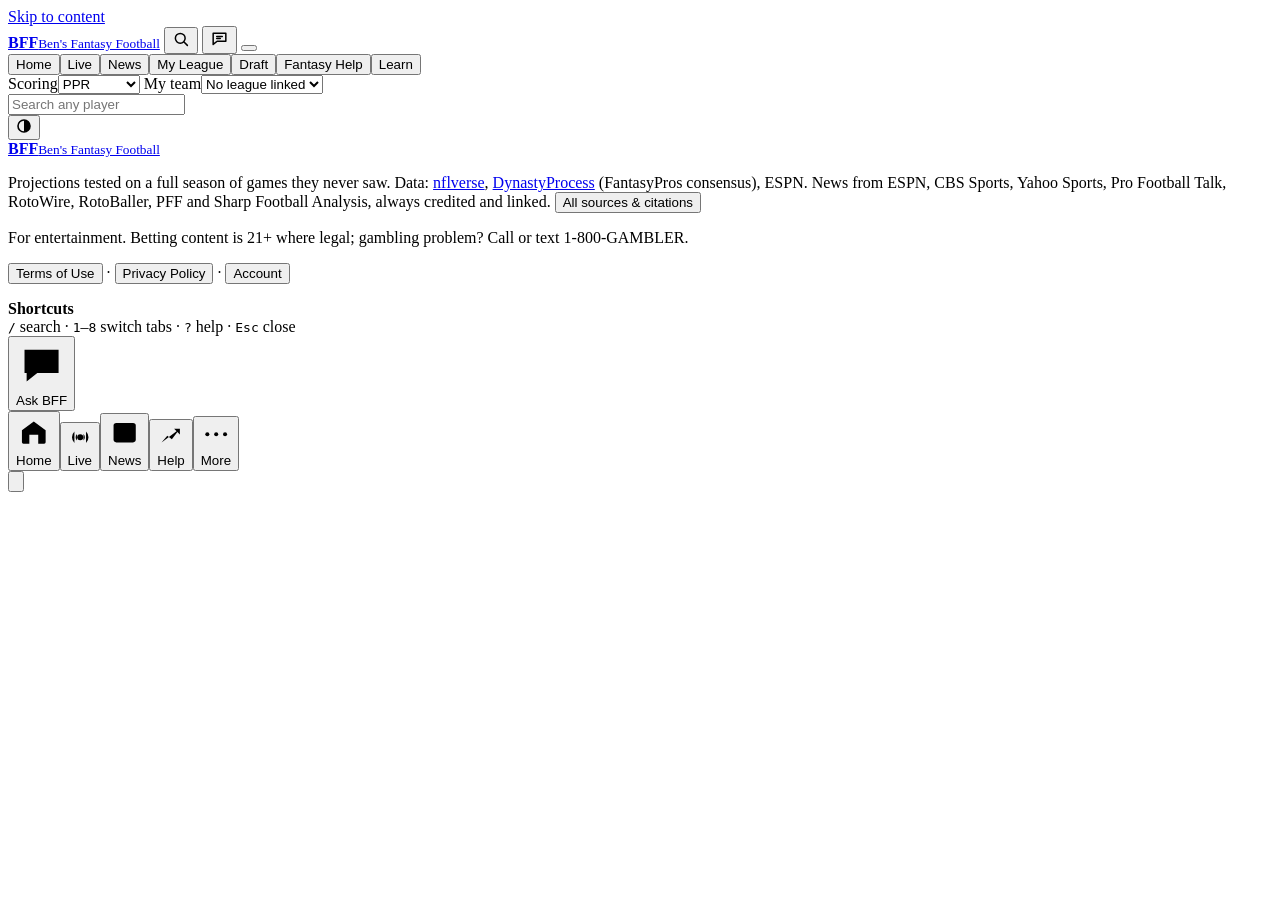
==== template.html @ aa692725 "Update site code to the latest tested version (V41) - Own projection model v5: gradient-boosted tree" ====
<!DOCTYPE html>
<html lang="en"><head><meta charset="utf-8"><meta name="viewport" content="width=device-width, initial-scale=1, viewport-fit=cover">
<title>BFF · Ben's Fantasy Football</title>
<meta name="description" content="BFF · Ben's Fantasy Football: tested fantasy projections, start/sit calls, live scores, waivers, trades, and mock drafts.">
<meta property="og:title" content="BFF · Ben's Fantasy Football"><meta property="og:description" content="Tested fantasy football projections, start/sit calls, live scores, and mock drafts."><meta name="theme-color" content="#070b14">
<link rel="icon" type="image/png" href="[data-uri]"><link rel="apple-touch-icon" href="[data-uri]"><meta name="apple-mobile-web-app-capable" content="yes"><meta name="mobile-web-app-capable" content="yes"><meta name="apple-mobile-web-app-status-bar-style" content="black-translucent"><meta name="apple-mobile-web-app-title" content="BFF">
<link rel="preconnect" href="https://fonts.googleapis.com"><link rel="preconnect" href="https://fonts.gstatic.com" crossorigin>
<link href="https://fonts.googleapis.com/css2?family=Barlow+Condensed:ital,wght@0,600;0,700;0,800;1,800&family=Inter:wght@400;500;600;700&display=swap" rel="stylesheet">
<style>__CSS__</style></head><body>
<a class="skip" href="#main">Skip to content</a>
<header class="top"><div class="in">
<a class="logo" href="#" data-home aria-label="BFF home"><span class="logoball" role="img" aria-label="BFF football"></span><span class="wm"><b>BFF</b><small>Ben's Fantasy Football</small></span></a>
<button class="iconbtn qsbtn" id="qsbtn" type="button" aria-label="Search players" aria-expanded="false"><svg width="18" height="18" viewBox="0 0 24 24" aria-hidden="true" fill="none" stroke="currentColor" stroke-width="2" stroke-linecap="round"><circle cx="11" cy="11" r="6.5"/><path d="M16 16l4.5 4.5"/></svg></button>
<button class="iconbtn askbtn" id="askbtn" type="button" aria-label="Ask BFF Coach" aria-controls="bot"><svg width="19" height="19" viewBox="0 0 24 24" aria-hidden="true" fill="none" stroke="currentColor" stroke-width="1.9" stroke-linejoin="round" stroke-linecap="round"><path d="M4 5.5h16v10H9l-5 4z"/><path d="M8.5 9.5h7M8.5 12h4.5"/></svg></button>
<button class="iconbtn accbtn" id="accbtn" type="button" aria-label="Account: sign in or create one" aria-haspopup="dialog"></button>
<nav class="tabs" aria-label="Sections"><button class="on" data-t="players">Home</button><button data-t="live" class="livebtn" id="livebtn">Live</button><button data-t="news">News</button><button data-t="league">My League</button><button data-t="draft">Draft</button><button data-t="help">Fantasy Help</button><button data-t="learn">Learn</button></nav>
</div>
<div class="ctrl"><div class="setgrp" id="setgrp"><label for="fmt">Scoring</label><select id="fmt"><option value="ppr">PPR</option><option value="half">Half PPR</option><option value="std">Standard</option><option value="custom">Custom…</option></select><button class="linkbtn fmtedit" id="fmtedit" type="button" data-openscoring hidden>Edit</button>
<label for="myteam">My team</label><select id="myteam"><option value="">No league linked</option></select></div>
<div class="findwrap"><input class="find" id="find" autocomplete="off" placeholder="Search any player" aria-label="Search any player" aria-autocomplete="list" aria-controls="ac"><div class="ac" id="ac" role="listbox" hidden></div></div><datalist id="names"></datalist><span class="fresh" id="fresh"></span><button class="iconbtn photobtn" id="photobtn" type="button" hidden title="Official photos and logos" aria-label="Toggle official photos and logos"><svg width="16" height="16" viewBox="0 0 16 16" aria-hidden="true"><rect x="1.5" y="4" width="13" height="9.5" rx="2" fill="none" stroke="currentColor" stroke-width="1.5"/><circle cx="8" cy="8.7" r="2.6" fill="none" stroke="currentColor" stroke-width="1.5"/><path d="M5.5 4l1-2h3l1 2" fill="none" stroke="currentColor" stroke-width="1.5"/></svg></button><button class="iconbtn" id="themebtn" type="button" aria-label="Switch theme" title="Switch theme"><svg width="16" height="16" viewBox="0 0 16 16" aria-hidden="true"><circle cx="8" cy="8" r="6" fill="none" stroke="currentColor" stroke-width="1.6"/><path d="M8 2a6 6 0 0 1 0 12z" fill="currentColor"/></svg></button></div>
<div class="ticker" id="ticker" hidden aria-label="Scores"><div class="tk" id="tk"></div></div></header>
<main id="main">

<section id="live" class="pane" hidden><div class="vh"><div><h1>Live Scores</h1><p>Tap a game for its box score.</p></div><div class="m" id="livesrc"></div></div>
<div class="wkbar" id="wkbar"><button class="ghost" type="button" id="wkprev" aria-label="Previous week">&#8249;</button><select id="wksel" aria-label="Week"></select><button class="ghost" type="button" id="wknext" aria-label="Next week">&#8250;</button><button class="ghost" type="button" id="wknow">This week</button><span class="m" id="wkinfo"></span></div>
<div class="lvseg pills" id="lvseg" role="tablist" aria-label="Live view"><button type="button" role="tab" data-lv="scores">Scores</button><button type="button" role="tab" data-lv="fan">Fantasy points</button></div>
<div class="livegrid"><aside class="lside" id="liveL" aria-label="Top fantasy performers"></aside><div class="lmain"><div id="mylive"></div><div class="games" id="games"></div></div><aside class="lside" id="liveR" aria-label="Leaders by position"></aside></div></section>
<section id="news" class="pane" hidden><div class="vh"><div><h1>News</h1><p>Breaking news, injuries, transactions and fantasy analysis from every major outlet, with what it means for your team.</p></div></div>
<div class="nlive" id="nlive"></div><div class="grid2" id="nsum" hidden></div>
<div class="bar"><div class="pills" id="npos"><button class="on" data-p="all">All</button><button data-p="head">Headlines</button><button data-p="inj">Injuries</button><button data-p="tx">Transactions</button><button data-p="fan">Fantasy</button><button data-p="bet">Betting</button><button data-p="depth">Depth chart</button><button data-p="move">Roster moves</button></div><button class="ghost nfbtn" id="nfbtn" type="button" aria-expanded="false">Filters</button><select id="nsrc" aria-label="Source" style="max-width:200px"><option value="">All sources</option></select>
<input id="nsearch" placeholder="Filter by player or team" aria-label="Filter news" style="max-width:230px"><label class="chk"><input type="checkbox" id="nmine"> My players only</label><label class="chk"><input type="checkbox" id="nkey" checked> Fantasy-relevant only</label></div>
<div id="nlist"></div><p class="m" id="newssrc"></p></section>

<section id="players" class="pane" hidden>
<div id="plist"><div class="welcome" id="welcome" hidden><div><b style="font:800 1.2rem var(--cond);text-transform:uppercase;letter-spacing:.05em">New here? Start in three steps</b><ol><li>Pick your scoring above (PPR, half, standard, or custom for TE premium and other rules).</li><li>Use <b>This week</b> for lineups, <b>Trade values</b> for trades, and the Quick hits for news and trends.</li><li>Link your league under <b>My League</b> for your best lineup, trade ideas, and waiver targets.</li></ol></div><button class="ghost" id="welx" type="button">Got it</button></div><div class="vh hvh"><div><div class="h2kick"><span class="wkpill">Week <b id="hwk"></b></span><span class="h2dates" id="hdates"></span><span class="livechip" id="hlivechip" hidden><i></i>Live now</span></div><h1 class="h2title" id="h2title">Win your week.</h1><p class="m hsub">Rankings, trade values, start/sit calls and live scores, built for your league.</p></div><div class="pills" id="pview"><button class="on" data-p="rank">This week</button><button data-p="values">Trade values</button><button data-p="cheat">Start/sit<span class="pvx"> cheat sheet</span></button><button data-p="favs"><svg class="ic" viewBox="0 0 24 24" width="14" height="14" aria-hidden="true"><path d="M12 3.5l2.6 5.3 5.8.8-4.2 4.1 1 5.8L12 16.8l-5.2 2.7 1-5.8-4.2-4.1 5.8-.8z" fill="currentColor"/></svg> Favorites <span id="favn" class="favn"></span></button></div></div>
<div id="homeextra"><div class="gstrip" id="gstrip"></div><div class="dash hdash" id="dash"></div></div>
<div id="pvals" hidden><div class="panel"><h2>Rest-of-season trade values</h2><p class="m">BFF value (0-100): the starting-lineup points each player should add from now through week 17 over the best player at his position who would not start in your league, blended with the FantasyPros rest-of-season consensus. Use it for trades, drops and waiver claims; use <b>This week</b> for lineups.</p><p class="m" id="valnote"></p>
<div class="bar"><div class="pills" id="vpos"><button class="on" data-p="ALL">All</button><button data-p="QB">QB</button><button data-p="RB">RB</button><button data-p="WR">WR</button><button data-p="TE">TE</button><button data-p="FLEX">Flex</button></div><input id="vsearch" placeholder="Filter by name or team" aria-label="Filter trade values" style="max-width:230px"></div>
<div class="vhead" aria-hidden="true"><span>#</span><span>Player</span><span>BFF value</span><span>Our projections · consensus</span></div><div id="vallist"></div><button class="ghost" id="valmore" type="button" style="margin-top:8px">Show more players</button></div></div>
<div id="pfavs" hidden><div class="panel"><h2>Your favorites</h2><p class="m">Players you star show up here with this week's outlook, live points during games, injury status, prop lines and news. Tap the star on any player to add or remove him. Favorites are saved in this browser.</p><div id="favlist"></div></div></div>
<div id="pcheat" hidden><div class="panel"><h2>Week <span id="wkno"></span> start/sit cheat sheet</h2><div class="bar" style="margin:0"><div class="pills" id="jump"><button data-p="QB">QB</button><button data-p="RB">RB</button><button data-p="WR">WR</button><button data-p="TE">TE</button></div><span class="m" id="wknote"></span></div></div><div class="panel" id="sleepwrap"><h2>Sleepers this week</h2><p class="m">Players who usually rank outside the starting tier but project as starters this week, and why.</p><div class="grid4" id="sleep"></div></div><div id="cheat"></div></div>
<div id="prank">
<div id="cmpwrap"></div>
<div class="bar"><div class="pills" id="wpos"><button class="on" data-p="ALL">All</button><button data-p="QB">QB</button><button data-p="RB">RB</button><button data-p="WR">WR</button><button data-p="TE">TE</button><button data-p="FLEX">Flex</button></div>
<input id="wsearch" placeholder="Filter by name or team" aria-label="Filter rankings" style="max-width:230px"><label class="chk"><input type="checkbox" id="onlymine"> My roster only</label><label class="chk"><input type="checkbox" id="hideout" checked> Hide players ruled out</label></div>
<p class="m whint">Tap a name for the full scouting card, <b>Why?</b> for what drives the projection, or tick the box to compare. The bar under each projection is the realistic range <span class="tip" tabindex="0" data-tip="10th to 90th percentile outcome: one week in ten he scores below the left end, one in ten above the right end.">i</span></p>
<div id="wlist"></div><button class="ghost" id="wmore" type="button" style="margin-top:8px">Show more players</button></div></div>
<div id="pdetail" hidden><button class="ghost" id="pback" type="button" style="margin:18px 0 4px">&larr; All players</button><div id="pcard"></div></div>
<div class="tray" id="tray" hidden><div style="display:flex;justify-content:space-between;align-items:center;gap:10px;flex-wrap:wrap"><span><b style="font:800 1.1rem var(--cond);text-transform:uppercase;letter-spacing:.05em">Comparing</b> <span id="traynames" class="m"></span></span><span style="display:flex;gap:8px"><button class="btn" id="trayview" type="button">View comparison</button><button class="ghost" id="trayx" type="button">Clear</button></span></div></div>
</section>




<section id="league" class="pane" hidden><div class="vh"><div><h1>My League</h1><p>Lineup, waivers, trades, and your matchup.</p></div></div><div class="subtabs" data-pane="league" role="tablist"><button type="button" role="tab" data-sub="over">Overview</button><button type="button" role="tab" data-sub="lu">Lineup &amp; waivers</button><button type="button" role="tab" data-sub="tr">Trades</button><button type="button" role="tab" data-sub="mu">Matchup</button><button type="button" role="tab" data-sub="ed">Edit rosters</button><button type="button" role="tab" data-sub="set">League setup</button></div>
<div id="lg_main"></div>
<details class="fold" id="lg_setup"><summary>Link or update your league</summary>
<div class="steps" style="margin-bottom:12px"><div class="step"><b>Pick your platform</b><p class="m">Sleeper links by league ID. ESPN, Yahoo, and others: paste your rosters as text.</p></div><div class="step"><b>Paste and import</b><p class="m">This page cannot contact other websites, so you copy the data in. It takes about a minute.</p></div><div class="step"><b>Choose your team</b><p class="m">Pick it in the bar at the top. Everything is saved in this browser only.</p></div></div>
<div class="grid2"><div class="panel" style="margin:0"><h2>Sleeper</h2><label class="lb" for="slid">League ID (the long number in your league's web address)</label><input id="slid" placeholder="e.g. 1048290000000000000"><div id="sllinks" class="m" style="margin:8px 0"></div>
<label class="lb" for="sl_rosters">Rosters page</label><textarea id="sl_rosters" placeholder="[{&quot;roster_id&quot;:1, ...}]"></textarea><label class="lb" for="sl_users">Users page (optional, adds team names)</label><textarea id="sl_users" placeholder="[{&quot;user_id&quot;: ...}]"></textarea><label class="lb" for="sl_league">League page (optional, adds lineup settings)</label><textarea id="sl_league" placeholder="{&quot;name&quot;: ...}"></textarea>
<button class="btn" type="button" id="sl_go" style="margin-top:10px">Import Sleeper league</button></div>
<div class="panel" style="margin:0"><h2>ESPN, Yahoo, anything else</h2><p class="m">One team per line: the team name, a colon, then the players separated by commas. Put your own team first.</p><textarea id="tx_rosters" style="min-height:230px" placeholder="My Team: Josh Allen, Bijan Robinson, Ja'Marr Chase, ...&#10;Rival Team: Lamar Jackson, Derrick Henry, ..."></textarea><button class="btn" type="button" id="tx_go" style="margin-top:10px">Import rosters</button></div></div>
<h3>Starting lineup</h3><div class="bar"><label>QB <input id="s_QB" type="number" min="0" max="3" value="1" style="width:64px"></label><label>RB <input id="s_RB" type="number" min="0" max="4" value="2" style="width:64px"></label><label>WR <input id="s_WR" type="number" min="0" max="4" value="2" style="width:64px"></label><label>TE <input id="s_TE" type="number" min="0" max="3" value="1" style="width:64px"></label><label>Flex <input id="s_FLEX" type="number" min="0" max="4" value="1" style="width:64px"></label><label>Superflex <input id="s_SF" type="number" min="0" max="2" value="0" style="width:64px"></label></div>
<p class="m">Kickers and team defenses are not projected, so they are left out of lineups and trades. <button type="button" class="ghost" id="lg_clear" style="margin-left:6px">Remove league from this browser</button></p><div id="lg_msg"></div></details></section>

<section id="draft" class="pane" hidden><div class="vh"><div><h1>Draft</h1><p>Mock drafts against smart AI teams, the pick-by-pick draft guide and draft tips, built for your league settings.</p></div></div>
<div class="subtabs" data-pane="draft" role="tablist"><button type="button" role="tab" data-sub="mock">Mock draft</button><button type="button" role="tab" data-sub="guide">Draft guide</button></div>
<div id="md_wrap"><div class="panel" id="mdsetup"><h2>Draft settings</h2><div class="mdset">
<label class="lb">League size<select id="md_teams"><option>8</option><option>10</option><option selected>12</option><option>14</option></select></label>
<label class="lb">Your pick<select id="md_slot"></select></label>
<label class="lb">Rounds<select id="md_rounds"><option>10</option><option>12</option><option>13</option><option>14</option><option selected>15</option><option>16</option><option>18</option></select></label>
<label class="lb">Draft order<select id="md_type"><option value="snake" selected>Snake</option><option value="linear">Linear</option></select></label>
<label class="lb">AI teams draft<select id="md_ai"><option value="smart" selected>Smart (BFF board + needs)</option><option value="market">Like the market (consensus)</option><option value="chaos">Chaotic (lots of surprises)</option></select></label>
<label class="lb">Pick speed<select id="md_speed"><option value="120">Fast</option><option value="450" selected>Normal</option><option value="1000">Slow</option></select></label></div>
<p class="m" id="md_lineup"></p><button class="btn" type="button" id="md_go">Start mock draft</button></div>
<div id="mdresult"></div><div id="mdlive" hidden><div class="mdtop" id="mdtop"><div class="mdstatus panel" id="mdstatus"><div class="mdst"><div class="mdclock" id="mdclock"></div><div class="mdlast" id="mdlastpk"></div><div class="mdact"><label class="chk"><input type="checkbox" id="md_auto"> Auto</label><button class="ghost" type="button" id="md_undo">Undo</button><button class="ghost" type="button" id="md_restart">Restart</button><button class="btn" type="button" id="md_again" hidden>Draft again</button><button class="ghost" type="button" id="md_new" hidden>Change settings</button></div></div><div class="mdprog"><i id="mdprogi"></i></div></div>
<div class="mdtabs" id="mdtabs" role="tablist"><button class="on" type="button" data-v="players">Players</button><button type="button" data-v="board">Board</button><button type="button" data-v="mine">My team <span id="mdmcount"></span></button></div></div>
<div class="mdlayout" data-tab="players"><div class="mdmain"><div class="panel"><div class="bar" style="margin:0 0 10px;justify-content:space-between"><h2 style="margin:0">Draft board</h2><span style="display:flex;gap:8px;flex-wrap:wrap"><div class="pills" id="md_view"><button class="on" data-p="teams">By team</button><button data-p="board">By round</button></div><button class="ghost" type="button" id="md_fs" title="Every team and round on one screen">&#x26F6; Full screen</button></span></div><div id="mdboard"></div></div></div>
<aside class="mdside"><div class="panel mdpanel"><div class="mdseg"><button class="on" type="button" data-v="players">Players</button><button type="button" data-v="mine">My team <span class="mdmc2"></span></button></div>
<div class="mdpw"><div id="mdrec"></div><div class="mdfilters"><div class="pills" id="md_pos"><button class="on" data-p="ALL">All</button><button data-p="QB">QB</button><button data-p="RB">RB</button><button data-p="WR">WR</button><button data-p="TE">TE</button></div>
<div class="mdfr"><input id="md_q" placeholder="Search players" aria-label="Search available players"><select id="md_sort" aria-label="Sort players"><option value="value">Sort: value</option><option value="pts">Sort: points</option></select></div></div><div class="mdscroll" id="mdavail"></div></div>
<div class="mdmw" id="mdmine"></div></div></aside></div></div></div>
<div class="panel" id="hp_draft"><h2>Draft guide by pick</h2><p class="m">Who should be there at each of your picks (by consensus market rank, the best stand-in for average draft position), our favorite targets among them, and which position dries up before your next turn.</p><div class="bar"><label class="lb">Your pick<select id="hp_slot"></select></label><label class="lb">League size<select id="hp_teams"><option>10</option><option selected>12</option><option>14</option></select></label></div><div id="hp_draftout"></div></div>
<div class="panel" id="dr_tips"><h2>Draft tips</h2><div class="howgrid"><div><b>Draft the cliff, not the rank</b><p>Take the position that drops off the most before your next pick. The draft guide shows that drop on every round.</p></div>
<div><b>Wait on a quarterback in 1-QB leagues</b><p>The 12th quarterback scores close to the 5th, and every team starts only one, so running backs and receivers fall off much faster. In superflex, quarterbacks go early.</p></div>
<div><b>Draft for the lineup you will start</b><p>BFF value counts the points a player adds over the best player at his position who would not start in a league your size, plus 15% over the waiver wire (VORP), so depth gets its due without overrating backups.</p></div>
<div><b>Set your scoring first</b><p>TE premium, 6-point passing touchdowns and other rules change who to take. Pick <b>Custom</b> under Scoring and every ranking, value and draft pick re-scores.</p></div></div></div>
<div id="mdfs" class="mdfs" hidden role="dialog" aria-label="Full-screen draft board"><div class="mdfsh"><b>Draft board</b><span class="sub" id="mdfsinfo"></span><span class="mdfslg"><i class="QB"></i>QB <i class="RB"></i>RB <i class="WR"></i>WR <i class="TE"></i>TE</span><button class="btn" type="button" id="mdfsx">Close</button></div><div id="mdfsg" class="mdfsg"></div></div>
</section>
<section id="help" class="pane" hidden><div class="vh"><div><h1>Fantasy Help</h1><p>Your in-season toolkit: weekly calls, trends, matchups, waivers and trades, the trade analyzer and betting lines, all built from our tested data.</p></div></div>
<div class="subtabs" data-pane="help" role="tablist"><button type="button" role="tab" data-sub="calls">Weekly calls</button><button type="button" role="tab" data-sub="trends">Trends</button><button type="button" role="tab" data-sub="matchups">Matchups</button><button type="button" role="tab" data-sub="tg">Waivers &amp; trades</button><button type="button" role="tab" data-sub="mta">Trade analyzer</button><button type="button" role="tab" data-sub="bet">Betting</button><button type="button" role="tab" data-sub="tips">Tips</button></div>
<div class="subtabs sub2" data-pane2="trends" role="tablist" aria-label="Trends"><button type="button" role="tab" data-sub2="best">Best bets</button><button type="button" role="tab" data-sub2="bs">Buy &amp; sell</button><button type="button" role="tab" data-sub2="use">Usage</button><button type="button" role="tab" data-sub2="proof">Proof</button></div>
<div class="subtabs sub2" data-pane2="matchups" role="tablist" aria-label="Matchups"><button type="button" role="tab" data-sub2="week">This week</button><button type="button" role="tab" data-sub2="def">Defenses</button><button type="button" role="tab" data-sub2="sched">Schedules</button></div>
<details class="fold howto" id="hp_howto"><summary>How to use this page</summary><div class="howgrid">
<div><b>Buy &amp; sell</b><p>Compares a player's fantasy points with what his usage (targets, carries, red-zone touches) normally produces. Big gaps tend to close: underperformers bounce back, overperformers cool off.</p></div>
<div><b>Usage</b><p>Risers and fallers show sudden role changes over the last two games, with the share of that change that has typically stuck. A role change matters more than one big game.</p></div>
<div><b>Matchups</b><p>Points each defense allows to each position, pulled toward average early in the season, and which players get the best and worst draws this week.</p></div>
<div><b>Schedules</b><p>How easy upcoming opponents are: the next 4 weeks for trades and pickups, the rest of the season, and playoff weeks 15 to 17 for the stretch run.</p></div></div></details>
<div class="panel" id="tm_best"><h2>Best bets</h2><p class="m">Where the signals agree. One signal is a hint; two pointing the same way is a move.</p><div class="bbgrid" id="t_best"></div></div>
<div class="bar" id="tm_filt"><div class="pills" id="tpos"><button class="on" data-p="ALL">All</button><button data-p="RB">RB</button><button data-p="WR">WR</button><button data-p="TE">TE</button></div><select id="tscope" style="max-width:260px" aria-label="Which players"><option value="all">All players</option><option value="avail">Available in my league</option><option value="mine">On my roster</option><option value="others">On other teams (trade targets)</option></select></div>
<div class="grid2" id="tm_bs"><div class="panel"><h2>Buy low</h2><p class="m">Scoring well below what his targets and carries usually produce. Players like this have tended to bounce back.</p><div id="t_buy"></div></div><div class="panel"><h2>Sell high</h2><p class="m">Scoring well above what his usage usually produces, often on touchdowns or big plays. That has tended to fade.</p><div id="t_sell"></div></div></div>
<div class="panel" id="tm_chart"><h2>Usage vs. production</h2><p class="m">Each dot is a player: usage (what his targets and carries usually produce) across, actual points up. Above the dashed line he is outscoring his usage (likely to cool off); below it he is due to bounce back. Tap a dot to open the player.</p><div id="t_chart"></div></div>
<div class="grid2" id="tm_use"><div class="panel"><h2>Risers</h2><p class="m">Usage jumped over his last two games. Shown with the share that has typically held.</p><div id="t_rise"></div></div><div class="panel"><h2>Fallers</h2><p class="m">Usage dropped over his last two games. Shown with the share that has typically held.</p><div id="t_fall"></div></div></div>
<div class="grid2" id="tm_mx"><div class="panel"><h2>Best matchups this week</h2><div id="bestm"></div></div><div class="panel"><h2>Toughest matchups this week</h2><div id="worstm"></div></div></div>
<div class="panel" id="tm_dvp"><h2>Defense vs. position</h2><p class="m">PPR points allowed per game this season. Green = gives up a lot (good for your players), red = stingy. Rank 1 is the toughest defense, 32 the easiest. Early in the season these swing, so projections use a version pulled toward average.</p><div class="hlegend"><span class="hl g">Gives up a lot: start your guys</span><span class="hl n">Average</span><span class="hl b">Stingy: lower expectations</span></div><div class="scroll" id="heat"></div></div>
<div class="panel" id="tm_sos"><div class="bar" style="margin:0 0 6px"><h2 style="margin:0">Strength of schedule</h2><div class="pills" id="spos"><button class="on" data-p="RB">RB</button><button data-p="WR">WR</button><button data-p="TE">TE</button><button data-p="QB">QB</button></div></div><p class="m">How friendly each team's upcoming opponents are for that position: the next 4 weeks (best for trades and pickups), the rest of the season, and fantasy playoff weeks 15 to 17. Positive = easier than average, based on points each defense allows.</p><div class="scroll" id="sos"></div></div>
<div class="grid2" id="tm_po"><div class="panel"><h2>Playoff schedule winners</h2><p class="m">Startable players with the friendliest matchups in fantasy playoff weeks 15 to 17.</p><div id="t_pow"></div></div><div class="panel"><h2>Playoff schedule losers</h2><p class="m">Startable players facing the toughest playoff-week defenses for their position.</p><div id="t_pol"></div></div></div>
<div class="panel" id="tm_proof"><h2>Proof: how these signals did in past seasons</h2><p class="m">Every signal on this page was checked against 2021-25 results before it was used. These are the averages for players the signals flagged.</p><div class="grid2" id="tval" style="grid-template-columns:repeat(auto-fit,minmax(230px,1fr))"></div></div>

<div id="hp_calls"><div class="panel wcpanel"><div class="wchead"><div><h2>Weekly calls <span class="sub" id="wc_fmt">PPR</span></h2>
<p class="m">Every week BFF makes four calls: <b>must starts</b>, <b>must sits</b>, <b>buy lows</b> and <b>sell highs</b>. Each call locks when the player's game kicks off and is graded automatically with official stats, so every pick we have made stays on the record.</p></div></div>
<div id="wc_score" class="wcscore"></div><div id="wc_chart"></div></div>
<div class="panel"><div class="wcweeks" id="wc_weeks" role="tablist" aria-label="Week"></div>
<div class="bar"><div class="pills" id="wc_cat"><button class="on" data-p="start">Must starts</button><button data-p="sit">Must sits</button><button data-p="buy">Buy lows</button><button data-p="sell">Sell highs</button></div>
<div class="pills" id="wc_pos"><button class="on" data-p="ALL">All</button><button data-p="QB">QB</button><button data-p="RB">RB</button><button data-p="WR">WR</button><button data-p="TE">TE</button></div></div>
<div id="wc_note" class="m"></div><div id="wc_list"></div>
<details class="fold"><summary>How calls are made, locked and graded</summary><div class="foldin" id="wc_how"></div></details></div></div>

<div class="grid2" id="hp_tg"><div class="panel" id="hp_wav"><h2>Waiver targets for most leagues</h2><p class="m">Usually unrostered in 12-team leagues, ranked by our rest-of-season value, recent usage, and the next 4 weeks of schedule.</p><div id="hp_wavout"></div></div>
<div class="panel" id="hp_trd"><h2>Trade targets for most leagues</h2><p class="m">Buy: our data likes them more than the market does. Sell: the market likes them more than our data does.</p><div id="hp_trdout"></div></div></div>
<div class="panel" id="hp_mta"><h2>Mock trade analyzer</h2><p class="m">Add players to each side (typos are fine), or add only one side and press <b>Find trades</b> for fair offers. With your league linked, offers come from real rosters and show the effect on your lineup.</p>
<div class="mtagrid"><div class="mtaside"><h3>You give</h3><div class="edadd"><input id="mta_qa" placeholder="Add a player" autocomplete="off" aria-label="Add a player you give"><div class="edsug" id="mta_sa"></div></div><div id="mta_a" class="mtachips"></div></div>
<div class="mtaside"><h3>You get</h3><div class="edadd"><input id="mta_qb" placeholder="Add a player" autocomplete="off" aria-label="Add a player you get"><div class="edsug" id="mta_sb"></div></div><div id="mta_b" class="mtachips"></div></div></div><div class="mtabar"><button class="btn" type="button" id="mta_find">Find trades</button><label class="mtaneed">Looking for <select id="mta_need" aria-label="What you are looking for"><option value="fit">Players who would start</option><option value="QB">A QB</option><option value="RB">A RB</option><option value="WR">A WR</option><option value="TE">A TE</option><option value="any">Anyone, depth too</option></select></label><button class="ghost" type="button" id="mta_clear">Clear</button><span class="m" id="mta_hint">Put players on either side, then find fair offers for them.</span></div><div id="mta_found"></div><div id="mta_out"></div></div>
<div class="panel" id="hp_bet"><h2>Betting help</h2><div class="note bnote"><b>For entertainment, 21+ where legal.</b> These are model estimates, not guarantees, and sportsbooks build a profit margin into every price. Never bet more than you can afford to lose. Gambling problem? Call or text 1-800-GAMBLER.</div>
<p class="m">These are <b>BFF predicted lines</b>: what PrizePicks, Underdog and sportsbooks are expected to post, built the way books build them, from opportunity: expected targets, carries or pass attempts (recent games count most) times the player's efficiency, adjusted for the Vegas team total and the defense. They move during the week with the betting market, injury reports and breaking news, and a line is pulled when a player is reported out. Picks are where our projection model disagrees with the line.</p><div id="bt_src" class="m"></div><div id="bt_acc" class="btacc"></div><div id="bt_pulled"></div>
<div class="bar"><div class="pills" id="bt_pos"><button class="on" data-p="ALL">All</button><button data-p="QB">QB</button><button data-p="RB">RB</button><button data-p="WR">WR</button><button data-p="TE">TE</button></div></div>
<div class="bar" style="margin-top:14px"><h3 style="margin:0">This week's lines</h3><div class="pills" id="bt_view"><button class="on" data-p="best">Best picks</button><button data-p="all">All lines</button></div></div><div class="scroll" id="bt_leans"></div>
<h3>Line moves this week</h3><div id="bt_moves"></div><h3>Check a prop</h3><div class="bchk"><div class="edadd"><input id="bt_q" placeholder="Player" autocomplete="off" aria-label="Player for prop check"><div class="edsug" id="bt_s"></div></div><select id="bt_stat" aria-label="Stat"></select><input id="bt_line" type="number" step="0.5" placeholder="Line, e.g. 64.5" aria-label="Line"></div><div id="bt_lines" class="btlines"></div><div id="bt_res"></div>
<h3>Suggested parlays &amp; tracker</h3><div class="pills" id="pk_view" style="margin-bottom:10px"><button class="on" data-p="week">This week</button><button data-p="wins">Past wins</button><button data-p="rec">Full record</button></div><div id="pk_note" class="m"></div><div class="bbgrid" id="bt_parl"></div><div id="pk_wins" hidden></div><div id="pk_rec" hidden></div><h3>Your parlay</h3><div id="bt_slip"></div></div>
<div class="panel" id="hp_tips"><h2>Tips &amp; tricks</h2><div class="howgrid" id="hp_tipsout"></div></div>
</section>
<section id="learn" class="pane" hidden><div class="vh"><div><h1>Learn</h1><p>How it works, how accurate it is, and where every number comes from.</p></div></div><div class="subtabs" data-pane="learn" role="tablist"><button type="button" role="tab" data-sub="how">How it works &amp; accuracy</button><button type="button" role="tab" data-sub="sources">Sources &amp; citations</button></div><div class="panel" id="lrn_src"><h2>Sources &amp; citations</h2><div id="srclist"></div></div><div class="panel" id="lrn_acc"><h2>Accuracy at a glance</h2><div id="lrn_accc" class="lrnchart"></div></div><div id="learnbody"></div></section>
</main>
<footer class="foot"><div class="fin"><div><a class="logo" href="#" data-home aria-label="BFF home"><span class="logoball" role="img" aria-label="BFF football"></span><span class="wm"><b>BFF</b><small>Ben's Fantasy Football</small></span></a>
<p class="m">Projections tested on a full season of games they never saw. Data: <a href="https://github.com/nflverse/nflverse-data" target="_blank" rel="noopener">nflverse</a>, <a href="https://github.com/dynastyprocess/data" target="_blank" rel="noopener">DynastyProcess</a> (FantasyPros consensus), ESPN. News from ESPN, CBS Sports, Yahoo Sports, Pro Football Talk, RotoWire, RotoBaller, PFF and Sharp Football Analysis, always credited and linked. <button class="linkbtn" type="button" data-goto="learn:sources">All sources &amp; citations</button></p>
<p class="m">For entertainment. Betting content is 21+ where legal; gambling problem? Call or text 1-800-GAMBLER.</p><p class="m"><button class="linkbtn" type="button" data-openacc="terms">Terms of Use</button> · <button class="linkbtn" type="button" data-openacc="privacy">Privacy Policy</button> · <button class="linkbtn" type="button" data-openacc="">Account</button></p></div>
<div class="m"><b>Shortcuts</b><br><kbd>/</kbd> search · <kbd>1</kbd>–<kbd>8</kbd> switch tabs · <kbd>?</kbd> help · <kbd>Esc</kbd> close</div><div class="m" id="footfresh"></div></div></footer>
<div id="gmfs" class="gmfs" hidden role="dialog" aria-label="Game center"><div class="gmbar"><button class="ghost" type="button" id="gmback">&#8592; Back</button><span class="sub" id="gminfo"></span><span class="gmnav"><button class="ghost" type="button" id="gmprev" aria-label="Previous game">&#8249;</button><button class="ghost" type="button" id="gmnext" aria-label="Next game">&#8250;</button></span></div><div class="gmbody" id="gmbody"></div></div>
<div class="accdlg" id="accdlg" hidden role="dialog" aria-modal="true" aria-labelledby="acch"><div class="accbg" data-accx></div><div class="accbox" id="accbox"></div></div>
<div class="artv" id="artv" hidden role="dialog" aria-modal="true" aria-labelledby="artt"><div class="artbg" data-artx></div><article class="artbox" id="artbox"></article></div>
<div class="accdlg" id="scdlg" hidden role="dialog" aria-modal="true" aria-labelledby="sch"><div class="accbg" data-scx></div><div class="accbox scbox" id="scbox"></div></div>
<div class="toasts" id="toasts" aria-live="polite"></div>
<div class="nbar" id="nbar" role="region" aria-label="Latest updates" hidden><span class="nbtag" id="nbtag">Latest</span><div class="nbview" id="nbview"></div>
<div class="nbctl"><button type="button" id="nbprev" aria-label="Previous update">&#8249;</button><button type="button" id="nbplay" aria-label="Pause updates">&#10073;&#10073;</button><button type="button" id="nbnext" aria-label="Next update">&#8250;</button><button type="button" id="nbhide" aria-label="Hide the updates bar">&#8211;</button></div></div>
<button class="nbshow" id="nbshow" type="button" hidden>Show updates</button>
<button class="botfab" id="botfab" type="button" aria-expanded="false" aria-controls="bot" aria-label="Ask BFF Coach"><svg viewBox="0 0 24 24" aria-hidden="true"><path d="M4 5h16v11H10l-5 4v-4H4z"/><path d="M8 9.5h8M8 12.5h5"/></svg><span>Ask BFF</span></button>
<div class="bot" id="bot" hidden role="dialog" aria-label="BFF Coach"><div class="both"><span class="botav" aria-hidden="true"></span><div class="botti"><b>BFF Coach</b><span id="botst" class="botst"></span></div><button type="button" class="botsw" id="botai" hidden aria-pressed="true" title="Use Claude for open-ended questions">AI</button><button type="button" class="botx" data-botclose aria-label="Close BFF Coach">&times;</button></div>
<div class="botlog" id="botlog" aria-live="polite"></div><div class="botsug" id="botsug"></div>
<form class="botin" id="botform" autocomplete="off"><input id="botin" type="text" placeholder="Ask about players, trades, lineups or BFF" aria-label="Ask BFF Coach" maxlength="400"><button class="btn" id="botsend" type="submit">Ask</button><button class="ghost" id="botstop" type="button" hidden>Stop</button></form>
<p class="botfine">Ask anything about football or BFF. Answers use BFF's projections and data: estimates, not guarantees.</p></div>
<nav class="btabs" id="btabs" aria-label="Sections"><button type="button" data-bt2="players"><svg viewBox="0 0 24 24" aria-hidden="true"><path d="M4 11l8-6 8 6v8a1 1 0 0 1-1 1h-4v-6H9v6H5a1 1 0 0 1-1-1z"/></svg>Home</button><button type="button" data-bt2="live"><svg viewBox="0 0 24 24" aria-hidden="true"><circle cx="12" cy="12" r="3"/><path d="M6.3 6.3a8 8 0 0 0 0 11.4M17.7 6.3a8 8 0 0 1 0 11.4M8.8 8.8a4.5 4.5 0 0 0 0 6.4M15.2 8.8a4.5 4.5 0 0 1 0 6.4"/></svg>Live</button><button type="button" data-bt2="news"><svg viewBox="0 0 24 24" aria-hidden="true"><rect x="4" y="5" width="16" height="14" rx="2"/><path d="M8 9h8M8 12.5h8M8 16h5"/></svg>News</button><button type="button" data-bt2="help"><svg viewBox="0 0 24 24" aria-hidden="true"><path d="M4 18l5-6 4 3 7-9"/><path d="M15 6h5v5"/></svg>Help</button><button type="button" data-bt2="more"><svg viewBox="0 0 24 24" aria-hidden="true"><circle cx="5" cy="12" r="1.6"/><circle cx="12" cy="12" r="1.6"/><circle cx="19" cy="12" r="1.6"/></svg>More</button></nav>
<div class="sheet" id="more" hidden role="dialog" aria-modal="true" aria-label="More"><div class="sheetbg" data-closemore></div><div class="sheetbox"><div class="sheetgrab"></div>
<div class="sheettiles"><button type="button" class="sheetacc" id="sheetacc" data-openacc=""><b>Sign in</b><span>Save leagues &amp; favorites</span></button><button type="button" data-more="league"><b>My League</b><span>Lineup, trades, matchup</span></button><button type="button" data-more="draft"><b>Draft</b><span>Mock draft &amp; draft guide</span></button><button type="button" data-more="learn"><b>Learn</b><span>Accuracy &amp; sources</span></button></div>
<div class="sheetset" id="sheetset"><h3>Settings</h3></div><div class="sheettog" id="sheettog"><span class="m">Photos and theme</span></div><button class="ghost" type="button" data-closemore style="width:100%;margin-top:10px">Close</button></div></div>
<button class="totop" id="totop" type="button" aria-label="Back to top"><svg viewBox="0 0 40 40" aria-hidden="true"><circle class="trk" cx="20" cy="20" r="17"/><circle class="prg" id="totopring" cx="20" cy="20" r="17"/><path d="M20 27V14M14 19.5l6-6 6 6" fill="none" stroke="currentColor" stroke-width="2.4" stroke-linecap="round" stroke-linejoin="round"/></svg></button>
<script>
// an account sign-in reloads the page once; what it saved is also kept for this tab, because a browser can drop
// storage writes made right before a reload. Put back here, before anything reads the saved settings.
try{const pd=sessionStorage.getItem('ff_acc_pending');if(pd){const o=JSON.parse(pd);Object.entries(o.set||{}).forEach(([k,v])=>{if(localStorage.getItem(k)!==v)localStorage.setItem(k,v)});(o.del||[]).forEach(k=>localStorage.removeItem(k));sessionStorage.removeItem('ff_acc_pending')}}catch(e){}
const D=__DATA__;
// the seasons behind the model come from the data job, so this text stays right every year
const NOSCHED=D.asof.phase==='preseason'&&D.asof.sched===false,MSN=D.model||{},TRS=(MSN.train||[2021,2024]).join('-'),TSTY=MSN.test_season||2025,HYRS=`${(MSN.hist||[2021])[0]}-${D.asof.season}`;
const g=i=>document.getElementById(i),unr=el=>{if(!el)return;el.classList.remove('unroll');void el.offsetWidth;el.classList.add('unroll')},P=D.players,PI=Object.fromEntries(P.map(p=>[p.id,p])),NW=D.asof.next_week,POS=['QB','RB','WR','TE'];
const esc=s=>String(s==null?'':s).replace(/[&<>"']/g,c=>({'&':'&amp;','<':'&lt;','>':'&gt;','"':'&quot;',"'":'&#39;'}[c]));
const pc=(v,d=0)=>v==null?'–':(v*100).toFixed(d)+'%',f1=v=>v==null||isNaN(v)?'–':(+v).toFixed(1),sg=v=>(v>=0?'+':'')+(+v).toFixed(1);
function ls(k,v){try{if(v===undefined)return localStorage.getItem(k);localStorage.setItem(k,v);if(window.__accDirty)window.__accDirty(k)}catch(e){return null}}
const TC={ARI:'#97233F',ATL:'#A71930',BAL:'#241773',BUF:'#00338D',CAR:'#0085CA',CHI:'#C83803',CIN:'#FB4F14',CLE:'#FF3C00',DAL:'#003594',DEN:'#FB4F14',DET:'#0076B6',GB:'#203731',HOU:'#A71930',IND:'#002C5F',JAX:'#006778',KC:'#E31837',LA:'#003594',LAC:'#0080C6',LV:'#A5ACAF',MIA:'#008E97',MIN:'#4F2683',NE:'#002244',NO:'#D3BC8D',NYG:'#0B2265',NYJ:'#125740',PHI:'#004C54',PIT:'#FFB612',SEA:'#69BE28',SF:'#AA0000',TB:'#D50A0A',TEN:'#4B92DB',WAS:'#5A1414'};
const TC2={ARI:'#FFFFFF',ATL:'#000000',BAL:'#9E7C0C',BUF:'#C60C30',CAR:'#101820',CHI:'#0B162A',CIN:'#000000',CLE:'#311D00',DAL:'#869397',DEN:'#002244',DET:'#B0B7BC',GB:'#FFB612',HOU:'#03202F',IND:'#A2AAAD',JAX:'#D7A22A',KC:'#FFB81C',LA:'#FFD100',LAC:'#FFC20E',LV:'#000000',MIA:'#FC4C02',MIN:'#FFC62F',NO:'#101820',NYG:'#A71930',NYJ:'#FFFFFF',PHI:'#A5ACAF',PIT:'#101820',SEA:'#002244',SF:'#B3995D',TB:'#34302B',TEN:'#0C2340',WAS:'#FFB612'};
const ON_CLAUDE=window.__FORCE_CLAUDE===true||/claude\.ai|claudeusercontent|anthropic/.test(location.hostname),HOSTED=!ON_CLAUDE;let PHOTOS=HOSTED&&ls('ff_photos')!=='0';
const ESPNT={WAS:'wsh',LA:'lar'};
const posTag=p=>'<span class="pos '+p.p+'">'+p.p+'</span>';
// text color for a colored background: whichever of white or near-black has the higher WCAG contrast
function relLum(h){h=String(h||'#445').replace('#','');if(h.length===3)h=h.split('').map(c=>c+c).join('');const f=i=>{const v=parseInt(h.slice(i,i+2),16)/255;return v<=.03928?v/12.92:Math.pow((v+.055)/1.055,2.4)};return .2126*f(0)+.7152*f(2)+.0722*f(4)}
function textOn(h){const L=relLum(h);return 1.05/(L+.05)>=(L+.05)/.0568?'#ffffff':'#101418'}
// scrim behind white text on a team-colored hero: enough for 4.5:1 over the lighter of the two team colors
const heroScrim=(...cs)=>{const v=Math.max(...cs.map(h=>{h=String(h).replace('#','');return Math.max(parseInt(h.slice(0,2),16),parseInt(h.slice(2,4),16),parseInt(h.slice(4,6),16))/255}));return v<=.4655?0:Math.min(.85,(v-.4655)/(v-.051)+.08).toFixed(2)};
const inkVars=c=>{const k=textOn(c);return `--ink:${k};--inksh:${k==='#ffffff'?'0 2px 10px rgba(0,0,0,.45)':'none'}`};
function jersey(p,s){const c1=TC[p.t]||'#445566',c2=TC2[p.t]||'#cccccc',n=p.num!=null?String(p.num):'';return `<svg class="jr" width="${s}" height="${s}" viewBox="0 0 40 40" role="img" aria-label="${esc(p.n)}${n?' number '+n:''}"><path d="M13 5l4-2c1.6 2 4.4 2 6 0l4 2 9 6-4 8-4-2v19H12V17l-4 2-4-8z" fill="${c1}" stroke="${c2}" stroke-width="1.8" stroke-linejoin="round"/><text x="20" y="${n.length>1?27.5:28.5}" text-anchor="middle" font-family="Barlow Condensed,Arial Narrow,sans-serif" font-weight="800" font-size="${n.length>1?12.5:15}" fill="${textOn(c1)}">${n}</text></svg>`}
function avatar(p,s=30){if(!p)return'';const j=jersey(p,s);if(!(PHOTOS&&p.eid))return j;
 return `<span class="avw" data-fb="${esc(j)}"><span class="av ph" style="--s:${s}px;--c1:${TC[p.t]||'#445'};--pc:var(--${p.p})"><img src="https://a.espncdn.com/i/headshots/nfl/players/full/${p.eid}.png" alt="${esc(p.n)}" loading="lazy" onerror="const w=this.closest('.avw');if(w&&w.parentNode)w.outerHTML=w.dataset.fb"></span>${p.num!=null?`<i class="avn">#${p.num}</i>`:''}</span>`}
const jn=p=>p&&p.num!=null?`<span class="jn">#${p.num}</span>`:'';
function bigJersey(p){const c1=TC[p.t]||'#445566',c2=TC2[p.t]||'#cccccc',fg=textOn(c1),last=String(p.n).replace(/\s+(Jr\.?|Sr\.?|II|III|IV|V)$/,'').trim().split(/\s+/).slice(-1)[0].toUpperCase(),n=p.num!=null?String(p.num):'';
 return `<svg viewBox="0 0 240 250" width="240" height="250" role="img" aria-label="${esc(p.n)} jersey${n?' number '+n:''}"><defs><linearGradient id="jshade" x1="0" y1="0" x2="1" y2="1"><stop offset="0" stop-color="#fff" stop-opacity=".22"/><stop offset=".55" stop-color="#fff" stop-opacity="0"/><stop offset="1" stop-color="#000" stop-opacity=".28"/></linearGradient></defs>
 <path d="M78 18L102 8Q120 22 138 8L162 18L222 52L198 104L172 92V236H68V92L42 104L18 52Z" fill="${c1}" stroke="${c2}" stroke-width="5" stroke-linejoin="round"/><path d="M28 72L51 84M212 72L189 84" stroke="${c2}" stroke-width="9" stroke-linecap="round"/>
 <path d="M78 18L102 8Q120 22 138 8L162 18L222 52L198 104L172 92V236H68V92L42 104L18 52Z" fill="url(#jshade)"/>
 <text x="120" y="78" text-anchor="middle" font-family="Barlow Condensed,Arial Narrow,sans-serif" font-weight="800" font-size="${last.length>9?17:23}" letter-spacing="2" fill="${fg}">${esc(last)}</text>
 <text x="120" y="${n.length>1?196:200}" text-anchor="middle" font-family="Barlow Condensed,Arial Narrow,sans-serif" font-weight="800" font-size="${n.length>1?96:116}" fill="${fg}" stroke="${c2}" stroke-width="4" paint-order="stroke">${n}</text></svg>`}
const ttag=t=>`<span class="tt" data-tm="${esc(t)}" style="--c1:${TC[t]||'#445566'};--c2:${TC2[t]||'#cccccc'};color:${textOn(TC[t]||'#445566')}">${esc(t)}</span>`;
const tlogo=t=>PHOTOS&&TC[t]?`<span class="team tlo" data-tm="${esc(t)}" data-fb="${esc(ttag(t))}"><img class="lg" src="https://a.espncdn.com/i/teamlogos/nfl/500/${(ESPNT[t]||t).toLowerCase()}.png" alt="${esc(t)} logo" loading="lazy" onerror="const s=this.parentNode;if(s&&s.parentNode)s.outerHTML=s.dataset.fb"></span>`:ttag(t);
const team=t=>PHOTOS&&TC[t]?`<span class="team" data-tm="${esc(t)}" data-fb="${esc(ttag(t))}"><img class="lg" src="https://a.espncdn.com/i/teamlogos/nfl/500/${(ESPNT[t]||t).toLowerCase()}.png" alt="${esc(t)} logo" loading="lazy" onerror="const s=this.parentNode;if(s&&s.parentNode)s.outerHTML=s.dataset.fb">${esc(t)}</span>`:ttag(t);
let ANIM=true,ANI=0;const ani=(x='')=>ANIM?`ani" style="--i:${ANI++};${x}`:(x?`" style="${x}`:'');
let FMT=ls('ff_fmt')||'ppr';const RW={ppr:1,half:.5,std:0};
// ---------- CUSTOM SCORING (TE premium and other league rules). Points per catch by position; yards are 'yards per point'.
const SCO_DEF={rec:{RB:1,WR:1,TE:1.5},py:25,ptd:4,int:-2,p2:2,car:0,ry:10,rtd:6,rcy:10,rctd:6,r2:2,pfd:0,fd:0,fl:-2};
const scoLoad=()=>{try{const o=JSON.parse(ls('ff_score')||'null');return o?{...SCO_DEF,...o,rec:{...SCO_DEF.rec,...(o.rec||{})}}:JSON.parse(JSON.stringify(SCO_DEF))}catch(e){return JSON.parse(JSON.stringify(SCO_DEF))}};
let SCO=scoLoad();if(!['ppr','half','std','custom'].includes(FMT))FMT='ppr';
const recPts=pos=>pos==='QB'?(SCO.rec.WR??1):(SCO.rec[pos]??1);
// stat mix order (from the data job): pass yd, pass TD, INT, pass 2pt, carries, rush yd, rush TD, rec, rec yd, rec TD, rush/rec 2pt, pass 1st downs, rush+rec 1st downs, fumbles lost
const MXW_PPR=[.04,4,-2,2,0,.1,6,1,.1,6,2,0,0,-2],mxW=pos=>[1/SCO.py,SCO.ptd,SCO.int,SCO.p2,SCO.car,1/SCO.ry,SCO.rtd,recPts(pos),1/SCO.rcy,SCO.rctd,SCO.r2,SCO.pfd,SCO.fd,SCO.fl];
let CMUL={k:'',m:{}};
// how a player's PPR points change under the custom scoring, from his own mix of stats (clamped to 0.3x..3x)
function cmul(p){const k=JSON.stringify(SCO);if(CMUL.k!==k)CMUL={k,m:{}};if(p.id in CMUL.m)return CMUL.m[p.id];let m=1;const x=p.mx;
 if(Array.isArray(x)&&x.length>=14){const w=mxW(p.p);let a=0,b=0;for(let i=0;i<14;i++){a+=x[i]*w[i];b+=x[i]*MXW_PPR[i]}if(b>=1)m=Math.min(3,Math.max(.3,a/b))}
 else m=1+(recPts(p.p)-1)*Math.min(.6,(p.rpg||0)/Math.max(4,p.fpg||8));
 return CMUL.m[p.id]=m}
const fmtBase=()=>{if(FMT!=='custom')return FMT;const r=(SCO.rec.RB+SCO.rec.WR)/2;return r>=.75?'ppr':r>=.25?'half':'std'};
const fmtKey=()=>FMT==='custom'?'c:'+JSON.stringify(SCO):FMT;
function scoSummary(){const d=SCO_DEF,o=[];const R=SCO.rec;o.push(R.RB===R.WR&&R.WR===R.TE?`${R.WR} per catch`:R.RB===R.WR?`${R.WR} per catch, TE ${R.TE}`:`RB ${R.RB}, WR ${R.WR}, TE ${R.TE} per catch`);
 if(SCO.ptd!==d.ptd)o.push(`${SCO.ptd}-pt passing TD`);if(SCO.py!==d.py)o.push(`1 pt per ${SCO.py} pass yd`);if(SCO.int!==d.int)o.push(`INT ${SCO.int}`);if(SCO.car)o.push(`${SCO.car} per carry`);
 if(SCO.fd||SCO.pfd)o.push(`${SCO.fd||SCO.pfd} per first down`);if(SCO.ry!==d.ry||SCO.rcy!==d.rcy)o.push(`1 pt per ${SCO.ry} rush / ${SCO.rcy} rec yd`);if(SCO.rtd!==d.rtd||SCO.rctd!==d.rctd)o.push(`${SCO.rtd}-pt rush / ${SCO.rctd}-pt rec TD`);if(SCO.fl!==d.fl)o.push(`fumble ${SCO.fl}`);return o.join(', ')}
const FMTN={ppr:'PPR',half:'half PPR',std:'standard'},fmtName=()=>FMT==='custom'?`custom scoring (${scoSummary()})`:FMTN[FMT];
// half PPR / standard from a PPR projection: remove his catches, scaled the way the projection regressed his scoring
// (catches x projection / points per game, kept between 0.5x and 1.5x). Tested on 2023-25 games: lower error than removing full catches.
const recK=(p,v)=>p.fpg>3?Math.min(1.5,Math.max(.5,v/p.fpg)):1;
const adj=(p,v)=>v==null?null:FMT==='custom'?Math.max(0,v*cmul(p)):FMT==='ppr'||p.p==='QB'?Math.max(0,v):Math.max(0,v-(1-RW[FMT])*(p.rpg||0)*recK(p,v));
const out=p=>p.inj==='Out'||p.inj==='IR';
function proj(p){return out(p)?0:adj(p,p.proj)}
function wkProj(p,w){if(w===p.nw)return proj(p);const r=p.ros.find(x=>x[0]===w);return r?adj(p,r[2]):0}
function rosTot(p,a=NW,b=17){let s=0;for(const r of p.ros)if(r[0]>=a&&r[0]<=b)s+=r[0]===p.nw?proj(p):adj(p,r[2]);return s}
function projFor(p){if(p.nw===NW)return proj(p);const h=(D.ph||{})[p.id];return h?(FMT==='custom'?Math.max(0,h[0]*cmul(p)):FMT==='ppr'||p.p==='QB'?Math.max(0,h[0]):Math.max(0,h[0]-(1-RW[FMT])*(h[1]||0)*recK(p,h[0]))):null}
function qsFor(p,v){const Q=((D.model||{}).qs||{})[p.p]||{},b=v>=15?'15':v>=10?'10':'5';return Q[b]||Q['10']||Q['5']||null}
function cdfQ(q,x){if(x<q[0]){const w=Math.max(q[1]-q[0],.05)*3;return Math.max(0,.05*(1-(q[0]-x)/w))}if(x>=q[18]){const w=Math.max(q[18]-q[17],.05)*3;return Math.min(1,.95+.05*(x-q[18])/w)}for(let i=0;i<18;i++){if(x<q[i+1]){const d=q[i+1]-q[i];return(i+1+(d>0?(x-q[i])/d:0))/20}}return .95}
function invQ(q,u){const k=u*20-1;if(k<=0)return q[0]+k*Math.max(q[1]-q[0],.05)*3;if(k>=18)return q[18]+(k-18)*Math.max(q[18]-q[17],.05)*3;const i=Math.floor(k);return q[i]+(q[i+1]-q[i])*(k-i)}
const BOOM={ppr:{QB:25,RB:20,WR:20,TE:15},half:{QB:25,RB:18,WR:17,TE:13},std:{QB:25,RB:16,WR:14,TE:11}},BUST={ppr:{QB:12,RB:6,WR:6,TE:4},half:{QB:12,RB:5,WR:5,TE:3.5},std:{QB:12,RB:4,WR:4,TE:3}};
function boomBust(p,v){v=v??proj(p);if(!v||v<=0)return null;const q=qsFor(p,v);if(!q)return null;return{boom:1-cdfQ(q,BOOM[fmtBase()][p.p]/v),bust:cdfQ(q,BUST[fmtBase()][p.p]/v)}}
const BBTIP=()=>`Chance of a big week (${BOOM[fmtBase()].QB}+ for a QB, ${BOOM[fmtBase()].RB}+ RB, ${BOOM[fmtBase()].WR}+ WR, ${BOOM[fmtBase()].TE}+ TE) or a dud (under ${BUST[fmtBase()].QB} QB, ${BUST[fmtBase()].RB} RB, ${BUST[fmtBase()].WR} WR, ${BUST[fmtBase()].TE} TE), based on how real ${TSTY} outcomes spread around projections like his.`;
const replNeed=()=>{const S=slots();return{QB:S.QB+.2+S.SF*1.0,RB:S.RB+S.FLEX*.35+1.0,WR:S.WR+S.FLEX*.55+1.4,TE:S.TE+S.FLEX*.1+.35}};
function replLevels(vals,n){const need=replNeed(),R={};POS.forEach(pos=>{const L=vals.filter(x=>x[0]===pos).map(x=>x[1]).sort((a,b)=>b-a);R[pos]=L[Math.min(L.length-1,Math.round(n*need[pos]))]||0});return R}
let RK={};
// BFF value rank (the headline rank everywhere), plus the consensus rest-of-season rank from FantasyPros
let BRK=null;function bffRanks(){const c=tvCache();if(BRK&&BRK.k===c.key)return BRK;const r={},ps={},n={};P.filter(p=>c.V[p.id].tv>=.05).sort((a,b)=>c.V[b.id].tv-c.V[a.id].tv).forEach((p,i)=>{r[p.id]=i+1;n[p.p]=(n[p.p]||0)+1;ps[p.id]=n[p.p]});return BRK={k:c.key,r,ps}}
const bffRank=id=>bffRanks().r[id],bffPosRank=id=>bffRanks().ps[id]||'–',mktRank=id=>(PI[id]||{}).ecr||null;
// RK: o/ps = rank by our projections alone (no consensus); so/sps = rank by points scored so far this season
function computeRanks(){RK={};const c=tvCache(),pc={};P.filter(p=>c.V[p.id].proj>=.05).sort((a,b)=>c.V[b.id].proj-c.V[a.id].proj).forEach((p,i)=>{pc[p.p]=(pc[p.p]||0)+1;RK[p.id]={o:i+1,ps:pc[p.p],v:rosTot(p,FW),vor:c.V[p.id].proj}});
 P.forEach(p=>{if(!RK[p.id])RK[p.id]={o:null,ps:null,v:rosTot(p,FW)}});
 const sv=P.map(p=>[p.p,p.g?Math.max(0,FMT==='custom'?(p.fp||0)*cmul(p):(p.fp||0)-(1-RW[FMT])*(p.rpg||0)*p.g):0,p]),R2=replLevels(sv,leagueN()),L2=sv.filter(x=>x[1]>0).sort((a,b)=>(b[1]-R2[b[0]])-(a[1]-R2[a[0]])),sc={};
 L2.forEach((x,i)=>{sc[x[0]]=(sc[x[0]]||0)+1;Object.assign(RK[x[2].id],{so:i+1,sps:sc[x[0]],sv:x[1]})})}
function rng(p){const r=D.model.range[p.p],v=proj(p);return[v*r[0],v*r[1]]}
function grade(pos,opp){const d=(D.dvp[opp]||{})[pos];if(!d)return{lab:'n/a',cls:'',rk:null,d:null};const f=d[2],rk=d[3];return f>=1.1?{lab:'Great',cls:'g2',rk,d}:f>=1.03?{lab:'Good',cls:'g1',rk,d}:f>0.97?{lab:'Neutral',cls:'',rk,d}:f>0.9?{lab:'Tough',cls:'b1',rk,d}:{lab:'Very tough',cls:'b2',rk,d}}
const injTitle=p=>`${p.inj==='IR'?'Injured reserve':p.inj}${p.injd?` (${p.injd})`:''}${p.injn?`. ${p.injn}`:''}${p.injs==='ESPN'?' · ESPN injury report':p.injs==='report'?' · official injury report':p.injs==='expected'?(/no injury report/.test(p.injn||'')?' · BFF estimate until the injury report is out':' · expected from practice reports'):p.injs==='news'?' · expected from news reports':''}`;
const injTag=p=>p.inj?`<span class="inj ${p.inj==='Questionable'?'Q':''}${p.injs==='expected'||p.injs==='news'?' exp':''}" title="${esc(injTitle(p))}">${p.inj==='Questionable'?'Q':p.inj==='Doubtful'?'D':p.inj==='IR'?'IR':'OUT'}</span>`:'';
const pracTag=p=>p.prac&&p.prac!=='Full'?`<span class="prac" title="Latest practice participation">${p.prac==='DNP'?'DNP':'LP'}</span>`:'';
const vs=p=>`${p.home?'vs':'@'} ${team(p.opp)}`;
const tip=t=>`<span class="tip" tabindex="0" data-tip="${esc(t)}">i</span>`;
// ---------- tiers and verdicts
const TIERS={QB:[[6,'Elite starts'],[12,'Solid starters'],[20,'Streamers and matchup plays']],RB:[[8,'Elite starts'],[24,'Solid starters'],[36,'Flex plays']],WR:[[10,'Elite starts'],[30,'Solid starters'],[45,'Flex plays']],TE:[[4,'Elite starts'],[12,'Solid starters'],[18,'Streamers']],FLEX:[[24,'Locked in'],[60,'Solid flex options'],[90,'Deep flex']]};
let PR={};
function posRanks(){PR={};POS.forEach(pos=>{P.filter(p=>p.p===pos).sort((a,b)=>proj(b)-proj(a)).forEach((p,i)=>PR[p.id]=i+1)})}
function verdict(p){if(out(p))return{lab:'Out',cls:'sit'};const r=PR[p.id],T=TIERS[p.p];return r<=T[1][0]?{lab:'Start',cls:'start'}:r<=T[2][0]?{lab:p.p==='QB'||p.p==='TE'?'Stream':'Flex',cls:'flex'}:{lab:'Sit',cls:'sit'}}
function tierOf(list,pos){return k=>{const T=TIERS[pos];for(let i=0;i<T.length;i++)if(k<=T[i][0])return i;return 3}}
// ---------- league state
let LG=null;try{LG=JSON.parse(ls('ff_league')||'null');if(!LG||!Array.isArray(LG.teams)||!LG.teams.every(t=>t&&Array.isArray(t.players)))LG=null}catch(e){LG=null}
if(D.league&&(!LG||LG.src==='sleeper-sync'))LG=D.league;
function mine(){if(!LG)return null;const v=g('myteam').value;return LG.teams.find(t=>String(t.id)===v)||null}
function rostered(){const s=new Set();if(LG)LG.teams.forEach(t=>t.players.forEach(x=>s.add(x)));return s}
function slots(){const s={};['QB','RB','WR','TE','FLEX','SF'].forEach(k=>s[k]=Math.max(0,+g('s_'+k).value||0));return s}
function lineup(ids,w,vf){const S=slots(),pts=id=>{const p=PI[id];return p?(vf?vf(p):w==null?proj(p):wkProj(p,w)):0};
 const pool=ids.filter(id=>PI[id]).map(id=>({id,p:PI[id].p,v:pts(id)})).sort((a,b)=>b.v-a.v),used=new Set(),st=[];
 const take=(n,ok,slot)=>{for(const x of pool){if(n<=0)break;if(!used.has(x.id)&&ok(x.p)){used.add(x.id);st.push({...x,slot});n--}}};
 take(S.QB,p=>p==='QB','QB');take(S.RB,p=>p==='RB','RB');take(S.WR,p=>p==='WR','WR');take(S.TE,p=>p==='TE','TE');take(S.FLEX,p=>p!=='QB','FLEX');take(S.SF,()=>true,'SF');
 return{st,bench:pool.filter(x=>!used.has(x.id)),tot:st.reduce((a,x)=>a+x.v,0)}}
function rosLineup(ids){let s=0;for(let w=FW;w<=17;w++)s+=lineup(ids,w).tot;return s}
// ---------- THIS WEEK
let WPOS='ALL',WN=50,OPEN=new Set();const CMP=new Set();
function spark(p){const L=p.wk.slice(-5);if(!L.length)return'<span class="sub">no games</span>';const mx=Math.max(8,...L.map(x=>adj(p,x[1])||0)),w=78,h=30,bw=w/L.length-4;
 return `<svg class="spark" width="${w}" height="${h}" viewBox="0 0 ${w} ${h}" role="img" aria-label="Recent fantasy points">${L.map((x,i)=>{const v=adj(p,x[1])||0,bh=Math.max(2,v/mx*(h-4));return `<rect x="${i*(bw+4)}" y="${h-bh}" width="${bw}" height="${bh}" rx="2" fill="var(--acc2)" opacity="${.45+.55*(i+1)/L.length}"><title>Week ${x[0]}: ${f1(v)}</title></rect>`}).join('')}</svg>`}
function whyHtml(p){const v=proj(p),am=p.adjm||0,av=p.adjv||0,at=p.adjt||0,ac=p.nw===NW?(p.adjc||0):0,base=Math.max(0,v-am-av-at-ac),mx=Math.max(v,base,1)*1.05,gr=grade(p.p,p.opp),[lo,hi]=rng(p);
 const bar=(lab,val,col,signed)=>`<div class="wb"><span>${lab}</span><div class="t">${signed?`<i style="left:${val>=0?50:50+val/mx*50}%;width:${Math.abs(val)/mx*50}%;background:${val>=0?'var(--good)':'var(--bad)'}"></i><i style="left:50%;width:1px;background:var(--line2)"></i>`:`<i style="left:0;width:${val/mx*100}%;background:${col}"></i>`}</div><b>${signed?sg(val):f1(val)}</b></div>`;
 const R=[];if(p.p!=='QB'){R.push(p.p==='RB'?`Handles ${pc(p.cs)} of his team's carries and ${f1(p.tpg)} targets a game${p.snap!=null?`, on ${pc(p.snap)} of snaps`:''}.`:`Gets ${pc(p.ts)} of his team's targets (${f1(p.tpg)} a game)${p.snap!=null?` on ${pc(p.snap)} of snaps`:''}.`);
  if(p.g&&p.xfpg!=null){const d=p.fpg-p.xfpg;R.push(Math.abs(d)<2.5?'Scoring right in line with his opportunities.':d>0?`Scoring ${sg(d)} a game above what his usage usually produces, which tends to cool off.`:`Scoring ${f1(-d)} a game below what his usage usually produces, a bounce-back sign.`)}}
 else if(p.g)R.push(`Averaging ${f1(adj(p,p.fpg))} points a game this season.`);
 if(gr.d)R.push(`${p.opp} allows ${f1(gr.d[0])} PPR points a game to ${p.p}s (rank ${gr.rk} of 32, where 32 is the easiest).`);
 if(p.it!=null)R.push(`Vegas expects ${p.t} to score ${f1(p.it)} points${p.it>=25?', a strong offensive environment':p.it<=19?', a weak offensive environment':''}.`);
 if(Math.abs(at)>=.3)R.push(p.qbo?`Starting QB ${esc(p.qbo)} is out (${sg(at)}).`:(p.tmo||[]).length?`With ${(p.tmo||[]).map(esc).join(' and ')} out, more of the work flows his way (${sg(at)}).`:`Teammate injuries move his projection ${sg(at)}.`);
 if(p.tpl)R.push(`${p.t} runs ${f1(p.tpl)} plays a game and passes on ${pc(p.tpr)} of them.`);
 if(p.wkr&&p.nw===NW)R.push(`FantasyPros experts rank him ${p.p}${p.wkr} this week${Math.abs(ac)>=.1?` (${sg(ac)} to his projection)`:''}.`);
 const xNR=p.injs==='expected'&&/no injury report/.test(p.injn||'');
 if((p.inj||p.prac)&&!xNR)R.push(`Injury report: ${p.inj||'no game status'}${p.prac?`, practice: ${p.prac==='DNP'?'did not practice':p.prac==='Limited'?'limited':'full'}`:''}.`);
 if(xNR&&p.pj0!=null)R.push(`${esc(p.injn)}, so he is projected for the chance he plays, measured on players in the same spot (${f1(adj(p,p.pj0))} if he plays).`);
 if(p.qbf){const s=P.find(q=>q.t===p.t&&q.p==='QB'&&q.qbs);R.push(`${s?esc(s.n):'The starter'} missed his last game and has no injury report yet, so ${esc(p.n)} is projected for the share of the game he is likely to start (${f1(adj(p,p.pj0))} if he starts).`)}
 return `<div class="why"><div><div class="sub" style="margin-bottom:4px">What builds the ${f1(v)}</div>${bar('Usage and form',base,'linear-gradient(90deg,var(--acc2),var(--acc))')}${bar('Matchup',am,'',true)}${bar('Vegas outlook',av,'',true)}${Math.abs(at)>=.1?bar('Teammate injuries',at,'',true):''}${Math.abs(ac)>=.1?bar('Expert consensus',ac,'',true):''}<div class="sub" style="margin-top:6px">Realistic range ${f1(lo)} to ${f1(hi)}. Matchup and Vegas show how much the projection moves versus an average opponent and an average scoring environment. Expert consensus is the FantasyPros weekly ranking, blended in because it catches news a stats model cannot see.</div></div><div><ul class="key">${R.map(x=>`<li>${x}</li>`).join('')}</ul></div></div>`}
const CUT={QB:12,RB:24,WR:30,TE:12},PNAME={QB:'Quarterbacks',RB:'Running backs',WR:'Wide receivers',TE:'Tight ends'};
// The cheat sheet looks at the week that matters for lineup decisions: once 2 or fewer games are left this week, it moves to next week.
const LEFT=(()=>{const s=new Set();Object.entries(D.sched||{}).forEach(([tm,L])=>L.forEach(x=>{if(x[0]===NW&&x[4]==null)s.add(tm)}));return[...s].sort()})();
const FW=LEFT.length/2<=2&&NW<18?NW+1:NW;
const schW=(p,w)=>(D.sched[p.t]||[]).find(x=>x[0]===w)||[];
const oppW=p=>{const r=p.ros.find(x=>x[0]===FW);return r?r[1]:(p.nw===FW?p.opp:null)},homeW=p=>schW(p,FW)[2],itW=p=>{const v=schW(p,FW)[3];return v==null?null:v};
const pw=p=>wkProj(p,FW),avail=p=>p.nw===FW?!out(p):(p.inj!=='IR'&&p.ros.some(r=>r[0]===FW));
function usual(p){const r=p.ros.filter(x=>x[0]!==FW&&x[0]<=17);return r.length?r.reduce((s,x)=>s+(x[0]===p.nw?proj(p):adj(p,x[2])),0)/r.length:pw(p)}
function weekRanks(pos){const L=P.filter(p=>p.p===pos&&avail(p)).sort((a,b)=>pw(b)-pw(a)),wr={},rr={};L.forEach((p,i)=>wr[p.id]=i+1);P.filter(p=>p.p===pos&&p.inj!=='IR').sort((a,b)=>rosTot(b)-rosTot(a)).forEach((p,i)=>rr[p.id]=i+1);return{L,wr,rr}}
function cheatLists(pos){const cut=CUT[pos],{L,wr,rr}=weekRanks(pos),must=L.filter(p=>!(p.nw===FW&&p.inj==='Doubtful')).slice(0,10),ms=new Set(must.map(p=>p.id));
 const MINU={QB:13,RB:6,WR:7.5,TE:5.5}[pos],role=p=>p.p!=='RB'||(p.cs||0)>=.15||(p.tpg||0)>=3,inj=p=>p.nw===FW&&(p.inj==='Doubtful'||p.inj==='Questionable');
 const dont=L.filter(p=>!ms.has(p.id)&&usual(p)>=MINU&&role(p)&&rr[p.id]<=Math.round(cut*1.5)+6&&(wr[p.id]>cut||(inj(p)&&wr[p.id]>Math.round(cut*.8)))).map(p=>({p,d:pw(p)-usual(p),prio:rr[p.id]<=cut&&wr[p.id]>cut?2:inj(p)?1:0})).sort((a,b)=>b.prio-a.prio||a.d-b.d).slice(0,10).map(x=>x.p);
 const outs=P.filter(p=>p.p===pos&&((p.nw===FW&&out(p))||(p.nw!==FW&&p.inj==='IR'))&&(p.prev||0)>=8);return{must,dont,wr,rr,outs}}
const vsW=p=>`${homeW(p)?'vs':'@'} ${oppW(p)||'bye'}`;
function cheatItem(p,k,good,C){const o=oppW(p),gr=grade(p.p,o),me=mine(),v=pw(p),u=usual(p),R=[],cur=p.nw===FW,it=itW(p);
 if(good){const bb=boomBust(p,v);if(bb)R.push(`boom ${pc(bb.boom)}`);R.push(`${gr.lab} matchup${gr.rk?` (rank ${gr.rk} of 32 vs ${p.p}s)`:''}`);if(it!=null)R.push(`team total ${f1(it)}`);if(p.p!=='QB'&&p.xfpg)R.push(`usage worth ${f1(p.xfpg)} a game`);if(cur&&p.inj)R.push(`listed ${p.inj}`)}
 else{R.push(`#${C.wr[p.id]} ${p.p} this week${C.rr[p.id]<=CUT[p.p]?`, usually a top-${CUT[p.p]} ${p.p} (#${C.rr[p.id]} for the season)`:''}`);if(v-u<=-0.3)R.push(`about ${f1(u-v)} below his usual ${f1(u)}`);
  if(cur&&(p.adjm||0)<=-0.4)R.push(`tough matchup (${sg(p.adjm)})`);else if(!cur&&gr.cls.startsWith('b'))R.push(`${gr.lab.toLowerCase()} matchup`);if(cur&&(p.adjv||0)<=-0.4)R.push(`low team total ${f1(it)} (${sg(p.adjv)})`);
  if(cur&&p.inj)R.push(`listed ${p.inj}`);if(cur&&p.prac&&p.prac!=='Full')R.push(p.prac==='DNP'?'did not practice':'limited in practice');if(p.p!=='QB'&&p.g&&p.fpg-p.xfpg>=3)R.push('scoring well above his usage');if(R.length===1&&gr.cls.startsWith('b'))R.push(`${gr.lab.toLowerCase()} matchup`)}
 return `<div class="mrow ${ani('align-items:flex-start')}"><span style="display:flex;gap:10px;align-items:flex-start"><b style="font:800 1.3rem/1.2 var(--cond);color:var(--mute);min-width:22px">${k}</b>${avatar(p,50)}<span><a href="#" data-pl="${p.id}" class="pnm">${esc(p.n)}</a>${jn(p)}${cur?injTag(p):''}${favBtn(p,'sm')}${me&&me.players.includes(p.id)?' <span class="own me">yours</span>':''}<div class="sub">${team(p.t)} ${vsW(p)} · ${R.join(' · ')}</div></span></span><span style="text-align:right"><b style="font:800 1.4rem var(--cond)" class="${good?'':'dn2'}">${f1(v)}</b><div class="sub">proj</div></span></div>`}
function sleepersHtml(){return POS.map(pos=>{const cut=CUT[pos],{L,wr,rr}=weekRanks(pos);
 const S_=L.filter(p=>wr[p.id]<=cut&&rr[p.id]>cut+3&&pw(p)>usual(p)).sort((a,b)=>(rr[b.id]-wr[b.id])-(rr[a.id]-wr[a.id])).slice(0,3);
 return `<div><h3>${pos}</h3>${S_.map(p=>{const W=[],cur=p.nw===FW,gr=grade(p.p,oppW(p));if(cur&&(p.adjm||0)>=.4)W.push(`great matchup (${sg(p.adjm)})`);else if(!cur&&gr.cls.startsWith('g'))W.push(`${gr.lab.toLowerCase()} matchup`);if(cur&&(p.adjv||0)>=.4)W.push(`high team total ${f1(itW(p))} (${sg(p.adjv)})`);if(p.p!=='QB'&&p.g&&p.xfpg&&p.xfpg-p.fpg>=2)W.push('usage points to more');if(!W.length)W.push(`${f1(pw(p)-usual(p))} above his usual week`);const me=mine();
  return `<div class="mrow ${ani('align-items:flex-start')}" data-pl="${p.id}" style="cursor:pointer"><span style="display:flex;gap:8px;align-items:flex-start">${avatar(p,32)}<span><b>${esc(p.n)}</b>${jn(p)}${me&&me.players.includes(p.id)?' <span class="own me">yours</span>':''}<div class="sub">${p.t} ${vsW(p)} · #${wr[p.id]} ${pos} this week, usually #${rr[p.id]}</div><div class="sub">${W.join(' · ')}</div></span></span><b style="font:800 1.3rem var(--cond)">${f1(pw(p))}</b></div>`}).join('')||'<p class="m">None this week.</p>'}</div>`}).join('')}
function renderWeek(){posRanks();g('wkno').textContent=FW;const later=[...new Set(P.filter(p=>!p.ros.some(r=>r[0]===FW)&&p.nw!==FW).map(p=>p.t))].sort();
 g('wknote').textContent=FW>NW?`Week ${NW} wraps up with ${LEFT.join(' and ')}; these lists are for week ${FW}.${later.length?` On bye in week ${FW}: ${later.join(', ')}.`:''}`:later.length?`Not playing in week ${FW} anymore (already played or on bye): ${later.join(', ')}.`:'';
 g('sleep').innerHTML=sleepersHtml();g('cheat').innerHTML=POS.map(pos=>{const C=cheatLists(pos);return `<div class="panel" id="cs_${pos}"><h2>${PNAME[pos]}</h2><div class="grid2"><div><h3 style="color:var(--acc)">Must start</h3>${C.must.map((p,i)=>cheatItem(p,i+1,true,C)).join('')}</div>
 <div><h3 style="color:var(--bad)">Don't start</h3>${C.dont.map((p,i)=>cheatItem(p,i+1,false,C)).join('')||'<p class="m">No usual starters look like sits this week.</p>'}<p class="m" style="margin-top:8px">Fantasy-relevant players who rank outside the usual starting range this week (top ${CUT[pos]} ${pos}s). Players you would normally start and injury risks are listed first.${C.outs.length?` Ruled out: ${C.outs.slice(0,8).map(p=>esc(p.n)).join(', ')}.`:''}</p></div></div></div>`}).join('')}
function wFilter(){const q=normN(g('wsearch').value),me=mine();let L=q?P.slice():P.filter(p=>WPOS==='ALL'?true:WPOS==='FLEX'?p.p!=='QB':p.p===WPOS);
 if(g('hideout').checked&&!q)L=L.filter(p=>!out(p));if(g('onlymine').checked&&me)L=L.filter(p=>me.players.includes(p.id));if(q)L=L.filter(p=>normN(p.n).includes(q)||normN(p.t)===q);return L.sort((a,b)=>proj(b)-proj(a))}
function rowHtml(p,i){const gr=grade(p.p,p.opp),[lo,hi]=rng(p),v=proj(p),mx=Math.max(30,hi),vd=verdict(p),me=mine(),later=p.nw!==NW;
 return `<div class="row ${CMP.has(p.id)?'sel':''} ${ani()}"><input type="checkbox" data-c="${p.id}" ${CMP.has(p.id)?'checked':''} aria-label="Compare ${esc(p.n)}"><div class="rk" title="${p.p} rank">${WPOS==='ALL'||WPOS==='FLEX'?`<span style="font-size:.9rem">${p.p}</span>${PR[p.id]}`:i+1}</div>
 <div><div>${avatar(p,42)}<span class="pos ${p.p}">${p.p}</span> <a href="#" class="pnm" data-pl="${p.id}">${esc(p.n)}</a>${jn(p)}${injTag(p)}${pracTag(p)}${me&&me.players.includes(p.id)?' <span class="pill">mine</span>':''}${favBtn(p,'sm')}</div><div class="sub">${team(p.t)}${p.role?' · '+p.role:''}${later?` · plays week ${p.nw}`:''}</div></div>
 <div class="c-match">${vs(p)}<div style="margin-top:4px"><span class="gr ${gr.cls}" title="${p.opp} rank vs ${p.p}: ${gr.rk||'n/a'} of 32 (32 = easiest)">${gr.lab}</span></div></div>
 <div><div class="proj">${f1(v)}<small>pts</small></div><div class="rng" title="Realistic range ${f1(lo)} to ${f1(hi)}"><i style="left:${lo/mx*100}%;width:${(hi-lo)/mx*100}%"></i><u style="left:${Math.min(97,v/mx*100)}%"></u></div><div class="sub">${f1(lo)} to ${f1(hi)}${(()=>{const b=boomBust(p);return b?` · <span title="Chance of a big week">boom ${pc(b.boom)}</span>`:''})()}</div></div>
 <div class="c-vegas"><div class="sub">Team total</div><b style="font:800 1.25rem var(--cond)">${p.it!=null?f1(p.it):'–'}</b></div><div class="c-spark">${spark(p)}</div>
 <div class="c-verd" style="display:flex;flex-direction:column;gap:6px;align-items:flex-start"><span class="verdict ${vd.cls}">${vd.lab}</span><button class="whybtn" type="button" data-why="${p.id}" aria-expanded="${OPEN.has(p.id)}">${OPEN.has(p.id)?'Close':'Why?'}</button></div>
 ${OPEN.has(p.id)?whyHtml(p):''}</div>`}
function renderList(){ANI=0;posRanks();const L=wFilter();let h='',last=-1;
 const tierPos=WPOS==='ALL'||normN(g('wsearch').value)?null:WPOS,tf=tierPos?tierOf(L,tierPos):null;
 L.slice(0,WN).forEach((p,i)=>{if(tf){const t=tf(i+1);if(t!==last){last=t;const T=TIERS[tierPos];h+=`<div class="tier">${t<3?`Tier ${t+1}: ${T[t][1]}`:'Bench and deep leagues'}<span>${t<3?`${tierPos} ${t?T[t-1][0]+1:1} to ${T[t][0]}`:''}</span></div>`}}h+=rowHtml(p,i)});
 g('wlist').innerHTML=h||'<div class="empty">No players match. Clear the filter or untick "My roster only".</div>';g('wmore').hidden=L.length<=WN;renderCompare()}
let NSTART=1,CMPSHOWN=false;
function cmpRows(L){const gr=p=>grade(p.p,p.opp),R=p=>rng(p),nx=p=>p.ros.filter(r=>r[0]!==p.nw).slice(0,3).map(r=>`${r[1]} <span class="gr ${grade(p.p,r[1]).cls}" style="font-size:.66rem;padding:0 5px">${grade(p.p,r[1]).lab}</span>`).join('<br>');
 const num=(lab,f,fmt,hb=true,tp)=>({lab,tp,vals:L.map(f),fmt,hb});
 return [num(`Week ${NW} projection`,p=>proj(p),f1),{lab:'Realistic range',vals:L.map(p=>R(p)),fmt:v=>`${f1(v[0])} to ${f1(v[1])}`},num('Floor (10th pct)',p=>R(p)[0],f1,true,'Low-end outcome. Higher is safer.'),num('Ceiling (90th pct)',p=>R(p)[1],f1,true,'High-end outcome. Higher means more upside.'),num('Boom chance',p=>(boomBust(p)||{}).boom,v=>pc(v),true,BBTIP()),{lab:'Bust chance',tp:BBTIP(),vals:L.map(p=>(boomBust(p)||{}).bust),fmt:v=>pc(v),hb:'min'},
  {lab:'Opponent',vals:L.map(p=>`${p.nw!==NW?'Week '+p.nw+': ':''}${p.home?'vs':'@'} ${p.opp} · ${gr(p).lab}`),fmt:v=>v},num('Matchup vs average',p=>(gr(p).d||[])[2],v=>`${sg((v-1)*100)}%`,true,'How many fantasy points this opponent allows to his position compared with average.'),
  num('Vegas team total',p=>p.it,f1),{lab:'Injury / practice',vals:L.map(p=>`${p.inj||'No status'}${p.prac?' · '+(p.prac==='DNP'?'did not practice':p.prac==='Limited'?'limited':'full practice'):''}`),fmt:v=>v},
  num('Rest of season',p=>rosTot(p),f1),num('Points per game',p=>p.g?adj(p,p.fpg):null,f1),num('Expected per game (PPR)',p=>p.p==='QB'?null:p.xfpg,f1,true,'What his targets and carries usually produce.'),
  {lab:'Scoring vs usage',vals:L.map(p=>p.p==='QB'||!p.g||p.xfpg==null?null:p.fpg-p.xfpg),fmt:v=>Math.abs(v)<2.5?'In line':v>0?`Running hot ${sg(v)}`:`Due for more ${sg(v)}`},
  num('Snap share',p=>p.snap,v=>pc(v)),num('Target share',p=>p.p==='QB'?null:p.ts,v=>pc(v)),num('Targets per game',p=>p.p==='QB'?null:p.tpg,f1),num('Carry share',p=>p.p==='QB'?null:p.cs,v=>pc(v)),num('Carries per game',p=>p.cpg,f1),
  num('WOPR',p=>p.p==='QB'||p.p==='RB'?null:p.wopr,v=>(+v).toFixed(2),true,'Blend of target share and air-yards share; above 0.5 is a lead receiver.'),num('Red-zone chances / game',p=>p.p==='QB'?null:p.rz,f1),
  num('Team plays / game',p=>p.tpl,f1),{lab:'Team pass rate',vals:L.map(p=>p.tpr),fmt:v=>pc(v)},{lab:'Last 3 games',vals:L.map(p=>p.wk.slice(-3).map(x=>f1(adj(p,x[1]))).join(', ')||null),fmt:v=>v},{lab:'Next 3 matchups',vals:L.map(p=>nx(p)||null),fmt:v=>v},
  {lab:'Depth chart',vals:L.map(p=>p.role),fmt:v=>v},num('BFF value',p=>tradeVal(p),v=>Math.round(v)),num('Consensus rank',p=>p.ecr,v=>'#'+v,false)]}
function radar(L){const ax=[['Projection',p=>proj(p)],['Floor',p=>rng(p)[0]],['Ceiling',p=>rng(p)[1]],['Boom chance',p=>(boomBust(p)||{}).boom||0],['Usage',p=>p.p==='QB'?(p.fpg||0):(p.xfpg||0)],['Matchup',p=>((grade(p.p,p.opp).d||[])[2])||1],['Vegas total',p=>p.it||22.5]];
 const C=['var(--acc)','var(--acc2)','var(--acc3)','var(--warn)'],W=300,cx=150,cy=150,R=108,n=ax.length,pt=(i,f)=>{const a=-Math.PI/2+i*2*Math.PI/n;return[cx+Math.cos(a)*R*f,cy+Math.sin(a)*R*f]};
 const mx=ax.map(([_,f])=>Math.max(...L.map(p=>f(p)),1e-9)),mn=ax.map(([_,f])=>Math.min(...L.map(p=>f(p))));
 const norm=(k,v)=>mx[k]===mn[k]?.75:.35+.65*(v-mn[k])/(mx[k]-mn[k]);
 let s=`<svg viewBox="0 0 ${W} ${W}" class="radar" role="img" aria-label="Radar chart comparing players">`;[.25,.5,.75,1].forEach(f=>{s+=`<polygon points="${ax.map((_,i)=>pt(i,f).join(',')).join(' ')}" fill="none" stroke="var(--line2)" stroke-width="1"/>`});
 ax.forEach((a,i)=>{const[x,y]=pt(i,1),[lx,ly]=pt(i,1.2);s+=`<line x1="${cx}" y1="${cy}" x2="${x}" y2="${y}" stroke="var(--line2)"/><text x="${lx}" y="${ly}" text-anchor="middle" dominant-baseline="middle">${a[0]}</text>`});
 L.forEach((p,j)=>{const P_=ax.map(([_,f],i)=>pt(i,norm(i,f(p))).join(','));s+=`<polygon class="rpoly" style="animation-delay:${j*90}ms" points="${P_.join(' ')}" fill="${C[j]}" fill-opacity=".16" stroke="${C[j]}" stroke-width="2.5"/>`});
 return `<div class="radarbox">${s}</svg><div class="rleg">${L.map((p,j)=>`<span><i style="background:${C[j]}"></i>${esc(p.n)}</span>`).join('')}</div><div class="sub" style="text-align:center">Each spoke is scaled within this comparison: farther out is better.</div></div>`}
function renderCompare(){const L=[...CMP].map(id=>PI[id]).filter(Boolean);g('tray').hidden=L.length<2||g('plist').hidden||g('players').hidden||g('prank').hidden;document.body.classList.toggle('tray-on',!g('tray').hidden);g('traynames').textContent=L.map(p=>p.n).join(' · ');
 if(L.length<2){CMPSHOWN=false;g('cmpwrap').innerHTML=L.length===1?`<div class="note">${esc(L[0].n)} selected. Tick at least one more player to compare.</div>`:'';return}
 NSTART=Math.max(1,Math.min(NSTART,L.length-1));const S=L.slice().sort((a,b)=>proj(b)-proj(a)),st=new Set(S.slice(0,NSTART).map(p=>p.id));
 const lastIn=S[NSTART-1],firstOut=S[NSTART],gap=proj(lastIn)-proj(firstOut);
 let call=`<b>Start ${S.slice(0,NSTART).map(p=>esc(p.n)).join(' and ')}</b>, bench ${S.slice(NSTART).map(p=>esc(p.n)).join(' and ')}.`;
 if(gap<1.5){const a=lastIn,b=firstOut,T=[];
  if(a.p!=='QB'&&b.p!=='QB'&&a.xfpg!=null&&b.xfpg!=null&&Math.abs(a.xfpg-b.xfpg)>=1){const hi=a.xfpg>b.xfpg?a:b,lo=hi===a?b:a;T.push(`${esc(hi.n)} gets more usage (${f1(hi.xfpg)} vs ${f1(lo.xfpg)} expected points a game)`)}
  const fa=(grade(a.p,a.opp).d||[])[2],fb=(grade(b.p,b.opp).d||[])[2];if(fa&&fb&&Math.abs(fa-fb)>=.05){const e=fa>fb?a:b;T.push(`${esc(e.n)} has the easier matchup (${grade(e.p,e.opp).lab.toLowerCase()} vs ${e.opp})`)}
  if(a.it!=null&&b.it!=null&&Math.abs(a.it-b.it)>=2){const e=a.it>b.it?a:b,o=e===a?b:a;T.push(`${esc(e.n)}'s team is expected to score more (${f1(e.it)} vs ${f1(o.it)})`)}
  [a,b].forEach(x=>{if(x.p!=='QB'&&x.g&&x.xfpg!=null&&x.fpg-x.xfpg>=3)T.push(`${esc(x.n)} has been scoring above his usage, which tends to cool off`);if(x.p!=='QB'&&x.g&&x.xfpg!=null&&x.xfpg-x.fpg>=3)T.push(`${esc(x.n)} has been scoring below his usage, a bounce-back sign`);if(x.inj||(x.prac&&x.prac!=='Full'))T.push(`${esc(x.n)} carries injury risk (${esc(x.inj||'')}${x.prac&&x.prac!=='Full'?(x.inj?', ':'')+(x.prac==='DNP'?'did not practice':'limited in practice'):''})`)});
  call+=` Close call: only ${f1(gap)} points apart, well inside normal week-to-week swings.${T.length?' Tiebreakers: '+T.join('; ')+'.':' The two look nearly identical in the data, so go with your gut or the latest news.'}`}
 else{const d=[],am=(lastIn.adjm||0)-(firstOut.adjm||0),av=(lastIn.adjv||0)-(firstOut.adjv||0);if(am>=0.5)d.push('a better matchup');if(av>=0.5)d.push('a stronger Vegas outlook');if((lastIn.xfpg||0)-(firstOut.xfpg||0)>=2)d.push('more usage');if(firstOut.inj)d.push(`${esc(firstOut.n)}'s injury status`);call+=` ${esc(lastIn.n)} projects ${f1(gap)} points higher than ${esc(firstOut.n)}${d.length?', helped by '+d.join(', '):''}.`}
 const rows=cmpRows(L).filter(r=>r.vals.some(v=>v!=null&&v!==''));
 const body=rows.map(r=>{let best=-1;if(r.hb){const nums=r.vals.map((v,i)=>[v,i]).filter(x=>typeof x[0]==='number');if(nums.length>1){best=nums.reduce((a,b)=>(r.hb==='min'?b[0]<a[0]:b[0]>a[0])?b:a)[1]}}
  return `<tr><td class="sub" style="white-space:nowrap">${r.lab}${r.tp?tip(r.tp):''}</td>${r.vals.map((v,i)=>`<td style="${i===best?'color:var(--acc);font-weight:800':''}">${v==null||v===''?'–':r.fmt(v)}</td>`).join('')}</tr>`}).join('');
 const fresh=!CMPSHOWN;CMPSHOWN=true;g('cmpwrap').innerHTML=`<div class="panel ${fresh?'unroll':''}" style="border-color:var(--acc)"><div class="bar" style="margin:0 0 8px;justify-content:space-between"><h2 style="margin:0">Start / bench comparison</h2><span><label class="lb" style="display:inline;margin-right:6px" for="nstart">I can start</label><select id="nstart" style="width:auto">${L.slice(0,-1).map((_,i)=>`<option value="${i+1}" ${i+1===NSTART?'selected':''}>${i+1} of ${L.length}</option>`).join('')}</select></span></div>
 <div class="cmptop"><div class="note" style="border-left-color:var(--acc);margin:0">${call}</div>${radar(L)}</div>
 <div class="scroll"><table><tr><th></th>${L.map(p=>`<th style="min-width:150px"><span class="verdict ${st.has(p.id)?'start':'sit'}">${st.has(p.id)?'Start':'Bench'}</span><div style="margin-top:6px;font:700 .95rem Inter,sans-serif;text-transform:none;letter-spacing:0;color:var(--ink)">${avatar(p,30)}<span class="pos ${p.p}">${p.p}</span> <a href="#" data-pl="${p.id}">${esc(p.n)}</a>${jn(p)}${injTag(p)}</div><div class="sub" style="text-transform:none;letter-spacing:0">${p.t} · <button type="button" class="ghost" data-rm="${p.id}" style="padding:1px 7px;font-size:.7rem">remove</button></div></th>`).join('')}</tr>${body}</table></div>
 <p class="m">Green values are the best in each row. Start/bench follows the projections; floor and ceiling help when the gap is small.</p></div>`;
 g('nstart').onchange=e=>{NSTART=+e.target.value;renderCompare()}}
// ---------- PLAYERS
let CUR=null;
function bigChart(p){const W=Math.max(1,p.wk.length),w=680,h=200,pad=28,mx=Math.max(10,...p.wk.map(x=>Math.max(adj(p,x[1])||0,x[2]||0)))*1.15,bw=Math.min(64,(w-2*pad)/W*.55);
 let s=`<svg viewBox="0 0 ${w} ${h}" class="chart" role="img" aria-label="Fantasy points by week versus expected points"><defs><linearGradient id="gb" x1="0" y1="0" x2="0" y2="1"><stop offset="0" stop-color="var(--acc)"/><stop offset="1" stop-color="var(--acc2)"/></linearGradient></defs><line x1="${pad}" y1="${h-pad}" x2="${w-pad}" y2="${h-pad}" stroke="var(--line2)"/>`;
 p.wk.forEach((x,i)=>{const cx=pad+(i+.5)*(w-2*pad)/W,y=v=>h-pad-(v||0)/mx*(h-2*pad),v=adj(p,x[1])||0;s+=`<rect x="${cx-bw/2}" y="${y(v)}" width="${bw}" height="${h-pad-y(v)}" rx="6" fill="url(#gb)"><title>Week ${x[0]}: ${f1(v)}</title></rect>`;
  if(p.p!=='QB')s+=`<line x1="${cx-bw/2-5}" x2="${cx+bw/2+5}" y1="${y(x[2])}" y2="${y(x[2])}" stroke="var(--ink)" stroke-width="3" stroke-dasharray="6 3"><title>Expected from usage: ${f1(x[2])}</title></line>`;
  s+=`<text x="${cx}" y="${h-9}" text-anchor="middle">WK ${x[0]} ${x[6]||''}</text><text x="${cx}" y="${Math.min(y(v),p.p!=='QB'?y(x[2]):1e9)-8}" text-anchor="middle" style="font:800 13px var(--cond);fill:var(--ink)">${f1(v)}</text>`});return s+'</svg>'}
function notes(p){const N=[];if(p.p!=='QB'&&p.g&&p.xfpg!=null){const d=p.fpg-p.xfpg;if(d>3)N.push(`Scoring ${sg(d)} a game above what his targets and carries usually produce. That gap tends to shrink, often through fewer touchdowns.`);else if(d<-3)N.push(`Scoring ${f1(-d)} a game below what his usage usually produces. If the role holds, a bounce-back is likely.`)}
 if(p.wk.length>=3&&p.p!=='QB'){const a=p.wk.slice(0,-2),b=p.wk.slice(-2),m=(L,k)=>L.reduce((s,x)=>s+(x[k]||0),0)/L.length,sa=m(a,3),sb=m(b,3);if(a.length&&Math.abs(sb-sa)>=0.1)N.push(`Snap share ${sb>sa?'up':'down'} from ${pc(sa)} earlier in the season to ${pc(sb)} over his last two games.`)}
 const nx=p.ros.slice(0,4).map(r=>grade(p.p,r[1]).cls),gd=nx.filter(c=>c.startsWith('g')).length,bd=nx.filter(c=>c.startsWith('b')).length;if(gd>=3)N.push('Friendly stretch ahead: three or more of his next four matchups grade good or better.');if(bd>=3)N.push('Tough stretch ahead: three or more of his next four matchups grade tough.');
 if(p.inj)N.push(`Injury status: ${p.inj} on the latest report.`);if(p.g===0)N.push('No games yet this season, so the projection leans on last season and his depth-chart role.');return N}
function gameLogTable(p){const G=p.gl||[];if(!G.length)return'';
 const C=p.p==='QB'?[['C/A',r=>`${r.pc}/${r.pa}`],['Pass yds',r=>r.py],['Pass TD',r=>r.ptd],['INT',r=>r.int],['Rush',r=>r.ra?`${r.ra}-${r.ry}`:'–'],['Rush TD',r=>r.rtd]]:p.p==='RB'?[['Car',r=>r.ra],['Rush yds',r=>r.ry],['Rush TD',r=>r.rtd],['Rec/Tgt',r=>`${r.rec}/${r.tg}`],['Rec yds',r=>r.ty],['Rec TD',r=>r.rectd]]:[['Rec/Tgt',r=>`${r.rec}/${r.tg}`],['Rec yds',r=>r.ty],['Rec TD',r=>r.rectd],['Yds/rec',r=>r.rec?(r.ty/r.rec).toFixed(1):'–'],['Rush',r=>r.ra?`${r.ra}-${r.ry}`:'–']];
 const rows=G.map(gr=>{const w=gr[0],r=glRow(p,w),wk=(p.wk||[]).find(x=>x[0]===w)||[],tm=teamAt(p,w)||p.t,me=(D.sched[tm]||[]).find(y=>y[0]===w)||[],op=(D.sched[me[1]]||[]).find(y=>y[0]===w)||[];
  return{w,r,f:fpts(r),opp:`${me[2]?'vs':'@'} ${me[1]||wk[6]||''}`,res:me[4]!=null&&op[4]!=null?`${me[4]>op[4]?'W':me[4]<op[4]?'L':'T'} ${me[4]}-${op[4]}`:'',snap:wk[3]}});
 const best=Math.max(...rows.map(x=>x.f)),n=rows.length,sum=k=>rows.reduce((s,x)=>s+(+x.r[k]||0),0);
 const totR={pc:sum('pc'),pa:sum('pa'),py:sum('py'),ptd:sum('ptd'),int:sum('int'),ra:sum('ra'),ry:sum('ry'),rtd:sum('rtd'),rec:sum('rec'),tg:sum('tg'),ty:sum('ty'),rectd:sum('rectd'),fl:sum('fl')};
 return `<div class="scroll glog"><table class="bx"><tr><th>Wk</th><th>Opp</th><th>Result</th><th>Pts</th>${C.map(c=>`<th>${c[0]}</th>`).join('')}<th>Snaps</th></tr>
 ${rows.map(x=>`<tr class="${x.f===best&&n>1?'gbest':''}"><td>${x.w}</td><td>${esc(x.opp)}</td><td class="${x.res[0]==='W'?'up2':x.res[0]==='L'?'dn2':''}">${x.res||'–'}</td><td><b class="fpt">${f1(x.f)}</b></td>${C.map(c=>`<td>${c[1](x.r)}</td>`).join('')}<td class="sub">${x.snap!=null?Math.round(x.snap*100)+'%':'–'}</td></tr>`).join('')}
 <tr class="gtot"><td colspan="3"><b>Season (${n} game${n>1?'s':''})</b></td><td><b>${f1(rows.reduce((s,x)=>s+x.f,0))}</b><div class="sub">${f1(rows.reduce((s,x)=>s+x.f,0)/n)}/g</div></td>${C.map(c=>`<td>${c[1](totR)}</td>`).join('')}<td></td></tr></table></div>
 <p class="m">Fantasy points in your scoring (${fmtName()}). Highlighted row = best game.</p>`}
let PSEC='ov';
// injury outlook for players who are out: status, earliest return, how projections treat it, and who takes over
function injOutlook(p){if(!(p.inj==='IR'||p.inj==='Out'||p.inj==='Doubtful'))return'';const rsv=p.rsv||'IR',long=p.inj==='IR';
 const grp=p.p==='WR'||p.p==='TE'?['WR','TE']:[p.p],mates=P.filter(q=>q.t===p.t&&q.id!==p.id&&grp.includes(q.p)&&!out(q)&&wkProj(q,FW)>2).sort((a,b)=>wkProj(b,FW)-wkProj(a,FW)).slice(0,4);
 const bumped=P.filter(q=>q.t===p.t&&(q.tmo||[]).includes(p.n)&&(q.adjt||0)>=.3);
 const mr=mktRank(p.id),ros=rosTot(p,FW);
 return `<div class="panel injpanel"><h2>Injury outlook</h2><div class="injhead">${injTag(p)}<b>${long?`On ${rsv==='IR'?'injured reserve':rsv==='PUP'?'the PUP list':rsv==='NFI'?'the non-football injury list':'the '+rsv+' list'}`:p.inj==='Out'?'Out this week':'Doubtful this week'}</b>${long&&p.ret?`<span class="sub">earliest return: week ${p.ret}</span>`:''}</div>
 <p class="m">${long?`Players on ${rsv==='PUP'?'the PUP list':'injured reserve'} must miss at least 4 games. ${p.ret>18?'He has been reported out for the season, so no more games count for him this year.':`His projections count only weeks from week ${p.ret||'?'} on${p.injs==='news'&&p.injn?` (${esc(p.injn.replace(/^Reported/,'reported'))})`:''}, and only the share of games players in his spot really played after their estimated return (2023-25: about 1 in 10 the first week, 1 in 3 by the fourth, half later; many come back late or not at all): ${f1(ros)} points for the rest of the season.`}`:`He is not expected to play in week ${FW}; projections pick back up after that.`} ${mr?`The trade market still ranks him #${mr}, which reflects expectations for his recovery.`:''}</p>
 ${mates.length?`<div class="dsub">While he is out, ${p.t}'s ${p.p==='QB'?'quarterback':p.p==='RB'?'backfield':'pass catchers'}</div>${mates.map(q=>drow(q,f1(wkProj(q,FW)),`${q.p}${q.role?' · depth '+q.role.replace(/[A-Z]+/,''):''}${bumped.includes(q)?` · +${f1(q.adjt)} from his absence`:''}`)).join('')}`:''}</div>`}
function pcardTabs(){const pc=g('pcard');if(!pc)return;const hero=g('phero');if(!hero)return;const map={'game log':'log','road ahead':'sch','latest':'news','news':'news'};
 const kids=[...pc.children].filter(e=>e!==hero&&!e.classList.contains('pctabs'));kids.forEach(e=>{const h=(e.querySelector('h2')||{}).textContent||'';const k=Object.keys(map).find(x=>h.toLowerCase().startsWith(x));e.dataset.psec=k?map[k]:'ov'});
 const have=new Set(kids.map(e=>e.dataset.psec)),T=[['ov','Overview'],['log','Game log'],['sch','Schedule'],['news','News']].filter(([k])=>have.has(k));if(!have.has(PSEC))PSEC='ov';
 let bar=pc.querySelector('.pctabs');if(!bar){bar=document.createElement('div');bar.className='subtabs pctabs';hero.after(bar)}
 bar.innerHTML=T.map(([k,l])=>`<button type="button" data-psec="${k}" class="${PSEC===k?'on':''}">${l}</button>`).join('');bar.hidden=T.length<2;
 kids.forEach(e=>e.hidden=e.dataset.psec!==PSEC)}
function renderPlayerProps(){const el=g('pprops');if(!el||!CUR||!PI[CUR])return;const p=PI[CUR],L=propLines().filter(x=>x.pid===p.id);
 const pul=((D.lines||{}).pulled||[]).find(x=>x.pid===p.id);
 el.innerHTML=L.length||pul?`<div class="panel"><h2>Props this week <span class="sub">BFF predicted lines</span></h2>${pul?`<div class="note">Lines pulled: ${esc(pul.s||'news')} reports "${esc(pul.h)}".</div>`:''}${L.map(x=>`<div class="mrow"><span><b>${SNAME[x.k]} ${x.line}</b>${x.open!=null&&x.open!==x.line?` <span class="sub">(opened ${x.open})</span>`:''}<div class="sub">${lineMath(x)}</div></span><span class="${x.pick?(x.po>=.5?'up2':'dn2'):'sub'}">${x.pick?`<b>${x.po>=.5?'Over':'Under'}</b> ${Math.round(Math.max(x.po,1-x.po)*100)}%`:noPickWhy(p,x.k)}</span></div>`).join('')}<button class="dlink" type="button" data-goto="help:bet">All lines &amp; parlays &rarr;</button></div>`:''}
function renderPlayer(id){ANI=0;const p=PI[id];if(!p)return;CUR=id;posRanks();const gr=grade(p.p,p.opp),rk=P.filter(x=>x.p===p.p).sort((a,b)=>rosTot(b)-rosTot(a)).findIndex(x=>x.id===id)+1,N=notes(p),R=rng(p),vd=verdict(p);
 const t=(l,v,s,tp)=>`<div class="tile ${ani()}"><span>${l}${tp?tip(tp):''}</span><b data-cu>${v}</b>${s?`<em>${s}</em>`:''}</div>`;
 const T=[(()=>{const r=RK[p.id]||{},b=bffRank(p.id),v=tvCache().V[p.id]||{};return t('BFF value',b?`#${b}`:'–',b?`value ${Math.round(v.tv)} · ${p.p}${bffPosRank(p.id)} rest of season${r.so?` · #${r.so} by points so far`:''}`:'not projected','Rest-of-season trade value: starting-lineup points from now through week 17 over the best player at his position who would not start in your league, blended with the FantasyPros rest-of-season consensus. "By points so far" ranks points actually scored this season.')})(),t(`Week ${p.nw}`,f1(proj(p)),`${p.home?'vs':'@'} ${p.opp} · ${gr.lab} matchup`),t('Rest of season',f1(rosTot(p)),`#${rk} ${p.p} · playoffs ${f1(rosTot(p,15,17))}`,'Projected points from now through week 17, with byes and matchups.'),t('Points / game',f1(p.g?adj(p,p.fpg):null),p.g?`${p.g} game${p.g===1?'':'s'}`:'no games yet'),
  p.p!=='QB'?t('Expected / game',f1(p.xfpg),'from targets and carries (PPR)','What his targets and carries usually produce, given where and how deep they come. A better guide to the future than touchdowns.'):t('Team total',p.it!=null?f1(p.it):'–','Vegas, this week','Points Vegas expects his team to score.'),
  t('Snap share',pc(p.snap),'routes run: not in public data','Share of the offense\'s plays he was on the field for.'),
  p.p==='RB'?t('Carry share',pc(p.cs),`${f1(p.cpg)} carries · ${f1(p.tpg)} targets/game`,'Share of his team\'s running back carries.'):p.p==='QB'?t('Range',`${f1(R[0])}-${f1(R[1])}`,'10th to 90th percentile'):t('Target share',pc(p.ts),`${f1(p.tpg)} targets/game · WOPR ${p.wopr!=null?(+p.wopr).toFixed(2):'–'}`,'Share of his team\'s pass targets. WOPR blends target share and air-yards share; above 0.5 is a lead receiver.'),
  (()=>{const b=boomBust(p);return b?t('Boom / bust',`${pc(b.boom)} / ${pc(b.bust)}`,'chance of a big week / a dud',BBTIP()):''})(),p.p!=='QB'?t('Red-zone chances',f1(p.rz),'per game, inside the 20','Targets plus carries inside the opponent\'s 20, where most touchdowns come from.'):'',(()=>{const v=tvCache().V[p.id];return v?t('VORP',`${sg(v.vorp)}`,`points over a waiver-wire ${p.p}, rest of season`,'Value over replacement player, like basketball\'s VORP: the points he should score from now to week 17 over the best '+p.p+' likely to be on waivers in your league (projected, in the weeks he plays). It is 15% of BFF value; the rest is points over the best '+p.p+' who would not start.'):''})(),p.ecr!=null?t('Consensus rank',`#${p.ecr}`,`${p.p}${p.ecp||'–'} · FantasyPros rest of season${p.own!=null?` · ${p.own}% rostered`:''}`,'FantasyPros expert consensus rankings for the rest of the season (PPR), and the share of ESPN and Yahoo leagues where he is rostered.'):''].join('');
 const strip=p.ros.slice(0,10).map(r=>{const G=grade(p.p,r[1]),bg=G.cls==='g2'?'color-mix(in srgb,var(--good) 28%,transparent)':G.cls==='g1'?'color-mix(in srgb,var(--good) 13%,transparent)':G.cls==='b1'?'color-mix(in srgb,var(--bad) 13%,transparent)':G.cls==='b2'?'color-mix(in srgb,var(--bad) 28%,transparent)':'transparent';const home=((D.sched[p.t]||[]).find(x=>x[0]===r[0])||[])[2];return `<div class="wk" style="background:${bg}"><span>WK ${r[0]}</span><b>${home?'':'@'}${r[1]}</b><span>${f1(r[0]===p.nw?proj(p):adj(p,r[2]))} pts · ${G.lab}</span></div>`}).join('');
 g('pcard').innerHTML=`<div class="phero" id="phero" style="--c1:${TC[p.t]||'#334'};--c2:${TC2[p.t]||'#888'};--pc:var(--${p.p});--phs:${heroScrim(TC[p.t]||'#334',TC2[p.t]||'#888')}"><div class="phbg"></div>${heroArt(p)}<div class="phnum">${p.num!=null?p.num:''}</div><div class="shine"></div><div class="phimg ${PHOTOS&&p.eid?'':'nophoto'}">${PHOTOS&&p.eid?`<img class="cut" src="https://a.espncdn.com/i/headshots/nfl/players/full/${p.eid}.png" alt="${esc(p.n)}" onerror="if(this.parentNode)this.parentNode.classList.add('nophoto');this.remove()">`:''}<div class="bigjr">${bigJersey(p)}</div></div><div class="phtxt"><div style="display:flex;gap:8px;align-items:center;flex-wrap:wrap">${posTag(p)}${team(p.t)}<span class="verdict ${vd.cls}">${vd.lab} this week</span>${injTag(p)}${pracTag(p)}</div><div class="rkline">${(()=>{const r=RK[p.id]||{},b=bffRank(p.id),m=mktRank(p.id);return `${b?`<span class="rkb big" title="BFF value rank: lineup points over replacement from now to week 17, blended with the FantasyPros consensus">#${b}<small>BFF value</small></span>`:''}${r.o?`<span class="rkb" title="Rank by our projections alone">proj #${r.o} · ${p.p}${r.ps}</span>`:''}${m?`<span class="rkb" title="FantasyPros rest-of-season consensus rank (PPR)">consensus #${m}</span>`:''}`})()}${(()=>{const r=RK[p.id]||{};return r.so?`<span class="rkb dim">#${r.so} overall so far · ${p.p}${r.sps}</span>`:''})()}</div><div class="pname">${esc(p.n)}${favBtn(p,'big')}</div><div class="pmeta">${p.num!=null?'#'+p.num+' · ':''}${p.role?'Depth chart '+p.role+' · ':''}${p.age?'age '+p.age+' · ':''}${p.bye?'bye week '+p.bye:''}${p.prev!=null?' · last season '+f1(adj(p,p.prev))+' pts/game':''}</div>${bioLine(p)}</div></div><div id="plive"></div><div class="panel"><div class="tiles" style="margin-top:0">${T}</div></div>
 ${injOutlook(p)}<div class="panel"><h2>Why ${f1(proj(p))} this week</h2>${whyHtml(p)}</div>
 ${p.wk.length?`<div class="panel"><h2>Game log</h2>${gameLogTable(p)}${bigChart(p)}<p class="m">Bars are fantasy points scored in your scoring. ${p.p!=='QB'?'Dashed lines show what his usage usually produces in PPR, a steadier guide than touchdowns.':''}</p></div>`:''}
 ${N.length?`<div class="panel"><h2>What stands out</h2><ul class="key">${N.map(x=>`<li>${x}</li>`).join('')}</ul></div>`:''}
 <div id="pprops"></div><div id="pnews"></div><div class="panel"><h2>Road ahead</h2><div class="strip">${strip}</div><p class="m" style="margin-top:8px">Green weeks are friendly matchups for his position, red weeks are tough ones.</p></div>`;countUp(g('pcard'));renderPlayerLive();renderPlayerNews();renderPlayerProps();try{pcardTabs()}catch(e){console.warn('card tabs',e)}}
// ---------- MATCHUPS
const cellBg=f=>f==null?'':`background:color-mix(in srgb,var(${f>1?'--good':'--bad'}) ${Math.round(Math.min(45,Math.abs(f-1)*190))}%,transparent)`;
function tmJump(id){const r=subOf('help',id);if(r){setSub('help',r[0],r[1]);const b=document.querySelector('#help .subtabs');if(b)window.scrollTo({top:Math.max(0,b.getBoundingClientRect().top+scrollY-(parseFloat(getComputedStyle(document.documentElement).getPropertyValue('--hh'))||0)-10),behavior:'auto'})}}
function oppFactor(p,w0,w1){const L=(p.ros||[]).filter(r=>r[0]>=w0&&r[0]<=w1).map(r=>((D.dvp[r[1]]||{})[p.p]||[])[2]).filter(v=>v!=null);return L.length?L.reduce((s,v)=>s+v,0)/L.length-1:null}
const next4=p=>oppFactor(p,FW,FW+3);
function renderBestBets(){const el=g('t_best');if(!el)return;const sk=P.filter(p=>p.p!=='QB'&&!out(p)&&p.g>=2&&p.xfpg!=null&&p.fpg!=null);
 const row=(p,right,sub)=>`<div class="drow" data-pl="${p.id}">${avatar(p,28)}<div class="dn"><b>${esc(p.n)}</b>${jn(p)}<div class="sub">${sub}</div></div><b class="dv">${right}</b></div>`,pct=v=>`${v>=0?'+':''}${Math.round(v*100)}%`;
 const smash=sk.filter(p=>p.xfpg>=8&&p.xfpg-p.fpg>=2&&(next4(p)??-1)>=.03).sort((a,b)=>(b.xfpg-b.fpg)*(1+3*next4(b))-(a.xfpg-a.fpg)*(1+3*next4(a))).slice(0,5);
 const sell=sk.filter(p=>p.fpg>=10&&p.fpg-p.xfpg>=2.5&&(next4(p)??1)<=-.03).sort((a,b)=>(b.fpg-b.xfpg)*(1-3*next4(b))-(a.fpg-a.xfpg)*(1-3*next4(a))).slice(0,5);
 const tr=sk.filter(p=>p.wk&&p.wk.length>=3&&p.nw===NW).map(p=>{const a=p.wk.slice(0,-2),b=p.wk.slice(-2),m=(L,k)=>L.reduce((s,x)=>s+(x[k]||0),0)/L.length;return{p,up:m(b,2)-m(a,2),xb:m(b,2)}});
 const rise=tr.filter(x=>x.up>=2.5&&x.xb>=7&&grade(x.p.p,x.p.opp).cls.startsWith('g')).sort((a,b)=>b.up-a.up).slice(0,5);

 el.innerHTML=`<div class="bbcol"><div class="bbh"><b>Smash buys</b><span class="sub">underperforming + easy next 4 weeks</span></div>${smash.map(p=>row(p,`<span class="up2">+${f1(p.xfpg-p.fpg)}</span>`,`scoring ${f1(p.fpg)} on usage worth ${f1(p.xfpg)} · next 4: ${pct(next4(p))} easier`)).join('')||'<p class="m">No clean buys right now.</p>'}</div>
 <div class="bbcol"><div class="bbh"><b>Sell now</b><span class="sub">overperforming + tough next 4 weeks</span></div>${sell.map(p=>row(p,`<span class="dn2">+${f1(p.fpg-p.xfpg)}</span>`,`scoring ${f1(p.fpg)} on usage worth ${f1(p.xfpg)} · next 4: ${pct(next4(p))}`)).join('')||'<p class="m">No clear sells right now.</p>'}</div>
 <div class="bbcol"><div class="bbh"><b>Rising + good matchup</b><span class="sub">bigger role, soft defense this week</span></div>${rise.map(x=>row(x.p,`<span class="up2">+${f1(x.up)}</span>`,`usage worth ${f1(x.xb)} a game lately · ${x.p.home?'vs':'@'} ${x.p.opp}: ${grade(x.p.p,x.p.opp).lab.toLowerCase()} matchup`)).join('')||'<p class="m">No risers with a good matchup this week.</p>'}</div>`}
function renderMatchups(){const T=Object.keys(D.dvp).sort();
 g('heat').innerHTML=`<table class="heat"><tr><th>Defense</th>${POS.map(p=>`<th>vs ${p}</th>`).join('')}<th>Week ${NW} opponent</th></tr>${T.map(t=>`<tr><td>${team(t)}</td>${POS.map(p=>{const d=D.dvp[t][p];return d?`<td style="${cellBg(d[2])}" title="${d[1]} games; rank ${d[3]} of 32">${f1(d[0])}<div class="sub">#${d[3]}</div></td>`:'<td>–</td>'}).join('')}<td class="sub">${((D.sched[t]||[]).find(x=>x[0]===NW)||[])[1]||'bye'}</td></tr>`).join('')}</table>`;
 const live=P.filter(p=>!out(p)&&p.nw===NW&&proj(p)>=8&&D.dvp[p.opp]&&D.dvp[p.opp][p.p]);
 const li=L=>L.map(p=>{const G=grade(p.p,p.opp);return `<div class="mrow"><span>${avatar(p,30)}<span class="pos ${p.p}">${p.p}</span> <a href="#" data-pl="${p.id}">${esc(p.n)}</a>${jn(p)} <span class="sub">${p.home?'vs':'@'} ${p.opp}</span></span><span><b>${f1(proj(p))}</b> <span class="gr ${G.cls}">${G.lab}</span></span></div>`}).join('');
 g('bestm').innerHTML=li(live.slice().sort((a,b)=>D.dvp[b.opp][b.p][2]-D.dvp[a.opp][a.p][2]).slice(0,10))+'<p class="m">Players projected for 8+ points facing the friendliest defenses for their position.</p>';
 g('worstm').innerHTML=li(live.slice().sort((a,b)=>D.dvp[a.opp][a.p][2]-D.dvp[b.opp][b.p][2]).slice(0,10))+'<p class="m">A tough matchup trims a projection; usage still drives most of the score.</p>';renderSOS()}
function renderSOS(){const pos=((document.querySelector('#spos button.on')||{}).dataset||{}).p||'RB',T=Object.keys(D.sched).filter(x=>TC[x]).sort();
 const f=(tm,w0,w1)=>{const L=(D.sched[tm]||[]).filter(x=>x[0]>=w0&&x[0]<=w1&&x[1]).map(x=>((D.dvp[x[1]]||{})[pos]||[])[2]).filter(v=>v!=null);return L.length?L.reduce((s,v)=>s+v,0)/L.length-1:null};
 const R=T.map(tm=>({tm,n4:f(tm,FW,FW+3),ros:f(tm,FW,17),po:f(tm,15,17),opp:(D.sched[tm]||[]).filter(x=>x[0]>=FW&&x[0]<=FW+3).map(x=>x[1]?`${x[2]?'':'@'}${x[1]}`:'bye')})).sort((a,b)=>(b.n4??-9)-(a.n4??-9));
 const cell=v=>v==null?'<td>–</td>':`<td style="${cellBg(1+v)}"><b>${v>=0?'+':''}${Math.round(v*100)}%</b></td>`;
 g('sos').innerHTML=`<table class="heat"><tr><th>Team</th><th>Next 4 weeks</th><th>Opponents</th><th>Rest of season</th><th>Playoffs (15-17)</th></tr>${R.map(x=>`<tr><td>${team(x.tm)}</td>${cell(x.n4)}<td class="sub">${x.opp.join(', ')}</td>${cell(x.ros)}${cell(x.po)}</tr>`).join('')}</table>`}
// ---------- LIVE
const EMAP={WSH:'WAS',LAR:'LA'};const CAN_LIVE=HOSTED;
const LIVE={src:(D.live&&D.live.src)||'snapshot',at:D.live&&D.live.at,games:(D.live&&D.live.games)||[],box:(D.live&&D.live.box)||{}};let OPENG=null;
function fromESPN(sb){return((sb&&sb.events)||[]).filter(e=>e&&((((e.competitions||[])[0]||{}).competitors)||[]).length>=2).map(e=>{const c=(e.competitions||[])[0]||{},C=c.competitors||[],h=C.find(x=>x.homeAway==='home')||{},a=C.find(x=>x.homeAway==='away')||{},s=e.status||c.status||{},t=s.type||{},sit=c.situation||{},ab=x=>{const k=((x.team||{}).abbreviation)||'?';return EMAP[k]||k},o=(c.odds||[])[0]||{};
 const pp=/POSTPONED|CANCELED|SUSPENDED/.test(t.name||''),st=pp?'pre':(t.state||'pre');
 return{id:String(e.id),home:ab(h),away:ab(a),hs:st==='pre'?null:+h.score||0,as:st==='pre'?null:+a.score||0,state:st,detail:pp?(t.description||'Postponed'):(t.shortDetail||t.detail||''),clock:s.displayClock,q:s.period,poss:!pp&&sit.possession?(sit.possession===h.id?ab(h):ab(a)):null,
  dd:sit.shortDownDistanceText||sit.downDistanceText||null,ddl:sit.downDistanceText||null,down:sit.down,dist:sit.distance,yl:sit.yardLine,ptxt:sit.possessionText||null,rz:!!sit.isRedZone,kick:e.date,venue:(c.venue||{}).fullName,vid:(c.venue||{}).id||null,neutral:!!c.neutralSite,rimg:((((c.headlines||[])[0]||{}).video||[])[0]||{}).thumbnail||null,rhl:((c.headlines||[])[0]||{}).shortLinkText||null,tv:(((c.broadcasts||[])[0]||{}).names||[])[0],odds:o.details||null,ou:o.overUnder||null,last:(sit.lastPlay||{}).text||null,
  ...liveExtra(sit,h,a,ab,st)}})}
// the live extras ESPN's scoreboard carries: timeouts left, its win probability after the last play, the drive so far and
// where it started, what the last play was and which team ran it, and the score by quarter
function liveExtra(sit,h,a,ab,st){if(st==='pre')return{};const lp=sit.lastPlay||{},pr=lp.probability||{},dv=lp.drive||{},n=v=>typeof v==='number'&&isFinite(v)?v:null,lt=(lp.team||{}).id;
 const ls=t=>(t.linescores||[]).map(q=>+(q.value!=null?q.value:q.displayValue)||0);
 return{toA:st==='in'?n(sit.awayTimeouts):null,toH:st==='in'?n(sit.homeTimeouts):null,wp:st==='in'&&n(pr.homeWinPercentage)!=null?Math.max(0,Math.min(1,pr.homeWinPercentage)):null,
  drv:st==='in'&&dv.description||null,dst:st==='in'&&dv.start&&dv.start.text||null,lty:((lp.type||{}).text)||null,ltm:lt?(lt===h.id?ab(h):lt===a.id?ab(a):null):null,ls:[ls(a),ls(h)]}}
// ---------- REAL GAME PHOTOS (your own site): ESPN stadium photos by venue, recap pictures, and the photos on each game's stories
let VEN={};try{VEN=Object.assign({},D.venues||{},JSON.parse(ls('ff_venues')||'{}'))}catch(e){VEN=Object.assign({},D.venues||{})}
const MEDIA={},SUMURL='https://site.api.espn.com/apis/site/v2/sports/football/nfl/summary?event=';
function learnVenues(G){let ch=false;G.forEach(x=>{if(x.vid&&!x.neutral&&VEN[x.home]!==String(x.vid)){VEN[x.home]=String(x.vid);ch=true}});if(ch)ls('ff_venues',JSON.stringify(VEN))}
const venueUrl=x=>{const m=MEDIA[x.id];if(m&&m.venue)return m.venue;const v=x.vid||(!x.neutral&&VEN[x.home]);return v?`https://a.espncdn.com/i/venues/nfl/day/${v}.jpg`:null};
// the best picture for a game: a story or recap photo once it has started, otherwise its stadium
// the same picture in another size or with a query string counts as the same picture
const phKey=u=>String(u||'').split(/[?#]/)[0].replace(/_\d{2,4}x\d{2,4}(_[\d-]+)?(?=\.\w+$)/,'').toLowerCase();
function photoDups(){const src={...(LIVE.media||{}),...MEDIA},per={};
 Object.entries(src).forEach(([id,m])=>{per[id]=new Set((m&&m.ph||[]).map(p=>phKey(p.u)))});(LIVE.games||[]).forEach(g=>{if(g.rimg)(per[g.id]=per[g.id]||new Set()).add(phKey(g.rimg))});
 const sig=Object.keys(per).sort().map(id=>id+':'+[...per[id]].sort().join(',')).join('|');if(photoDups.k===sig)return photoDups.s;
 const c={};Object.values(per).forEach(S=>S.forEach(k=>{c[k]=(c[k]||0)+1}));photoDups.k=sig;photoDups.s=new Set(Object.keys(c).filter(k=>c[k]>1));return photoDups.s}
function gamePhoto(x){if(!PHOTOS||!x)return null;const m=MEDIA[x.id]||(LIVE.media||{})[x.id],dup=photoDups(),ph=m&&m.ph&&m.ph.find(p=>!dup.has(phKey(p.u)));if(x.rimg&&dup.has(phKey(x.rimg)))x={...x,rimg:null};
 if(x.state!=='pre'&&ph)return{u:ph.u,cap:ph.h,l:ph.l,k:ph.k};if(x.state==='post'&&x.rimg)return{u:x.rimg,cap:x.rhl||'Game recap',k:'Recap'};
 const v=venueUrl(x);return v?{u:v,cap:x.venue||'Stadium',k:'Stadium'}:(ph?{u:ph.u,cap:ph.h,l:ph.l,k:ph.k}:null)}
const photoImg=(ph,cls)=>ph?`<img class="${cls||''}" src="${esc(ph.u)}" alt="" loading="lazy" referrerpolicy="no-referrer" onerror="this.remove()">`:'';
// words that tie a story to this game: both teams' names, nicknames and cities (from the summary's own header)
function gameWords(sm){const W=[];((((sm.header||{}).competitions||[])[0]||{}).competitors||[]).forEach(c=>{const t_=c.team||{};[t_.displayName,t_.name,t_.shortDisplayName,t_.location,t_.nickname].forEach(w=>{if(w&&String(w).length>=4)W.push(String(w).toLowerCase())});const k=EMAP[t_.abbreviation]||t_.abbreviation;if(k&&TNAME[k])W.push(TNAME[k].toLowerCase())});return[...new Set(W)]}
// a story belongs to this game when ESPN tags it with this game, or tags one of its teams and the headline names a team
function gameIds(sm){const c=(((sm.header||{}).competitions||[])[0]||{});return{ev:String((sm.header||{}).id||c.id||''),date:c.date||'',teams:(c.competitors||[]).map(x=>String((x.team||{}).id||x.id||'')).filter(Boolean)}}
const namesTeam=(txt,W)=>{txt=String(txt||'').toLowerCase();return W.some(w=>txt.includes(w))};
// ...and was published after kickoff (so it shows this game, not a practice photo or a talk show)
const sinceKick=(a,G)=>{const t=Date.parse(a.published||a.originalPublishDate||a.lastModified||''),k=Date.parse(G&&G.date||'');return !!t&&!!k&&t>=k};
function ownStory(a,W,G){if(!a||!W.length)return false;const C=a.categories||[];
 if(G&&G.ev&&C.some(c=>c&&(String(c.eventId||'')===G.ev||(c.type==='event'&&String(c.id||'')===G.ev))))return true;
 const tagged=G&&C.some(c=>c&&c.type==='team'&&G.teams.includes(String(c.teamId||(c.team||{}).id||'')));return !!tagged&&namesTeam(a.headline,W)&&sinceKick(a,G)}
function mediaFromSummary(sm){const P_=[],seen=new Set(),add=(u,h,l,k)=>{if(u&&/^https:/.test(u)&&!seen.has(phKey(u))){seen.add(phKey(u));P_.push({u,h:h||'',l:l||'',k})}},art=sm.article||{},W=gameWords(sm),G=gameIds(sm);
 const st=(((((sm.header||{}).competitions||[])[0]||{}).status||{}).type||{}).state;
 if(st==='post'&&(ownStory(art,W,G)||namesTeam(art.headline,W)))add(((art.images||[]).find(i=>i&&i.url)||{}).url,art.headline,((art.links||{}).web||{}).href,'Recap');
 ((sm.news||{}).articles||[]).filter(a=>ownStory(a,W,G)).forEach(a=>add(((a.images||[]).find(i=>i&&i.url)||{}).url,a.headline,((a.links||{}).web||{}).href,'Story'));
 (sm.videos||[]).filter(v=>namesTeam(v.headline,W)&&sinceKick(v,G)).forEach(v=>add(v.thumbnail,v.headline,((((v.links||{}).web)||{}).href),'Video'));
 const vi=(((sm.gameInfo||{}).venue||{}).images||[]).filter(i=>i&&i.href),day=vi.find(i=>!/interior/i.test(i.href))||vi[0];
 return{ph:P_.slice(0,8),venue:day?day.href:null}}
// ---------- injuries: ESPN's list for each game not yet started, laid over the data build (which already used it)
const INJMAP=s=>{s=String(s||'').toLowerCase();return /reserve|physically unable|^pup$|non-football/.test(s)?'IR':/^out|suspen/.test(s)?'Out':/^doubt/.test(s)?'Doubtful':/^quest/.test(s)?'Questionable':null};
function injFromSummary(j){const o={};(j.injuries||[]).forEach(b=>{const k=(b.team||{}).abbreviation,tm=EMAP[k]||k;if(!tm)return;o[tm]=(b.injuries||[]).filter(it=>it&&it.athlete&&['QB','RB','WR','TE','FB'].includes((it.athlete.position||{}).abbreviation||'')).map(it=>{const a=it.athlete,d=it.details||{};return[String(a.id||''),a.displayName||'',(a.position||{}).abbreviation,String(it.status||(it.type||{}).description||''),String(d.type||''),String(d.returnDate||'').slice(0,10)]})});return o}
let INJLV=D.liveinj||{};
function applyLiveInj(){let ch=false;const now=Date.now();
 Object.values(INJLV).forEach(blk=>{if(!blk||!blk.t)return;Object.entries(blk.t).forEach(([tm,L])=>{
  const w=blk.w||null,team=P.filter(p=>p.t===tm&&(!w||p.nw===w));if(!team.length)return;const k=(sch(tm,team[0].nw)||[])[5];if(k&&Date.parse(k)<=now)return;   // only before that game kicks off
  const seen=new Set();
  (L||[]).forEach(e=>{const p=EIDX[String(e[0])]||team.find(q=>normN(q.n)===normN(e[1]));if(!p||p.t!==tm||p.inj==='IR')return;seen.add(p.id);const s=INJMAP(e[3]);if(!s||s==='IR')return;
   if(p.inj===s&&p.injs==='ESPN')return;const was0=p.inj==='Out'||p.inj==='Doubtful',wasX=!was0&&p.injs==='expected';
   p.inj=s;p.injs='ESPN';p.injd=e[4]||p.injd||null;p.injn=e[5]&&(s==='Out'||s==='Doubtful')?`Estimated return ${new Date(e[5]+'T12:00:00').toLocaleDateString('en-US',{month:'short',day:'numeric'})}`:null;
   if(s==='Out'||s==='Doubtful'){if(!was0){if(p.pj0==null)p.pj0=p.proj;p.proj=0;if(p.ros[0]&&p.ros[0][0]===p.nw)p.ros[0][2]=0}}
   else if((was0||wasX)&&p.pj0!=null&&!p.qbb){p.proj=p.pj0;if(p.ros[0]&&p.ros[0][0]===p.nw)p.ros[0][2]=p.pj0}
   ch=true});
  // ESPN lists every player with a game status; anyone it no longer lists is cleared
  if((L||[]).length)team.forEach(p=>{if(seen.has(p.id)||!p.inj||p.inj==='IR')return;const was0=p.inj==='Out'||p.inj==='Doubtful'||p.injs==='expected';p.inj=null;p.injn=null;p.injs=null;
   if(was0&&p.pj0!=null&&!p.qbb){p.proj=p.pj0;if(p.ros[0]&&p.ros[0][0]===p.nw)p.ros[0][2]=p.pj0}ch=true});
  if(ch)qbFix(tm)})});
 if(ch){TVC=null;try{posRanks()}catch(e){}}return ch}
// one projected quarterback per team for the next game: the best on the depth chart who is not out
function qbFix(tm){const Q=P.filter(p=>p.t===tm&&p.p==='QB');if(Q.length<2)return;const rk=p=>{const m=/^QB(\d+)$/.exec(p.role||'');return m?+m[1]:9};
 const ord=Q.slice().sort((a,b)=>(a.qbs?0:1)-(b.qbs?0:1)||rk(a)-rk(b)),best=Q.slice().sort((a,b)=>rk(a)-rk(b)).find(p=>!['Out','Doubtful','IR'].includes(p.inj))||ord[0];
 Q.forEach(p=>{const set=v=>{p.proj=v;if(p.ros[0]&&p.ros[0][0]===p.nw)p.ros[0][2]=v};
  if(p===best){if((!(p.proj>0)||p.qbf)&&p.pj0!=null&&!['Out','Doubtful','IR'].includes(p.inj))set(p.pj0);p.qbs=1;p.qbb=0;p.qbf=0}
  else if(p.qbf&&best.injs==='expected'){p.qbs=0;p.qbb=0}   // fill-in share while the starter's status is not set yet (see README)
  else{if(p.proj>0){if(!p.qbf)p.pj0=p.proj;set(0)}if(p.qbs){p.qbs=0}p.qbf=0;p.qbb=1}})}
async function refreshInj(force){if(!CAN_LIVE||!/^https?:/.test(location.protocol))return;if(!force&&LIVE.injAt&&Date.now()-LIVE.injAt<600000)return;LIVE.injAt=Date.now();
 try{const r=await fetch('live.json',{cache:'no-store'});if(r.ok){const j=await r.json();if(j&&j.inj){INJLV=Object.assign({},INJLV,j.inj);if(applyLiveInj())try{renderAll()}catch(e){}}}}catch(e){}}
async function loadMedia(x){if(!CAN_LIVE||!PHOTOS||!x||!/^\d+$/.test(String(x.id))||MEDIA[x.id])return false;MEDIA[x.id]={ph:[],venue:null};
 try{const r=await fetch(SUMURL+x.id,{cache:'no-store'});if(r.ok){const j=await r.json();MEDIA[x.id]=mediaFromSummary(j);if(x.state!=='pre'&&!boxOf(x.id).players.length)LIVE.box[x.id]=boxFromESPN(j);
  if(x.state==='pre'&&Array.isArray(j.injuries)){INJLV[x.id]={t:injFromSummary(j),w:x.wk};if(applyLiveInj())try{renderAll()}catch(e){}}return true}}catch(e){}return false}
// ---------- ACCOUNTS: save your leagues, favorites and settings to an account and use them on any device.
// On your own site: email + password accounts with Google Firebase (free plan; switched on by the site owner, see README).
// On claude.ai: your Claude sign-in is the account, saved with this page's own storage.
// Everything also stays saved on the device, so the site works the same with or without an account.
const TERMS_V='2026-10-15',ACC_KEYS=['ff_league','ff_mine','ff_favs','ff_fmt','ff_score','ff_theme','ff_photos','ff_opp','ff_lv'];
const ACFG=D.auth||{},FBC=ACFG.firebase&&ACFG.firebase.apiKey&&ACFG.firebase.projectId?ACFG.firebase:null;
const ACC={mode:ON_CLAUDE?'claude':FBC?'firebase':'none',user:null,view:'main',msg:'',err:'',busy:false,at:null,needTerms:false,cl:null};
const accLS=(k,v)=>{try{if(v===undefined)return localStorage.getItem(k);if(v===null)localStorage.removeItem(k);else localStorage.setItem(k,v)}catch(e){return null}};
const accSess=()=>{try{return JSON.parse(accLS('ff_auth')||'null')}catch(e){return null}};
function accSnap(){const keys={};ACC_KEYS.forEach(k=>{const v=accLS(k);if(v!=null)keys[k]=v});return{v:1,keys,name:(ACC.user&&ACC.user.name)||'',terms:{v:TERMS_V,at:(ACC.user&&ACC.user.termsAt)||new Date().toISOString()},saved:new Date().toISOString()}}
// cloud copy wins for what it has; anything only on this device is kept and saved back. Returns true if this device changed.
function accApply(o){let ch=false;const k_=(o&&o.keys)||{};ACC_KEYS.forEach(k=>{if(!(k in k_)||accLS(k)===k_[k])return;
  if(k==='ff_league'){try{const L=JSON.parse(k_[k]);if(!L||!Array.isArray(L.teams))return}catch(e){return}}
  accLS(k,k_[k]);ch=accLS(k)===k_[k]||ch});return ch}
function accReload(note){try{if(sessionStorage.getItem('ff_acc_rl'))return false;sessionStorage.setItem('ff_acc_rl','1');sessionStorage.setItem('ff_acc_note',note||'');
  const set={},del=[];[...ACC_KEYS,'ff_auth','ff_acc_cl','ff_acc_off'].forEach(k=>{const v=accLS(k);if(v==null)del.push(k);else set[k]=v});sessionStorage.setItem('ff_acc_pending',JSON.stringify({set,del}))}catch(e){return false}location.reload();return true}
// --- Firebase (REST: Identity Toolkit for sign-in, Firestore for the saved data; the rules let each person read and write only their own document)
const FBERR={EMAIL_EXISTS:'An account with this email already exists. Sign in instead.',INVALID_LOGIN_CREDENTIALS:'That email and password do not match.',EMAIL_NOT_FOUND:'That email and password do not match.',INVALID_PASSWORD:'That email and password do not match.',
 INVALID_EMAIL:'Enter a valid email address.',WEAK_PASSWORD:'Use a password of at least 8 characters.',TOO_MANY_ATTEMPTS_TRY_LATER:'Too many tries. Wait a few minutes and try again.',USER_DISABLED:'This account has been turned off.',
 OPERATION_NOT_ALLOWED:'Email sign-in is not switched on for this site yet.',TOKEN_EXPIRED:'Please sign in again.',INVALID_REFRESH_TOKEN:'Please sign in again.',USER_NOT_FOUND:'This account no longer exists.',CREDENTIAL_TOO_OLD_LOGIN_AGAIN:'For your security, sign in again first.',
 MISSING_PASSWORD:'Enter your password.',MISSING_EMAIL:'Enter your email.',NET:'Could not reach the account service. Check your connection and try again.'};
const fbMsg=e=>{const m=String((e&&e.message)||e||'');const k=Object.keys(FBERR).find(x=>m.startsWith(x));return k?FBERR[k]:'Something went wrong ('+esc(m.slice(0,60))+'). Try again.'};
async function fbCall(url,body,form){let r;try{r=await fetch(url,{method:'POST',headers:{'Content-Type':form?'application/x-www-form-urlencoded':'application/json'},body:form?body:JSON.stringify(body)})}catch(e){throw new Error('NET')}
 const j=await r.json().catch(()=>({}));if(!r.ok)throw new Error(((j.error||{}).message)||'HTTP_'+r.status);return j}
const fbId=(p,b)=>fbCall(`https://identitytoolkit.googleapis.com/v1/accounts:${p}?key=${encodeURIComponent(FBC.apiKey)}`,b);
function fbKeep(j,extra){const s=Object.assign(accSess()||{},extra||{},{uid:j.localId||j.user_id,email:j.email||(accSess()||{}).email,idt:j.idToken||j.id_token,rt:j.refreshToken||j.refresh_token,exp:Date.now()+(+(j.expiresIn||j.expires_in)||3600)*1000});accLS('ff_auth',JSON.stringify(s));return s}
async function fbToken(){const s=accSess();if(!s||!s.rt)throw new Error('TOKEN_EXPIRED');if(s.idt&&Date.now()<s.exp-90000)return s.idt;
 try{const j=await fbCall(`https://securetoken.googleapis.com/v1/token?key=${encodeURIComponent(FBC.apiKey)}`,'grant_type=refresh_token&refresh_token='+encodeURIComponent(s.rt),true);return fbKeep(j).idt}
 catch(e){if(String(e.message)!=='NET')accLS('ff_auth',null);throw e}}
const fsUrl=uid=>`https://firestore.googleapis.com/v1/projects/${encodeURIComponent(FBC.projectId)}/databases/(default)/documents/users/${encodeURIComponent(uid)}`;
async function fsReq(uid,method,body){let r;try{r=await fetch(fsUrl(uid),{method,headers:Object.assign({Authorization:'Bearer '+await fbToken()},body?{'Content-Type':'application/json'}:{}),body:body?JSON.stringify(body):undefined})}catch(e){if(e.message&&e.message!=='Failed to fetch')throw e;throw new Error('NET')}
 if(method==='GET'&&r.status===404)return null;if(!r.ok){const j=await r.json().catch(()=>({}));throw new Error(((j.error||{}).status)||'HTTP_'+r.status)}return method==='GET'?r.json():true}
const fbLoad=async uid=>{const j=await fsReq(uid,'GET');if(!j)return null;try{return JSON.parse(((j.fields||{}).data||{}).stringValue||'null')}catch(e){return null}};
const fbSave=(uid,o)=>fsReq(uid,'PATCH',{fields:{data:{stringValue:JSON.stringify(o)},updated:{timestampValue:new Date().toISOString()}}});
// --- one interface over both backends
const ACCB={
 async load(){if(ACC.mode==='claude')return ACC.cl?(s=>s.exists?s.data():null)(await ACC.cl.doc.get()):null;return fbLoad(accSess().uid)},
 async save(o){if(ACC.mode==='claude')return ACC.cl.doc.set(JSON.parse(JSON.stringify(o)));return fbSave(accSess().uid,o)},
 async remove(){if(ACC.mode==='claude')return ACC.cl.doc.delete();const s=accSess();await fsReq(s.uid,'DELETE');await fbId('delete',{idToken:await fbToken()})}};
let _accT=0;
window.__accDirty=k=>{if(!ACC.user||ACC.needTerms||!ACC_KEYS.includes(k))return;clearTimeout(_accT);_accT=setTimeout(accPush,1500)};
async function accPush(){if(!ACC.user||ACC.needTerms)return;try{await ACCB.save(accSnap());ACC.at=new Date();ACC.err=''}catch(e){ACC.err=ACC.mode==='claude'?'Could not save to your account on this copy (it may be view-only for you).':fbMsg(e)}accPaint()}
// after signing in: bring the saved copy to this device (reloading once if anything changed), or save this device's data
async function accSync(first){const o=await ACCB.load();
 if(!o||!o.terms){ACC.needTerms=true;ACC.view='terms-accept';return accPaint()}
 ACC.user.termsAt=o.terms.at;ACC.user.name=ACC.user.name||o.name||'';
 if(o.terms.v!==TERMS_V){ACC.needTerms=true;ACC.view='terms-accept';return accPaint()}
 ACC.needTerms=false;if(accApply(o)&&first&&accReload('Signed in. Your leagues, favorites and settings are loaded.'))return;
 await accPush()}
async function accStart(){
 try{const n=sessionStorage.getItem('ff_acc_note');if(n){sessionStorage.removeItem('ff_acc_note');setTimeout(()=>toast(esc(n),'ok'),600)}setTimeout(()=>{try{sessionStorage.removeItem('ff_acc_rl')}catch(e){}},4000)}catch(e){}
 if(ACC.mode==='firebase'){const s=accSess();if(s&&s.rt){ACC.user={email:s.email,name:s.name||'',uid:s.uid};accPaint();try{await accSync(true)}catch(e){ACC.err=fbMsg(e);if(!accSess())ACC.user=null;accPaint()}}else accPaint();return}
 if(ACC.mode==='claude'){accPaint();try{const C_=window.claude;if(!C_||!C_.use)return;const [u,db]=await Promise.all([C_.use('user'),C_.use('db')]);if(!u||!db){ACC.mode='none';return accPaint()}
  const me=await u.me();if(!me||!me.id){ACC.mode='none';return accPaint()}ACC.cl={doc:db.doc('data/users/'+me.id+'/profile'),me};
  // the saved data is only read on a device that has used the account before, or when the account panel is opened
  if(accLS('ff_acc_cl')==='1'||!g('accdlg').hidden)await accProbe();accPaint()}catch(e){console.warn('BFF account',e);accPaint()}return}
 accPaint()}
async function accProbe(){if(ACC.mode!=='claude'||!ACC.cl||ACC.user||ACC.probed)return;ACC.probed=true;
 try{const o=await ACCB.load();if(o&&accLS('ff_acc_off')!=='1'){ACC.user={name:ACC.cl.me.name||o.name||'',avatar:ACC.cl.me.avatarUrl,claude:true};accLS('ff_acc_cl','1');await accSync(true)}}catch(e){console.warn('BFF account',e)}accPaint()}
// --- actions
async function accDo(act,f){if(ACC.busy)return;ACC.busy=true;ACC.err='';ACC.msg='';accPaint();
 try{
  if(act==='signup'||act==='claude-join'||act==='accept'){if(!f.agree)throw new Error('AGREE')}
  if(act==='signup'){const em=f.email.trim(),pw=f.pw;if(!/^\S+@\S+\.\S+$/.test(em))throw new Error('INVALID_EMAIL');if(pw.length<8)throw new Error('WEAK_PASSWORD');
   const j=await fbId('signUp',{email:em,password:pw,returnSecureToken:true});fbKeep(j,{name:f.name.trim().slice(0,40)});ACC.user={email:j.email,name:f.name.trim().slice(0,40),uid:j.localId,termsAt:new Date().toISOString()};ACC.needTerms=false;
   await ACCB.save(accSnap());ACC.at=new Date();ACC.view='main';ACC.msg='Account created. Your leagues, favorites and settings now save to it.';toast('Account created','ok')}
  else if(act==='signin'){const j=await fbId('signInWithPassword',{email:f.email.trim(),password:f.pw,returnSecureToken:true});const s=fbKeep(j);ACC.user={email:s.email,name:s.name||'',uid:s.uid};ACC.view='main';await accSync(true);if(!ACC.needTerms){ACC.msg='Signed in.';toast('Signed in','ok')}}
  else if(act==='reset'){const em=f.email.trim();if(!/^\S+@\S+\.\S+$/.test(em))throw new Error('INVALID_EMAIL');await fbId('sendOobCode',{requestType:'PASSWORD_RESET',email:em}).catch(e=>{if(!/EMAIL_NOT_FOUND/.test(e.message))throw e});ACC.msg='If that email has an account, a reset link is on its way.';ACC.view='signin'}
  else if(act==='claude-join'){ACC.user={name:ACC.cl.me.name||'',avatar:ACC.cl.me.avatarUrl,claude:true,termsAt:new Date().toISOString()};accLS('ff_acc_off',null);accLS('ff_acc_cl','1');ACC.needTerms=false;await ACCB.save(accSnap());ACC.at=new Date();ACC.view='main';ACC.msg='Account created. Your leagues, favorites and settings now save to it.';toast('Account created','ok')}
  else if(act==='accept'){ACC.user.termsAt=new Date().toISOString();ACC.needTerms=false;const o=await ACCB.load();if(o&&accApply(o)&&accReload('Terms accepted. Your saved data is loaded.'))return;await ACCB.save(accSnap());ACC.at=new Date();ACC.view='main'}
  else if(act==='sync'){await accSync(false);ACC.msg='Synced.'}
  else if(act==='signout'){if(ACC.mode==='claude'){accLS('ff_acc_off','1');accLS('ff_acc_cl',null)}else accLS('ff_auth',null);if(f.wipe){ACC_KEYS.forEach(k=>accLS(k,null));ACC.user=null;accReload('Signed out. This device no longer has your saved data.');return}ACC.user=null;ACC.view='main';ACC.msg='Signed out. Your data stays on this device too.'}
  else if(act==='delete'){if(f.confirm!=='DELETE')throw new Error('CONFIRM');await ACCB.remove();if(ACC.mode!=='claude')accLS('ff_auth',null);else{accLS('ff_acc_off','1');accLS('ff_acc_cl',null)}ACC.user=null;ACC.view='main';ACC.msg='Your account and its saved data are deleted. This device still has its own copy until you clear it.'}
 }catch(e){const m=String(e.message||e);ACC.err=m==='AGREE'?'Please tick the box to agree to the Terms of Use and Privacy Policy.':m==='CONFIRM'?'Type DELETE to confirm.':ACC.mode==='claude'?'Could not save to your account on this copy (it may be view-only for you).':fbMsg(e)}
 ACC.busy=false;accPaint()}
// --- interface
const ACCIC='<svg viewBox="0 0 24 24" aria-hidden="true"><circle cx="12" cy="8.5" r="3.6"/><path d="M4.8 20c.9-3.9 3.7-6 7.2-6s6.3 2.1 7.2 6"/></svg>';
const accInit=u=>{const n=(u&&(u.name||u.email))||'';const w=n.replace(/@.*/,'').split(/[\s._-]+/).filter(Boolean);return(w.length>1?w[0][0]+w[1][0]:(w[0]||'?').slice(0,2)).toUpperCase()};
function openAcc(view){ACC.view=view||(ACC.needTerms?'terms-accept':'main');accProbe();ACC.err='';g('accdlg').hidden=false;document.body.classList.add('noscroll');accPaint();setTimeout(()=>{const f=g('accbox').querySelector('input,button');if(f)f.focus()},50)}
function closeAcc(){g('accdlg').hidden=true;if(g('gmfs').hidden)document.body.classList.remove('noscroll');ACC.msg='';const b=g('accbtn');if(b)b.focus()}
function accPaint(){const b=g('accbtn');if(b){const u=ACC.user;b.classList.toggle('in',!!u);b.innerHTML=u?(u.avatar?`<img src="${esc(u.avatar)}" alt="">`:`<span class="accini">${esc(accInit(u))}</span>`):ACCIC;b.setAttribute('aria-label',u?'Account: '+(u.name||u.email||'signed in'):'Account: sign in or create one');b.title=u?'Your account':'Sign in or create an account'}
 const sb=g('sheetacc');if(sb)sb.innerHTML=`<b>${ACC.user?'Account':'Sign in'}</b><span>${ACC.user?esc(ACC.user.name||ACC.user.email||'Signed in'):'Save leagues &amp; favorites'}</span>`;
 const box=g('accbox');if(!box||g('accdlg').hidden)return;
 // keep what was typed when the panel redraws (an error message, a busy state, switching between sign-up and sign-in)
 const keep={};box.querySelectorAll('input[name]').forEach(i=>{keep[i.name]=i.type==='checkbox'?i.checked:i.value});
 box.innerHTML=accView();box.querySelectorAll('input[name]').forEach(i=>{if(i.name in keep){if(i.type==='checkbox')i.checked=keep[i.name];else i.value=keep[i.name]}})}
const accNote=()=>`${ACC.err?`<p class="accerr" role="alert">${ACC.err}</p>`:''}${ACC.msg?`<p class="accok" role="status">${esc(ACC.msg)}</p>`:''}`;
const agreeBox=`<label class="accagree"><input type="checkbox" name="agree"> <span>I am at least 13 years old, and I agree to the <a href="#" data-accv="terms">Terms of Use</a> and the <a href="#" data-accv="privacy">Privacy Policy</a>.</span></label>`;
const accHead=(t,sub)=>`<div class="acchd"><span class="accico">${ACCIC}</span><div><h2 id="acch">${t}</h2>${sub?`<p class="m">${sub}</p>`:''}</div><button class="ghost accx" type="button" data-accx aria-label="Close">&#10005;</button></div>`;
function accView(){const v=ACC.view,busy=ACC.busy?' disabled':'';
 if(v==='terms'||v==='privacy')return `${accHead(v==='terms'?'Terms of Use':'Privacy Policy','Version '+TERMS_V)}<div class="acclegal">${v==='terms'?termsHtml():privacyHtml()}</div><div class="accrow"><button class="ghost" type="button" data-accv="${ACC.user?'main':ACC.lastForm||'main'}">&#8592; Back</button></div>`;
 if(v==='terms-accept')return `${accHead('Updated terms','Please review and accept to keep syncing your account.')}${accNote()}<form data-acc="accept" class="accform" novalidate><p class="m">The Terms of Use or Privacy Policy changed (version ${TERMS_V}). Until you accept, your account is not updated from this device.</p>${agreeBox}<button class="btn" type="submit"${busy}>Accept and continue</button></form><div class="accrow"><button class="ghost" type="button" data-accdo="signout">Sign out instead</button></div>`;
 if(ACC.user){const u=ACC.user,del=v==='delete';
  return `${accHead(esc(u.name||'Your account'),u.claude?'Signed in with your Claude account':'Signed in as '+esc(u.email||''))}${accNote()}
  <div class="accsum"><div><b>Saved to your account</b><span class="m">Linked leagues, your team, favorite players, scoring, theme and display settings.</span></div><div class="m">${ACC.at?'Last saved '+ACC.at.toLocaleTimeString([], {hour:'numeric',minute:'2-digit'}):'Saves automatically when something changes'}</div></div>
  ${del?`<form data-acc="delete" class="accform accdanger"><p><b>Delete your account?</b> This removes your account and everything saved to it, for good.${u.claude?'':' Your email will no longer be able to sign in.'}</p><label>Type DELETE to confirm<input name="confirm" autocomplete="off" autocapitalize="characters"></label><div class="accrow"><button class="btn danger" type="submit"${busy}>Delete account</button><button class="ghost" type="button" data-accv="main">Cancel</button></div></form>`:
  `<div class="accrow"><button class="btn" type="button" data-accdo="sync"${busy}>Sync now</button><button class="ghost" type="button" data-accdo="signout">${u.claude?'Stop syncing here':'Sign out'}</button></div>
  <label class="accwipe"><input type="checkbox" id="accwipe"> Also remove my leagues and favorites from this device when I ${u.claude?'stop syncing':'sign out'}</label>
  <div class="acclinks"><a href="#" data-accv="terms">Terms of Use</a> · <a href="#" data-accv="privacy">Privacy Policy</a> · <a href="#" data-accv="delete" class="dn2">Delete account</a></div>`}`}
 if(ACC.mode==='none')return `${accHead('Accounts','Save your leagues and favorites to an account')}${accNote()}<p>Accounts are not switched on for this copy of BFF${ON_CLAUDE?'':' yet'}. Everything you link or star is saved on this device and stays here.</p>${ON_CLAUDE?'<p class="m">Open this page while signed in to Claude to save to your Claude account.</p>':'<p class="m">Running this site? Accounts take about ten minutes to switch on with a free Firebase project: see <b>Accounts</b> in the README.</p>'}<div class="acclinks"><a href="#" data-accv="terms">Terms of Use</a> · <a href="#" data-accv="privacy">Privacy Policy</a></div>`;
 if(ACC.mode==='claude'){if(!ACC.cl)return `${accHead('Accounts','')}<p class="m">Connecting to your Claude account&hellip;</p>`;
  return `${accHead('Create your BFF account','Uses your Claude sign-in, no password needed')}${accNote()}<form data-acc="claude-join" class="accform" novalidate><p>Your linked leagues, favorite players and settings will save to your account and follow you on any device where you open this page.</p>${agreeBox}<button class="btn" type="submit"${busy}>Create account</button></form>`}
 const up=v!=='signin'&&v!=='reset';ACC.lastForm=up?'main':'signin';
 const tabs=`<div class="pills acctabs" role="tablist"><button type="button" role="tab" class="${up?'on':''}" aria-selected="${up}" data-accv="main">Create account</button><button type="button" role="tab" class="${!up?'on':''}" aria-selected="${!up}" data-accv="signin">Sign in</button></div>`;
 if(v==='reset')return `${accHead('Reset your password','We will email you a link to choose a new one')}${accNote()}<form data-acc="reset" class="accform" novalidate><label>Email<input name="email" type="email" autocomplete="email" required></label><button class="btn" type="submit"${busy}>Send reset link</button></form><div class="accrow"><button class="ghost" type="button" data-accv="signin">&#8592; Back to sign in</button></div>`;
 if(!up)return `${accHead('Welcome back','Sign in to load your leagues and favorites')}${tabs}${accNote()}<form data-acc="signin" class="accform" novalidate><label>Email<input name="email" type="email" autocomplete="email" required></label><label>Password<input name="pw" type="password" autocomplete="current-password" required></label><button class="btn" type="submit"${busy}>${ACC.busy?'Signing in&hellip;':'Sign in'}</button></form><div class="acclinks"><a href="#" data-accv="reset">Forgot your password?</a></div>`;
 return `${accHead('Create your BFF account','Save leagues, favorites and settings, and use them on any device')}${tabs}${accNote()}<form data-acc="signup" class="accform" novalidate><label><span class="acclab">Name <span class="m">(optional)</span></span><input name="name" autocomplete="nickname" maxlength="40"></label><label>Email<input name="email" type="email" autocomplete="email" required></label><label><span class="acclab">Password <span class="m">(8 or more characters)</span></span><input name="pw" type="password" autocomplete="new-password" minlength="8" required></label>${agreeBox}<button class="btn" type="submit"${busy}>${ACC.busy?'Creating&hellip;':'Create account'}</button></form>`}
document.addEventListener('click',e=>{const t=e.target;
 if(t.closest('#accbtn,[data-openacc]')){e.preventDefault();const v=(t.closest('[data-openacc]')||{}).dataset;closeMore();openAcc(v&&v.openacc||undefined);return}
 if(t.closest('[data-accx]')){closeAcc();return}
 const v=t.closest('[data-accv]');if(v&&v.closest('#accdlg')){e.preventDefault();const k=v.dataset.accv;
  // reading the terms from a sign-up form opens them on top, so nothing typed is lost
  if((k==='terms'||k==='privacy')&&g('accbox').querySelector('form')){const L=document.createElement('div');L.className='acclayer';L.innerHTML=`${accHead(k==='terms'?'Terms of Use':'Privacy Policy','Version '+TERMS_V)}<div class="acclegal">${k==='terms'?termsHtml():privacyHtml()}</div><div class="accrow"><button class="btn" type="button" data-acclx>Done</button></div>`;g('accbox').appendChild(L);L.querySelector('[data-acclx]').focus();return}
  ACC.view=k;ACC.err='';ACC.msg='';accPaint();g('accbox').scrollTop=0;return}
 if(t.closest('[data-acclx]')){const L=t.closest('.acclayer');if(L)L.remove();return}
 const d=t.closest('[data-accdo]');if(d&&d.closest('#accdlg')){accDo(d.dataset.accdo,{wipe:!!(g('accwipe')||{}).checked})}});
document.addEventListener('submit',e=>{const f=e.target.closest('#accdlg form[data-acc]');if(!f)return;e.preventDefault();const o=Object.fromEntries(new FormData(f).entries());o.agree=!!f.querySelector('input[name=agree]:checked');accDo(f.dataset.acc,o)});
document.addEventListener('keydown',e=>{if(e.key==='Escape'&&!g('accdlg').hidden)closeAcc()});
// --- the legal pages (plain-language; the site owner can set the governing state and a contact in accounts.json)
const LAW=esc(ACFG.law||'California'),CONTACT=ACFG.contact?esc(ACFG.contact):'the contact listed on this site’s GitHub page';
function termsHtml(){return `<p><b>Effective ${TERMS_V}.</b> These terms are an agreement between you and the operator of BFF (Ben's Fantasy Football, "BFF", "we"). By creating an account or using an account, you agree to them. If you do not agree, do not create an account; you can still use the site without one.</p>
<h3>1. Who can have an account</h3><p>You must be at least 13 years old. If you are under the age of majority where you live, a parent or guardian must agree to these terms for you. Betting content on BFF is for adults of legal betting age where they live (21+ in most US states).</p>
<h3>2. Your account</h3><p>Give accurate sign-up information, keep your password private, and use your account only for yourself. You are responsible for activity under your account. Tell us promptly if you think someone else is using it.</p>
<h3>3. Acceptable use</h3><p>You agree not to: break any law using BFF; try to access other people's accounts or data; probe, scan, attack, overload or disrupt the site or the services it runs on; scrape, copy or resell BFF's projections, rankings or code at scale; reverse engineer or tamper with the site; upload harmful code; impersonate anyone; or use BFF to harass anyone. We may suspend or delete accounts that break these rules.</p>
<h3>4. What BFF is (and is not)</h3><p>BFF provides fantasy football projections, rankings, trade values, news links and prop-line estimates for information and entertainment. They are estimates made by computer models from public data and can be wrong. Nothing on BFF is financial, betting, legal or professional advice, and nothing guarantees any result in fantasy football, betting or anything else. Decisions you make with BFF are your own. If gambling is a problem for you, call or text 1-800-GAMBLER.</p>
<h3>5. Other people's content and names</h3><p>BFF links to and credits news and data from other organizations (for example nflverse, DynastyProcess, FantasyPros, ESPN and the news outlets listed on the site). Their content, logos, photos and trademarks belong to them. BFF is independent and is not affiliated with, endorsed by or sponsored by the NFL, any team, ESPN, FantasyPros or any league platform.</p>
<h3>6. Your data</h3><p>Our Privacy Policy explains what an account stores and how to delete it. You keep ownership of what you save (your league links, favorites and settings) and let us store and show it back to you to run the service.</p>
<h3>7. The service is provided "as is"</h3><p>BFF is a free service provided AS IS and AS AVAILABLE, without warranties of any kind, express or implied, including warranties of accuracy, availability, merchantability, fitness for a particular purpose and non-infringement. We may change, pause or stop any part of BFF, including accounts, at any time.</p>
<h3>8. Limits on liability</h3><p>To the fullest extent the law allows, BFF and its operator, contributors and providers are not liable for any indirect, incidental, special, consequential or punitive damages, or for lost profits, winnings, data or goodwill, arising from BFF or these terms, even if told such damages were possible. Our total liability for any claim about BFF is limited to the greater of the amount you paid us in the 12 months before the claim (BFF is free, so normally nothing) or US$10. Some places do not allow some of these limits; there they apply only as far as allowed.</p>
<h3>9. Your responsibility to us</h3><p>To the extent the law allows, you agree to defend, indemnify and hold harmless BFF and its operator from claims, losses and costs (including reasonable legal fees) that come from your misuse of BFF or your breaking these terms or the law.</p>
<h3>10. Settling disagreements</h3><p>If you have a concern, contact us first through ${CONTACT}; we will try to resolve it informally within 60 days. If we cannot, you and we agree that any claim will be resolved by binding individual arbitration (or, if eligible, in small-claims court), not in a class action, class arbitration or jury trial. You may opt out of this arbitration section by writing to us within 30 days of creating your account. Any claim must be brought within one year after it arose, where the law allows that limit.</p>
<h3>11. Ending your account</h3><p>You can delete your account at any time from the account menu; that deletes its saved data. Sections 4 to 10 continue to apply after an account ends.</p>
<h3>12. Changes</h3><p>We may update these terms. When we do, the version date changes and you will be asked to accept the new version before your account syncs again.</p>
<h3>13. Governing law</h3><p>These terms are governed by the laws of the State of ${LAW}, USA, and applicable US federal law, without regard to conflict-of-law rules. If any part is found unenforceable, the rest still applies. These terms, with the Privacy Policy, are the whole agreement about BFF accounts.</p>`}
function privacyHtml(){const fb=ACC.mode==='firebase'||ACC.mode==='none';return `<p><b>Effective ${TERMS_V}.</b> BFF keeps as little about you as it can.</p>
<h3>What an account stores</h3><p>${ACC.mode==='claude'?'On this claude.ai copy: an anonymous account id from your Claude sign-in (your display name is shown to you but not stored)':'Your email address, a securely hashed password (handled by Google Firebase Authentication; BFF never sees it) and the name you choose'}, plus what you save in BFF: linked leagues and your team in them, favorite players, scoring format, theme and display settings, the date you accepted these terms and when your data was last saved.</p>
<h3>What it is used for</h3><p>Only to sign you in and give your saved data back to you on any device. BFF does not sell or rent your information, show ads, or share it except with the service providers that run accounts (${fb?'Google Firebase':'Anthropic’s claude.ai'}) or when the law requires it.</p>
<h3>On your device</h3><p>The site saves your settings in your browser's local storage so it works without an account. Signing in also keeps a sign-in token there. BFF does not use advertising or tracking cookies. Pictures and live scores load directly from their publishers (such as ESPN), who may log those requests under their own policies.</p>
<h3>Children</h3><p>Accounts are not for children under 13, and we do not knowingly keep data about them. If you believe a child under 13 has an account, contact us and we will delete it.</p>
<h3>Your choices</h3><p>You can see your saved data on the site, change it any time, and delete your account and all of its saved data from the account menu. You can also sign out and remove the copy on a device. To ask anything about your data, contact us through ${CONTACT}.</p>
<h3>Security and changes</h3><p>Sign-in and storage are handled by ${fb?'Google Firebase over encrypted connections, with rules that let each account read and write only its own data':'claude.ai, where each person’s saved data is private to them'}. No system is perfectly secure. If this policy changes, the version date changes and you will be asked to accept it again.</p>`}

// ---------- BFF ORIGINALS: our own articles, written and updated automatically from the data (articles.py)
let ART=((D.articles||{}).items||[]).filter(a=>a&&a.id&&a.title),ARTOPEN=null;
const TNAME={ARI:'Cardinals',ATL:'Falcons',BAL:'Ravens',BUF:'Bills',CAR:'Panthers',CHI:'Bears',CIN:'Bengals',CLE:'Browns',DAL:'Cowboys',DEN:'Broncos',DET:'Lions',GB:'Packers',HOU:'Texans',IND:'Colts',JAX:'Jaguars',KC:'Chiefs',LA:'Rams',LAC:'Chargers',LV:'Raiders',MIA:'Dolphins',MIN:'Vikings',NE:'Patriots',NO:'Saints',NYG:'Giants',NYJ:'Jets',PHI:'Eagles',PIT:'Steelers',SEA:'Seahawks',SF:'49ers',TB:'Buccaneers',TEN:'Titans',WAS:'Commanders'};
const ARTKL={breaking:'Breaking',preview:'Game preview',outlook:'Game outlook',slate:'Sunday outlook',recap:'Recap',injuries:'Injury report',landscape:'Fantasy landscape'};
function artGame(m){return(m.gid&&gpFind(m.gid))||{id:m.gid||'',home:m.home,away:m.away,state:'pre'}}
function artImg(a){const m=a.img;if(!PHOTOS||!m)return null;if(m.k==='game'){const ph=gamePhoto(artGame(m));return ph?ph.u:null}return null}
const artHead=a=>({h:a.title,x:a.dek,d:a.upd||a.pub,s:'BFF',bff:a.id,kind:a.kind,p:(a.players||[]).slice(0,3),c:a.kind==='breaking'?'inj':'fan',img:artImg(a)});
const artTime=d=>{const t=new Date(d);return isNaN(t)?'':t.toLocaleString([], {weekday:'short',month:'short',day:'numeric',hour:'numeric',minute:'2-digit'})};
function artHero(a){const m=a.img||{},ph=artImg(a);
 if(m.k==='player'&&PI[m.pid]){const p=PI[m.pid];return `<div class="arthero pl" style="--c1:${TC[p.t]||'#334'};--c2:${TC2[p.t]||'#889'}">${cvCut(p)}</div>`}
 if(m.k==='game')return `<div class="arthero gm ${ph?'hasph':''}" style="--c1:${TC[m.away]||'#334'};--c2:${TC[m.home]||'#445'}">${ph?`<img class="arthimg" src="${esc(ph)}" alt="" referrerpolicy="no-referrer" onerror="this.parentNode.classList.remove('hasph');this.remove()">`:''}<div class="arthteams">${bigTeam(m.away)}<i>at</i>${bigTeam(m.home)}</div></div>`;
 return ''}
function artHtml(a){const ps=(a.players||[]).map(id=>PI[id]).filter(Boolean),names=ps.map(p=>p.n).sort((x,y)=>y.length-x.length),byN=Object.fromEntries(ps.map(p=>[esc(p.n),p]));
 const rx=names.length?new RegExp(names.map(n=>esc(n).replace(/[.*+?^${}()|[\]\\]/g,'\\$&')).join('|'),'g'):null;
 const link=x=>{const s=esc(x);return rx?s.replace(rx,m=>byN[m]?`<a href="#" data-pl="${byN[m].id}" class="artpl">${m}</a>`:m):s};
 const blk=b=>b[0]==='h'?`<h3>${esc(b[1])}</h3>`:b[0]==='p'?`<p>${link(b[1])}</p>`:b[0]==='ul'?`<ul>${(b[1]||[]).map(x=>`<li>${link(x)}</li>`).join('')}</ul>`
  :b[0]==='game'?`<div class="artgame">${tlogo(b[1])}<b>${esc(TNAME[b[1]]||b[1])}</b><i>at</i>${tlogo(b[2])}<b>${esc(TNAME[b[2]]||b[2])}</b>${b[3]?`<button class="linkbtn" type="button" data-gp="${esc(String(b[3]))}">Game center</button>`:''}</div>`
  :b[0]==='score'?(()=>{const[,a,h,as_,hs,la,lh,gid]=b,q=(la&&lh&&la.length)?`<table class="artq"><tr><th></th>${la.map((_,i)=>`<th>${i<4?'Q'+(i+1):'OT'}</th>`).join('')}<th>T</th></tr><tr><td>${esc(a)}</td>${la.map(v=>`<td>${v}</td>`).join('')}<td><b>${as_}</b></td></tr><tr><td>${esc(h)}</td>${lh.map(v=>`<td>${v}</td>`).join('')}<td><b>${hs}</b></td></tr></table>`:'';
   return `<div class="artscore"><div class="artsc">${tlogo(a)}<b class="${as_>hs?'w':''}">${esc(TNAME[a]||a)} <span>${as_??''}</span></b><i>Final</i><b class="${hs>as_?'w':''}"><span>${hs??''}</span> ${esc(TNAME[h]||h)}</b>${tlogo(h)}</div>${q}${gid?`<button class="linkbtn" type="button" data-gp="${esc(String(gid))}">Box score and game center</button>`:''}</div>`})()
  :b[0]==='scores'?`<div class="artscores">${(b[1]||[]).map(([a,h,as_,hs,gid])=>`<${gid?'button type="button" data-gp="'+esc(String(gid))+'"':'div'} class="artsr"><span class="${as_>hs?'w':''}">${tlogo(a)}${esc(a)} <b>${as_??''}</b></span><span class="${hs>as_?'w':''}">${tlogo(h)}${esc(h)} <b>${hs??''}</b></span></${gid?'button':'div'}>`).join('')}</div>`
  :b[0]==='pull'?`<blockquote class="artpull">${link(b[1])}</blockquote>`
  :b[0]==='pl'&&PI[b[1]]?`<div class="artplr">${avatar(PI[b[1]],34)}<a href="#" data-pl="${b[1]}">${esc(PI[b[1]].n)}</a><span class="sub">${esc(b[2]||'')}</span></div>`:'';
 return `<button class="ghost artx" type="button" data-artx aria-label="Close article">&#10005;</button>${artHero(a)}<div class="artin">
 <div class="nkr"><span class="nkick bff">BFF Original</span><span class="nkick ${a.kind==='breaking'?'brk':'news'}">${ARTKL[a.kind]||'Analysis'}</span></div>
 <h1 id="artt">${esc(a.title)}</h1>${a.dek?`<p class="artdek">${esc(a.dek)}</p>`:''}
 <p class="artby"><b>${esc(a.by||'BFF Data Desk')}</b> · ${artTime(a.pub)}${a.upd&&a.upd!==a.pub?` · updated ${ago(a.upd)}`:''}</p>
 ${(a.notes||[]).slice(0,3).map(n=>`<p class="artnote"><b>${artTime(n[0])}</b> ${esc(n[1])}</p>`).join('')}
 <div class="artbody">${(a.body||[]).map(blk).join('')}</div>
 ${ps.length?`<div class="artchips">${ps.slice(0,10).map(p=>`<span class="nchip"><a href="#" data-pl="${p.id}" class="chipp">${avatar(p,22)}${esc(p.n)}</a>${favBtn(p,'sm')}</span>`).join('')}</div>`:''}
 <div class="artfoot"><p class="m">Written automatically by BFF from its projections, Vegas lines, official injury reports and box scores${a.ai?", then polished by Claude (Anthropic's AI) from the same facts":''}. ${a.kind==='recap'||a.kind==='breaking'?'':'It keeps updating until kickoff. '}Estimates, not guarantees; not betting advice.</p>
 ${(a.src||[]).length?`<p class="m">Sources: ${(a.src||[]).map(x=>x.u?`<a href="${esc(x.u)}" target="_blank" rel="noopener">${esc(x.s)}</a>`:esc(x.s)).join(' · ')}</p>`:''}
 <div class="accrow"><button class="ghost" type="button" data-artshare="${esc(a.id)}">Copy link</button><button class="ghost" type="button" data-artx>Close</button></div></div></div>`}
let ARTPUSH=false;
function openArticle(id,push){const a=ART.find(x=>x.id===id);if(!a){toast('That article is no longer available.','info');return}if(!ARTOPEN)ARTPUSH=!!push&&!ROUTING;ARTOPEN=id;const v=g('artv');v.hidden=false;document.body.classList.add('noscroll');
 g('artbox').innerHTML=artHtml(a);g('artbox').scrollTop=0;setTimeout(()=>{const x=g('artbox').querySelector('.artx');if(x)x.focus()},30);setHash('news/a/'+id,!!push)}
function closeArticle(){if(g('artv').hidden)return;g('artv').hidden=true;ARTOPEN=null;if(g('gmfs').hidden)document.body.classList.remove('noscroll');const back=ARTPUSH;ARTPUSH=false;
 if(location.hash.startsWith('#news/a/')){if(back&&!ROUTING){try{history.back();return}catch(e){}}setHash(CURTAB==='news'?'news':CURTAB,false)}}
document.addEventListener('click',e=>{const t_=e.target;const o=t_.closest('[data-art2]');if(o){e.preventDefault();openArticle(o.dataset.art2,true);return}
 if(t_.closest('[data-artx]')){closeArticle();return}
 const sh=t_.closest('[data-artshare]');if(sh){const u=location.href.split('#')[0]+'#news/a/'+sh.dataset.artshare;try{navigator.clipboard.writeText(u).then(()=>toast('Link copied','ok'),()=>toast(esc(u),'info'))}catch(err){toast(esc(u),'info')}return}
 if(t_.closest('#artbox [data-pl],#artbox [data-gp]'))closeArticle()},true);
document.addEventListener('keydown',e=>{if(e.key==='Escape'&&!g('artv').hidden)closeArticle()});
const artRow=a=>`<a class="artrow" href="#news/a/${esc(a.id)}" data-art2="${esc(a.id)}"><span class="nkick bff">BFF</span><span><b>${esc(a.title)}</b><span class="sub">${ARTKL[a.kind]||'Analysis'} · ${ago(a.upd||a.pub)}</span></span></a>`;
// ---------- scoring choice and the custom scoring editor
function setFmt(v,sco){if(sco){SCO=sco;ls('ff_score',JSON.stringify(SCO))}FMT=v;ls('ff_fmt',FMT);g('fmt').value=FMT;g('fmtedit').hidden=FMT!=='custom';TVC=null;renderAll();toast(`Scoring set to <b>${esc(fmtName())}</b>`,'ok')}
const SC_PRESETS=[['PPR',{rec:{RB:1,WR:1,TE:1}}],['Half PPR',{rec:{RB:.5,WR:.5,TE:.5}}],['TE premium',{rec:{RB:1,WR:1,TE:1.5}}],['6-pt pass TD',{ptd:6}],['First downs',{fd:.5,pfd:0}],['Points per carry',{car:.25}]];
const SC_FIELDS=[['Catches',[['rec.RB','RB points per catch',.25],['rec.WR','WR points per catch',.25],['rec.TE','TE points per catch',.25]]],
 ['Passing',[['py','Passing yards per point',1],['ptd','Passing touchdown',1],['int','Interception',1],['pfd','Passing first down',.25]]],
 ['Rushing and receiving',[['ry','Rushing yards per point',1],['rtd','Rushing touchdown',1],['rcy','Receiving yards per point',1],['rctd','Receiving touchdown',1],['car','Points per carry',.05],['fd','Rushing or receiving first down',.25]]],
 ['Other',[['r2','2-point conversion',1],['fl','Fumble lost',1]]]];
let SCED=null;
const scGet=(o,k)=>k.includes('.')?o.rec[k.split('.')[1]]:o[k];
function openScoring(){SCED=JSON.parse(JSON.stringify(SCO));g('scdlg').hidden=false;document.body.classList.add('noscroll');scPaint();setTimeout(()=>{const f=g('scbox').querySelector('input');if(f)f.focus()},50)}
function closeScoring(keep){g('scdlg').hidden=true;if(g('gmfs').hidden&&g('accdlg').hidden)document.body.classList.remove('noscroll');if(!keep)g('fmt').value=FMT}
function scPaint(){const o=SCED;g('scbox').innerHTML=`<div class="acchd"><span class="accico">${'<svg viewBox="0 0 24 24" aria-hidden="true"><path d="M5 19V9M12 19V5M19 19v-7"/></svg>'}</span><div><h2 id="sch">Custom scoring</h2><p class="m">Enter your league's rules. Projections, rankings, trade values and VORP are re-scored for every player from his own mix of stats.</p></div><button class="ghost accx" type="button" data-scx aria-label="Close">&#10005;</button></div>
 <div class="pills scpre" role="group" aria-label="Start from">${SC_PRESETS.map(([n],i)=>`<button type="button" data-scp="${i}">${n}</button>`).join('')}</div>
 <form class="scform" novalidate>${SC_FIELDS.map(([h,F])=>`<fieldset><legend>${h}</legend>${F.map(([k,l,st])=>`<label><span>${l}</span><input type="number" step="${st}" name="${k}" value="${scGet(o,k)}" inputmode="decimal"></label>`).join('')}</fieldset>`).join('')}
 <p class="m">Yards are entered as yards per point (25 passing yards per point = 0.04 a yard). First downs come from each player's usual first-down rate. The FantasyPros consensus is for PPR, so it counts a little less here.</p>
 <div class="accrow"><button class="btn" type="submit">Use this scoring</button><button class="ghost" type="button" data-scx>Cancel</button></div></form>`}
document.addEventListener('click',e=>{const t_=e.target;if(t_.closest('[data-scx]')&&t_.closest('#scdlg')){closeScoring(false);return}
 const pb=t_.closest('[data-scp]');if(pb){const pr=JSON.parse(JSON.stringify(SC_PRESETS[+pb.dataset.scp][1])),base=JSON.parse(JSON.stringify(SCO_DEF));SCED={...base,...pr,rec:{RB:1,WR:1,TE:1,...(pr.rec||{})}};scPaint()}
 if(t_.closest('[data-openscoring]')){e.preventDefault();closeMore();openScoring()}});
document.addEventListener('submit',e=>{const f=e.target.closest('#scdlg form');if(!f)return;e.preventDefault();const o=JSON.parse(JSON.stringify(SCED));
 f.querySelectorAll('input[name]').forEach(i=>{let v=parseFloat(i.value);if(!isFinite(v))v=scGet(SCO_DEF,i.name);if(/^(py|ry|rcy)$/.test(i.name))v=Math.max(1,v);if(i.name.startsWith('rec.'))o.rec[i.name.slice(4)]=v;else o[i.name]=v});
 closeScoring(true);setFmt('custom',o)});
document.addEventListener('keydown',e=>{if(e.key==='Escape'&&!g('scdlg').hidden)closeScoring(false)});
// Sleeper leagues carry their scoring: use it (a standard format when it matches one, custom otherwise)
function scoringFromSleeper(L){const s=L&&L.scoring_settings;if(!s)return null;const n=(k,d)=>typeof s[k]==='number'?s[k]:d,rec=n('rec',0),yd=(k,d)=>{const v=n(k,0);return v>0?Math.round(1/v):d};
 const o={rec:{RB:rec+n('bonus_rec_rb',0),WR:rec+n('bonus_rec_wr',0),TE:rec+n('bonus_rec_te',0)},py:yd('pass_yd',25),ptd:n('pass_td',4),int:n('pass_int',-1),p2:n('pass_2pt',2),car:n('rush_att',0),ry:yd('rush_yd',10),rtd:n('rush_td',6),rcy:yd('rec_yd',10),rctd:n('rec_td',6),r2:n('rush_2pt',2),pfd:n('pass_fd',0),fd:(n('rush_fd',0)+n('rec_fd',0))/((s.rush_fd?1:0)+(s.rec_fd?1:0)||1),fl:n('fum_lost',-2)};
 const plain=o.rec.RB===o.rec.WR&&o.rec.WR===o.rec.TE&&[0,.5,1].includes(o.rec.WR)&&o.py===25&&o.ptd===4&&o.ry===10&&o.rcy===10&&o.rtd===6&&o.rctd===6&&!o.car&&!o.fd&&!o.pfd&&o.int<=-1&&o.int>=-2;
 return plain?{fmt:o.rec.WR===1?'ppr':o.rec.WR===.5?'half':'std'}:{fmt:'custom',sco:o}}
// ---------- READABLE TEXT ON PHOTOS
// White text needs the picture behind it at sRGB level <= 0.4655 for 4.5:1 contrast. A scrim of rgb(3,6,13) at alpha a turns
// a pixel of level v into at most (1-a)v + 0.051a, so a >= (v - 0.4655)/(v - 0.051). With no way to read the picture (another
// site's photo that does not allow it) v is taken as 1 (pure white), which needs a = 0.56; the default scrim is 0.64.
const SCRIM_SAFE=.64,SCRIM_MIN=.34;
const scrimFor=v=>v==null?SCRIM_SAFE:v<=.4655?SCRIM_MIN:Math.min(.92,Math.max(SCRIM_MIN,(v-.4655)/(v-.051)+.06));
function photoLevel(img,el,box){
 // brightest level (95th percentile of each pixel's highest channel) of the picture behind 'box' (container pixels)
 try{if(!img.naturalWidth)return null;const W=el.clientWidth,H=el.clientHeight,iw=img.naturalWidth,ih=img.naturalHeight,s=Math.max(W/iw,H/ih),ox=(W-iw*s)/2,oy=(H-ih*s)/2;
  const c=document.createElement('canvas'),cw=64,ch=Math.max(8,Math.round(64*ih/iw));c.width=cw;c.height=ch;const x=c.getContext('2d',{willReadFrequently:true});x.drawImage(img,0,0,cw,ch);
  const k=cw/iw,sx=Math.max(0,Math.floor((box.l-ox)/s*k)),sy=Math.max(0,Math.floor((box.t-oy)/s*k)),ex=Math.min(cw,Math.ceil((box.r-ox)/s*k)),ey=Math.min(ch,Math.ceil((box.b-oy)/s*k));
  if(ex<=sx||ey<=sy)return null;const d=x.getImageData(sx,sy,ex-sx,ey-sy).data,L=[];for(let i=0;i<d.length;i+=4)L.push(Math.max(d[i],d[i+1],d[i+2])/255);L.sort((a,b)=>a-b);return L[Math.floor((L.length-1)*.95)]}catch(e){return null}}
// another site's photo can only be measured through a separate CORS request; done once per picture, and only if that
// site allows it (otherwise the safe scrim stays)
const PROBE=new Map();
function probeImg(src,cb){if(PROBE.has(src)){const p=PROBE.get(src);if(p&&p.complete&&p.naturalWidth)cb(p);return}PROBE.set(src,null);
 const q=new Image();q.crossOrigin='anonymous';q.referrerPolicy='no-referrer';q.onload=()=>{PROBE.set(src,q);cb(q)};q.onerror=()=>PROBE.set(src,false);q.src=src+(src.includes('?')?'&':'?')+'bffcors=1'}
function fitScrim(img,probed){const el=img&&(img.closest('.cvlead,.gphero')||probed);if(!el)return;const tx=el.querySelector(el.classList.contains('cvlead')?'.cvtxt':'.gpmid')||el,R=el.getBoundingClientRect(),Q=tx.getBoundingClientRect();if(!R.width||!R.height)return;
 const pad=14,box={l:Math.max(0,Q.left-R.left-pad),t:Math.max(0,Q.top-R.top-pad),r:Math.min(R.width,Q.right-R.left+pad),b:Math.min(R.height,Q.bottom-R.top+pad)};
 // the game hero has slightly see-through lines too, so its scrim gets a margin above the 4.5:1 minimum
 const hero=el.classList.contains('gphero'),lv=photoLevel(img,el,hero?{l:0,t:0,r:R.width,b:R.height}:box);el.style.setProperty('--sa',+(hero?Math.min(.9,Math.max(.5,lv==null?.74:scrimFor(lv)+.12)):scrimFor(lv)).toFixed(2));el.dataset.scrim=lv==null?'safe':'measured';
 if(lv==null&&!probed&&/^https:/.test(img.src||''))probeImg(img.src,q=>{if(el.isConnected)fitScrim(q,el)});
 if(el.classList.contains('cvlead')){const wide=box.r<R.width*.78;el.dataset.so=wide?'h':'v';el.style.setProperty('--sx',Math.round(box.r/R.width*100)+'%');el.style.setProperty('--sy',Math.round((1-box.t/R.height)*100)+'%')}}
let _fsT=0;window.addEventListener('resize',()=>{clearTimeout(_fsT);_fsT=setTimeout(()=>document.querySelectorAll('.cvlead img.cvphoto,.gphero .gpbg img').forEach(i=>{if(i.complete)fitScrim(i)}),200)});
function boxFromESPN(sm){const P_={},cats={},ts={},bx=sm.boxscore||{};
 (bx.players||[]).forEach(tp=>{const tm=EMAP[(tp.team||{}).abbreviation]||(tp.team||{}).abbreviation;(tp.statistics||[]).forEach(cat=>{const keys=cat.keys||[],lab=(cat.labels||[]).map(x=>String(x).toUpperCase()),rows=[];
  (cat.athletes||[]).forEach(at=>{const nm=(at.athlete||{}).displayName,st=at.stats||[];if(!nm)return;rows.push([nm,...st.map(String)]);const k=nm+'|'+tm,r=P_[k]||(P_[k]={n:nm,t:tm});const gv=(kk,l)=>{let i=keys.indexOf(kk);if(i<0)i=lab.indexOf(l);return i<0?null:st[i]},num=v=>{const x=parseFloat(v);return isNaN(x)?0:x};
   if(cat.name==='passing'){const ca=String(gv('completions/passingAttempts','C/ATT')||'0/0').split('/');r.pc=num(ca[0]);r.pa=num(ca[1]);r.py=num(gv('passingYards','YDS'));r.ptd=num(gv('passingTouchdowns','TD'));r.int=num(gv('interceptions','INT'))}
   if(cat.name==='rushing'){r.ra=num(gv('rushingAttempts','CAR'));r.ry=num(gv('rushingYards','YDS'));r.rtd=num(gv('rushingTouchdowns','TD'))}
   if(cat.name==='receiving'){r.rec=num(gv('receptions','REC'));r.ty=num(gv('receivingYards','YDS'));r.rectd=num(gv('receivingTouchdowns','TD'));r.tg=num(gv('receivingTargets','TGTS'))}
   if(cat.name==='fumbles'){r.fl=num(gv('fumblesLost','LOST'))}});
  if(rows.length)(cats[tm]=cats[tm]||[]).push({n:cat.name,t:cat.text||cat.name,l:cat.labels||[],r:rows,tot:(cat.totals||[]).map(String)})})});
 (bx.teams||[]).forEach(tt=>{const tm=EMAP[(tt.team||{}).abbreviation]||(tt.team||{}).abbreviation;ts[tm]=(tt.statistics||[]).filter(s=>s.displayValue!=null).map(s=>[s.label||s.name,s.displayValue])});
 return{players:Object.values(P_),cats,ts}}
// ---------- LIVE GAME CAST: the play-by-play from ESPN's game summary (drives, plays, scoring, win probability)
function pbpFromESPN(sm){try{const dr=(sm&&sm.drives)||{},ab=t=>{const k=(t||{}).abbreviation;return k?(EMAP[k]||k):null},num=v=>typeof v==='number'&&isFinite(v)?v:null;
 const play=p=>({t:String(p.text||''),c:((p.clock||{}).displayValue)||'',q:((p.period||{}).number)||null,ty:((p.type||{}).text)||'',sc:!!p.scoringPlay,y:num(p.statYardage),dd:((p.start||{}).downDistanceText)||''});
 const drv=d=>({tm:ab(d.team),r:d.displayResult||d.result||'',d:d.description||'',st:((d.start||{}).text)||'',q:(((d.start||{}).period)||{}).number||null,c:(((d.start||{}).clock)||{}).displayValue||'',sc:!!d.isScore});
 const cur=dr.current&&(dr.current.plays||[]).length?Object.assign(drv(dr.current),{plays:dr.current.plays.slice(-12).map(play)}):null;
 const P_=dr.previous||[],last=P_.length?(P_[P_.length-1].plays||[]).slice(-6).map(play):[];
 const sp=(sm.scoringPlays||[]).map(p=>({q:((p.period||{}).number)||null,c:((p.clock||{}).displayValue)||'',tm:ab(p.team),ty:((p.type||{}).text)||((p.scoringType||{}).displayName)||'',t:String(p.text||''),as:num(p.awayScore),hs:num(p.homeScore)}));
 let wp=(sm.winprobability||[]).map(w=>num(w.homeWinPercentage)).filter(v=>v!=null&&v>=0&&v<=1);
 if(wp.length>121){const k=(wp.length-1)/120;wp=Array.from({length:121},(_,i)=>wp[Math.round(i*k)])}
 return{cur,prev:P_.slice(-16).map(drv),last,sp,wp:wp.map(v=>Math.round(v*1000)/1000),at:Date.now()}}catch(e){console.warn('BFF play-by-play',e);return null}}
const pbpOf=id=>((LIVE.pbp||{})[id])||null;
// scoring plays: the play-by-play's, else the scoring list saved with the box score in live.json
const spOf=id=>{const p=pbpOf(id);if(p&&p.sp&&p.sp.length)return p.sp;const b=LIVE.box&&LIVE.box[id];return b&&Array.isArray(b.sp)?b.sp.map(s=>({q:s[0],c:s[1],tm:EMAP[s[2]]||s[2],ty:s[3],t:s[4],as:s[5],hs:s[6]})):[]};
const qTxt=(q,c)=>`${q>4?'OT':q?'Q'+q:''} ${c||''}`.trim();
// ESPN's home win probability through the game: the shaded side shows who was ahead and by how much
function wpChart(wp,A,H){if(!wp||wp.length<2)return'';const W=600,Hh=140,n=wp.length-1,pts=wp.map((v,i)=>`${(i/n*W).toFixed(1)},${((1-v)*Hh).toFixed(1)}`).join(' '),id='wp'+Math.random().toString(36).slice(2,7);
 const area=`M0,${Hh/2} L${pts.split(' ').join(' L')} L${W},${Hh/2} Z`,ca=TC[A]||'#64748b',ch=TC[H]||'#0ea5e9';
 return `<div class="wpwrap"><span class="wpt">${esc(H)}</span><span class="wpb">${esc(A)}</span><svg class="wpc" viewBox="0 0 ${W} ${Hh}" preserveAspectRatio="none" role="img" aria-label="ESPN win probability through the game: ${esc(H)} ${Math.round(wp[n]*100)}% now">
  <defs><clipPath id="${id}t"><rect x="0" y="0" width="${W}" height="${Hh/2}"/></clipPath><clipPath id="${id}b"><rect x="0" y="${Hh/2}" width="${W}" height="${Hh/2}"/></clipPath></defs>
  <path d="${area}" fill="${ch}" opacity=".5" clip-path="url(#${id}t)"/><path d="${area}" fill="${ca}" opacity=".5" clip-path="url(#${id}b)"/>
  <line x1="0" y1="${Hh/2}" x2="${W}" y2="${Hh/2}" class="wp50"/><polyline points="${pts}" class="wpl"/></svg></div>`}
function gameCast(x){const pb=pbpOf(x.id),live=x.state==='in',A=x.away,H=x.home,B=boxOf(x.id);let h='';
 if(live){const spot=x.ptxt?` at ${esc(ptxtN(x.ptxt))}`:'';
  h+=`<div class="panel gcnow"><h2>On the field${x.poss?` <span class="gcposs">${team(x.poss)} ball</span>`:''}</h2>
   ${x.dd?`<div class="gcdd"><b>${esc(x.dd)}</b>${spot}${x.rz?' <span class="rzb">Red zone</span>':''}</div>`:''}${field(x,true)}
   ${x.drv?`<p class="sub gcdrv">This drive: ${esc(x.drv)}${x.dst?`, from the ${esc(ptxtN(x.dst))}`:''}</p>`:''}
   ${x.last?`<div class="gclast">${x.lty?`<span class="gcty">${esc(x.lty)}</span>`:''}${x.ltm?team(x.ltm):''}<p>${esc(String(x.last).replace(/^\(\s*\d+:\d+\s*-\s*[^)]*\)\s*/,''))}</p></div>`:''}</div>`;
  const plays=pb?(pb.cur?pb.cur.plays:pb.last):[];
  if(plays.length)h+=`<div class="panel"><h2>${pb.cur?`This drive ${team(pb.cur.tm)}`:'Last drive'}</h2>${pb.cur&&pb.cur.d?`<p class="sub">${esc(pb.cur.d)}${pb.cur.st?`, from the ${esc(ptxtN(pb.cur.st))}`:''}</p>`:''}
   <ol class="gcplays">${plays.slice().reverse().map(p=>`<li class="${p.sc?'sc':''}"><span class="gcpc">${esc(qTxt(p.q,p.c))}</span><div>${p.dd?`<b>${esc(p.dd)}</b>`:''}<span>${esc(String(p.t).replace(/^\(\s*\d+:\d+\s*-\s*[^)]*\)\s*/,''))}</span></div>${p.y&&!/kick|punt|timeout|penalty|end of/i.test(p.ty)?`<i class="gcy ${p.y>0?'up':'dn'}">${p.y>0?'+':''}${p.y}</i>`:''}</li>`).join('')}</ol></div>`}
 const wp=pb&&pb.wp&&pb.wp.length>1?pb.wp:null,cur=live&&x.wp!=null?x.wp:wp&&live?wp[wp.length-1]:null;
 if(cur!=null||wp)h+=`<div class="panel"><h2>Win probability <span class="gph2s">ESPN</span></h2>${cur!=null?`<div class="gpwp big"><span>${esc(A)} ${Math.round((1-cur)*100)}%</span><i style="--p:${Math.round(cur*100)}%"></i><span>${esc(H)} ${Math.round(cur*100)}%</span></div>`:''}${wp?wpChart(wp,A,H):''}</div>`;
 const ls=x.ls&&x.ls[0]&&x.ls[0].length?x.ls:null;
 if(ls){const nq=Math.max(ls[0].length,ls[1].length);h+=`<div class="panel"><h2>Score by quarter</h2><div class="scroll"><table class="bx gcls"><tr><th></th>${Array.from({length:nq},(_,i)=>`<th>${i<4?'Q'+(i+1):'OT'}</th>`).join('')}<th>T</th></tr>${[[A,ls[0],x.as],[H,ls[1],x.hs]].map(([t,L,s])=>`<tr><td>${team(t)}</td>${Array.from({length:nq},(_,i)=>`<td>${L[i]??''}</td>`).join('')}<td><b>${s??''}</b></td></tr>`).join('')}</table></div></div>`}
 const sp=spOf(x.id);
 if(sp.length)h+=`<div class="panel"><h2>Scoring</h2>${[1,2,3,4,5].map(q=>{const L=sp.filter(s=>(s.q>4?5:s.q)===q);return L.length?`<h3>${q>4?'Overtime':ordN(q)+' quarter'}</h3>${L.map(s=>`<div class="gcsp">${tlogo(s.tm)}<div><b>${esc(s.ty||'Score')}</b> <span class="sub">${esc(s.c)}</span><p>${esc(s.t)}</p></div>${s.as!=null&&s.hs!=null?`<b class="gcss">${s.as}-${s.hs}</b>`:''}</div>`).join('')}`:''}).join('')}</div>`;
 const dv=pb&&pb.prev?pb.prev.slice().reverse().slice(0,12):[];
 if(dv.length)h+=`<div class="panel"><h2>Drives</h2>${dv.map(d=>`<div class="gcdv">${tlogo(d.tm)}<b class="gcres ${d.sc?'sc':/turnover|interception|fumble|downs|safety/i.test(d.r)?'to':''}">${esc(d.r||'–')}</b><span>${esc(d.d)}${d.st?`<span class="sub"> · from the ${esc(ptxtN(d.st))}${d.q?`, ${esc(qTxt(d.q,d.c))}`:''}</span>`:''}</span></div>`).join('')}</div>`;
 const L=B.players.filter(r=>r.pa||r.ra||r.tg||r.rec).map(r=>({r,f:fpts(r),p:findP(r)})).sort((a,b)=>b.f-a.f).slice(0,6);
 if(L.length)h+=`<div class="panel"><h2>Fantasy leaders <span class="gph2s">${esc(FMT==='custom'?'your scoring':FMT.toUpperCase())}</span></h2>${L.map(z=>`<div class="mrow" ${z.p?`data-pl="${z.p.id}"`:''}><span>${z.p?avatar(z.p,26):''}<b>${esc(z.r.n)}</b> ${team(z.r.t)}<div class="sub">${statLine(z.r)}${z.p&&projFor(z.p)!=null?` · projected ${f1(projFor(z.p))}`:''}</div></span><b class="fpt">${f1(z.f)}</b></div>`).join('')}<button class="dlink" type="button" data-gps="box">Full box score &rarr;</button></div>`;
 if(!h)return`<div class="empty">${live?"ESPN's play-by-play for this game is not in yet; it fills in within a minute or two.":'The play-by-play for this game is not available.'}</div>`;
 return `<div class="gcast">${h}</div>${live?`<p class="m">${CAN_LIVE?'Updates every 30 seconds from ESPN.':'From the last live update (pages on claude.ai cannot load live data; your own site updates every 30 seconds).'}</p>`:''}`}
const ordN=n=>n+(['th','st','nd','rd'][n%100>10&&n%100<14?0:n%10<4?n%10:0]||'th');
const boxOf=id=>{const b=LIVE.box[id];return Array.isArray(b)?{players:b,cats:{},ts:{}}:(b&&b.players?b:{players:[],cats:{},ts:{}})};
// fantasy points from a real stat line; custom scoring also estimates first downs from the player's usual rate
const fpts=(r,p)=>{if(!r)return 0;if(FMT!=='custom')return(r.py||0)*.04+(r.ptd||0)*4-(r.int||0)*2+(r.ry||0)*.1+(r.rtd||0)*6+(r.ty||0)*.1+(r.rectd||0)*6+(r.rec||0)*RW[FMT]-(r.fl||0)*2;
 p=p||r._p||(r.n&&r.t?findP(r):null);const S=SCO,pos=(p&&p.p)||r.pos||'WR',m=p&&Array.isArray(p.mx)?p.mx:null;
 const fdE=m&&(m[4]+m[7])>0?((r.ra||0)+(r.rec||0))*m[12]/(m[4]+m[7]):0,pfdE=m&&m[0]>0?(r.py||0)*m[11]/m[0]:0;
 return(r.py||0)/S.py+(r.ptd||0)*S.ptd+(r.int||0)*S.int+(r.ra||0)*S.car+(r.ry||0)/S.ry+(r.rtd||0)*S.rtd+(r.rec||0)*recPts(pos)+(r.ty||0)/S.rcy+(r.rectd||0)*S.rctd+(r.fl||0)*S.fl+fdE*S.fd+pfdE*S.pfd};
const normN=s=>String(s||'').toLowerCase().replace(/[.'’`-]/g,'').replace(/\b(jr|sr|ii|iii|iv|v)\b/g,'').replace(/[^a-z ]/g,' ').replace(/\s+/g,' ').trim();
const NTIX={};P.forEach(p=>{NTIX[p.t+'|'+normN(p.n)]=p});const findP=r=>NTIX[r.t+'|'+normN(r.n)]||null;
function gameFrac(gm){if(!gm||gm.state==='pre')return 0;if(gm.state==='post')return 1;const q=+gm.q||1;if(q>4)return .99;const m=String(gm.clock||'15:00').split(':'),left=(+m[0]||0)+(+m[1]||0)/60;return Math.min(.99,Math.max(0,((q-1)*15+(15-left))/60))}
function liveLine(p){const gm=LIVE.games.find(x=>x.home===p.t||x.away===p.t);if(!gm)return{r:null,gm:null};const r=boxOf(gm.id).players.find(x=>x.t===p.t&&normN(x.n)===normN(p.n));return{r:r||null,gm}}
function statLine(r){if(!r)return'No stats yet';const L=[];if(r.pa)L.push(`${r.pc}/${r.pa}, ${r.py} pass yds${r.ptd?`, ${r.ptd} TD`:''}${r.int?`, ${r.int} INT`:''}`);if(r.ra)L.push(`${r.ra} car, ${r.ry} yds${r.rtd?`, ${r.rtd} TD`:''}`);if(r.tg||r.rec)L.push(`${r.rec||0}/${r.tg||r.rec||0} rec, ${r.ty||0} yds${r.rectd?`, ${r.rectd} TD`:''}`);if(r.fl)L.push(`${r.fl} fumble${r.fl>1?'s':''} lost`);return L.join(' · ')||'No stats yet'}
const ETF=o=>{const k=JSON.stringify(o);return ETF.c[k]||(ETF.c[k]=new Intl.DateTimeFormat('en-US',Object.assign({timeZone:'America/New_York'},o)))};ETF.c={};
const kickTxt=k=>{if(!k)return'';const d=new Date(k);if(isNaN(d))return'';try{return ETF({weekday:'short',hour:'numeric',minute:'2-digit'}).format(d)+' ET'}catch(e){return d.toLocaleString()}};
const ptxtN=s=>String(s||'').replace(/^([A-Z]{2,3})/,m=>EMAP[m]||m);
function fieldPos(x){if(!x.ptxt)return null;const s=ptxtN(x.ptxt).trim(),m=s.match(/^([A-Z]{2,3})\s+(\d{1,2})$/);let side=null,yd;if(m){side=m[1];yd=+m[2]}else if(/^50$/.test(s)){yd=50}else return null;
 const pos=side===x.home?100-yd:side===x.away?yd:50,dir=x.poss===x.away?1:x.poss===x.home?-1:0,goal=/goal/i.test(x.dd||'');
 const fd=goal?(dir>0?100:0):(x.dist?Math.max(0,Math.min(100,pos+dir*x.dist)):null);return{pos,dir,fd}}
function field(x,big){const f=fieldPos(x);if(!f)return'';const c=t=>TC[t]||'#555',s0=big&&x.dst?fieldPos({...x,ptxt:x.dst}):null,dr=s0&&s0.dir===f.dir&&(f.pos-s0.pos)*f.dir>=0?s0.pos:null;
 return `<div class="field ${big?'big':''}" role="img" aria-label="Ball on the ${esc(ptxtN(x.ptxt))}"><i class="ez l" style="background:${c(x.away)}">${big?esc(x.away):''}</i><i class="ez r" style="background:${c(x.home)}">${big?esc(x.home):''}</i><div class="turf">${dr!=null?`<span class="drv" style="left:${Math.min(dr,f.pos)}%;width:${Math.abs(f.pos-dr)}%;--dc:${c(x.poss)}"></span><span class="dst" style="left:${dr}%" title="Drive start"></span>`:''}${[10,20,30,40,50,60,70,80,90].map(v=>`<span class="yl" style="left:${v}%">${big?(v<=50?v:100-v):''}</span>`).join('')}${f.fd!=null?`<span class="fdl" style="left:${f.fd}%"></span>`:''}<span class="ball" style="left:${f.pos}%">${f.dir>0?'&#9654;':f.dir<0?'&#9664;':'&#9679;'}</span></div></div>`}
const PREV={};let LASTG=null,BTAB='fantasy';
function gameCard(x){const live=x.state==='in',fin=x.state==='post',hw=fin&&x.hs>x.as,aw=fin&&x.as>x.hs,key=`${x.as}-${x.hs}`,ch=PREV[x.id]!=null&&PREV[x.id]!==key,open=OPENG===String(x.id);PREV[x.id]=key;
 const top=live?`<span class="lv">Live · ${x.q>4?'OT':'Q'+(x.q||'')} ${esc(x.clock||'')}</span><span>${esc(x.tv||'')}</span>`:fin?`<span>Final${x.q>4?'/OT':''}</span><span>${esc(x.venue||'')}</span>`:`<span>${kickTxt(x.kick)}</span><span>${esc(x.tv||x.venue||'')}</span>`;
 const tr=(t,s,lose)=>`<div class="gteam ${lose?'lose':''}"><span class="${x.poss===t&&live?'poss':''}">${team(t)}</span><span class="sc">${s==null?'':s}</span></div>`;
 const sit=(live&&(x.dd||x.ptxt)?`<div class="gsit"><b>${esc(x.dd||'')}</b>${x.ptxt?`<span>at ${esc(ptxtN(x.ptxt))}</span>`:''}${x.rz?'<span class="rzb">Red zone</span>':''}</div>${field(x,false)}`:'')
  +(live&&x.wp!=null?`<div class="gwin" title="ESPN win probability"><span class="gwpl"><b>${esc(x.wp>=.5?x.home:x.away)} ${Math.round(Math.max(x.wp,1-x.wp)*100)}%</b> to win (ESPN)</span><span class="gwpb" style="--p:${Math.round(x.wp*100)}%;--ca:${TC[x.away]||'#64748b'};--ch:${TC[x.home]||'#0ea5e9'}"></span></div>`:'');
 const ph=gamePhoto(x),band=ph?`<div class="gph" style="--ca:${TC[x.away]||'#334'};--ch:${TC[x.home]||'#334'}">${photoImg(ph,'gphimg')}<div class="gphl">${tlogo(x.away)}<i>${live||fin?'':'at'}</i>${tlogo(x.home)}</div><span class="gphc">${esc(ph.k)} photo · ESPN</span></div>`:'';
 return `<div class="game ${live?'in':''} ${open?'open':''} ${ch?'flash':''} ${ph?'hasph':''} ${ani()}" data-g="${esc(x.id)}" tabindex="0" role="button" aria-expanded="${open}" aria-label="${esc(x.away)} at ${esc(x.home)}">${band}<div class="gtop">${top}</div>${tr(x.away,x.as,hw)}${tr(x.home,x.hs,aw)}${sit}${live?(x.last?`<div class="glast">${esc(String(x.last).replace(/^\(\s*\d+:\d+\s*-\s*[^)]*\)\s*/,''))}</div>`:''):`<div class="gfoot"><span>${!fin?(x.odds?esc(x.odds)+(x.ou?' · O/U '+x.ou:''):''):'Tap for box score'}</span></div>`}</div>`}
// keep the scroll position of every scrolled row or box inside root across a re-render (live updates every 30 seconds)
function keepScroll(root,fn){if(!root)return fn();const key=e=>{const p=[];let x=e;while(x&&x!==root){if(x.id){p.unshift('#'+x.id);break}const c=typeof x.className==='string'?x.className.trim().split(/\s+/).filter(k=>k&&!/^(on|ani|flash|in|open|hasph|lose|win|poss|exp)$/.test(k)).slice(0,2).join('.'):'';p.unshift(x.tagName+(c?'.'+c:'')+':'+(x.parentNode?[...x.parentNode.children].indexOf(x):0));x=x.parentElement}return p.join('>')};
 let saved=[];try{saved=[...root.querySelectorAll('*')].filter(e=>e.scrollLeft>0||e.scrollTop>0).map(e=>[key(e),e.scrollLeft,e.scrollTop])}catch(e){}
 if(root.scrollLeft>0||root.scrollTop>0)saved.push(['',root.scrollLeft,root.scrollTop]);
 const r=fn();
 if(saved.length){const M=new Map([['',root],...[...root.querySelectorAll('*')].map(e=>[key(e),e])]);saved.forEach(([k,l,t])=>{const e=M.get(k);if(e)try{e.scrollTo({left:l,top:t,behavior:'instant'})}catch(_){e.scrollLeft=l;e.scrollTop=t}})}
 return r}
function renderTicker(){return keepScroll(g('ticker'),renderTicker0)}
function renderTicker0(){const w=autoWeek(),G=gpGames(w);if(!G.length){g('ticker').hidden=true;return}g('ticker').hidden=false;
 g('tk').innerHTML=G.map(x=>{const fin=x.state==='post',live=x.state==='in',st=fin?'Final':live?`${x.q>4?'OT':'Q'+(x.q||'')} ${x.clock||''}`:kickTxt(x.kick).replace(' ET','');
  const sc=(v,o)=>v==null?'':`<i class="${fin&&v>o?'w':''}">${v}</i>`,tl=t=>PHOTOS&&TC[t]?`<img class="tkl" src="https://a.espncdn.com/i/teamlogos/nfl/500/${(ESPNT[t]||t).toLowerCase()}.png" alt="" loading="lazy" referrerpolicy="no-referrer" onerror="this.remove()">`:'';
  return `<button type="button" class="tg2 ${x.state}" data-gp="${esc(String(x.id))}" title="${esc(x.away)} at ${esc(x.home)}: open game center"><span class="tr2"><b>${tl(x.away)}${x.away}</b>${sc(x.as,x.hs)}</span><span class="tr2"><b>${tl(x.home)}${x.home}</b>${sc(x.hs,x.as)}</span><span class="tst">${live?'<span class="lv">&#9679;</span> ':''}${esc(st)}</span></button>`}).join('');
 g('livebtn').classList.toggle('has',G.some(x=>x.state==='in'))}
function gameDetail(id){const x=LIVE.games.find(y=>String(y.id)===String(id));if(!x)return'';const B=boxOf(id),fin=x.state==='post',live=x.state==='in',wrap=h=>`<div class="gdetail ${OPENG!==LASTG?'unroll':''}" id="gdet">${h}</div>`;
 const head=`<div class="gdh"><div class="gdsc">${team(x.away)} <b>${x.as==null?'':x.as}</b> <span class="sub">@</span> ${team(x.home)} <b>${x.hs==null?'':x.hs}</b> <span class="sub">${fin?'Final':live?`${x.q>4?'OT':'Q'+x.q} ${esc(x.clock||'')}`:kickTxt(x.kick)}</span></div>${live&&(x.ddl||x.dd)?`<div class="gsit big"><b>${esc(x.ddl||x.dd)}</b>${x.rz?'<span class="rzb">Red zone</span>':''}</div>`:''}${live?field(x,true):''}${live&&x.last?`<div class="sub">Last play: ${esc(String(x.last).replace(/^\(\s*\d+:\d+\s*-\s*[^)]*\)\s*/,''))}</div>`:''}</div>`;
 if(x.state==='pre')return wrap(head+`<p class="m">The box score appears here once the game kicks off${x.odds?` · ${esc(x.odds)}${x.ou?', over/under '+x.ou:''}`:''}.</p>`);
 const tabs=`<div class="pills" style="margin:10px 0"><button type="button" class="${BTAB==='fantasy'?'on':''}" data-bt="fantasy">Fantasy points</button><button type="button" class="${BTAB==='box'?'on':''}" data-bt="box">Official box score</button><button type="button" class="${BTAB==='team'?'on':''}" data-bt="team">Team stats</button></div>`;
 let body='';
 if(BTAB==='fantasy'){const L=B.players.filter(r=>r.pa||r.ra||r.tg||r.rec).map(r=>({r,f:fpts(r),p:findP(r)})).sort((a,b)=>b.f-a.f);
  body=!B.players.length&&fin?'<p class="m">Stats for this game are not in yet. Official stats usually post within a few hours of the final whistle.</p>':L.length?`<div class="gfl">${L.map(z=>{const pj=z.p?projFor(z.p):null;return `<div class="mrow"${z.p?` data-pl="${z.p.id}"`:''}><span>${z.p?avatar(z.p,30):''}<b>${esc(z.r.n)}</b>${z.p?jn(z.p):''} ${team(z.r.t)}<div class="sub">${statLine(z.r)}</div></span><span class="gflv"><b class="fpt">${f1(z.f)}</b>${pj!=null?`<span class="sub">proj ${f1(pj)}</span>`:''}</span></div>`}).join('')}</div>`:'<p class="m">No stats yet.</p>'}
 else if(BTAB==='box'){body=[x.away,x.home].map(tm=>{const C=B.cats[tm]||[];return `<h3>${team(tm)} box score</h3>`+(C.length?C.map(c=>`<div class="scroll"><table class="bx"><tr><th>${esc(String(c.t||c.n).replace(new RegExp('^'+tm+' '),''))}</th>${(c.l||[]).map(l=>`<th>${esc(l)}</th>`).join('')}</tr>${c.r.map(row=>{const p=findP({n:row[0],t:tm});return `<tr><td>${p?`${avatar(p,22)}<a href="#" data-pl="${p.id}">${esc(row[0])}</a>${jn(p)}`:esc(row[0])}</td>${row.slice(1).map(v=>`<td>${esc(v)}</td>`).join('')}</tr>`}).join('')}${c.tot&&c.tot.length?`<tr class="tot"><td>Team</td>${c.tot.map(v=>`<td>${esc(v)}</td>`).join('')}</tr>`:''}</table></div>`).join(''):'<p class="m">No box score yet.</p>')}).join('')}
 else{const A=B.ts[x.away]||[],H=B.ts[x.home]||[],labs=[...new Set([...A,...H].map(s=>s[0]))];body=labs.length?`<div class="scroll"><table class="bx"><tr><th>Team stats</th><th>${team(x.away)}</th><th>${team(x.home)}</th></tr>${labs.map(l=>`<tr><td>${esc(l)}</td><td>${esc((A.find(s=>s[0]===l)||[])[1]??'–')}</td><td>${esc((H.find(s=>s[0]===l)||[])[1]??'–')}</td></tr>`).join('')}</table></div>`:'<p class="m">Team stats appear once the game starts.</p>'}
 return wrap(head+tabs+body+`<p class="m">${live&&CAN_LIVE?'Updates automatically during the game. ':''}Fantasy points use your scoring setting.</p>`)}
function weekRows(){const out=[];LIVE.games.forEach(x=>{if(x.state==='pre')return;boxOf(x.id).players.forEach(r=>{if(!(r.pa||r.ra||r.tg||r.rec))return;const p=findP(r);out.push({r,f:fpts(r),p,x,pos:p?p.p:(r.p||'')})})});return out.sort((a,b)=>b.f-a.f)}
function sideRow(z,i){const st=z.x.state==='in'?`<span class="lvdot"></span>${z.x.q>4?'OT':'Q'+z.x.q}`:'Final',opp=z.r.t===z.x.home?z.x.away:z.x.home;
 return `<div class="lpr ${ani()}" ${z.p?`data-pl="${z.p.id}"`:''}><b class="rk2">${i+1}</b>${z.p?avatar(z.p,30):''}<div class="lpn"><div><b>${esc(z.r.n)}</b>${z.p?jn(z.p):''}</div><div class="sub">${z.pos?z.pos+' · ':''}${esc(z.r.t)} vs ${esc(opp)} · ${st}</div><div class="sub">${statLine(z.r)}</div></div><b class="fpt">${f1(z.f)}</b></div>`}
function projRow(p,i){return `<div class="lpr ${ani()}" data-pl="${p.id}"><b class="rk2">${i+1}</b>${avatar(p,30)}<div class="lpn"><div><b>${esc(p.n)}</b>${jn(p)}</div><div class="sub">${p.p} · ${p.t} ${p.home?'vs':'@'} ${p.opp} · ${kickTxt(((LIVE.games.find(x=>x.home===p.t||x.away===p.t))||{}).kick)}</div></div><b class="fpt">${f1(proj(p))}</b></div>`}
function renderSides(){const R=weekRows(),fm=fmtName();let L,Rr;
 if(R.length){L=`<h2>Top performers</h2><p class="m">Week ${LIVE.week||NW} · ${fm}${LIVE.games.some(x=>x.state==='in')?' · updating live':''}</p>${R.slice(0,10).map(sideRow).join('')}`;
  Rr=`<h2>Leaders by position</h2><p class="m">Week ${LIVE.week||NW} · ${fm}</p>`+POS.map(pos=>`<h3>${pos}</h3>`+(R.filter(z=>z.pos===pos).slice(0,3).map(sideRow).join('')||'<p class="m">None yet.</p>')).join('')}
 else{const T=P.filter(p=>!out(p)&&p.nw===NW).sort((a,b)=>proj(b)-proj(a));L=`<h2>Projected top performers</h2><p class="m">No games have started yet. Live points take over at kickoff.</p>${T.slice(0,10).map(projRow).join('')}`;
  Rr=`<h2>Projected leaders</h2><p class="m">By position, ${fm}</p>`+POS.map(pos=>`<h3>${pos}</h3>`+T.filter(p=>p.p===pos).slice(0,3).map(projRow).join('')).join('')}
 g('liveL').innerHTML=L;g('liveR').innerHTML=Rr}
function renderMyLive(){const me=mine(),el=g('mylive');if(!me){el.innerHTML='<div class="note">Link your league under My League to follow your lineup live here.</div>';return}
 const L=lineup(me.players);let tot=0,ptot=0,fin=0;const rows=L.st.map(x=>{const p=PI[x.id],{r,gm}=liveLine(p),pts=r?fpts(r):0,pv=projFor(p),pace=gm&&gm.state==='in'&&pv!=null?pts+pv*(1-gameFrac(gm)):null;tot+=pts;if(pv!=null)ptot+=pv;fin+=gm&&gm.state==='post'?pts:pace!=null?pace:(pv||0);const st=!gm?'bye':gm.state==='pre'?kickTxt(gm.kick):gm.state==='post'?'final':(gm.q>4?'OT':'Q'+(gm.q||''))+' '+(gm.clock||'');
  return `<div class="mrow"><span>${avatar(p,30)}<span class="pos ${p.p}">${p.p}</span> <a href="#" data-pl="${p.id}">${esc(p.n)}</a>${jn(p)} <span class="sub">${st}</span><div class="sub">${r?statLine(r):''}${pace!=null?` · <b style="color:var(--acc)">on pace for ${f1(pace)}</b>`:''}</div>${pv?`<div class="prog" style="width:220px"><i style="width:${Math.min(100,pts/Math.max(pv,1)*100)}%"></i></div>`:''}</span><span><b class="fpt">${f1(pts)}</b> <span class="sub">/ ${pv!=null?f1(pv):'–'} proj</span></span></div>`}).join('');
 el.innerHTML=`<div class="panel"><h2>${esc(me.name)} live</h2><div class="hstats" style="margin:0 0 8px"><div class="hs"><b class="fpt" style="font-size:1.6rem">${f1(tot)}</b><span>points so far</span></div><div class="hs"><b style="color:var(--acc2)">${f1(fin)}</b><span>projected final</span></div><div class="hs"><b>${f1(ptot)}</b><span>projected (games with a locked projection)</span></div></div>${rows}</div>`}
function renderPlayerLive(){const el=g('plive');if(!el||!CUR||!PI[CUR])return;const p=PI[CUR],gm=LIVE.games.find(x=>x.home===p.t||x.away===p.t);if(!gm){el.innerHTML='';return}
 const {r}=liveLine(p),pts=r?fpts(r):0,pj=projFor(p),opp=gm.home===p.t?gm.away:gm.home,ha=gm.home===p.t?'vs':'@',noBox=!boxOf(gm.id).players.length;
 const st=gm.state==='in'?`<span class="lv">Live · ${gm.q>4?'OT':'Q'+gm.q} ${esc(gm.clock||'')}</span>`:gm.state==='post'?'Final':`Kicks off ${kickTxt(gm.kick)}`;
 el.innerHTML=`<div class="panel plive ${gm.state==='in'?'on':''}"><div class="bar" style="margin:0;justify-content:space-between"><h2 style="margin:0">Week ${LIVE.week||NW} game</h2><span class="sub">${ha} ${team(opp)} · ${st} · ${gm.away} ${gm.as??''}–${gm.hs??''} ${gm.home}</span></div>${gm.state==='pre'?`<p class="m">Projected ${f1(proj(p))} points. His stats from this game appear here at kickoff${CAN_LIVE?' and update as it goes':''}.</p>`:`<div class="plrow"><div><div class="sub">This game</div><div style="font-weight:650">${noBox?'Stats for this game are not in yet. Official stats usually post within a few hours.':r?statLine(r):'Did not record a stat'}</div>${gm.state==='in'&&gm.dd?`<div class="sub">${esc(gm.dd)}${gm.ptxt?' at '+esc(ptxtN(gm.ptxt)):''}</div>`:''}</div><div style="text-align:right"><div class="fpt" style="font-size:2.3rem;line-height:1">${noBox?'–':f1(pts)}</div><div class="sub">fantasy points${pj!=null?` · projected ${f1(pj)}`:''}</div>${gm.state==='in'&&pj!=null?`<div class="sub" style="color:var(--acc)">on pace for ${f1(pts+pj*(1-gameFrac(gm)))}</div>`:''}</div></div>${pj?`<div class="prog"><i style="width:${Math.min(100,pts/Math.max(pj,1)*100)}%"></i></div>`:''}`}</div>`}
// ---------- WEEK PICKER: each NFL week runs Tuesday to Monday; the week flips once its last game is over (Tuesday morning)
const weekKicks=w=>{const L=[];Object.values(D.sched||{}).forEach(S=>S.forEach(x=>{if(x[0]===w&&x[5]){const d=Date.parse(x[5]);if(!isNaN(d))L.push(d)}}));return L};
const weekEnd=w=>{const L=weekKicks(w);return L.length?Math.max(...L)+8*3600e3:null};
function autoWeek(){const now=Date.now();for(let w=1;w<=18;w++){const e=weekEnd(w);if(e&&now<e)return w}return 18}
let LWEEK=null;const curLW=()=>LWEEK??autoWeek(),liveDataWeek=()=>+LIVE.week||NW;
const fav=(sp,home,away)=>sp==null?null:sp<0?`${home} ${sp}`:sp>0?`${away} -${sp}`:'Pick em';
function schedGames(w){const G=[];Object.entries(D.sched||{}).forEach(([tm,S])=>{const x=S.find(y=>y[0]===w);if(!x||!x[2]||!x[1])return;const o=(D.sched[x[1]]||[]).find(y=>y[0]===w)||[];const done=x[4]!=null&&o[4]!=null;
 G.push({id:`w${w}${tm}`,wk:w,home:tm,away:x[1],hs:done?x[4]:null,as:done?o[4]:null,state:done?'post':'pre',detail:done?'Final':null,kick:x[5],odds:fav(x[6],tm,x[1]),ou:x[7],venue:null})});
 return G.sort((a,b)=>(Date.parse(a.kick||'')||0)-(Date.parse(b.kick||'')||0)||a.home.localeCompare(b.home))}
const glRow=(p,w)=>{const g=(p.gl||[]).find(r=>r[0]===w);return g?{pc:g[1],pa:g[2],py:g[3],ptd:g[4],int:g[5],ra:g[6],ry:g[7],rtd:g[8],rec:g[9],tg:g[10],ty:g[11],rectd:g[12],fl:g[13],_p:p}:null};
function teamAt(p,w){const wk=(p.wk||[]).find(x=>x[0]===w);if(!wk)return null;const opp=wk[6];for(const[tm,S]of Object.entries(D.sched||{})){const x=S.find(y=>y[0]===w);if(x&&x[1]===opp)return tm}return p.t}
function weekLogs(w){const L=[];P.forEach(p=>{const r=glRow(p,w);if(!r)return;const tm=teamAt(p,w);L.push({p,tm,r,f:fpts(r)})});return L.sort((a,b)=>b.f-a.f)}
function renderLiveWeek(){const w=curLW(),G=schedGames(w),past=G.length&&G.every(x=>x.state==='post'),logs=past||G.some(x=>x.state==='post')?weekLogs(w):[];
 g('livesrc').innerHTML=w<liveDataWeek()?`Week ${w} · final scores and box scores from official stats`:`Week ${w} · schedule${G.some(x=>x.odds)?' with betting lines':''}`;
 g('mylive').innerHTML='';const cards=G.map(x=>{const c=gameCard(x);return c}).join('');g('games').innerHTML=cards||'<div class="empty">No games this week.</div>';
 const byes=Object.keys(D.sched||{}).filter(tm=>!(D.sched[tm]||[]).some(y=>y[0]===w&&y[1])).sort();
 if(byes.length)g('games').insertAdjacentHTML('beforeend',`<div class="m" style="grid-column:1/-1">On bye: ${byes.map(team).join(' ')}</div>`);
 if(OPENG){const el=g('games').querySelector(`.game[data-g="${CSS.escape(OPENG)}"]`),x=G.find(y=>y.id===OPENG);if(el&&x){el.classList.add('open');el.insertAdjacentHTML('afterend',`<div class="gdetail wkdet" id="gdet">${weekGameDetail(x,logs)}</div>`)}else OPENG=null}
 const lead=(L,ttl)=>`<div class="lsh"><h3>${ttl}</h3></div>${L.slice(0,10).map((z,i)=>`<div class="lpr" data-pl="${z.p.id}"><span class="lpn">${i+1}</span>${avatar(z.p,30)}<div class="lpt"><b>${esc(z.p.n)}</b>${jn(z.p)}<span class="sub">${z.p.p} · ${z.tm||z.p.t}${z.r?' · '+statLine(z.r):''}</span></div><b class="fpt">${f1(z.f)}</b></div>`).join('')||'<p class="m">Nothing yet.</p>'}`;
 if(logs.length){g('liveL').innerHTML=lead(logs,`Top performers · week ${w}`);g('liveR').innerHTML=POS.map(q=>lead(logs.filter(z=>z.p.p===q).slice(0,3),q)).join('')}
 else{const pr=P.filter(p=>!out(p)&&wkProj(p,w)>0).map(p=>({p,tm:p.t,f:wkProj(p,w)})).sort((a,b)=>b.f-a.f);g('liveL').innerHTML=lead(pr,`Projected leaders · week ${w}`);g('liveR').innerHTML=POS.map(q=>lead(pr.filter(z=>z.p.p===q).slice(0,3),q)).join('')}}
function weekGameDetail(x,logs){const side=tm=>logs.filter(z=>z.tm===tm);
 if(x.state==='post'){const col=tm=>`<div><h3>${team(tm)} ${tm===x.home?x.hs:x.as}</h3>${side(tm).slice(0,12).map(z=>`<div class="mrow" data-pl="${z.p.id}"><span>${avatar(z.p,24)}<span class="pos ${z.p.p}">${z.p.p}</span> <b>${esc(z.p.n)}</b><div class="sub">${statLine(z.r)}</div></span><b class="fpt">${f1(z.f)}</b></div>`).join('')||'<p class="m">No fantasy players logged.</p>'}</div>`;
  return `<div class="sub" style="margin-bottom:6px">Final · fantasy box score (${fmtName()}) from official stats</div><div class="grid2">${col(x.away)}${col(x.home)}</div>`}
 const w=x.wk,pj=tm=>P.filter(p=>p.t===tm&&!out(p)&&wkProj(p,w)>3).sort((a,b)=>wkProj(b,w)-wkProj(a,w)).slice(0,6);
 const it=tm=>((D.sched[tm]||[]).find(y=>y[0]===w)||[])[3];
 const col=tm=>`<div><h3>${team(tm)}${it(tm)!=null?` <span class="sub">team total ${f1(it(tm))}</span>`:''}</h3>${pj(tm).map(p=>`<div class="mrow" data-pl="${p.id}"><span>${avatar(p,24)}<span class="pos ${p.p}">${p.p}</span> <b>${esc(p.n)}</b></span><b>${f1(wkProj(p,w))} <span class="sub">proj</span></b></div>`).join('')||'<p class="m">Projections appear closer to the game.</p>'}</div>`;
 return `<div class="sub" style="margin-bottom:6px">${x.kick?new Date(x.kick).toLocaleString(undefined,{weekday:'long',month:'short',day:'numeric',hour:'numeric',minute:'2-digit'}):'Time TBD'}${x.odds?` · line: ${esc(x.odds)}`:''}${x.ou?` · over/under ${x.ou}`:''}</div><div class="grid2">${col(x.away)}${col(x.home)}</div>`}
function fillWeekSel(){const s=g('wksel');if(!s)return;const a=autoWeek(),w=curLW();s.innerHTML=Array.from({length:18},(_,i)=>i+1).map(k=>`<option value="${k}" ${k===w?'selected':''}>Week ${k}${k===a?' · this week':k<a?' · final':' · upcoming'}</option>`).join('');g('wkinfo').textContent=w!==a?(w<a?'Past week':'Upcoming week'):''}
// ---------- GAME CENTER: full-screen page for any game (live, final, past, or upcoming)
let GP=null,GPPUSH=false;
const gpGames=w=>(w===liveDataWeek()&&LIVE.games.length?LIVE.games.map(x=>({...x,wk:w,live:true})):schedGames(w)).slice().sort((a,b)=>(Date.parse(a.kick||'')||0)-(Date.parse(b.kick||'')||0)||String(a.home).localeCompare(String(b.home)));
function gpFind(id){id=String(id);const L=LIVE.games.find(x=>String(x.id)===id);if(L)return{...L,wk:liveDataWeek(),live:true};const m=/^w(\d+)([A-Z]+)$/.exec(id);return m?schedGames(+m[1]).find(x=>x.id===id)||null:null}
const ncdf=z=>.5*(1+Math.tanh(.7978845608*(z+.044715*z*z*z)));
function teamRec(tm,w){let W=0,L=0,T=0;(D.sched[tm]||[]).forEach(x=>{if(x[0]>=w||!x[1]||x[4]==null)return;const o=(D.sched[x[1]]||[]).find(y=>y[0]===x[0]);if(!o||o[4]==null)return;x[4]>o[4]?W++:x[4]<o[4]?L++:T++});return `${W}-${L}${T?'-'+T:''}`}
const recent=(tm,w)=>(D.sched[tm]||[]).filter(x=>x[0]<w&&x[1]&&x[4]!=null).slice(-3).map(x=>{const o=(D.sched[x[1]]||[]).find(y=>y[0]===x[0])||[];return{r:x[4]>o[4]?'W':x[4]<o[4]?'L':'T',s:`${x[4]}-${o[4]}`,o:`${x[2]?'vs':'@'} ${x[1]}`}});
const sch=(tm,w)=>(D.sched[tm]||[]).find(x=>x[0]===w)||[];
function gpPlayers(x,tm){const w=x.wk,past=x.state==='post'&&w<liveDataWeek();return P.filter(p=>past?teamAt(p,w)===tm||(p.t===tm&&glRow(p,w)):p.t===tm)}
function projLine(p,w){const S_=w===FW?propStats(p):null;if(!S_)return'';const M=S_.M,td=Math.round(100*(1-Math.exp(-(M.td||0))));return p.p==='QB'?`${Math.round(M.py)} pass yds · ${f1(M.ptd)} TD · ${Math.round(M.ry)} rush`:p.p==='RB'?`${Math.round(M.ry)} rush · ${f1(M.rec)} rec · ${Math.round(M.ty)} rec yds · ${td}% TD`:`${f1(M.rec)} rec · ${Math.round(M.ty)} yds · ${td}% TD`}
function gpActual(x,p){if(x.live){const {r,gm}=liveLine(p);return gm&&String(gm.id)===String(x.id)&&r?{r,f:fpts(r)}:null}const r=glRow(p,x.wk);return r?{r,f:fpts(r)}:null}
const teamGameId=t=>{const G=(NW!==FW?gpGames(NW):[]).concat(gpGames(FW)).filter(x=>x.home===t||x.away===t);const x=G.find(x=>x.state==='in')||G.find(x=>x.state==='pre')||G[G.length-1];return x?String(x.id):null};
function openGame(id){const x=gpFind(id);if(!x)return;const was=!!GP;GP={id:String(x.id),sec:x.state==='pre'?'ov':x.state==='in'?'live':'box'};if(!was)GPPUSH=!ROUTING;g('gmfs').hidden=false;document.body.classList.add('noscroll');renderGamePage();g('gmfs').scrollTop=0;if(was){try{history.replaceState(null,'','#game/'+x.id)}catch(e){}}else setHash('game/'+x.id,true)}
function hideGame(){GP=null;g('gmfs').hidden=true;document.body.classList.remove('noscroll')}
function closeGame(){if(!GP)return;hideGame();if(GPPUSH&&location.hash.startsWith('#game/'))try{history.back()}catch(e){}else setHash(CURTAB,false)}
function stepGame(d){if(!GP)return;const x=gpFind(GP.id);if(!x)return;const L=gpGames(x.wk),i=L.findIndex(y=>String(y.id)===GP.id),n=L[(i+d+L.length)%L.length];if(n){GP={id:String(n.id),sec:n.state==='pre'?'ov':n.state==='in'?'live':'box'};renderGamePage();g('gmfs').scrollTop=0;try{history.replaceState(null,'','#game/'+n.id)}catch(e){}}}
function renderGamePage(){return keepScroll(g('gmbody'),renderGamePage0)}
function renderGamePage0(){if(!GP)return;const x=gpFind(GP.id);if(!x){hideGame();return}const w=x.wk,pre=x.state==='pre',live=x.state==='in',fin=x.state==='post',H=x.home,A=x.away,L=gpGames(w),i=L.findIndex(y=>String(y.id)===GP.id);
 g('gminfo').textContent=`Week ${w} · game ${i+1} of ${L.length}`;const hs=sch(H,w),as_=sch(A,w),sp=hs[6],tot=hs[7]??x.ou,pH=sp!=null?ncdf(-sp/13.45):null;
 const tos=n=>n==null?'':`<span class="gto" title="${n} timeout${n===1?'':'s'} left" aria-label="${n} timeouts left">${[0,1,2].map(i=>`<i class="${i<n?'on':''}"></i>`).join('')}</span>`;
 const side=(tm,sc,win)=>`<div class="gpteam ${win?'win':''}">${team(tm)}<span class="sub">${teamRec(tm,w)}</span>${sc!=null?`<span class="gpscore">${sc}</span>`:''}${live&&x.poss===tm?'<span class="gpball">Ball</span>':''}${live?tos(tm===H?x.toH:x.toA):''}</div>`;
 const status=fin?'Final':live?`<span class="lv">&#9679;</span> ${x.q>4?'OT':'Q'+(x.q||'')} ${x.clock||''}${x.dd?' · '+esc(x.dd):''}${x.poss?` · ${esc(x.poss)} ball`:''}`:(x.kick?ETF({weekday:'short',month:'short',day:'numeric',hour:'numeric',minute:'2-digit'}).format(new Date(x.kick))+' ET':'Time TBD');
 if(PHOTOS&&!MEDIA[x.id]&&/^\d+$/.test(String(x.id)))loadMedia(x).then(ok=>{if(ok&&GP&&GP.id===String(x.id))renderGamePage()});
 const gph=gamePhoto(x);
 const hero=`<div class="gphero ${gph?'hasph':''}">${gph?`<div class="gpbg" aria-hidden="true">${photoImg(gph,'').replace('<img ','<img onload="fitScrim(this)" ')}</div>`:''}${side(A,x.as,fin&&x.as>x.hs)}<div class="gpmid"><div class="gpst">${status}</div>${x.venue?`<div class="sub">${esc(x.venue)}</div>`:''}<div class="sub">${x.odds?esc(x.odds):sp!=null?fav(sp,H,A):''}${tot!=null?` · O/U ${tot}`:''}</div>${live&&x.wp!=null?`<div class="gpwp"><span>${A} ${Math.round((1-x.wp)*100)}%</span><i style="--p:${Math.round(x.wp*100)}%"></i><span>${H} ${Math.round(x.wp*100)}%</span></div><div class="sub">ESPN win probability</div>`:pH!=null&&!fin?`<div class="gpwp"><span>${A} ${Math.round((1-pH)*100)}%</span><i style="--p:${Math.round(pH*100)}%"></i><span>${H} ${Math.round(pH*100)}%</span></div><div class="sub">win chance from the spread</div>`:''}</div>${side(H,x.hs,fin&&x.hs>x.as)}</div>`;
 const tabs=live?[['live','Live'],['box','Box score'],['tp','Top performers'],['ov','Overview'],['mx','Matchups']]:fin?[['box','Box score'],['live','Game flow'],['tp','Top performers'],['ov','Overview'],['mx','Matchups']]:[['ov','Overview'],['box','Box score'],['tp','Expected top performers'],['mx','Matchups']];
 if(GP.sec==='live'&&pre)GP.sec='ov';
 const nav=`<div class="subtabs gpsub">${tabs.map(([k,l])=>`<button type="button" data-gps="${k}" class="${GP.sec===k?'on':''}">${l}</button>`).join('')}</div>`;
 let body='';const players={[A]:gpPlayers(x,A),[H]:gpPlayers(x,H)};
 if(GP.sec==='ov'){const itA=as_[3],itH=hs[3];const tend=tm=>{const q=players[tm].find(p=>p.tpl&&p.tpr);return q?`${f1(q.tpl)} plays a game · passes ${Math.round(q.tpr*100)}% of the time`:''};
  const rel=p=>(p.pj0||0)>=4||(p.proj||0)>=4||(p.rl||0)>=6||(p.prev||0)>=7||(p.fpg||0)>=6||/^(QB1|RB1|RB2|WR[123]|TE1)$/.test(p.role||'');
  const inj=tm=>players[tm].filter(p=>p.inj&&rel(p)).sort((a,b)=>((b.rl||0)+(b.prev||0))-((a.rl||0)+(a.prev||0))).slice(0,8);
  const ben=tm=>players[tm].filter(p=>(p.adjt||0)>=.5).sort((a,b)=>b.adjt-a.adjt).slice(0,3);
  const col=tm=>{const R=recent(tm,w),I=inj(tm),B=ben(tm),it=tm===H?itH:itA;return `<div class="panel"><h2>${team(tm)}</h2>
   ${it!=null?`<div class="dbig"><b class="fpt">${f1(it)}</b><span>points expected by Vegas</span></div>`:''}<div class="sub">${tend(tm)}</div>
   <h3>Last 3 games</h3>${R.length?R.map(r=>`<div class="mrow"><span><b class="${r.r==='W'?'up2':r.r==='L'?'dn2':''}">${r.r}</b> ${r.s} ${r.o}</span></div>`).join(''):'<p class="m">No games yet.</p>'}
   <h3>Injuries</h3>${I.length?I.map(p=>`<div class="mrow" data-pl="${p.id}"><span>${avatar(p,24)}<span class="pos ${p.p}">${p.p}</span> <b>${esc(p.n)}</b><div class="sub">${esc([p.injn?null:p.inj==='IR'?'Injured reserve':p.inj,p.injd,p.injn].filter(Boolean).join(' · '))}</div></span>${injTag(p)}</div>`).join(''):`<p class="m">No ${TNAME[tm]?esc(TNAME[tm])+' ':''}quarterbacks, running backs, receivers or tight ends on the injury report.</p>`}
   ${(()=>{const q=players[tm].find(p=>p.p==='QB'&&p.qbs);return q?`<p class="sub">Expected starting QB: <b class="plink" data-pl="${q.id}" role="button" tabindex="0">${esc(q.n)}</b></p>`:''})()}
   ${B.length?`<h3>Who benefits</h3>${B.map(p=>`<div class="mrow" data-pl="${p.id}"><span>${avatar(p,24)}<b>${esc(p.n)}</b><div class="sub">more work with ${(p.tmo||[]).map(esc).join(' and ')||'a teammate'} out</div></span><b class="up2">+${f1(p.adjt)}</b></div>`).join('')}`:''}</div>`};
  const proj=itA!=null&&itH!=null?`<div class="note">${pre?'Vegas expects':'Before kickoff, Vegas expected'} <b>${A} ${f1(itA)}, ${H} ${f1(itH)}</b>${sp!=null?`, with ${sp<0?H:A} favored by ${Math.abs(sp)}`:''}. ${fin?`Final: ${A} ${x.as}, ${H} ${x.hs}.`:''}</div>`:'';
  body=proj+`<div class="grid2">${col(A)}${col(H)}</div>`}
 else if(GP.sec==='live')body=gameCast(x);
 else if(GP.sec==='box'){
  if(pre)body=`<div class="empty">The box score appears here once the game kicks off${x.kick?` (${kickTxt(x.kick)})`:''}. Until then, see Expected top performers and Matchups.</div>`;
  else if(x.live&&LIVE.box[x.id]&&(LIVE.box[x.id].players||[]).length)body=gameDetail(x.id).replace('id="gdet"','id="gpdet"');
  else{const logs=weekLogs(w),S2=tm=>logs.filter(z=>z.tm===tm||(players[tm].includes(z.p)&&!z.tm));
   const tbl=(title,cols,rows)=>rows.length?`<h3>${title}</h3><div class="scroll"><table class="bx gpbx"><tr><th>Player</th>${cols.map(c=>`<th>${c[0]}</th>`).join('')}<th>Fantasy</th></tr>${rows.map(z=>`<tr><td>${avatar(z.p,22)}<a href="#" data-pl="${z.p.id}">${esc(z.p.n)}</a></td>${cols.map(c=>`<td>${c[1](z.r)}</td>`).join('')}<td><b>${f1(z.f)}</b></td></tr>`).join('')}</table></div>`:'';
   const teamBox=tm=>{const R=S2(tm),tot=k=>R.reduce((s,z)=>s+(+z.r[k]||0),0);return `<div class="panel"><h2>${team(tm)} <span class="gph2s">${tm===H?(x.hs??''):(x.as??'')}</span></h2>
    <div class="gptot"><span><b>${tot('py')}</b>pass yds</span><span><b>${tot('ry')}</b>rush yds</span><span><b>${tot('py')+tot('ry')}</b>total yds</span><span><b>${tot('ptd')+tot('rtd')}</b>offensive TDs</span><span><b>${tot('int')+tot('fl')}</b>turnovers</span></div>
    ${tbl('Passing',[['C/ATT',r=>`${r.pc}/${r.pa}`],['YDS',r=>r.py],['TD',r=>r.ptd],['INT',r=>r.int]],R.filter(z=>z.r.pa>0))}
    ${tbl('Rushing',[['CAR',r=>r.ra],['YDS',r=>r.ry],['AVG',r=>r.ra?(r.ry/r.ra).toFixed(1):'–'],['TD',r=>r.rtd]],R.filter(z=>z.r.ra>0).sort((a,b)=>b.r.ry-a.r.ry))}
    ${tbl('Receiving',[['REC/TGT',r=>`${r.rec}/${r.tg}`],['YDS',r=>r.ty],['AVG',r=>r.rec?(r.ty/r.rec).toFixed(1):'–'],['TD',r=>r.rectd]],R.filter(z=>z.r.tg>0||z.r.rec>0).sort((a,b)=>b.r.ty-a.r.ty))}</div>`};
   body=logs.length?`<p class="m">Official stats for fantasy-relevant players; team totals add up those players.</p><div class="grid2">${teamBox(A)}${teamBox(H)}</div>`:'<div class="empty">Box score not available yet. It appears after the next data update.</div>'}}
 else if(GP.sec==='tp'){const rows=tm=>{const L2=players[tm].map(p=>{const pj=x.live&&w===NW?projFor(p):wkProj(p,w),a=pre?null:gpActual(x,p);return{p,pj,a}}).filter(o=>pre?o.pj>2:(o.a||o.pj>4)).sort((u,v)=>pre?v.pj-u.pj:((v.a?v.a.f:-1)-(u.a?u.a.f:-1))).slice(0,8);
   return `<div class="panel"><h2>${team(tm)}</h2>${L2.map(o=>{const bb=o.pj>0?boomBust(o.p,o.pj):null,pl=pre?projLine(o.p,w):'';return `<div class="gptp" data-pl="${o.p.id}">${avatar(o.p,34)}<div class="dn"><b>${esc(o.p.n)}</b>${jn(o.p)} <span class="pos ${o.p.p}">${o.p.p}</span>${injTag(o.p)}<div class="sub">${pre?(pl||`${grade(o.p.p,tm===H?A:H).lab.toLowerCase()} matchup`)+(bb?` · boom ${pc(bb.boom)}`:''):o.a?statLine(o.a.r):'did not record a stat'}</div></div>
    <div class="gpv">${pre?`<b class="fpt">${f1(o.pj)}</b><span class="sub">projected</span>`:`<b class="fpt">${o.a?f1(o.a.f):'0.0'}</b><span class="sub">${o.pj!=null&&o.pj>0?`proj ${f1(o.pj)} · <span class="${(o.a?o.a.f:0)>=o.pj?'up2':'dn2'}">${sg((o.a?o.a.f:0)-o.pj)}</span>`:'fantasy pts'}</span>`}</div></div>`}).join('')||'<p class="m">No fantasy players listed.</p>'}</div>`};
  body=`<p class="m">${pre?'Our projected leaders for this game, with projected stat lines and the chance of a big week.':`Fantasy points in your scoring${w===NW&&x.live?', compared with the projection locked at kickoff':w>=NW?', compared with our projection':''}.`}</p><div class="grid2">${rows(A)}${rows(H)}</div>`}
 else{const gr=(off,def)=>`<div class="panel"><h2>${team(off)} offense vs. ${team(def)} defense</h2>${POS.map(q=>{const G_=grade(q,def),d=(D.dvp[def]||{})[q];return `<div class="mrow"><span><span class="pos ${q}">${q}</span> ${d?`${def} allows ${f1(d[0])} pts/game to ${q}s`:''}</span><span class="gr ${G_.cls}">${G_.lab}${G_.rk?` · #${G_.rk}`:''}</span></div>`}).join('')}
   <div class="sub" style="margin-top:6px">Team fantasy outlook: ${f1(players[off].filter(p=>!out(p)).map(p=>wkProj(p,w)).sort((a,b)=>b-a).slice(0,6).reduce((s,v)=>s+v,0))} projected points from its top 6 players.</div></div>`;
  body=`<p class="m">How each offense matches up with the defense it faces, from points each defense allows to each position (rank 1 = toughest).</p><div class="grid2">${gr(A,H)}${gr(H,A)}</div>`}
 g('gmbody').innerHTML=hero+nav+`<div class="gpsec">${body}</div>`}
function renderLive(){return keepScroll(g('live'),()=>g('live').hidden?renderLive0():keepAnchor('#games .game',renderLive0))}
function renderLive0(){if(NOSCHED){renderOffseason();return}fillWeekSel();setLV(LV);if(curLW()!==liveDataWeek()){ANI=0;renderLiveWeek();try{renderTicker()}catch(e){}return}ANI=0;g('livesrc').innerHTML=`${CAN_LIVE?'Live updates on':'Snapshot'} · source: ${esc(LIVE.src)}${LIVE.at?' · '+new Date(LIVE.at).toLocaleString(undefined,{weekday:'short',hour:'numeric',minute:'2-digit'}):''}`;
 const G=LIVE.games.slice().sort((a,b)=>({in:0,pre:1,post:2}[a.state]-{in:0,pre:1,post:2}[b.state])||String(a.kick).localeCompare(String(b.kick)));
 g('games').innerHTML=G.map(gameCard).join('')||'<div class="empty">No games found for this week.</div>';
 if(OPENG){const cards=[...g('games').querySelectorAll('.game')],i=cards.findIndex(c=>c.dataset.g===String(OPENG));
  if(i<0)OPENG=null;else{const top=cards[i].offsetTop;let j=i;while(j+1<cards.length&&cards[j+1].offsetTop===top)j++;cards[j].insertAdjacentHTML('afterend',gameDetail(OPENG));const d=g('gdet');if(d){const gr=g('games').getBoundingClientRect(),cr=cards[i].getBoundingClientRect();d.style.setProperty('--cx',(cr.left-gr.left+cr.width/2)+'px')}}}
 if(!CAN_LIVE&&!g('livenote'))g('live').querySelector('.livegrid').insertAdjacentHTML('beforebegin','<p class="m livenote" id="livenote">Scores as of the last data update (pages on claude.ai cannot load live data; your own site refreshes every 30 seconds).</p>');
 [renderSides,renderMyLive,renderTicker,renderPlayerLive].forEach(f=>{try{f()}catch(e){console.warn('BFF live section',e)}});if(GP)try{renderGamePage()}catch(e){console.warn('BFF game center',e)}LASTG=OPENG;try{if(typeof renderHome==='function'&&!g('players').hidden)renderHome();nbRefresh()}catch(e){console.warn('BFF live extras',e)}}
function renderOffseason(){const s=D.asof.season;['wkbar','lvseg'].forEach(i=>{const e=g(i);if(e)e.hidden=true});g('livesrc').textContent=`${s} season`;g('mylive').innerHTML='';g('liveL').innerHTML='';g('liveR').innerHTML='';
 g('games').innerHTML=`<div class="empty offs"><b>The ${s} schedule is not out yet</b><span>The NFL usually releases it in May. BFF adds it on its own, with week 1 projections, prop lines and live scores. Until then, rankings, trade values and the mock draft are built from last season.</span><button class="btn" type="button" data-goto="draft">Open the mock draft</button></div>`}
// Live has two views: Scores (just the games) and Fantasy points (your lineup live, top performers, leaders)
let LV=ls('ff_lv')==='fan'?'fan':'scores';
function setLV(v){LV=v==='fan'?'fan':'scores';ls('ff_lv',LV);const el=g('live');if(el)el.dataset.lv=LV;document.querySelectorAll('#lvseg button').forEach(b=>{const on=b.dataset.lv===LV;b.classList.toggle('on',on);b.setAttribute('aria-selected',on)})}
document.addEventListener('click',e=>{const b=e.target.closest('#lvseg button');if(b)setLV(b.dataset.lv)});
// a new score in a game you are watching (its game center is open, or it is one of your players' games) gets a toast
function newScores(x,pb){const old=pbpOf(x.id);if(!old||!pb.sp||!old.sp||pb.sp.length<=old.sp.length)return;const s=pb.sp[pb.sp.length-1],me=mine(),mineG=me&&me.players.some(id=>PI[id]&&(PI[id].t===x.home||PI[id].t===x.away));
 if((GP&&GP.id===String(x.id))||mineG)try{toast(`${s.tm||''} ${s.ty||'score'}: ${String(s.t).slice(0,90)} (${x.away} ${s.as??x.as}, ${x.home} ${s.hs??x.hs})`,'info')}catch(e){}}
async function pollLive(){if(!CAN_LIVE)return;let ok=false;try{
 try{const r=await fetch('https://site.api.espn.com/apis/site/v2/sports/football/nfl/scoreboard?seasontype=2&week='+autoWeek()+'&dates='+((D.asof&&D.asof.season)||new Date().getFullYear()),{cache:'no-store'});if(!r.ok)throw 0;const G=fromESPN(await r.json());if(!G.length)throw 0;learnVenues(G);LIVE.games=G;
  if(PHOTOS&&!LIVE.mediaAt&&/^https?:/.test(location.protocol)){try{const r2=await fetch('live.json',{cache:'no-store'});if(r2.ok){const j2=await r2.json();LIVE.media=j2.media||{};Object.assign(VEN,j2.venues||{});LIVE.mediaAt=Date.now()}}catch(e){}}LIVE.src='ESPN (live)';LIVE.at=new Date().toISOString();ok=true;
  LIVE.box=Object.fromEntries(Object.entries(LIVE.box).filter(([k])=>G.some(x=>x.id===k)));LIVE.pbp=Object.fromEntries(Object.entries(LIVE.pbp||{}).filter(([k])=>G.some(x=>x.id===k)));
  for(const x of G.filter(y=>y.state==='in'||(y.state==='post'&&(!boxOf(y.id).players.length||!pbpOf(y.id))))){try{const s=await fetch('https://site.api.espn.com/apis/site/v2/sports/football/nfl/summary?event='+x.id,{cache:'no-store'});if(s.ok){const j=await s.json();LIVE.box[x.id]=boxFromESPN(j);const pb=pbpFromESPN(j);if(pb){LIVE.pbp=LIVE.pbp||{};newScores(x,pb);LIVE.pbp[x.id]=pb}if(PHOTOS)MEDIA[x.id]=mediaFromSummary(j)}}catch(e){}}}catch(e){}
 if(!ok&&/^https?:/.test(location.protocol)){try{const r=await fetch('live.json',{cache:'no-store'});if(r.ok){const j=await r.json();if(j&&Array.isArray(j.games)&&j.games.length){Object.assign(LIVE,j);ok=true}}}catch(e){}}
 refreshInj();
 }catch(e){console.warn('BFF live update',e)}finally{try{ANIM=false;renderLive()}catch(e){console.warn('BFF live render',e)}ANIM=true;setTimeout(pollLive,(LIVE.games||[]).some(x=>x&&x.state==='in')?30000:300000)}}
// ---------- NEWS
let NEWSH=(D.headlines&&D.headlines.items)||[],NEWSAT=D.headlines&&D.headlines.at,NK='all',NLIM=12;
const EIDX={};P.forEach(p=>{if(p.eid)EIDX[String(p.eid)]=p});
function headFromESPN(j){return(j.articles||[]).filter(a=>a&&a.headline).map(a=>({img:((a.images||[]).find(i=>/^https:/.test(i.url||''))||{}).url,h:a.headline,u:((a.links||{}).web||{}).href,d:a.published||a.lastModified,s:'ESPN',x:(a.description||'').slice(0,160),a:(a.categories||[]).filter(c=>c&&c.type==='athlete').map(c=>String(c.athleteId||(c.athlete||{}).id||'')).filter(Boolean),prem:!!a.premium}))}
async function pollNews(){try{await pollNews0()}finally{try{if(COVER_TABS.includes(CURTAB))renderCover(CURTAB)}catch(e){}}}
async function pollNews0(){if(!CAN_LIVE)return;let ok=false;try{
 if(/^https?:/.test(location.protocol)){try{const r=await fetch('news.json',{cache:'no-store'});if(r.ok){const j=await r.json();if(j&&Array.isArray(j.items)&&j.items.length){NEWSH=j.items;NEWSAT=j.at;D.headlines=Object.assign(D.headlines||{},{items:j.items,at:j.at,src:j.src||[],trend:j.trend||[]});ok=true}}}catch(e){}}
 if(/^https?:/.test(location.protocol)){try{const r=await fetch('articles.json',{cache:'no-store'});if(r.ok){const j=await r.json();if(j&&Array.isArray(j.items)){ART=j.items.filter(a=>a&&a.id&&a.title);if(ARTOPEN&&!g('artv').hidden){const a=ART.find(x=>x.id===ARTOPEN);if(a)g('artbox').querySelector('.artin')&&(g('artbox').innerHTML=artHtml(a))}}}}catch(e){}}
 if(!ok){try{const r=await fetch('https://site.api.espn.com/apis/site/v2/sports/football/nfl/news?limit=50',{cache:'no-store'});if(r.ok){const L=headFromESPN(await r.json()).filter(h=>!h.d||Date.now()-Date.parse(h.d)<7*864e5);if(L.length){NEWSH=L;NEWSAT=new Date().toISOString()}}}catch(e){}}
 }catch(e){console.warn('BFF news update',e)}finally{try{ANIM=false;renderNews();if(!g('players').hidden)renderHome();renderPlayerNews();nbRefresh()}catch(e){console.warn('BFF news render',e)}ANIM=true;setTimeout(pollNews,180000)}}
async function pollBets(){if(!CAN_LIVE||!/^https?:/.test(location.protocol))return;try{
 const [a,b]=await Promise.all(['lines.json','parlays.json'].map(f=>fetch(f,{cache:'no-store'}).then(r=>r.ok?r.json():null).catch(()=>null)));
 let ch=false;if(a&&Array.isArray(a.lines)&&a.wk===FW&&a.at!==(D.lines||{}).at){D.lines=a;ch=true}if(b&&Array.isArray(b.weeks)&&JSON.stringify(b)!==JSON.stringify(D.parl)){D.parl=b;ch=true}
 if(ch){if(!g('help').hidden)renderBetting();if(!g('players').hidden)renderHome();nbRefresh();if(CUR)renderPlayerProps()}}catch(e){console.warn('BFF lines update',e)}finally{setTimeout(pollBets,180000)}}
const ago=d=>{if(!d)return'';const t=new Date(d);if(isNaN(t))return esc(d);const m=Math.round((Date.now()-t)/6e4);return m<1?'just now':m<60?m+' min ago':m<1440?Math.round(m/60)+' hr ago':Math.round(m/1440)+' days ago'};
function newsItem(d){const p=d.id&&PI[d.id],cls=d.k==='depth'?(d.up?'g1':'b1'):d.k==='inj'?(d.st==='Out'||d.st==='Doubtful'?'b2':'b1'):d.k==='ir'?(/Activated/.test(d.x)?'g1':'b2'):'';
 return `<div class="nrow ${ani()}" ${p?`data-pl="${p.id}"`:''}><span class="gr ${cls}">${{inj:'Injury',ir:'IR',depth:'Depth',move:'Move'}[d.k]||'Update'}</span>${p?avatar(p,24):`<span class="nav0 sm">${esc(d.p||'')}</span>`}<span class="nn"><b>${esc(d.n)}</b>${p?jn(p):''} <span class="sub">${esc(d.p||'')} · ${esc(d.t)}</span></span><span class="nx" title="${esc(d.x)}">${esc(d.x)}${d.from?` (from ${esc(d.from)})`:''}</span><span class="sub nt">${/^\d{4}-/.test(d.d||'')?ago(d.d):esc(String(d.d||'').replace(' injury report','').replace(' roster',''))}</span></div>`}
const NCAT={inj:'Injury',tx:'Transaction',fan:'Fantasy',bet:'Betting',news:'News'};
// ---------- NEWS LAYOUT. Headlines stay as each publisher wrote them; labels, coverage counts and fantasy context are BFF's.
function NKICK(h){const s=h.h||'';if(h.st==='out'&&h.d&&Date.now()-Date.parse(h.d)<6*36e5)return['brk','Breaking'];
 if(h.c==='inj')return['inj',/surgery|torn|season|ir\b|injured reserve/i.test(s)?'Injury alert':'Injury update'];
 if(h.c==='tx')return['tx',/trade/i.test(s)?'Trade alert':/re-sign|sign|extension|contract/i.test(s)?'Signing':/release|waive|\bcut/i.test(s)?'Roster cut':/claim/i.test(s)?'Claimed':'Transaction'];
 if(h.c==='bet')return['bet',/prop/i.test(s)?'Player props':/odds|line|spread/i.test(s)?'Odds watch':'Betting'];
 if(h.c==='fan')return['fan',/waiver|pickup|add\b/i.test(s)?'Waiver wire':/start|sit/i.test(s)?'Start / sit':/rank/i.test(s)?'Rankings':/sleeper|breakout/i.test(s)?'Sleepers':/usage|snap|target/i.test(s)?'Usage report':'Fantasy'];
 return['news',/grade|analysis|film|takeaway|lesson|power rank/i.test(s)?'Analysis':'NFL']}
const nRel=h=>[...new Set([...(h.p||[]),...(h.a||[]).map(a=>EIDX[a]&&EIDX[a].id)].filter(Boolean))].map(id=>PI[id]).filter(Boolean);
const roleRank=q=>{const m=/(\d+)$/.exec(q.role||'');return m?+m[1]:9},bmpOf=q=>((q.bmp||[]).find(x=>x[0]===FW)||[])[1]||0;
function nextUp(p){return P.filter(q=>q.t===p.t&&q.p===p.p&&q.id!==p.id&&!out(q)&&q.inj!=='IR').sort((a,b)=>(bmpOf(b)-bmpOf(a))||(roleRank(a)-roleRank(b))||(pw(b)-pw(a)))[0]||null}
function nImpact(h){const R=nRel(h);if(!R.length)return null;const pr=q=>{const v=bffPosRank(q.id);return typeof v==='number'?v:999},p=R.slice().sort((a,b)=>pr(a)-pr(b))[0],r=pr(p),c=CUT[p.p];
 const lvl=r<=c?'high':r<=c*2?'med':'low';let why=`${p.n} is ${r<999?`${p.p}${r}`:`outside the top ${c*2} ${p.p}s`} in our rest-of-season ranks`;
 if(h.st==='out'||h.c==='inj'){const nx=nextUp(p);if(nx)why+=`. Next up: ${nx.n}${nx.role?` (${nx.role})`:''}, ${f1(pw(nx))} projected`}
 else if(h.c==='tx'||h.c==='fan'){why+=`. Week ${FW}: ${f1(pw(p))} projected`}return{p,lvl,why}}
function nHot(hours=24){const C={},since=Date.now()-hours*36e5;NEWSH.forEach(h=>{if(h.d&&Date.parse(h.d)<since)return;nRel(h).forEach(p=>{const c=C[p.id]=C[p.id]||{p,s:new Set(),n:0,top:h};c.s.add(h.s||'ESPN');c.n++})});return Object.values(C).sort((a,b)=>b.s.size-a.s.size||b.n-a.n)}
function nArt(h,big){const R=nRel(h),p=R[0],[kc]=NKICK(h),icn=kc==='inj'||kc==='brk'?'band':kc==='tx'?'trade':kc==='bet'?'ticket':kc==='fan'?'trend':'mega';
 const fb=`<div class="nart ${kc}"${p?` style="--c1:${TC[p.t]||'#334'};--c2:${TC2[p.t]||'#889'};${inkVars(TC[p.t]||'#334')}"`:''}>${p?`<span class="nart-num">${p.num!=null?p.num:p.p}</span><span class="nart-t">${esc(p.t)}</span><span class="nart-n">${esc(String(p.n).replace(/\s+(Jr\.?|Sr\.?|II|III|IV|V)$/,'').split(' ').slice(-1)[0])}</span>`:`<span class="nart-ic">${ic(icn,big?56:34)}</span>`}</div>`;
 return `<div class="nimgw">${fb}${h.img&&PHOTOS?`<img src="${esc(h.img)}" alt="" loading="lazy" referrerpolicy="no-referrer" onerror="this.remove()">`:''}</div>`}
function nCover(h){const R=nRel(h);if(!R.length)return 0;const since=Date.now()-864e5,ids=new Set(R.map(p=>p.id)),S_=new Set();NEWSH.forEach(x=>{if(x.d&&Date.parse(x.d)<since)return;if(nRel(x).some(p=>ids.has(p.id)))S_.add(x.s||'ESPN')});return S_.size}
function nCard(h,size){if(h.bff)return artCard(h,size);const [kc,kl]=NKICK(h),I=size==='sm'?null:nImpact(h),R=nRel(h),fresh=h.d&&Date.now()-Date.parse(h.d)<36e5,cov=nCover(h);
 return `<article class="ncard ${size} k-${kc} ${ani()}"><a class="ncl" href="${esc(h.u||'#')}" target="_blank" rel="noopener">${nArt(h,size==='lead')}<div class="ncb"><div class="nkr"><span class="nkick ${kc}">${kl}</span>${fresh?'<span class="nnew">New</span>':''}${cov>=2?`<span class="nhot">${ic('fire',12)}${cov} outlets</span>`:''}</div>
 <h3 class="nhl">${esc(h.h)}</h3>${size!=='sm'&&h.x&&h.x!==h.h?`<p class="ntz">${esc(h.x)}</p>`:''}<span class="nmeta"><b>${esc(h.s||'ESPN')}</b> · ${ago(h.d)}${h.prem?' · ESPN+':''} · Read the story &#8599;</span></div></a>
 ${I?`<div class="nimp ${I.lvl}"><b>Fantasy impact: ${{high:'High',med:'Medium',low:'Low'}[I.lvl]}</b> ${esc(I.why)}</div>`:''}
 ${R.length&&size!=='sm'?`<div class="nchips">${R.slice(0,3).map(p=>`<span class="nchip"><a href="#" data-pl="${p.id}" class="chipp">${avatar(p,20)}${esc(p.n)}</a>${favBtn(p,'sm')}</span>`).join('')}</div>`:''}</article>`}
function artCard(h,size){const a=ART.find(x=>x.id===h.bff)||{},R=nRel(h),fresh=h.d&&Date.now()-Date.parse(h.d)<36e5;
 return `<article class="ncard ${size} bffo ${ani()}"><a class="ncl" href="#news/a/${esc(h.bff)}" data-art2="${esc(h.bff)}">${nArt(h,size==='lead')}<div class="ncb"><div class="nkr"><span class="nkick bff">BFF Original</span><span class="nkick ${a.kind==='breaking'?'brk':'news'}">${ARTKL[a.kind]||'Analysis'}</span>${fresh?'<span class="nnew">New</span>':''}</div>
 <h3 class="nhl">${esc(h.h)}</h3>${size!=='sm'&&h.x?`<p class="ntz">${esc(h.x)}</p>`:''}<span class="nmeta"><b>${esc(a.by||'BFF Data Desk')}</b> · ${a.upd&&a.upd!==a.pub?'updated ':''}${ago(h.d)} · Read the article</span></div></a>
 ${R.length&&size!=='sm'?`<div class="nchips">${R.slice(0,3).map(p=>`<span class="nchip"><a href="#" data-pl="${p.id}" class="chipp">${avatar(p,20)}${esc(p.n)}</a>${favBtn(p,'sm')}</span>`).join('')}</div>`:''}</article>`}
function nTop(L){const fb=L.find(h=>h.bff&&Date.now()-Date.parse(h.d||0)<12*36e5);if(fb)return fb;const now=Date.now(),recent=L.filter(h=>h.d&&now-Date.parse(h.d)<864e5),brk=recent.filter(h=>h.st==='out'&&nImpact(h)&&nImpact(h).lvl!=='low');if(brk.length)return brk[0];
 const hot=nHot()[0];if(hot&&hot.s.size>=2){const x=recent.find(h=>nRel(h).some(p=>p.id===hot.p.id)&&h.img)||recent.find(h=>nRel(h).some(p=>p.id===hot.p.id));if(x)return x}
 return recent.find(h=>h.img&&nRel(h).length)||recent[0]||L[0]}
function headItem(h){const rel=[...new Set([...(h.p||[]),...(h.a||[]).map(a=>EIDX[a]&&EIDX[a].id)].filter(Boolean))].map(id=>PI[id]).filter(Boolean);
 return `<div class="nitem ${ani()} ${h.img&&PHOTOS?'hasimg':''}">${h.img&&PHOTOS?`<a class="nthumb" href="${esc(h.u||'#')}" target="_blank" rel="noopener" aria-hidden="true" tabindex="-1"><img src="${esc(h.img)}" alt="" loading="lazy" referrerpolicy="no-referrer" onerror="this.parentNode.remove()"></a>`:''}<span class="nav0 hd">${esc(h.s||'ESPN')}</span><div class="nbody"><div>${h.c&&h.c!=='news'?`<span class="gr ${h.c==='inj'?'b1':h.c==='tx'?'n1':'g1'}">${NCAT[h.c]}</span> `:''}${h.st==='out'?'<span class="gr b2">Out</span> ':''}${h.u?`<a href="${esc(h.u)}" target="_blank" rel="noopener" class="hl">${esc(h.h)}</a>`:esc(h.h)}${h.prem?' <span class="pill">ESPN+</span>':''}</div>${h.x&&h.x!==h.h?`<div class="sub ntease">${esc(h.x)}</div>`:''}${rel.length?`<div style="margin-top:4px">${rel.slice(0,4).map(p=>`<a href="#" data-pl="${p.id}" class="chipp">${avatar(p,20)}${esc(p.n)}</a>`).join('')}</div>`:''}<div class="sub">${ago(h.d)}${h.u?` · <a href="${esc(h.u)}" target="_blank" rel="noopener">Read at ${esc(h.s||'ESPN')} &#8599;</a>`:''}</div></div></div>`}
// keep the first story (or game) on screen where it was when a refresh re-draws the list above or around it
function keepAnchor(sel,fn){if(window.scrollY<40)return fn();const hh=(document.querySelector('.top')||{}).offsetHeight||0,key=e=>e.dataset.g||e.dataset.k||((e.querySelector('.nhl,.gteam')||e).innerText||'').slice(0,90);
 const a=[...document.querySelectorAll(sel)].find(e=>e.offsetParent&&e.getBoundingClientRect().bottom>hh+12);if(!a)return fn();const k=key(a),t=a.getBoundingClientRect().top,r=fn();
 const b=[...document.querySelectorAll(sel)].find(e=>e.offsetParent&&key(e)===k);if(b){const d=b.getBoundingClientRect().top-t;if(Math.abs(d)>1)window.scrollBy({top:d,behavior:'instant'})}return r}
function renderNews(){return g('news')&&!g('news').hidden?keepAnchor('#news .ncard',renderNews0):renderNews0()}
function renderNews0(){if(!g('nlist'))return;ANI=0;posRanks();const q=normN(g('nsearch').value),me=mine(),mineOnly=g('nmine').checked&&me,key=g('nkey').checked,src=g('nsrc').value;
 const SRC=((D.headlines||{}).src||[]),names=[...new Set(NEWSH.map(h=>h.s||'ESPN').concat(ART.length?['BFF']:[]))].sort();
 if(g('nsrc').options.length!==names.length+1)g('nsrc').innerHTML='<option value="">All sources</option>'+names.map(n=>`<option ${n===src?'selected':''}>${esc(n)}</option>`).join('');
 const okD=d=>(!key||d.key)&&(!mineOnly||(d.id&&me.players.includes(d.id)))&&(!q||normN(d.n).includes(q)||normN(d.t)===q||normN(d.from)===q);
 const ids=h=>[...(h.p||[]),...(h.a||[]).map(a=>EIDX[a]&&EIDX[a].id)].filter(Boolean);
 const okH=h=>(!src||(h.s||'ESPN')===src)&&(!mineOnly||ids(h).some(id=>me.players.includes(id)))&&(!q||normN(h.h).includes(q)||ids(h).some(id=>PI[id]&&(normN(PI[id].n).includes(q)||normN(PI[id].t)===q)));
 const okA=a=>(!src||src==='BFF')&&(!mineOnly||(a.players||[]).some(id=>me.players.includes(id)))&&(!q||normN(a.title).includes(q)||(a.players||[]).some(id=>PI[id]&&(normN(PI[id].n).includes(q)||normN(PI[id].t)===q)));
 const AH=ART.filter(okA).map(artHead),byD=(a,b)=>(Date.parse(b.d||0)||0)-(Date.parse(a.d||0)||0),withA=(L,f)=>L.concat(AH.filter(f||(()=>true))).sort(byD);
 const DN=(D.news||[]).filter(okD),HN=NEWSH.filter(h=>!src||src!=='BFF').filter(okH),byK=k=>DN.filter(d=>k==='move'?(d.k==='move'||d.k==='ir'):d.k===k),byC=c=>HN.filter(h=>(h.c||'news')===c);
 const okSrc=SRC.filter(s=>s.ok),wk=HN.filter(h=>h.d&&Date.now()-Date.parse(h.d)<7*864e5).length;
 g('nlive').innerHTML=`<span class="nlv"><i class="lvdot"></i>${CAN_LIVE?'Live':'Snapshot'}</span><span>${NEWSAT?`Updated ${ago(NEWSAT)}`:'Updated with each data refresh'}</span><span><b>${okSrc.length||names.length}</b> ${(okSrc.length||names.length)===1?'outlet':'outlets'}</span><span><b>${wk}</b> stories this week</span><span><b>${byK('inj').length}</b> injury designations</span>`;
 g('newssrc').innerHTML=`${CAN_LIVE?'Checked every 10 minutes':'Snapshot from the last data update'} from ${(okSrc.length?okSrc:names.map(n=>({s:n}))).map(s=>s.home?`<a href="${esc(s.home)}" target="_blank" rel="noopener">${esc(s.s)}</a>`:esc(s.s)).join(' · ')}. Headlines, teasers and pictures belong to their publishers; every story links to the original. Labels, coverage counts and fantasy impact are BFF's. Player updates come from official injury reports, rosters and depth charts (nflverse, built ${esc(D.asof.built)}). <button class="linkbtn" type="button" data-goto="learn:sources">All sources</button>`;
 const hot=nHot().slice(0,6),trend=((D.headlines||{}).trend||[]).filter(x=>PI[x.pid]).slice(0,6),inj=injNewest(DN).filter(d=>d.k==='inj'||d.k==='ir').slice(0,8);
 const orig=ART.slice().sort((a,b)=>(Date.parse(b.upd||b.pub)||0)-(Date.parse(a.upd||a.pub)||0)).slice(0,5);
 const side=`<aside class="nside">${orig.length?`<div class="panel nrail bffrail"><h2>BFF Originals <span class="sub">our own, data-driven</span></h2>${orig.map(artRow).join('')}</div>`:''}${hot.length?`<div class="panel nrail"><h2>Trending now</h2><ol class="nhotl">${hot.map((x,i)=>`<li><b class="nrk">${i+1}</b>${avatar(x.p,30)}<div><a href="#" data-pl="${x.p.id}" class="pnm">${esc(x.p.n)}</a><span class="sub">${x.p.p} · ${x.p.t} · ${x.s.size} outlet${x.s.size>1?'s':''}, ${x.n} stor${x.n>1?'ies':'y'}</span></div>${favBtn(x.p,'sm')}</li>`).join('')}</ol></div>`:''}
  ${trend.length?`<div class="panel nrail"><h2>Most added <span class="sub">Sleeper, 24 hours</span></h2>${trend.map(x=>drow(PI[x.pid],`<span class="up2">+${x.n>=1000?Math.round(x.n/1000)+'K':x.n}</span>`,`${PI[x.pid].p} · ${PI[x.pid].t} · ${f1(pw(PI[x.pid]))} proj`)).join('')}</div>`:''}
  <div class="panel nrail"><h2>Injury report <span class="sub">official</span></h2>${inj.map(newsItem).join('')||'<p class="m">No designations right now.</p>'}<button class="dlink" type="button" data-nk="inj">Full injury report &rarr;</button></div></aside>`;
 const more=(L)=>L.length>NLIM?`<button class="ghost" type="button" data-nmore style="margin-top:10px">Show ${Math.min(20,L.length-NLIM)} more</button>`:'';
 const feed=(L,title)=>{if(!L.length)return`<div class="panel"><h2>${title}</h2><p class="m">${CAN_LIVE?'No stories match right now.':'Stories appear on your auto-updating site.'}</p></div>`;const top=nTop(L),rest=L.filter(h=>h!==top),lead=rest.slice(0,6),list=rest.slice(6,6+NLIM);
  return `<div class="nfeed">${nCard(top,'lead')}<div class="ngrid">${lead.map(h=>nCard(h,'md')).join('')}</div>${list.length?`<div class="panel nmore"><h2>More stories</h2>${list.map(h=>nCard(h,'sm')).join('')}${more(rest.slice(6))}</div>`:''}</div>`};
 let h;
 if(NK==='all'||NK==='head')h=`<div class="nwrap">${feed(withA(HN),'Headlines')}${side}</div>`;
 else if(NK==='inj')h=`<div class="nwrap">${feed(withA(byC('inj'),x=>x.kind==='breaking'),'Injury news')}<aside class="nside"><div class="panel nrail"><h2>Official injury report</h2>${injNewest(byK('inj')).slice(0,NLIM+12).map(newsItem).join('')||'<p class="m">Nothing matches right now.</p>'}</div></aside></div>`;
 else if(NK==='tx')h=`<div class="nwrap">${feed(byC('tx'),'Transactions')}<aside class="nside"><div class="panel nrail"><h2>Roster moves and IR</h2>${byK('move').slice(0,NLIM+8).map(newsItem).join('')||'<p class="m">Nothing matches right now.</p>'}</div></aside></div>`;
 else if(NK==='fan'||NK==='bet')h=`<div class="nwrap">${feed(NK==='fan'?withA(byC('fan')):byC(NK),NK==='fan'?'Fantasy analysis':'Betting')}${side}</div>`;
 else{const T={depth:'Depth chart changes',move:'Roster moves and injured reserve'}[NK]||'Updates';const LK=byK(NK);h=`<div class="panel"><h2>${T}</h2>${LK.slice(0,NLIM+8).map(newsItem).join('')||'<p class="m">Nothing matches right now.</p>'}${LK.length>NLIM+8?`<button class="ghost" type="button" data-nmore style="margin-top:10px">Show more</button>`:''}</div>`}
 g('nlist').innerHTML=h}
function renderPlayerNews(){const el=g('pnews');if(!el||!CUR||!PI[CUR])return;const p=PI[CUR],DN=(D.news||[]).filter(d=>d.id===p.id),HN=NEWSH.filter(h=>nRel(h).some(q=>q.id===p.id)),AN=ART.filter(a=>(a.players||[]).includes(p.id)).slice(0,3);
 el.innerHTML=DN.length||HN.length||AN.length?`<div class="panel"><h2>Latest news</h2>${AN.map(artRow).join('')}${HN.slice(0,4).map(headItem).join('')}${DN.slice(0,6).map(newsItem).join('')}</div>`:''}
// ---------- TRENDS
let TPOS='ALL';
function owner(id){if(!LG)return null;const me=mine();for(const t of LG.teams)if(t.players.includes(id))return t===me?{me:true,name:t.name}:{name:t.name};return{avail:true}}
function ownTag(id){const o=owner(id);if(!o)return'';return o.me?'<span class="own me">yours</span>':o.avail?'<span class="own av">available</span>':`<span class="own">${esc(o.name)}</span>`}
function scopeOk(id){const s=g('tscope').value;if(s==='all'||!LG)return true;const o=owner(id);return s==='avail'?!!o.avail:s==='mine'?!!o.me:s==='others'?!o.me&&!o.avail:true}
function miniXF(p){const L=p.wk.slice(-5);if(!L.length)return'';const mx=Math.max(8,...L.map(x=>Math.max(x[1]||0,x[2]||0))),w=120,h=34,bw=w/L.length-6;
 return `<svg width="${w}" height="${h}" viewBox="0 0 ${w} ${h}" role="img" aria-label="Points (bars) versus expected from usage (lines)">${L.map((x,i)=>{const X=i*(bw+6),bh=Math.max(2,(x[1]||0)/mx*(h-4)),xy=h-(x[2]||0)/mx*(h-4);return `<rect x="${X}" y="${h-bh}" width="${bw}" height="${bh}" rx="2" fill="var(--acc2)" opacity=".7"><title>Week ${x[0]}: ${f1(x[1])} PPR scored, ${f1(x[2])} expected</title></rect><line x1="${X-2}" x2="${X+bw+2}" y1="${xy}" y2="${xy}" stroke="var(--ink)" stroke-width="2"/>`}).join('')}</svg>`}
function titem(p,val,unit,reason,good){return `<div class="titem ${ani()}"><div>${avatar(p,38)}<span class="pos ${p.p}">${p.p}</span> <a href="#" data-pl="${p.id}" class="pnm">${esc(p.n)}</a>${jn(p)}${injTag(p)}${ownTag(p.id)}<div class="sub">${team(p.t)}${p.role?' · '+p.role:''} · ${f1(rosTot(p))} rest-of-season pts</div></div><div class="tv"><b class="${good?'up2':'dn2'}">${val}</b><span>${unit}</span></div><div class="tr" style="display:flex;justify-content:space-between;gap:10px;align-items:center"><span>${reason}</span>${miniXF(p)}</div></div>`}
function renderTrends(){ANI=0;try{renderBestBets()}catch(e){console.warn('best bets',e)}const V=D.trendsval;if(V){const st=V.risers.xfp_recent-V.risers.xfp_before,keepR=st?(V.risers.xfp_after-V.risers.xfp_before)/st:.33,fd=V.fallers.xfp_recent-V.fallers.xfp_before,keepF=fd?(V.fallers.xfp_after-V.fallers.xfp_before)/fd:.5;TR.keepR=keepR;TR.keepF=keepF;
 g('tval').innerHTML=`<div class="vtile"><span>Buy-low picks, 2021-25 (${V.buy.n})</span><b class="up2">${sg(V.buy.change)} pts/game</b><span>rest of season; ${pc(V.buy.improved_pct)} improved</span></div><div class="vtile"><span>Sell-high picks, 2021-25 (${V.sell.n})</span><b class="dn2">${sg(V.sell.change)} pts/game</b><span>rest of season; only ${pc(V.sell.improved_pct)} improved</span></div><div class="vtile"><span>Two-game usage spikes</span><b>${Math.round(keepR*100)}% held</b><span>drops: about ${Math.round(keepF*100)}% held</span></div><div class="vtile"><span>Players with steady usage</span><b>${sg(V.neutral.change)} pts/game</b><span>the baseline to compare against</span></div>`}
 const ok=p=>(TPOS==='ALL'?p.p!=='QB':p.p===TPOS)&&scopeOk(p.id)&&!out(p);
 const sk=P.filter(p=>ok(p)&&p.g>=2&&p.xfpg!=null&&p.fpg!=null);
 const buy=sk.filter(p=>p.xfpg>=8&&p.xfpg-p.fpg>=2.5).sort((a,b)=>(b.xfpg-b.fpg)*Math.sqrt(b.xfpg)-(a.xfpg-a.fpg)*Math.sqrt(a.xfpg)).slice(0,10);
 const sell=sk.filter(p=>p.fpg>=10&&p.fpg-p.xfpg>=3).sort((a,b)=>(b.fpg-b.xfpg)-(a.fpg-a.xfpg)).slice(0,10);
 const sched=p=>{const nx=p.ros.slice(0,4).map(r=>grade(p.p,r[1]).cls);const gd=nx.filter(c=>c.startsWith('g')).length,bd=nx.filter(c=>c.startsWith('b')).length;return gd>=3?' Friendly schedule next.':bd>=3?' Tough schedule next.':''};
 g('t_buy').innerHTML=buy.map(p=>titem(p,sg(p.xfpg-p.fpg),'pts/game owed',`Scoring ${f1(p.fpg)} a game on usage worth ${f1(p.xfpg)} (PPR).${p.p==='RB'?` ${pc(p.cs)} of carries.`:` ${pc(p.ts)} target share.`}${sched(p)}`,true)).join('')||'<p class="m">No players fit right now.</p>';
 g('t_sell').innerHTML=sell.map(p=>titem(p,'+'+f1(p.fpg-p.xfpg),'pts/game above usage',`Scoring ${f1(p.fpg)} a game on usage worth ${f1(p.xfpg)}. Gaps like this usually come from touchdowns or long plays.${sched(p)}`,false)).join('')||'<p class="m">No players fit right now.</p>';
 const tr=sk.filter(p=>p.wk.length>=3).map(p=>{const a=p.wk.slice(0,-2),b=p.wk.slice(-2),m=(L,k)=>L.reduce((s,x)=>s+(x[k]||0),0)/L.length;return{p,xa:m(a,2),xb:m(b,2),sa:m(a,3),sb:m(b,3)}});
 const rise=tr.filter(x=>x.xb-x.xa>=3&&x.xb>=7).sort((a,b)=>(b.xb-b.xa)-(a.xb-a.xa)).slice(0,10),fall=tr.filter(x=>x.xa-x.xb>=3&&x.xa>=7).sort((a,b)=>(b.xa-b.xb)-(a.xa-a.xb)).slice(0,10);
 const sn=x=>x.sa&&x.sb&&Math.abs(x.sb-x.sa)>=.08?` Snaps ${pc(x.sa)} to ${pc(x.sb)}.`:'';
 g('t_rise').innerHTML=rise.map(x=>titem(x.p,sg(x.xb-x.xa),'expected pts/game',`Usage worth ${f1(x.xb)} a game over his last two, up from ${f1(x.xa)}.${sn(x)} If a typical share holds: about ${f1(x.xa+(TR.keepR||.33)*(x.xb-x.xa))} going forward.`,true)).join('')||'<p class="m">No big usage jumps right now.</p>';
 g('t_fall').innerHTML=fall.map(x=>titem(x.p,sg(x.xb-x.xa),'expected pts/game',`Usage worth ${f1(x.xb)} a game over his last two, down from ${f1(x.xa)}.${sn(x)} If a typical share holds: about ${f1(x.xa+(TR.keepF||.5)*(x.xb-x.xa))} going forward.`,false)).join('')||'<p class="m">No big usage drops right now.</p>';
 const po=p=>{const L=p.ros.filter(r=>r[0]>=15&&r[0]<=17).map(r=>((D.dvp[r[1]]||{})[p.p]||[])[2]).filter(v=>v!=null);return L.length?L.reduce((s,v)=>s+v,0)/L.length:null};
 posRanks();const startable=P.filter(p=>(TPOS==='ALL'?true:p.p===TPOS)&&scopeOk(p.id)&&!out(p)).filter(p=>PR[p.id]<=({QB:14,RB:30,WR:36,TE:14})[p.p]).map(p=>({p,f:po(p)})).filter(x=>x.f!=null);
 const pr=(x,good)=>titem(x.p,sg((x.f-1)*100)+'%',`playoff matchups vs avg`,`Weeks 15-17: ${x.p.ros.filter(r=>r[0]>=15&&r[0]<=17).map(r=>`${r[1]} (${grade(x.p.p,r[1]).lab.toLowerCase()})`).join(', ')}.`,good);
 g('t_pow').innerHTML=startable.slice().sort((a,b)=>b.f-a.f).slice(0,8).map(x=>pr(x,true)).join('')||'<p class="m">No data.</p>';
 g('t_pol').innerHTML=startable.slice().sort((a,b)=>a.f-b.f).slice(0,8).map(x=>pr(x,false)).join('')||'<p class="m">No data.</p>'}
const TR={};
// ---------- LEAGUE
const NAMEIX={};P.slice().sort((a,b)=>(b.fp||0)-(a.fp||0)).forEach(p=>{const k=normN(p.n);if(!NAMEIX[k])NAMEIX[k]=p.id});
const SIDIX=Object.fromEntries(P.filter(p=>p.sid).map(p=>[p.sid,p.id]));
function saveLG(m){ls('ff_league',JSON.stringify(LG));fillTeams();renderAll();toast(m||`League saved: <b>${LG.teams.length} teams</b>`,'ok')}
let EDT=null,LGHIST=[];const lgSnap=()=>{LGHIST.push(JSON.stringify(LG));if(LGHIST.length>20)LGHIST.shift()};
const ownerOf=id=>LG&&LG.teams.find(t=>t.players.includes(id));
function msg(h,bad){unr(g('lg_msg'));g('lg_msg').innerHTML=`<div class="note" style="${bad?'border-left-color:var(--bad)':''}">${h}</div>`}
function parseJSON(s,label){s=s.trim();if(!s)return null;try{return JSON.parse(s)}catch(e){throw new Error(`The ${label} text is not valid JSON. Copy the whole page, from the first [ or { to the last ] or }.`)}}
function slotsFromSleeper(lg){if(!lg||!Array.isArray(lg.roster_positions))return;const c={QB:0,RB:0,WR:0,TE:0,FLEX:0,SF:0};lg.roster_positions.forEach(x=>{if(x in c)c[x]++;else if(x==='SUPER_FLEX')c.SF++;else if(x==='WRRB_FLEX'||x==='REC_FLEX')c.FLEX++});Object.entries(c).forEach(([k,v])=>g('s_'+k).value=v)}
function importSleeper(){try{const R=parseJSON(g('sl_rosters').value,'rosters'),U=parseJSON(g('sl_users').value,'users')||[],L=parseJSON(g('sl_league').value,'league');
 if(!Array.isArray(R)||!R.length||!('players' in R[0]))throw new Error('That does not look like a Sleeper rosters page. It should start with [{"roster_id": ...');
 const um=Object.fromEntries((Array.isArray(U)?U:[]).map(u=>[u.user_id,(u.metadata&&u.metadata.team_name)||u.display_name]));let miss=0,tot=0;
 const teams=R.map(r=>{const ids=[];(r.players||[]).forEach(s=>{if(/^[A-Z]{2,3}$/.test(s))return;tot++;if(SIDIX[s])ids.push(SIDIX[s]);else miss++});const st=r.settings||{};return{id:r.roster_id,name:um[r.owner_id]||('Team '+r.roster_id),players:ids,rec:{w:st.wins||0,l:st.losses||0,t:st.ties||0,pf:(st.fpts||0)+(st.fpts_decimal||0)/100}}});
 slotsFromSleeper(L);const scF=scoringFromSleeper(L);if(scF&&(scF.fmt!==FMT||scF.sco))setTimeout(()=>setFmt(scF.fmt,scF.sco),0);LG={src:'sleeper',name:(L&&L.name)||'Sleeper league',teams,slots:slots(),when:new Date().toISOString().slice(0,10)};saveLG();
 msg(`Imported ${teams.length} teams. ${tot-miss} of ${tot} players matched${miss?`; ${miss} were kickers, defenses, or outside the projection pool`:''}. Pick your team in the bar at the top.`)}catch(e){msg(esc(e.message),true)}}
function jw(s1,s2){if(s1===s2)return 1;const l1=s1.length,l2=s2.length;if(!l1||!l2)return 0;const md=Math.max(0,Math.floor(Math.max(l1,l2)/2)-1),m1=new Array(l1).fill(false),m2=new Array(l2).fill(false);let m=0;
 for(let i=0;i<l1;i++){const lo=Math.max(0,i-md),hi=Math.min(i+md+1,l2);for(let j=lo;j<hi;j++){if(m2[j]||s1[i]!==s2[j])continue;m1[i]=m2[j]=true;m++;break}}
 if(!m)return 0;let k=0,tr=0;for(let i=0;i<l1;i++){if(!m1[i])continue;while(!m2[k])k++;if(s1[i]!==s2[k])tr++;k++}const j=(m/l1+m/l2+(m-tr/2)/m)/3;let p=0;while(p<4&&p<l1&&p<l2&&s1[p]===s2[p])p++;return j+p*.1*(1-j)}
const ntok=s=>String(s||'').toLowerCase().normalize('NFD').replace(/[\u0300-\u036f]/g,'').replace(/\([^)]*\)/g,' ').replace(/[^a-z\s'.-]/g,' ').replace(/['.]/g,'').replace(/-/g,' ').split(/\s+/).filter(w=>w&&!/^(jr|sr|ii|iii|iv|v)$/.test(w));
let NMX=null;const nmx=()=>NMX||(NMX=P.map(p=>({p,t:ntok(p.n)})).filter(x=>x.t.length));
function nameScore(q,c){const qs=q.join(' '),cs=c.join(' ');let s=jw(qs,cs);const cl=c[c.length-1],cf=c[0];
 if(q.length===1)s=Math.max(s,jw(q[0],cl)*.95,jw(q[0],cs.replace(/ /g,''))*.97);
 else{const qf=q[0],ql=q.slice(1).join(' '),cr=c.slice(1).join(' ');if(qf.length<=2&&cf&&cf[0]===qf[0])s=Math.max(s,.04+jw(ql,cr)*.93);s=Math.max(s,jw(qf,cf)*.35+jw(ql,cr)*.65)}return s}
function nameCands(raw,used){const up=String(raw||'').toUpperCase(),toks=up.match(/\b[A-Z]{2,3}\b/g)||[],ph=toks.find(x=>POS.includes(x)),th=toks.find(x=>TC[x]&&!POS.includes(x));
 let q=ntok(raw);if(ph)q=q.filter(w=>w!==ph.toLowerCase());if(th&&q.length>1)q=q.filter(w=>w!==th.toLowerCase());if(!q.length)return[];
 return nmx().filter(x=>!used||!used.has(x.p.id)).map(x=>{let s=nameScore(q,x.t);if(ph)s+=x.p.p===ph?.04:-.08;if(th)s+=x.p.t===th?.04:-.06;const r=(RK[x.p.id]||{}).o;s+=r?Math.max(0,1-r/400)*.03:0;return{p:x.p,s}}).sort((a,b)=>b.s-a.s)}
function resolveName(raw,used){const ex=NAMEIX[normN(raw)];if(ex&&(!used||!used.has(ex)))return{id:ex,exact:true};const C=nameCands(raw,used);if(!C.length)return null;const[b,c]=C;
 if(b.s>=.9||(b.s>=.84&&(!c||b.s-c.s>=.04)))return{id:b.p.id,exact:false,s:b.s};return null}
function importText(){const lines=g('tx_rosters').value.split(/\n+/).map(s=>s.trim()).filter(Boolean),bad=[],fixed=[],USED=new Set();let n=0;
 const teams=lines.map((ln,i)=>{const k=ln.indexOf(':');const name=k>0?ln.slice(0,k).trim():'Team '+(i+1),names=(k>0?ln.slice(k+1):ln).split(/[,;|]/).map(s=>s.trim()).filter(Boolean);const ids=[];names.forEach(x=>{n++;const r=resolveName(x,USED);if(r){ids.push(r.id);USED.add(r.id);if(!r.exact)fixed.push(`${esc(x)} → ${esc(PI[r.id].n)}`)}else bad.push(x)});return{id:i+1,name,players:ids,rec:null}}).filter(t=>t.players.length);
 if(!teams.length){msg('No players were recognized. Use one team per line: Team name: Player, Player, ...',true);return}
 LG={src:'text',name:'My league',teams,slots:slots(),when:new Date().toISOString().slice(0,10)};saveLG();g('myteam').value=String(teams[0].id);ls('ff_mine',String(teams[0].id));renderAll();
 msg(`Imported ${teams.length} teams, ${n-bad.length} of ${n} players matched.${fixed.length?` Read as (spelling fixed): ${fixed.slice(0,20).join(', ')}${fixed.length>20?'…':''}.`:''}${bad.length?' Not recognized (check spelling; kickers and defenses are not included): '+bad.slice(0,25).map(esc).join(', ')+(bad.length>25?'…':''):''}`,bad.length>n/4)}
function fillTeams(){const s=g('myteam');s.innerHTML=LG?LG.teams.map(t=>`<option value="${t.id}">${esc(t.name)}</option>`).join(''):'<option value="">No league linked</option>';const m=ls('ff_mine');if(LG&&m&&LG.teams.some(t=>String(t.id)===m))s.value=m}
function renderLeague(){const el=g('lg_main');if(!LG){el.innerHTML='<div class="empty">No league linked yet. Open "Link or update your league" below. It takes about a minute.</div>';g('lg_setup').open=true;return}
 const me=mine(),LW=lineupWeek(),cur=LW===NW,W=LG.teams.map(t=>({t,wk:lineup(t.players,null,lwVal).tot,ros:rosLineup(t.players),po:(()=>{let s=0;for(let w=15;w<=17;w++)s+=lineup(t.players,w).tot;return s})()}));
 const hasRec=LG.teams.some(t=>t.rec&&(t.rec.w+t.rec.l+t.rec.t)>0),z=(a,k)=>{const v=a.map(x=>x[k]).filter(x=>x!=null&&isFinite(x));if(!v.length){a.forEach(x=>x[k+'_z']=0);return}const m=v.reduce((s,x)=>s+x,0)/v.length,sd=Math.sqrt(v.reduce((s,x)=>s+(x-m)**2,0)/v.length)||1;a.forEach(x=>x[k+'_z']=x[k]==null?0:(x[k]-m)/sd)};
 W.forEach(x=>{const gp=x.t.rec?x.t.rec.w+x.t.rec.l+x.t.rec.t:0;x.pf=gp>0?x.t.rec.pf/gp:null});z(W,'ros');if(hasRec)z(W,'pf');W.forEach(x=>x.score=hasRec?.6*x.ros_z+.4*x.pf_z:x.ros_z);W.sort((a,b)=>b.score-a.score);
 const rows=W.map((x,i)=>`<tr ${me&&x.t===me?'style="outline:2px solid var(--acc)"':''}><td style="font:800 1.2rem var(--cond)">${i+1}</td><td><b>${esc(x.t.name)}</b>${me&&x.t===me?' <span class="pill">you</span>':''}</td>${hasRec?`<td>${x.t.rec?`${x.t.rec.w}-${x.t.rec.l}${x.t.rec.t?'-'+x.t.rec.t:''}`:'–'}</td><td>${x.pf==null?'–':f1(x.pf)}</td>`:''}<td>${f1(x.wk)}</td><td>${f1(x.ros/Math.max(1,17-FW+1))}</td><td>${f1(x.po/3)}</td></tr>`).join('');
 const PRF=leagueProfiles();
 let h=`<div class="panel" id="lg_pr"><h2>${esc(LG.name)}: power rankings</h2><div class="scroll"><table><tr><th>#</th><th>Team</th>${hasRec?'<th>Record</th><th>Points/game</th>':''}<th>${cur?`Week ${NW}: actual + projected`:`Week ${LW} projected`}</th><th>Rest of season / wk</th><th>Playoffs / wk</th></tr>${rows}</table></div><p class="m">Ranked by each team's best weekly lineup for the rest of the season${hasRec?', blended 60/40 with points scored so far':''}. Made a trade or waiver move? Use Edit rosters below.</p></div>`+breakdownHtml(PRF,me,W);
 if(me){const L=lineup(me.players,null,lwVal),started=cur&&LIVE.games.some(x=>x.state!=='pre');let so=0;
  const row=(x,bench)=>{const p=PI[x.id],s=lineupStatus(p,LW);if(s.k==='final'||s.k==='live')so+=bench?0:s.v;const val=s.k==='final'?`<b>${f1(s.v)}</b> <span class="gr">Final</span>`:s.k==='live'?`<b class="fpt">${f1(s.v)}</b> <span class="sub">on pace ${f1(s.pace)}</span>`:s.k==='bye'?'<span class="sub">bye</span>':`<b>${f1(s.v)}</b> <span class="sub">proj</span>`;
   return `<div class="mrow"><span>${bench?'':`<span class="sub" style="display:inline-block;width:44px">${x.slot}</span>`}${avatar(p,30)}${bench||x.slot!==p.p?`<span class="pos ${p.p}">${p.p}</span> `:''}<a href="#" class="lun" data-pl="${x.id}">${esc(p.n)}</a>${jn(p)}${(s.k==='proj'&&p.nw===LW)||s.k==='bye'?injTag(p):''}<div class="sub" style="margin-left:${bench?0:44}px">${esc(s.txt)}</div></span><span style="text-align:right;white-space:nowrap">${val}</span></div>`};
  const st=L.st.map(x=>row(x,false)).join(''),bn=L.bench.slice(0,10).map(x=>row(x,true)).join('');
  h+=`<div class="grid2" id="lg_lu"><div class="panel"><h2>${cur?(started?`Your week ${NW} lineup, live`:`Your best lineup, week ${NW}`):`Your best lineup, week ${LW}`}</h2><p class="m" style="margin-top:-4px">${cur&&started?`The best lineup from your roster: finished games count actual points, games in progress count live points, and games still to come use projections. Switches to next week once every week ${NW} game is final.`:LW>NW?`Week ${NW} is complete, so this is next week's projected lineup.`:'Projected starters for the coming games.'}</p>${st}
  ${cur&&started?`<div class="hstats" style="margin:10px 0 4px"><div class="hs"><b class="fpt">${f1(so)}</b><span>points so far</span></div><div class="hs"><b style="color:var(--acc2)">${f1(L.tot)}</b><span>projected final</span></div></div>`:`<div class="mrow"><span><b>Projected total</b></span><b class="fpt">${f1(L.tot)}</b></div>`}<h3>Bench</h3>${bn||'<p class="m">Nobody on the bench.</p>'}</div>
  <div class="panel"><h2>Waiver targets</h2>${waivers(me)}</div></div><div class="panel" id="lg_sim"><h2>Matchup simulator</h2><p class="m">Pick your opponent for the current week (it moves to next week once every game is final). Each starter's score is drawn thousands of times from how real outcomes spread around projections like his; finished games count as final and games in progress blend actual points with what is left.</p><div class="bar"><select id="simopp" style="max-width:260px" aria-label="Opponent">${LG.teams.filter(t=>t!==me).map(t=>`<option value="${t.id}" ${String(t.id)===ls('ff_opp')?'selected':''}>${esc(t.name)}</option>`).join('')}</select><button class="btn" type="button" id="simgo">Simulate matchup</button></div><div id="simout"></div></div><div class="panel" id="tradep"><h2>Trades${tip('BFF value (0-100) is the lineup points a player should add from now to week 17 over the best player at his position who would not start in your league, blended with the FantasyPros rest-of-season consensus. A package counts its best player fully and extra players at 80%, 60%, 45%. Fair means both sides are within 10%, the consensus side is within 30% and our projections within 50%.')}</h2><div class="pills" id="tmode"><button class="${TMODE==='auto'?'on':''}" data-p="auto">Find trades</button><button class="${TMODE==='want'?'on':''}" data-p="want">Players I want</button><button class="${TMODE==='offer'?'on':''}" data-p="offer">Players I'm offering</button></div><div id="tctl"></div><div id="tout"></div></div>`}
 else h+='<div class="note">Pick your team in the bar at the top to see your lineup, trade ideas, and waiver targets.</div>';
 const eT=LG.teams.find(t=>String(t.id)===String(EDT))||me||LG.teams[0];EDT=eT.id;const posO={QB:0,RB:1,WR:2,TE:3};
 h+=`<div class="panel" id="lgedit"><h2>Edit rosters${tip('Made a trade or a waiver move? Update any team here: add players (typos are fine), drop them, or move them to another team. Changes save in this browser.')}</h2>
 <div class="bar"><select id="ed_team" aria-label="Team to edit">${LG.teams.map(t=>`<option value="${t.id}" ${t===eT?'selected':''}>${esc(t.name)} (${t.players.length})</option>`).join('')}</select><button class="ghost" type="button" id="ed_undo" ${LGHIST.length?'':'disabled'}>Undo last edit</button></div>
 <div class="edadd"><input id="ed_q" placeholder="Add a player to ${esc(eT.name)} (typos are fine)" autocomplete="off" aria-label="Add a player"><div id="ed_sug" class="edsug"></div></div>
 <div class="edlist">${eT.players.filter(id=>PI[id]).sort((a,b)=>posO[PI[a].p]-posO[PI[b].p]||rosTot(PI[b],FW)-rosTot(PI[a],FW)).map(id=>{const p=PI[id];return `<div class="edrow">${avatar(p,26)}<span class="pos ${p.p}">${p.p}</span><a href="#" data-pl="${id}">${esc(p.n)}</a><span class="sub">${p.t}</span><select data-edmv="${id}" aria-label="Move ${esc(p.n)}"><option value="">Move to…</option>${LG.teams.filter(t=>t!==eT).map(t=>`<option value="${t.id}">${esc(t.name)}</option>`).join('')}<option value="drop">Drop (free agent)</option></select><button class="edx" type="button" data-edrm="${id}" aria-label="Drop ${esc(p.n)}">&times;</button></div>`}).join('')||'<p class="m">No players yet.</p>'}</div></div>`;
 el.innerHTML=h;renderTradeCtl();applySub('league');
 if(g('ed_team'))g('ed_team').onchange=e=>{EDT=e.target.value;renderLeague()};if(g('ed_undo'))g('ed_undo').onclick=()=>{const s=LGHIST.pop();if(s){LG=JSON.parse(s);saveLG('Edit undone')}};
 if(g('ed_q'))g('ed_q').oninput=e=>{const v=e.target.value.trim(),box=g('ed_sug');if(v.length<2){box.innerHTML='';return}const C=nameCands(v).slice(0,6).filter(x=>x.s>=.7);
  box.innerHTML=C.map(x=>{const o=ownerOf(x.p.id);return `<button type="button" class="edsg" data-edadd="${x.p.id}">${avatar(x.p,24)}<b>${esc(x.p.n)}</b><span class="sub">${x.p.p} · ${x.p.t}${o?` · on ${esc(o.name)}`:' · free agent'}</span></button>`}).join('')||'<p class="m">No match yet.</p>'};if(g('simgo'))g('simgo').onclick=()=>{ls('ff_opp',g('simopp').value);runSim()}}
function nowVal(p){const {r,gm}=liveLine(p),pj=projFor(p);if(out(p)&&(!gm||gm.state==='pre'))return 0;if(gm&&gm.state==='post'&&boxOf(gm.id).players.length)return r?fpts(r):0;if(gm&&gm.state==='in')return(r?fpts(r):0)+(pj||0)*(1-gameFrac(gm));return pj!=null?pj:(p.nw===NW?proj(p):0)}
function lineupWeek(){const lw=+LIVE.week||NW;if(lw>NW)return lw;const G=LIVE.games;return G.length&&G.every(x=>x.state==='post')?NW+1:NW}
function lwVal(p){const LW=lineupWeek();return LW===NW?nowVal(p):wkProj(p,LW)}
const vsWk=(p,w)=>{const r=p.ros.find(x=>x[0]===w),s=(D.sched[p.t]||[]).find(x=>x[0]===w);return r?`${s&&s[2]?'vs':'@'} ${r[1]}`:'bye'};
function lineupStatus(p,LW){if(LW!==NW){const v=wkProj(p,LW);return{k:'proj',txt:vsWk(p,LW),v}}
 const {r,gm}=liveLine(p);if(!gm)return{k:'bye',txt:'bye week',v:0};
 if(gm.state==='post'){const nb=!boxOf(gm.id).players.length;return{k:'final',txt:nb?'Final · stats not in yet':r?`Final · ${statLine(r)}`:'Final · did not record a stat',v:nowVal(p)}}
 if(gm.state==='in')return{k:'live',txt:`${gm.q>4?'OT':'Q'+gm.q} ${gm.clock||''} · ${statLine(r)}`,v:r?fpts(r):0,pace:nowVal(p)};
 return{k:'proj',txt:`${kickTxt(gm.kick)} ${p.home?'vs':'@'} ${p.opp}`,v:nowVal(p)}}
function simSide(p){const LW=lineupWeek();if(LW!==NW){const v=wkProj(p,LW);return v>0?{base:0,v,q:qsFor(p,v)}:{fix:0}}const {r,gm}=liveLine(p),pj=projFor(p);if(gm&&gm.state==='post'&&boxOf(gm.id).players.length)return{fix:r?fpts(r):0};if(out(p)&&(!gm||gm.state==='pre'))return{fix:0};
 const base=gm&&gm.state==='in'&&r?fpts(r):0,rem=gm&&gm.state==='in'?1-gameFrac(gm):1,pv=pj!=null?pj:(p.nw===NW?proj(p):0),v=pv*rem;if(v<=0)return{fix:base};return{base,v,q:qsFor(p,pv)}}
// ---------- MATCHUP SIMULATION with real-world correlation, measured on every 2025 game:
// a quarterback's result moves with each of his receivers (r = 0.27); receivers on one team barely move together (0.02);
// everyone in one game shares a small game factor (0.055). Each player's own range of outcomes is unchanged.
const SIMC={qbRec:.27,game:.055};
function seedRng(seed){let a=seed>>>0;return()=>{a=a+0x6D2B79F5|0;let x=Math.imul(a^a>>>15,1|a);x=x+Math.imul(x^x>>>7,61|x)^x;return((x^x>>>14)>>>0)/4294967296}}
function simScores(sides,N,seed){const R=seedRng(seed),gauss=()=>{let u=0;while(u===0)u=R();return Math.sqrt(-2*Math.log(u))*Math.cos(2*Math.PI*R())};
 const all=sides.flat(),gk=x=>[x.p.t,x.p.opp||''].sort().join(''),games=[...new Set(all.map(gk))],gi=all.map(x=>games.indexOf(gk(x)));
 const recs=all.map((x,i)=>x.p.p==='QB'?all.map((y,j)=>j).filter(j=>j!==i&&all[j].p.t===x.p.t&&(all[j].p.p==='WR'||all[j].p.p==='TE')):null);
 const out=sides.map(()=>new Float64Array(N)),sg=Math.sqrt(SIMC.game),sc=Math.sqrt(1-SIMC.game),z=new Float64Array(all.length),gz=new Float64Array(games.length);
 for(let it=0;it<N;it++){for(let k=0;k<games.length;k++)gz[k]=gauss();for(let i=0;i<all.length;i++)z[i]=gauss();
  for(let i=0;i<all.length;i++){const L=recs[i];if(L&&L.length){let s=0;for(const j of L)s+=z[j];const c=SIMC.qbRec;z[i]=c*s+Math.sqrt(Math.max(0,1-L.length*c*c))*z[i]}}
  let off=0;for(let si=0;si<sides.length;si++){const Sd=sides[si];let tot=0;for(let k=0;k<Sd.length;k++){const i=off+k,d=Sd[k].d;if(d.fix!=null){tot+=d.fix;continue}const u=Math.min(.999,Math.max(.001,ncdf(sc*z[i]+sg*gz[gi[i]])));tot+=d.base+(d.q?d.v*invQ(d.q,u):d.v)}out[si][it]=tot;off+=Sd.length}}
 return out}
const winOf=([a,b])=>{let w=0,t=0;for(let i=0;i<a.length;i++){if(a[i]>b[i])w++;else if(a[i]===b[i])t++}return(w+t/2)/a.length};
function simStrategy(me,A,B,wp){const st=new Set(A.map(x=>x.p.id)),bench=me.players.map(id=>PI[id]).filter(p=>p&&!st.has(p.id)&&!out(p)&&lwVal(p)>0);
 const elig=(slot,p)=>slot===p.p||(slot==='FLEX'&&['RB','WR','TE'].includes(p.p))||(slot==='SF'&&POS.includes(p.p));
 const cand=[];A.forEach((x,i)=>{if(x.d.fix!=null||(x.d.base||0)>0)return;const vs=lwVal(x.p);bench.forEach(b=>{if(!elig(x.slot,b))return;const sb=simSide(b);if(sb.fix!=null||(sb.base||0)>0)return;const vb=lwVal(b);if(vb>=vs-2.5)cand.push({i,b,vs,vb,sb})})});
 cand.sort((u,v)=>(v.vb-v.vs)-(u.vb-u.vs));
 // stage 1: quick screen; stage 2: confirm with 3 independent runs (a swap must help in all three, by at least 1 point on average)
 const swap=c=>{const A2=A.slice();A2[c.i]={p:c.b,slot:A[c.i].slot,d:c.sb};return A2},gainOf=(c,N,seed)=>winOf(simScores([swap(c),B],N,seed))-winOf(simScores([A,B],N,seed));
 const screened=cand.slice(0,8).map(c=>({...c,g0:gainOf(c,3000,777)})).filter(c=>c.g0>=.005);
 const res=screened.map(c=>{const G=[1201,2402,3603].map(s=>gainOf(c,5000,s));return{...c,gain:G.reduce((s,x)=>s+x,0)/G.length,min:Math.min(...G)}}).filter(r=>r.min>0&&r.gain>=.01).sort((a,b)=>b.gain-a.gain);
 const seen=new Set(),pick=[];res.forEach(r=>{if(seen.has(r.i)||seen.has(r.b.id))return;seen.add(r.i);seen.add(r.b.id);pick.push(r)});
 const hint=wp<.45?'You are the underdog, so swaps that add upside tend to help.':wp>.6?'You are favored, so swaps that add a safer floor tend to help.':'Close matchup: small edges matter.';
 return `<div class="simstrat"><h3>Lineup moves for your odds</h3>${pick.slice(0,3).map(r=>`<div class="mrow"><span>Start <a href="#" data-pl="${r.b.id}">${esc(r.b.n)}</a> over ${esc(A[r.i].p.n)} <span class="sub">(${f1(r.vb)} vs ${f1(r.vs)} projected)</span></span><b class="up2">about +${Math.max(1,Math.round(r.gain*100))}% win chance</b></div>`).join('')||'<p class="m">Your lineup already gives you the best chance: no close swap adds 1% or more.</p>'}<p class="m">${hint} Each swap is checked in three separate 5,000-game simulations and only shown if it helps in all three.</p></div>`}
function runSim(){const me=mine(),op=LG.teams.find(t=>String(t.id)===g('simopp').value);if(!me||!op)return;const N=5000;
 const side=t=>lineup(t.players,null,lwVal).st.map(x=>({p:PI[x.id],slot:x.slot,d:simSide(PI[x.id])}));const A=side(me),B=side(op);
 const [sa,sb]=simScores([A,B],N,(Date.now()%100000)+1);let win=0,tie=0;for(let i=0;i<N;i++){if(sa[i]>sb[i])win++;else if(sa[i]===sb[i])tie++}
 const srt=x=>Float64Array.from(x).sort(),qa=srt(sa),qb=srt(sb),Q=(s,f)=>s[Math.min(N-1,Math.floor(f*N))],wp=(win+tie/2)/N;
 const sd=d=>d.fix!=null?0:d.q?d.v*(invQ(d.q,.9)-invQ(d.q,.1))/2.56:0,swing=[...A.map(x=>({...x,t:me.name})),...B.map(x=>({...x,t:op.name}))].map(x=>({...x,s:sd(x.d)})).sort((a,b)=>b.s-a.s).slice(0,5);
 const lo=Math.floor(Math.min(Q(qa,.01),Q(qb,.01))/5)*5,hi=Math.ceil(Math.max(Q(qa,.99),Q(qb,.99))/5)*5,nb=Math.max(8,Math.round((hi-lo)/5)),bw=(hi-lo)/nb,ha=new Array(nb).fill(0),hb=new Array(nb).fill(0);
 sa.forEach(v=>{const k=Math.floor((v-lo)/bw);if(k>=0&&k<nb)ha[k]++});sb.forEach(v=>{const k=Math.floor((v-lo)/bw);if(k>=0&&k<nb)hb[k]++});const mxh=Math.max(...ha,...hb),Wd=640,Ht=170,pd=24;
 let svg=`<svg viewBox="0 0 ${Wd} ${Ht}" class="chart" role="img" aria-label="Distribution of simulated scores">`;for(let k=0;k<nb;k++){const x=pd+k*(Wd-2*pd)/nb,w=(Wd-2*pd)/nb-2,h1=ha[k]/mxh*(Ht-2*pd),h2=hb[k]/mxh*(Ht-2*pd);svg+=`<rect x="${x}" y="${Ht-pd-h1}" width="${w}" height="${h1}" fill="var(--acc)" opacity=".55"/><rect x="${x}" y="${Ht-pd-h2}" width="${w}" height="${h2}" fill="var(--acc3)" opacity=".45"/>`;if(k%2===0)svg+=`<text x="${x}" y="${Ht-6}">${Math.round(lo+k*bw)}</text>`}svg+='</svg>';
 const live=[...A,...B].some(x=>x.d.fix!=null||(x.d.base||0)>0);
 g('simout').innerHTML=`<div class="simhead unroll"><div class="simteam"><div class="sub">${esc(me.name)}</div><b class="fpt" style="font-size:2.6rem">${pc(wp)}</b><div class="sub">win chance · median ${f1(Q(qa,.5))} (${f1(Q(qa,.1))} to ${f1(Q(qa,.9))})</div></div><div class="simbar"><i style="width:${wp*100}%"></i></div><div class="simteam" style="text-align:right"><div class="sub">${esc(op.name)}</div><b style="font:800 2.6rem var(--cond);color:var(--acc3)">${pc(1-wp)}</b><div class="sub">median ${f1(Q(qb,.5))} (${f1(Q(qb,.1))} to ${f1(Q(qb,.9))})</div></div></div>
 ${svg}<div class="rleg" style="justify-content:center"><span><i style="background:var(--acc)"></i>${esc(me.name)}</span><span><i style="background:var(--acc3)"></i>${esc(op.name)}</span></div>
 <h3>Swing players</h3><p class="m">The starters with the widest realistic range this week: they decide most matchups.</p>${swing.map(x=>`<div class="mrow"><span>${avatar(x.p,28)}<a href="#" data-pl="${x.p.id}">${esc(x.p.n)}</a>${jn(x.p)} <span class="sub">${esc(x.t)} · ${x.slot}</span></span><span class="sub">${x.d.q?`${f1(x.d.base+x.d.v*invQ(x.d.q,.1))} to ${f1(x.d.base+x.d.v*invQ(x.d.q,.9))}`:'final'}</span></div>`).join('')}
 <p class="m">Week ${lineupWeek()} · ${N.toLocaleString()} simulated weeks, starting lineups chosen by projection${live?', with finished and in-progress games counted':''}. Outcomes are simulated independently, so swings are slightly understated when teammates' fortunes move together.</p>`;g('simout').insertAdjacentHTML('beforeend','<div class="simstrat" id="simstrat"><h3>Lineup moves for your odds</h3><p class="m">Checking close start/sit calls…</p></div>');setTimeout(()=>{try{const el=g('simstrat');if(el)el.outerHTML=simStrategy(me,A,B,wp)}catch(e){console.warn('lineup moves',e)}},30)}
function leagueComplete(){return!!LG&&(LG.src==='sleeper'||LG.src==='sleeper-sync'||LG.teams.length>=8)}
const ROSTER_Q={QB:20,RB:60,WR:66,TE:20};
// depth value: points above what is freely available at the position, weighted by how often that position needs injury cover
const INJW={QB:.08,RB:.3,WR:.2,TE:.12};let WREPL=null;
function wrepl(){if(WREPL&&WREPL.fw===FW&&WREPL.fmt===fmtKey())return WREPL;const R={fw:FW,fmt:fmtKey()};POS.forEach(pos=>{const L=P.filter(p=>p.p===pos).map(p=>rosTot(p,FW)).sort((a,b)=>b-a);R[pos]=L[Math.min(L.length-1,ROSTER_Q[pos])]||0});return WREPL=R}
const depthVal=p=>INJW[p.p]*Math.max(0,rosTot(p,FW)-wrepl()[p.p]);
function waivers(me){const R=rostered(),full=leagueComplete(),weeks=[];for(let w=FW;w<=17;w++)weeks.push(w);const wgt=w=>w<=FW+1?1:.7;
 const likely=new Set();if(!full)POS.forEach(pos=>P.filter(p=>p.p===pos).sort((a,b)=>rosTot(b,FW)-rosTot(a,FW)).slice(0,ROSTER_Q[pos]).forEach(p=>{if(!R.has(p.id)&&(p.own==null||p.own>=50))likely.add(p.id)}));
 const avail=P.filter(p=>!R.has(p.id)&&!likely.has(p.id)&&!out(p)&&p.inj!=='IR'&&rosTot(p,FW)>0);
 const baseW=weeks.map(w=>lineup(me.players,w)),netW=ids=>weeks.reduce((s,w,k)=>s+(lineup(ids,w).tot-baseW[k].tot)*wgt(w),0);
 const cost=me.players.filter(id=>PI[id]).map(id=>({id,c:-netW(me.players.filter(x=>x!==id))+depthVal(PI[id])})).sort((a,b)=>a.c-b.c||rosTot(PI[a.id],FW)-rosTot(PI[b.id],FW)).slice(0,3);
 const C=POS.flatMap(pos=>avail.filter(p=>p.p===pos).sort((a,b)=>rosTot(b,FW)-rosTot(a,FW)).slice(0,12));
 const S_=C.map(c=>{let best=null;for(const d of cost){const net=netW(me.players.filter(y=>y!==d.id).concat(c.id)),val=net+depthVal(c)-depthVal(PI[d.id]);if(!best||val>best.val)best={val,net,drop:d.id}}
  let starts=0,first=null;const over={};weeks.forEach((w,k)=>{const L=lineup(me.players.concat(c.id),w);if(L.st.some(x=>x.id===c.id)){starts++;if(first==null)first=w;const now=new Set(L.st.map(x=>x.id));baseW[k].st.forEach(x=>{if(!now.has(x.id))over[x.id]=(over[x.id]||0)+1})}});
  const o=best||{val:depthVal(c),net:0,drop:null},later=starts>0&&starts<=2&&first>FW+1;if(later)o.val*=.5;return{c,...o,starts,first,later,over}});
 const topOver=o=>{const e=Object.entries(o).sort((a,b)=>b[1]-a[1])[0];return e&&PI[e[0]]?PI[e[0]].n:null};
 const vline=x=>{const v=tradeVal(x.c),dv=x.drop?tradeVal(PI[x.drop]):0;return `<div class="sub wvval">BFF value <strong>${Math.round(v)}</strong>${x.drop?` vs ${Math.round(dv)} for the drop (${sg(v-dv)})`:''} · FAAB guide: <strong>${faabGuide(Math.max(x.val,0))}</strong></div>`};
 const row=x=>{const o=topOver(x.over),pv=wkProj(x.c,FW);return `<div class="mrow" style="align-items:flex-start"><span>${avatar(x.c,28)}<span class="pos ${x.c.p}">${x.c.p}</span> <a href="#" data-pl="${x.c.id}">${esc(x.c.n)}</a>${jn(x.c)} <span class="sub">${x.c.t}</span>
  <div class="sub">${x.later?`Bye-week fill-in for week ${x.first}: grab him closer to then`:x.starts?`Would start ${x.starts} of ${weeks.length} weeks${o?`, mostly over ${esc(o)}`:''}`:'Depth for injuries: would not start yet'} · week ${FW}: ${pv?f1(pv)+' '+vsWk(x.c,FW):'bye'} · ${f1(rosTot(x.c,FW))} pts rest of season</div>${x.drop?`<div class="sub">Drop: <a href="#" data-pl="${x.drop}">${esc(PI[x.drop].n)}</a></div>`:''}${vline(x)}</span><b class="gain ${x.val>0?'pos':''}">${sg(x.val)}</b></div>`};
 const pc_={},top=S_.filter(x=>x.val>0.5).sort((a,b)=>b.val-a.val).filter(x=>(pc_[x.c.p]=(pc_[x.c.p]||0)+1)<=2).slice(0,6),weak=!top.length||top[0].val<4;
 const byPos=POS.map(pos=>`<div class="wpos"><h3>${pos}</h3>${S_.filter(x=>x.c.p===pos).sort((a,b)=>b.val-a.val).slice(0,2).map(row).join('')||'<p class="m">Nobody worth adding.</p>'}</div>`).join('');
 return(full?'':`<div class="note" style="border-left-color:var(--warn)">Only ${LG.teams.length} team${LG.teams.length>1?'s are':' is'} imported, so I can't see every roster. Players who would be rostered in a typical 12-team league (about 20 QBs, 60 RBs, 66 WRs, 20 TEs, unless fewer than half of ESPN and Yahoo leagues roster them) are left out. Import every team for exact results.</div>`)+
 `<h3 style="margin-top:4px">Top pickups</h3>${top.map(row).join('')||''}${weak?'<p class="m">Your lineup is in good shape: no free agent adds much right now. The best options at each position are below.</p>':''}<h3 style="margin-top:14px">Best available at each position</h3><div class="wgrid">${byPos}</div>
 <p class="m">Value = starting-lineup points you would gain from week ${FW} on (the next two weeks count most), plus depth for injuries, after dropping your least valuable player.</p>`}
// ---------- BFF VALUE: rest-of-season trade value for redraft leagues (0-100 scale, the top players sit near 100)
// For every week from now through week 17:   a(h) x E[ max(0, X - R) ],   X ~ Normal(his projection that week, (0.5 R)^2)
//   R    = per-game projection of the best player at his position who would NOT start in your league (your lineup slots
//          x your league size, flex and superflex filled by projection), the real price of replacing him
//   s = 0.5 R: 2023-25 value backtest (15 checkpoints): 0.2 R (the old guess) vs 0.5 R, rank accuracy 0.421 -> 0.446,
//   lopsided trades called right 69.5% -> 73.2% (better at 12 of 15 checkpoints), R2 0.218 -> 0.241; real weekly misses
//   are 6.5-8 points (0.5-0.75 R), so 0.2 R was far too narrow
//   a(h) = 0.98 x 0.985^h, the chance he is still active h weeks out (2023-25: starters played 98% of the next week, ~1.5% less each week after)
//   byes, injured reserve (zero until his expected return, then the measured chance he plays) and 'Out' this week come from the weekly projections.
// The FantasyPros rest-of-season expert consensus is mapped onto the same curve (the k-th ranked RB gets our k-th best RB value)
// and blended in: 60% in PPR (it is a PPR ranking), 50% half PPR, 40% standard.
// Backtest 2023-25 (14 checkpoints, values vs. real lineup points added in simulated 12-team leagues): see the Sources page.
const VAL={s:.5,a0:.98,dec:.985,w:{ppr:.6,half:.5,std:.4},pk:[1,.8,.6,.45,.35],now:.5,vorp:.15,fit:.35};
// injured reserve: share of games such players really played in the weeks after their estimated return (2023-25); the weekly
// projections already include it, so values divide it back out and apply it as (chance he plays) x (value if he plays)
const AIR=[.12,.24,.30,.35,.42,.47,.50,.52],irA=(p,w)=>p.inj==='IR'&&p.ret&&w>=p.ret?AIR[Math.min(AIR.length-1,w-p.ret)]:1;
const leagueN=()=>LG&&LG.teams&&LG.teams.length>=4?LG.teams.length:12;
const posPart=(d,s)=>{const z=d/s;return d*ncdf(z)+s*.3989422804*Math.exp(-z*z/2)};
let TVC=null;
function tvCache(){const S=slots(),n=leagueN(),key=[FW,fmtKey(),n,S.QB,S.RB,S.WR,S.TE,S.FLEX,S.SF].join('|');if(TVC&&TVC.key===key)return TVC;
 const W={},mb={};P.forEach(p=>{const L=[];for(const r of p.ros)if(r[0]>=FW&&r[0]<=17)L.push([r[0],r[0]===p.nw?proj(p):adj(p,r[2])]);W[p.id]=L;const v=L.filter(x=>x[1]>0);mb[p.id]=v.length?v.reduce((s,x)=>s+x[1]/irA(p,x[0]),0)/v.length:0});
 // who starts in this league: dedicated slots, then flex (RB/WR/TE), then superflex (anyone), by per-game projection
 const by={},cnt={};POS.forEach(q=>{by[q]=P.filter(p=>p.p===q&&p.inj!=='IR'&&mb[p.id]>0).sort((a,b)=>mb[b.id]-mb[a.id]);cnt[q]=Math.min(by[q].length,n*(S[q]||0))});
 const fill=(k,ok)=>{const C=[];POS.forEach(q=>{if(ok(q))C.push(...by[q].slice(cnt[q]))});C.sort((a,b)=>mb[b.id]-mb[a.id]).slice(0,k).forEach(p=>cnt[p.p]++)};
 fill(n*S.FLEX,q=>q!=='QB');fill(n*S.SF,()=>true);
 const R={};POS.forEach(q=>{const L=by[q];R[q]=L.length?mb[L[Math.min(L.length-1,cnt[q])].id]:0});
 // waiver level (the VORP baseline): the best player left once a typical league has filled its rosters
 // (per team: QB slots + superflex + 0.6, TE slots + 0.6, RB and WR slots + half the flex + 2.5)
 const comp={QB:(S.QB||0)+(S.SF||0)+.6,RB:(S.RB||0)+.5*(S.FLEX||0)+2.5,WR:(S.WR||0)+.5*(S.FLEX||0)+2.5,TE:(S.TE||0)+.6},Rw={};
 POS.forEach(q=>{const L=by[q],k=Math.round(n*comp[q]);Rw[q]=L.length?mb[L[Math.min(L.length-1,k)].id]:0});
 // 'starts for most teams' level (trade fit without a league): where teams start one at a position (QB, TE), better than
 // three quarters of the starters; where they start two or more (RB, WR, superflex QB), better than the middle team's last one
 const TL={};POS.forEach(q=>{const L=by[q],one=cnt[q]/n<1.5,k=Math.max(0,Math.round(one?n/4:cnt[q]-n/2)-1);TL[q]=L.length?mb[L[Math.min(L.length-1,k)].id]:0});
 const valOver=(p,base,dc)=>{const r=base[p.p],s=Math.max(.5,VAL.s*R[p.p]);let v=0;for(const[w,mu0]of W[p.id]){const mu=Math.max(0,mu0-(dc||0));if(mu>0){const a=irA(p,w);v+=VAL.a0*Math.pow(VAL.dec,w-FW)*a*posPart(mu/a-r,s)}}return v};
 const vs={},vw={},vorp={};P.forEach(p=>{vs[p.id]=valOver(p,R);vw[p.id]=valOver(p,Rw);let x=0;for(const[w,mu]of W[p.id])if(mu>0)x+=mu-irA(p,w)*Rw[p.p];vorp[p.id]=x});
 const t3=o=>{const v=Object.values(o).sort((a,b)=>b-a);return Math.max(1e-6,(v[0]+v[1]+v[2])/3)},kW=t3(vs)/t3(vw);
 // BFF's own value: 85% over the replacement starter, 15% over the waiver wire (VORP)
 const mix=(a,b)=>(1-VAL.vorp)*a+VAL.vorp*b*kW,vm={};P.forEach(p=>vm[p.id]=mix(vs[p.id],vw[p.id]));
 // what our value was before the games played since the consensus was taken (p.dc: change in his per-game level since then)
 const vth={};P.forEach(p=>{vth[p.id]=p.dc?mix(valOver(p,R,p.dc),valOver(p,Rw,p.dc)):vm[p.id]});
 // consensus on our curve, position by position; unranked players get at most the value just below the last ranked one
 const ve={},has=P.some(p=>p.ecp);if(has)POS.forEach(q=>{const curve=P.filter(p=>p.p===q).map(p=>vm[p.id]).sort((a,b)=>b-a),rk=P.filter(p=>p.p===q&&p.ecp).sort((a,b)=>a.ecp-b.ecp);
  rk.forEach((p,i)=>ve[p.id]=curve[Math.min(i,curve.length-1)]||0);const fl=curve[Math.min(rk.length,curve.length-1)]||0;P.forEach(p=>{if(p.p===q&&ve[p.id]==null)ve[p.id]=Math.min(vm[p.id],fl)})});
 // the consensus counts more for running backs and for players with 2 or fewer games this season (backtested: both truths improved)
 // the consensus is brought up to date with half the change in our value since it was taken (recent games count right away)
 // custom scoring: the PPR consensus counts 10 points less than in the nearest standard format
 const w=has?(FMT==='custom'?Math.max(.3,VAL.w[fmtBase()]-.1):VAL.w[FMT]):0,wp=p=>Math.min(.95,w*(p.g<=2?.85/.6:p.p==='RB'?.72/.6:1)),bl={},vn=p=>Math.max(0,ve[p.id]+VAL.now*(vm[p.id]-vth[p.id]));P.forEach(p=>bl[p.id]=has?(1-wp(p))*vm[p.id]+wp(p)*vn(p):vm[p.id]);
 const top=Object.values(bl).sort((a,b)=>b-a),ref=Math.max(1,(top[0]+top[1]+top[2])/3),sc=x=>Math.min(120,100*x/ref),V={};
 P.forEach(p=>V[p.id]={tv:sc(bl[p.id]),proj:sc(vm[p.id]),mkt:has?sc(ve[p.id]):null,pts:bl[p.id],ppg:mb[p.id],vorp:vorp[p.id]});
 return TVC={key,V,R,Rw,TL,cnt,n,w,ref,W,sc}}
// ---------- FIT: does a player actually help the team that gets him?
// share of his remaining games in which he would be in that roster's best lineup (one pass over the weeks)
function rosFit(ids,watch){let tot=0;const S={},G={};(watch||[]).forEach(id=>{S[id]=0;G[id]=0});
 for(let w=FW;w<=17;w++){const L=lineup(ids,w);tot+=L.tot;if(watch&&watch.length){const on=new Set(L.st.map(x=>x.id));watch.forEach(id=>{const p=PI[id];if(p&&wkProj(p,w)>0){G[id]++;if(on.has(id))S[id]++}})}}
 const share={};(watch||[]).forEach(id=>share[id]=G[id]?S[id]/G[id]:0);return{tot,share}}
// without a league: better than the middle team's last starter at his position (so he would start for most teams)
const typStart=p=>{const c=tvCache(),v=c.V[p.id];return !!v&&v.ppg>=c.TL[p.p]-.05};
// a team can only start so many at a position: QB slots + superflex, TE slots + flex, RB or WR slots + flex
const posCap=q=>{const S=slots();return q==='QB'?(S.QB||0)+(S.SF||0):(S[q]||0)+(S.FLEX||0)+(S.SF||0)};
const capOk=ids=>POS.every(q=>ids.filter(id=>PI[id].p===q).length<=Math.max(1,posCap(q)));
const fitTxt=(sh,n)=>sh>=.85?'starts every week':sh>=VAL.fit?`starts ${Math.round(sh*n)} of ${n} games`:'would sit on the bench';
// bench value: the same formula against a deeper replacement (75% of R), for depth and waiver decisions
function depthVal2(p){const c=tvCache(),r=.75*c.R[p.p],s=Math.max(.5,VAL.s*c.R[p.p]);let v=0;for(const[w,mu]of c.W[p.id]||[])if(mu>0){const a=irA(p,w);v+=VAL.a0*Math.pow(VAL.dec,w-FW)*a*posPart(mu/a-r,s)}return c.sc(v)}
const tradeVal=p=>((tvCache().V[p.id])||{tv:0}).tv;
// packages: the best player counts fully, the 2nd 80%, 3rd 60%, 4th 45% (measured: adding two players to a team added best + 0.82 x second)
const pkW=v=>v.slice().sort((a,b)=>b-a).reduce((s,x,i)=>s+x*(VAL.pk[i]??.3),0);
const pkgVal=ids=>pkW(ids.map(id=>tradeVal(PI[id]))),mktPkg=ids=>pkW(ids.map(id=>(tvCache().V[id]||{}).mkt).filter(v=>v!=null)),prjPkg=ids=>pkW(ids.map(id=>(tvCache().V[id]||{}).proj||0));
// fair = within 10% on BFF value AND the consensus side within 30% AND our projections within 50%; any one failing flags it
function fairness(vg,vr,give,get){const hi=Math.max(vg,vr,1),d=(vr-vg)/hi;let q=null,qp=null;
 if(give&&get){const mg=mktPkg(give),mr=mktPkg(get),pg=prjPkg(give),pr=prjPkg(get);if(mg>1&&mr>1)q=mr/mg;else if(Math.max(mg,mr)>6)q=mr>mg?9:1/9;if(pg>1&&pr>1)qp=pr/pg;else if(Math.max(pg,pr)>6)qp=pr>pg?9:1/9}
 const mok=q==null||(q<=1.3&&q>=1/1.3),pok=qp==null||(qp<=1.5&&qp>=1/1.5),close=Math.abs(d)<=.1||Math.abs(vr-vg)<=2,ok=close&&mok&&pok;
 const dir=!close?Math.sign(d):!mok?(q>1?1:-1):!pok?(qp>1?1:-1):Math.sign(d),big=Math.abs(d)>.3||(q!=null&&(q>1.7||q<1/1.7));
 const lab=ok?(Math.abs(d)<=.04?'Even':d>0?'Slightly favors you':'Slightly favors them'):dir>0?(big?'Heavily favors you':'Favors you'):(big?'Heavily favors them':'Favors them');
 return{d,ok,mok,pok,q,qp,lab}}
// ---------- team breakdown: strengths, weaknesses, needs, surplus, holes
const GRPL={QB:'Quarterback',RB:'Running backs',WR:'Receivers',TE:'Tight end',depth:'Bench depth'};
function teamProfile(tm){const S=slots(),weeks=Math.max(1,17-FW+1),ids=tm.players.filter(id=>PI[id]),per=p=>rosTot(p,FW)/weeks,by={QB:[],RB:[],WR:[],TE:[]};
 ids.forEach(id=>by[PI[id].p].push(PI[id]));POS.forEach(q=>by[q].sort((a,b)=>per(b)-per(a)));const k={QB:S.QB+(S.SF?1:0),RB:S.RB+(S.FLEX?1:0),WR:S.WR+(S.FLEX?1:0),TE:S.TE},grp={};
 POS.forEach(q=>grp[q]=by[q].slice(0,k[q]).reduce((s,p)=>s+per(p),0));const L=lineup(ids,null,per),st=new Set(L.st.map(x=>x.id)),bench=ids.filter(id=>!st.has(id)).map(id=>PI[id]).sort((a,b)=>per(b)-per(a));
 const wk=[];for(let w=FW;w<=Math.min(17,FW+7);w++)wk.push([w,lineup(ids,w).tot]);const avg=wk.reduce((s,x)=>s+x[1],0)/Math.max(1,wk.length);
 const startable={QB:14,RB:8.5,WR:8.5,TE:6.5};
 return{tm,grp,k,by,depth:bench.slice(0,4).reduce((s,p)=>s+per(p),0),holes:wk.filter(x=>x[1]<avg*.86).map(x=>x[0]),hurt:ids.map(id=>PI[id]).filter(p=>(p.inj==='IR'||out(p))&&per(p)>=8),
  surplus:POS.filter(q=>by[q].filter(p=>per(p)>=startable[q]).length>=k[q]+2),total:L.tot}}
function leagueProfiles(){if(!LG)return[];const L=LG.teams.map(teamProfile),zf=f=>{const v=L.map(f),m=v.reduce((s,x)=>s+x,0)/v.length,sd=Math.sqrt(v.reduce((s,x)=>s+(x-m)**2,0)/v.length)||1;return x=>(f(x)-m)/sd},Z={};
 POS.forEach(q=>Z[q]=zf(x=>x.grp[q]));Z.depth=zf(x=>x.depth);
 L.forEach(x=>{x.z={};Object.keys(Z).forEach(q=>x.z[q]=Z[q](x));x.str=Object.keys(x.z).filter(q=>x.z[q]>=.6).sort((a,b)=>x.z[b]-x.z[a]);x.weak=Object.keys(x.z).filter(q=>x.z[q]<=-.6).sort((a,b)=>x.z[a]-x.z[b]);x.need=POS.slice().sort((a,b)=>x.z[a]-x.z[b])[0]});return L}
const zlab=z=>z>=1.2?'Elite':z>=.6?'Strong':z<=-1.2?'Thin':'Below average';
function fitNote(a,b){const out=[];POS.forEach(q=>{if(a.surplus.includes(q)&&b.need===q)out.push(`they need ${q}, you have extra`);if(b.surplus.includes(q)&&a.need===q)out.push(`you need ${q}, they have extra`)});return out}
function breakdownHtml(PRF,me,W){const mp=PRF.find(x=>x.tm===me),rank={};W.forEach((x,i)=>rank[x.t.id]=i+1);
 const card=x=>{const fit=mp&&x!==mp?fitNote(mp,x):[];return `<div class="tbk ${x.tm===me?'me':''}"><div class="tbh"><b>${esc(x.tm.name)}</b>${x.tm===me?' <span class="pill">you</span>':''}<span class="tbr">#${rank[x.tm.id]||'–'}</span></div>
  <div class="tbbars">${POS.concat(['depth']).map(q=>{const z=x.z[q],w=Math.max(4,Math.min(100,50+z*25));return `<div class="tbbar" title="${GRPL[q]}: ${zlab(z).toLowerCase()} (${sg(z)} vs league)"><span>${q==='depth'?'BN':q}</span><i class="${z>=.6?'hi':z<=-.6?'lo':''}" style="width:${w}%"></i></div>`}).join('')}</div>
  <div class="tbchips">${x.str.map(q=>`<span class="chip good">${zlab(x.z[q])} ${GRPL[q].toLowerCase()}</span>`).join('')}${x.weak.map(q=>`<span class="chip bad">${zlab(x.z[q])} ${GRPL[q].toLowerCase()}</span>`).join('')}${!x.str.length&&!x.weak.length?'<span class="chip">Balanced roster</span>':''}</div>
  <div class="sub">Needs <b>${x.need}</b>${x.surplus.length?` · extra ${x.surplus.join(', ')}`:''}${x.holes.length?` · thin in week${x.holes.length>1?'s':''} ${x.holes.join(', ')}`:''}${x.hurt.length?` · hurt: ${x.hurt.slice(0,2).map(p=>esc(p.n)).join(', ')}`:''}</div>
  ${fit.length?`<div class="sub tbfit">Trade fit: ${fit.join('; ')}</div>`:''}${me&&x.tm!==me?`<button class="ghost tbgo" type="button" data-tgt="${x.tm.id}">Trade with them</button>`:''}</div>`};
 const L=mp?[mp,...PRF.filter(x=>x!==mp)]:PRF;
 return `<div class="panel" id="lg_tb"><h2>Team breakdown${tip('Each bar compares a position group (and the bench) with the rest of the league for the rest of the season. Thin weeks are coming weeks where byes or injuries drop a lineup well below normal.')}</h2><div class="tbgrid">${L.map(card).join('')}</div></div>`}
// ---------- trades: three modes on one value scale
let TMODE='auto',TSEL=[],TPART=null;
const pchip=id=>{const p=PI[id];return `<div class="tpl">${avatar(p,36)}<span class="pos ${p.p}">${p.p}</span><a href="#" data-pl="${id}">${esc(p.n)}</a><span class="sub">${f1(tradeVal(p))}</span></div>`};
function renderTradeCtl(){const el=g('tctl'),me=mine();if(!el||!me)return;document.querySelectorAll('#tmode button').forEach(b=>b.classList.toggle('on',b.dataset.p===TMODE));
 const others=LG.teams.filter(x=>x!==me);if(TMODE!=='auto'&&!others.some(x=>String(x.id)===String(TPART)))TPART=others[0]&&others[0].id;
 const pick=(ids)=>`<div class="tpick">${ids.filter(id=>PI[id]).sort((a,b)=>tradeVal(PI[b])-tradeVal(PI[a])).map(id=>{const p=PI[id],on=TSEL.includes(id);return `<button type="button" class="tpk ${on?'on':''}" data-tsel="${id}" aria-pressed="${on}">${avatar(p,24)}<span class="pos ${p.p}">${p.p}</span>${esc(p.n)}<span class="sub">${f1(tradeVal(p))}</span></button>`}).join('')}</div>`;
 if(TMODE==='auto')el.innerHTML=`<div class="bar"><select id="tpart" style="max-width:260px" aria-label="Trade partner"><option value="">All teams</option>${others.map(x=>`<option value="${x.id}">${esc(x.name)}</option>`).join('')}</select><button class="btn" type="button" id="tgo">Find trades</button></div><p class="m">Trades that raise your rest-of-season lineup without hurting your partner's, at fair value for both sides.</p>`;
 else if(TMODE==='want'){const T=others.find(x=>String(x.id)===String(TPART));el.innerHTML=`<div class="bar"><select id="tteam" aria-label="Team">${others.map(x=>`<option value="${x.id}" ${x===T?'selected':''}>${esc(x.name)}</option>`).join('')}</select><span class="m">Tap the players you want (up to 3).</span></div>${pick(T.players)}<div class="bar"><button class="btn" type="button" id="tbuild" ${TSEL.length?'':'disabled'}>Build fair offers</button></div>`}
 else el.innerHTML=`<p class="m">Tap the players you want to trade away (up to 3).</p>${pick(me.players)}<div class="bar"><button class="btn" type="button" id="tshop" ${TSEL.length?'':'disabled'}>Find fair offers</button></div>`;
 if(g('tgo'))g('tgo').onclick=findTrades;if(g('tteam'))g('tteam').onchange=e=>{TPART=e.target.value;TSEL=[];renderTradeCtl();g('tout').innerHTML=''};if(g('tbuild'))g('tbuild').onclick=buildOffers;if(g('tshop'))g('tshop').onclick=shopPlayers}
const combos=(L,k)=>k===1?L.map(x=>[x]):L.flatMap((x,i)=>combos(L.slice(i+1),k-1).map(c=>[x,...c]));
function tradeCtx(){const me=mine(),TB={};LG.teams.forEach(x=>TB[x.id]=rosLineup(x.players));const PR={};leagueProfiles().forEach(x=>PR[x.tm.id]=x);return{me,TB,PR}}
function evalTrade(C,tm,give,get){const vg=pkgVal(give),vr=pkgVal(get),f=fairness(vg,vr,give,get);if(!f.ok)return{tm,give,get,vg,vr,f,fair:false};
 const m2=C.me.players.filter(x=>!give.includes(x)).concat(get),t2=tm.players.filter(x=>!get.includes(x)).concat(give),A=rosFit(m2,get),B=rosFit(t2,give);
 // every player in the deal has to crack the lineup of the team that gets him (no backup-quarterback filler)
 const fit=get.every(id=>A.share[id]>=VAL.fit)&&give.every(id=>B.share[id]>=VAL.fit);
 const pr=C.PR[tm.id],needFit=give.some(id=>PI[id].p===pr.need)?1:0;return{tm,give,get,vg,vr,f,fair:true,fit,shMe:A.share,shThem:B.share,gm:A.tot-C.TB[C.me.id],gt:B.tot-C.TB[tm.id],needFit,needPos:pr.need}}
function offerHtml(x){const tot=x.vg+x.vr||1,cls=x.f.lab==='Even'?'even':x.f.d>0?'you':'them';return `<div class="trade"><div class="trh"><b>${esc(x.tm.name)}</b><span class="fair ${cls}">${x.f.lab}</span></div>
 <div class="trcols"><div><div class="sub">You give</div>${x.give.map(pchip).join('')}</div><div class="trarrow" aria-hidden="true">&#8644;</div><div><div class="sub">You get</div>${x.get.map(pchip).join('')}</div></div>
 <div class="fairbar" title="Value you give vs. value you get"><i style="width:${100*x.vg/tot}%"></i><b style="width:${100*x.vr/tot}%"></b></div>
 <div class="sub"><button class="ghost tanl" type="button" data-anl="${x.give.join(',')}|${x.get.join(',')}">Analyze in depth</button> trade value ${f1(x.vg)} given for ${f1(x.vr)}${x.give.length!==x.get.length?` · ${x.give.length}-for-${x.get.length}: ${x.get.length>x.give.length?`you'd need ${x.get.length-x.give.length} open roster spot${x.get.length-x.give.length>1?'s':''}`:`they'd need ${x.give.length-x.get.length} open roster spot${x.give.length-x.get.length>1?'s':''}`}`:''}${x.gm!=null?` · your lineup ${sg(x.gm)} · theirs ${sg(x.gt)} (rest of season)`:''}${x.needFit?` · fills their ${x.needPos} need`:''}</div></div>`}

function showOffers(L,empty){g('tout').innerHTML=L.length?L.map(offerHtml).join(''):`<p class="m">${empty}</p>`}
function findTrades(){const C=tradeCtx(),pid=(g('tpart')||{}).value,parts=LG.teams.filter(x=>x!==C.me&&(!pid||String(x.id)===pid)),out_=[],top=ids=>ids.filter(id=>PI[id]&&PI[id].inj!=='IR').sort((a,b)=>tradeVal(PI[b])-tradeVal(PI[a])).slice(0,9);
 for(const tm of parts){const A=top(C.me.players),B=top(tm.players),T=(gv,gt)=>{const a=pkgVal(gv),b=pkgVal(gt);if(b>a*1.12+4||a>b*1.12+4)return;const x=evalTrade(C,tm,gv,gt);if(x.fair&&x.fit&&x.gm>2&&x.gt>=-1)out_.push(x)};
  const A2=combos(A.slice(0,7),2),B2=combos(B.slice(0,7),2);for(const a of A)for(const b of B)T([a],[b]);for(const p of A2)for(const b of B)T(p,[b]);for(const a of A)for(const p of B2)T([a],p);for(const p of A2)for(const q of B2)T(p,q)}
 const sc=x=>x.gm+.5*Math.min(x.gt,x.gm)+3*x.needFit-2*Math.abs(x.f.d)*10-2*(x.give.length+x.get.length-2);out_.sort((a,b)=>sc(b)-sc(a));
 const seen=new Set(),per={},U=[];for(const x of out_){const k=x.tm.id+'|'+x.get.slice().sort().join(',');if(seen.has(k)||(per[x.tm.id]||0)>=3)continue;seen.add(k);per[x.tm.id]=(per[x.tm.id]||0)+1;U.push(x);if(U.length>=8)break}
 showOffers(U,'No fair trade found that clearly helps you without hurting them. Try "Players I want" to build an offer for someone specific.')}
function buildOffers(){const C=tradeCtx(),tm=LG.teams.find(x=>String(x.id)===String(TPART));if(!tm||!TSEL.length)return;const get=TSEL.filter(id=>tm.players.includes(id)),vr=pkgVal(get);
 const mine_=C.me.players.filter(id=>PI[id]).sort((a,b)=>tradeVal(PI[b])-tradeVal(PI[a])).slice(0,12),R=[],near=[];
 const cand=[];for(const k of [1,2,3])for(const give of combos(k===3?mine_.slice(0,9):mine_,k)){const vg=pkgVal(give);if(vg<vr*.85||vg>vr*1.2+4)continue;const f=fairness(vg,vr,give,get);if(f.ok)cand.push({give,d:Math.abs(f.d)});else near.push({tm,give,get,vg,vr,f,fair:false})}
 cand.sort((a,b)=>a.d-b.d||a.give.length-b.give.length).slice(0,70).forEach(c=>{const x=evalTrade(C,tm,c.give,get);if(x.fair&&x.fit&&x.gt>=-10)R.push(x)});
 R.sort((a,b)=>((b.gt>=0)-(a.gt>=0))||((b.gm-3*(b.give.length-1))-(a.gm-3*(a.give.length-1)))||(Math.abs(a.f.d)-Math.abs(b.f.d)));const U=[],used=new Set();for(const x of R){const k=x.give.slice().sort().join(',');if(used.has(k))continue;used.add(k);U.push(x);if(U.length>=5)break}
 if(U.length)showOffers(U,'');else{near.sort((a,b)=>Math.abs(a.f.d)-Math.abs(b.f.d));g('tout').innerHTML=`<p class="m">No fair package on your roster matches ${get.map(id=>esc(PI[id].n)).join(' and ')} (value ${f1(vr)}). Closest options:</p>`+near.slice(0,2).map(offerHtml).join('')}}
function shopPlayers(){const C=tradeCtx(),give=TSEL.filter(id=>C.me.players.includes(id));if(!give.length)return;const vg=pkgVal(give),R=[];
 for(const tm of LG.teams.filter(x=>x!==C.me)){const B=tm.players.filter(id=>PI[id]&&PI[id].inj!=='IR').sort((a,b)=>tradeVal(PI[b])-tradeVal(PI[a])).slice(0,12);
  const cand=[];for(const k of [1,2,3])for(const get of combos(B.slice(0,k===3?8:12),k)){const v=pkgVal(get);if(v<vg*.85||v>vg*1.2+4)continue;const f=fairness(vg,v,give,get);if(f.ok)cand.push({get,d:Math.abs(f.d)})}
  cand.sort((a,b)=>a.d-b.d||a.get.length-b.get.length).slice(0,25).forEach(c=>{const x=evalTrade(C,tm,give,c.get);if(x.fair&&x.fit&&x.gt>=-2)R.push(x)})}
 const sc=x=>x.gm+2*x.needFit+.3*x.gt-10*Math.abs(x.f.d)-4*(x.get.length-1);R.sort((a,b)=>sc(b)-sc(a));const per={},U=[];for(const x of R){if((per[x.tm.id]||0)>=2)continue;per[x.tm.id]=(per[x.tm.id]||0)+1;U.push(x);if(U.length>=8)break}
 showOffers(U,`No team has a fair offer for ${give.map(id=>esc(PI[id].n)).join(' and ')} that also helps them. Try a different combination.`)}
document.addEventListener('click',e=>{const m=e.target.closest('#tmode button');if(m){TMODE=m.dataset.p;TSEL=[];g('tout').innerHTML='';renderTradeCtl();return}
 const s=e.target.closest('[data-tsel]');if(s){const id=s.dataset.tsel,k=TSEL.indexOf(id);if(k>=0)TSEL.splice(k,1);else if(TSEL.length<3)TSEL.push(id);else toast('Pick up to 3 players','info');renderTradeCtl();return}
 const go=e.target.closest('[data-tgt]');if(go){TMODE='want';TPART=go.dataset.tgt;TSEL=[];g('tout').innerHTML='';renderTradeCtl();g('tradep').scrollIntoView({behavior:RM()?'auto':'smooth',block:'start'})}});
document.addEventListener('click',e=>{if(!LG)return;const a=e.target.closest('[data-edadd]'),r=e.target.closest('[data-edrm]');
 if(a){const id=a.dataset.edadd,tT=LG.teams.find(t=>String(t.id)===String(EDT)),o=ownerOf(id);if(!tT||o===tT)return;lgSnap();if(o)o.players=o.players.filter(x=>x!==id);tT.players.push(id);saveLG(o?`Moved <b>${esc(PI[id].n)}</b> from ${esc(o.name)} to ${esc(tT.name)}`:`Added <b>${esc(PI[id].n)}</b> to ${esc(tT.name)}`)}
 if(r){const id=r.dataset.edrm,o=ownerOf(id);if(!o)return;lgSnap();o.players=o.players.filter(x=>x!==id);saveLG(`Dropped <b>${esc(PI[id].n)}</b> from ${esc(o.name)}`)}});
document.addEventListener('change',e=>{const s=e.target.closest('[data-edmv]');if(!s||!LG||!s.value)return;const id=s.dataset.edmv,o=ownerOf(id);if(!o)return;lgSnap();o.players=o.players.filter(x=>x!==id);
 if(s.value==='drop')saveLG(`Dropped <b>${esc(PI[id].n)}</b> from ${esc(o.name)}`);else{const d=LG.teams.find(t=>String(t.id)===s.value);d.players.push(id);saveLG(`Moved <b>${esc(PI[id].n)}</b> from ${esc(o.name)} to ${esc(d.name)}`)}});
// ---------- TRADE VALUES chart (Players > Trade values)
let VPOS='ALL',VN=60;
const valueTier=v=>v>=75?'Elite':v>=50?'Premium starters':v>=30?'Starters':v>=15?'Flex and upside':'Depth';
function renderValues(){const el=g('vallist');if(!el)return;const c=tvCache(),S=slots(),me=mine(),q=normN((g('vsearch')||{}).value||'');
 let L=q?P.filter(p=>normN(p.n).includes(q)||normN(p.t)===q):P.filter(p=>c.V[p.id].tv>=.5&&(VPOS==='ALL'||(VPOS==='FLEX'?p.p!=='QB':p.p===VPOS)));L.sort((a,b)=>c.V[b.id].tv-c.V[a.id].tv);
 g('valnote').innerHTML=`Your settings: ${c.n} teams · ${S.QB} QB, ${S.RB} RB, ${S.WR} WR, ${S.TE} TE, ${S.FLEX} flex${S.SF?`, ${S.SF} superflex`:''} · ${fmtName()} · weeks ${FW}-17. Replacement level, points a game (best ${'non-starter'} / waiver wire): ${POS.map(x=>`${x} ${f1(c.R[x])} / ${f1(c.Rw[x])}`).join(', ')}.${P.some(p=>p.ecp)?` Consensus as of ${esc(D.asof.ecr||'')}.`:' Consensus rankings were unavailable in this update, so values use our projections only.'}`;
 const cardsN=q?0:Math.min(8,L.filter(p=>c.V[p.id].tv>=75).length),cards=L.slice(0,cardsN);
 const card=p=>{const v=c.V[p.id],ph=PHOTOS&&p.eid;return `<a href="#" class="vcard" data-pl="${p.id}" style="--c1:${TC[p.t]||'#334'};--c2:${TC2[p.t]||'#889'};${inkVars(TC[p.t]||'#334')}"><div class="vcpic ${ph?'ph':''}">${ph?`<img src="https://a.espncdn.com/i/headshots/nfl/players/full/${p.eid}.png" alt="" loading="lazy" onerror="this.parentNode.classList.remove('ph');this.remove()">`:''}<div class="vcjr">${bigJersey(p)}</div><b class="vcrk">${bffRank(p.id)}</b></div><div class="vcb"><div class="vch"><span class="pos ${p.p}">${p.p}</span><b class="vcn">${esc(p.n)}</b>${injTag(p)}</div><div class="sub">${esc(p.t)} · ${f1(v.ppg)} pts/g · consensus #${p.ecr||'–'}</div><div class="vbar"><i style="width:${Math.min(100,v.tv)}%"></i><b>${Math.round(v.tv)}</b></div></div></a>`};
 let last=cardsN?'Elite':'';el.innerHTML=(cardsN?`<div class="vtier">Elite</div><div class="vcards">${cards.map(card).join('')}</div>`:'')+L.slice(cardsN,VN).map(p=>{const v=c.V[p.id],tr=valueTier(v.tv),hd=tr!==last&&!q?`<div class="vtier">${tr}</div>`:'';last=tr;const mp=me&&me.players.includes(p.id);
  return hd+`<div class="vrow"><b class="vrk">${bffRank(p.id)||'–'}</b><div class="vnm">${avatar(p,42)}<div><span class="pos ${p.p}">${p.p}</span> <a href="#" class="pnm" data-pl="${p.id}">${esc(p.n)}</a>${injTag(p)}${mp?' <span class="pill">mine</span>':''}${favBtn(p,'sm')}<div class="sub">${team(p.t)} · ${f1(v.ppg)} pts/g · VORP ${sg(v.vorp)}${p.inj==='IR'&&p.ret?` · back ~wk ${p.ret}`:''}</div></div></div>
  <div class="vbar" title="BFF value ${f1(v.tv)}"><i style="width:${Math.min(100,v.tv)}%"></i><b>${Math.round(v.tv)}</b></div><div class="vsub"><span title="Value from our projections alone">proj ${Math.round(v.proj)}</span><span title="FantasyPros rest-of-season consensus rank">${p.ecr?`consensus #${p.ecr} · ${p.p}${p.ecp||'–'}`:'not in consensus top 400'}</span></div></div>`}).join('')||'<p class="m">No players match.</p>';
 g('valmore').hidden=L.length<=VN}
document.addEventListener('click',e=>{const b=e.target.closest('#vpos button');if(b){VPOS=b.dataset.p;VN=60;document.querySelectorAll('#vpos button').forEach(x=>x.classList.toggle('on',x===b));renderValues();return}
 if(e.target.closest('#valmore')){VN+=60;renderValues()}});
document.addEventListener('input',e=>{if(e.target&&e.target.id==='vsearch'){VN=60;renderValues()}});
// ---------- MOCK DRAFT
const MD={on:false};let MDPOS='ALL',MDVIEW='teams';
const shortN=n=>{const w=String(n).replace(/\s+(Jr\.?|Sr\.?|II|III|IV|V)$/,'').trim().split(/\s+/);return w.length>1?w[0][0]+'. '+w.slice(1).join(' '):w[0]};
const gauss=()=>{let u=0,v=0;while(!u)u=Math.random();while(!v)v=Math.random();return Math.sqrt(-2*Math.log(u))*Math.cos(2*Math.PI*v)};
function mdInitSetup(){const n=+g('md_teams').value,cur=g('md_slot').value;g('md_slot').innerHTML='<option value="r">Random</option>'+Array.from({length:n},(_,i)=>`<option value="${i+1}">${i+1}</option>`).join('');g('md_slot').value=cur&&(cur==='r'||+cur<=n)?cur:'r';
 const S=slots();g('md_lineup').innerHTML=`Lineup used to grade teams: ${S.QB} QB, ${S.RB} RB, ${S.WR} WR, ${S.TE} TE, ${S.FLEX} Flex${S.SF?`, ${S.SF} Superflex`:''} (change it under My League). Draft board: BFF value, our week ${FW}-17 projections over each position's replacement level blended with the FantasyPros rest-of-season consensus, so AI teams draft like real leagues and stars do not slide. Kickers and defenses are not included.`}
const mdStartNeed=()=>{const S=slots();return{QB:S.QB+(S.SF?1:0),RB:S.RB,WR:S.WR,TE:S.TE}};
function mdStart(){if(FW>17){g('mdresult').innerHTML='<div class="note">The regular season is over. New rankings arrive with next season\'s projections.</div>';return}
 const n=+g('md_teams').value,sl=g('md_slot').value,slot=sl==='r'?1+Math.floor(Math.random()*n):+sl,R=+g('md_rounds').value;
 const PERS=['Balanced','RB-heavy','WR-heavy','Zero RB','Elite QB','Elite TE','Best available','Balanced'];
 Object.assign(MD,{on:true,done:false,n,slot,R,snake:g('md_type').value==='snake',ai:g('md_ai').value,speed:+g('md_speed').value,picks:[],cur:0,auto:false,timer:null});
 MD.teams=Array.from({length:n},(_,i)=>({i,name:i+1===slot?'You':`Team ${i+1}`,me:i+1===slot,persona:i+1===slot?null:PERS[Math.floor(Math.random()*PERS.length)],ids:[]}));
 MD.val={};MD.pool=P.filter(p=>rosTot(p,FW)>0).map(p=>p.id);MD.pool.forEach(id=>MD.val[id]=rosTot(PI[id],FW));
 MD.vor={};MD.pool.forEach(id=>MD.vor[id]=tradeVal(PI[id]));
 MD.mkt={};MD.pool.forEach(id=>{const m=(tvCache().V[id]||{}).mkt;if(m!=null&&PI[id].ecr)MD.mkt[id]=m});MD.mrank={};MD.pool.filter(id=>PI[id].ecr).sort((a,b)=>PI[a].ecr-PI[b].ecr).forEach((id,i)=>MD.mrank[id]=i+1);
 MD.pool.sort((a,b)=>MD.vor[b]-MD.vor[a]);MD.rank={};MD.prank={};const pcnt={};MD.pool.forEach((id,i)=>{MD.rank[id]=i+1;const q=PI[id].p;pcnt[q]=(pcnt[q]||0)+1;MD.prank[id]=pcnt[q]});
 const V=MD.pool.map(id=>MD.vor[id]).sort((a,b)=>b-a);MD.scale=Math.max(5,(V[0]-V[Math.min(V.length-1,60)])/6);
 const M=Object.values(MD.mkt).sort((a,b)=>b-a);MD.mscale=Math.max(1,(M[0]-M[Math.min(M.length-1,60)])/6);
 MD.order=[];for(let r=0;r<R;r++){const o=[...Array(n).keys()];if(MD.snake&&r%2)o.reverse();MD.order.push(...o)}
 MDQ=[];MDLASTTURN=-1;MDLK='';g('mdsetup').hidden=true;g('mdlive').hidden=false;g('mdresult').innerHTML='';mdSetTab('players');mdRender();mdStep();setTimeout(()=>{setStickyVars();if(isNarrow()){const hh=parseFloat(getComputedStyle(document.documentElement).getPropertyValue('--hh'))||0;window.scrollTo({top:Math.max(0,g('mdtop').getBoundingClientRect().top+scrollY-hh-6),behavior:'auto'})}else mdScrollIn()},60)}
const mdAvail=()=>{const tk=new Set(MD.picks.map(x=>x.id));return MD.pool.filter(id=>!tk.has(id))};
const mdCounts=T=>{const c={QB:0,RB:0,WR:0,TE:0};T.ids.forEach(id=>c[PI[id].p]++);return c};
function mdAIScore(T,id,round){const p=PI[id],c=mdCounts(T),S=slots(),need=mdStartNeed();
 const cap={QB:S.SF?3:2,TE:2,RB:7,WR:8};if(c[p.p]>=cap[p.p])return-1e9;
 const missing=POS.reduce((a,q)=>a+Math.max(0,need[q]-c[q]),0),left=MD.R-round;if(left<=missing&&c[p.p]>=need[p.p])return-1e9;
 let s=MD.ai==='market'?(MD.mkt[id]??MD.vor[id]):MD.vor[id];const sc=MD.ai==='market'?MD.mscale:MD.scale;
 const mr=MD.mrank[id];if(mr){const over=(MD.cur+1)-mr-10;if(over>0)s+=sc*over*.2}
 if(c[p.p]<need[p.p]&&round>=3)s+=sc*.6;if(p.p==='QB'&&c.QB>=1&&!S.SF)s-=sc*(round<9?4:1.5);if(p.p==='TE'&&c.TE>=1)s-=sc*(round<10?3:1.2);
 const pm={'RB-heavy':{RB:sc*.9},'WR-heavy':{WR:sc*.9},'Zero RB':{RB:round<5?-sc*1.5:sc*.3,WR:sc*.5},'Elite QB':{QB:round>=2&&round<=5?sc*1.8:0},'Elite TE':{TE:round>=2&&round<=6?sc*1.8:0}}[T.persona]||{};
 s+=pm[p.p]||0;if(p.inj==='IR')s-=sc*2;else if(out(p))s-=sc*.4;
 return s+gauss()*sc*(MD.ai==='chaos'?1.6:T.persona==='Best available'?.25:.45)}
function mdAIPick(T){const round=Math.floor(MD.cur/MD.n),all=mdAvail();for(const av of [all.slice(0,90),all]){let best=null,bs=-1e8;for(const id of av){const s=mdAIScore(T,id,round);if(s>bs){bs=s;best=id}}if(best)return best}
 const c=mdCounts(T),S=slots(),cap={QB:S.SF?3:2,TE:2,RB:7,WR:8};return all.find(id=>c[PI[id].p]<cap[PI[id].p])||all[0]}
function mdRecs(){const me=MD.teams[MD.slot-1],av=mdAvail(),round=Math.floor(MD.cur/MD.n);let k=0;for(let i=MD.cur+1;i<MD.order.length;i++){if(MD.order[i]===MD.slot-1)break;k++}
 const nextIdx=MD.order.indexOf(MD.slot-1,MD.cur+1),exp=av.slice().sort((a,b)=>MD.vor[b]-MD.vor[a]),gone=new Set(exp.slice(0,k)),c=mdCounts(me),S=slots(),need=mdStartNeed();
 const R=POS.map(pos=>{const L=exp.filter(id=>PI[id].p===pos);if(!L.length)return null;const id=L[0],nxt=nextIdx<0?null:L.find(x=>x!==id&&!gone.has(x)),drop=nxt?MD.vor[id]-MD.vor[nxt]:0;
  let s=MD.vor[id]+.5*Math.max(0,drop);if(pos==='QB'&&c.QB>=need.QB)s-=MD.scale*(S.SF?1:4);if(pos==='TE'&&c.TE>=need.TE)s-=MD.scale*3;if((pos==='RB'||pos==='WR')&&c[pos]>=need[pos]+3)s-=MD.scale;
  const missing=POS.reduce((a,q)=>a+Math.max(0,need[q]-c[q]),0),cap={QB:S.SF?3:2,TE:2,RB:7,WR:8};if(MD.R-round<=missing&&c[pos]>=need[pos])s-=1e6;if(c[pos]>=cap[pos])s-=2e6;return{id,pos,s,drop,nxt}}).filter(Boolean).sort((a,b)=>b.s-a.s);
 return{R,k,nextIdx}}
function mdStep(){clearTimeout(MD.timer);if(!MD.on)return;if(MD.cur>=MD.order.length){mdFinish();return}const t=MD.order[MD.cur];
 if(t===MD.slot-1&&!MD.auto){mdRender();return}
 MD.timer=setTimeout(()=>{if(!MD.on)return;const id=t===MD.slot-1?(mdQueuePick()||mdRecs().R[0].id):mdAIPick(MD.teams[t]);mdDo(id)},t===MD.slot-1?250:MD.speed)}
function mdDo(id){const t=MD.order[MD.cur];MD.teams[t].ids.push(id);MD.picks.push({id,t,n:MD.cur});MD.cur++;if(MD.cur>=MD.order.length){mdFinish();return}mdRender();mdStep()}
function mdUser(id){if(!MD.on||MD.done||MD.order[MD.cur]!==MD.slot-1)return;toast(`You drafted <b>${esc(PI[id].n)}</b> at pick ${pickLbl(MD.cur)}`,'add');mdDo(id)}
function mdUndo(){let i=MD.picks.length-1;while(i>=0&&MD.picks[i].t!==MD.slot-1)i--;if(i<0)return;clearTimeout(MD.timer);MD.picks.splice(i).forEach(x=>{const T=MD.teams[x.t];T.ids.splice(T.ids.indexOf(x.id),1)});MD.cur=i;MD.done=false;MD.auto=false;MDLK='';MDLASTTURN=-1;g('mdresult').innerHTML='';mdRender();mdStep()}
const pickLbl=n=>`${Math.floor(n/MD.n)+1}.${String(n%MD.n+1).padStart(2,'0')}`;
function mdBoard(){ const lastId=(MD.picks[MD.picks.length-1]||{}).id;
 if(MDVIEW==='teams'){const order=MD.teams.slice().sort((a,b)=>(b.me-a.me)||(a.i-b.i));
  g('mdboard').innerHTML=`<div class="mdteams">${order.map(T=>{const c=mdCounts(T),clock=!MD.done&&MD.order[MD.cur]===T.i;return `<div class="mdteam ${T.me?'me':''} ${clock?'clock':''}"><div class="mdth"><b>${esc(T.name)}</b>${clock?'<span class="clk">On the clock</span>':''}<div class="sub">${T.me?'Your team':esc(T.persona)} · pick ${T.i+1}</div><div class="mdcnt">${POS.map(q=>`<span class="pos ${q}">${q} ${c[q]}</span>`).join('')}</div></div>
   ${T.ids.map(id=>{const p=PI[id],pk=MD.picks.find(x=>x.id===id);return `<div class="mdtp ${id===lastId?'mdnew':''}"><span class="sub">${pickLbl(pk.n)}</span>${avatar(p,24)}<span class="pos ${p.p}">${p.p}</span><a href="#" data-pl="${id}" title="${esc(p.n)}">${esc(p.n)}</a><span class="sub">${p.t}</span></div>`}).join('')||'<p class="m" style="margin:6px 0 0">No picks yet.</p>'}</div>`}).join('')}</div>`}
 else{let b=`<div class="scroll"><table class="mdb"><tr><th class="rdh">Rd</th>${MD.teams.map(T=>`<th class="${T.me?'me':''}">${esc(T.name)}<div class="sub">${T.me?'you':esc(T.persona)}</div></th>`).join('')}</tr>`;
  for(let r=0;r<MD.R;r++){b+=`<tr><td class="sub rdh">${r+1}</td>`;for(let ti=0;ti<MD.n;ti++){const n=MD.order.findIndex((x,idx)=>x===ti&&Math.floor(idx/MD.n)===r),pk=MD.picks[n],p=pk&&PI[pk.id];
   b+=`<td class="${n===MD.cur&&!MD.done?'mdcur':''} ${MD.teams[ti].me?'me':''}">${p?`<div class="mdc ${p.p} ${pk.id===lastId?'mdnew':''}" title="${esc(p.n)} (${p.p}, ${p.t})"><b>${esc(shortN(p.n))}</b><span>${p.p} · ${p.t}</span></div>`:`<span class="sub">${pickLbl(n)}</span>`}</td>`}b+='</tr>'}
  g('mdboard').innerHTML=b+'</table></div>';const cc=g('mdboard').querySelector('.mdcur'),sc=g('mdboard').querySelector('.scroll');if(cc&&sc&&!MD.done)sc.scrollLeft=Math.max(0,cc.offsetLeft-sc.clientWidth/2+cc.clientWidth/2)}
}
let MDTAB='players',MDSORT='value',MDQ=[],MDLASTTURN=-1,MDFS=false;
function mdFsRender(){if(!MDFS||!MD.on)return;const gr=g('mdfsg'),lastId=(MD.picks[MD.picks.length-1]||{}).id,cell={};MD.order.forEach((ti,idx)=>cell[ti+'|'+Math.floor(idx/MD.n)]=idx);
 gr.style.setProperty('--n',MD.n);gr.style.setProperty('--r',MD.R);let h='<div class="fsc fsh">Rd</div>'+MD.teams.map(T=>`<div class="fsc fsh ${T.me?'me':''}"><b>${esc(T.name)}</b><span>${T.me?'you':esc(T.persona||'')}</span></div>`).join('');
 for(let r=0;r<MD.R;r++){h+=`<div class="fsc fsr">${r+1}</div>`;for(let ti=0;ti<MD.n;ti++){const n=cell[ti+'|'+r],pk=MD.picks[n],p=pk&&PI[pk.id];
  h+=`<div class="fsc ${p?'mdc '+p.p:''} ${n===MD.cur&&!MD.done?'mdcur':''} ${MD.teams[ti].me?'me':''} ${p&&pk.id===lastId?'mdnew':''}" ${p?`title="${esc(p.n)} (${p.p}, ${p.t}) · pick ${pickLbl(n)}"`:''}>${p?`<b>${esc(shortN(p.n))}</b><span>${p.p} · ${p.t}</span>`:`<span class="sub">${pickLbl(n)}</span>`}</div>`}}
 gr.innerHTML=h;g('mdfsinfo').textContent=MD.done?' · draft complete':` · round ${Math.floor(MD.cur/MD.n)+1}, pick ${pickLbl(MD.cur)}`}
function mdFs(o){MDFS=o;g('mdfs').hidden=!o;document.body.classList.toggle('noscroll',o);if(o)mdFsRender()}
const isNarrow=()=>matchMedia('(max-width:1050px)').matches;
function setStickyVars(){const tp=document.querySelector('.top'),H=document.documentElement;H.style.setProperty('--hh',(tp&&getComputedStyle(tp).position==='sticky'?tp.offsetHeight:0)+'px');const mt=g('mdtop');if(mt&&mt.offsetParent)H.style.setProperty('--mdth',mt.offsetHeight+'px')}
try{const tp=document.querySelector('.top');setStickyVars();if(tp&&'ResizeObserver' in window)new ResizeObserver(()=>setStickyVars()).observe(tp);addEventListener('resize',setStickyVars)}catch(e){console.warn('sticky header size',e)}
function mdSetTab(v){MDTAB=v;document.querySelectorAll('#mdtabs button,.mdseg button').forEach(b=>b.classList.toggle('on',b.dataset.v===v||(v==='board'&&b.dataset.v==='players'&&b.closest('.mdseg'))));const L=document.querySelector('.mdlayout');if(L)L.dataset.tab=v;setStickyVars()}
function mdNeeds(T){const c=mdCounts(T),need=mdStartNeed(),o={};POS.forEach(q=>o[q]=Math.max(0,need[q]-c[q]));return o}
function mdQueuePick(){const av=new Set(mdAvail());return MDQ.find(id=>av.has(id))||null}
function mdMineHtml(me){const S=slots(),ids=me.ids.slice().sort((a,b)=>MD.val[b]-MD.val[a]),used=new Set(),rows=[];
 const take=(slot,ok)=>{const id=ids.find(x=>!used.has(x)&&ok(PI[x].p));if(id)used.add(id);rows.push([slot,id])};
 for(let k=0;k<S.QB;k++)take('QB',p=>p==='QB');for(let k=0;k<S.RB;k++)take('RB',p=>p==='RB');for(let k=0;k<S.WR;k++)take('WR',p=>p==='WR');for(let k=0;k<S.TE;k++)take('TE',p=>p==='TE');for(let k=0;k<S.FLEX;k++)take('FLEX',p=>p!=='QB');for(let k=0;k<S.SF;k++)take('SF',()=>true);
 const bench=ids.filter(x=>!used.has(x)),tot=rows.reduce((s,[_,id])=>s+(id?MD.val[id]:0),0),avs=new Set(mdAvail()),qd=MDQ.filter(id=>avs.has(id));
 const pr=id=>{const p=PI[id],pk=MD.picks.find(x=>x.id===id);return `<div class="mdslot">${avatar(p,26)}<b>${esc(p.n)}</b><span class="sub">${p.p} · ${p.t} · ${pk?pickLbl(pk.n):''}</span></div>`};
 return `<div class="mdmsum"><b class="fpt">${f1(tot)}</b><span class="sub">projected starting lineup, rest of season</span></div>
 <div class="mdslots">${rows.map(([s,id])=>`<div class="mdslot ${id?'':'empty'}"><span class="sl">${s}</span>${id?`${avatar(PI[id],26)}<b>${esc(PI[id].n)}</b><span class="sub">${PI[id].t} · ${f1(MD.val[id])}</span>`:'<span class="sub">still open</span>'}</div>`).join('')}</div>
 <h3>Bench</h3>${bench.map(pr).join('')||'<p class="m">Nobody yet.</p>'}
 <h3>Your queue</h3>${qd.map(id=>`<div class="mdslot">${avatar(PI[id],26)}<b>${esc(PI[id].n)}</b><span class="sub">${PI[id].p} · #${MD.rank[id]}</span><button class="mdstar on" type="button" data-mq="${id}" aria-label="Remove from queue">&#9733;</button></div>`).join('')||'<p class="m">Tap the star next to any player to queue him. Auto-draft takes your queue first.</p>'}`}
function mdRender(){if(!MD.on)return;if(MD.cur>=MD.order.length&&!MD.done){mdFinish();return}
 const t=MD.order[MD.cur],mine=!MD.done&&t===MD.slot-1,T=MD.teams[t],last=MD.picks[MD.picks.length-1],me=MD.teams[MD.slot-1],rd=Math.floor(MD.cur/MD.n)+1;
 const nextIdx=MD.done?-1:MD.order.indexOf(MD.slot-1,MD.cur),away=nextIdx<0?null:nextIdx-MD.cur;
 if(mine&&MDLASTTURN!==MD.cur){MDLASTTURN=MD.cur;if(!MD.auto){if(isNarrow()&&MDTAB!=='players')mdSetTab('players');toast(`You're on the clock: pick ${pickLbl(MD.cur)}`,'add');setTimeout(mdScrollIn,30)}}
 const pct=Math.round(100*MD.picks.length/MD.order.length);
 const clk=g('mdclock');clk.classList.toggle('me',mine);clk.innerHTML=MD.done?`<b class="mdbig">Draft complete</b><span class="sub">${MD.picks.length} picks · your results are above</span>`:`<span class="sub">Round ${rd} · pick ${pickLbl(MD.cur)} · ${MD.cur+1} of ${MD.order.length}</span><b class="mdbig">${mine?(MD.auto?'Auto-drafting for you':"You're on the clock"):`${esc(T.name)} is picking`}</b><span class="sub">${mine?(MD.auto?'Turn off Auto to pick yourself':'Tap Draft on any player'):`${esc(T.persona)} · your pick ${pickLbl(nextIdx)} is ${away} away`}</span>`;
 const lp=g('mdlastpk');lp.hidden=!last||MD.done;if(last&&!MD.done)lp.innerHTML=`${avatar(PI[last.id],32)}<div><span class="sub">Last pick · ${esc(MD.teams[last.t].name)}</span><div><b>${esc(PI[last.id].n)}</b> <span class="pos ${PI[last.id].p}">${PI[last.id].p}</span></div></div>`;
 g('mdprogi').style.width=(MD.done?100:pct)+'%';g('md_auto').checked=!!MD.auto;g('md_undo').disabled=!MD.picks.some(x=>x.t===MD.slot-1);
 ['md_auto','md_undo','md_restart'].forEach(id=>{const e=g(id);(e.closest('label')||e).hidden=MD.done});g('md_again').hidden=g('md_new').hidden=!MD.done;
 const cnt=`(${me.ids.length})`;if(g('mdmcount'))g('mdmcount').textContent=cnt;document.querySelectorAll('.mdmc2').forEach(e=>e.textContent=cnt);
 let REC=[];if(mine&&!MD.auto){const {R,k}=mdRecs();REC=R.slice(0,3);g('mdrec').innerHTML=`<div class="mdrech"><b>Best picks pinned on top</b><span class="sub">${k?`${k} picks until your next turn`:'Your last pick'}</span></div>`}
 else g('mdrec').innerHTML=MD.done?'':`<div class="mdrech"><b>${away!=null?(away===0?'Auto-drafting':`Your pick: ${away} away`):'No picks left'}</b><span class="sub">Star players to queue them.</span></div>`;
 const need=mdNeeds(me);document.querySelectorAll('#md_pos button').forEach(b=>{const q=b.dataset.p;b.classList.toggle('need',q!=='ALL'&&need[q]>0);b.title=q!=='ALL'&&need[q]>0?`You still need ${need[q]} starting ${q}`:''});
 mdList(mine&&!MD.done&&!MD.auto,REC);
 g('mdmine').innerHTML=mdMineHtml(me);mdBoard();mdFsRender();
 setStickyVars()}
let MDLK='';
const mdRowHtml=(id,can,rec,ri)=>{const p=PI[id],qd=MDQ.includes(id);return `<div class="mdrow ${qd?'q':''} ${rec?'best':''}" data-id="${id}"><span class="mdrk">${MD.rank[id]}</span>${avatar(p,26)}<div class="mdinfo"><div class="mdnm"><a href="#" data-pl="${id}">${esc(p.n)}</a>${injTag(p)}</div><span class="sub">${rec?`<span class="bestb">${ri?'Best':'Top pick'}</span>`:''}<span class="pos ${p.p}">${p.p}${MD.prank[id]}</span> ${MD.mrank[id]?`<span class="mkr" title="Consensus market rank">mkt #${MD.mrank[id]}</span> `:''}${rec?(rec.nxt&&rec.drop>3?`<span title="The best ${rec.pos} left at your next pick projects ${f1(rec.drop)} fewer points">wait: −${Math.round(rec.drop)}</span>`:`${rec.pos} holds`):`${p.t} · bye ${p.bye||'–'}`}</span></div><div class="mdnums"><b title="BFF value (0-100; the top players sit near 100)">${Math.round(MD.vor[id])}</b><span class="sub" title="Projected points, rest of season">${f1(MD.val[id])} pts</span></div><button class="mdstar ${qd?'on':''}" type="button" data-mq="${id}" aria-label="${qd?'Remove from':'Add to'} queue" title="${qd?'Queued':'Add to queue'}">${qd?'&#9733;':'&#9734;'}</button>${can?`<button class="btn mdpick" type="button" data-md="${id}">Draft</button>`:'<span></span>'}</div>`};
function mdList(can,REC=[]){const el=g('mdavail'),q=normN(g('md_q').value),key=[MDPOS,q,MDSORT,can,REC.map(r=>r.id).join(',')].join('|'),avs=new Set(mdAvail());
 if(key===MDLK&&el.querySelector('.mdrow')){el.querySelectorAll('.mdrow').forEach(r=>{if(!avs.has(r.dataset.id))r.remove()});return}
 MDLK=key;let av=mdAvail().filter(id=>(MDPOS==='ALL'||PI[id].p===MDPOS)&&(!q||normN(PI[id].n).includes(q)||normN(PI[id].t)===q));if(MDSORT==='pts')av=av.slice().sort((a,b)=>MD.val[b]-MD.val[a]);
 const pin=MDPOS==='ALL'&&!q?REC:[],ps=new Set(pin.map(r=>r.id));el.innerHTML=(pin.map((r,i)=>mdRowHtml(r.id,can,r,i)).join('')+av.filter(id=>!ps.has(id)).slice(0,150).map(id=>mdRowHtml(id,can)).join(''))||'<p class="m">No players match.</p>'}
function mdScrollIn(){const hh=parseFloat(getComputedStyle(document.documentElement).getPropertyValue('--hh'))||0,top=g('mdtop').getBoundingClientRect().top;if(Math.abs(top-hh)>4&&!isNarrow())window.scrollTo({top:Math.max(0,top+scrollY-hh),behavior:RM()?'auto':'smooth'})}
function mdFinish(){MD.done=true;clearTimeout(MD.timer);const T=MD.teams.map(x=>({x,ros:rosLineup(x.ids)})).sort((a,b)=>b.ros-a.ros),place=T.findIndex(y=>y.x.me)+1,frac=(place-1)/Math.max(1,MD.n-1);
 const grade=place===1?'A+':frac<=.2?'A':frac<=.4?'B+':frac<=.6?'B':frac<=.8?'C':'D',weeks=Math.max(1,17-FW+1);
 const mypk=MD.picks.filter(x=>x.t===MD.slot-1).map(x=>({...x,val:x.n+1-MD.rank[x.id]}));const steal=mypk.slice().sort((a,b)=>b.val-a.val)[0];
 g('mdresult').innerHTML=`<div class="panel unroll"><h2>Draft results</h2><div class="mdgrade"><div class="gradebig">${grade}</div><div><b style="font:800 1.4rem var(--cond)">You finished #${place} of ${MD.n}</b><div class="m">Teams are ranked by their best weekly starting lineup from week ${FW} through week 17, with byes, using this site's projections.${steal&&steal.val>0?` Best value: <b>${esc(PI[steal.id].n)}</b> at pick ${pickLbl(steal.n)}, ${steal.val} spots after his rank.`:''}</div></div></div>
 <div class="scroll"><table class="bx"><tr><th>#</th><th>Team</th><th>Strategy</th><th>Starting lineup / week</th><th>Season total</th><th>Top picks</th></tr>${T.map((y,i)=>`<tr ${y.x.me?'style="outline:2px solid var(--acc)"':''}><td><b>${i+1}</b></td><td><b>${esc(y.x.name)}</b></td><td class="sub">${y.x.me?'you':esc(y.x.persona)}</td><td>${f1(y.ros/weeks)}</td><td>${f1(y.ros)}</td><td class="sub">${y.x.ids.slice(0,3).map(id=>esc(PI[id].n)).join(', ')}</td></tr>`).join('')}</table></div>
 <h3>Your picks</h3><div class="scroll"><table class="bx"><tr><th>Pick</th><th>Player</th><th>Site rank</th><th>Value</th></tr>${mypk.map(x=>`<tr><td>${pickLbl(x.n)}</td><td>${avatar(PI[x.id],24)}<a href="#" data-pl="${x.id}">${esc(PI[x.id].n)}</a> <span class="pos ${PI[x.id].p}" style="height:17px">${PI[x.id].p}</span></td><td>#${MD.rank[x.id]}</td><td class="${x.val>=0?'up2':'dn2'}">${x.val>=0?'+'+x.val+' (value)':x.val+' (reach)'}</td></tr>`).join('')}</table></div>
 <p class="m">Value compares the pick number with the player's rank on this site: positive means you got him later than his rank.</p></div>`;mdRender();toast(`Draft complete: grade <b>${grade}</b>, #${place} of ${MD.n}`,place===1?'ok':'info');setTimeout(()=>{const r=g('mdresult');if(r)window.scrollTo({top:r.getBoundingClientRect().top+scrollY-(parseFloat(getComputedStyle(document.documentElement).getPropertyValue('--hh'))||0)-10,behavior:RM()?'auto':'smooth'})},120);}
const LIC={chat:'M4 5h16v11H10l-5 4v-4H4zM8 9.5h8M8 12.5h5',top:'M13 2L4 14h7l-1 8 9-12h-7z',fade:'M3 7l6 6 4-4 8 8M21 11v6h-6',sleeper:'M20 14.5A8 8 0 0 1 9.5 4a8 8 0 1 0 10.5 10.5z',
 news:'M4 5h12v14H6a2 2 0 0 1-2-2zM16 9h4v8a2 2 0 0 1-2 2M8 9h4M8 13h5M8 16h3',injury:'M12 3a9 9 0 1 0 0 18 9 9 0 0 0 0-18zM12 8v8M8 12h8',trade:'M7 7h12l-3-3M17 17H5l3 3',
 trend:'M3 17l6-6 4 4 8-8M15 7h6v6',target:'M12 3a9 9 0 1 0 0 18 9 9 0 0 0 0-18zM12 7.5a4.5 4.5 0 1 0 0 9 4.5 4.5 0 0 0 0-9zM12 11.2v1.6',
 trophy:'M8 4h8v5a4 4 0 0 1-8 0zM8 6H5a3 3 0 0 0 3.5 3M16 6h3a3 3 0 0 1-3.5 3M12 13v4M9 20h6M10 17h4v3h-4z',jersey:'M8 3L3 6l2 5 3-1v11h8V10l3 1 2-5-5-3c-.6 1.6-2.2 2.6-4 2.6S8.6 4.6 8 3z',
 check:'M12 3l8 3v6c0 5-3.5 8-8 9-4.5-1-8-4-8-9V6zM8.5 12l2.5 2.5 4.5-5',draft:'M4 4h16v16H4zM4 9.3h16M4 14.6h16M9.3 4v16M14.6 4v16',
 star:'M12 3l2.8 5.7 6.2.9-4.5 4.4 1.1 6.2L12 17.3l-5.6 2.9 1.1-6.2L3 9.6l6.2-.9z',live:'M12 10.5a1.5 1.5 0 1 0 0 3 1.5 1.5 0 0 0 0-3zM7.8 7.8a6 6 0 0 0 0 8.4M16.2 7.8a6 6 0 0 1 0 8.4M5 5a10 10 0 0 0 0 14M19 5a10 10 0 0 1 0 14',
 ticket:'M3 7h18v3a2 2 0 0 0 0 4v3H3v-3a2 2 0 0 0 0-4zM14 7v10',clock:'M12 3a9 9 0 1 0 0 18 9 9 0 0 0 0-18zM12 7v5l3 3',users:'M9 11a3.5 3.5 0 1 0 0-7 3.5 3.5 0 0 0 0 7zM2.5 20c.6-3.4 3-5.5 6.5-5.5s5.9 2.1 6.5 5.5M16 4.5a3.5 3.5 0 0 1 0 6.5M18 14.8c2 .6 3.2 2.4 3.5 5.2',
 search:'M11 4a7 7 0 1 0 0 14 7 7 0 0 0 0-14zM20 20l-4-4',book:'M4 5a2 2 0 0 1 2-2h14v16H6a2 2 0 0 0-2 2zM8 7h8',bolt:'M13 2L4 14h7l-1 8 9-12h-7z',field:'M3 6h18v12H3zM12 6v12M7.5 6v12M16.5 6v12'};
const ICMAP={fire:'top',skull:'fade',moon:'sleeper',mega:'news',band:'injury',cash:'trade',spray:'draft',crown:'star'};
const ic=(n,s=24,cls='')=>`<svg class="ic ${cls}" viewBox="0 0 24 24" width="${s}" height="${s}" aria-hidden="true" fill="none" stroke="currentColor" stroke-width="1.8" stroke-linecap="round" stroke-linejoin="round"><path d="${LIC[ICMAP[n]||n]||''}"/></svg>`;
function tipify(root){if(!root)return;root.querySelectorAll('.panel>h2+p.m').forEach(p=>{const h=p.previousElementSibling;if(!h.querySelector('.tip'))h.insertAdjacentHTML('beforeend',tip(p.textContent.trim()));p.remove()})}
// ---------- PLAYER HERO: rendered stadium backdrop tinted in the team's colors, with light beams
function heroArt(p){return '<div class="phstad" aria-hidden="true"></div><div class="phbeam" aria-hidden="true"></div>'}
// ---------- SUB-TABS: long pages show one section at a time
const SUB2={trends:{best:['#tm_best'],bs:['#tm_filt','#tm_chart','#tm_bs'],use:['#tm_filt','#tm_use'],proof:['#tm_proof']},
 matchups:{week:['#tm_mx'],def:['#tm_dvp'],sched:['#tm_sos','#tm_po']}};
const SUB2SEL={trends:'best',matchups:'week'};
const SUBS={help:{calls:['#hp_calls'],trends:null,matchups:null,tg:['#hp_tg'],mta:['#hp_mta'],bet:['#hp_bet'],tips:['#hp_tips']},
 league:{over:['#lg_pr','#lg_tb'],lu:['#lg_lu','#lg_main>.note'],tr:['#tradep','#lg_main>.note'],mu:['#lg_sim','#lg_main>.note'],ed:['#lgedit'],set:['#lg_setup']},
 learn:{how:['#lrn_acc','#learnbody'],sources:['#lrn_src']},
 draft:{mock:['#md_wrap'],guide:['#hp_draft','#dr_tips']}};
const SUBSEL={help:'calls',league:'over',learn:'how',draft:'mock'};
function subSel(pane,k){const L=SUBS[pane][k];if(L)return L;const s2=SUB2[k];return s2?[...s2[SUB2SEL[k]]||[],'#hp_howto']:[]}
function applySub(pane){const D_=SUBS[pane];if(!D_)return;const root=g(pane),bar=root&&root.querySelector('.subtabs');if(!root)return;
 if(pane==='league'&&!LG){root.querySelectorAll('[data-sub]').forEach(b=>b.closest('.subtabs').hidden=true);const s=g('lg_setup');if(s){s.hidden=false;s.open=true}return}if(bar)bar.hidden=false;
 const cur=k=>k in D_?k:Object.keys(D_)[0],c=cur(SUBSEL[pane]),all=new Set(),on=new Set();
 Object.keys(D_).forEach(k=>{const L=D_[k]?D_[k]:Object.values(SUB2[k]||{}).flat().concat(['#hp_howto']);L.forEach(sel=>root.querySelectorAll(sel).forEach(e=>all.add(e)))});
 subSel(pane,c).forEach(sel=>root.querySelectorAll(sel).forEach(e=>on.add(e)));all.forEach(e=>e.hidden=!on.has(e));
 if(pane==='league'&&c==='set'){const s=g('lg_setup');if(s)s.open=true}
 root.querySelectorAll('.subtabs:not(.sub2) [data-sub]').forEach(b=>{const a=b.dataset.sub===c;b.classList.toggle('on',a);b.setAttribute('aria-selected',a)});
 root.querySelectorAll('.subtabs.sub2').forEach(bar2=>{const k=bar2.dataset.pane2;bar2.hidden=k!==c;bar2.querySelectorAll('[data-sub2]').forEach(b=>{const a=b.dataset.sub2===SUB2SEL[k];b.classList.toggle('on',a);b.setAttribute('aria-selected',a)})});
 root.querySelectorAll('.subtabs').forEach(b_=>{const o=b_.querySelector('button.on');if(o&&!b_.hidden&&b_.scrollWidth>b_.clientWidth+2)b_.scrollLeft=Math.max(0,o.offsetLeft-(b_.clientWidth-o.offsetWidth)/2)})}
function subHash(pane){const c=SUBSEL[pane];return pane+'/'+c+(SUB2[c]?'/'+SUB2SEL[c]:'')}
function afterSub(pane){if(pane==='help'){const c=SUBSEL.help;if(c==='calls')try{renderCalls()}catch(e){console.warn('weekly calls',e)}if(c==='trends'&&SUB2SEL.trends==='bs')try{renderUsageChart()}catch(e){}if(c==='bet'||c==='tg'||c==='mta'||c==='tips')try{renderHelp()}catch(e){}}if(pane==='draft'&&SUBSEL.draft==='guide')try{helpInit();renderDraftGuide()}catch(e){console.warn('draft guide',e)}if(pane==='learn'&&SUBSEL.learn==='sources')try{renderSources()}catch(e){}try{nbSetTab(CURTAB)}catch(e){}}
function setSub(pane,k,k2,keepHash){SUBSEL[pane]=k;if(k2&&SUB2[k])SUB2SEL[k]=k2;applySub(pane);afterSub(pane);if(!keepHash&&!ROUTING)setHash(subHash(pane),false)}
function subOf(pane,id){const D_=SUBS[pane]||{};for(const k of Object.keys(D_)){if(D_[k]&&D_[k].includes('#'+id))return[k];for(const[k2,L]of Object.entries(SUB2[k]||{}))if(L.includes('#'+id))return[k,k2]}return null}
function renderUsageChart(){const el=g('t_chart');if(!el)return;const fl=P.filter(p=>p.p!=='QB'&&p.g>=3&&p.xfpg!=null&&p.fpg!=null&&p.xfpg>=6),pts=fl.map(p=>({x:p.xfpg,y:p.fpg,n:p.n,s:String(p.n).split(' ').slice(-1)[0],c:p.fpg-p.xfpg>=3?'hot':p.xfpg-p.fpg>=2.5?'due':'',id:p.id}));
 el.innerHTML=scatterSvg(pts,{xl:'Usage: expected pts/game',yl:'Actual pts/game',diag:true,lab:8})+`<div class="hlegend"><span class="hl b">Above the line: scoring more than usage (sell-high zone)</span><span class="hl g">Below the line: due to bounce back (buy-low zone)</span><span class="hl">r = ${pearson(pts.map(p=>p.x),pts.map(p=>p.y)).toFixed(2)}: usage explains most of scoring</span></div>`}
function renderAccChart(){const el=g('lrn_accc');if(!el||!D.model||!D.model.test)return;const T=D.model.test;el.innerHTML=barSvg(POS.map(q=>({n:q,a:T[q].mae,b:T[q].mae_base})),{yl:'Avg miss (pts per game)'})+`<div class="hlegend"><span class="hl"><i class="sw b"></i>Season averages</span><span class="hl"><i class="sw a"></i>Our model</span><span class="hl">Lower is better. Every ${TSTY} game, never seen in training.</span></div>`}
// ---------- NEWSROOM LAYOUT: every tab reads like the News tab. A cover story on the tab's own artwork, picture headlines
// beside it, and a headline rail on wide screens. Stories are real headlines (credited and linked) when the news feeds
// are available, official NFL reports, and BFF's own data stories, which are always labeled BFF.
const COVER_TABS=['live','players','league','draft','help','learn'];
const lastName=n=>String(n).replace(/\s+(Jr\.?|Sr\.?|II|III|IV|V)$/,'').trim().split(/\s+/).slice(-1)[0];
function stPic(s,big){const p=s.p;let fb;
 if(p)fb=`<div class="nart ${s.k||'news'}" style="--c1:${TC[p.t]||'#334'};--c2:${TC2[p.t]||'#889'};${inkVars(TC[p.t]||'#334')}"><span class="nart-num">${p.num!=null?p.num:p.p}</span><span class="nart-t">${esc(p.t)}</span><span class="nart-n">${esc(lastName(p.n))}</span></div>${PHOTOS&&p.eid?`<img class="sthead" src="https://a.espncdn.com/i/headshots/nfl/players/full/${p.eid}.png" alt="" loading="lazy" onerror="this.remove()">`:''}`;
 else if(s.art)fb=`<div class="stimg" data-art="${s.art}"></div>`;
 else fb=`<div class="nart ${s.k||'news'}"><span class="nart-ic">${ic(s.icon||'mega',big?56:30)}</span></div>`;
 return `<div class="nimgw">${fb}${s.img&&PHOTOS?`<img src="${esc(s.img)}" alt="" loading="lazy" referrerpolicy="no-referrer" onerror="this.remove()">`:''}</div>`}
const stAttr=s=>{const o=s.go||{};return o.u?`href="${esc(o.u)}" target="_blank" rel="noopener"`:o.pl?`href="#" data-pl="${o.pl}"`:o.gp?`href="#" data-gp="${esc(String(o.gp))}"`:o.goto?`href="#" data-goto="${o.goto}"`:'href="#"'};
function sCard(s,size){return `<article class="ncard ${size} scard k-${s.k}"><a class="ncl" ${stAttr(s)}>${stPic(s,size==='lead')}<div class="ncb"><div class="nkr"><span class="nkick ${s.k}">${esc(s.kl)}</span></div><h3 class="nhl">${esc(s.h)}</h3>${size!=='sm'&&size!=='xs'&&s.x?`<p class="ntz">${esc(s.x)}</p>`:''}<span class="nmeta"><b>${esc(s.src||'BFF')}</b>${s.d?` · ${ago(s.d)}`:''}</span></div></a></article>`}
const BFFS='BFF analysis';
// real headlines for a tab, newest first, steered toward what the tab is about
// how well a headline fits a tab (0 = not about it): covers, side stories and headline rails all use it
const TABKW={help:/\b(start|sit|waiver|pickups?|sleepers?|busts?|rankings?|trade (?:value|target|advice)|buy|sell|dfs|props?|bets?|odds|parlays?)\b/i,
 draft:/\b(rookies?|draft|mock|adp|dynasty|prospects?|combine|camp|breakout|keepers?)\b/i,
 learn:/\b(analytics?|explained|explainer|metrics?|efficiency|epa|target share|snap (?:share|counts?)|route (?:share|participation)|air yards|regression|advanced stats|by the numbers|film (?:study|room|breakdown)|data (?:dive|says))\b/i,
 live:/\b(score|final|wins?|beats?|loses?|recap|takeaways|highlights|touchdowns?|game|comeback|overtime)\b/i,
 league:/\b(waiver|trade|start|sit|injur\w*|out|questionable|ruled|returns?|activated)\b/i};
function tabScore(h,tab){const R=nRel(h),c=h.c||'news',t=`${h.h} ${h.x||''}`,br=p=>bffRank(p.id)||999;let s=0;
 if(tab==='league'){const me=mine(),M=new Set(me?me.players:[]);if(me&&R.some(p=>M.has(p.id)))s+=3;else if(typeof LG!=='undefined'&&LG&&R.some(p=>rostered().has(p.id)))s+=1;if(['inj','tx'].includes(c))s+=.5;if(TABKW.league.test(t))s+=.5}
 else if(tab==='players'){if(R.some(p=>br(p)<=60))s+=2;else if(R.some(p=>br(p)<=200))s+=1;if(['inj','news','fan'].includes(c))s+=.5}
 else if(tab==='help'){if(['fan','bet'].includes(c))s+=2;if(TABKW.help.test(t))s+=1.5;if(R.length)s+=.3}
 else if(tab==='draft'){const y=(D.asof||{}).season;if(R.some(p=>p.dy===y||(p.dy==null&&p.age&&p.age<=22.5)))s+=2;else if(R.some(p=>p.dy===y-1))s+=1;if(TABKW.draft.test(t))s+=1.5}
 else if(tab==='learn'){if(TABKW.learn.test(t))s+=2;if(c==='fan')s+=.3}
 else if(tab==='live'){const wkT=new Set(gpGames(homeWeek()).flatMap(x=>[x.home,x.away]));if(R.some(p=>wkT.has(p.t)))s+=1;if(TABKW.live.test(t))s+=1;if(c==='bet')s-=1}
 else s=R.length?1:0;
 return s}
const hAge=h=>(Date.now()-(Date.parse(h.d||0)||0))/36e5;
function hlFor(tab){if(!NEWSH.length)return[];
 const L=NEWSH.filter(h=>h.h&&h.u).map(h=>({h,sc:tabScore(h,tab)-Math.min(4,hAge(h)/24)})).sort((a,b)=>b.sc-a.sc).map(o=>o.h);
 return L.slice(0,14).map(h=>{const[k,kl]=NKICK(h),R=nRel(h);return{k,kl,h:h.h,x:h.x&&h.x!==h.h?h.x:'',img:h.img,p:R[0]||null,src:h.s||'ESPN',d:h.d,go:{u:h.u}}})}
// official reports (injury designations, injured reserve, depth charts, roster moves) as stories
function offStories(n,f){return injNewest(D.news||[]).filter(d=>d.id&&PI[d.id]&&d.key&&(!f||f(d))).slice(0,n).map(d=>{const p=PI[d.id];
 return{k:d.k==='depth'?'news':d.k==='move'?'tx':'inj',kl:{inj:'Injury report',ir:'Injured reserve',depth:'Depth chart',move:'Roster move'}[d.k]||'Update',h:`${p.n}: ${String(d.x||'').replace(/^./,c=>c.toLowerCase())}`,p,src:{inj:'NFL injury report',ir:'NFL rosters',depth:'Team depth chart',move:'NFL rosters'}[d.k]||'NFL',go:{pl:p.id}}})}
const topProj=(n,f)=>P.filter(p=>p.nw===FW?!out(p):avail(p)).filter(p=>!f||f(p)).sort((a,b)=>pw(b)-pw(a)).slice(0,n);
function stTopProj(p){return{k:'bff',kl:'Top projection',h:`${p.n} projects ${f1(pw(p))} in week ${FW} ${vsW(p)}`,x:`#${PR[p.id]||'–'} ${p.p} this week. Realistic range ${f1(pw(p)*D.model.range[p.p][0])} to ${f1(pw(p)*D.model.range[p.p][1])}.`,p,src:BFFS,go:{pl:p.id}}}
function stRiser(){const p=P.filter(p=>p.nw===FW&&!out(p)&&(p.adjt||0)>=1&&(p.tmo||[]).length).sort((a,b)=>b.adjt-a.adjt)[0];if(!p)return null;
 return{k:'fan',kl:'Opportunity',h:`With ${p.tmo.slice(0,2).join(' and ')} out, ${p.n} gains ${sg(p.adjt)}`,x:`He projects ${f1(pw(p))} in week ${FW} ${vsW(p)}.`,p,src:BFFS,go:{pl:p.id}}}
function stGap(){const pj=id=>(RK[id]||{}).o,L=P.filter(p=>!out(p)&&p.inj!=='IR'&&pj(p.id)&&p.ecr&&pj(p.id)<=60).map(p=>({p,d:p.ecr-pj(p.id)})).sort((a,b)=>b.d-a.d);const x=L[0];if(!x||x.d<8)return null;
 return{k:'bff',kl:'Buy signal',h:`Our projections like ${x.p.n} more than the experts do`,x:`#${pj(x.p.id)} by our projections, #${x.p.ecr} in the FantasyPros consensus.`,p:x.p,src:BFFS,go:{pl:x.p.id}}}
function stSleeper(){let best=null;POS.forEach(pos=>{const cut=CUT[pos],{L,wr,rr}=weekRanks(pos);L.filter(p=>wr[p.id]<=cut&&rr[p.id]>cut+3&&pw(p)>usual(p)).forEach(p=>{const s=rr[p.id]-wr[p.id];if(!best||s>best.s)best={p,s,wr:wr[p.id],rr:rr[p.id],cut}})});if(!best)return null;const p=best.p;
 return{k:'fan',kl:'Sleeper alert',h:`${p.n} projects as a top-${best.cut} ${p.p} this week`,x:`${f1(pw(p))} projected ${vsW(p)}, above his usual ${f1(usual(p))}. #${best.wr} ${p.p} this week, #${best.rr} for the season.`,p,src:BFFS,go:{pl:p.id}}}
function stGame(){const w=homeWeek(),G=gpGames(w),live=G.filter(x=>x.state==='in'),pre=G.filter(x=>x.state==='pre'),post=G.filter(x=>x.state==='post');
 const watch=x=>[x.away,x.home].map(tm=>P.filter(p=>p.t===tm&&!out(p)).sort((a,b)=>wkProj(b,w)-wkProj(a,w))[0]).filter(Boolean);
 if(live.length){const x=live.slice().sort((a,b)=>Math.abs(a.hs-a.as)-Math.abs(b.hs-b.as))[0];return{k:'brk',kl:'Live now',gm:[x.away,x.home],gid:x.id,h:`${x.away} ${x.as}, ${x.home} ${x.hs}`,x:`${x.q>4?'Overtime':x.q?'Quarter '+x.q:'In progress'}${x.clock?', '+x.clock:''}${x.dd&&x.poss?`. ${x.poss} ball, ${x.dd}${x.ptxt?' at '+ptxtN(x.ptxt):''}`:''}.${x.last?` Last play: ${String(x.last).replace(/^\(\d+:\d+ - \w+\)\s*/,'').slice(0,120)}`:''}${x.wp!=null?` ESPN gives ${x.wp>=.5?x.home:x.away} a ${Math.round(Math.max(x.wp,1-x.wp)*100)}% chance to win.`:''} ${live.length>1?live.length+' games are live. ':''}Open the game for the live play-by-play.`,src:'Live scores',go:{gp:x.id}}}
 if(pre.length){const up=pre.map(x=>{const s=sch(x.home,w);return{x,sp:s[6],ou:s[7]}}),pk=up.filter(o=>o.ou!=null).sort((a,b)=>(b.ou-Math.abs(b.sp||0)*1.5)-(a.ou-Math.abs(a.sp||0)*1.5))[0]||up[0],x=pk.x,W=watch(x),pH=pk.sp!=null?ncdf(-pk.sp/13.45):null;
  return{k:'news',kl:'Game of the week',gm:[x.away,x.home],gid:x.id,h:`${x.away} at ${x.home}`,x:`${kickTxt(x.kick)}${pk.sp!=null?` · ${fav(pk.sp,x.home,x.away)}`:''}${pk.ou!=null?` · total ${pk.ou}`:''}.${pH!=null?` ${x.home} wins ${Math.round(pH*100)}% of the time by the Vegas line.`:''}${W.length?` Players to watch: ${W.map(p=>`${p.n} (${f1(wkProj(p,w))})`).join(', ')}.`:''}`,src:'BFF game preview',go:{gp:x.id}}}
 if(post.length){const x=post.slice().sort((a,b)=>(b.hs+b.as)-(a.hs+a.as))[0];return{k:'news',kl:'Final',gm:[x.away,x.home],gid:x.id,h:`${x.away} ${x.as}, ${x.home} ${x.hs}: week ${w}'s highest-scoring game`,x:`${post.length} games are final. Next week's schedule takes over on Wednesday.`,src:'Final scores',go:{gp:x.id}}}
 return null}
function stCalls(){const C=wcData();if(!C)return null;const W=C.weeks[String(FW)]||C.weeks[FW],A=wcTotals('all').T,gs=wcGraded(A.start),gt=wcGraded(A.sit),hit=L=>L.filter(e=>e.res==='hit').length;
 return{k:'bff',kl:'Weekly calls',h:W?`Week ${FW} calls are in: ${(W.start||[]).length} must starts, ${(W.sit||[]).length} must sits`:`BFF's weekly calls, graded every week`,x:`Season record: must starts ${wcPct(hit(gs),gs.length)} (${hit(gs)} of ${gs.length}), must sits ${wcPct(hit(gt),gt.length)} (${hit(gt)} of ${gt.length}). Every call locks at kickoff and is graded with official stats.`,src:BFFS,go:{goto:'help:calls'}}}
function stBuy(){const p=P.filter(p=>p.p!=='QB'&&!out(p)&&p.g>=2&&p.xfpg>=8&&p.fpg!=null).sort((a,b)=>(b.xfpg-b.fpg)-(a.xfpg-a.fpg))[0];if(!p||p.xfpg-p.fpg<2.5)return null;
 return{k:'fan',kl:'Buy low',h:`${p.n} is scoring ${f1(p.xfpg-p.fpg)} points a game below his usage`,x:`His targets and carries are worth ${f1(p.xfpg)} a game; he is averaging ${f1(p.fpg)}. Gaps like this usually close.`,p,src:BFFS,go:{goto:'help:trends'}}}
function stProp(){const L=propLines().filter(x=>x.pick&&PI[x.pid]&&!out(PI[x.pid])).sort((a,b)=>Math.max(b.po,1-b.po)-Math.max(a.po,1-a.po));const x=L[0];if(!x)return null;const p=PI[x.pid];
 return{k:'bet',kl:'Prop pick',h:`${p.n} ${x.po>=.5?'over':'under'} ${x.line} ${SNAME[x.k]}`,x:`BFF gives it ${Math.round(Math.max(x.po,1-x.po)*100)}% on our predicted line. For entertainment, 21+.`,p,src:BFFS,go:{goto:'help:bet'}}}
function stMatch(){const L=P.filter(p=>p.nw===FW&&!out(p)&&pw(p)>=10).map(p=>({p,gr:grade(p.p,oppW(p))})).filter(x=>x.gr.d&&x.gr.cls==='g2').sort((a,b)=>b.gr.d[2]-a.gr.d[2]);const x=L[0];if(!x)return null;
 return{k:'fan',kl:'Matchup',h:`${x.p.n} gets the best matchup of the week ${vsW(x.p)}`,x:`${oppW(x.p)} allows ${f1(x.gr.d[0])} PPR points a game to ${x.p.p}s, rank ${x.gr.rk} of 32. He projects ${f1(pw(x.p))}.`,p:x.p,src:BFFS,go:{pl:x.p.id}}}
function stValuePick(){const L=P.filter(p=>bffRank(p.id)&&p.ecr&&!out(p)&&bffRank(p.id)<=100).map(p=>({p,d:p.ecr-bffRank(p.id)})).sort((a,b)=>b.d-a.d),x=L[0];if(!x||x.d<10)return null;
 return{k:'bff',kl:'Value pick',h:`${x.p.n} is a value: BFF #${bffRank(x.p.id)}, consensus #${x.p.ecr}`,x:`Our rest-of-season value ranks him ${x.d} spots higher than the FantasyPros experts.`,p:x.p,src:BFFS,go:{pl:x.p.id}}}
function stFirstAt(pos,lab){const p=P.filter(p=>p.p===pos&&bffRank(p.id)).sort((a,b)=>bffRank(a.id)-bffRank(b.id))[0];if(!p)return null;
 return{k:'bff',kl:lab,h:`${p.n} is the first ${pos} on the BFF board, #${bffRank(p.id)} overall`,x:`BFF value ${Math.round(tradeVal(p))}; ${f1((tvCache().V[p.id]||{}).ppg)} points a game projected.`,p,src:BFFS,go:{pl:p.id}}}
// one cover per tab: lead (shown on the tab's artwork) and side stories
const STG={
 live(){const lead=NOSCHED?{k:'news',kl:'Offseason',h:`The ${D.asof.season} season is on its way`,x:'The schedule usually comes out in May; BFF picks it up automatically.',src:'BFF',go:{goto:'draft'}}:stGame()||{k:'news',kl:'This week',h:`Week ${homeWeek()} in the NFL`,x:'Every game, live scores and box scores.',src:'BFF'};return{lead,side:[]}},
 players(){const sl=stSleeper(),tp=topProj(1)[0];const lead=sl||(tp&&stTopProj(tp));return{lead,side:[tp&&sl?stTopProj(tp):null,stRiser(),stGap()].filter(Boolean)}},
 league(){const me=mine();if(!me||!LG)return{lead:{k:'bff',kl:'My League',h:'Link your league for lineup, waiver and trade help',x:'Sync a Sleeper league automatically, or paste ESPN, Yahoo or Sleeper rosters. BFF then sets your best lineup, finds pickups and builds fair trades.',src:'BFF',go:{goto:'league:set'}},side:waiverPool().slice(0,3).map(x=>({k:'fan',kl:'Waiver target',h:`${x.p.n} is a top ${x.p.p} pickup this week`,x:'',p:x.p,src:BFFS,go:{pl:x.p.id}}))};
  const tot=t_=>lineup(t_.players,FW).tot,mine_=tot(me),rk=LG.teams.map(tot).sort((a,b)=>b-a).indexOf(mine_)+1,L=lineup(me.players,FW),best=L.st.slice().sort((a,b)=>b.v-a.v)[0];
  const side=[],R=rostered(),w0=waiverPool().find(x=>!R.has(x.p.id));if(w0)side.push({k:'fan',kl:'Waiver target',h:`Pick up ${w0.p.n}`,x:`${f1(pw(w0.p))} projected in week ${FW}; ${f1(rosTot(w0.p,FW)/Math.max(1,17-FW+1))} a week the rest of the season.`,p:w0.p,src:BFFS,go:{goto:'league:over'}});
  me.players.map(id=>PI[id]).filter(p=>p&&p.nw===FW&&out(p)&&usual(p)>=8).slice(0,1).forEach(p=>side.push({k:'inj',kl:'Your roster',h:`${p.n} is out this week`,x:'Check your lineup for the best replacement.',p,src:BFFS,go:{goto:'league:lu'}}));
  const prf=leagueProfiles(),mp=prf.find(x=>x.tm===me),fit=mp&&prf.filter(x=>x!==mp).map(x=>({x,f:fitNote(mp,x)})).find(o=>o.f.length);if(fit)side.push({k:'tx',kl:'Trade idea',h:`${fit.x.tm.name}: ${fit.f[0]}`,x:'Open Trades to build a fair offer.',src:BFFS,icon:'trade',go:{goto:'league:tr'}});
  return{lead:{k:'bff',kl:'Your team',h:`${me.name} projects ${f1(mine_)} points in week ${FW}`,x:`${rk===1?'The best':'#'+rk+' of '+LG.teams.length}${rk===1?' lineup in your league':' lineups in your league'}.${best?` Top starter: ${PI[best.id].n} (${f1(best.v)}).`:''}`,src:BFFS,go:{goto:'league:lu'}},side}},
 draft(){const T3=P.filter(p=>bffRank(p.id)).sort((a,b)=>bffRank(a.id)-bffRank(b.id)).slice(0,3);return{lead:{k:'bff',kl:'Draft room',h:`Mock draft: ${T3.map(p=>lastName(p.n)).join(', ')} top the BFF board`,x:`Ranked by rest-of-season BFF value from week ${FW}. Draft against AI teams that follow the FantasyPros consensus and have their own strategies, then see your grade.`,src:BFFS,go:{goto:'draft'}},side:[stValuePick(),stFirstAt('TE','Tight ends'),stFirstAt('QB','Quarterbacks')].filter(Boolean)}},
 help(){return{lead:stCalls()||stBuy()||{k:'bff',kl:'Fantasy Help',h:'Trends, matchups, draft and trade tools',src:'BFF',go:{goto:'help:trends'}},side:[stBuy(),stProp(),stMatch()].filter(Boolean)}},
 learn(){return{lead:{k:'bff',kl:'Inside BFF',h:'How BFF value works, and how well it holds up',x:'Tested at 14 checkpoints from 2023 to 2025 using only what was known at the time: value accuracy rose from 0.22 to 0.30 over the old formula.',src:'BFF',go:{goto:'learn:how'}},
  side:[{k:'bff',kl:'Projections',h:'Weekly projections now blend in the FantasyPros consensus',x:'',src:'BFF',art:'players',go:{goto:'learn:how'}},{k:'bet',kl:'Tested picks',h:'Prop picks at 55% or more won 59.6% in the 2025 test',x:'',src:'BFF',art:'help',go:{goto:'help:bet'}},{k:'news',kl:'Sources',h:'Where every number on BFF comes from',x:'',src:'BFF',art:'learn',go:{goto:'learn:sources'}}]}}};
// real pictures: each tab's cover leads with a recent real story that has a photo and fits the tab (credited and linked);
// a story leads one tab only. Where pictures cannot load (claude.ai), covers use the tab's own artwork.
function photoPick(){if(!PHOTOS)return{};const key=NEWSH.length+'|'+(NEWSH[0]||{}).u+'|'+FW+'|'+((mine()||{}).id||'');if(photoPick.c&&photoPick.c.key===key)return photoPick.c.v;
 const now=Date.now(),cand=NEWSH.filter(h=>h.img&&h.h&&h.u&&now-(Date.parse(h.d||0)||0)<36e5*72).sort((a,b)=>(Date.parse(b.d||0)||0)-(Date.parse(a.d||0)||0));
 const v={},used=new Set();for(const tab of ['league','players','help','draft','learn']){const best=cand.map(h=>({h,sc:tabScore(h,tab)})).filter(o=>!used.has(o.h.u)&&o.sc>=1.5).sort((a,b)=>b.sc-a.sc||hAge(a.h)-hAge(b.h))[0];if(best){used.add(best.h.u);v[tab]=best.h}}
 photoPick.c={key,v};return v}
function coverOf(tab){let c;try{c=STG[tab]()}catch(e){console.warn('cover',tab,e);return null}if(!c||!c.lead)return null;
 // on Live, a game with its own photo (stadium, recap or story picture) stays the lead
 const gl=tab==='live'&&c.lead.gid!=null&&gamePhoto(gpFind(c.lead.gid)),ph=gl?null:photoPick()[tab];if(ph){const[k,kl]=NKICK(ph),R=nRel(ph);c={lead:{k,kl,h:ph.h,x:ph.x&&ph.x!==ph.h?ph.x:'',img:ph.img,src:ph.s||'ESPN',d:ph.d,go:{u:ph.u},p:R[0]||null,real:true},side:[c.lead,...c.side]}}
 const H=hlFor(tab).filter(h=>!ph||h.go.u!==ph.u),side=c.side.slice(0,3),seen=new Set([c.lead.h,...side.map(s=>s.h)]);
 if(H.length&&tab!=='live'){side.splice(1,0,H[0]);side.length=Math.min(side.length,3)}H.forEach(h=>seen.add(h.h));
 let rail=H.slice(1,9);if(rail.length<4)rail=rail.concat(offStories(8-rail.length,d=>!seen.has(d.x)));
 return{lead:c.lead,side,rail}}
// a big picture for the cover: the story's real photo; otherwise a player cutout (headshot, or his jersey) or the two teams' logos
function cvCut(p){const ph=PHOTOS&&p.eid;return `<div class="cvcut ${ph?'ph':''}" style="--c1:${TC[p.t]||'#334'};--c2:${TC2[p.t]||'#889'}" aria-hidden="true">${ph?`<img src="https://a.espncdn.com/i/headshots/nfl/players/full/${p.eid}.png" alt="" onerror="this.parentNode.classList.remove('ph');this.remove()">`:''}<div class="cvjr">${bigJersey(p)}</div></div>`}
const bigTeam=t=>`<span class="cvtm" style="--c1:${TC[t]||'#334'};--c2:${TC2[t]||'#889'}">${PHOTOS&&TC[t]?`<img src="https://a.espncdn.com/i/teamlogos/nfl/500/${(ESPNT[t]||t).toLowerCase()}.png" alt="${esc(t)}" onerror="this.parentNode.classList.add('nolg');this.remove()">`:''}<b>${esc(t)}</b></span>`;
function coverHtml(tab,c){const s=c.lead,gp_=s.gm&&s.gid!=null?gamePhoto(gpFind(s.gid)):null,img=s.img||(gp_&&gp_.u),pic=img&&PHOTOS?`<img class="cvphoto" src="${esc(img)}" alt="" referrerpolicy="no-referrer" onload="fitScrim(this)" onerror="this.parentNode.classList.remove('hasph');this.remove()">`:'';
 const fig=pic&&!s.gm?'':s.gm?`<div class="cvteams" aria-hidden="true">${bigTeam(s.gm[0])}<i>${s.k==='brk'||s.kl==='Final'?'vs':'at'}</i>${bigTeam(s.gm[1])}</div>`:s.p?cvCut(s.p):'';
 return `<a class="cvlead ${pic?'hasph':''} ${fig?'hasfig':''}" data-art="${tab}" ${stAttr(s)}>${pic}${fig}<div class="cvtxt"><div class="nkr"><span class="nkick ${s.k}">${esc(s.kl)}</span></div><h2 class="cvh ${s.h.length>70?'xl':s.h.length>44?'lg':''}">${esc(s.h)}</h2>${s.x?`<p class="cvx">${esc(s.x)}</p>`:''}<span class="cvmeta"><b>${esc(s.src||'BFF')}</b>${s.d?' · '+ago(s.d):''}${pic?` · Photo: ${esc(s.img?(s.src||'publisher'):'ESPN')}`:''}${s.real?' · Read the story &#8599;':''}</span></div></a><div class="cvside">${c.side.map(x=>sCard(x,'sm')).join('')}</div>`}
// the other tabs' lead stories for the "Around BFF" rail: kept for 20 seconds while the data and settings are unchanged
// (building every tab's story on each tab switch was the slowest part of switching)
const STGM={};function stgLead(x){const k=tvCache().key,now=Date.now(),m=STGM[x];if(m&&m.k===k&&now-m.t<20000)return m.v;let v=null;try{const o=STG[x]();v=o&&o.lead?Object.assign({},o.lead,{art:x,p:null,img:null}):null}catch(e){v=null}STGM[x]={k,t:now,v};return v}
function railHtml(tab,c){const others=COVER_TABS.filter(x=>x!==tab).map(stgLead).filter(Boolean).slice(0,4);
 const trend=((D.headlines||{}).trend||[]).filter(x=>PI[x.pid]).slice(0,5);
 return `<div class="rlbox"><h3 class="rlh">${NEWSH.length?'Latest headlines':'Latest reports'}</h3>${c.rail.map(x=>sCard(x,'xs')).join('')||'<p class="m">Nothing new right now.</p>'}<button class="dlink" type="button" data-goto="news:all">All news &rarr;</button></div>
 ${trend.length?`<div class="rlbox"><h3 class="rlh">Most added <span class="sub">Sleeper, 24 hours</span></h3>${trend.map(x=>drow(PI[x.pid],`<span class="up2">+${x.n>=1000?Math.round(x.n/1000)+'K':x.n}</span>`,`${PI[x.pid].p} · ${PI[x.pid].t}`)).join('')}</div>`:''}
 <div class="rlbox"><h3 class="rlh">Around BFF</h3>${others.map(x=>sCard(x,'xs')).join('')}</div>`}
function renderCover(tab){if(!COVER_TABS.includes(tab))return;const cv=g('cv_'+tab),rl=g('rl_'+tab);if(!cv)return;const c=coverOf(tab);if(!c){cv.innerHTML='';if(rl)rl.innerHTML='';return}
 cv.innerHTML=coverHtml(tab,c);cv.classList.toggle('solo',!c.side.length);if(rl)rl.innerHTML=tab==='live'?'':railHtml(tab,c)}
const PHONE=matchMedia('(max-width:700px)');
function placeCovers(){
 // Players' section tabs live in its title bar on wide screens; on phones they move under it so they can stay pinned
 const pv=g('pview'),pvh=pv&&g('plist')&&g('plist').querySelector('.vh');if(pv&&pvh){if(PHONE.matches&&pv.parentNode===pvh)pvh.after(pv);else if(!PHONE.matches&&pv.parentNode!==pvh)pvh.appendChild(pv)}
 COVER_TABS.forEach(tab=>{const cv=g('cv_'+tab);if(!cv)return;const host=cv.parentNode,tabs=host&&[...host.children].find(x=>x.matches('.subtabs[data-pane],#pview'));
 const vh=host&&[...host.children].find(x=>x.classList.contains('vh'));if(PHONE.matches&&tabs){if(cv.previousElementSibling!==tabs)tabs.after(cv)}else if(vh&&cv.previousElementSibling!==vh)vh.after(cv)})}
if(PHONE.addEventListener)PHONE.addEventListener('change',placeCovers);
function newsroomInit(){COVER_TABS.forEach(tab=>{const pane=g(tab);if(!pane||pane.querySelector('.pgrid'))return;const grid=document.createElement('div');grid.className='pgrid';const main_=document.createElement('div');main_.className='pmain';
 while(pane.firstChild)main_.appendChild(pane.firstChild);grid.appendChild(main_);const rail=document.createElement('aside');rail.className='prail';rail.id='rl_'+tab;rail.setAttribute('aria-label','Headlines');grid.appendChild(rail);pane.appendChild(grid);
 const host=tab==='players'?g('plist'):main_,vh=host.querySelector('.vh'),cv=document.createElement('section');cv.className='cover';cv.id='cv_'+tab;cv.setAttribute('aria-label','Top story');
 if(vh)vh.after(cv);else host.prepend(cv)});
 placeCovers()}
document.addEventListener('click',e=>{const a=e.target.closest('a[data-gp]');if(a)e.preventDefault()},true);
// ---------- HOME DASHBOARD
let PVIEW='rank';
function setPView(v){PVIEW=v;document.querySelectorAll('#pview button').forEach(b=>b.classList.toggle('on',b.dataset.p===v));if(!g('pcheat'))return;g('pcheat').hidden=v!=='cheat';g('prank').hidden=v!=='rank';g('pfavs').hidden=v!=='favs';g('pvals').hidden=v!=='values';if(g('homeextra'))g('homeextra').hidden=v!=='rank';if(v==='cheat')renderWeek();if(v==='favs')renderFavs();if(v==='values')renderValues();renderCompare();if(!ROUTING&&CURTAB==='players'&&!g('plist').hidden)setHash(v==='rank'?'players':'players/'+v,false)}
// ---------- FAVORITES: starred players, saved in this browser
let FAV=new Set();try{FAV=new Set(JSON.parse(ls('ff_favs')||'[]'))}catch(e){}
const STAR='<svg viewBox="0 0 24 24" aria-hidden="true"><path d="M12 3.5l2.6 5.3 5.8.8-4.2 4.1 1 5.8L12 16.8l-5.2 2.7 1-5.8-4.2-4.1 5.8-.8z"/></svg>';
const favBtn=(p,cls='')=>p?`<button type="button" class="fav ${cls} ${FAV.has(p.id)?'on':''}" data-fav="${p.id}" aria-pressed="${FAV.has(p.id)}" aria-label="${FAV.has(p.id)?'Remove':'Add'} ${esc(p.n)} ${FAV.has(p.id)?'from':'to'} favorites" title="${FAV.has(p.id)?'Remove from':'Add to'} favorites">${STAR}</button>`:'';
function favCount(){const n=[...FAV].filter(id=>PI[id]).length,el=g('favn');if(el)el.textContent=n?n:''}
function toggleFav(id){if(!PI[id])return;const on=!FAV.has(id);on?FAV.add(id):FAV.delete(id);ls('ff_favs',JSON.stringify([...FAV]));
 document.querySelectorAll(`[data-fav="${CSS.escape(id)}"]`).forEach(b=>{b.classList.toggle('on',on);b.setAttribute('aria-pressed',on);b.setAttribute('aria-label',`${on?'Remove':'Add'} ${PI[id].n} ${on?'from':'to'} favorites`);if(on&&!RM()){b.classList.remove('pop');void b.offsetWidth;b.classList.add('pop')}});
 toast(on?`<b>${esc(PI[id].n)}</b> added to your favorites`:`<b>${esc(PI[id].n)}</b> removed from your favorites`,on?'add':'');favCount();if(!g('pfavs').hidden)renderFavs();try{nbRefresh()}catch(e){}}
document.addEventListener('click',e=>{const b=e.target.closest('[data-fav]');if(!b)return;e.preventDefault();e.stopPropagation();toggleFav(b.dataset.fav)},true);
function favNews(p){const h=NEWSH.find(h=>(h.p||[]).includes(p.id)||(p.eid&&(h.a||[]).includes(String(p.eid))));if(h)return{h:h.h,u:h.u,s:h.s||'ESPN',d:h.d};const d=(D.news||[]).find(d=>d.id===p.id);return d?{h:d.x,s:'Official report',d:null}:null}
function favFlags(p){const F=[];if(p.p!=='QB'&&p.g>=2&&p.xfpg!=null&&p.fpg!=null){if(p.xfpg>=8&&p.xfpg-p.fpg>=2.5)F.push(['buy','Buy low']);if(p.fpg>=10&&p.fpg-p.xfpg>=3)F.push(['sell','Sell high'])}
 const C=wcData&&wcData(),cw=C&&C.weeks[C.cw];if(cw){if((cw.start||[]).some(e=>e.id===p.id))F.push(['start',`Week ${C.cw} must start`]);if((cw.sit||[]).some(e=>e.id===p.id))F.push(['sit',`Week ${C.cw} must sit`])}return F}
function favCard(p){const v=pw(p),[lo,hi]=rng(p),gr=grade(p.p,oppW(p)),vd=verdict(p),{r,gm}=liveLine(p),lv=gm&&gm.state!=='pre'&&r,last=(p.wk||[]).slice(-1)[0],L=propLines().filter(x=>x.pid===p.id).slice(0,3),N=favNews(p),F=favFlags(p),k=(schW(p,FW)||[])[5];
 return `<div class="favc ${ani()}" style="--c1:${TC[p.t]||'#445'}"><div class="favh">${avatar(p,44)}<div class="favnm"><span class="favline"><a href="#" data-pl="${p.id}" class="pnm">${esc(p.n)}</a>${jn(p)}${injTag(p)}</span><span class="sub">${p.p} · ${team(p.t)} · ${oppW(p)?`${homeW(p)?'vs':'@'} ${oppW(p)}${k?' · '+kickTxt(k):''}`:`bye in week ${FW}`}</span></div>${favBtn(p)}</div>
 <div class="favst">${lv?`<div class="favbig live"><span><i class="lvdot"></i>Live</span><b>${f1(fpts(r))}</b><em>${statLine(r)}</em></div>`:`<div class="favbig"><span>Week ${FW}</span><b>${f1(v)}</b><em>${f1(lo)} to ${f1(hi)} · <span class="gr ${gr.cls}">${gr.lab}</span></em></div>`}
 <div class="favbig"><span>Last game</span><b>${last?f1(adj(p,last[1])):'–'}</b><em>${last?`week ${last[0]} vs ${last[6]}`:'no games yet'}</em></div><div class="favbig"><span>Season</span><b>${p.fpg!=null?f1(adj(p,p.fpg)):'–'}</b><em>pts a game · ${p.p}${PR[p.id]||'–'}</em></div></div>
 <div class="favtags"><span class="verdict ${vd.cls}">${vd.lab}</span>${F.map(([c,l])=>`<span class="favtag ${c}">${l}</span>`).join('')}${L.map(x=>`<span class="favtag line">${SNAME[x.k]} ${x.line}${x.pick?` · ${x.po>=.5?'over':'under'}`:''}</span>`).join('')}</div>
 ${N?`<div class="favnews">${N.u?`<a href="${esc(N.u)}" target="_blank" rel="noopener">${esc(N.h)}</a>`:esc(N.h)}<span class="sub"> · ${esc(N.s)}${N.d?' · '+ago(N.d):''}</span></div>`:''}</div>`}
function renderFavs(){const el=g('favlist');if(!el)return;ANI=0;posRanks();const L=[...FAV].map(id=>PI[id]).filter(Boolean).sort((a,b)=>POS.indexOf(a.p)-POS.indexOf(b.p)||pw(b)-pw(a));favCount();
 if(!L.length){const sug=[...((D.headlines||{}).trend||[]).map(x=>PI[x.pid]).filter(Boolean).slice(0,4),...P.filter(p=>!out(p)).sort((a,b)=>pw(b)-pw(a)).slice(0,4)].filter((p,i,a)=>a.indexOf(p)===i).slice(0,8);
  el.innerHTML=`<div class="empty favempty"><b>No favorites yet</b><p>Tap the star next to any player (rankings, cheat sheet or his card) to track him here.</p></div>${sug.length?`<h3>Popular to track</h3><div class="favsug">${sug.map(p=>`<div class="favsg">${avatar(p,30)}<a href="#" data-pl="${p.id}" class="pnm">${esc(p.n)}</a><span class="sub">${p.p} · ${p.t}</span>${favBtn(p)}</div>`).join('')}</div>`:''}`;return}
 el.innerHTML=`<div class="favgrid">${L.map(favCard).join('')}</div>`}
function nbFavs(n){const L=[...FAV].map(id=>PI[id]).filter(Boolean),O=[];L.forEach(p=>{const {r,gm}=liveLine(p);if(gm&&gm.state==='in'&&r)O.push({k:'mine',t:`★ ${esc(p.n)} <b>${f1(fpts(r))} pts</b> <span class="sub">${statLine(r)}</span>`,s:'your favorites',go:{pl:p.id}});const N=favNews(p);if(N&&N.u)O.push({k:'mine',t:`★ ${esc(p.n)}: ${esc(N.h)}`,s:N.s,go:{u:N.u},when:N.d})});return O.slice(0,n)}
const dcard=(cls,title,tag,body,goto,label)=>`<div class="dcard ${cls||''} ${ani()}"><div class="dch"><h3>${title}</h3>${tag?`<span class="dic">${ic(tag,36)}</span>`:''}</div><div class="dcb">${body}</div>${goto?`<button class="dlink" type="button" data-goto="${goto}">${label||'See more'} &rarr;</button>`:''}</div>`;
const drow=(p,right,sub,cls='')=>`<div class="drow ${cls}" data-pl="${p.id}">${avatar(p,34)}<div class="dn"><b>${esc(p.n)}</b>${jn(p)}<div class="sub">${sub}</div></div><b class="dv">${right}</b></div>`;
function sleeperList(pos){const cut=CUT[pos],{L,wr,rr}=weekRanks(pos);return L.filter(p=>wr[p.id]<=cut&&rr[p.id]>cut+3&&pw(p)>usual(p)).sort((a,b)=>(rr[b.id]-wr[b.id])-(rr[a.id]-wr[a.id]))}
// ---------- SINCE YOUR LAST VISIT: compare with what this browser saw last time
let SEEN_PREV=null;try{SEEN_PREV=JSON.parse(localStorage.getItem('ff_seen')||'null')}catch(e){}
function saveSeen(){try{const s={at:new Date().toISOString(),wk:FW,proj:{},inj:{},hl:(D.headlines||[]).length};P.forEach(p=>{const v=wkProj(p,FW);if(v>=3||p.inj){s.proj[p.id]=Math.round(v*10)/10;if(p.inj)s.inj[p.id]=p.inj}});localStorage.setItem('ff_seen',JSON.stringify(s))}catch(e){}}
const INJR={Out:4,IR:5,Doubtful:3,Questionable:2};
function sinceCard(){const pv=SEEN_PREV,me=mine();if(!pv)return'';
 const scope=me?me.players.map(id=>PI[id]).filter(Boolean):P.filter(p=>wkProj(p,FW)>=8).sort((a,b)=>wkProj(b,FW)-wkProj(a,FW)).slice(0,120);
 const inj=scope.map(p=>{const a=pv.inj[p.id]||'',b=p.inj||'';if(a===b)return null;return{p,a,b,worse:(INJR[b]||0)>(INJR[a]||0)}}).filter(Boolean).sort((x,y)=>(y.worse-x.worse)||(wkProj(y.p,FW)-wkProj(x.p,FW))).slice(0,5);
 const mv=pv.wk===FW?scope.map(p=>{const a=pv.proj[p.id];if(a==null)return null;const d=wkProj(p,FW)-a;return Math.abs(d)>=1.5?{p,a,d}:null}).filter(Boolean).sort((x,y)=>Math.abs(y.d)-Math.abs(x.d)).slice(0,5):[];
 const when=agoTxt(pv.at),body=(inj.length?`<div class="dsub">Injury updates</div>${inj.map(x=>drow(x.p,x.b?injTag(x.p):'<span class="up2">cleared</span>',`${x.p.p} · ${x.p.t} · ${x.a?x.a.toLowerCase():'healthy'} → ${x.b?x.b.toLowerCase():'healthy'}`)).join('')}`:'')
  +(mv.length?`<div class="dsub">Projection moves (week ${FW})</div>${mv.map(x=>drow(x.p,`<span class="${x.d>0?'up2':'dn2'}">${sg(x.d)}</span>`,`${x.p.p} · ${x.p.t} · ${f1(x.a)} → ${f1(wkProj(x.p,FW))}`)).join('')}`:'')
  +(pv.wk!==FW?`<p class="m">A new week started: projections are now for week ${FW}.</p>`:'');
 return dcard('','Since your last visit','check',`<p class="sub" style="margin:0 0 6px">Last visit ${when}${me?' · your roster':' · top players'}</p>${body||'<p class="m">Nothing important changed for these players.</p>'}`,me?'league':'players','Details')}
function renderGameStrip(){const el=g('gstrip');if(!el)return;const w=homeWeek(),G=gpGames(w);if(!G.length){el.innerHTML='';return}
 el.innerHTML=`<div class="gsh"><h2>Week ${w} games</h2><button class="dlink" type="button" data-goto="live">Live scores &rarr;</button></div><div class="gsrow">${G.map(x=>{const s=sch(x.home,w),sp=s[6],ou=s[7]??x.ou,pH=sp!=null?ncdf(-sp/13.45):null,fin=x.state==='post',lv=x.state==='in';
  const row=(tm,sc,win)=>`<span class="gsr ${win?'w':''}">${team(tm)}<b>${sc??''}</b></span>`;
  return `<button type="button" class="gsc ${x.state}" data-gp="${esc(String(x.id))}"><span class="gst">${lv?`<i class="lvdot"></i>${x.q>4?'OT':'Q'+(x.q||'')} ${x.clock||''}`:fin?'Final':kickTxt(x.kick)}</span>${row(x.away,x.as,fin&&x.as>x.hs)}${row(x.home,x.hs,fin&&x.hs>x.as)}
  ${!fin&&!lv&&sp!=null?`<span class="gsm">${fav(sp,x.home,x.away)}${ou!=null?` · O/U ${ou}`:''}</span><span class="gwp" title="Win chance from the spread"><i style="width:${Math.round((1-pH)*100)}%"></i></span>`:''}</button>`}).join('')}</div>`}
// ---------- UPDATES BAR: cycles through news, scores and fantasy updates at the bottom of every page.
// What it shows depends on the page; every item names its source and opens the story, player, game or section.
const NBK={brk:'Breaking',inj:'Injury',tx:'Transaction',news:'News',fan:'Fantasy',bet:'Betting',score:'Live',final:'Final',next:'Up next',top:'Top performer',line:'Line move',pick:'Pick',trend:'Trending',buy:'Buy low',sell:'Sell high',wav:'Waiver target',mx:'Matchup',stat:'Projection',acc:'Accuracy',draft:'Draft value',mine:'Your team'};
let NB={tab:'week',items:[],i:0,timer:null,paused:false};
const nbHidden=()=>{try{return localStorage.getItem('ff_nbar')==='0'}catch(e){return false}};
function nbNews(f,n,k){return NEWSH.filter(f).slice(0,n).map(h=>{const age=h.d?Date.now()-Date.parse(h.d):9e9,brk=age<3*36e5&&(h.st==='out'||h.c==='inj'||h.c==='tx');return{k:k||(brk?'brk':(h.c||'news')),t:esc(h.h),s:h.s||'ESPN',when:h.d,go:{u:h.u}}})}
function nbScores(){const w=autoWeek(),G=gpGames(w),L=[];
 G.filter(x=>x.state==='in').forEach(x=>L.push({k:'score',t:`${x.away} <b>${x.as}</b> · ${x.home} <b>${x.hs}</b> <span class="sub">${x.q>4?'OT':'Q'+(x.q||'')} ${x.clock||''}${x.dd?' · '+esc(x.dd):''}</span>`,s:'ESPN',go:{gp:x.id}}));
 G.filter(x=>x.state==='post').slice(-8).forEach(x=>L.push({k:'final',t:`${x.away} ${x.as} · ${x.home} ${x.hs}`,s:'ESPN',go:{gp:x.id}}));
 G.filter(x=>x.state==='pre').slice(0,5).forEach(x=>{const s=sch(x.home,w);L.push({k:'next',t:`${x.away} @ ${x.home} <span class="sub">${kickTxt(x.kick)}${s[6]!=null?' · '+fav(s[6],x.home,x.away):''}${s[7]!=null?' · O/U '+s[7]:''}</span>`,s:'Vegas odds via nflverse',go:{gp:x.id}})});return L}
function nbTop(n){return weekRows().filter(z=>z.p).slice(0,n).map(z=>({k:'top',t:`${esc(z.p.n)} <b>${f1(z.f)} pts</b> <span class="sub">${statLine(z.r)}</span>`,s:'box score',go:{pl:z.p.id}}))}
function nbLines(n){const L=[];((D.lines||{}).moves||[]).filter(m=>PI[m.pid]).slice(-n).reverse().forEach(m=>L.push({k:'line',t:`${esc(PI[m.pid].n)} ${SNAME[m.k]}: ${m.to==null?'line pulled':`${m.from} → <b>${m.to}</b>`} <span class="sub">${esc(m.why)}</span>`,s:'BFF predicted lines',when:m.at,go:{goto:'help:bet'}}));
 propLines().filter(x=>x.pick&&PI[x.pid]&&!out(PI[x.pid])).sort((a,b)=>Math.max(b.po,1-b.po)-Math.max(a.po,1-a.po)).slice(0,n).forEach(x=>L.push({k:'pick',t:`${esc(PI[x.pid].n)} ${x.po>=.5?'over':'under'} ${x.line} ${SNAME[x.k]} <span class="sub">${Math.round(Math.max(x.po,1-x.po)*100)}% · 21+, for entertainment</span>`,s:'BFF model',go:{goto:'help:bet'}}));return L}
function nbTrend(n){return((D.headlines||{}).trend||[]).filter(x=>PI[x.pid]).slice(0,n).map(x=>({k:'trend',t:`${esc(PI[x.pid].n)} <span class="sub">${PI[x.pid].p} · ${PI[x.pid].t} · added in ${x.n.toLocaleString()} leagues in 24 hours</span>`,s:'Sleeper',go:{pl:x.pid}}))}
const repWk=d=>{const m=/week (\d+)/i.exec(d.d||'');return m?+m[1]:99};const injNewest=L=>L.map((d,i)=>[d,i]).sort((a,b)=>(repWk(b[0])-repWk(a[0]))||(a[1]-b[1])).map(x=>x[0]);
function nbInj(n,f){return injNewest(D.news||[]).filter(d=>(d.k==='inj'||d.k==='ir')&&d.key&&d.id&&PI[d.id]&&(!f||f(d))).slice(0,n).map(d=>({k:'inj',t:`${esc(PI[d.id].n)} <span class="sub">${esc(d.x)}</span>`,s:'NFL injury report',go:{pl:d.id}}))}
function nbFantasy(n){const sk=P.filter(p=>p.p!=='QB'&&!out(p)&&p.g>=2&&p.xfpg!=null&&p.fpg!=null),L=[];
 sk.filter(p=>p.xfpg>=8&&p.xfpg-p.fpg>=2.5).sort((a,b)=>(b.xfpg-b.fpg)-(a.xfpg-a.fpg)).slice(0,n).forEach(p=>L.push({k:'buy',t:`${esc(p.n)} <span class="sub">scoring ${f1(p.fpg)} a game on usage worth ${f1(p.xfpg)}: due to bounce back</span>`,s:'BFF trends',go:{goto:'help:trends/bs'}}));
 sk.filter(p=>p.fpg>=10&&p.fpg-p.xfpg>=3).sort((a,b)=>(b.fpg-b.xfpg)-(a.fpg-a.xfpg)).slice(0,n).forEach(p=>L.push({k:'sell',t:`${esc(p.n)} <span class="sub">scoring ${f1(p.fpg)} a game on usage worth ${f1(p.xfpg)}: likely to cool off</span>`,s:'BFF trends',go:{goto:'help:trends/bs'}}));return L}
function nbWaiver(n){try{return waiverPool().slice(0,n).map(x=>({k:'wav',t:`${esc(x.p.n)} <span class="sub">${x.p.p} · ${x.p.t} · ${f1(rosTot(x.p,FW)/Math.max(1,17-FW+1))} pts/week rest of season</span>`,s:'BFF waiver targets',go:{goto:'help:tg'}}))}catch(e){return[]}}
function nbMx(n){return P.filter(p=>!out(p)&&pw(p)>=8&&oppW(p)&&D.dvp[oppW(p)]&&D.dvp[oppW(p)][p.p]).sort((a,b)=>D.dvp[oppW(b)][b.p][2]-D.dvp[oppW(a)][a.p][2]).slice(0,n).map(p=>({k:'mx',t:`${esc(p.n)} ${vsW(p)} <span class="sub">${grade(p.p,oppW(p)).lab.toLowerCase()} matchup · ${f1(pw(p))} projected</span>`,s:'BFF matchups',go:{goto:'help:matchups/week'}}))}
function nbProj(n){return P.filter(p=>!out(p)&&p.nw===FW).sort((a,b)=>proj(b)-proj(a)).slice(0,n).map(p=>({k:'stat',t:`${esc(p.n)} <b>${f1(proj(p))}</b> <span class="sub">${p.p} · ${p.t} ${vsW(p)} · week ${FW}</span>`,s:'BFF projections',go:{pl:p.id}}))}
function nbDraft(n){return P.filter(p=>bffRank(p.id)&&mktRank(p.id)&&!out(p)).map(p=>({p,d:mktRank(p.id)-bffRank(p.id)})).filter(x=>x.d>=15&&bffRank(x.p.id)<=120).sort((a,b)=>b.d-a.d).slice(0,n).map(x=>({k:'draft',t:`${esc(x.p.n)} <span class="sub">BFF value #${bffRank(x.p.id)} vs consensus #${mktRank(x.p.id)}: a value pick</span>`,s:'BFF value vs FantasyPros consensus',go:{pl:x.p.id}}))}
function nbAcc(){const T=D.model.test;return POS.map(q=>({k:'acc',t:`${q} projections missed by ${T[q].mae} points a game on average in the ${TSTY} test <span class="sub">season averages missed by ${T[q].mae_base}</span>`,s:'BFF model test',go:{goto:'learn:how'}}))}
function nbBuild(tab){const me=mine(),mineSet=new Set(me?me.players:[]),G=[],add=L=>{if(L&&L.length)G.push(L.slice())};
 const recent=h=>h.d&&Date.now()-Date.parse(h.d)<3*36e5&&(h.st==='out'||h.c==='inj'||h.c==='tx');
 if(tab==='live'){add(nbScores());add(nbTop(10));add(nbLines(2))}
 else if(tab==='news'){add(nbNews(()=>true,30));add(nbInj(8));add(nbTrend(4))}
 else if(tab==='players'){add(nbFavs(8));add(nbInj(8));add(nbTop(6));add(nbTrend(6));add(nbProj(6));add(nbNews(h=>(h.p||[]).length,10))}
 else if(tab==='help'){add(nbCalls());add(nbFantasy(4));add(nbWaiver(5));add(nbLines(4));add(nbMx(4));add(nbNews(h=>h.c==='fan'||h.c==='bet',10));add(nbTrend(4))}
 else if(tab==='league'){if(me){add(nbNews(h=>(h.p||[]).some(id=>mineSet.has(id)),12,'mine'));add(nbInj(12,d=>mineSet.has(d.id)))}add(nbWaiver(5));add(nbFantasy(3));add(nbTrend(4))}
 else if(tab==='draft'){add(nbDraft(10));add(nbNews(h=>h.c==='fan',6));add(nbTrend(4))}
 else if(tab==='learn'){add(nbAcc());add(nbNews(()=>true,6))}
 else{add(nbNews(recent,4));add(nbFavs(4));add(nbScores());add(nbCalls());add(nbTop(4));add(nbLines(3));add(nbTrend(3));add(nbInj(4));add(nbFantasy(2));add(nbNews(h=>!recent(h),12))}
 const out_=[],seen=new Set();let k=0;while(G.some(L=>L.length)){const L=G[k%G.length];k++;const x=L.shift();if(!x)continue;const key=x.k+'|'+x.t;if(seen.has(key))continue;seen.add(key);out_.push(x)}return out_}
function nbRender(anim){const bar=g('nbar'),v=g('nbview');if(!bar||!v)return;const L=NB.items,hid=nbHidden();
 if(!L.length||hid){bar.hidden=true;g('nbshow').hidden=!hid||!L.length;document.body.classList.toggle('nbon',false);return}
 bar.hidden=false;g('nbshow').hidden=true;document.body.classList.add('nbon');
 const i=((NB.i%L.length)+L.length)%L.length,x=L[i],tg=g('nbtag');tg.textContent=NBK[x.k]||'Update';tg.dataset.k=x.k;
 v.innerHTML=`<a class="nbitem ${anim&&!RM()?'nbin':''}" href="${x.go.u?esc(x.go.u):'#'}" ${x.go.u?'target="_blank" rel="noopener"':`data-nbgo="${x.go.pl?'pl:'+x.go.pl:x.go.gp?'gp:'+esc(String(x.go.gp)):'goto:'+x.go.goto}"`}><span class="nbt">${x.t}</span><span class="nbs">${esc(x.s)}${x.when?' · '+ago(x.when):''} <span class="nbn">${i+1}/${L.length}</span></span></a>`;
 g('nbplay').innerHTML=NB.paused?'&#9654;':'&#10073;&#10073;';g('nbplay').setAttribute('aria-label',NB.paused?'Resume updates':'Pause updates')}
function nbTick(){clearInterval(NB.timer);NB.timer=setInterval(()=>{const bar=g('nbar');if(NB.paused||document.hidden||!bar||bar.hidden||bar.matches(':hover')||bar.contains(document.activeElement))return;NB.i++;nbRender(true)},6500)}
function nbSetTab(tab){NB.tab=tab;try{NB.items=nbBuild(tab)}catch(e){console.warn('updates bar',e);NB.items=[]}NB.i=0;nbRender(true);nbTick()}
function nbRefresh(){const n=NB.items.length;try{NB.items=nbBuild(NB.tab)}catch(e){return}if(NB.i>=NB.items.length)NB.i=0;if(!n)nbTick();nbRender(false)}
// ---------- phone: tab bar and the More sheet (settings move into the sheet while it is open)
function showMore(){const m=g('more');if(!m)return;m.hidden=false;document.body.classList.add('noscroll');g('sheetset').append(g('setgrp'));const tr=g('sheettog');if(tr)tr.append(g('photobtn'),g('themebtn'));const f=m.querySelector('.sheettiles button');if(f)f.focus()}
function hideMore(){const m=g('more');if(!m||m.hidden)return;m.hidden=true;document.body.classList.remove('noscroll');const c=document.querySelector('header .ctrl');if(c){c.prepend(g('setgrp'));c.append(g('photobtn'),g('themebtn'))}}
function qsToggle(o){const on=o??!document.body.classList.contains('qson');document.body.classList.toggle('qson',on);g('qsbtn').setAttribute('aria-expanded',on);if(on)setTimeout(()=>g('find').focus(),30)}
document.addEventListener('click',e=>{if(e.target.closest('#qsbtn')){qsToggle();return}if(document.body.classList.contains('qson')&&e.target.closest('#ac [data-pl],#ac li,#ac button'))setTimeout(()=>qsToggle(false),50)});
document.addEventListener('keydown',e=>{if(e.key==='Escape'&&document.body.classList.contains('qson'))qsToggle(false)});
function renderHome(){return keepScroll(g('homeextra'),renderHome0)}
function renderHome0(){if(!g('dash'))return;ANI=0;posRanks();const me=mine(),out_=[];
 try{renderHero()}catch(e){console.warn('hero',e)}try{renderGameStrip()}catch(e){console.warn('games strip',e)}
 if(me){const L=lineup(me.players,null,lwVal);out_.push(dcard('','Your team: '+esc(me.name),'jersey',`<div class="dbig"><b class="fpt">${f1(L.tot)}</b><span>projected week ${lineupWeek()} lineup</span></div>${L.st.slice(0,3).map(x=>drow(PI[x.id],f1(x.v),`${x.slot} · ${PI[x.id].t}`)).join('')}`,'league:lu','Lineup & waivers'))}
 else out_.push(dcard('','Link your league','jersey','<p class="m">Sleeper, ESPN or Yahoo: your best lineup, waiver targets, trade ideas and a matchup simulator.</p>','league:set','Link a league'));
 const AR=ART.slice().sort((a,b)=>(Date.parse(b.upd||b.pub)||0)-(Date.parse(a.upd||a.pub)||0)).slice(0,3);
 if(AR.length)out_.push(dcard('','From the BFF desk','mega',AR.map(artRow).join(''),'news','All news'));
 try{const sc=sinceCard();if(sc)out_.push(sc)}catch(e){console.warn('since card',e)}
 try{const cc=callsCard();if(cc)out_.push(cc)}catch(e){console.warn('calls card',e)}
 // each player's status for his next game (the same one every page uses, with ESPN's newest list laid over it): game
 // statuses before injured reserve, the players who matter most first
 const injW=P.filter(p=>p.inj&&!p.nou&&((p.rl||0)>=8||(p.ecr||999)<=150)).sort((a,b)=>((a.inj==='IR')-(b.inj==='IR'))||((b.rl||0)-(a.rl||0))).slice(0,4);
 out_.push(dcard('','Injury watch','band',injW.map(p=>drow(p,injTag(p),esc([p.injd,p.injn||(p.inj==='IR'?'Injured reserve':p.inj+' for week '+p.nw)].filter(Boolean).join(' · ')))).join('')||'<p class="m">No major injuries right now.</p>','news:inj','Injury report'));
 const trn=((D.headlines||{}).trend||[]).filter(x=>PI[x.pid]).slice(0,4);
 out_.push(dcard('','Trending adds','trend',trn.map(x=>drow(PI[x.pid],`<span class="up2">+${x.n>=1000?Math.round(x.n/1000)+'K':x.n}</span>`,`${PI[x.pid].p} · ${PI[x.pid].t} · Sleeper adds, last 24 hours`)).join('')||'<p class="m">Trending adds from Sleeper appear on your auto-updating site.</p>','help:tg','Waiver targets'));
 const sk=P.filter(p=>p.p!=='QB'&&!out(p)&&p.g>=2&&p.xfpg!=null&&p.fpg!=null);
 const buy=sk.filter(p=>p.xfpg>=8&&p.xfpg-p.fpg>=2.5).sort((a,b)=>(b.xfpg-b.fpg)*Math.sqrt(b.xfpg)-(a.xfpg-a.fpg)*Math.sqrt(a.xfpg)).slice(0,2),sell=sk.filter(p=>p.fpg>=10&&p.fpg-p.xfpg>=3).sort((a,b)=>(b.fpg-b.xfpg)-(a.fpg-a.xfpg)).slice(0,2);
 out_.push(dcard('','Buy low · sell high','cash',`<div class="dsub">Buy low</div>${buy.map(p=>drow(p,`<span class="up2">${sg(p.xfpg-p.fpg)}</span>`,`${f1(p.fpg)} a game on usage worth ${f1(p.xfpg)}`)).join('')||'<p class="m">None right now.</p>'}<div class="dsub">Sell high</div>${sell.map(p=>drow(p,`<span class="dn2">+${f1(p.fpg-p.xfpg)}</span>`,`${f1(p.fpg)} a game on usage worth ${f1(p.xfpg)}`)).join('')||'<p class="m">None right now.</p>'}`,'help:trends/bs','Buy & sell'));
 const LN=propLines(),picks=LN.filter(x=>x.pick&&PI[x.pid]&&!out(PI[x.pid])).sort((a,b)=>Math.max(b.po,1-b.po)-Math.max(a.po,1-a.po)).slice(0,3);
 if(picks.length)out_.push(dcard('','Best picks','ticket',picks.map(x=>{const p=PI[x.pid];return drow(p,`${Math.round(Math.max(x.po,1-x.po)*100)}%`,`${x.po>=.5?'Over':'Under'} ${x.line} ${SNAME[x.k]} · ${p.t} vs ${x.opp}`)}).join(''),'help:bet','All lines'));
 g('dash').innerHTML=`<div class="hqh"><h2>Quick hits</h2><span class="m">Scroll sideways for more</span></div><div class="hqrow">${out_.join('')}</div>`}
// ---------- FANTASY HELP
const PROPQ={"pass_yds": [0.337, 0.576, 0.654, 0.727, 0.781, 0.839, 0.89, 0.926, 0.972, 1.013, 1.058, 1.099, 1.138, 1.182, 1.226, 1.272, 1.346, 1.414, 1.546], "rush_yds": [0.193, 0.32, 0.402, 0.486, 0.555, 0.623, 0.697, 0.776, 0.853, 0.932, 1.003, 1.09, 1.155, 1.235, 1.336, 1.435, 1.591, 1.778, 2.085], "rush_yds_qb": [0.0, 0.104, 0.198, 0.347, 0.467, 0.525, 0.612, 0.7, 0.797, 0.9, 0.982, 1.051, 1.179, 1.304, 1.437, 1.612, 1.814, 1.993, 2.412], "rec_yds": [0.0, 0.21, 0.311, 0.416, 0.499, 0.585, 0.652, 0.734, 0.812, 0.89, 0.971, 1.057, 1.154, 1.269, 1.395, 1.519, 1.694, 1.934, 2.284], "rec_yds_rb": [0.0, 0.0, 0.0, 0.166, 0.29, 0.393, 0.517, 0.607, 0.691, 0.8, 0.919, 1.027, 1.182, 1.326, 1.474, 1.644, 1.889, 2.266, 2.866], "rec": [0.243, 0.34, 0.4, 0.548, 0.626, 0.688, 0.751, 0.818, 0.887, 0.97, 1.024, 1.09, 1.154, 1.22, 1.328, 1.417, 1.545, 1.7, 1.945], "rec_rb": [0.0, 0.0, 0.378, 0.442, 0.487, 0.583, 0.667, 0.757, 0.833, 0.909, 1.0, 1.109, 1.204, 1.308, 1.417, 1.545, 1.697, 1.901, 2.192], "pass_td": [0.0, 0.0, 0.0, 0.0, 0.558, 0.618, 0.68, 0.739, 0.81, 0.875, 1.0, 1.167, 1.231, 1.36, 1.476, 1.692, 1.821, 1.977, 2.429]};
function helpInit(){const s=g('hp_slot');if(s&&!s.options.length)s.innerHTML=Array.from({length:14},(_,i)=>`<option ${i===4?'selected':''}>${i+1}</option>`).join('')}
function renderHelp(){if(!g('help'))return;helpInit();[renderHelpTargets,renderMTA,renderBetting,renderTips].forEach(f=>{try{f()}catch(e){console.warn('help section',e)}})}
// draft guide: likely-available players at each of your picks (market rank as ADP stand-in), best by BFF value, and position cliffs
function renderDraftGuide(){const n=+g('hp_teams').value,slot=Math.min(n,+g('hp_slot').value||1);[...g('hp_slot').options].forEach((o,i)=>o.disabled=i>=n);
 const pool=P.filter(p=>tradeVal(p)>0),mr=id=>mktRank(id)||400,picks=[];for(let r=0;r<8;r++)picks.push(r%2?r*n+(n-slot+1):r*n+slot);
 const taken=new Set(),rows=[];picks.forEach((pk,i)=>{const avail=pool.filter(p=>!taken.has(p.id)&&mr(p.id)>=pk-2).sort((a,b)=>tradeVal(b)-tradeVal(a)),top=avail.slice(0,3),nx=picks[i+1]||pk+n;
  const cliff=POS.map(q=>{const L=avail.filter(p=>p.p===q),now=L[0]?tradeVal(L[0]):0,later=L.find(p=>mr(p.id)>=nx-2&&p!==L[0]);return{q,drop:now-(later?tradeVal(later):0),now}}).filter(x=>x.now>0).sort((a,b)=>b.drop-a.drop)[0];
  rows.push({r:i+1,pk,top,cliff});pool.filter(p=>mr(p.id)<pk).forEach(p=>taken.add(p.id));if(top[0])taken.add(top[0].id)});
 const early=slot<=3,late=slot>=n-2;
 g('hp_draftout').innerHTML=`<div class="note" style="margin-bottom:10px">${early?'Early pick: take the best player on the board in round 1 (usually an elite running back or receiver); your turn comes back late, so plan to take the best two available at the turn.':late?'Late pick: you pick twice in a row at the turn, so pair players: grab the top two left, ideally one running back and one receiver, and let others reach.':'Middle pick: stay flexible. Take whichever position has the bigger drop-off before your next turn (shown on each row).'} ${'Quarterbacks: in 1-QB leagues, value usually holds until round 4 or later.'}</div>
 <div class="scroll"><table class="bx dgt"><tr><th>Round</th><th>Pick</th><th>Likely there: our top targets</th><th>Position to prioritize</th></tr>${rows.map(x=>`<tr><td><b>${x.r}</b></td><td>${x.pk}</td><td>${x.top.map(p=>`<span class="dgp" data-pl="${p.id}">${avatar(p,22)}<b>${esc(p.n)}</b> <span class="pos ${p.p}">${p.p}</span> <span class="sub">mkt #${mr(p.id)}</span></span>`).join('')}</td><td>${x.cliff&&x.cliff.drop>6?`<b>${x.cliff.q}</b><div class="sub">next ${x.cliff.q} at your following pick is ~${Math.round(x.cliff.drop)} value lower</div>`:'<span class="sub">best available</span>'}</td></tr>`).join('')}</table></div>`}
// waiver targets: likely free (your league when linked, otherwise under 50% rostered on ESPN/Yahoo), with a real role (projects at least
// 45% of his position's replacement level a game); ranked by BFF value (it already counts the weeks he would start and his upside),
// plus usage that points to more scoring, the next 4 matchups, and Sleeper's most-added list
// FAAB guide from the lineup points a pickup adds the rest of the season (or BFF value when no league is linked)
const faabGuide=v=>v>=30?'25-40% of your budget':v>=15?'12-25%':v>=8?'5-12%':v>=3?'1-5%':'minimum bid';
function waiverPool(){const c=tvCache(),Q={QB:20,RB:50,WR:60,TE:20},R=LG?rostered():null,free=p=>R?!R.has(p.id):p.own!=null?p.own<50:!(p.ecp&&p.ecp<=Q[p.p]);
 const tr={};((D.headlines||{}).trend||[]).forEach((x,i)=>{if(x&&x.pid)tr[x.pid]=i});
 const sc=p=>{const v=c.V[p.id];return v.tv+.35*depthVal2(p)+Math.min(4,p.xfpg&&p.g?Math.max(0,p.xfpg-p.fpg):0)+6*(next4(p)||0)+(tr[p.id]!=null&&tr[p.id]<25?3:0)};
 return P.filter(p=>!out(p)&&p.inj!=='IR'&&free(p)&&c.V[p.id].ppg>=.5*c.R[p.p]&&rosTot(p,FW)>0).map(p=>({p,s:sc(p)})).sort((a,b)=>b.s-a.s)}
function renderHelpTargets(){const W_=waiverPool(),fa=W_.map(x=>x.p),SC={};W_.forEach(x=>SC[x.p.id]=x.s);const sc=p=>SC[p.id];
 const why=p=>{const W=[];if(p.adjt>=.5)W.push(`teammate injuries add ${f1(p.adjt)}`);if(p.wk&&p.wk.length>=3){const a=p.wk.slice(0,-2),b=p.wk.slice(-2),m=(L)=>L.reduce((s,x)=>s+(x[2]||0),0)/L.length;if(m(b)-m(a)>=2)W.push(`usage up ${f1(m(b)-m(a))} pts lately`)}const n4=next4(p);if(n4!=null&&n4>=.03)W.push(`next 4: ${Math.round(n4*100)}% easier`);if(!W.length)W.push(`${f1(rosTot(p,FW)/Math.max(1,17-FW+1))} pts/week projected`);return W.join(' · ')};
 g('hp_wavout').innerHTML=POS.map(q=>{const L=fa.filter(p=>p.p===q).sort((a,b)=>sc(b)-sc(a)).slice(0,3);return `<div class="dsub">${q}</div>${L.map(p=>`<div class="drow" data-pl="${p.id}">${avatar(p,40)}<div class="dn"><b>${esc(p.n)}</b>${jn(p)}<div class="sub">${p.t} · ${why(p)}</div><div class="sub">BFF value ${Math.round(tradeVal(p))} · FAAB guide: ${faabGuide(tradeVal(p))}${p.own!=null?` · ${p.own}% rostered`:''}</div></div><b class="dv">${wkProj(p,FW)>0?f1(wkProj(p,FW)):'<span class="sub">bye</span>'}</b></div>`).join('')||'<p class="m">None.</p>'}`}).join('');
 const pjr=id=>(RK[id]||{}).o,gap=P.filter(p=>!out(p)&&p.inj!=='IR'&&pjr(p.id)&&mktRank(p.id)&&pjr(p.id)<=120).map(p=>({p,d:mktRank(p.id)-pjr(p.id)}));
 const buy=gap.filter(x=>x.d>=12&&mktRank(x.p.id)<=150).sort((a,b)=>b.d-a.d).slice(0,6),sell=gap.filter(x=>x.d<=-12&&mktRank(x.p.id)<=80).sort((a,b)=>a.d-b.d).slice(0,6);
 const r=(x,cls)=>`<div class="drow" data-pl="${x.p.id}">${avatar(x.p,28)}<div class="dn"><b>${esc(x.p.n)}</b>${jn(x.p)}<div class="sub">${x.p.p} · ${x.p.t} · our projections #${pjr(x.p.id)} vs consensus #${mktRank(x.p.id)}</div></div><b class="dv ${cls}">${x.d>0?'+':''}${x.d}</b></div>`;
 g('hp_trdout').innerHTML=`<div class="dsub">Buy</div>${buy.map(x=>r(x,'up2')).join('')||'<p class="m">None.</p>'}<div class="dsub">Sell</div>${sell.map(x=>r(x,'dn2')).join('')||'<p class="m">None.</p>'}`}
// charts: scatter with regression line and r, and bars
function pearson(X,Y){const n=X.length;if(n<3)return 0;const mx=X.reduce((a,b)=>a+b,0)/n,my=Y.reduce((a,b)=>a+b,0)/n;let sxy=0,sxx=0,syy=0;for(let i=0;i<n;i++){sxy+=(X[i]-mx)*(Y[i]-my);sxx+=(X[i]-mx)**2;syy+=(Y[i]-my)**2}return sxx&&syy?sxy/Math.sqrt(sxx*syy):0}
function scatterSvg(pts,{xl,yl,diag=false,lab=6}){const W=420,H=300,m={l:44,r:12,t:12,b:36},xs=pts.map(p=>p.x),ys=pts.map(p=>p.y);let x0=Math.min(...xs),x1=Math.max(...xs),y0=Math.min(...ys),y1=Math.max(...ys);if(diag){x0=y0=Math.min(x0,y0);x1=y1=Math.max(x1,y1)}
 const px=v=>m.l+(v-x0)/((x1-x0)||1)*(W-m.l-m.r),py=v=>H-m.b-(v-y0)/((y1-y0)||1)*(H-m.t-m.b),n=pts.length,mx=xs.reduce((a,b)=>a+b,0)/n,my=ys.reduce((a,b)=>a+b,0)/n;let sxy=0,sxx=0;pts.forEach(p=>{sxy+=(p.x-mx)*(p.y-my);sxx+=(p.x-mx)**2});const sl=sxx?sxy/sxx:0,ic=my-sl*mx;
 const ticks=(a,b)=>{const s=(b-a)/4;return[0,1,2,3,4].map(i=>a+s*i)};const out=pts.slice().sort((a,b)=>Math.abs(b.y-(ic+sl*b.x))-Math.abs(a.y-(ic+sl*a.x))).slice(0,lab);
 return `<svg viewBox="0 0 ${W} ${H}" class="chsvg" role="img" aria-label="${esc(yl)} vs ${esc(xl)}">${ticks(y0,y1).map(v=>`<line x1="${m.l}" x2="${W-m.r}" y1="${py(v)}" y2="${py(v)}" class="cg"/><text x="${m.l-6}" y="${py(v)+4}" text-anchor="end" class="ct">${Math.round(v*10)/10}</text>`).join('')}${ticks(x0,x1).map(v=>`<text x="${px(v)}" y="${H-m.b+16}" text-anchor="middle" class="ct">${Math.round(v*10)/10}</text>`).join('')}
 ${diag?`<line x1="${px(x0)}" y1="${py(x0)}" x2="${px(x1)}" y2="${py(x1)}" class="cdiag"/>`:''}<line x1="${px(x0)}" y1="${py(ic+sl*x0)}" x2="${px(x1)}" y2="${py(ic+sl*x1)}" class="creg"/>
 ${pts.map(p=>`<circle cx="${px(p.x)}" cy="${py(p.y)}" r="4" class="cdot ${p.c||''}" ${p.id?`data-pl="${p.id}"`:''}><title>${esc(p.n)}: ${f1(p.x)}, ${f1(p.y)}</title></circle>`).join('')}${out.map(p=>`<text x="${px(p.x)+6}" y="${py(p.y)-6}" class="clab">${esc(p.s||p.n)}</text>`).join('')}
 <text x="${(W+m.l)/2}" y="${H-4}" text-anchor="middle" class="cax">${esc(xl)}</text><text x="12" y="${(H-m.b)/2}" text-anchor="middle" transform="rotate(-90 12 ${(H-m.b)/2})" class="cax">${esc(yl)}</text></svg>`}
function barSvg(items,{yl}){const W=420,H=300,m={l:44,r:12,t:12,b:40},mx=Math.max(...items.map(i=>Math.max(i.a,i.b||0)),1),bw=(W-m.l-m.r)/items.length;
 return `<svg viewBox="0 0 ${W} ${H}" class="chsvg" role="img" aria-label="${esc(yl)}">${items.map((it,i)=>{const x=m.l+i*bw,h1=(it.a/mx)*(H-m.t-m.b),h2=it.b!=null?(it.b/mx)*(H-m.t-m.b):0;return `${it.b!=null?`<rect x="${x+bw*.12}" y="${H-m.b-h2}" width="${bw*.36}" height="${h2}" class="cbar2"><title>${esc(it.n)} baseline ${f1(it.b)}</title></rect>`:''}<rect x="${x+bw*(it.b!=null?.52:.2)}" y="${H-m.b-h1}" width="${bw*(it.b!=null?.36:.6)}" height="${h1}" class="cbar"><title>${esc(it.n)} ${f1(it.a)}</title></rect><text x="${x+bw/2}" y="${H-m.b+16}" text-anchor="middle" class="ct">${esc(it.n)}</text>`}).join('')}<text x="12" y="${(H-m.b)/2}" text-anchor="middle" transform="rotate(-90 12 ${(H-m.b)/2})" class="cax">${esc(yl)}</text></svg>`}
function renderTips(){const V=D.trendsval||{};g('hp_tipsout').innerHTML=[
 ['Chase usage, not points',`Expected points from targets and carries explain more of next week's score than last week's points. Our tests: buy-low players gained ${V.buy?sg(V.buy.change):'+1.9'} pts/game the rest of the season.`],
 ['Sell touchdown spikes',`Players scoring well above their usage usually cool off (${V.sell?sg(V.sell.change):'-3.8'} pts/game later). Sell them while their name is hot.`],
 ['Handcuffs matter when a starter is hurt','When a lead back or top receiver is out, his work flows to teammates by role. Our projections already add that bump.'],
 ['Use the next 4 weeks for trades','Rest-of-season strength of schedule matters less than the next month, when you can still use the player.'],
 ['Check bye weeks before trading','Two starters with the same bye can sink a week. The team breakdown in My League flags thin weeks.'],
 ['Do not overreact to one game','A role change over two games matters more than one big or bad box score; that is why Trends uses two-game windows.']
 ].map(([h,p])=>`<div><b>${h}</b><p>${p}</p></div>`).join('')}
// ---------- MOCK TRADE ANALYZER
let MTA={a:[],b:[]};
function mtaSug(side,q){const box=g(side==='a'?'mta_sa':'mta_sb');if(!q||q.length<2){box.innerHTML='';return}const used=new Set([...MTA.a,...MTA.b]);box.innerHTML=nameCands(q).filter(x=>!used.has(x.p.id)&&x.s>=.7).slice(0,6).map(x=>`<button type="button" class="edsg" data-mtadd="${side}|${x.p.id}">${avatar(x.p,24)}<b>${esc(x.p.n)}</b><span class="sub">${x.p.p} · ${x.p.t} · value ${Math.round(tradeVal(x.p))}</span></button>`).join('')||'<p class="m">No match yet.</p>'}
function mtaFind(){const A=MTA.a.slice(),B=MTA.b.slice(),out_=g('mta_found');if(!A.length&&!B.length){out_.innerHTML='<p class="m">Add at least one player first.</p>';return}
 const me=mine(),inT=new Set([...A,...B]),need=(g('mta_need')||{}).value||'fit',ok=p=>p&&!out(p)&&p.inj!=='IR'&&tradeVal(p)>1&&!inT.has(p.id);
 // fit: with a league, each player must make the lineup of the team that gets him; without one, he must start for most teams
 const lg=!!(me&&LG),fitOk=(give,get)=>{if(need==='any')return true;
  if(lg){const own=new Set(me.players),tm=LG.teams.find(t=>t!==me&&get.some(id=>t.players.includes(id)))||LG.teams.find(t=>t!==me&&give.some(id=>t.players.includes(id)));
   const a=rosFit(me.players.filter(x=>!give.includes(x)).concat(get),get).share;if(!get.every(id=>a[id]>=VAL.fit||(need!=='fit'&&PI[id].p===need&&!own.has(id))))return false;
   if(!tm)return true;const b=rosFit(tm.players.filter(x=>!get.includes(x)).concat(give),give).share;return give.every(id=>b[id]>=VAL.fit)}
  return capOk(get)&&capOk(give)&&get.every(id=>typStart(PI[id])||(need!=='fit'&&PI[id].p===need))&&give.every(id=>typStart(PI[id]))},posOk=p=>need==='fit'||need==='any'||p.p===need;
 const mode=A.length&&B.length?(pkgVal(A)>pkgVal(B)?'addget':'addgive'):A.length?'get':'give';
 const target=mode==='get'?pkgVal(A):mode==='give'?pkgVal(B):Math.abs(pkgVal(A)-pkgVal(B));
 // candidates: real rosters when a league is linked (offers come from one team), otherwise every player
 let pools;if(me&&LG){if(mode==='get'||mode==='addget'){const own=new Set(A);pools=LG.teams.filter(t=>t!==me&&!t.players.some(id=>own.has(id))).map(t=>({team:t,L:t.players.map(id=>PI[id]).filter(ok)}))}else pools=[{team:me,L:me.players.map(id=>PI[id]).filter(ok)}]}
 else pools=[{team:null,L:P.filter(ok)}];
 const res=[];
 pools.forEach(({team,L})=>{L=L.slice().sort((a,b)=>tradeVal(b)-tradeVal(a));const v=p=>tradeVal(p),T_=target;
  // looking for a position: one player at that position, alone or with one other piece who would start
  const pn=(mode==='get'||mode==='addget')&&!['fit','any'].includes(need)?need:null,Ls=pn?L.filter(posOk):L;
  const singles=Ls.filter(p=>v(p)>=T_*.6&&v(p)<=T_*1.35),pairs=[];const mid=L.filter(p=>v(p)>=T_*.2&&v(p)<=T_*.95).slice(0,24);
  if(mode==='get'||mode==='give')for(let i=0;i<mid.length;i++)for(let j=i+1;j<mid.length;j++){const a=mid[i],b=mid[j];if(pn&&(a.p===pn)===(b.p===pn))continue;pairs.push([a,b])}
  [...singles.map(p=>[p]),...pairs].forEach(pk=>{const ids=pk.map(p=>p.id);let give,get;
   if(mode==='get'){give=A;get=ids}else if(mode==='give'){give=ids;get=B}else if(mode==='addget'){give=A;get=B.concat(ids)}else{give=A.concat(ids);get=B}
   const f=fairness(pkgVal(give),pkgVal(get),give,get);if(f.ok)res.push({team,give,get,add:ids,f,sc:Math.abs(f.d)+.025*(pk.length-1)})})});
 // fit is checked only on the best-balanced offers (it runs every remaining week's lineup)
 res.sort((a,b)=>a.sc-b.sc);const kept=[];for(const r of res){if(kept.length>=60)break;if(fitOk(r.give,r.get))kept.push(r)}res.length=0;res.push(...kept);
 res.sort((a,b)=>a.sc-b.sc);const used={},pick=[];const perTeam={};
 for(const r of res){if(r.add.some(id=>(used[id]||0)>=2))continue;const tk=r.team?r.team.id:'all';if((perTeam[tk]||0)>=2&&pools.length>1)continue;r.add.forEach(id=>used[id]=(used[id]||0)+1);perTeam[tk]=(perTeam[tk]||0)+1;pick.push(r);if(pick.length>=8)break}
 const lab={get:'What you could get',give:'What you could give',addget:'Add these to what you get to balance it',addgive:'Add these to what you give to balance it'}[mode];
 const chips=ids=>ids.map(id=>{const p=PI[id];return `<span class="tchip">${avatar(p,30)}<b>${esc(p.n)}</b><span class="sub">${p.p} · ${Math.round(tradeVal(p))}</span></span>`}).join('');
 const fitNote=need==='any'?'Depth players included.':lg?'Every player would make the lineup of the team that gets him.':'Only players who would start for most teams (link your league to check your own lineup).';
 out_.innerHTML=pick.length?`<h3>${lab}</h3><p class="m">Fair by BFF value (within 10%), by the FantasyPros consensus (within 30%) and by our projections alone (within 50%). ${fitNote}${me&&LG?' Offers come from real rosters in your league.':''}</p><div class="ftlist">${pick.map((r,i)=>`<div class="ftcard"><div class="ftside"><span class="sub">You give</span>${chips(r.give)}</div><div class="ftarrow">&#8644;</div><div class="ftside"><span class="sub">You get${r.team&&r.team!==me?` from ${esc(r.team.name)}`:''}</span>${chips(r.get)}</div><div class="ftfoot"><span class="fair ${r.f.d>.04?'up2':r.f.d<-.04?'dn2':''}">${r.f.lab}</span><span class="sub">${f1(pkgVal(r.give))} for ${f1(pkgVal(r.get))}</span><button class="ghost" type="button" data-ftload="${i}">Analyze</button></div></div>`).join('')}</div>`:`<p class="m">No fair offer found${need==='fit'?' among players who would start':''}. Try a different player, add a second one${need==='fit'?', or look for a specific position':''}.</p>`;
 FT=pick}
let FT=[];
// ---------- trade analysis helpers (shared by the analyzer, league offers and BFF Coach)
// a gap between what you give (a) and get (b): "+12% for you", or "3.6x as much for them" when it is big
const gapTxt=(a,b)=>{if(!(a>0)||!(b>0))return'–';const q=b/a;return q>=2?`${q.toFixed(1)}x as much for you`:q<=.5?`${(1/q).toFixed(1)}x as much for them`:q>=1?`+${Math.round((q-1)*100)}% for you`:`${Math.round((1-1/q)*100)}% more for them`};
const pkStr=ids=>ids.map(id=>tradeVal(PI[id])).sort((a,b)=>b-a).map((v,i)=>i?`${Math.round(v)} × ${Math.round((VAL.pk[i]??.3)*100)}%`:`${Math.round(v)}`).join(' + ');
const sumW=(p,a,b)=>{let s=0;for(let w=a;w<=Math.min(17,b);w++)s+=wkProj(p,w);return s};
function plFlags(p){const F=[],bb=pw(p)>0?boomBust(p,pw(p)):null;
 if(p.inj==='IR')F.push(['bad',`Injured reserve${p.ret?`, back week ${p.ret} at the earliest`:''}`]);else if(p.nw===FW&&out(p))F.push(['bad','Out this week']);else if(p.inj)F.push(['warn',p.inj]);
 if(p.bye&&p.bye>=FW&&p.bye<=17)F.push(['',`Bye week ${p.bye}`]);
 if(p.p!=='QB'&&p.g>=2&&p.xfpg!=null&&p.fpg!=null){const d=p.xfpg-p.fpg;if(d>=2.5)F.push(['good',`Usage worth ${f1(d)} more a game (buy-low sign)`]);else if(d<=-3)F.push(['warn',`Scoring ${f1(-d)} a game above his usage`])}
 if(bb)F.push(['',`Boom ${pc(bb.boom)} · bust ${pc(bb.bust)} this week`]);return F}
function taTile(p,side,sh){const v=tvCache().V[p.id]||{},ph=PHOTOS&&p.eid,ng=(()=>{let k=0;for(let w=FW;w<=17;w++)if(wkProj(p,w)>0)k++;return k})();
 const fitF=side!=='b'?null:sh!=null?[sh>=VAL.fit?'good':'warn',`For you: ${fitTxt(sh,ng)}`]:typStart(p)?['good','Would start for most teams']:['warn',`Bench depth for most teams (${p.p})`];
 return `<div class="tatile" style="--c1:${TC[p.t]||'#334'};--c2:${TC2[p.t]||'#889'}"><div class="tapic ${ph?'ph':''}">${ph?`<img src="https://a.espncdn.com/i/headshots/nfl/players/full/${p.eid}.png" alt="" loading="lazy" onerror="this.parentNode.classList.remove('ph');this.remove()">`:''}<div class="tajr">${bigJersey(p)}</div></div>
 <div class="tainfo"><div class="tahd"><span class="pos ${p.p}">${p.p}</span><a href="#" data-pl="${p.id}">${esc(p.n)}</a>${injTag(p)}</div><div class="sub">${esc(p.t)} · BFF #${bffRank(p.id)||'–'} · consensus #${p.ecr||'–'}${p.ecp?` (${p.p}${p.ecp})`:''} · VORP ${sg(v.vorp||0)}</div>
 <div class="tastats"><span><b>${Math.round(v.tv||0)}</b>value</span><span><b>${f1(v.ppg)}</b>pts/game</span><span><b>${f1(sumW(p,FW,FW+3))}</b>next 4 wks</span><span><b>${f1(rosTot(p,15,17))}</b>playoffs</span></div>
 <ul class="taflags">${(fitF?[fitF]:[]).concat(plFlags(p)).map(([c,x])=>`<li class="${c}">${esc(x)}</li>`).join('')}</ul></div>${side?`<button class="edx" type="button" data-mtrm="${side}|${p.id}" aria-label="Remove ${esc(p.n)}">&times;</button>`:''}</div>`}
// week-by-week lineup change (diverging bars around zero; blue = gain, red = loss; sign and hover carry it too)
function deltaBars(rows){if(!rows.length)return'';const W=560,H=170,m={l:34,r:8,t:14,b:24},mx=Math.max(2,...rows.map(r=>Math.abs(r.d))),top=Math.ceil(mx/2)*2,y=v=>m.t+(top-v)/(2*top)*(H-m.t-m.b),slot=(W-m.l-m.r)/rows.length,bw=Math.min(24,slot-6),y0=y(0);
 const bar=(r,i)=>{const x=m.l+i*slot+(slot-bw)/2,y1=y(r.d),h=Math.abs(y1-y0),rad=Math.min(4,bw/2,h),up=r.d>=0;if(h<.5)return'';
  const d=up?`M${x},${y0}V${y1+rad}Q${x},${y1} ${x+rad},${y1}H${x+bw-rad}Q${x+bw},${y1} ${x+bw},${y1+rad}V${y0}Z`:`M${x},${y0}V${y1-rad}Q${x},${y1} ${x+rad},${y1}H${x+bw-rad}Q${x+bw},${y1} ${x+bw},${y1-rad}V${y0}Z`;
  return `<path d="${d}" class="${up?'dvup':'dvdn'}"/>`};
 const iMax=rows.reduce((b,r,i)=>r.d>rows[b].d?i:b,0),iMin=rows.reduce((b,r,i)=>r.d<rows[b].d?i:b,0),lab=i=>{const r=rows[i],x=m.l+i*slot+slot/2;return Math.abs(r.d)<.5?'':`<text x="${x}" y="${r.d>=0?y(r.d)-5:y(r.d)+13}" text-anchor="middle" class="dvlab">${sg(r.d)}</text>`};
 return `<svg viewBox="0 0 ${W} ${H}" class="dvsvg" role="img" aria-label="Your starting lineup's projected change each week">
 ${[top,top/2,0,-top/2,-top].map(v=>`<line x1="${m.l}" x2="${W-m.r}" y1="${y(v)}" y2="${y(v)}" class="${v===0?'dvbase':'dvgrid'}"/><text x="${m.l-6}" y="${y(v)+4}" text-anchor="end" class="dvtick">${v>0?'+':''}${Math.round(v)}</text>`).join('')}
 ${rows.map(bar).join('')}${[...new Set([iMax,iMin])].map(lab).join('')}
 ${rows.map((r,i)=>`<text x="${m.l+i*slot+slot/2}" y="${H-6}" text-anchor="middle" class="dvtick">${r.w}</text>`).join('')}
 ${rows.map((r,i)=>`<rect x="${m.l+i*slot}" y="${m.t}" width="${slot}" height="${H-m.t-m.b}" class="dvhit"><title>Week ${r.w}: ${sg(r.d)} points (${f1(r.a)} before, ${f1(r.b)} after)</title></rect>`).join('')}</svg>`}
function lineupDelta(before,after){const R=[];for(let w=FW;w<=17;w++){const a=lineup(before,w).tot,b=lineup(after,w).tot;R.push({w,a,b,d:b-a})}const s=(f,t_)=>R.filter(r=>r.w>=f&&r.w<=t_).reduce((x,r)=>x+r.d,0);return{R,n4:s(FW,FW+3),ros:s(FW,17),po:s(15,17)}}
// roster spots: the side getting more players drops its least valuable ones; the side getting fewer can add the best free agents
function rosterMoves(team,give,get){const k=get.length-give.length;if(!team||!k)return{drops:[],adds:[]};
 if(k>0){const keep=new Set(get),L=team.players.filter(id=>PI[id]&&!give.includes(id)&&!keep.has(id)).sort((a,b)=>tradeVal(PI[a])-tradeVal(PI[b]));return{drops:L.slice(0,k).map(id=>PI[id]),adds:[]}}
 const R=rostered();return{drops:[],adds:waiverPool().filter(x=>!R.has(x.p.id)).slice(0,-k).map(x=>x.p)}}
function depthDelta(before,after){const c=tvCache(),cnt=ids=>{const o={};POS.forEach(q=>o[q]=ids.filter(id=>PI[id]&&PI[id].p===q&&(c.V[id]||{}).ppg>=.9*c.R[q]).length);return o},a=cnt(before),b=cnt(after);return POS.filter(q=>a[q]!==b[q]).map(q=>({q,a:a[q],b:b[q]}))}
function renderMTA(){if(!g('mta_a'))return;
 const me_=mine(),fitB=me_&&LG&&MTA.b.length&&MTA.a.every(id=>me_.players.includes(id))?rosFit(me_.players.filter(x=>!MTA.a.includes(x)).concat(MTA.b),MTA.b).share:null;
 g('mta_a').innerHTML=MTA.a.map(id=>taTile(PI[id],'a')).join('')||'<p class="m">No players yet.</p>';g('mta_b').innerHTML=MTA.b.map(id=>taTile(PI[id],'b',fitB?fitB[id]:null)).join('')||'<p class="m">No players yet.</p>';
 const o=g('mta_out');if(!MTA.a.length||!MTA.b.length){o.innerHTML='<p class="m">Add at least one player to each side.</p>';return}
 const A=MTA.a,B=MTA.b,va=pkgVal(A),vb=pkgVal(B),ma=mktPkg(A),mb=mktPkg(B),pa=prjPkg(A),pb=prjPkg(B),f=fairness(va,vb,A,B),cls=f.ok&&Math.abs(f.d)<=.04?'even':f.d>0?'you':'them';
 const best=[...A,...B].sort((x,y)=>tradeVal(PI[y])-tradeVal(PI[x]))[0],bp=PI[best],fb=[];
 const chk=(lab,a,b,lim,what)=>{const q=a>0?b/a:null,ok=q==null||(q<=1+lim&&q>=1/(1+lim));return `<div class="tachk ${ok?'ok':'no'}"><span class="tachkic" aria-hidden="true">${ok?'&#10003;':'&#10005;'}</span><div><b>${lab}</b><div class="sub">${f1(a)} given · ${f1(b)} received · ${gapTxt(a,b)}</div><div class="sub">${ok?'Passes':'Fails'}: ${what}</div></div></div>`};
 fb.push(B.includes(best)?`You get the best player in the deal: ${esc(bp.n)} (value ${Math.round(tradeVal(bp))}). Consolidating talent usually helps a lineup more than depth.`:`You give up the best player in the deal: ${esc(bp.n)}. Make sure the extra pieces you get will actually start for you.`);
 if(ma&&mb){const r=mb/ma;fb.push(r>1.15?'The FantasyPros consensus would see this as a clear win for you, so expect pushback.':r<0.87?'The FantasyPros consensus favors their side, so you are paying a premium.':'Consensus values are close, so this is a realistic offer.')}
 [...A,...B].map(id=>PI[id]).filter(p=>p.inj==='IR'||out(p)).forEach(p=>fb.push(`${esc(p.n)} is ${p.inj==='IR'?'on injured reserve':'out this week'}; his value already counts the missed time${p.inj==='IR'?' and the chance he returns late':''}.`));
 // timing: who scores when
 const raw=(L,a,b)=>L.reduce((s,id)=>s+sumW(PI[id],a,b),0),tm=[['Next 4 weeks',FW,FW+3],['Rest of season',FW,17],['Playoffs, weeks 15-17',15,17]];
 let lg='',moves='',depth='';const me=mine();
 if(me&&LG&&A.every(id=>me.players.includes(id))){const after=me.players.filter(id=>!A.includes(id)).concat(B),M=rosterMoves(me,A,B),after2=after.filter(id=>!M.drops.some(p=>p.id===id)).concat(M.adds.map(p=>p.id)),L=lineupDelta(me.players,after2);
  const own=ownerOf2(B),own2=own&&own!==me?own:null;let them='';if(own2){const af=own2.players.filter(id=>!B.includes(id)).concat(A),M2=rosterMoves(own2,B,A),af2=af.filter(id=>!M2.drops.some(p=>p.id===id)).concat(M2.adds.map(p=>p.id)),L2=lineupDelta(own2.players,af2);them=`<div class="sub tathem">Their lineup (${esc(own2.name)}): ${sg(L2.n4)} next 4 weeks · <b>${sg(L2.ros)}</b> rest of season · ${sg(L2.po)} playoffs${L2.ros<-3?' · they are unlikely to accept as is':L2.ros>3?' · it helps them too, so it is a realistic ask':''}</div>`;
   if(M2.drops.length||M2.adds.length)moves+=`<li>${esc(own2.name)} ${M2.drops.length?`drops ${M2.drops.map(p=>`${esc(p.n)} (${Math.round(tradeVal(p))})`).join(', ')}`:`can add ${M2.adds.map(p=>`${esc(p.n)} (${Math.round(tradeVal(p))})`).join(', ')}`}.</li>`}
  if(M.drops.length)moves=`<li>You need ${M.drops.length} open roster spot${M.drops.length>1?'s':''}: you would drop ${M.drops.map(p=>`<b>${esc(p.n)}</b> (value ${Math.round(tradeVal(p))})`).join(', ')}, your least valuable player${M.drops.length>1?'s':''}. That is already counted in the lineup numbers.</li>`+moves;
  if(M.adds.length)moves=`<li>You open ${M.adds.length} roster spot${M.adds.length>1?'s':''}: the best free agent${M.adds.length>1?'s are':' is'} ${M.adds.map(p=>`<b>${esc(p.n)}</b> (value ${Math.round(tradeVal(p))})`).join(', ')}, already counted in the lineup numbers.</li>`+moves;
  const net=vb-va-M.drops.reduce((s,p)=>s+tradeVal(p),0)+M.adds.reduce((s,p)=>s+tradeVal(p),0);if(M.drops.length||M.adds.length)moves+=`<li>BFF value after roster moves: <b>${sg(net)}</b> for you.</li>`;
  const DD=depthDelta(me.players,after2);depth=DD.length?`<li>Startable depth (projects at or above his position's replacement level): ${DD.map(x=>`${x.q} ${x.a} &rarr; ${x.b}`).join(', ')}.</li>`:'';
  lg=`<div class="tabox"><h3>Your starting lineup, week by week</h3><div class="tasum"><div><b class="${L.n4>=0?'up2':'dn2'}">${sg(L.n4)}</b><span>next 4 weeks</span></div><div><b class="${L.ros>=0?'up2':'dn2'}">${sg(L.ros)}</b><span>rest of season</span></div><div><b class="${L.po>=0?'up2':'dn2'}">${sg(L.po)}</b><span>playoffs (15-17)</span></div></div>${deltaBars(L.R)}<div class="dvkey"><span><i class="dvup"></i>gain</span><span><i class="dvdn"></i>loss</span><span class="sub">Projected points your best lineup gains or loses each week (${esc(me.name)}), after byes, injuries and roster moves. Hover a week for details.</span></div>${them}</div>`}
 else lg=`<div class="tabox"><h3>When the points come</h3><div class="scroll"><table class="tatime"><tr><th></th><th>You give</th><th>You get</th><th>Difference</th></tr>${tm.map(([l,a,b])=>{const x=raw(A,a,b),y_=raw(B,a,b);return `<tr><td>${l}</td><td>${f1(x)}</td><td>${f1(y_)}</td><td class="${y_-x>=0?'up2':'dn2'}"><b>${sg(y_-x)}</b></td></tr>`}).join('')}</table></div><p class="m">Total projected points of every player on each side. ${me&&LG?'Put only your own players under You give to see the effect on your starting lineup, week by week.':'Link your league to see the effect on your starting lineup, week by week, including byes and the players you would have to drop.'}</p></div>`;
 // counter-offers: the cheapest single addition that makes it fair, preferring the other team's roster when the league is linked
 let bal='';if(!f.ok){const need=Math.abs(vb-va),who=vb>va?'you':'they',used=new Set([...A,...B]),own=vb>va?(me&&LG&&A.every(id=>me.players.includes(id))?me:null):ownerOf2(B),pool=(own?own.players.map(id=>PI[id]):P).filter(p=>p&&!out(p)&&!used.has(p.id)&&tradeVal(p)>0);
  const fix=pool.map(p=>{const ids=vb>va?A.concat(p.id):B.concat(p.id),f2=vb>va?fairness(pkgVal(ids),vb,ids,B):fairness(va,pkgVal(ids),A,ids);return{p,f2}}).filter(x=>x.f2.ok).sort((a,b)=>Math.abs(a.f2.d)-Math.abs(b.f2.d)).slice(0,3);
  bal=fix.length?`<div class="tabox"><h3>Make it fair</h3><p class="m">${who==='you'?'Add one of these to what you give':'Ask for one of these as well'}${own?` (from ${esc(own.name)})`:''}:</p><div class="tafix">${fix.map(x=>`<button type="button" class="tpk" data-mtadd="${vb>va?'a':'b'}|${x.p.id}">${avatar(x.p,24)}<span class="pos ${x.p.p}">${x.p.p}</span>${esc(x.p.n)}<span class="sub">${Math.round(tradeVal(x.p))} · then ${x.f2.lab.toLowerCase()}</span></button>`).join('')}</div></div>`:`<div class="tabox"><h3>Make it fair</h3><p class="m">No single player closes the gap of ${Math.round(need)} in value; ${who} would need to add more than one piece or swap the main player.</p></div>`}
 o.innerHTML=`<div class="tav ${cls}"><div><span class="tavlab">${f.lab}</span><span class="sub">BFF value ${f1(va)} given for ${f1(vb)} (${gapTxt(va,vb)})</span></div><div class="fairbar" title="Value you give vs. value you get"><i style="width:${100*va/(va+vb)}%"></i><b style="width:${100*vb/(va+vb)}%"></b></div></div>
 <div class="tapk"><div><span class="sub">You give: package value</span><b>${pkStr(A)} = ${f1(va)}</b></div><div><span class="sub">You get: package value</span><b>${pkStr(B)} = ${f1(vb)}</b></div><p class="m">In a package the best player counts fully and the next ones 80%, 60%, 45%: what extra players really add to a lineup.</p></div>
 <div class="tachecks">${chk('BFF value',va,vb,.1,'within 10%')}${chk('FantasyPros consensus',ma,mb,.3,'within 30%')}${chk('Our projections alone',pa,pb,.5,'within 50%')}</div><p class="m">A trade is fair only when all three agree.</p>
 <div class="tagrid2">${lg}<div class="tabox"><h3>What to know</h3><ul class="key">${fb.map(x=>`<li>${x}</li>`).join('')}${moves}${depth}</ul></div></div>${bal}`}
const ownerOf2=ids=>LG&&ids.length?LG.teams.find(t=>ids.every(id=>t.players.includes(id)))||null:null;
// ---------- BETTING HELP (model estimates, for entertainment)
const SNAME={py:'passing yards',ptd:'passing TDs',ry:'rushing yards',ty:'receiving yards',rec:'receptions',td:'anytime TD'};
const pprProj=(p,w)=>{if(w===p.nw)return out(p)?0:(p.proj||0);const r=p.ros.find(x=>x[0]===w);return r?r[2]:0};
const GLI={py:3,ptd:4,ry:7,ty:11,rec:9};let PRIOR=null;
function priors(){if(PRIOR)return PRIOR;const R={};POS.forEach(q=>{const L=P.filter(p=>p.p===q&&(p.gl||[]).length>=3&&(p.fpg||0)>=(q==='QB'?12:q==='TE'?5:7));const pg=(p,i)=>p.gl.reduce((s,r)=>s+(r[i]||0),0)/p.gl.length,mean=f=>L.length?L.reduce((s,p)=>s+f(p),0)/L.length:0;
 R[q]={fp:mean(p=>p.fpg||0),td:mean(p=>pg(p,8)+pg(p,12))};Object.entries(GLI).forEach(([k,i])=>R[q][k]=mean(p=>pg(p,i)))});return PRIOR=R}
let CTXM=null;function ctxMed(){const k=FW+'|'+fmtKey();if(CTXM&&CTXM.k===k)return CTXM;const R={k},pr=priors();POS.forEach(q=>{const v=P.filter(p=>p.p===q&&(p.gl||[]).length>=2&&p.nw===FW&&wkProj(p,FW)>=6).map(p=>{const n=p.gl.length,fpb=(((p.fpg||0)*n)+pr[q].fp*3)/(n+3);return pprProj(p,FW)/Math.max(4,fpb)}).sort((a,b)=>a-b);R[q]=v.length?v[Math.floor(v.length/2)]:1});return CTXM=R}
function propStats(p,wk=FW){const G=p.gl||[];if(G.length<2||!(wkProj(p,wk)>0))return null;const n=G.length,avg=i=>G.reduce((s,r)=>s+(r[i]||0),0)/n,pr=priors()[p.p],K=3,sh=(v,pv)=>(v*n+pv*K)/(n+K);
 const raw={py:avg(3),ptd:avg(4),ry:avg(7),ty:avg(11),rec:avg(9),td:avg(8)+avg(12)},base={};Object.keys(raw).forEach(k=>base[k]=sh(raw[k],k==='td'?pr.td:pr[k]));
 const fpb=sh(p.fpg||0,pr.fp),s=Math.max(.8,Math.min(1.2,(pprProj(p,wk)/Math.max(4,fpb))/(ctxMed()[p.p]||1))),M={};Object.entries(base).forEach(([k,v])=>M[k]=v*(k==='td'||k==='ptd'?s:1+(s-1)*.7));return{M,base,raw,s}}
const qkey=(p,k)=>k==='py'?'pass_yds':k==='ptd'?'pass_td':k==='ry'?(p.p==='QB'?'rush_yds_qb':'rush_yds'):k==='ty'?(p.p==='RB'?'rec_yds_rb':'rec_yds'):k==='rec'?(p.p==='RB'?'rec_rb':'rec'):null;
const amer=pr=>pr<=0||pr>=1?'–':pr>=.5?`-${Math.round(100*pr/(1-pr))}`:`+${Math.round(100*(1-pr)/pr)}`;
const statsFor=p=>p.p==='QB'?['py','ptd','ry']:p.p==='RB'?['ry','rec','ty','td']:['rec','ty','td'];
let BTPOS='ALL',SLIP=[];
const BOOKN={bff:'BFF line',prizepicks:'PrizePicks',underdog:'Underdog',draftkings:'DraftKings',fanduel:'FanDuel'};
// the coming week's lines, plus this week's games still to play (a Monday-night game while next week's lines are up)
const propLines=()=>{const L=D.lines;if(!L||!Array.isArray(L.lines))return[];const now=Date.now(),m=Math.floor(now/6e4);if(propLines.k===L.lines&&propLines.m===m)return propLines.v;propLines.k=L.lines;propLines.m=m;return propLines.v=L.lines.filter(x=>{const w=x.wk||L.wk;return(w===FW||(w===NW&&NW!==FW))&&!(x.kick&&Date.parse(x.kick)<=now)})};
const gStarted=g=>!!g&&(g.state!=='pre'||!!(g.kick&&Date.parse(g.kick)<=Date.now()));let BTVIEW='best';
function pickChance(p,k,line,mm){const m=Math.max(mm,.05);let pm;if(k==='ptd'){let c=0,term=Math.exp(-m);for(let i=0;i<=Math.floor(line);i++){c+=term;term*=m/(i+1)}pm=1-c}else{const q=PROPQ[qkey(p,k)];if(!q)return null;pm=1-cdfQ(q,(line+1e-4)/m)}return Math.min(.62,Math.max(.38,.5*pm+.25))}
const lineFor=(pid,k)=>propLines().find(x=>x.pid===pid&&x.k===k);
const agoTxt=iso=>{const m=Math.max(0,(Date.now()-Date.parse(iso))/6e4);return m<60?`${Math.round(m)} min ago`:m<2880?`${Math.round(m/60)} h ago`:`${Math.round(m/1440)} days ago`};
const fairX=pr=>pr>0?`${(1/pr).toFixed(1)}x`:'–';

function lineMath(x){const v=x.vol,e=x.eff,c=[];
 if(x.k==='rec')c.push(`${f1(v)} targets × ${Math.round(e*100)}% catch rate`);else if(x.k==='ty')c.push(`${f1(v)} targets × ${f1(e)} yds per target`);
 else if(x.k==='ry')c.push(`${f1(v)} carries × ${f1(e)} yds per carry`);else if(x.k==='py')c.push(`${f1(v)} attempts × ${f1(e)} yds per attempt`);else if(x.k==='ptd')c.push(`${f1(v)} attempts × ${(e*100).toFixed(1)}% TD rate`);
 if(x.it!=null)c.push(`team total ${x.it}${x.its==='ESPN'?' (current odds)':''}`);if(x.bmp>=.5)c.push('teammate injuries add volume');if(x.pp)c.push('marked down after a partial game');if(x.q)c.push('listed questionable');return c.join(' · ')}
const noPickWhy=(p,k)=>k==='ty'?'no pick: receiving-yard picks did not beat their lines in testing':p&&p.p==='QB'&&k==='ry'?'no pick: not part of the pick test':'no edge';
function renderBetting(){if(!g('bt_leans'))return;const LN=D.lines||{},L=propLines(),bt=LN.bt;
 g('bt_src').innerHTML=L.length?`<span class="srcok">&#9679;</span> ${L.length} predicted lines for week ${FW} · last change ${agoTxt(LN.at)} · Vegas odds from ${esc(LN.odds_from||'the schedule')} · ${CAN_LIVE?'checks for new lines every few minutes':'snapshot from the last data update'}`:'<span class="srcno">&#9679;</span> Predicted lines for this week appear after the next data update.';
 if(bt&&bt.lines){const B=bt.lines,ov=Object.values(B).map(x=>x.over);g('bt_acc').innerHTML=`<b>How good are these lines?</b> Settings were tuned on ${bt.tuned_on} and tested on every ${bt.season} game, using only what was known before kickoff. Overs hit ${Math.round(Math.min(...ov))}-${Math.round(Math.max(...ov))}% for every stat (a fair line splits about 50/50), and stayed balanced for players whose role rose or fell, rookies, and very high or low lines. Typical miss: ${Math.round(B.py.mae)} passing yards, ${Math.round(B.ry.mae)} rushing yards, ${B.rec.mae} catches, ${Math.round(B.ty.mae)} receiving yards. Picks shown at ${Math.round(bt.picks.thr*100)}% or higher won <b>${(bt.picks.won*100).toFixed(1)}%</b> of ${bt.picks.n.toLocaleString()} (passing TDs ${Math.round(bt.picks.by.ptd*100)}%, passing yards ${Math.round(bt.picks.by.py*100)}%, receptions ${Math.round(bt.picks.by.rec*100)}%${bt.picks.by.ry!=null?`, rushing yards ${Math.round(bt.picks.by.ry*100)}%`:''}). Receiving-yard picks won only ${Math.round(bt.picks.ty*100)}%, so we never pick them. Which stats to pick was decided with this same test, and real app lines can be sharper than ours, so expect real results to run lower.`}else g('bt_acc').innerHTML='';
 const pulled=(LN.pulled||[]).filter(x=>PI[x.pid]);g('bt_pulled').innerHTML=pulled.length?`<div class="note"><b>Lines pulled</b> (as books do when a player is reported out): ${pulled.map(x=>`<a href="#" data-pl="${x.pid}">${esc(PI[x.pid].n)}</a> <span class="sub">(${esc(x.s||'news')}: ${esc(x.h)})</span>`).join(' · ')}</div>`:'';
 const rows=L.map(x=>{const p=PI[x.pid];if(!p||(BTPOS!=='ALL'&&p.p!==BTPOS)||out(p)||p.inj==='Doubtful'||(x.kick&&Date.parse(x.kick)<=Date.now()))return null;return{p,x,ch:Math.max(x.po,1-x.po),pick:!!x.pick,lean:x.po>=.5?'Over':'Under'}}).filter(Boolean).filter(r=>BTVIEW==='all'||r.pick).sort((a,b)=>BTVIEW==='all'?(wkProj(b.p,FW)-wkProj(a.p,FW))||a.x.k.localeCompare(b.x.k):b.ch-a.ch);
 const mvCell=x=>x.open!=null&&x.open!==x.line?`<span class="mv ${x.line>x.open?'up2':'dn2'}" title="${esc((x.mv||[]).map(m=>`${m[1]} → ${m[2]}: ${m[3]}`).join('\n'))}">${x.line>x.open?'▲':'▼'} opened ${x.open}</span>`:'<span class="sub">opening line</span>';
 g('bt_leans').innerHTML=L.length?`<table class="bx btab"><tr><th>Player</th><th>Prop</th><th>Line</th><th>How the line is built</th><th>Our projection</th><th>Pick</th><th>Chance</th><th></th></tr>${rows.slice(0,BTVIEW==='all'?500:25).map(r=>`<tr><td>${avatar(r.p,22)}<a href="#" data-pl="${r.p.id}">${esc(r.p.n)}</a>${r.x.q?' <span class="gr b1">Q</span>':''} <span class="sub">${r.p.t} vs ${r.x.opp}</span></td><td>${SNAME[r.x.k]}</td><td><b class="ln">${r.x.line}</b><div>${mvCell(r.x)}</div></td><td class="sub lmath">${lineMath(r.x)}</td><td>${f1(r.x.mm)}</td><td class="${r.pick?(r.lean==='Over'?'up2':'dn2'):'sub'}">${r.pick?`<b>${r.lean} ${r.x.line}</b>`:noPickWhy(r.p,r.x.k)}</td><td>${r.pick?Math.round(r.ch*100)+'%':'–'}</td><td>${r.pick?`<button class="ghost btadd" type="button" data-bslip="${r.p.id}|${r.x.k}|${r.x.line}|${r.lean}|bff">+ Add</button>`:''}</td></tr>`).join('')||`<tr><td colspan="8" class="m">No pick reaches ${Math.round(((bt&&bt.picks&&bt.picks.thr)||.55)*100)}% right now.</td></tr>`}</table><p class="m">Chance = our projection's chance at that line, blended 50/50 with the line itself (a fair line is 50/50) and capped at 62%, because higher numbers did not hold up in testing.</p>`:'<p class="m">Lines appear here after the next data update.</p>';
 const MV=(LN.moves||[]).filter(m=>PI[m.pid]).slice().reverse().slice(0,14);
 g('bt_moves').innerHTML=MV.length?`<div class="mvlist">${MV.map(m=>`<div class="drow" data-pl="${m.pid}">${avatar(PI[m.pid],26)}<div class="dn"><b>${esc(PI[m.pid].n)} · ${SNAME[m.k]}</b><div class="sub">${esc(m.why)} · ${agoTxt(m.at)}</div></div><b class="dv ${m.to==null?'dn2':m.to>m.from?'up2':'dn2'}">${m.to==null?'pulled':`${m.from} → ${m.to}`}</b></div>`).join('')}</div>`:'<p class="m">No line has moved yet this week. Lines move when the Vegas total or spread changes, when injury reports or teammates change a player\'s role, and when news says a player will miss the game.</p>';
 const TW=(D.parl&&D.parl.weeks||[]).find(x=>x.wk===FW);
 if(TW&&TW.parlays&&TW.parlays.length){const locked=Date.now()>=Date.parse(TW.locks);g('pk_note').innerHTML=locked?`Week ${FW} picks are locked (first kickoff passed) and are graded automatically once games are final.`:`Week ${FW} picks follow the latest lines until the first kickoff (${kickTxt(TW.locks)}); then they lock and are tracked.`;
  g('bt_parl').innerHTML=TW.parlays.map(pp=>{const pr=pp.prob;return `<div class="bbcol"><div class="bbh"><b>${pkLabel(pp)}</b><span class="sub">${pp.type==='safe'?'our two strongest picks, different games':pp.type==='bal'?'our three strongest picks, different games':'five picks: big payout, rarely hits'}</span></div>${pp.legs.map(l=>`<div class="drow" data-pl="${l.pid}">${PI[l.pid]?avatar(PI[l.pid],26):''}<div class="dn"><b>${legTxt(l)}</b><div class="sub">${esc(l.t)} vs ${esc(l.opp)}</div></div><b class="dv">${Math.round(l.pr*100)}%</b></div>`).join('')}<div class="pcomb">All hit: <b>${Math.round(pr*100)}%</b> · fair payout ${fairX(pr)}</div><button class="ghost" type="button" data-bpar="${pp.legs.map(l=>[l.pid,l.k,l.line,l.lean,l.book||'bff'].join('|')).join(';')}">Load into your parlay</button></div>`}).join('')}
 else{g('pk_note').innerHTML='';g('bt_parl').innerHTML=`<div class="empty" style="grid-column:1/-1">${L.length?'No picks strong enough this week. That is a pass, not a problem.':'Suggestions appear after the next data update.'}</div>`}
 renderTracker();renderSlip();renderPropCheck()}
// ---------- PARLAY TRACKER: locked weekly suggestions graded from official box scores
const PKT={safe:'Best 2-pick',bal:'Best 3-pick',long:'5-pick longshot'};const pkLabel=pp=>pp.type==='long'?`${pp.legs.length}-pick longshot`:`Best ${pp.legs.length}-pick`;
const legTxt=l=>l.k==='td'?`${esc(l.n)} anytime TD`:`${esc(l.n)} ${(l.lean||'Over')==='Over'?'over':'under'} ${l.line} ${SNAME[l.k]}${l.book?` <span class="sub">(${BOOKN[l.book]||l.book})</span>`:''}`;
const legAct=l=>l.k==='td'?`scored ${l.act} TD${l.act===1?'':'s'}`:`had ${l.act}`,legRes=l=>l.res==='hit'?`<span class="up2">${legAct(l)} ✓</span>`:l.res==='miss'?`<span class="dn2">${legAct(l)} ✗</span>`:l.res==='void'?'<span class="sub">did not play · void</span>':'<span class="sub">pending</span>';
function parCard(W,pp){return `<div class="pkc ${pp.status}"><div class="pkh"><b>Week ${W.wk} · ${pkLabel(pp)}</b><span class="pks ${pp.status}">${pp.status==='won'?'Hit':pp.status==='lost'?'Missed':pp.status==='void'?'Void':'Pending'}</span></div>
 ${pp.legs.map(l=>`<div class="pkl" ${PI[l.pid]?`data-pl="${l.pid}"`:''}><span class="pkln">${PI[l.pid]?avatar(PI[l.pid],22):''}<span>${legTxt(l)}</span></span>${legRes(l)}</div>`).join('')}<div class="sub">Chance at the time: ${Math.round(pp.prob*100)}% · fair odds ${amer(pp.prob)}</div></div>`}
function renderTracker(){if(!g('pk_wins'))return;const Wk=(D.parl&&D.parl.weeks)||[],all=Wk.flatMap(W=>W.parlays.map(pp=>({W,pp}))),done=all.filter(x=>x.pp.status==='won'||x.pp.status==='lost'),wins=done.filter(x=>x.pp.status==='won'),start=D.parl?D.parl.start:FW;
 g('pk_wins').innerHTML=wins.length?`<div class="pkgrid">${wins.map(x=>parCard(x.W,x.pp)).join('')}</div>`:`<div class="empty">No winning parlays yet. Tracking started in week ${start}: every suggestion locks at the week's first kickoff and is graded from the official box score once games are final.</div>`;
 const rows=['safe','bal','long'].map(tp=>{const L=done.filter(x=>x.pp.type===tp&&x.pp.legs.every(l=>l.book)),w=L.filter(x=>x.pp.status==='won').length,exp=L.length?L.reduce((s,x)=>s+x.pp.prob,0)/L.length:null;return `<tr><td><b>${PKT[tp]}</b></td><td>${L.length}</td><td>${w}</td><td>${L.length?Math.round(100*w/L.length)+'%':'–'}</td><td class="sub">${exp!=null?Math.round(exp*100)+'%':'–'}</td></tr>`}).join('');
 const legs=done.flatMap(x=>x.pp.legs).filter(l=>l.res==='hit'||l.res==='miss'),lh=legs.filter(l=>l.res==='hit').length,lp=legs.length?legs.reduce((s,l)=>s+l.pr,0)/legs.length:null,pend=all.filter(x=>x.pp.status==='pending');
 g('pk_rec').innerHTML=`<div class="scroll"><table class="bx"><tr><th>Parlay</th><th>Graded</th><th>Hit</th><th>Hit rate</th><th>Model expected</th></tr>${rows}</table></div>
 <p class="m">Records count parlays built from real posted lines. ${legs.length?`Individual legs: ${lh} of ${legs.length} hit (${Math.round(100*lh/legs.length)}%), versus ${Math.round(lp*100)}% expected by the model.`:'Leg results appear once the first tracked games are final.'} Tracking started in week ${start}. Voided legs (player did not play) are left out, as at sportsbooks.</p>
 ${done.some(x=>!x.pp.legs.every(l=>l.book))?'<p class="m">Earlier picks made before real lines were added are listed below for reference but left out of the record.</p>':''}${pend.length?`<p class="m">Pending: ${[...new Set(pend.map(x=>'week '+x.W.wk))].join(', ')} (waiting on final scores).</p>`:''}<div class="pkgrid">${done.slice().reverse().map(x=>parCard(x.W,x.pp)).join('')}</div>`}
function setPkView(v){document.querySelectorAll('#pk_view button').forEach(b=>b.classList.toggle('on',b.dataset.p===v));g('bt_parl').hidden=v!=='week';g('pk_note').hidden=v!=='week';g('pk_wins').hidden=v!=='wins';g('pk_rec').hidden=v!=='rec';renderTracker()}
function renderSlip(){const L=SLIP.map(s=>{const p=PI[s.id];if(!p)return null;const x=lineFor(s.id,s.k),S_=propStats(p),mm=x?x.mm:S_&&S_.M[s.k];if(mm==null)return null;const po=x&&x.line===s.line?x.po:pickChance(p,s.k,s.line,mm);if(po==null)return null;return{...s,p,pr:s.lean==='Over'?po:1-po}}).filter(Boolean);
 const pr=L.reduce((s,x)=>s*x.pr,1),same=new Set(L.map(x=>[x.p.t,x.p.opp].sort().join(''))).size<L.length;
 g('bt_slip').innerHTML=L.length?`${L.map((x,i)=>`<div class="drow">${avatar(x.p,24)}<div class="dn"><b>${esc(x.p.n)} ${x.lean.toLowerCase()} ${x.line} ${SNAME[x.k]}</b></div><b class="dv">${Math.round(x.pr*100)}%</b><button class="edx" type="button" data-bslrm="${i}" aria-label="Remove leg">&times;</button></div>`).join('')}<div class="pcomb">${L.length} pick${L.length>1?'s':''} · all hit: <b>${(pr*100).toFixed(pr<.1?1:0)}%</b> · fair payout ${fairX(pr)}${L.length>1?' · compare with what your app pays for this many picks':''}</div>${same?'<div class="note">Two picks come from the same game. Outcomes in one game move together, so the real chance can differ from this estimate.</div>':''}`:'<p class="m">Add picks with "+ Add" or load a suggested parlay.</p>'}
function renderPropCheck(){const id=g('bt_q').dataset.id,p=id&&PI[id],sel=g('bt_stat');if(!p){g('bt_res').innerHTML='<p class="m">Pick a player and a stat, then use our predicted line or type the one from your app.</p>';g('bt_lines').innerHTML='';return}
 if(sel.dataset.for!==id){sel.innerHTML=statsFor(p).filter(k=>k!=='td').map(k=>`<option value="${k}">${SNAME[k]}</option>`).join('');sel.dataset.for=id}const k=sel.value,x=lineFor(id,k),S_=propStats(p),mm=x?x.mm:S_&&S_.M[k],line=parseFloat(g('bt_line').value);
 g('bt_lines').innerHTML=x?`<span class="sub">Predicted line:</span> <button type="button" class="ghost btl ${x.line===line?'on':''}" data-btline="${x.line}" data-btbook="bff">${x.line}</button> <span class="sub">${lineMath(x)}</span>`:'<span class="sub">No predicted line for this stat (apps usually post one only for regular starters).</span>';
 if(mm==null){g('bt_res').innerHTML='<p class="m">Not enough games to project this player yet.</p>';return}
 if(isNaN(line)){g('bt_res').innerHTML=`<p class="m">Our projection: <b>${f1(mm)}</b> ${SNAME[k]}${x?`; predicted line ${x.line}`:''}. Tap the line or type the one from your app to see the chances.</p>`;return}
 const po=x&&x.line===line?x.po:pickChance(p,k,line,mm);
 g('bt_res').innerHTML=`<div class="mtastats"><div><span class="sub">Over ${line}</span><b class="${po>=.55?'up2':''}">${Math.round(po*100)}%</b><span class="sub">fair odds ${amer(po)}</span></div><div class="mtav">${k==='ty'||(p.p==='QB'&&k==='ry')?'No pick (not tested as a pick)':po>=.55?'Lean over':po<=.45?'Lean under':'No clear edge'}</div><div><span class="sub">Under ${line}</span><b class="${po<=.45?'up2':''}">${Math.round((1-po)*100)}%</b><span class="sub">fair odds ${amer(1-po)}</span></div></div><p class="m">Our projection ${f1(mm)} vs. line ${line}. If your app or book pays better than the fair price on your side, our numbers call it a value pick; if not, pass.</p>`}

// ---------- BFF COACH: a help bot for fantasy football questions and this site, answered with BFF's own numbers.
// Instant answers come from the same functions the site uses (projections, ranges, matchups, trade values, prop lines,
// weekly calls). Where Claude is available to the page (the claude.ai copy), open-ended questions go to Claude with these
// same functions as tools. Questions that are not about football, fantasy, betting info on the site or BFF are declined.
const BOT={open:false,log:[],turns:[],busy:false,ai:null,tools:false,useAI:true,ctl:null,ctx:{ids:[],it:''}};
const BOTSTOP=new Set('all time ever long short greatest goat history snapper punter coach coaches mvp award awards place first last bowl bowls super superbowl superbowls champion champions championship championships ring rings title titles trophy weather forecast wind rain snow a an and are as at be best but by can could did do does dont for from get give got had has have he help him his how i if im in into is it its just let like me more most my no not now of off on or our out over play player players please pts should so start sit than that the their them then there these they this to too trade up us vs was we week weeks what when where which who whom why will with would yes you your yours keep drop pick add bench flex sell buy hold cut team good bad better worse playing game games line lines over under season rest ros points point value worth fair offer deal same also any some only very really think tell about between or likely tonight today tonights night rush rushing pass passing receiving receive yards yard touchdown touchdowns receptions reception targets target leader leaders lead leads most least record standings playoff playoffs super bowl backup backups starter starters starting depth chart injured injury injuries hurt kicker kickers defense defenses offense offensive defensive mock trades trading roster rosters lineup lineups squad guys sack sacks catch catches carries carry fantasy football league leagues coach coaches rookie rookies free agent agents waiver waivers scoring score scores win wins won loss losses lost career careers ever history alltime single overtime rules rule penalty penalties stats stat statistics numbers'.split(' '));
const BOTNICK={cmc:'Christian McCaffrey',jsn:'Jaxon Smith-Njigba',arsb:'Amon-Ra St. Brown',ajb:'A.J. Brown',jj:'Justin Jefferson',bijan:'Bijan Robinson',saquon:'Saquon Barkley',puka:'Puka Nacua',ceedee:'CeeDee Lamb',kelce:'Travis Kelce',jamarr:'Ja\'Marr Chase',chase:'Ja\'Marr Chase',dk:'DK Metcalf',swift:'D\'Andre Swift',ekeler:'Austin Ekeler',mahomes:'Patrick Mahomes',lamar:'Lamar Jackson',jahmyr:'Jahmyr Gibbs',gibbs:'Jahmyr Gibbs',bowers:'Brock Bowers',mclaurin:'Terry McLaurin',hollywood:'Marquise Brown',tmac:'Terry McLaurin',jt:'Jonathan Taylor',kw3:'Kenneth Walker III',kwiii:'Kenneth Walker III',etn:'Travis Etienne',njigba:'Jaxon Smith-Njigba'};
const BOTTEAM={cardinals:'ARI',falcons:'ATL',ravens:'BAL',bills:'BUF',panthers:'CAR',bears:'CHI',bengals:'CIN',browns:'CLE',cowboys:'DAL',broncos:'DEN',lions:'DET',packers:'GB',texans:'HOU',colts:'IND',jaguars:'JAX',jags:'JAX',chiefs:'KC',raiders:'LV',chargers:'LAC',rams:'LA',dolphins:'MIA',vikings:'MIN',patriots:'NE',pats:'NE',saints:'NO',giants:'NYG',jets:'NYJ',eagles:'PHI',steelers:'PIT','49ers':'SF',niners:'SF',seahawks:'SEA',buccaneers:'TB',bucs:'TB',titans:'TEN',commanders:'WAS'};
const BOTCITY={arizona:'ARI',atlanta:'ATL',baltimore:'BAL',buffalo:'BUF',carolina:'CAR',chicago:'CHI',cincinnati:'CIN',cincy:'CIN',cleveland:'CLE',dallas:'DAL',denver:'DEN',detroit:'DET',houston:'HOU',indianapolis:'IND',indy:'IND',jacksonville:'JAX',miami:'MIA',minnesota:'MIN',philadelphia:'PHI',philly:'PHI',pittsburgh:'PIT',seattle:'SEA',tampa:'TB',tennessee:'TEN',washington:'WAS'},
 BOTCITY2={'green bay':'GB','kansas city':'KC','las vegas':'LV','new england':'NE','new orleans':'NO','san francisco':'SF','tampa bay':'TB'};
// word positions that belong to a player's full name or a two-word city (so "Green Bay" is not Taylen Green, and "Parker Washington" is not the team)
function botSpans(w){const IX=botIndex(),full=new Set(),city=new Set();for(let i=0;i<w.length;i++){for(let n=Math.min(4,w.length-i);n>=2;n--){if(IX.full[w.slice(i,i+n).join(' ')]){for(let j=i;j<i+n;j++)full.add(j);break}}if(i+1<w.length&&BOTCITY2[w[i]+' '+w[i+1]]){city.add(i);city.add(i+1)}}return{full,city}}
let BOTIX=null;
function botIndex(){if(BOTIX)return BOTIX;const full={},last={},first={},rel=p=>(p.fp||0)+3*pw(p)+(p.ecr?Math.max(0,400-p.ecr)/5:0);
 P.slice().sort((a,b)=>rel(b)-rel(a)).forEach(p=>{const n=normN(p.n),w=n.split(' ');if(!full[n])full[n]=p.id;const l=w[w.length-1],f=w[0];(last[l]=last[l]||[]).push(p);(first[f]=first[f]||[]).push(p)});
 const amb={},uniq=M=>{const o={};Object.entries(M).forEach(([k,L])=>{if(k.length<3||BOTSTOP.has(k))return;if(L.length===1||rel(L[0])>=3*Math.max(1,rel(L[1])))o[k]=L[0].id;else if(rel(L[1])>=6)amb[k]=(amb[k]||[]).concat(L.filter(p=>rel(p)>=6).slice(0,3))});return o};
 BOTIX={full,last:uniq(last),first:uniq(first),amb};return BOTIX}
// players named in a question, in the order they appear (full names, unique last or first names, common nicknames)
function botPlayers(text){const IX=botIndex(),w=normN(text).split(' ').filter(Boolean),out_=[],used=new Set(),pos=[],SP=botSpans(w),unk=[],skip=new Set();
 // a single word only counts as a name when it is capitalized or the question is clearly about football ("I love pizza" is not Jordan Love)
 const caps=new Set(String(text).split(/\s+/).filter(x=>/^[A-Z]/.test(x)).flatMap(x=>normN(x).split(' '))),loose=BOTDOMAIN.test(text);
 for(let i=0;i<w.length;){let hit=null,len=0;
  for(let n=Math.min(4,w.length-i);n>=2&&!hit;n--){const k=w.slice(i,i+n).join(' ');if(IX.full[k]){hit=IX.full[k];len=n}}
  if(!hit){const k=w[i],nk=BOTNICK[k];if(nk&&NAMEIX[normN(nk)]){hit=NAMEIX[normN(nk)];len=1}else if(!BOTSTOP.has(k)&&k.length>=3&&!BOTTEAM[k]&&!BOTCITY[k]&&!SP.city.has(i)&&!TC[k.toUpperCase()]&&(caps.has(k)||loose)){hit=IX.last[k]||IX.first[k]||null;len=1}}
  // a first name followed by another name: a typo of that player's full name ("Saquon Barkly"), or someone not in the pool ("Jerry Rice")
  if(hit&&len===1&&IX.first[w[i]]===hit&&IX.last[w[i]]!==hit&&i+1<w.length&&!BOTSTOP.has(w[i+1])&&w[i+1].length>=3&&(caps.has(w[i+1])||IX.last[w[i+1]])&&normN(PI[hit].n).split(' ').slice(-1)[0]!==w[i+1]){const r=resolveName(w[i]+' '+w[i+1]);if(r){hit=r.id;len=2}else{unk.push(w[i]+' '+w[i+1]);skip.add(i);skip.add(i+1);i+=2;continue}}
  if(hit&&!used.has(hit)){used.add(hit);out_.push(PI[hit]);pos.push(i)}i+=hit?len:1}
 // typo-tolerant pass for longer words nothing matched ("charbonet")
 if(!out_.length&&loose){w.filter((x,i)=>x.length>=5&&!skip.has(i)&&!BOTSTOP.has(x)&&!BOTTEAM[x]&&!BOTCITY[x]&&!SP.city.has(i)&&!BOTTEAM[x.replace(/s$/,'')]).forEach(x=>{const c=nameCands(x)[0];if(c&&c.s>=.86&&!used.has(c.p.id)){used.add(c.p.id);out_.push(c.p);pos.push(w.indexOf(x))}})}
 return{L:out_,pos,words:w,unk}}
function botTeams(text){const S=new Set(),w=normN(text).split(' ').filter(Boolean),SP=botSpans(w);w.forEach((k,i)=>{if(SP.full.has(i))return;if(BOTTEAM[k])S.add(BOTTEAM[k]);else if(BOTCITY[k])S.add(BOTCITY[k]);else if(i+1<w.length&&BOTCITY2[k+' '+w[i+1]])S.add(BOTCITY2[k+' '+w[i+1]])});(String(text).match(/\b[A-Z]{2,3}\b/g)||[]).forEach(k=>{if(TC[k]&&!POS.includes(k))S.add(k)});return[...S]}
const BOTOFF=/\b(recipe|cook|weather|stock|crypto|bitcoin|homework|essay|math|equation|poem|song|lyrics|movie|tv show|netflix|code|coding|python|javascript|program|joke|dating|girlfriend|boyfriend|relationship|doctor|medicine|diet|politic|election|president|religion|basketball|nba|baseball|mlb|hockey|nhl|soccer|tennis|golf|travel|hotel|flight|car insurance)\b/i;
const BOTPOS=t=>{const m=/\b(qbs?|quarterbacks?|rbs?|running backs?|wrs?|wide receivers?|receivers?|tes?|tight ends?)\b/i.exec(t);if(!m)return null;const x=m[1].toLowerCase();return x.startsWith('q')?'QB':x.startsWith('r')&&!x.startsWith('rec')?'RB':x.startsWith('w')||x.startsWith('rec')?'WR':'TE'};
const BOTDOMAIN=/fantasy|football|nfl|over ?\/? ?under|\bo\/u\b|tonight|game|matchup|\bwin\b|winner|score|touchdown|\btd\b|ncaa|college|super ?bowl|pro ?bowl|playoff|postseason|wild ?card|conference|afc|nfc|division|standings|record|coach|kicker|punter|field goal|extra point|two[- ]point|safety|sack|intercept|fumble|penalt|referee|overtime|stadium|rookie|veteran|contract|free agen|combine|mvp|heisman|hall of fame|depth chart|backup|starter|roster|squad|my (team|guys|players)|start|sit\b|bench|flex|lineup|trad(e|ing)|mock|waiver|faab|keeper|dynasty|best ball|redraft|adp|zero rb|handcuff|stack|dst|d\/st|pick ?up|drop|draft|rank|projection|proj|points|ppr|league|sleeper|espn|yahoo|matchup|defen[cs]e|qb|rb|wr|\bte\b|quarterback|running back|receiver|tight end|injur|questionable|doubtful|\bout\b|bye|playoff|schedule|odds|\bline|prop|parlay|bet|spread|touchdown|\btds?\b|yards|reception|target|snap|usage|buy low|sell high|bust|boom|weekly call|must start|must sit|favorite|bff|site|website|tab|game|score|live|news|coach|roster|season|week|stream|handcuff|ceiling|floor|upside|keeper|dynasty|super ?flex/i;
// ---------- data the answers (and Claude's tools) are built from
function botWeekLine(p){const v=pw(p),r=D.model.range[p.p]||[.5,1.5],lo=v*r[0],hi=v*r[1],o=oppW(p),gr=grade(p.p,o),bb=boomBust(p,v),k=(schW(p,FW)||[])[5];
 return{v,lo,hi,o,home:homeW(p),gr,bb,kick:k,inj:p.nw===FW?p.inj:(p.inj==='IR'?'IR':null),bye:!o}}
function botPlayerData(p){posRanks();const W=botWeekLine(p),rr=P.filter(x=>x.p===p.p&&(x.inj!=='IR'||x.id===p.id)).sort((a,b)=>rosTot(b)-rosTot(a)).findIndex(x=>x.id===p.id)+1,C=wcData&&wcData(),cw=C&&C.weeks[C.cw];
 const flags=[];if(p.p!=='QB'&&p.g>=2&&p.xfpg!=null&&p.fpg!=null){if(p.xfpg>=8&&p.xfpg-p.fpg>=2.5)flags.push('buy low (scoring below his usage)');if(p.fpg>=10&&p.fpg-p.xfpg>=3)flags.push('sell high (scoring above his usage)')}
 if(cw){if((cw.start||[]).some(e=>e.id===p.id))flags.push(`week ${C.cw} must start`);if((cw.sit||[]).some(e=>e.id===p.id))flags.push(`week ${C.cw} must sit`)}
 const props=propLines().filter(x=>x.pid===p.id).map(x=>({stat:SNAME[x.k],line:x.line,our_projection:+f1(x.mm),pick:x.pick?`${x.po>=.5?'over':'under'} ${Math.round(Math.max(x.po,1-x.po)*100)}%`:'no pick'}));
 const news=NEWSH.filter(h=>(h.p||[]).includes(p.id)||(p.eid&&(h.a||[]).includes(String(p.eid)))).slice(0,2).map(h=>({headline:h.h,source:h.s||'ESPN',when:ago(h.d)}));
 return{name:p.n,position:p.p,team:p.t,status:p.inj||'healthy',scoring:fmtName(),week:FW,opponent:W.o?`${W.home?'vs':'@'} ${W.o}`:'bye',kickoff:W.kick?kickTxt(W.kick):null,
  projection:+f1(W.v),range_10th_to_90th:[+f1(W.lo),+f1(W.hi)],boom_chance:W.bb?Math.round(W.bb.boom*100)+'%':null,bust_chance:W.bb?Math.round(W.bb.bust*100)+'%':null,
  matchup:W.gr.lab+(W.gr.rk?` (defense ranks ${W.gr.rk} of 32 vs ${p.p}s, 32 = easiest)`:''),team_total:itW(p),verdict:verdict(p).lab,weekly_rank:`${p.p}${PR[p.id]||'–'}`,rest_of_season_rank:`${p.p}${rr||'–'}`,
  rest_of_season_points:+f1(rosTot(p,FW)),season:{games:p.g,points_per_game:p.fpg,usage_worth_per_game:p.xfpg,snap_share:p.snap,target_share:p.ts,carry_share:p.cs,red_zone_chances_per_game:p.rz},
  last_games:(p.wk||[]).slice(-3).map(x=>({week:x[0],points:x[1],opponent:x[6]})),trade_value:+f1(tradeVal(p)),signals:flags,props,news,next_3_opponents:(p.ros||[]).filter(r=>r[0]>FW).slice(0,3).map(r=>r[1])}}
function botCompare(L,need){const ros=need==='ros';const R=L.map(p=>{const W=botWeekLine(p);return{p,W,score:ros?rosTot(p,FW):need==='ceiling'?W.hi:need==='floor'?W.lo:W.v}}).sort((a,b)=>b.score-a.score);return R}
// a second opinion only when it disagrees with the verdict: q = (what you get) / (what you give) by that measure
const tradeNote=(q,d,who)=>{if(q==null||(q<=1.3&&q>=1/1.3))return'';if(Math.abs(d)>.1&&(q>1)===(d>0))return'';return ` ${who} rate ${q>1?'what you get':'what you give'} well above the other side${Math.abs(d)<=.1?', so expect pushback':''}.`};
function botTrade(give,get){const vg=pkgVal(give.map(p=>p.id)),vr=pkgVal(get.map(p=>p.id)),f=fairness(vg,vr,give.map(p=>p.id),get.map(p=>p.id)),me=mine();
 let eff=null;if(me){const mine_=me.players.slice(),before=rosLineupSafe(mine_),after=rosLineupSafe(mine_.filter(id=>!give.some(p=>p.id===id)).concat(get.map(p=>p.id)));if(before!=null&&after!=null)eff=after-before}
 return{vg,vr,f,eff}}
function rosLineupSafe(ids){try{return rosLineup(ids)}catch(e){return null}}
// ---------- a team typed into the chat (remembered for follow-ups); a linked league's team when there is none
const BOTROSTW=/\b(my (team|roster|squad|lineup|guys|players)|i have|i've got|ive got|here'?s my|here is my|i own|my starters|my bench)\b/i;
function botRosterOf(L,lo){if(L.length>=4||(L.length>=2&&BOTROSTW.test(lo))){BOT.roster=L.map(p=>p.id);return BOT.roster}
 if((/\b(what|how) (is|are|does|do)\b|\bmean(s|ing)?\b|\bexplain\b/i.test(lo)&&!BOTROSTW.test(lo))||/kicker|\bdefen[cs]e|\bd\/?st\b/i.test(lo))return null;
 if(BOTROSTW.test(lo)||/\b(mock trades?|trade (ideas|targets|suggestions)|who should i trade|what trades|my team)\b/i.test(lo)||(!L.length&&BOT.roster&&/\btrad(e|es|ing)\b|\bmock\b|\blineup\b|who should i (start|play|drop|add)|\bupgrade\b/i.test(lo))){if(BOT.roster&&BOT.roster.length)return BOT.roster;const me=mine();if(me)return me.players.slice()}return null}
const botNeed=lo=>{const m=/(need|want|looking for|trade for|upgrade (at|my)|get (me )?|target|add)\s+(an? |another |some )?(qb|quarterback|rb|running back|wr|receiver|wide receiver|te|tight end)s?\b/i.exec(lo);return m?BOTPOS(m[5]):null};
// trade ideas for a team: fair by all three checks, what you send would start for most teams (QB/TE) or has real value,
// and what you get makes your rest-of-season lineup better. need = a position you want, or null.
function botRosterTrades(ids,need,n){ids=[...new Set(ids)].filter(id=>PI[id]);if(ids.length<2)return[];
 const base=rosLineup(ids),own=new Set(ids),V=id=>tradeVal(PI[id]),sendable=id=>{const p=PI[id];return !out(p)&&p.inj!=='IR'&&V(id)>3&&((p.p!=='QB'&&p.p!=='TE')||typStart(p))};
 const pool=P.filter(p=>!own.has(p.id)&&!out(p)&&p.inj!=='IR'&&tradeVal(p)>3&&(!need||p.p===need)).sort((a,b)=>tradeVal(b)-tradeVal(a)).slice(0,300);
 const gives=ids.filter(sendable).sort((a,b)=>V(b)-V(a)).slice(0,10),R=[];
 const tryDeal=(give,get)=>{const vg=pkgVal(give),vr=pkgVal(get),f=fairness(vg,vr,give,get);if(!f.ok||!capOk(get))return;
  const nids=ids.filter(x=>!give.includes(x)).concat(get),gain=rosLineup(nids)-base;if(gain<2)return;
  // what you get must really play for you (in your best lineup in at least 35% of his games), never a bye-week fill-in
  const sh=rosFit(nids,get).share;if(get.some(id=>sh[id]<VAL.fit))return;R.push({give,get,gain,f,vg,vr})};
 for(const a of gives){const v=V(a);for(const c of pool){const vc=tradeVal(c);if(vc>=v*.85&&vc<=v*1.15)tryDeal([a],[c.id])}}
 for(let i=0;i<gives.length;i++)for(let j=i+1;j<gives.length;j++){const pv=pkgVal([gives[i],gives[j]]);for(const c of pool){const vc=tradeVal(c);if(vc>=pv*.88&&vc<=pv*1.12)tryDeal([gives[i],gives[j]],[c.id])}}
 R.sort((a,b)=>b.gain-a.gain);const res=[],usedGet=new Set(),usedGive={};
 for(const r of R){const k=r.give.join('+');if(usedGet.has(r.get[0])||(usedGive[k]||0)>=2)continue;usedGet.add(r.get[0]);usedGive[k]=(usedGive[k]||0)+1;res.push(r);if(res.length>=(n||5))break}
 return res}
// a team report: the best lineup with each starter's rank at his position, the weakest and strongest spots
function botTeamReport(ids){ids=ids.filter(id=>PI[id]);const Lu=lineup(ids,null,lwVal),c=tvCache(),rk={};
 POS.forEach(q=>P.filter(p=>p.p===q&&(c.V[p.id]||{}).ppg>0).sort((a,b)=>c.V[b.id].ppg-c.V[a.id].ppg).forEach((p,i)=>rk[p.id]=i+1));
 const st=Lu.st.map(x=>{const p=PI[x.id],r=rk[x.id]||999,ppos=x.slot==='FLEX'||x.slot==='SF'?p.p:x.slot,i_=Lu.st.filter(y=>PI[y.id].p===p.p).findIndex(y=>y.id===x.id),exp=(i_+1)*12;return{...x,p,r,score:r/Math.max(1,exp),pos:ppos}});
 const weak=st.slice().sort((a,b)=>b.score-a.score)[0],strong=st.slice().sort((a,b)=>a.score-b.score)[0];
 return{Lu,st,weak,strong,rk,ros:rosLineup(ids)}}
function botRosterAnswer(ids,lo){const names=ids.map(id=>PI[id]).filter(Boolean),rep=botTeamReport(ids),need=botNeed(lo),pos=need;
 const tradeQ=/trad(e|es|ing)|mock|deal|offer|swap|upgrade|target|package|buy|sell|acquire|get (me )?(a|an|some)/i.test(lo),lineupQ=/start|sit\b|lineup|play\b|bench|flex|who should i (play|use)/i.test(lo),waiverQ=/waiver|pick ?up|add\b|free agent|stream/i.test(lo),dropQ=/drop|cut|release/i.test(lo);
 const head=`<p class="m">Your team (${names.length} players): ${names.slice(0,18).map(p=>esc(p.n)).join(', ')}${names.length>18?'…':''}</p>`;
 const lineHtml=`<ul>${rep.st.map(x=>`<li>${x.slot}: ${bchip(x.p)} ${f1(x.v)} this week · ${x.p.p}${x.r<999?x.r:'–'} rest of season</li>`).join('')}</ul>`;
 const tradesHtml=(need_,n_)=>{const R=botRosterTrades(ids,need_,n_||5);if(!R.length)return`<p>No fair trade I can find improves this lineup${need_?` at ${need_}`:''} right now; it is already well balanced for its value. Try naming a position you want, like <i>"trade for a WR"</i>.</p>`;
  return`<p><b>Trade ideas</b> (fair by BFF value, the FantasyPros consensus and our projections; ranked by how much they add to your rest-of-season lineup):</p><ul>${R.map(r=>`<li>Give ${r.give.map(id=>bchip(PI[id])).join(' + ')} for ${r.get.map(id=>bchip(PI[id])).join(' + ')} <span class="sub">(${r.f.lab}; ${f1(r.vg)} for ${f1(r.vr)} in value)</span> <b class="up2">+${f1(r.gain)}</b> lineup points</li>`).join('')}</ul><p class="m">These are ideas for any league. Link your league in My League to see offers that fit real rosters.</p>`};
 if(tradeQ)return{html:head+tradesHtml(need)+bgo('help:mta','Trade analyzer'),ok:true,intent:'team_trades'};
 if(waiverQ){const W_=waiverPool().filter(x=>!ids.includes(x.p.id)&&(!pos||x.p.p===pos)).map(x=>({x,g:rosLineup(ids.concat([x.p.id]))-rep.ros})).sort((a,b)=>b.g-a.g).slice(0,6);
  return{html:head+`<p><b>Best adds for this team</b> (players usually unrostered in 12-team leagues, by rest-of-season lineup points added):</p><ul>${W_.map(({x,g})=>`<li>${bchip(x.p)} ${x.p.p} · ${esc(x.p.t)} <b class="up2">+${f1(g)}</b></li>`).join('')}</ul>${bgo('help:tg','Waiver targets')}`,ok:true,intent:'team_waivers'}}
 if(dropQ){const D_=ids.map(id=>({p:PI[id],l:rep.ros-rosLineup(ids.filter(x=>x!==id))})).sort((a,b)=>a.l-b.l||tradeVal(a.p)-tradeVal(b.p)).slice(0,3);
  return{html:head+`<p><b>Easiest to drop</b> (lose the fewest rest-of-season lineup points):</p><ul>${D_.map(z=>`<li>${bchip(z.p)} ${z.p.p} · costs ${f1(z.l)} points · value ${f1(tradeVal(z.p))}</li>`).join('')}</ul>`,ok:true,intent:'team_drop'}}
 if(lineupQ)return{html:head+`<p><b>Best week ${lineupWeek()} lineup: ${f1(rep.Lu.tot)} projected.</b></p>${lineHtml}${rep.Lu.bench.length?`<p class="m">Bench: ${rep.Lu.bench.slice(0,6).map(x=>`${esc(PI[x.id].n)} ${f1(x.v)}`).join(', ')}</p>`:''}`,ok:true,intent:'team_lineup'};
 return{html:head+`<p><b>Your best lineup projects ${f1(rep.Lu.tot)} this week and ${f1(rep.ros)} for the rest of the season.</b>${rep.weak?` Weakest spot: <b>${rep.weak.slot}</b> (${esc(rep.weak.p.n)}, ${rep.weak.p.p}${rep.weak.r<999?rep.weak.r:'–'}).`:''}${rep.strong?` Strongest: ${esc(rep.strong.p.n)} (${rep.strong.p.p}${rep.strong.r}).`:''}</p>${lineHtml}${tradesHtml(null,3)}`,ok:true,intent:'team_report'}}
// league leaders this season (official weekly stats in the page)
const BOTSTAT=[[/pass(ing)? (yards|yds)|passing leader|throw(n|ing) for/i,'py','passing yards',3],[/pass(ing)? (tds?|touchdowns)|touchdown passes/i,'ptd','passing TDs',4],[/intercept/i,'int','interceptions thrown',5],[/rush(ing)? (yards|yds)|rushing leader/i,'ry','rushing yards',7],[/rush(ing)? (tds?|touchdowns)/i,'rtd','rushing TDs',8],[/receiving (yards|yds)|rec(eiving)? leader/i,'ty','receiving yards',11],[/receiving (tds?|touchdowns)/i,'rectd','receiving TDs',12],[/receptions|catches/i,'rec','receptions',9],[/targets/i,'tg','targets',10],[/carries|rushing attempts/i,'ra','carries',6],[/fantasy points|fantasy scor|most points|top scor|highest scor/i,'fp','fantasy points (PPR)',-1]];
function botLeaders(lo,pos){const S=BOTSTAT.find(([re])=>re.test(lo));if(!S)return null;const [,,lab,ix]=S;
 const val=p=>ix<0?(p.fp||0):(p.gl||[]).reduce((s,r)=>s+(r[ix]||0),0),L=P.filter(p=>!pos||p.p===pos).map(p=>({p,v:val(p)})).filter(x=>x.v>0).sort((a,b)=>b.v-a.v).slice(0,8);
 if(!L.length)return null;return{html:`<p><b>${D.asof.season} leaders, ${lab}${pos?` (${pos})`:''}</b> through week ${D.asof.last_week||FW-1}:</p><ol>${L.map(x=>`<li>${bchip(x.p)} ${esc(x.p.t)} · <b>${Number.isInteger(x.v)?x.v:f1(x.v)}</b> in ${x.p.g} games</li>`).join('')}</ol><p class="m">From official weekly stats (nflverse), updated every few hours.</p>`,ok:true,intent:'leaders'}}
// one team: record, next game, injuries, quarterbacks and depth
function botTeamInfo(tm,lo,pos){const nm=TNAME[tm]||tm,ps=P.filter(p=>p.t===tm),nx=(D.sched[tm]||[]).find(x=>x[0]>=FW&&x[1]&&x[4]==null),wk=nx?nx[0]:FW,pj=p=>wkProj(p,wk),rec=teamRec(tm,99);
 const rl=p=>{const m=/^(QB|RB|WR|TE)(\d+)$/.exec(p.role||'');return m?+m[2]:99};
 if(/injur|hurt|out\b|questionable|doubtful|\bir\b|health/i.test(lo)){const I=ps.filter(p=>p.inj).sort((a,b)=>(b.rl||0)-(a.rl||0));return{html:I.length?`<p><b>${esc(nm)} injuries</b> (fantasy positions):</p><ul>${I.slice(0,10).map(p=>`<li>${bchip(p)} ${p.p} · <b>${esc(p.inj==='IR'?'injured reserve':p.inj)}</b>${p.injd?` (${esc(p.injd)})`:''}${p.injn?` <span class="sub">${esc(p.injn)}</span>`:''}</li>`).join('')}</ul>`:`<p>No ${esc(nm)} quarterbacks, running backs, receivers or tight ends are on the injury report right now.</p>`,ok:true,intent:'team_injuries'}}
 if(/qb|quarterback|starter|start(s|ing)? at|backup|depth|who plays|who('s| is) (the )?(starting|starter)/i.test(lo)){const Q=pos||'QB',L=ps.filter(p=>p.p===Q).sort((a,b)=>(b.qbs||0)-(a.qbs||0)||rl(a)-rl(b)).slice(0,5);
  return{html:`<p><b>${esc(nm)} ${Q}s</b> for week ${nx?nx[0]:FW}:</p><ul>${L.map((p,i)=>`<li>${bchip(p)} ${p.role?esc(p.role)+' on the depth chart':'not on the depth chart'}${p.inj?` · <b>${esc(p.inj)}</b>`:''} · ${pj(p)>0?f1(pj(p))+' projected':'not projected to play'}${Q==='QB'&&i===0&&pj(p)>0?' <span class="chip good">expected starter</span>':''}</li>`).join('')}</ul><p class="m">Backups are projected for 0 points unless they are expected to start.</p>`,ok:true,intent:'team_depth'}}
 if(/\bcoach(es|ed|ing)?\b|coordinator|\bhc\b/i.test(lo))return{html:`<p>BFF does not track coaching staffs, so check the ${esc(nm)}' team site for their coaches. What BFF has: the ${esc(nm)} are ${rec}${nx?`, and play week ${nx[0]} ${nx[2]?'vs':'@'} ${esc(TNAME[nx[1]]||nx[1])}`:''}.</p>`,ok:true,intent:'team_coach'};
 if(/bye/i.test(lo)){const b=ps.find(p=>p.bye);return{html:`<p>The ${esc(nm)} ${b&&b.bye?`have their bye in week <b>${b.bye}</b>`:'bye week is not in the data yet'}.</p>`,ok:true,intent:'team_bye'}}
 return{html:`<p><b>${esc(nm)}</b>: ${rec} this season.${nx?` Week ${nx[0]}: ${nx[2]?'vs':'@'} ${esc(TNAME[nx[1]]||nx[1])}${nx[5]?`, ${kickTxt(nx[5])}`:''}${nx[6]!=null?` · ${fav(nx[6],nx[2]?tm:nx[1],nx[2]?nx[1]:tm)}`:''}${nx[3]!=null?` · implied team total ${f1(nx[3])}`:''}.`:''}</p>${(()=>{const W_=ps.filter(p=>pj(p)>0).sort((a,b)=>pw(b)-pw(a)).slice(0,5);return W_.length?`<p>Top projected: ${W_.map(p=>`${bchip(p)} ${f1(pj(p))}`).join(' ')}</p>`:''})()}`,ok:true,intent:'team'}}

// ---- matchups, schedules, team defenses and weather (data answers for BFF Brain)
const BOTTEAMS=()=>Object.keys(D.dvp||{}).filter(t=>TNAME[t]);
const dvpR=(tm,q)=>{const d=(D.dvp[tm]||{})[q];return d?d[2]:null};
function sosWeeks(lo){return /playoff/i.test(lo)?[15,16,17]:/rest of (the )?season|\bros\b|the rest/i.test(lo)?Array.from({length:Math.max(0,18-FW)},(_,i)=>FW+i):[FW,FW+1,FW+2,FW+3].filter(w=>w<=18)}
function sosLab(lo){return /playoff/i.test(lo)?'fantasy playoffs (weeks 15-17)':/rest of (the )?season|\bros\b|the rest/i.test(lo)?`rest of season (weeks ${FW}-17)`:`next 4 weeks (weeks ${FW}-${Math.min(18,FW+3)})`}
// defenses ranked by the fantasy points they allow to a position (D.dvp: points a game, games, ratio to average, rank where 32 = easiest)
function botDvpList(Q,lo){const R=BOTTEAMS().map(t=>({t,d:(D.dvp[t]||{})[Q]})).filter(x=>x.d).sort((a,b)=>b.d[0]-a.d[0]);if(!R.length)return{html:'<p>No defense data yet this season.</p>',ok:true};
 const stingy=/least|fewest|toughest|hardest|best|stingiest|tough\b|avoid/i.test(lo)&&!/most|worst|easiest|soft/i.test(lo),row=x=>`<li>${esc(TNAME[x.t]||x.t)}: <b>${f1(x.d[0])}</b> a game to ${Q}s (${Math.round((x.d[2]-1)*100)>=0?'+':''}${Math.round((x.d[2]-1)*100)}% vs average)</li>`;
 const A=R.slice(0,6),B=R.slice(-6).reverse();
 return{html:`${stingy?'':`<p><b>Most generous to ${Q}s</b> (PPR points allowed a game, ${A[0].d[1]} games):</p><ul>${A.map(row).join('')}</ul>`}${stingy||!/most|worst|easiest|soft/i.test(lo)?`<p><b>Toughest on ${Q}s:</b></p><ul>${B.map(row).join('')}</ul>`:''}${bgo('help:matchups/def','Defense vs position')}`,ok:true,intent:'defense'}}
// strength of schedule by team for a position: the average matchup ratio of the opponents in the chosen weeks
function botSos(Q,lo){const W=sosWeeks(lo),R=BOTTEAMS().map(t=>{const o=W.map(w=>sch(t,w)).filter(x=>x[1]);const r=o.map(x=>dvpR(x[1],Q)).filter(v=>v!=null);return{t,o,r:r.length?r.reduce((a,b)=>a+b,0)/r.length:null}}).filter(x=>x.r!=null).sort((a,b)=>b.r-a.r);
 if(!R.length)return{html:'<p>No schedule data yet.</p>',ok:true};const hard=/hardest|toughest|worst/i.test(lo)&&!/easiest|best/i.test(lo),row=x=>`<li>${esc(TNAME[x.t]||x.t)}: ${x.o.map(y=>`${y[2]?'':'@'}${y[1]}`).join(', ')} <span class="sub">(${Math.round((x.r-1)*100)>=0?'+':''}${Math.round((x.r-1)*100)}% vs average)</span></li>`;
 return{html:`<p>${Q} schedules, ${sosLab(lo)}: how many more (or fewer) fantasy points the opponents allow to ${Q}s than average.</p>${hard?'':`<p><b>Easiest</b></p><ul>${R.slice(0,5).map(row).join('')}</ul>`}<p><b>Hardest</b></p><ul>${R.slice(-5).reverse().map(row).join('')}</ul>${bgo('help:matchups','Matchups')}`,ok:true,intent:'sos'}}
function botPlayerSched(p,lo){const W=/playoff/i.test(lo)?[15,16,17]:Array.from({length:Math.max(0,18-FW)},(_,i)=>FW+i),G=W.map(w=>[w,sch(p.t,w)]),PRW=Object.fromEntries((p.ros||[]).map(r=>[r[0],r[2]]));
 const li=G.map(([w,x])=>x[1]?`<li>Week ${w}: ${x[2]?'vs':'@'} ${esc(TNAME[x[1]]||x[1])} · ${grade(p.p,x[1]).lab}${(w===FW||PRW[w]!=null)?` · ${f1(w===FW?pw(p):adj(p,PRW[w]))} projected`:''}</li>`:`<li>Week ${w}: bye</li>`).join('');
 const avg=ws=>{const r=ws.map(w=>sch(p.t,w)).filter(x=>x[1]).map(x=>dvpR(x[1],p.p)).filter(v=>v!=null);return r.length?r.reduce((a,b)=>a+b,0)/r.length:null},n4=avg([FW,FW+1,FW+2,FW+3]),pl=avg([15,16,17]),pc=v=>v==null?'–':`${Math.round((v-1)*100)>=0?'+':''}${Math.round((v-1)*100)}%`;
 return{html:`<p>${bchip(p)} ${p.p} · ${esc(p.t)} schedule. Opponents allow ${pc(n4)} vs average to ${p.p}s over the next 4 weeks and ${pc(pl)} in the fantasy playoffs (weeks 15-17).</p><ul>${li}</ul>`,ok:true,intent:'sos'}}
// streaming a team defense: BFF does not project defenses, so the guide is the opponent's Vegas implied total (lower = better for the defense)
function botDstStream(){const R=BOTTEAMS().map(t=>({t,x:sch(t,FW)})).filter(r=>r.x[1]&&r.x[3]!=null&&!(r.x[4]!=null)).sort((a,b)=>a.x[3]-b.x[3]).slice(0,6);
 if(!R.length)return{html:'<p>The week\'s Vegas lines are not posted yet.</p>',ok:true};
 return{html:`<p>BFF does not project team defenses. The usual way to stream one is to pick the defense facing the offense Vegas expects to score the least. Week ${FW}:</p><ul>${R.map(r=>`<li><b>${esc(TNAME[r.x[1]]||r.x[1])} defense</b> ${r.x[2]?'@':'vs'} ${esc(TNAME[r.t]||r.t)} (implied ${f1(r.x[3])} points for ${r.t})</li>`).join('')}</ul>`,ok:true,intent:'dst'}}
function botWeather(T,L){const tm=T[0]||(L[0]&&L[0].t),x=tm?sch(tm,FW):[];
 return{html:`<p>BFF does not track weather forecasts, so check the forecast close to kickoff.${tm&&x[1]?` ${esc(TNAME[tm]||tm)}: week ${FW} ${x[2]?'at home vs':'at'} ${esc(TNAME[x[1]]||x[1])}${x[5]?`, ${kickTxt(x[5])}`:''}.`:''}</p><p class="m">For fantasy, strong, steady wind does the most damage (passing and kicking); rain and cold matter less than most people think, and indoor games are not affected.</p>`,ok:true,intent:'weather'}}


// handcuffs: each team's RB2 behind its RB1, most valuable starters first
function botHandcuffs(p0){const R=t=>P.filter(x=>x.t===t&&x.p==='RB'),role=x=>{const m=/^RB(\d+)$/.exec(x.role||'');return m?+m[1]:9};
 if(p0){const L_=R(p0.t).filter(x=>x.id!==p0.id&&x.inj!=='IR').sort((a,b)=>role(a)-role(b)||rosTot(b,FW)-rosTot(a,FW)).slice(0,2);return{html:L_.length?`<p>${bchip(p0)}'s handcuff: ${L_.map(x=>`${bchip(x)} ${esc(x.role||'')} · ${f1(rosTot(x,FW))} rest-of-season points as the backup`).join(' ')}</p><p class="m">If the starter misses time, the backup usually inherits much of his work.</p>`:`<p>No ${esc(p0.t)} backup running back is on the depth chart right now.</p>`,ok:true,intent:'handcuff'}}
 const T_=[...new Set(P.map(x=>x.t))].map(t=>{const L_=R(t).filter(x=>x.inj!=='IR').sort((a,b)=>role(a)-role(b)||rosTot(b,FW)-rosTot(a,FW));return L_.length>=2&&role(L_[0])===1?{s:L_[0],b:L_[1]}:null}).filter(Boolean).sort((a,b)=>rosTot(b.s,FW)-rosTot(a.s,FW)).slice(0,8);
 return{html:`<p>Handcuffs behind the most valuable starting running backs (a handcuff matters most when the starter carries a big share of the work):</p><ul>${T_.map(x=>`<li>${bchip(x.b)} ${esc(x.b.t)} · backup to ${esc(x.s.n)} · ${f1(rosTot(x.b,FW))} rest-of-season points now</li>`).join('')}</ul>`,ok:true,intent:'handcuff'}}
function botTradeTargets(Q){const L_=P.filter(p=>p.p===Q&&!out(p)&&p.inj!=='IR').sort((a,b)=>tradeVal(b)-tradeVal(a)).slice(0,8);
 return{html:`<p>Most valuable ${Q}s to trade for, by BFF value (rest of season, your league settings):</p><ul>${L_.map(p=>`<li>${bchip(p)} ${esc(p.t)} · <b>${f1(tradeVal(p))}</b>${botSig(p).length?` · ${botSig(p)[0].replace(/<\/?b>/g,'')}`:''}</li>`).join('')}</ul><p class="m">Players marked buy low are scoring less than their usage is worth, so they often cost less than they should.</p>${bgo('help:mta','Find trades')}`,ok:true,intent:'trade_targets'}}
const BOTAI='<p>Yes, BFF\'s own. Projections come from BFF\'s machine-learning model: gradient-boosted decision trees trained on 13 seasons of NFL games. Ask BFF runs <b>BFF Brain</b>: a question model trained on thousands of example questions sorts what you ask (start/sit, trades, injuries, rules and more), a football knowledge base covers rules and history, and the answers come from BFF\'s own numbers. It runs in your browser, so no outside chatbot sees your questions.</p>';
// ---- standings (divisions are stable since 2002), awards and future Super Bowls
const DIVS={'AFC East':['BUF','MIA','NE','NYJ'],'AFC North':['BAL','CIN','CLE','PIT'],'AFC South':['HOU','IND','JAX','TEN'],'AFC West':['DEN','KC','LV','LAC'],
 'NFC East':['DAL','NYG','PHI','WAS'],'NFC North':['CHI','DET','GB','MIN'],'NFC South':['ATL','CAR','NO','TB'],'NFC West':['ARI','LA','SF','SEA']};
const recOf=t=>{const m=/^(\d+)-(\d+)(?:-(\d+))?$/.exec(teamRec(t,99))||[0,0,0,0],W=+m[1],L_=+m[2],T_=+(m[3]||0),g=W+L_+T_;return{t,W,L:L_,T:T_,pct:g?(W+T_/2)/g:0,s:teamRec(t,99)}};
function botStandings(lo,T){const dm=/\b(afc|nfc)\s+(east|north|south|west)\b/i.exec(lo),cf=/\bafc\b/i.test(lo)?'AFC':/\bnfc\b/i.test(lo)?'NFC':null,srt=(a,b)=>b.pct-a.pct||b.W-a.W,row=r=>`<li>${esc(TNAME[r.t]||r.t)} <b>${r.s}</b></li>`;
 let div=dm?`${dm[1].toUpperCase()} ${dm[2][0].toUpperCase()+dm[2].slice(1).toLowerCase()}`:null;if(!div&&T.length&&/division|first place|lead|standings/i.test(lo))div=Object.keys(DIVS).find(k=>DIVS[k].includes(T[0]));
 if(div)return{html:`<p><b>${div}</b> standings:</p><ol>${DIVS[div].map(recOf).sort(srt).map(row).join('')}</ol><p class="m">Ties broken here by wins only; the NFL's tiebreakers (head-to-head, division record) can order tied teams differently.</p>`,ok:true,intent:'standings'};
 const all=Object.keys(DIVS).filter(k=>!cf||k.startsWith(cf)).flatMap(k=>DIVS[k]).map(recOf).sort(srt),worst=/worst|bottom|last place/i.test(lo);
 const L_=worst?all.slice().reverse().slice(0,6):all.slice(0,cf?7:8);
 return{html:`<p><b>${worst?'Worst':'Best'} records${cf?` in the ${cf}`:''}</b> (through the games played):</p><ol>${L_.map(row).join('')}</ol>${cf?'':`<p class="m">Division leaders: ${Object.keys(DIVS).map(k=>{const b=DIVS[k].map(recOf).sort(srt)[0];return `${k} ${b.t} (${b.s})`}).join(' · ')}.</p>`}`,ok:true,intent:'standings'}}
function botAwards(lo){const rook=/rookie/i.test(lo),q=rook?null:'QB',L_=P.filter(p=>p.g>=3&&p.fpg!=null&&(rook?(p.bio||{}).exp===0:p.p===q)).sort((a,b)=>rook?b.fpg*b.g-a.fpg*a.g:b.fpg-a.fpg).slice(0,6);
 return{html:`<p>BFF does not track award odds. ${rook?'Top rookies by fantasy points this season':'The MVP has gone to a quarterback in almost every recent season; the top quarterbacks by fantasy points a game this season'}:</p><ul>${L_.map(p=>`<li>${bchip(p)} ${p.p} · ${esc(p.t)} · ${f1(adj(p,p.fpg))} a game over ${p.g} games</li>`).join('')}</ul>`,ok:true,intent:'awards'}}
// Super Bowls I-XXXIII (1966-1998 seasons; the schedule data covers 1999 on). Source: Wikipedia, List of Super Bowl champions.
// [season, 'SB', winner (franchise code), loser, winner points, loser points, stadium, date, winner name then, loser name then]
const SBOLD=[[1966,'GB','KC',35,10,'Los Angeles Memorial Coliseum','1967-01-15','Green Bay Packers','Kansas City Chiefs'],[1967,'GB','LV',33,14,'Miami Orange Bowl','1968-01-14','Green Bay Packers','Oakland Raiders'],
 [1968,'NYJ','IND',16,7,'Miami Orange Bowl','1969-01-12','New York Jets','Baltimore Colts'],[1969,'KC','MIN',23,7,'Tulane Stadium','1970-01-11','Kansas City Chiefs','Minnesota Vikings'],
 [1970,'IND','DAL',16,13,'Miami Orange Bowl','1971-01-17','Baltimore Colts','Dallas Cowboys'],[1971,'DAL','MIA',24,3,'Tulane Stadium','1972-01-16','Dallas Cowboys','Miami Dolphins'],
 [1972,'MIA','WAS',14,7,'Los Angeles Memorial Coliseum','1973-01-14','Miami Dolphins','Washington'],[1973,'MIA','MIN',24,7,'Rice Stadium','1974-01-13','Miami Dolphins','Minnesota Vikings'],
 [1974,'PIT','MIN',16,6,'Tulane Stadium','1975-01-12','Pittsburgh Steelers','Minnesota Vikings'],[1975,'PIT','DAL',21,17,'Miami Orange Bowl','1976-01-18','Pittsburgh Steelers','Dallas Cowboys'],
 [1976,'LV','MIN',32,14,'Rose Bowl','1977-01-09','Oakland Raiders','Minnesota Vikings'],[1977,'DAL','DEN',27,10,'Louisiana Superdome','1978-01-15','Dallas Cowboys','Denver Broncos'],
 [1978,'PIT','DAL',35,31,'Miami Orange Bowl','1979-01-21','Pittsburgh Steelers','Dallas Cowboys'],[1979,'PIT','LA',31,19,'Rose Bowl','1980-01-20','Pittsburgh Steelers','Los Angeles Rams'],
 [1980,'LV','PHI',27,10,'Louisiana Superdome','1981-01-25','Oakland Raiders','Philadelphia Eagles'],[1981,'SF','CIN',26,21,'Pontiac Silverdome','1982-01-24','San Francisco 49ers','Cincinnati Bengals'],
 [1982,'WAS','MIA',27,17,'Rose Bowl','1983-01-30','Washington','Miami Dolphins'],[1983,'LV','WAS',38,9,'Tampa Stadium','1984-01-22','Los Angeles Raiders','Washington'],
 [1984,'SF','MIA',38,16,'Stanford Stadium','1985-01-20','San Francisco 49ers','Miami Dolphins'],[1985,'CHI','NE',46,10,'Louisiana Superdome','1986-01-26','Chicago Bears','New England Patriots'],
 [1986,'NYG','DEN',39,20,'Rose Bowl','1987-01-25','New York Giants','Denver Broncos'],[1987,'WAS','DEN',42,10,'San Diego Jack Murphy Stadium','1988-01-31','Washington','Denver Broncos'],
 [1988,'SF','CIN',20,16,'Joe Robbie Stadium','1989-01-22','San Francisco 49ers','Cincinnati Bengals'],[1989,'SF','DEN',55,10,'Louisiana Superdome','1990-01-28','San Francisco 49ers','Denver Broncos'],
 [1990,'NYG','BUF',20,19,'Tampa Stadium','1991-01-27','New York Giants','Buffalo Bills'],[1991,'WAS','BUF',37,24,'Metrodome','1992-01-26','Washington','Buffalo Bills'],
 [1992,'DAL','BUF',52,17,'Rose Bowl','1993-01-31','Dallas Cowboys','Buffalo Bills'],[1993,'DAL','BUF',30,13,'Georgia Dome','1994-01-30','Dallas Cowboys','Buffalo Bills'],
 [1994,'SF','LAC',49,26,'Joe Robbie Stadium','1995-01-29','San Francisco 49ers','San Diego Chargers'],[1995,'DAL','PIT',27,17,'Sun Devil Stadium','1996-01-28','Dallas Cowboys','Pittsburgh Steelers'],
 [1996,'GB','NE',35,21,'Louisiana Superdome','1997-01-26','Green Bay Packers','New England Patriots'],[1997,'DEN','GB',31,24,'Qualcomm Stadium','1998-01-25','Denver Broncos','Green Bay Packers'],
 [1998,'DEN','ATL',34,19,'Pro Player Stadium','1999-01-31','Denver Broncos','Atlanta Falcons']].map(r=>[r[0],'SB',r[1],r[2],r[3],r[4],r[5],r[6],r[7],r[8]]);
const ROMAN=n=>{let o='';[[50,'L'],[40,'XL'],[10,'X'],[9,'IX'],[5,'V'],[4,'IV'],[1,'I']].forEach(([v,c])=>{while(n>=v){o+=c;n-=v}});return o};
function sbNum(lo){const m=/super ?bowl\s+([0-9]{1,2}|[ivxl]+)\b/i.exec(lo);if(!m)return 0;const x=m[1].toLowerCase();if(/^\d+$/.test(x))return +x;const V={i:1,v:5,x:10,l:50};let n=0;for(let i=0;i<x.length;i++){const a=V[x[i]],b=V[x[i+1]]||0;n+=a<b?-a:a}return n}
const SBOLDC={STL:['LA','St. Louis Rams'],OAK:['LV','Oakland Raiders'],SD:['LAC','San Diego Chargers']},sbFix=r=>{const a=SBOLDC[r[2]],b=SBOLDC[r[3]];return a||b?[r[0],r[1],a?a[0]:r[2],b?b[0]:r[3],r[4],r[5],r[6],r[7],a?a[1]:'',b?b[1]:'']:r};
const sbAll=()=>SBOLD.concat((D.post||[]).filter(r=>r[1]==='SB'&&r[0]>1998).map(sbFix)).sort((a,b)=>a[0]-b[0]);
const sbLine=r=>`<b>Super Bowl ${ROMAN(r[0]-1965)}</b> (${r[0]} season${r[7]?`, played ${new Date(r[7]+'T12:00:00').toLocaleDateString('en-US',{month:'short',day:'numeric',year:'numeric'})}`:''}): ${esc(r[8]||TNAME[r[2]]||r[2])} ${r[4]}, ${esc(r[9]||TNAME[r[3]]||r[3])} ${r[5]}${r[6]?` · ${esc(r[6])}`:''}`;
// Super Bowl and conference championship results (from the NFL schedule data, so each new season adds itself)
function botTitles(lo,T){T=T||[];const n=sbNum(lo);if(n>=1){const r=sbAll().find(x=>x[0]===1965+n);return{html:r?`<p>${sbLine(r)}.</p>`:`<p>Super Bowl ${ROMAN(n)} ${1965+n>(D.asof||{}).season?'has not been played yet':'is not in my records'}.</p>`,ok:true,intent:'titles'}}
 if(T.length&&!/afc|nfc|conference/i.test(lo)&&/won|win|champ|titles?|appear|been to|lost/i.test(lo)){const t=T[0],A=sbAll(),W=A.filter(r=>r[2]===t),Ls=A.filter(r=>r[3]===t),nm=TNAME[t]||t;
  return{html:`<p>The ${esc(nm)} have won <b>${W.length}</b> Super Bowl${W.length===1?'':'s'}${Ls.length?` and lost ${Ls.length}`:''}.</p>${W.length?`<ul>${W.map(r=>`<li>${sbLine(r)}</li>`).join('')}</ul>`:''}${Ls.length&&/lost|appear|been to/i.test(lo)?`<p>Losses:</p><ul>${Ls.map(r=>`<li>${sbLine(r)}</li>`).join('')}</ul>`:''}<p class="m">Franchise history counts under today's team (the Baltimore Colts under Indianapolis, the Oakland and Los Angeles Raiders under Las Vegas).</p>`,ok:true,intent:'titles'}}
 const R=D.post||[];if(!R.length)return null;const yr=+((/\b(19|20)\d{2}\b/.exec(lo)||[])[0]||0),last=/last (year|season)|this (year|season)|most recent|latest|\blast (super ?bowl|afc|nfc|conference)|who won the super bowl\??$/i.test(lo);
 const kind=/afc|nfc|conference|championship game/i.test(lo)&&!/super/i.test(lo)?'CON':'SB',AFC=new Set('BAL BUF CIN CLE DEN HOU IND JAX KC LV LAC MIA NE NYJ PIT TEN OAK SD'.split(' '));
 let L=kind==='SB'?sbAll():R.filter(r=>r[1]===kind&&(kind!=='CON'||!/afc|nfc/i.test(lo)||(/afc/i.test(lo)===AFC.has(r[2]))));if(!L.length)return null;
 // a year can mean the season or the calendar year the game was played (Super Bowls are in February): show both
 if(yr)L=L.filter(r=>r[0]===yr||(kind==='SB'&&r[0]===yr-1));else if(last)L=L.slice(-(kind==='CON'&&!/afc|nfc/i.test(lo)?2:1));else L=L.slice(-5);
 if(!L.length)return{html:`<p>I don't have that ${kind==='SB'?'Super Bowl':'championship game'} in the schedule data (it covers 1999 on).</p>`,ok:true};
 if(kind==='SB')return{html:`<ul>${L.map(r=>`<li>${sbLine(r)}</li>`).join('')}</ul><p class="m">From the official schedule data (nflverse) and, before 1999, Wikipedia's list of Super Bowl champions.</p>`,ok:true,intent:'titles'};
 return{html:`<ul>${L.map(r=>`<li><b>${r[0]} season${r[7]?` (played ${new Date(r[7]+'T12:00:00').toLocaleDateString('en-US',{month:'short',day:'numeric',year:'numeric'})})`:''}${kind==='CON'?`, ${AFC.has(r[2])?'AFC':'NFC'} championship`:', Super Bowl'}:</b> ${esc(TNAME[r[2]]||r[2])} ${r[4]}, ${esc(TNAME[r[3]]||r[3])} ${r[5]}${r[6]?` · ${esc(r[6])}`:''}</li>`).join('')}</ul><p class="m">From the official schedule data (nflverse).</p>`,ok:true,intent:'titles'}}
// football and fantasy terms, and rules basics (stable facts)
const BOTTERMS=[[/kicker|\bdefen[cs]es?\b.*(trade|worth|draft|start)|(trade|worth|draft).*\bdefen[cs]e|\bd\/?st\b.*(trade|worth)/i,'BFF projects quarterbacks, running backs, receivers and tight ends; it does not rank kickers or team defenses. Their weekly scores swing a lot and are hard to predict, so most managers stream them (pick one up for a good matchup each week) instead of trading real value for them.'],
 [/\bflex\b/i,'A <b>flex</b> spot can hold a running back, wide receiver or tight end (some leagues allow only RB/WR). Start whoever projects highest among your non-starters.'],
 [/super ?flex/i,'<b>Superflex</b>: a flex spot that can also hold a quarterback. Because quarterbacks score the most, most teams start two, so quarterbacks are worth far more in these leagues (BFF counts it when you set SF to 1).'],
 [/handcuff/i,'A <b>handcuff</b> is the backup to your star running back: if the starter gets hurt, the backup inherits much of his work.'],
 [/faab/i,'<b>FAAB</b> (free agent acquisition budget): each team gets a budget (often $100) and bids blind on waiver players; the highest bid wins. BFF\'s waiver targets suggest a bid as a share of your budget.'],
 [/waiver (wire|priority|order)|how do waivers/i,'On the <b>waiver wire</b>, dropped and unrostered players can be claimed. With rolling priority, the team that claims moves to the back of the line; with FAAB, the highest bid wins.'],
 [/\bppr\b|half ppr|standard scoring|point per reception/i,'<b>PPR</b> gives 1 point per catch, <b>half PPR</b> 0.5 and <b>standard</b> 0. Most leagues also give 0.1 per rushing or receiving yard, 6 per rushing or receiving touchdown, 0.04 per passing yard (1 per 25), 4 per passing touchdown and -2 per interception or fumble lost.'],
 [/te premium|tight end premium/i,'<b>TE premium</b> gives tight ends extra points per catch (often 1.5 instead of 1). Pick Custom under Scoring and BFF re-scores every ranking and trade value for it.'],
 [/\bir\b|injured reserve/i,'<b>Injured reserve (IR)</b>: a player placed on it misses at least 4 games. Many fantasy leagues have IR slots that hold such players without using a bench spot.'],
 [/bye week|what is a bye/i,'A <b>bye week</b> is the one week each team does not play; its players score 0 that week, so plan a replacement.'],
 [/\bdst\b|d\/st|team defense/i,'<b>D/ST</b> (defense and special teams) scores for sacks, takeaways, defensive and return touchdowns and points allowed.'],
 [/dynasty/i,'<b>Dynasty</b> leagues keep their whole roster from year to year, so young players are worth more. BFF values are built for one-season (redraft) leagues.'],
 [/keeper/i,'<b>Keeper</b> leagues let each team keep a few players for next season, often at the cost of a draft pick.'],
 [/best ball/i,'<b>Best ball</b>: no lineup setting; your highest-scoring players each week count automatically.'],
 [/\badp\b|average draft position/i,'<b>ADP</b> (average draft position) is where a player is usually drafted. BFF\'s draft guide uses the FantasyPros consensus rank as its stand-in.'],
 [/zero rb|hero rb|robust rb/i,'<b>Zero RB</b> waits on running backs and loads up on receivers early; <b>Hero RB</b> takes one elite back early then waits; <b>Robust RB</b> takes several backs early. Try them against AI teams in the Mock draft.'],
 [/\bstack/i,'A <b>stack</b> pairs a quarterback with his own receivers, so a big passing day counts twice.'],
 [/stream/i,'<b>Streaming</b> means picking up a different player each week (often a QB, TE, kicker or defense) for the best matchup.'],
 [/snap share|target share|red zone/i,'<b>Snap share</b> is the share of the offense\'s plays a player is on the field; <b>target share</b> the share of team targets he gets; <b>red-zone chances</b> are carries and targets inside the opponent\'s 20, where most touchdowns happen.'],
 [/how (many|much).*(points|worth).*(touchdown|field goal|safety|extra point|two[- ]point)|(touchdown|field goal|safety|extra point|two[- ]point).*worth/i,'In the NFL a <b>touchdown</b> is 6 points, the <b>extra point</b> kick 1, a <b>two-point conversion</b> 2, a <b>field goal</b> 3 and a <b>safety</b> 2.'],
 [/how many (games|weeks)|regular season (length|games)|17 games/i,'The NFL regular season is <b>17 games over 18 weeks</b> (each team has one bye). Most fantasy leagues end in week 17.'],
 [/how many teams.*playoff|playoff format|who makes the playoffs|playoff (teams|spots)/i,'<b>14 teams</b> make the NFL playoffs, 7 per conference: the 4 division winners and 3 wild cards. The top seed in each conference gets a first-round bye.'],
 [/how many teams.*(nfl|league)|nfl teams/i,'The NFL has <b>32 teams</b> in two conferences (AFC and NFC), each with four divisions of four teams.']];
// ---------- games in a question, and answers about games, bets and parlays
const BOTNUM={one:1,two:2,three:3,four:4,five:5,six:6,seven:7,eight:8};
function botLegs(lo){const m=/\b(\d{1,2}|one|two|three|four|five|six|seven|eight)[\s-]*(legs?|picks?|man|team|player)\b/i.exec(lo)||/\b(\d{1,2}|two|three|four|five|six)\b[^.?!]{0,25}parlay/i.exec(lo);const n=m?(+m[1]||BOTNUM[m[1].toLowerCase()]):3;return Math.max(2,Math.min(8,n||3))}
const ETDAY=k=>{try{return ETF({weekday:'long'}).format(new Date(k)).toLowerCase()}catch(e){return''}},ETHOUR=k=>{try{return +ETF({hour:'numeric',hour12:false}).format(new Date(k))}catch(e){return 0}};
function botGames(lo,T){const all=(NW!==FW?gpGames(NW).filter(g=>g.state!=='post'):[]).concat(gpGames(FW)),now=Date.now(),open=all.filter(g=>g.state!=='post'),dayKey=d=>ETF({}).format(d);
 const first=G=>{const o=G.filter(g=>g.state!=='post'),L=o.length?o:G;if(!L.length)return L;const w=L[0].wk;return L.filter(g=>g.wk===w)};
 if(T&&T.length){const G=first(all.filter(g=>T.every(t=>g.home===t||g.away===t)));const G2=G.length?G:first(all.filter(g=>T.some(t=>g.home===t||g.away===t)));const G3=T.length===1?G2.slice(0,1):G2;return{games:G3,label:G3.length===1?`${G3[0].away} @ ${G3[0].home}`:T.join(', ')}}
 const night=/night|\bmnf\b|\btnf\b|\bsnf\b|prime ?time/i.test(lo),day=/\bmnf\b|monday/i.test(lo)?'monday':/\btnf\b|thursday/i.test(lo)?'thursday':/\bsnf\b|sunday/i.test(lo)?'sunday':/saturday/i.test(lo)?'saturday':/friday/i.test(lo)?'friday':null;
 if(day){const M=all.filter(g=>g.state!=='post'&&ETDAY(g.kick)===day&&(!night||ETHOUR(g.kick)>=19)),d0=M.length?dayKey(new Date(M[0].kick)):null,G=M.filter(g=>dayKey(new Date(g.kick))===d0);return{games:G,label:`${day[0].toUpperCase()+day.slice(1)}${night?' night':''}`}}
 if(/tonight|today|this (game|matchup)|the game\b|current game|right now|live game/i.test(lo)){const today=all.filter(g=>g.kick&&dayKey(new Date(g.kick))===dayKey(new Date(now))&&g.state!=='post');
  const G=today.length?(/tonight/i.test(lo)?(today.filter(g=>ETHOUR(g.kick)>=17).length?today.filter(g=>ETHOUR(g.kick)>=17):today):today):open.slice(0,1);return{games:G,label:today.length?(/tonight/i.test(lo)?'tonight':'today'):'the next game',next:!today.length}}
 return{games:null,label:'this week'}}
const gameName=g=>`${TNAME[g.away]||g.away} at ${TNAME[g.home]||g.home}`;
const botLegTxt=l=>l.ml?`<b>${esc(TNAME[l.t]||l.t)} to win</b> (moneyline)`:`${esc(PI[l.x.pid].n)} <b>${l.side} ${l.x.line} ${SNAME[l.x.k]}</b>`;
// legs that pull against each other: a quarterback's passing under with his own receiver's over (or the reverse)
const legClash=(a,b)=>{if(a.x.t!==b.x.t)return false;const pass=l=>l.x.k==='py'||l.x.k==='ptd',rec=l=>l.x.k==='rec'||l.x.k==='ty';return(pass(a)&&rec(b)&&a.side!==b.side)||(pass(b)&&rec(a)&&a.side!==b.side)};
function botParlay(G,n,only){const lw=(D.lines||{}).wk,inG=x=>!G||G.some(g=>((g.home===x.t&&g.away===x.opp)||(g.away===x.t&&g.home===x.opp))&&(x.wk||lw)===g.wk),gk=x=>[x.t,x.opp].sort().join('-');
 const C=propLines().filter(x=>PI[x.pid]&&!out(PI[x.pid])&&!x.q&&x.k!=='ty'&&!(x.k==='ry'&&PI[x.pid].p==='QB')&&inG(x)&&(!only||only.includes(x.pid))).map(x=>({x,side:x.po>=.5?'over':'under',pr:Math.max(x.po,1-x.po)})).sort((a,b)=>b.pr-a.pr);
 const one=(!G||G.length>1)&&!only,legs=[],usedP=new Set(),usedG=new Set();
 const take=ok=>{for(const c of C){if(legs.length>=n)break;if(!ok(c)||legs.includes(c)||usedP.has(c.x.pid)||(one&&usedG.has(gk(c.x)))||legs.some(l=>legClash(l,c)))continue;legs.push(c);usedP.add(c.x.pid);usedG.add(gk(c.x))}};
 take(c=>c.pr>=.52);
 // not enough strong props: the favorite to win the game (from the spread), then the best remaining leans
 if(legs.length<n&&G&&G.length===1&&!only){const g=G[0],s_=sch(g.home,g.wk)||[],sp=s_[6];if(sp!=null&&sp!==0){const pH=ncdf(-sp/13.45),fv=pH>=.5?g.home:g.away,pr=Math.max(pH,1-pH);if(pr>=.6)legs.push({ml:true,t:fv,pr,x:{pid:null,t:fv,opp:fv===g.home?g.away:g.home}})}}
 take(c=>c.pr>=.5);legs.sort((a,b)=>b.pr-a.pr);return legs.slice(0,n)}
function botParlayAnswer(lo,T,L){const n=/\b(\d{1,2}|one|two|three|four|five|six|seven|eight)[\s-]*(legs?|picks?)\b/i.test(lo)||!L.length?botLegs(lo):Math.max(2,L.length),Q=botGames(lo,T),G=Q.games;
 if(G&&!G.length)return{html:`<p>I don't see a ${esc(Q.label)} game in week ${FW}. ${(()=>{const o=gpGames(FW).filter(g=>g.state!=='post');return o.length?`The next one is ${esc(gameName(o[0]))}, ${kickTxt(o[0].kick)}.`:''})()}</p>`,ok:true,intent:'parlay'};
 if(!propLines().length)return{html:`<p>BFF's prop lines for week ${FW} are not out yet; they appear with the week's schedule and odds.</p>`,ok:true,intent:'parlay'};
 if(G&&G.length===1&&gStarted(G[0])&&!L.length)return{html:`<p>${esc(gameName(G[0]))} has already kicked off (${G[0].state==='post'?'final':'in progress'}), so its prop lines are closed. Ask me for a parlay for the next game or for the week.</p>`,ok:true,intent:'parlay'};
 const legs=botParlay(L.length&&!/game|tonight|today|night/i.test(lo)?null:G,n,L.length?L.map(p=>p.id):null);const where=L.length&&!/game|tonight|today|night/i.test(lo)?L.map(p=>esc(p.n)).join(' and '):G?(G.length===1?`${gameName(G[0])} (${G[0].state==='in'?'in progress':kickTxt(G[0].kick)})`:esc(Q.label)):`week ${FW} (one leg per game)`;
 if(!legs.length)return{html:`<p>BFF has no prop lines for ${where} right now (lines appear once the week's schedule and odds are in, and close at kickoff).</p>${bgo('help:bet','All lines & picks')}`,ok:true,intent:'parlay'};
 const prod=legs.reduce((a,l)=>a*l.pr,1),B=(D.lines||{}).bt,same=G&&G.length===1;
 return{html:`<p><b>${legs.length}-leg parlay for ${where}</b>, built from BFF's predicted lines (most likely legs first):</p><ol>${legs.map(l=>`<li>${botLegTxt(l)} · <b>${Math.round(l.pr*100)}%</b> <span class="sub">(${l.ml?`win chance at the spread, ${esc(fav((sch(G[0].home,G[0].wk)||[])[6],G[0].home,G[0].away)||'')}`:`we project ${f1(l.x.mm)}${l.pr<.52?'; close to a coin flip':l.pr<.55?'; a lean, below our 55% pick bar':''}`})</span>${l.ml?'':` <a href="#" data-pl="${l.x.pid}" class="artpl">card</a>`}</li>`).join('')}</ol>
  <p>All ${legs.length} hit about <b>${Math.max(1,Math.round(prod*100))}%</b> of the time if the legs were independent${same?'; legs from one game move together, so treat that as a rough guide':''}.${legs.length<n?` Only ${legs.length} leg${legs.length>1?'s':''} available${G?' for this game':''}.`:''}${legs.some(l=>l.pr<.55&&!l.ml)?' Legs under 55% are leans, not picks.':''}${G&&G[0]&&G[0].state==='in'?' This game has started; these are pregame lines.':''}</p>
  ${B&&B.picks?`<p class="m">Our 55%+ picks won ${(B.picks.won*100).toFixed(1)}% of ${B.picks.n.toLocaleString()} in the ${B.season} test. Receiving-yard props are left out (they did not beat their lines). For entertainment, 21+ where legal.</p>`:'<p class="m">For entertainment, 21+ where legal.</p>'}${bgo('help:bet','All lines & parlays')}`,ok:true,intent:'parlay'}}
function botBetsAnswer(lo,T){const Q=botGames(lo,T),G=Q.games,legs=botParlay(G,6,null).filter(l=>l.pr>=.55&&!l.ml);
 if(G&&G.length===1&&gStarted(G[0]))return{html:`<p>${esc(gameName(G[0]))} has kicked off, so its prop lines are closed. ${botGameAnswer(G[0]).html.replace(/<button[^>]*>.*?<\/button>/,'')}</p>`,ok:true,intent:'bets'};
 if(!legs.length)return{html:`<p>No prop reaches our 55% pick bar for ${G&&G.length===1?esc(gameName(G[0])):esc(Q.label)} right now.</p>${bgo('help:bet','All lines')}`,ok:true,intent:'bets'};
 return{html:`<p><b>Best prop picks for ${G&&G.length===1?esc(gameName(G[0])):esc(Q.label)}</b>:</p><ul>${legs.map(l=>`<li>${botLegTxt(l)} · ${Math.round(l.pr*100)}% <span class="sub">(we project ${f1(l.x.mm)})</span></li>`).join('')}</ul><p class="m">For entertainment, 21+ where legal.</p>${bgo('help:bet','All lines & picks')}`,ok:true,intent:'bets'}}
function botGameAnswer(g){const s=sch(g.home,g.wk)||[],sp=s[6],tot=s[7]??g.ou,pH=sp!=null?ncdf(-sp/13.45):null,itH=s[3],itA=((D.sched[g.away]||[]).find(y=>y[0]===g.wk)||[])[3];
 const top=tm=>P.filter(p=>p.t===tm&&wkProj(p,g.wk)>0).sort((a,b)=>wkProj(b,g.wk)-wkProj(a,g.wk)).slice(0,3),outs=P.filter(p=>(p.t===g.home||p.t===g.away)&&(p.inj==='Out'||p.inj==='Doubtful')&&((p.pj0||0)>=6||(p.rl||0)>=8));
 const fav_=pH==null?null:pH>=.5?g.home:g.away,pr=pH==null?null:Math.max(pH,1-pH);
 const head=g.state==='post'?`<p><b>Final: ${esc(TNAME[g.away]||g.away)} ${g.as}, ${esc(TNAME[g.home]||g.home)} ${g.hs}.</b></p>`:g.state==='in'?`<p><b>Live: ${g.away} ${g.as??0}, ${g.home} ${g.hs??0}</b>${g.detail?` (${esc(g.detail)})`:''}.</p>`:'';
 return{html:`${head}<p><b>${esc(gameName(g))}</b>${g.kick&&g.state==='pre'?`, ${kickTxt(g.kick)}`:''}.${fav_?` The <b>${esc(TNAME[fav_]||fav_)}</b> win about <b>${Math.round(pr*100)}%</b> of the time at this spread (${fav(sp,g.home,g.away)}).`:''}${itH!=null&&itA!=null?` Vegas implies <b>${g.away} ${f1(itA)}, ${g.home} ${f1(itH)}</b>${tot!=null?` (total ${tot})`:''}.`:''}</p>
  <ul>${[g.away,g.home].map(tm=>`<li>${esc(TNAME[tm]||tm)} top projected: ${top(tm).map(p=>`${bchip(p)} ${f1(wkProj(p,g.wk))}`).join(' ')||'none'}</li>`).join('')}</ul>${outs.length?`<p>Out: ${outs.map(p=>`${esc(p.n)} (${p.t})`).join(', ')}.</p>`:''}<button type="button" class="ghost botgo" data-gp="${esc(String(g.id))}">Open the game center &rarr;</button>`,ok:true,intent:'game'}}
function botTDAnswer(lo,T){const Q=botGames(lo,T),G=Q.games,gOf=p=>G?G.find(g=>g.home===p.t||g.away===p.t):null,inG=p=>!G||!!gOf(p);
 const L=P.filter(p=>inG(p)&&!out(p)&&p.p!=='QB').map(p=>{const S_=propStats(p,G?gOf(p).wk:FW);return S_&&S_.M.td!=null?{p,c:1-Math.exp(-S_.M.td)}:null}).filter(Boolean).sort((a,b)=>b.c-a.c).slice(0,8);
 if(!L.length)return null;return{html:`<p><b>Most likely touchdown scorers${G&&G.length===1?` in ${esc(gameName(G[0]))}`:G?` (${esc(Q.label)})`:` in week ${FW}`}</b> (chance of at least one rushing or receiving TD, from BFF's projected usage):</p><ol>${L.map(x=>`<li>${bchip(x.p)} ${x.p.p} · ${esc(x.p.t)} · <b>${Math.round(x.c*100)}%</b></li>`).join('')}</ol><p class="m">For entertainment, 21+ where legal.</p>`,ok:true,intent:'td'}}
function botTonightStarts(lo,T){const Q=botGames(lo,T),G=Q.games;if(!G||!G.length)return null;const pj=p=>{const g=G.find(g=>g.home===p.t||g.away===p.t);return g?wkProj(p,g.wk):0};const L=P.filter(p=>pj(p)>0&&!out(p)).sort((a,b)=>pj(b)-pj(a)).slice(0,10);
 return{html:`<p><b>Projected leaders for ${G.length===1?esc(gameName(G[0])):esc(Q.label)}</b>:</p><ol>${L.map(p=>`<li>${bchip(p)} ${p.p} · ${f1(pj(p))} projected${p.inj?` · ${p.inj}`:''}</li>`).join('')}</ol>`,ok:true,intent:'game_starts'}}
// what the question asks for, read before anything else
function botIntent(lo,L){if(/parlay|same[- ]game|\bsgp\b|\d+[\s-]*leg|\b(two|three|four|five|six)[\s-]*leg/i.test(lo))return'parlay';
 if(L.length)return null;
 if(/anytime (td|touchdown)|score a (td|touchdown)|td scorers?|touchdown scorers?|who (will|is going to) score/i.test(lo))return'td';
 if(/best bets?|best props?|prop bets?|player props?|what (props|bets)|(bets?|picks?|props?) (for|in|on) (the |this |tonight|today|monday|thursday|sunday|[a-z]+ (game|vs|at))|lean on/i.test(lo))return'bets';
 if(/who (will|wins|is going to win|should win)|winner|predict|prediction|final score|score of|spread|over ?\/? ?under|\bo\/u\b|total points|the total|cover the|beat the|favorite to win|odds (for|of|on)/i.test(lo))return'game';
 if(/(who|start|play|watch).{0,30}(tonight|monday night|thursday night|sunday night|\bmnf\b|\btnf\b|\bsnf\b|tonight's game)/i.test(lo))return'tonight';
 return null}
function botIntentAnswer(it,lo,L,T){
 if(it==='parlay')return botParlayAnswer(lo,T,L);
 if(it==='bets')return botBetsAnswer(lo,T);
 if(it==='td')return botTDAnswer(lo,T);
 if(it==='tonight')return botTonightStarts(lo,T);
 if(it==='game'){const Q=botGames(lo,T),G=Q.games;if(G&&G.length===1)return botGameAnswer(G[0]);if(G&&G.length>1&&G.length<=4)return{html:G.map(g=>botGameAnswer(g).html).join('<hr>'),ok:true,intent:'game'};return null}
 return null}
// ---------- canned explanations of the site, each with a link to the section
const BOTHELP=[
 [/buy[- ]?low|sell[- ]?high/i,()=>{const V=D.trendsval;return `<p><b>Buy low</b> = a player scoring at least 2.5 points a game <i>less</i> than his usage is worth (targets, carries and where they happen on the field). <b>Sell high</b> = scoring at least 3 points a game <i>more</i> than his usage is worth, usually from touchdowns or long plays that rarely repeat.</p>${V?`<p>Tested on 2021-2025: buy-low picks changed ${sg(V.buy.change)} points a game for the rest of the season (${pc(V.buy.improved_pct)} improved); sell-high picks changed ${sg(V.sell.change)}.</p>`:''}`},'help:trends/bs','Open Buy & sell'],
 [/must[- ]?(start|sit)|weekly call|track record|calls/i,()=>{const A=wcTotals('all'),r=k=>{const G=wcGraded(A.T[k]);return `${G.filter(e=>e.res==='hit').length} of ${G.length}`};return `<p><b>Must starts</b> are the 10 highest projected players at each position for the week. <b>Must sits</b> are usual starters projected outside the starter spots. Every call locks at kickoff and is graded with official stats.</p><p>So far: must starts ${r('start')} finished as starters; must sits ${r('sit')} finished outside the starter spots.</p>`},'help:calls','Open Weekly calls'],
 [/projection|how.*(project|predict)|model|accura/i,()=>{const T=D.model.test;return `<p>Projections come from BFF's own model: gradient-boosted decision trees trained on every QB, RB, WR and TE game from ${HYRS.split('-')[0]} on (${(MSN.rows||70000).toLocaleString()} player-games). One set of trees predicts total points, another predicts each stat (yards, catches, touchdowns, interceptions) and adds them up with your scoring; the projection is the average. It reads usage (expected points from targets and carries, snap, target and air-yard shares), recent form, last season, team pace and pass rate over expected, the opponent's defense, the Vegas lines, the depth chart, injury reports and practice, and teammates who are out.</p><p>Next week's number then mixes in the FantasyPros weekly expert consensus (60%) by ranking strength. Tested 2021-2026, every season predicted by a model that had never seen it, that mix ranked players better than the experts in all six seasons and at every position. Average miss in the ${TSTY} test: QB ${T.QB.mae}, RB ${T.RB.mae}, WR ${T.WR.mae}, TE ${T.TE.mae} points (season averages missed by ${T.QB.mae_base}, ${T.RB.mae_base}, ${T.WR.mae_base}, ${T.TE.mae_base}).</p>`},'learn:how','How it works'],
 [/range|boom|bust|floor|ceiling/i,()=>`<p>The <b>range</b> is the 10th to 90th percentile outcome: one week in ten he scores below it, one in ten above. <b>Boom</b> and <b>bust</b> are the chances of a big week or a dud, from how real results spread around similar projections in past seasons.</p>`,'players','Open rankings'],
 [/usage|expected points|xfp|wopr|target share|snap|carry share/i,()=>`<p><b>Usage worth</b> (expected points) is what a player's targets and carries usually score, based on how deep the throw is and where on the field it happens, learned from ${TRS} play-by-play. When a player scores far more or less than his usage, it usually evens out, which is where buy lows and sell highs come from. <b>Target share</b> and <b>snap share</b> are his share of the team's targets and plays; WOPR blends targets and air yards.</p>`,'help:trends/use','Usage trends'],
 [/matchup|defen[cs]e vs|dvp|strength of schedule|schedule/i,()=>`<p><b>Matchup grades</b> compare the fantasy points each defense allows to a position with the league average (Great, Good, Neutral, Tough, Very tough). Schedules average those grades over the next 4 weeks, the rest of the season and the playoffs (weeks 15-17).</p>`,'help:matchups/week','Open Matchups'],
 [/prop|parlay|odds|\bline|betting|bet\b/i,()=>{const B=(D.lines||{}).bt;return `<p>BFF predicts the prop lines apps post from opportunity: expected targets, carries or pass attempts times efficiency, adjusted for the Vegas team total and the defense. Lines move with the betting market and news, and are pulled when a player is ruled out. Picks are where our projection disagrees with the line${B?`; picks at 55% or more won ${(B.picks.won*100).toFixed(1)}% of ${B.picks.n.toLocaleString()} in the 2025 test`:''}. For entertainment, 21+ where legal.</p>`},'help:bet','Open Betting'],
 [/bff value|trade value|value (work|calculat|mean)|trade analy|find trades|fair trade/i,()=>`<p><b>BFF value</b> is the lineup points a player should add from now to week 17 over the best player at his position who would not start in your league (byes, injuries and injured reserve included), blended with the FantasyPros rest-of-season consensus. In a package the best player counts fully and extras count 80%, 60%, 45%. A trade is fair only when BFF value, the consensus and our projections all agree. The trade analyzer's <b>Find trades</b> suggests fair offers for any players you add.</p>`,'help:mta','Open Trade analyzer'],
 [/waiver|pick ?up|free agent|stream/i,()=>`<p>Waiver targets are players usually unrostered in 12-team leagues, ranked by rest-of-season value, recent usage and the next 4 weeks of schedule. Link your league to see players actually available to you.</p>`,'help:tg','Open Waivers & trades'],
 [/link|import|connect|sleeper|espn league|yahoo/i,()=>`<p>Open <b>My League</b> and choose Sleeper, ESPN or Yahoo. Sleeper links with your league ID; ESPN and Yahoo use a quick paste-in import. Then pick your team at the top to unlock your best lineup, waiver targets, trade ideas and the matchup simulator.</p>`,'league:set','Link a league'],
 [/favorite|star/i,()=>`<p>Tap the star next to any player (rankings, cheat sheet, news or his card). Starred players show up in <b>Home → Favorites</b> with this week's outlook, live points, status, prop lines and news, and on Home. Favorites are saved in your browser.</p>`,'players:favs','Open Favorites'],
 [/draft|mock/i,()=>`<p>The <b>Mock Draft</b> lets you draft against AI teams with different strategies (RB-heavy, Zero RB and more) using BFF's rankings, then grades your team. The <b>Draft guide</b> on the Draft tab shows who should be there at each of your picks.</p>`,'draft','Start a mock draft'],
 [/news|source|cite/i,()=>`<p>News comes from ESPN, CBS Sports, Yahoo Sports, Pro Football Talk, RotoWire, RotoBaller, PFF and Sharp Football Analysis, plus official injury reports and depth charts. Every story links to its publisher; labels and fantasy impact are BFF's.</p>`,'news','Open News'],
 [/injur|ruled out|backup qb|backup quarterback|starting qb|questionable|doubtful/i,()=>`<p>Each player's status comes from ESPN's injury list for his next game (checked every 10 minutes), the official injury report, and before Friday what the practice reports imply (missed last week and not practicing: played 1.3% of the time in 2021-2025, so BFF projects him for 0). Out and Doubtful are projected for 0, Questionable keeps the full projection with a Q. Only a team's expected starting quarterback is projected; backups are 0 unless the starter is out.</p>`,'learn:how','How injuries work'],
 [/vorp|replacement|over replacement/i,()=>`<p><b>VORP</b> (value over replacement player) is the points a player should score from now to week 17 over the best player at his position likely to be on waivers in your league. It is on every player card and the Trade values chart, and it makes up 15% of BFF value; the rest is points over the best player at his position who would not start. Trade suggestions only include players who would crack the lineup of the team that gets them.</p>`,'learn:how','How BFF value works'],
 [/custom|premium|te premium|first down|6.?pt|six.?point|scoring|ppr|half|standard/i,()=>`<p>Pick PPR, Half PPR, Standard or <b>Custom</b> with the <b>Scoring</b> menu at the top (in <b>More</b> on a phone). Custom covers TE premium, points per catch by position, passing yards and touchdown points, interceptions, points per carry, first downs, 2-point plays and fumbles; every projection, ranking, trade value and VORP is re-scored from each player's own mix of stats. Linking a Sleeper league brings its scoring in automatically. Weekly calls and prop lines use PPR.</p>`,null,null],
 [/article|original|newsletter|preview|recap|breaking/i,()=>`<p><b>BFF Originals</b> are BFF's own articles, written automatically from its data: breaking-news fallout when a starter is ruled out or hurt, a Sunday preview every Saturday, previews before Thursday, Monday and other special games, and recaps once games are final. Previews keep updating until kickoff. Find them in <b>News</b>, marked BFF Original.</p>`,'news','Open News'],
 [/game center|live|score/i,()=>`<p>The <b>Live</b> tab shows every game with scores, down and distance, and fantasy points as they happen. Tap a game for its game center: outlook, win chances, injuries, top performers and the box score.</p>`,'live','Open Live'],
 [/sleeper|fade|cheat sheet|tier/i,()=>`<p>The <b>cheat sheet</b> (Home → Start/sit) lists must starts, don't starts and sleepers for the week: sleepers usually rank outside the starting tier but project as starters this week. Rankings are grouped into tiers.</p>`,'players:cheat','Open the cheat sheet'],
 [/updates bar|ticker|bottom bar/i,()=>`<p>The bar at the bottom cycles through updates that fit the page you are on: everything on Home, scores on Live, stories on News, fantasy and betting updates in Fantasy Help. Use its buttons to pause, step through or hide it.</p>`,null,null]];
// ---------- instant answers
const bchip=p=>`<a href="#" class="chipp" data-pl="${p.id}">${avatar(p,20)}${esc(p.n)}</a>`;
const bgo=(go,lab)=>go?`<button type="button" class="ghost botgo" data-goto="${go}">${lab} &rarr;</button>`:'';
function botWhy(p){const W=botWeekLine(p),R=[];if(W.bye)return['on bye this week'];R.push(`${f1(W.v)} projected (range ${f1(W.lo)} to ${f1(W.hi)})`);if(W.o)R.push(`${W.gr.lab.toLowerCase()} matchup ${W.home?'vs':'@'} ${W.o}${W.gr.rk?` (${W.gr.rk} of 32)`:''}`);
 if(W.bb)R.push(`boom ${pc(W.bb.boom)}, bust ${pc(W.bb.bust)}`);if(itW(p)!=null)R.push(`team total ${f1(itW(p))}`);if(p.p!=='QB'&&p.xfpg)R.push(`usage worth ${f1(p.xfpg)} a game`);if(W.inj)R.push(`listed ${W.inj}`);return R}
// ---------- BFF Brain: BFF's own question model, trained on football questions and running right here in the page (no
// outside AI). An intent model (logistic regression on words, word pairs and letter groups, so typos still work) trained
// on about 18,000 football questions; a name, team and position recognizer; a football knowledge base found by meaning;
// and a short memory so follow-ups like "what about him?" work. When a question is unclear it asks instead of guessing.
const BRAIN=D.brain||null,KBD=D.kb||null;
let BRX=null,KBX=null;
function brainLoad(){if(BRX)return BRX;if(!BRAIN||!BRAIN.W)return null;const s=atob(BRAIN.W),W=new Int8Array(s.length);for(let i=0;i<s.length;i++)W[i]=(s.charCodeAt(i)<<24)>>24;
 BRX={W,nw:BRAIN.wv.length,nf:BRAIN.wv.length+BRAIN.cv.length,wv:new Map(BRAIN.wv.map((t,i)=>[t,i])),cv:new Map(BRAIN.cv.map((t,i)=>[t,i]))};return BRX}
const bnorm=s=>String(s||'').toLowerCase().replace(/[.'’`-]/g,'').replace(/[^a-z0-9]+/g,' ').replace(/\s+/g,' ').trim();
function bcount(words){const m=new Map(),add=k=>m.set(k,(m.get(k)||0)+1);words.forEach((x,i)=>{add(x);if(i)add(words[i-1]+' '+x)});return m}
function bchars(words){const m=new Map(),add=k=>m.set(k,(m.get(k)||0)+1);
 words.forEach(x=>{const z=' '+x+' ',n_=z.length;for(let n=3;n<=4;n++){let o=0;add(z.slice(o,o+n));while(o+n<n_){o++;add(z.slice(o,o+n))}if(o===0)break}});return m}
// TF-IDF exactly as the model was trained: 1 + log(count), times idf, each block scaled to length 1
function btfidf(m,vocab,idf,base,out){const e=[];let ss=0;m.forEach((c,k)=>{const j=vocab.get(k);if(j==null)return;const x=(1+Math.log(c))*idf[j];e.push([base+j,x]);ss+=x*x});
 const nn=Math.sqrt(ss)||1;e.forEach(([j,x])=>out.set(j,x/nn));return out}
function brainClassify(t){const X=brainLoad();if(!X)return[];const w=t.split(' ').filter(Boolean),v=new Map();btfidf(bcount(w),X.wv,BRAIN.wi,0,v);btfidf(bchars(w),X.cv,BRAIN.ci,X.nw,v);
 const C=BRAIN.classes,z=C.map((c,k)=>{let s=BRAIN.b[k];const o=k*X.nf;v.forEach((x,j)=>{s+=BRAIN.scale*X.W[o+j]*x});return s}),mx=Math.max(...z),e=z.map(a=>Math.exp(a-mx)),S=e.reduce((a,b)=>a+b,0);
 return C.map((c,k)=>({it:c,p:e[k]/S})).sort((a,b)=>b.p-a.p)}
const BRCITY={arizona:'ARI',atlanta:'ATL',baltimore:'BAL',buffalo:'BUF',carolina:'CAR',chicago:'CHI',cincinnati:'CIN',cleveland:'CLE',denver:'DEN',detroit:'DET','green bay':'GB',houston:'HOU',
 indianapolis:'IND',jacksonville:'JAX','kansas city':'KC','las vegas':'LV',miami:'MIA',minnesota:'MIN','new england':'NE','new orleans':'NO',philadelphia:'PHI',pittsburgh:'PIT','san francisco':'SF',seattle:'SEA','tampa bay':'TB',tennessee:'TEN',washington:'WAS'};
const BRPOSRE=/ (qbs?|quarterbacks?|rbs?|running backs?|runningbacks?|wrs?|wide receivers?|receivers?|tes|te|tight ends?) /g;
// names, teams, positions and numbers become tokens (the model learned how people ask, not who they ask about)
function brainMask(text,L){let s=' '+bnorm(text)+' ';const T=[];
 L.forEach(p=>{const full=bnorm(p.n).replace(/ (jr|sr|ii|iii|iv|v)$/,''),w=full.split(' '),forms=[full,w.slice(1).join(' '),w[w.length-1],w[0]].concat(Object.keys(BOTNICK).filter(k=>bnorm(BOTNICK[k])===full));
  for(const f of forms){if(f&&f.length>=2&&s.includes(' '+f+' ')){s=s.replace(' '+f+' ',' qqp ');break}}});
 Object.entries(BRCITY).forEach(([c,tm])=>{if(s.includes(' '+c+' ')){s=s.split(' '+c+' ').join(' qqt ');T.push(tm)}});
 Object.entries(BOTTEAM).forEach(([k,tm])=>{const re=new RegExp(' '+k+' ','g');if(re.test(s)){s=s.replace(re,' qqt ');T.push(tm)}});
 Object.keys(TC).forEach(k=>{const re=new RegExp(' '+k.toLowerCase()+' ','g');if(!POS.includes(k)&&k.length>=2&&new RegExp('\\b'+k+'\\b').test(text)&&re.test(s)){s=s.replace(re,' qqt ');T.push(k)}});
 s=s.replace(BRPOSRE,' qqpos ').replace(BRPOSRE,' qqpos ').replace(/ \d+( \d+)? /g,' qqn ').replace(/ \d+( \d+)? /g,' qqn ');
 return{t:s.replace(/\s+/g,' ').trim(),T:[...new Set(T)]}}
// ---------- the knowledge base (rules, terms, league facts): closest question by meaning (cosine of TF-IDF vectors)
function kbLoad(){if(KBX)return KBX;if(!KBD||!KBD.v)return null;KBX={v:new Map(KBD.v.map((t,i)=>[t,i])),q:KBD.q.map(([e,ws])=>[e,new Map(ws)])};return KBX}
function kbFind(text){const K=kbLoad();if(!K)return null;const w=bnorm(text).split(' ').filter(Boolean),v=btfidf(bcount(w),K.v,KBD.i,0,new Map());if(!v.size)return null;
 let best=null;const yr=(D.asof||{}).season||0;K.q.forEach(([e,m])=>{if(KBD.a[e][2]&&yr>KBD.a[e][2])return;let s=0;v.forEach((x,j)=>{const y=m.get(j);if(y)s+=x*y});if(!best||s>best.s)best={e,s}});return best&&{id:KBD.a[best.e][0],html:KBD.a[best.e][1],sim:best.s}}
// ---------- answers BFF Brain adds: stats, injury status, news, rankings, greetings, and questions back when unsure
const bq=(q,lab)=>`<button type="button" class="chipq" data-botq="${esc(q)}">${esc(lab)}</button>`;
function brainStats(p,lo){const G=p.gl||[],n=G.length;if(!n)return{html:`<p>${bchip(p)} has not played a game this season${p.prev?`; he averaged ${f1(p.prev)} PPR points a game last season`:''}.</p>`,ok:true,intent:'stats'};
 const sum=k=>G.reduce((a,r)=>a+(+r[k]||0),0),last=G[n-1],W=p.wk||[],lw=W[W.length-1];
 const line=r=>{const o=[];if(p.p==='QB'||r[2])o.push(`${r[1]}/${r[2]} passing, ${r[3]} yards, ${r[4]} TD, ${r[5]} INT`);if(r[6])o.push(`${r[6]} carries, ${r[7]} rushing yards${r[8]?`, ${r[8]} TD`:''}`);if(p.p!=='QB'||r[9])o.push(`${r[9]} catches on ${r[10]} targets, ${r[11]} yards${r[12]?`, ${r[12]} TD`:''}`);return o.join('; ')};
 const tot=[0,sum(1),sum(2),sum(3),sum(4),sum(5),sum(6),sum(7),sum(8),sum(9),sum(10),sum(11),sum(12)];
 return{html:`<p>${bchip(p)} ${p.p} · ${esc(p.t)} · <b>${f1(p.fpg)} PPR points a game</b> over ${n} game${n>1?'s':''}${p.xfpg!=null?` (usage worth ${f1(p.xfpg)})`:''}.</p><ul><li>Season: ${line(tot)}</li><li>Last game (week ${last[0]}${lw?` vs ${esc(lw[6])}`:''}): ${line(last)}${lw?` · ${f1(lw[1])} points`:''}</li>${p.snap!=null?`<li>Snap share ${pc(p.snap)}${p.ts!=null&&p.p!=='QB'?`, target share ${pc(p.ts)}`:''}${p.cs!=null&&p.p==='RB'?`, carry share ${pc(p.cs)}`:''}</li>`:''}</ul><button type="button" class="ghost botgo" data-pl="${p.id}">Full game log on his card &rarr;</button>`,ok:true,intent:'stats'}}
function brainInjury(p){const W=botWeekLine(p),N=favNews(p),st=p.inj;
 const head=st==='IR'?`<b>${esc(p.n)} is on ${esc(p.rsv||'injured reserve')}.</b>${p.ret?` BFF expects him back around week ${p.ret>18?'(not this season)':p.ret}.`:''}`:st?`<b>${esc(p.n)} is listed ${esc(st)} for week ${FW}.</b>${st==='Out'||st==='Doubtful'?' BFF projects him for 0 this week.':` Questionable players played 61% of the time in 2021-2025; his projection is ${f1(W.v)}.`}`:W.bye?`<b>${esc(p.n)} has no injury designation; ${esc(TNAME[p.t]||p.t)} are on a bye in week ${FW}.</b> He projects ${f1(p.proj)} points in week ${p.nw}.`:`<b>${esc(p.n)} has no injury designation for week ${FW}.</b> He projects ${f1(W.v)} points.`;
 return{html:`<p>${bchip(p)} ${head}</p>${p.injn?`<p class="m">${esc(p.injn)}${p.injs?` (${esc(p.injs)})`:''}</p>`:''}${p.prac?`<p class="m">Practice: ${esc(p.prac)}</p>`:''}${N?`<p class="m">Latest: ${esc(N.h)} (${esc(N.s)})</p>`:''}${bgo('news:inj','Injury report')}`,ok:true,intent:'injury'}}
function brainNews(p){const N=favNews(p),A=ART.filter(a=>(a.players||[]).includes(p.id)).slice(0,2);
 return{html:`<p>${bchip(p)} ${p.inj?`listed <b>${esc(p.inj)}</b>. `:''}${N?`Latest: <b>${esc(N.h)}</b> (${esc(N.s)})`:'No new headlines about him in the last few days.'}</p>${A.length?`<p>BFF Originals: ${A.map(a=>`<a href="#" data-art2="${esc(a.id)}">${esc(a.title)}</a>`).join(' · ')}</p>`:''}<button type="button" class="ghost botgo" data-pl="${p.id}">Open his card &rarr;</button>`,ok:true,intent:'news'}}
function brainRank(pos,lo){posRanks();const ros=/rest of|\bros\b|season|year|long/i.test(lo),n=Math.min(20,+((/\btop (\d{1,2})\b/i.exec(lo)||[])[1]||10)),Q=pos?[pos]:POS;
 const L=Q.map(q=>[q,P.filter(p=>p.p===q&&(ros?p.inj!=='IR'||p.ret:!out(p))).sort((a,b)=>ros?rosTot(b,FW)-rosTot(a,FW):pw(b)-pw(a)).slice(0,pos?n:5)]);
 return{html:L.map(([q,R])=>`<p><b>${ros?'Rest of season':`Week ${FW}`} ${q}${pos?` top ${n}`:''}</b></p><ol>${R.map(p=>`<li>${bchip(p)} ${esc(p.t)} · ${ros?`${f1(rosTot(p,FW))} points left`:`${f1(pw(p))} projected`}</li>`).join('')}</ol>`).join('')+bgo('players','Full rankings'),ok:true,intent:'rankings'}}
function brainRos(p){posRanks();const rr=P.filter(x=>x.p===p.p&&(x.inj!=='IR'||x.id===p.id)).sort((a,b)=>rosTot(b,FW)-rosTot(a,FW)).findIndex(x=>x.id===p.id)+1,R=(p.ros||[]).filter(x=>x[0]>=FW),pl=R.filter(x=>x[0]>=15&&x[0]<=17);
 return{html:`<p>${bchip(p)} <b>Rest of season: ${f1(rosTot(p,FW))} points</b>, ${p.p}${rr} at his position${R.length?` (${f1(rosTot(p,FW)/Math.max(1,R.filter(x=>x[2]>0).length))} a game he plays)`:''}.</p>${pl.length?`<p>Fantasy playoffs (weeks 15-17): ${pl.map(x=>`week ${x[0]} ${x[1]?esc(x[1]):'bye'} ${f1(x[2])}`).join(' · ')}</p>`:''}<p>Trade value ${f1(tradeVal(p))}${p.inj?` · listed ${esc(p.inj)}`:''}.</p><button type="button" class="ghost botgo" data-pl="${p.id}">Open his card &rarr;</button>`,ok:true,intent:'ros'}}
const ordn=n=>n+(['th','st','nd','rd'][((n%100)-20)%10]||['th','st','nd','rd'][n%100]||'th');
// height, weight, birthday, college, draft slot and experience (nflverse rosters)
function bioLine(p){const b=p.bio||{},o=[];if(b.ht)o.push(`${Math.floor(b.ht/12)}'${b.ht%12}"`);if(b.wt)o.push(`${b.wt} lbs`);
 if(b.bd){const d=new Date(b.bd+'T12:00:00Z');if(!isNaN(d))o.push(`born ${d.toLocaleDateString('en-US',{month:'short',day:'numeric',year:'numeric',timeZone:'UTC'})}`)}
 if(b.col)o.push(esc(b.col));if(b.dp)o.push(`${b.dy?b.dy+' ':''}draft: ${b.dr?`round ${b.dr}, `:''}pick ${b.dp}${b.dc?` (${esc(b.dc)})`:''}`);else if(b.ey)o.push(`undrafted (${b.ey})`);
 if(b.exp!=null)o.push(b.exp===0?'rookie':`${ordn(b.exp+1)} NFL season`);return o.length?`<div class="pbio">${o.join(' · ')}</div>`:''}
function brainHello(){const t=P.filter(p=>!out(p)&&p.p==='WR').sort((a,b)=>pw(b)-pw(a)),a=t[10],b=t[12];
 return{html:`<p>Hey! I'm BFF Coach. Ask me anything football: start/sit, trades, waivers, injuries, stats, games, rules, or how BFF works.</p><div class="botchips">${[a&&b?`${a.n} or ${b.n}?`:null,'Top 10 RBs this week','Best waiver pickups','How does overtime work?'].filter(Boolean).map(q=>bq(q,q)).join('')}</div>`,ok:true,intent:'greeting'}}
const BRCLAR={player:['This week\'s outlook',n=>`${n} outlook this week`],stats:['His stats',n=>`${n} stats this season`],injury:['Injury status',n=>`is ${n} playing this week`],
 news:['Latest news',n=>`latest news on ${n}`],trade_value:['Trade value',n=>`what is ${n} trade value`],keep_drop:['Keep or drop?',n=>`should I drop ${n}`],prop:['Prop lines',n=>`${n} prop lines`],waiver:['Worth an add?',n=>`should I pick up ${n}`]};
// a name that fits more than one player ("Allen"): ask which one
function brainAmb(text,L){if(L.length)return null;const IX=botIndex(),caps=new Set(String(text).split(/\s+/).filter(x=>/^[A-Z]/.test(x)).map(x=>normN(x))),loose=BOTDOMAIN.test(text);
 for(const w of normN(text).split(' ')){const c=IX.amb[w];if(c&&w.length>=3&&!BOTSTOP.has(w)&&!BOTTEAM[w]&&(caps.has(w)||loose))return{w,c}}return null}
function brainAnswer(text){const s=String(text||'').trim(),lo=s.toLowerCase();if(!s)return botAnswer(s);
 const BP=botPlayers(s);let L=BP.L;const pron=/\b(he|him|his|that guy|this guy)\b/i.test(s)||/\b(they|them|their|both|either)\b/i.test(s)&&BOT.ctx.ids.length>1,M0=brainMask(s,L);
 if(!L.length&&pron&&BOT.ctx.ids.length)L=BOT.ctx.ids.map(id=>PI[id]).filter(Boolean);
 const M=brainMask(s,L),R=brainClassify(M.t),top=R[0]||{it:'',p:0},sec=R[1]||{it:'',p:0},T=[...new Set(botTeams(s).concat(M0.T))];let it=top.it;
 const B={it,p:top.p,L,T};
 if(!L.length&&s.length<45&&top.p>.5&&it==='greeting')return brainHello();
 if(!L.length&&s.length<60&&top.p>.5&&it==='thanks')return{html:'<p>Anytime! Ask me about another player, a trade or this week\'s games whenever you like.</p>',ok:true,intent:'thanks'};
 // follow-ups: "why?", "what about X", "rest of season?"
 if(!L.length&&BOT.ctx.ids.length&&/^(why|how come|explain|reasons?)\b.{0,20}$/i.test(s)){const Lc=BOT.ctx.ids.map(id=>PI[id]).filter(Boolean);return{html:Lc.map(p=>`<p>${bchip(p)}</p><ul>${botWhy(p).map(x=>`<li>${x}</li>`).join('')}</ul>`).join(''),ok:true,intent:'why'}}
 if(!L.length&&BOT.ctx.ids.length&&/^(and |what about |how about )?(for )?(the )?(rest of (the )?season|ros|long[- ]term|dynasty)\??$/i.test(s)){const Lc=BOT.ctx.ids.map(id=>PI[id]).filter(Boolean);return Lc.length===1?brainRos(Lc[0]):botAnswer(Lc.map(p=>p.n).join(' or ')+' rest of season')}
 if(L.length&&/^(and |also |ok )?(what|how) about\b|^and\b/i.test(s)&&BOT.ctx.it&&['player','stats','injury','news','trade_value','keep_drop','prop'].includes(BOT.ctx.it)&&L.length===1)it=BOT.ctx.it;
 const A=brainAmb(s,L);if(A){const opts=A.c.slice(0,3);return{html:`<p>Which ${esc(A.w[0].toUpperCase()+A.w.slice(1))} do you mean?</p><div class="botchips">${opts.map(p=>bq(s.replace(new RegExp('\\b'+A.w+'\\b','i'),p.n),`${p.n} · ${p.p} ${p.t}`)).join('')}</div>`,ok:true,intent:'clarify'}}
 if(/\b(weather|forecast|rain(ing|y)?|snow(ing|y)?|wind(y)?|temperature|freezing)\b/i.test(s)&&(T.length||L.length||BOTDOMAIN.test(s)))return botWeather(T,L);
 if(L.length===1&&/^who('s| is| was)\s/i.test(s)&&!normN(s).split(' ').filter(x=>x&&!normN(L[0].n).split(' ').includes(x)&&!['who','whos','s','is','was','again','exactly'].includes(x)).length){const r=botAnswer(s,Object.assign({},B,{it:'player',p:1})),bl=bioLine(L[0]);return Object.assign({},r,{html:(bl?bl.replace('class="pbio"','class="m"'):'')+r.html,intent:'who'})}
 if(/handcuff/i.test(s)&&L.length<=1&&(L.length||/best|stash|top|list|who|which|good/i.test(s)))return botHandcuffs(L[0]);
 // the knowledge base, unless the question is about this season's data or a title the postseason results answer
 const titleQ=/super ?bowl|conference (title|championship)|afc champ|nfc champ/i.test(s)&&/\b(won|win|winner|champ)/i.test(s)&&!/\bmost\b/i.test(s),
  dataIt=top.p>.5&&!['knowledge','site','offtopic','greeting','thanks'].includes(top.it);
 const teamQ=T.length&&/backup|starter|starting|depth|roster|schedule|record|injur|bye|next game|play(s|ing)? (next|this)|who (is|are|starts|plays)|quarterback|\bqb\b|running back|receiver|tight end|coach|odds|spread|\bwin\b|defen[cs]e|allow/i.test(s);
 const dataQ=/standings|best record|worst record|first place|last place|\b(afc|nfc)\s+(east|north|south|west)\b|playoff (picture|race|seeding)|\b(mvp|most valuable|player of the year|rookie of the year|opoy|dpoy|oroy|droy)\b|(will|going to|gonna|predict|favou?rites?|odds).{0,40}super ?bowl/i.test(s);
 if(!L.length&&!titleQ&&!teamQ&&!dataQ){const K=kbFind(s);if(K&&((it==='knowledge'&&K.sim>=.3)||(K.sim>=.6&&!dataIt)||(BP.unk.length&&K.sim>=.45)||(K.sim>=.85&&!/this (season|year|week)|so far|right now|currently|tonight|today/i.test(s))))return{html:`<p>${K.html}</p>`,ok:true,intent:'knowledge'}}
 if(!L.length&&BP.unk.length&&!T.length&&!dataQ&&!titleQ)return{html:`<p>I have stats for this season's players, and ${esc(BP.unk.map(x=>x.replace(/\b\w/g,c=>c.toUpperCase())).join(' and '))} ${BP.unk.length>1?'are':'is'} not in my player pool. For past players I know the career records; ask me "who has the most career receiving yards" or about a current player.</p>`,ok:true,intent:'unknown_player'};
 if(L.length===1&&/\b(how tall|height|weigh|weight|college|school|how old|age|born|birthday|drafted|draft pick|what pick|rookie year|years? (in the league|of experience)|experience)\b/i.test(s)){const p=L[0],bl=bioLine(p);return{html:`<p>${bchip(p)} ${p.p} · ${esc(TNAME[p.t]||p.t)}${p.num!=null?` · #${p.num}`:''}${p.age?` · age ${p.age}`:''}</p>${bl?bl.replace('class="pbio"','class="m"'):'<p class="m">No bio on file for him.</p>'}`,ok:true,intent:'bio'}}
 if(L.length===1&&it==='stats')return brainStats(L[0],lo);
 if(L.length===1&&it==='injury')return brainInjury(L[0]);
 if(L.length===1&&it==='news')return brainNews(L[0]);
 if(!L.length&&it==='rankings'&&top.p>.45&&!/trade (for|target)|to trade for|acquire|go get|handcuff/i.test(s))return brainRank(BOTPOS(s),lo);
 if(!L.length&&!T.length&&it==='offtopic'&&top.p>.6&&!dataQ&&!/\b(nfl|afc|nfc|super ?bowl|football|fantasy|touchdowns?|quarterbacks?|playoffs?)\b/i.test(s))return{html:'<p>I\'m BFF Coach, so I stick to football and this site. Ask me about your lineup, a trade, waivers, a player, a team, the rules or how BFF works.</p>',ok:true,off:true,intent:'offtopic'};
 // not sure what they want about one player: ask
 if(L.length===1&&top.p<.42&&sec.p>top.p-.12&&BRCLAR[top.it]&&BRCLAR[sec.it]){const n=L[0].n;return{html:`<p>Do you want ${esc(n)}'s ${BRCLAR[top.it][0].toLowerCase()} or ${BRCLAR[sec.it][0].toLowerCase()}?</p><div class="botchips">${[top.it,sec.it].map(k=>bq(BRCLAR[k][1](n),BRCLAR[k][0])).join('')}</div>`,ok:true,intent:'clarify'}}
 B.it=it;if(it!==top.it)B.p=1;return botAnswer(s,B)}
function botSig(p){const sig=[];if(p.p!=='QB'&&p.g>=2&&p.xfpg!=null&&p.fpg!=null){if(p.xfpg>=8&&p.xfpg-p.fpg>=2.5)sig.push(`<b>Buy low:</b> scoring ${f1(p.fpg)} a game on usage worth ${f1(p.xfpg)}.`);if(p.fpg>=10&&p.fpg-p.xfpg>=3)sig.push(`<b>Sell high:</b> scoring ${f1(p.fpg)} a game on usage worth ${f1(p.xfpg)}.`)}return sig}
function botAnswer(text,B){B=B||{};const s=String(text||'').trim(),lo=s.toLowerCase(),L=B.L&&B.L.length?B.L:botPlayers(s).L,T=B.T&&B.T.length?B.T:botTeams(s),pos=BOTPOS(s),bi=B.p>.5?B.it:'';posRanks();
 if(!s)return{html:'Ask me anything about your lineup, trades, waivers, prop lines or how BFF works.',ok:false};
 if(!L.length&&!T.length&&!(bi&&bi!=='offtopic')&&!BOTDOMAIN.test(s)&&!BOTTERMS.some(([re])=>re.test(s))&&!BOTHELP.some(([re])=>re.test(s))){const clear=BOTOFF.test(s);return{html:clear?'<p>I\'m BFF Coach, so I stick to football and this site. Ask me about your lineup, a trade, waivers, a player, a team, the rules or how BFF works.</p>':'<p>I can help with anything football or BFF: start/sit, trades (type your team and ask for trade ideas), waivers, players, teams, standings, schedules and matchups, league leaders, injuries, prop lines, Super Bowl history, the rules and how this site works.</p>',ok:true,off:clear,soft:!clear}}
 // a team typed into the chat (or "mock trades for my team" after one was typed, or with a linked league)
 {const it=botIntent(lo,L)||(!L.length&&bi==='td'?'td':!L.length&&bi==='game'?'game':bi==='parlay'?(/parlay|leg|sgp|same[- ]game/i.test(lo)?'parlay':'bets'):null);if(it){const r=botIntentAnswer(it,lo,L,T);if(r)return r}}
 const ros_=botRosterOf(L,lo);if(ros_&&(L.length>=4||!L.length||BOTROSTW.test(lo))&&ros_.length>=2)return botRosterAnswer(ros_,lo);
 if(!L.length&&/(mock trades?|trade ideas|trade suggestions|who should i trade|what trades)/i.test(lo))return{html:'<p>Type your team and I\'ll find fair trades that make your lineup better. For example: <i>"My team: Josh Allen, Bijan Robinson, Puka Nacua, Brock Bowers, Chase Brown, Garrett Wilson. Give me trade ideas."</i> Or link your league in My League and I\'ll use your real roster.</p>'+bgo('league:set','Link a league'),ok:true,intent:'team_trades_prompt'};
 if(!L.length&&!T.length){
  if(/\b(d\/?st|team defen[cs]es?)\b|defen[cs]es? (to|i should|should i) (start|stream|pick ?up|add|play)|stream(ing)? (a )?defen[cs]e|defen[cs]es? to stream|which defen[cs]e should i/i.test(lo))return botDstStream();
  if(/schedule|\bsos\b|matchups? (ahead|coming|for the rest|rest of)|playoff matchups/i.test(lo)&&(pos||/easiest|hardest|toughest|best|worst|strength/i.test(lo)))return botSos(pos||'RB',lo);
  if(pos&&/defen[cs]e|allows?|allowing|gives? up|giving up|against|matchups?|\bsoft\b|toughest|easiest/i.test(lo))return botDvpList(pos,lo);
  if(/defen[cs]es?|allows?|gives? up/i.test(lo)&&/most|least|fewest|worst|best|easiest|toughest|soft|bad|good/i.test(lo))return botDvpList(pos||'WR',lo)}
 if(L.length===1&&/schedule|\bsos\b|strength of schedule|upcoming matchups|matchups? (ahead|coming|for the rest|rest of)|playoff (schedule|matchups)/i.test(lo))return botPlayerSched(L[0],lo);
 if(!L.length){const Ld=botLeaders(lo,pos);if(Ld&&(bi==='leaders'||/most|lead|leader|top|best|highest|who has/i.test(lo)))return Ld}
 if(!L.length&&/\b(ai|a\.i\.?|artificial intelligence|machine learning|chat ?gpt|gpt|llm|neural network|bff brain)\b/i.test(s))return{html:BOTAI,ok:true,intent:'ai'};
 if(/handcuff/i.test(lo)&&L.length<=1&&(L.length||/best|stash|top|list|who|which|good/i.test(lo)))return botHandcuffs(L[0]);
 if(!L.length&&pos&&/trade (for|target)|to trade for|acquire|go get|target in (a )?trade/i.test(lo))return botTradeTargets(pos);
 if(!L.length&&/\b(mvp|most valuable|offensive player of the year|defensive player of the year|rookie of the year|opoy|dpoy|oroy|droy)\b/i.test(lo))return botAwards(lo);
 if(!L.length&&/(will|going to|gonna|predict|prediction|favou?rites?|odds|pick).{0,40}super ?bowl|super ?bowl.{0,25}(favou?rites?|odds|prediction|pick|this (year|season)|next)/i.test(lo)&&!/\b(won|last|19\d\d|20[0-2]\d)\b/i.test(lo)){const S_=botStandings('',[]);return Object.assign({},S_,{html:'<p>BFF does not forecast the playoffs. The best records right now are the usual starting point:</p>'+S_.html.replace(/^<p><b>[^<]*<\/b>[^<]*<\/p>/,''),intent:'sb_future'})}
 if(!L.length&&/standings|best record|worst record|first place|last place|in first|division lead|lead(s|ing)? the (afc|nfc|division)|\b(afc|nfc)\s+(east|north|south|west)\b|playoff (picture|race|seeding)|\bseed(s|ing)?\b|who is winning the (afc|nfc|division)/i.test(lo))return botStandings(lo,T);
 if(/super ?bowl|afc champ|nfc champ|conference champ|championship game/i.test(lo)&&!L.length){const Ti=botTitles(lo,T);if(Ti)return Ti}
 if(T.length&&!L.length&&bi!=='defense'&&!/defen[cs]e|dst|against|allow/i.test(lo)&&!(pos&&/vs|against|allow/i.test(lo)))return botTeamInfo(T[0],lo,pos);
 if(!L.length){const Tm=BOTTERMS.find(([re])=>re.test(s));if(Tm&&/what|mean|define|explain|how|is a|are/i.test(lo))return{html:`<p>${Tm[1]}</p>`,ok:true,intent:'term'}}
 const explain=/^(what|how|why|where|explain|define|tell me (about|how))\b|what('s| is| are| does| do)|mean(ing)?\b|how (does|do|is|are|to)\b/i.test(s);
 if(explain&&L.length===0){const H=BOTHELP.find(([re])=>re.test(s));if(H)return{html:H[1]()+bgo(H[2],H[3]),ok:true}}
 const tradeW=/\btrad(e|es|ing)\b|\bfor\b|\bgive\b|\boffer\b|\bdeal\b|\bswap\b|\bget\b/i.test(lo),propW=/\bover\b|\bunder\b|o\/u|\bprop|\d+(\.\d)?\s*(yards|yds|receptions|catches|rec\b|tds?\b|touchdowns|pass)/i.test(lo);
 const need=/upside|ceiling|boom|need (a lot of |big )?points|underdog|behind|losing|long shot|swing/i.test(lo)?'ceiling':/safe|floor|ahead|favou?red|winning|consisten|steady|reliable|low risk/i.test(lo)?'floor':/drop|cut|keep|hold|rest of (the )?season|\bros\b|dynasty|long[- ]term|draft|keeper/i.test(lo)?'ros':'week';
 // trades: "A for B", "give A get B", "trade A and B for C"
 if(L.length>=2&&((tradeW&&!/start|sit|flex|play\b/i.test(lo)&&bi!=='start_sit'&&bi!=='keep_drop')||bi==='trade')){const w=normN(s).split(' ');let cut=w.indexOf('for');if(cut<0)cut=w.indexOf('get');const {pos:P_}=botPlayers(s);
  let give=L.filter((p,i)=>P_[i]<cut),get=L.filter((p,i)=>P_[i]>cut);if(cut<0||!give.length||!get.length){give=[L[0]];get=L.slice(1)}
  if(/offered me|they offered|offering me/i.test(lo)&&w.indexOf('for')>=0){const t_=give;give=get;get=t_}   // "they offered me X for Y": you get X
  const X=botTrade(give,get),you=X.f.d>.04?'favors you':X.f.d<-.04?'favors them':'is even';
  return{html:`<p><b>${X.f.lab}.</b> You give ${give.map(bchip).join(' ')} worth ${f1(X.vg)} in BFF trade value and get ${get.map(bchip).join(' ')} worth ${f1(X.vr)}, so the deal ${you}.${tradeNote(X.f.q,X.f.d,'The FantasyPros experts')}${tradeNote(X.f.qp,X.f.d,'Our projections alone')}</p><p>Checks: BFF value ${Math.abs(X.f.d)<=.1?'&#10003;':'&#10005;'} · FantasyPros consensus ${X.f.mok?'&#10003;':'&#10005;'} · our projections ${X.f.pok?'&#10003;':'&#10005;'} (all three must pass for a fair trade).</p>${X.eff!=null?`<p>Your rest-of-season lineup: <b>${sg(X.eff)}</b> points.</p>`:'<p>Link your league to see what it does to your lineup.</p>'}<ul>${[...give,...get].map(p=>`<li>${esc(p.n)}: ${p.p}${PR[p.id]||'–'} this week, ${f1(rosTot(p,FW))} rest-of-season points, value ${f1(tradeVal(p))}</li>`).join('')}</ul>${bgo('help:mta','Open the trade analyzer')}`,ok:true,intent:'trade'}}
 // comparisons: start/sit between players, or keep/drop for the rest of the season
 if(L.length>=2){const R=botCompare(L,need),b=R[0],second=R[1],gap=b.score-second.score,close=Math.abs(gap)<(need==='ros'?8:1);
  const lab=need==='ros'?'rest-of-season points':need==='ceiling'?'ceiling (90th percentile)':need==='floor'?'floor (10th percentile)':`week ${FW} projection`;
  const head=need==='ros'?`<p><b>Keep ${esc(b.p.n)}.</b> He projects ${f1(b.score)} points for the rest of the season vs ${f1(second.score)} for ${esc(second.p.n)}.</p>`:`<p><b>${close?'Close call, lean ':'Start '}${esc(b.p.n)}.</b> ${need==='ceiling'?'You need upside, so this goes by ceiling: ':need==='floor'?'You want safety, so this goes by floor: ':''}${f1(b.score)} vs ${f1(second.score)} by ${lab}.</p>`;
  return{html:head+`<ul>${R.map(x=>`<li>${bchip(x.p)} ${botWhy(x.p).join(' · ')}</li>`).join('')}</ul>${close&&need==='week'?'<p class="m">When it is this close, the better matchup and the higher boom chance are reasonable tie-breakers.</p>':''}${bgo('players:cheat','Week cheat sheet')}`,ok:true,intent:'compare'}}
 if(L.length===1){const p=L[0],W=botWeekLine(p),vd=verdict(p);
  if(bi==='waiver'){const rr=P.filter(x=>x.p===p.p&&(x.inj!=='IR'||x.id===p.id)).sort((a,b)=>rosTot(b)-rosTot(a)).findIndex(x=>x.id===p.id)+1,add=rr>0&&rr<=CUT[p.p]*2;
   return{html:`<p><b>${add?'Worth an add':'Probably not worth a claim'}: ${esc(p.n)}.</b> He ranks ${p.p}${rr||'–'} for the rest of the season (${f1(rosTot(p,FW))} points)${p.own!=null?`, rostered in about ${p.own}% of leagues`:''}${p.inj?`, listed ${esc(p.inj)}`:''}.</p>${bgo('help:tg','Waiver targets')}`,ok:true,intent:'waiver'}}
  if((propW&&!['player','trade_value','keep_drop'].includes(bi))||bi==='prop'){const k=/rush/i.test(lo)?'ry':/pass.*(td|touchdown)|(td|touchdown).*pass/i.test(lo)?'ptd':/pass/i.test(lo)?'py':/rec(eiving)? ?y|receiving/i.test(lo)?'ty':/recep|catch|\brec\b/i.test(lo)?'rec':p.p==='QB'?'py':p.p==='RB'?'ry':'rec';
   const m=/(\d+(\.\d+)?)/.exec(lo),x=lineFor(p.id,k),S_=propStats(p),mm=x?x.mm:S_&&S_.M[k],line=m?parseFloat(m[1]):x?x.line:null;
   if(mm==null)return{html:`<p>Not enough games to project ${esc(p.n)}'s ${SNAME[k]} yet.</p>`,ok:true};
   const po=line==null?null:x&&x.line===line?x.po:pickChance(p,k,line,mm),tested=!(k==='ty'||(p.p==='QB'&&k==='ry'));
   return{html:`<p>${bchip(p)} ${SNAME[k]}: our projection <b>${f1(mm)}</b>${x?`, BFF predicted line <b>${x.line}</b>${x.open!=null&&x.open!==x.line?` (opened ${x.open})`:''}`:''}.</p>${po!=null?`<p>At ${line}: over <b>${Math.round(po*100)}%</b>, under <b>${Math.round((1-po)*100)}%</b>. ${!tested?'We do not make picks on this stat (it did not beat its lines in testing).':po>=.55?'Lean over.':po<=.45?'Lean under.':'No clear edge; pass.'}</p>`:''}${x?`<p class="m">${lineMath(x)}</p>`:''}<p class="m">For entertainment, 21+ where legal.</p>${bgo('help:bet','All lines & picks')}`,ok:true,intent:'prop'}}
  if((tradeW&&!/start|sit/i.test(lo)&&!['player','prop','keep_drop'].includes(bi))||bi==='trade_value'){MTA={a:[p.id],b:[]};try{mtaFind()}catch(e){}const F=(typeof FT!=='undefined'?FT:[]).slice(0,4);
   return{html:`<p>${bchip(p)} is worth <b>${f1(tradeVal(p))}</b> in BFF trade value (${p.p}${PR[p.id]||'–'} this week, ${f1(rosTot(p,FW))} rest-of-season points).</p>${(()=>{const sg_=botSig(p);return sg_.length?sg_.map(x=>`<p>${x}</p>`).join(''):/buy[- ]?low|sell[- ]?high/i.test(lo)?`<p>Neither a buy-low nor a sell-high by usage: he is scoring ${p.fpg!=null?f1(p.fpg):'–'} a game on usage worth ${p.xfpg!=null?f1(p.xfpg):'–'}.</p>`:''})()}${F.length?`<p>Fair offers:</p><ul>${F.map(r=>`<li>${r.get.map(id=>esc(PI[id].n)).join(' + ')}${r.team&&r.team!==mine()?` <span class="sub">from ${esc(r.team.name)}</span>`:''} <span class="sub">(${r.f.lab})</span></li>`).join('')}</ul>`:''}${bgo('help:mta','Open Find trades')}`,ok:true,intent:'tradevalue'}}
  if((/drop|cut|keep|hold|worth (a )?roster/i.test(lo)&&bi!=='player')||bi==='keep_drop'){const rr=P.filter(x=>x.p===p.p&&(x.inj!=='IR'||x.id===p.id)).sort((a,b)=>rosTot(b)-rosTot(a)).findIndex(x=>x.id===p.id)+1,keep=rr<=CUT[p.p]*2;
   return{html:`<p><b>${keep?'Keep':'Fine to drop'} ${esc(p.n)}.</b> He ranks ${p.p}${rr} for the rest of the season (${f1(rosTot(p,FW))} points)${p.inj&&p.inj!=='IR'?`, listed ${p.inj}`:''}.${p.inj==='IR'?` He is on injured reserve${p.ret&&p.ret<=18?` with a return expected around week ${p.ret}`:p.ret>18?' and not expected back this season':''}; ${p.ret&&p.ret<=18&&keep?'stash him in an IR slot if your league has one.':'his points left already count the missed games.'}`:''}${!keep?' Check the waiver targets for someone with more upside.':''}</p>${bgo('help:tg','Waiver targets')}`,ok:true,intent:'drop'}}
  const sig=botSig(p);
  const N=favNews(p),Lp=propLines().filter(x=>x.pid===p.id);
  return{html:`<p>${bchip(p)} ${p.p} · ${esc(p.t)} · <b>${W.bye?`bye in week ${FW}`:`${vd.lab} in week ${FW}`}</b></p><ul>${botWhy(p).map(x=>`<li>${x}</li>`).join('')}<li>${p.p}${PR[p.id]||'–'} this week · season ${p.fpg!=null?f1(adj(p,p.fpg)):'–'} points a game over ${p.g} games</li>${Lp.length?`<li>Props: ${Lp.map(x=>`${SNAME[x.k]} ${x.line}${x.pick?` (${x.po>=.5?'over':'under'})`:''}`).join(', ')}</li>`:''}</ul>${sig.map(x=>`<p>${x}</p>`).join('')}${N?`<p class="m">Latest: ${esc(N.h)} (${esc(N.s)})</p>`:''}<button type="button" class="ghost botgo" data-pl="${p.id}">Open his card &rarr;</button>`,ok:true,intent:'player'}}
 if(T.length&&!L.length){const tm=T[0],q=pos;if(q||/defen[cs]e|dst|against|allow/i.test(lo)){const Q=q||'WR',d=(D.dvp[tm]||{})[Q];if(!d)return{html:`<p>No defense data for ${tm} yet.</p>`,ok:true};
   return{html:`<p>The ${tm} defense allows <b>${f1(d[0])}</b> PPR points a game to ${Q}s (${d[1]} games), ${Math.round((d[2]-1)*100)>=0?'+':''}${Math.round((d[2]-1)*100)}% vs league average. It ranks ${d[3]} of 32 against ${Q}s (32 = easiest), a <b>${grade(Q,tm).lab.toLowerCase()}</b> matchup.</p>${bgo('help:matchups/def','Defense vs position')}`,ok:true,intent:'defense'}}
  const s_=sch(tm,FW);if(s_&&s_[1]){const W_=gcWatch({away:s_[2]?s_[1]:tm,home:s_[2]?tm:s_[1],wk:FW});return{html:`<p>Week ${FW}: ${tm} ${s_[2]?'vs':'@'} ${s_[1]}${s_[5]?`, ${kickTxt(s_[5])}`:''}. ${fav(s_[6],s_[2]?tm:s_[1],s_[2]?s_[1]:tm)||''}${s_[7]!=null?` · O/U ${s_[7]}`:''}. Implied team total ${f1(s_[3])}.</p>${W_.length?`<p>Players to watch: ${W_.map(p=>`${bchip(p)} ${f1(pw(p))}`).join(' ')}</p>`:''}`,ok:true,intent:'team'}}}
 // no players named
 if(bi==='waiver'||/waiver|pick ?up|free agent|stream|who should i add|add\b/i.test(lo)){const W_=waiverPool().filter(x=>!pos||x.p.p===pos).slice(0,6);return{html:`<p>Top waiver targets${pos?` at ${pos}`:''} for most leagues (usually unrostered in 12-team leagues):</p><ul>${W_.map(x=>`<li>${bchip(x.p)} ${x.p.p} · ${esc(x.p.t)} · ${pw(x.p)>0?f1(pw(x.p))+' this week':'on bye this week'}, ${f1(rosTot(x.p,FW))} rest of season</li>`).join('')}</ul>${bgo('help:tg','All waiver targets')}`,ok:true,intent:'waiver'}}
 if(bi==='lineup'||/my (team|lineup|roster|guys)|who should i (start|play)|set my lineup|optimal lineup/i.test(lo)){const me=mine();if(!me)return{html:'<p>Link your league in <b>My League</b> and pick your team, and I can set your best lineup. Meanwhile the cheat sheet has this week\'s must starts and sits.</p>'+bgo('league:set','Link a league'),ok:true};
  const Lu=lineup(me.players,null,lwVal);return{html:`<p>Your best week ${lineupWeek()} lineup projects <b>${f1(Lu.tot)}</b>:</p><ul>${Lu.st.map(x=>`<li>${x.slot}: ${bchip(PI[x.id])} ${f1(x.v)}</li>`).join('')}</ul>${Lu.bench.length?`<p class="m">Top bench: ${Lu.bench.slice(0,3).map(x=>`${esc(PI[x.id].n)} ${f1(x.v)}`).join(', ')}</p>`:''}${bgo('league:lu','Lineup & waivers')}`,ok:true,intent:'lineup'}}
 if(/must start|must sit|this week'?s? (calls|starts|sits)|who (are|is) (the )?must/i.test(lo)){const C=wcData(),cw=C&&C.weeks[C.cw];if(!cw)return{html:'<p>This week\'s calls appear after the next data update.</p>',ok:true};const Q=pos?[pos]:POS;
  return{html:`<p><b>Week ${C.cw} must starts</b> (PPR):</p><ul>${Q.map(q=>`<li>${q}: ${(cw.start||[]).filter(e=>e.p===q).slice(0,pos?10:3).map(e=>`${esc(e.n)} ${f1(e.v)}`).join(', ')}</li>`).join('')}</ul><p><b>Must sits:</b> ${(cw.sit||[]).filter(e=>!pos||e.p===pos).slice(0,6).map(e=>`${esc(e.n)} (${f1(e.v)}, usually ${f1(e.u)})`).join(', ')||'none'}</p>${bgo('help:calls','Every call and the track record')}`,ok:true,intent:'calls'}}
 if(/record|how accurate|track record|last week|how did (you|bff) do|hit rate/i.test(lo)){const H=BOTHELP[1];return{html:H[1]()+bgo(H[2],H[3]),ok:true}}
 if(/buy low|sell high|buy-low|sell-high/i.test(lo)){const sk=P.filter(p=>p.p!=='QB'&&!out(p)&&p.g>=2&&p.xfpg!=null&&p.fpg!=null),B=sk.filter(p=>p.xfpg>=8&&p.xfpg-p.fpg>=2.5).sort((a,b)=>(b.xfpg-b.fpg)*Math.sqrt(b.xfpg)-(a.xfpg-a.fpg)*Math.sqrt(a.xfpg)).slice(0,5),S_=sk.filter(p=>p.fpg>=10&&p.fpg-p.xfpg>=3).sort((a,b)=>(b.fpg-b.xfpg)-(a.fpg-a.xfpg)).slice(0,5);
  return{html:`<p><b>Buy low:</b> ${B.map(p=>`${bchip(p)} ${f1(p.fpg)} on usage worth ${f1(p.xfpg)}`).join(' ')||'none'}</p><p><b>Sell high:</b> ${S_.map(p=>`${bchip(p)} ${f1(p.fpg)} on usage worth ${f1(p.xfpg)}`).join(' ')||'none'}</p>${bgo('help:trends/bs','Buy & sell')}`,ok:true,intent:'buysell'}}
 if(/sleeper/i.test(lo)){const Q=pos?[pos]:POS,S_=Q.flatMap(q=>sleeperList(q).slice(0,pos?6:2));return{html:`<p>Week ${FW} sleepers (usually outside the starter tier, projecting as starters this week):</p><ul>${S_.map(p=>`<li>${bchip(p)} ${p.p} · ${f1(pw(p))} projected vs usual ${f1(usual(p))}</li>`).join('')}</ul>${bgo('players:cheat','Cheat sheet')}`,ok:true,intent:'sleepers'}}
 if(/favorite/i.test(lo)){const F=[...FAV].map(id=>PI[id]).filter(Boolean);return{html:F.length?`<p>Your favorites this week:</p><ul>${F.map(p=>`<li>${bchip(p)} ${f1(pw(p))} projected · ${verdict(p).lab}${p.inj?` · ${p.inj}`:''}</li>`).join('')}</ul>${bgo('players:favs','Open Favorites')}`:'<p>You have not starred anyone yet. Tap the star next to any player to track him.</p>'+bgo('players:favs','Open Favorites'),ok:true,intent:'favs'}}
 if(/best (bet|pick)|picks|parlay/i.test(lo)){const X=propLines().filter(x=>x.pick&&PI[x.pid]&&!out(PI[x.pid])).sort((a,b)=>Math.max(b.po,1-b.po)-Math.max(a.po,1-a.po)).slice(0,5);return{html:X.length?`<p>Strongest picks this week (BFF predicted lines):</p><ul>${X.map(x=>`<li>${bchip(PI[x.pid])} ${x.po>=.5?'over':'under'} ${x.line} ${SNAME[x.k]} · ${Math.round(Math.max(x.po,1-x.po)*100)}%</li>`).join('')}</ul><p class="m">For entertainment, 21+ where legal.</p>${bgo('help:bet','Lines & parlays')}`:'<p>No picks reach 55% right now.</p>',ok:true,intent:'picks'}}
 if(/injur|hurt|questionable|ruled out/i.test(lo)){const I=injNewest(D.news||[]).filter(d=>(d.k==='inj'||d.k==='ir')&&d.key&&d.id&&PI[d.id]).slice(0,6);return{html:`<p>Latest injury designations:</p><ul>${I.map(d=>`<li>${bchip(PI[d.id])} ${esc(d.x)}</li>`).join('')}</ul>${bgo('news:inj','Injury report')}`,ok:true,intent:'injuries'}}
 if(/score|live|games? (today|tonight|now)|who('s| is) playing/i.test(lo)){const G=gpGames(homeWeek());return{html:`<p>Week ${homeWeek()}:</p><ul>${G.slice(0,8).map(x=>`<li>${x.away} ${x.as??''} @ ${x.home} ${x.hs??''} · ${x.state==='in'?'live':x.state==='post'?'final':kickTxt(x.kick)}</li>`).join('')}</ul>${bgo('live','Live scores')}`,ok:true,intent:'games'}}
 const H=BOTHELP.find(([re])=>re.test(s));if(H)return{html:H[1]()+bgo(H[2],H[3]),ok:true};
 {const Tm=BOTTERMS.find(([re])=>re.test(s));if(Tm)return{html:`<p>${Tm[1]}</p>`,ok:true,intent:'term'}}
 {const Ld=botLeaders(lo,pos);if(Ld)return Ld}
 return{html:`<p>I can help with start/sit choices, trades (type your team for trade ideas), waivers, players, teams, standings, schedules and matchups, league leaders, injuries, prop lines, Super Bowl history, the rules and how BFF works. Try: <i>"Should I start ${esc((P.find(p=>p.p==='WR'&&PR[p.id]===12)||{n:'a WR'}).n)} or ${esc((P.find(p=>p.p==='WR'&&PR[p.id]===14)||{n:'another'}).n)}?"</i></p>`,ok:false}}
// ---------- Claude (only where the page can reach it): same data through tools, same limits
const BOTRULES=()=>`You are BFF Coach, the help assistant inside BFF · Ben's Fantasy Football, a fantasy football website.
Scope: answer EVERY question about football (fantasy football, the NFL, college football, players, teams, coaches, rules, history, the draft, contracts, the betting information shown on this site at 21+ for entertainment) and about how to use this website. Never refuse or deflect a football or site question, however it is phrased: mock trades, a team the user types in, hypotheticals, opinions and trivia all count. Only if a question has nothing to do with football or BFF (homework, coding, other sports, general chat, personal advice), reply in one sentence that you help with football and BFF and suggest a football question.
Answer exactly what was asked: a parlay request gets the legs (use build_parlay), a game question gets the prediction (use game_outlook), never just a list of players or links. Data: ALWAYS use BFF's numbers (the tools, or the data given below the question) before recommending anything about a player, trade, lineup, waiver, prop or weekly call. When the user lists their players, that is their team: use team_trade_ideas for mock trades or trade ideas and team_report for lineup and team questions. Never invent current stats, injuries or news; for general football knowledge the tools do not cover (history, rules, careers), answer from what you know and say if it may have changed recently. Today it is week ${FW} of the ${D.asof.season} season; scoring is ${fmtName()}.
How BFF works (explain with these when helpful): projections come from BFF's own gradient-boosted tree models (one for total points, one stat by stat) trained on every game since ${HYRS.split('-')[0]} and tested out of sample each season; inputs are usage (expected points from targets and carries, shares), recent form (fades by half every 2.5 games), last season, team pace and pass rate, the opponent's defense, Vegas lines, depth charts, injury reports, practice and teammates who are out; next week's projection mixes in the FantasyPros weekly expert consensus at 60% by ranking strength, which beat the experts' own rankings in every season 2021-2026. Ranges are 10th-90th percentile outcomes. Buy low = scoring 2.5+ pts a game below usage; sell high = 3+ above. BFF value (trade value, 0-100) = expected starting-lineup points from now to week 17 above the best player at that position who would not start in the user's league, blended with the FantasyPros rest-of-season consensus (redraft); extra players in a package count 80%, 60%, 45%; fair needs value within 10%, consensus within 30%, projections within 50%. Prop lines are predicted from opportunity times efficiency, adjusted for Vegas and the defense. Weekly calls (must starts/sits, buy lows/sell highs) lock at kickoff and are graded with official stats.
Style: verdict first in one short sentence, then 2-4 short bullet reasons with numbers from the tools. Mention the realistic range or risk when it matters. Plain text with simple "- " bullets, no tables, under 150 words. For betting, remind once that it is for entertainment, 21+.`;
function botTools(){const pl=name=>{const r=botPlayers(String(name||'')).L[0];if(!r)throw new Error(`No player found named "${name}"`);return r};return[
 {name:'get_player',description:'BFF data for one player: this week\'s projection, 10th-90th percentile range, boom/bust chances, matchup grade, injury status, verdict, ranks, season usage, last games, trade value, buy/sell signals, weekly calls, prop lines and latest news.',inputSchema:{type:'object',properties:{name:{type:'string'}},required:['name']},execute:i=>botPlayerData(pl(i.name))},
 {name:'compare_players',description:'Ranks 2-5 players for a decision. need: "week" (this week\'s projection), "ceiling" (when the user needs upside), "floor" (when the user wants safety), or "ros" (rest of season, for keep/drop). Returns each player\'s score and reasons.',inputSchema:{type:'object',properties:{names:{type:'array',items:{type:'string'}},need:{type:'string',enum:['week','ceiling','floor','ros']}},required:['names']},execute:i=>botCompare((i.names||[]).map(pl),i.need||'week').map(x=>({name:x.p.n,score:+f1(x.score),reasons:botWhy(x.p)}))},
 {name:'evaluate_trade',description:'Grades a trade with BFF trade value (give side vs get side), whether the trade market agrees, and the effect on the user\'s rest-of-season lineup if a league is linked.',inputSchema:{type:'object',properties:{give:{type:'array',items:{type:'string'}},get:{type:'array',items:{type:'string'}}},required:['give','get']},execute:i=>{const G=(i.give||[]).map(pl),R_=(i.get||[]).map(pl),X=botTrade(G,R_),gi=G.map(p=>p.id),ri=R_.map(p=>p.id);return{give_value:+f1(X.vg),get_value:+f1(X.vr),give_package:pkStr(gi),get_package:pkStr(ri),verdict:X.f.lab,
 checks:{bff_value_within_10pct:Math.abs(X.f.d)<=.1,consensus_within_30pct:X.f.mok,consensus_give:+f1(mktPkg(gi)),consensus_get:+f1(mktPkg(ri)),projections_within_50pct:X.f.pok,projections_give:+f1(prjPkg(gi)),projections_get:+f1(prjPkg(ri))},
 players:[...G,...R_].map(p=>({name:p.n,value:+f1(tradeVal(p)),vorp_points_over_waiver_level:+f1((tvCache().V[p.id]||{}).vorp||0),would_start_for_most_teams:typStart(p),points_per_game:+f1((tvCache().V[p.id]||{}).ppg),next_4_weeks:+f1(sumW(p,FW,FW+3)),playoffs_weeks_15_17:+f1(rosTot(p,15,17)),notes:plFlags(p).map(x=>x[1])})),
 lineup_change_rest_of_season:X.eff==null?'no league linked':+f1(X.eff)}}},
 {name:'find_trade_offers',description:'Fair trade offers for players the user wants to trade away (from real league rosters if linked).',inputSchema:{type:'object',properties:{give:{type:'array',items:{type:'string'}}},required:['give']},execute:i=>{MTA={a:(i.give||[]).map(n=>pl(n).id),b:[]};mtaFind();return FT.slice(0,6).map(r=>({get:r.get.map(id=>PI[id].n),from:r.team&&r.team.name||null,verdict:r.f.lab}))}},
 {name:'waiver_targets',description:'Top waiver targets for most 12-team leagues, optionally for one position (QB, RB, WR, TE).',inputSchema:{type:'object',properties:{position:{type:'string'}}},execute:i=>waiverPool().filter(x=>!i.position||x.p.p===String(i.position).toUpperCase()).slice(0,8).map(x=>({name:x.p.n,position:x.p.p,team:x.p.t,this_week:+f1(pw(x.p)),rest_of_season:+f1(rosTot(x.p,FW))}))},
 {name:'my_lineup',description:'The user\'s best lineup from their linked league, or a note that no league is linked.',execute:()=>{const me=mine();if(!me)return'No league linked. Suggest linking one in My League.';const Lu=lineup(me.players,null,lwVal);return{team:me.name,projected:+f1(Lu.tot),starters:Lu.st.map(x=>({slot:x.slot,name:PI[x.id].n,projection:+f1(x.v)})),bench:Lu.bench.slice(0,6).map(x=>({name:PI[x.id].n,projection:+f1(x.v)}))}}},
 {name:'weekly_calls',description:'BFF\'s weekly calls (must starts, must sits, buy lows, sell highs) for a week, with results and the season record.',inputSchema:{type:'object',properties:{week:{type:'number'}}},execute:i=>{const C=wcData();if(!C)return'No calls yet';const w=i.week&&C.weeks[i.week]?i.week:C.cw,wk=C.weeks[w],A=wcTotals('all'),r=k=>{const G=wcGraded(A.T[k]);return`${G.filter(e=>e.res==='hit').length} of ${G.length}`};
   return{week:w,source:wk.src,must_starts:(wk.start||[]).slice(0,40).map(e=>`${e.n} ${e.p} ${e.v}${e.res?' '+e.res:''}`),must_sits:(wk.sit||[]).map(e=>`${e.n} ${e.p} ${e.v} (usually ${e.u})${e.res?' '+e.res:''}`),buy_low:(wk.buy||[]).map(e=>e.n),sell_high:(wk.sell||[]).map(e=>e.n),season_record:{must_starts:r('start'),must_sits:r('sit'),buy_lows:r('buy'),sell_highs:r('sell')}}}},
 {name:'prop_check',description:'BFF\'s projection and over/under chances for a player prop. stat: passing yards, passing TDs, rushing yards, receiving yards or receptions; line optional.',inputSchema:{type:'object',properties:{name:{type:'string'},stat:{type:'string'},line:{type:'number'}},required:['name','stat']},execute:i=>{const p=pl(i.name),s_=String(i.stat||'').toLowerCase(),k=/rush/.test(s_)?'ry':/pass.*t|td/.test(s_)&&/pass/.test(s_)?'ptd':/pass/.test(s_)?'py':/receiving y|rec y/.test(s_)?'ty':'rec',x=lineFor(p.id,k),S_=propStats(p),mm=x?x.mm:S_&&S_.M[k];if(mm==null)return'Not enough data';const line=i.line!=null?+i.line:x?x.line:null,po=line==null?null:x&&x.line===line?x.po:pickChance(p,k,line,mm);return{stat:SNAME[k],projection:+f1(mm),bff_line:x?x.line:null,line,over_chance:po==null?null:Math.round(po*100)+'%',tested_as_pick:!(k==='ty'||(p.p==='QB'&&k==='ry'))}}},
 {name:'defense_vs_position',description:'How a team\'s defense does against a position: points allowed per game, rank of 32 (32 = easiest) and matchup grade.',inputSchema:{type:'object',properties:{team:{type:'string'},position:{type:'string'}},required:['team','position']},execute:i=>{const t=String(i.team||'').toUpperCase(),tm=TC[t]?t:BOTTEAM[normN(i.team)],q=String(i.position||'').toUpperCase(),d=((D.dvp[tm]||{})[q]);if(!d)throw new Error('No data for that team and position');return{team:tm,position:q,points_allowed_per_game:d[0],games:d[1],vs_league_average:Math.round((d[2]-1)*100)+'%',rank_of_32:d[3],grade:grade(q,tm).lab}}},
 {name:'bff_articles',description:"Lists BFF's own latest articles (BFF Originals: breaking-news fallout, game previews and recaps), newest first, with their summaries.",inputSchema:{type:'object',properties:{}},execute:()=>ART.slice(0,6).map(a=>({title:a.title,kind:ARTKL[a.kind]||a.kind,summary:a.dek,updated:a.upd,players:(a.players||[]).slice(0,6).map(id=>PI[id]&&PI[id].n).filter(Boolean)}))},
 {name:'build_parlay',description:'Builds an N-leg parlay from BFF\'s tested prop picks for one game ("tonight", "Monday night", a team like "Bucs" or "SF vs WAS") or for the whole week (one leg per game). Returns each leg (player, over/under, line, stat, chance, our projection) and the combined chance if independent.',inputSchema:{type:'object',properties:{game:{type:'string'},legs:{type:'number'}}},execute:i=>{const g_=String(i.game||'this week').toLowerCase(),Q=botGames(g_,botTeams(String(i.game||''))),n=Math.max(2,Math.min(8,+i.legs||3)),legs=botParlay(Q.games,n,null);return{game:Q.games&&Q.games.length===1?gameName(Q.games[0]):Q.label,legs:legs.map(l=>({player:PI[l.x.pid].n,team:l.x.t,pick:`${l.side} ${l.x.line} ${SNAME[l.x.k]}`,chance:Math.round(l.pr*100)+'%',our_projection:+f1(l.x.mm)})),combined_if_independent:Math.round(legs.reduce((a,l)=>a*l.pr,1)*100)+'%',note:'legs from one game are correlated; for entertainment, 21+'}}},
 {name:'game_outlook',description:'One game ("tonight", "Monday night", a team, or two teams): win chance from the spread, Vegas implied points, top projected players, key players out, and the live or final score.',inputSchema:{type:'object',properties:{game:{type:'string'}},required:['game']},execute:i=>{const Q=botGames(String(i.game||'').toLowerCase(),botTeams(String(i.game||'')));const g_=(Q.games||[])[0];if(!g_){const A=(NW!==FW?gpGames(NW).filter(g=>g.state!=='post'):[]).concat(gpGames(FW));return{note:`No game matched "${String(i.game||'')}". Ask again with one of these.`,games:A.map(g=>`${g.away} @ ${g.home}, ${g.state==='post'?'final':g.state==='in'?'live':kickTxt(g.kick)}`)}}return botGameAnswer(g_).html.replace(/<[^>]+>/g,' ').replace(/\s+/g,' ').trim()}},
 {name:'team_trade_ideas',description:'Mock trades for a team the user typed in (or their linked team): fair offers by BFF value, the consensus and projections that add the most to their rest-of-season lineup. position optional (QB, RB, WR, TE) when they want a player at one position.',inputSchema:{type:'object',properties:{players:{type:'array',items:{type:'string'}},position:{type:'string'}}},execute:i=>{const ids=(i.players||[]).length?(i.players||[]).map(n=>{try{return pl(n).id}catch(e){return null}}).filter(Boolean):(BOT.roster||((mine()||{}).players)||[]);if(ids.length<2)throw new Error('Need the user\'s players (at least 2)');BOT.roster=ids;const q=String(i.position||'').toUpperCase();return botRosterTrades(ids,POS.includes(q)?q:null,6).map(r=>({give:r.give.map(id=>PI[id].n),get:r.get.map(id=>PI[id].n),verdict:r.f.lab,give_value:+f1(r.vg),get_value:+f1(r.vr),rest_of_season_lineup_points_added:+f1(r.gain)}))}},
 {name:'team_report',description:'For a team the user typed in (or their linked team): best lineup this week with each starter\'s rest-of-season rank at his position, bench, weakest and strongest spot, and rest-of-season lineup points.',inputSchema:{type:'object',properties:{players:{type:'array',items:{type:'string'}}}},execute:i=>{const ids=(i.players||[]).length?(i.players||[]).map(n=>{try{return pl(n).id}catch(e){return null}}).filter(Boolean):(BOT.roster||((mine()||{}).players)||[]);if(!ids.length)throw new Error('Need the user\'s players');BOT.roster=ids;const R=botTeamReport(ids);return{week:lineupWeek(),projected:+f1(R.Lu.tot),rest_of_season:+f1(R.ros),starters:R.st.map(x=>({slot:x.slot,name:x.p.n,projection:+f1(x.v),rest_of_season_rank:x.p.p+(x.r<999?x.r:'?')})),bench:R.Lu.bench.slice(0,8).map(x=>({name:PI[x.id].n,projection:+f1(x.v)})),weakest:R.weak&&R.weak.p.n,strongest:R.strong&&R.strong.p.n}}},
 {name:'league_leaders',description:'This season\'s NFL leaders from official stats: stat is one of passing yards, passing TDs, interceptions, rushing yards, rushing TDs, receiving yards, receiving TDs, receptions, targets, carries, fantasy points; position optional.',inputSchema:{type:'object',properties:{stat:{type:'string'},position:{type:'string'}},required:['stat']},execute:i=>{const q=String(i.position||'').toUpperCase(),r=botLeaders(String(i.stat||''),POS.includes(q)?q:null);if(!r)throw new Error('Unknown stat');return r.html.replace(/<[^>]+>/g,' ').replace(/\s+/g,' ').trim()}},
 {name:'team_info',description:'One NFL team: record, next game with line and team total, top projected players; or with topic "injuries", "quarterbacks" (expected starter and backups) or "bye".',inputSchema:{type:'object',properties:{team:{type:'string'},topic:{type:'string'}},required:['team']},execute:i=>{const t_=String(i.team||''),tm=TC[t_.toUpperCase()]?t_.toUpperCase():BOTTEAM[normN(t_).split(' ').pop()]||botTeams(t_)[0];if(!tm)throw new Error('Unknown team');return botTeamInfo(tm,String(i.topic||''),null).html.replace(/<[^>]+>/g,' ').replace(/\s+/g,' ').trim()}},
{name:'site_help',description:'Explains a part of the BFF website (buy low, weekly calls, projections, ranges, usage, matchups, prop lines, trade value, waivers, linking a league, favorites, mock draft, news sources, scoring, live game center, cheat sheet, updates bar).',inputSchema:{type:'object',properties:{topic:{type:'string'}},required:['topic']},execute:i=>{const H=BOTHELP.find(([re])=>re.test(String(i.topic||'')));return H?H[1]().replace(/<[^>]+>/g,''):'No help page for that topic.'}}]}
async function botInitAI(){try{if(!window.claude||!window.claude.use)return;const s=await window.claude.use('sample');if(!s)return;BOT.ai=s;try{const lim=await s.limits();BOT.tools=!!(lim&&lim.tools);BOT.toolMax=(lim&&lim.tools&&lim.tools.maxCount)||0}catch(e){BOT.tools=false}botHead()}catch(e){BOT.ai=null}}
// without page tools, Claude gets BFF's data for the question in the prompt
function botContext(q){try{const {L}=botPlayers(q),r=botAnswer(q),x=[];
 if(r&&r.html)x.push('BFF instant answer: '+r.html.replace(/<[^>]+>/g,' ').replace(/\s+/g,' ').trim().slice(0,2500));
 L.slice(0,6).forEach(p=>x.push('BFF data '+JSON.stringify(botPlayerData(p)).slice(0,1800)));
 if(BOT.roster&&BOT.roster.length&&L.length<4){const R=botRosterTrades(BOT.roster,null,5);x.push('User team: '+BOT.roster.map(id=>PI[id]&&PI[id].n).filter(Boolean).join(', ')+(R.length?'. Trade ideas: '+R.map(r=>r.give.map(id=>PI[id].n).join('+')+' for '+r.get.map(id=>PI[id].n).join('+')+' (+'+f1(r.gain)+')').join('; '):''))}
 return x.length?'\n\n[BFF data for this question, use these numbers]\n'+x.join('\n'):''}catch(e){return''}}
function botMd(t){return esc(t).replace(/\*\*(.+?)\*\*/g,'<b>$1</b>').split(/\n{2,}/).map(par=>{const L=par.split('\n');if(L.every(l=>/^\s*[-•*]\s+/.test(l)||!l.trim()))return`<ul>${L.filter(l=>l.trim()).map(l=>`<li>${l.replace(/^\s*[-•*]\s+/,'')}</li>`).join('')}</ul>`;return`<p>${L.join('<br>')}</p>`}).join('')}
async function botAskAI(q,bubble){BOT.busy=true;botBusy(true);const ctl=BOT.ctl=new AbortController();bubble.innerHTML='<span class="botthink">Thinking<i></i><i></i><i></i></span>';
 const turns=[{role:'user',content:BOTRULES()},...BOT.turns.slice(-6),{role:'user',content:q}];
 const opt={modelTier:'quick',cache:false,signal:ctl.signal,onText:({text})=>{bubble.innerHTML=botMd(text);botScroll()}};
 if(BOT.tools){const TL=botTools(),gameQ=!!botIntent(q.toLowerCase(),[])||/\b(game|games|tonight|matchup|kickoff|prop|props|bet|bets|odds|line|lines)\b/i.test(q),
  pri=gameQ?['build_parlay','game_outlook','get_player','prop_check','defense_vs_position','my_lineup','compare_players','team_info','league_leaders','weekly_calls','evaluate_trade','team_trade_ideas','team_report','find_trade_offers','waiver_targets','site_help','bff_articles']
   :['get_player','team_trade_ideas','evaluate_trade','compare_players','team_report','find_trade_offers','waiver_targets','my_lineup','build_parlay','game_outlook','team_info','league_leaders','prop_check','weekly_calls','defense_vs_position','site_help','bff_articles'];TL.sort((a,b)=>pri.indexOf(a.name)-pri.indexOf(b.name));opt.tools=BOT.toolMax?TL.slice(0,BOT.toolMax):TL}
 else turns[turns.length-1]={role:'user',content:q+botContext(q)};
 try{const {text}=await BOT.ai(turns,opt);
  bubble.innerHTML=botMd(text);BOT.turns.push({role:'user',content:q},{role:'assistant',content:text})}
 catch(e){const c=e&&e.code;if(e&&e.text&&c!=='refused')bubble.innerHTML=botMd(e.text);else bubble.innerHTML='';
  if(c==='not_granted'||c==='sampling_disabled'||c==='not_declared'||c==='capability_disabled'||c==='capability_removed'){BOT.ai=null;botHead();const r=botAnswer(q);bubble.innerHTML=r.html}
  else if(c==='cancelled'){if(!bubble.innerHTML)bubble.innerHTML='<p class="m">Stopped.</p>'}
  else if(c==='rate_limited')bubble.insertAdjacentHTML('beforeend','<p class="m">Claude is busy for you right now. Here is the instant answer instead.</p>'+botAnswer(q).html);
  else bubble.insertAdjacentHTML('beforeend','<p class="m">Claude could not answer that. Here is the instant answer instead.</p>'+botAnswer(q).html)}
 finally{BOT.busy=false;botBusy(false);botScroll()}}
// ---------- the chat panel
const BOTSUG=()=>{const a=P.filter(p=>p.p==='WR'&&!out(p)).sort((x,y)=>pw(y)-pw(x)),b=P.filter(p=>p.p==='RB'&&!out(p)).sort((x,y)=>pw(y)-pw(x));posRanks();
 return[`Start ${(a[10]||{n:'Puka Nacua'}).n} or ${(a[12]||{n:'CeeDee Lamb'}).n}?`,`Is ${(b[3]||{n:'Bijan Robinson'}).n} for ${(a[2]||{n:'Ja\'Marr Chase'}).n} a fair trade?`,'Best waiver RBs this week','Mock trades for my team','Who leads the NFL in rushing yards?','How accurate is BFF?']};
function botHead(){const st=g('botst');if(st)st.innerHTML=BOT.ai&&BOT.useAI?'<i class="botdot ai"></i>BFF Brain, plus Claude for anything open-ended':'<i class="botdot"></i>BFF Brain · our own football model';const sw=g('botai');if(sw){sw.hidden=!BOT.ai;sw.setAttribute('aria-pressed',BOT.useAI);sw.classList.toggle('on',BOT.useAI)}}
function botScroll(){const L=g('botlog');if(L)L.scrollTop=L.scrollHeight}
function botBusy(b){const s=g('botsend'),st=g('botstop');if(s)s.hidden=b;if(st)st.hidden=!b}
function botAdd(who,html){const L=g('botlog');const d=document.createElement('div');d.className='botmsg '+(who==='me'?'fm':'fb');d.innerHTML=html;L.append(d);botScroll();return d}
function botOpen(o=true){const b=g('bot');if(!b)return;BOT.open=o;b.hidden=!o;g('botfab').setAttribute('aria-expanded',o);document.body.classList.toggle('boton',o);
 if(o){if(!g('botlog').children.length){botAdd('bot',`<p><b>Hi, I'm BFF Coach.</b> Ask me anything football: who to start, whether a trade is fair, trade ideas for your team (just type your players), who to pick up, a player, a team, league leaders, the rules, or how any part of BFF works. My answers use BFF's own projections and data.</p>`);g('botsug').innerHTML=BOTSUG().map(q=>`<button type="button" data-botq="${esc(q)}">${esc(q)}</button>`).join('')}botHead();setTimeout(()=>g('botin').focus(),50)}}
function botSend(q){q=String(q||'').trim();if(!q||BOT.busy)return;g('botin').value='';g('botsug').hidden=true;botAdd('me',esc(q));
 {const Lq=botPlayers(q).L;if(Lq.length)BOT.ctx.ids=Lq.map(p=>p.id)}
 const r=brainAnswer(q),bubble=botAdd('bot',''),scenario=q.length>110||/[.?!]\s+\S.*[.?!]?$/.test(q);
 // instant answer for clear questions; Claude (when this page can reach it) for open-ended questions and longer scenarios
 if(r.intent&&r.intent!=='clarify')BOT.ctx.it=r.intent;
 if(!BOT.ai||!BOT.useAI||(r.ok&&!r.off&&!r.soft&&!scenario)){bubble.innerHTML=r.html+(BOT.ai&&BOT.useAI&&r.ok&&!r.off?`<button type="button" class="linkbtn botdeep" data-botdeep="${esc(q)}">Ask Claude for a deeper take</button>`:'');BOT.turns.push({role:'user',content:q},{role:'assistant',content:bubble.textContent.slice(0,600)});return}
 botAskAI(q,bubble)}
document.addEventListener('click',e=>{if(e.target.closest('#botfab,#askbtn')){botOpen(!BOT.open);return}if(e.target.closest('[data-botclose]')){botOpen(false);g('botfab').focus();return}
 const q=e.target.closest('[data-botq]');if(q){botSend(q.dataset.botq);return}const d=e.target.closest('[data-botdeep]');if(d&&BOT.ai&&!BOT.busy){d.remove();const bub=botAdd('bot','');botAskAI(d.dataset.botdeep,bub);return}
 if(e.target.closest('#botai')){BOT.useAI=!BOT.useAI;botHead();return}if(e.target.closest('#botstop')){if(BOT.ctl)BOT.ctl.abort();return}
 if(BOT.open&&e.target.closest('#bot [data-pl],#bot [data-goto]')&&matchMedia('(max-width:760px)').matches)botOpen(false)});
document.addEventListener('keydown',e=>{if(e.key==='Escape'&&BOT.open){botOpen(false);g('botfab').focus()}});
document.addEventListener('click',e=>{if(e.target.closest('[data-botopen]'))botOpen(true)});

// ---------- WEEKLY CALLS: saved by the data job (calls_update.py), locked at kickoff, graded with official stats
const WCK={start:'Must starts',sit:'Must sits',buy:'Buy lows',sell:'Sell highs'};
let WC={wk:null,cat:'start',pos:'ALL'};
const wcData=()=>D.calls&&D.calls.weeks&&Object.keys(D.calls.weeks).length?D.calls:null;
const wcWeeks=()=>{const C=wcData();return C?Object.keys(C.weeks).map(Number).sort((a,b)=>a-b):[]};
const wcGraded=L=>L.filter(e=>e.res==='hit'||e.res==='miss');
const wcPct=(h,n)=>n?Math.round(100*h/n)+'%':'–';
function wcLastGraded(){const C=wcData();if(!C)return null;const W=wcWeeks().filter(w=>['start','sit'].some(k=>(C.weeks[w][k]||[]).some(e=>e.res)));return W.length?W[W.length-1]:null}
function wcTotals(src){const C=wcData(),T={start:[],sit:[],buy:[],sell:[]},Y={base:[0,0],pool:[0,0]};if(!C)return{T,Y};
 Object.values(C.weeks).forEach(wk=>{if(src!=='all'&&wk.src!==src)return;Object.keys(T).forEach(k=>T[k].push(...(wk[k]||[])));['base','pool'].forEach(k=>Object.values(wk[k]||{}).forEach(v=>{Y[k][0]+=v[0];Y[k][1]+=v[1]}))});return{T,Y}}
function wcState(e,cat){if(e.res==='hit')return['hit','Hit'];if(e.res==='miss')return['miss','Miss'];if(e.res==='void')return['void',cat==='buy'||cat==='sell'?'No games':'Did not play'];
 if(cat==='start'||cat==='sit'){const k=e.k&&Date.parse(e.k);return k&&k>Date.now()?['pend','Locks '+kickTxt(e.k)]:['lock','Locked · awaiting stats']}
 return['pend',`${(e.nx||[]).length} of 3 games`]}
function renderCalls(){const C=wcData(),el=g('wc_list');if(!el)return;
 if(!C){g('wc_score').innerHTML='<div class="empty">Weekly calls appear after the next data update.</div>';el.innerHTML='';return}
 const W=wcWeeks();if(WC.wk==null||!C.weeks[WC.wk])WC.wk=C.cw&&C.weeks[C.cw]?C.cw:W[W.length-1];
 // scorecard: all weeks together, with live-tracked and rebuilt weeks shown apart
 const A=wcTotals('all'),Lv=wcTotals('live'),Rb=wcTotals('rebuilt'),reb=W.filter(w=>C.weeks[w].src==='rebuilt');
 const rate=(L)=>{const G=wcGraded(L);return[G.filter(e=>e.res==='hit').length,G.length]};
 const split=k=>{const a=rate(Lv.T[k]),b=rate(Rb.T[k]);return `<span class="wcsplit">${a[1]?`Tracked live: ${a[0]} of ${a[1]}`:'Tracked live: first results after this week'}${b[1]?` · Rebuilt weeks ${reb[0]}-${reb[reb.length-1]}: ${b[0]} of ${b[1]}`:''}</span>`};
 const tile=(k,big,line,yard)=>`<button type="button" class="wctile ${k} ${WC.cat===k?'on':''}" data-wccat="${k}"><span class="wck">${WCK[k]}</span><b>${big}</b><span class="wcl">${line}</span>${yard?`<span class="wcy">${yard}</span>`:''}${split(k)}</button>`;
 const [sh,sn]=rate(A.T.start),[ih,inn]=rate(A.T.sit),[bh,bn]=rate(A.T.buy),[lh,ln]=rate(A.T.sell);
 const chg=L=>{const G=wcGraded(L).filter(e=>e.avg!=null);return G.length?G.reduce((s,e)=>s+(e.avg-e.fpg),0)/G.length:null};
 const cb=chg(A.T.buy),cs=chg(A.T.sell);
 g('wc_score').innerHTML=tile('start',wcPct(sh,sn),`${sh} of ${sn} finished as starters`,A.Y.base[1]?`Starting the best season averages instead: ${wcPct(A.Y.base[0],A.Y.base[1])}`:'')
  +tile('sit',wcPct(ih,inn),`${ih} of ${inn} finished outside the starter spots`,A.Y.pool[1]?`All usual starters: ${wcPct(A.Y.pool[0],A.Y.pool[1])} finished outside them`:'')
  +tile('buy',bn?wcPct(bh,bn):'Pending',bn?`${bh} of ${bn} scored more over their next 3 games${cb!=null?` (${sg(cb)} pts a game)`:''}`:'Graded after each player\'s next 3 games','')
  +tile('sell',ln?wcPct(lh,ln):'Pending',ln?`${lh} of ${ln} scored less over their next 3 games${cs!=null?` (${sg(cs)} pts a game)`:''}`:'Graded after each player\'s next 3 games','');
 // hit rate by week (must starts and must sits)
 const pts=W.map(w=>{const wk=C.weeks[w],a=rate(wk.start||[]),b=rate(wk.sit||[]);return{w,a,b,src:wk.src}}).filter(x=>x.a[1]||x.b[1]);
 if(pts.length){const bar=(v,n,c,lab)=>`<i class="${c}" style="height:${Math.max(4,v*100)}%" title="${lab}"><em>${Math.round(v*100)}%</em></i>`;
  g('wc_chart').innerHTML=`<div class="wcch"><div class="wcbars" role="img" aria-label="Hit rate by week">${pts.map(x=>{const ra=x.a[1]?x.a[0]/x.a[1]:0,rb=x.b[1]?x.b[0]/x.b[1]:0;return `<div class="wcbw"><div class="wcbb">${bar(ra,x.a[1],'a',`Week ${x.w} must starts: ${x.a[0]} of ${x.a[1]}`)}${bar(rb,x.b[1],'b',`Week ${x.w} must sits: ${x.b[0]} of ${x.b[1]}`)}</div><span>Wk ${x.w}${x.src==='rebuilt'?'*':''}</span></div>`}).join('')}<i class="wc50"><span>50%</span></i></div>
  <div class="wclegend"><span><i class="sw a"></i>Must starts that finished as starters</span><span><i class="sw b"></i>Must sits that finished outside them</span>${reb.length?'<span>* rebuilt week</span>':''}</div></div>`}else g('wc_chart').innerHTML='';
 // week picker
 g('wc_weeks').innerHTML=W.map(w=>{const wk=C.weeks[w],a=rate(wk.start||[]),b=rate(wk.sit||[]),cur=w===C.cw;return `<button type="button" role="tab" class="wcw ${w===WC.wk?'on':''} ${cur?'cur':''}" data-wcwk="${w}" aria-selected="${w===WC.wk}"><b>Week ${w}</b><span>${cur?'This week':wk.src==='rebuilt'?'Rebuilt':'Tracked'}${a[1]?` · ${a[0]+b[0]}/${a[1]+b[1]}`:''}</span></button>`}).join('');
 const wk=C.weeks[WC.wk]||{},cat=WC.cat,L=(wk[cat]||[]).filter(e=>WC.pos==='ALL'||e.p===WC.pos||cat==='buy'||cat==='sell');
 document.querySelectorAll('#wc_cat button').forEach(b=>b.classList.toggle('on',b.dataset.p===cat));document.querySelectorAll('#wc_pos button').forEach(b=>b.classList.toggle('on',b.dataset.p===WC.pos));g('wc_pos').hidden=cat==='buy'||cat==='sell';
 const r_=rate(wk[cat]||[]);g('wc_note').innerHTML=`<b>Week ${WC.wk} ${WCK[cat].toLowerCase()}</b> · ${wk.src==='rebuilt'?'rebuilt from the model using only what was known before that week':WC.wk===C.cw?'updating until each kickoff, then locked':'saved live and locked at kickoff'}${r_[1]?` · <b>${r_[0]} of ${r_[1]}</b> hit`:''}`;
 const row=(e,i)=>{const p=PI[e.id],[cls,lab]=wcState(e,cat),av=p?avatar(p,30):'<span class="avx"></span>',nm=`<a href="#" ${p?`data-pl="${e.id}"`:''} class="pnm">${esc(e.n)}</a>`;
  if(cat==='start'||cat==='sit'){const opp=e.o?`${e.h?'vs':'@'} ${e.o}`:'';
   const mid=cat==='start'?`<span class="wcv"><b>${f1(e.v)}</b><em>proj · #${e.wr} ${e.p}</em></span>`:`<span class="wcv"><b>${f1(e.v)}</b><em>proj · usually ${f1(e.u)}</em></span>`;
   const resl=e.res==='hit'||e.res==='miss'?`<span class="wca"><b>${f1(e.a)}</b><em>pts · finished ${e.p}${e.f}</em></span>`:'<span class="wca"></span>';
   return `<div class="wcrow ${cls}">${av}<div class="wcn"><span class="wcnm">${nm}${e.q?`<span class="inj Q">${e.q[0]}</span>`:''}${p?favBtn(p,'sm'):''}</span><span class="sub">${e.p} · ${e.t} ${opp}</span></div>${mid}${resl}<span class="wcs ${cls}">${lab}</span></div>`}
  const nx=(e.nx||[]).map(v=>`<i>${f1(v)}</i>`).join('');
  return `<div class="wcrow ${cls}">${av}<div class="wcn"><span class="wcnm">${nm}${p?favBtn(p,'sm'):''}</span><span class="sub">${e.p} · ${e.t} · ${e.g} games</span></div><span class="wcv"><b>${f1(e.fpg)}</b><em>pts/game · usage worth ${f1(e.xfpg)}</em></span><span class="wca"><span class="wcnx">${nx||'<em>next 3 games</em>'}</span>${e.avg!=null?`<em>avg ${f1(e.avg)} (${sg(e.avg-e.fpg)})</em>`:''}</span><span class="wcs ${cls}">${lab}</span></div>`};
 el.innerHTML=L.length?(cat==='start'||cat==='sit')&&WC.pos==='ALL'?POS.map(q=>{const Q=L.filter(e=>e.p===q);return Q.length?`<h3>${PNAME[q]}</h3>${Q.map(row).join('')}`:''}).join(''):L.map(row).join(''):`<p class="m">${cat==='buy'||cat==='sell'?'No player met the bar this week (players need two games played).':'No calls for this week.'}</p>`;
 g('wc_how').innerHTML=`<ul class="key"><li><b>Must starts:</b> the 10 highest projected players at each position for the week (players listed doubtful are left out). <b>Hit</b> = he finished as a starter: top ${CUT.QB} QB, top ${CUT.RB} RB, top ${CUT.WR} WR or top ${CUT.TE} TE in PPR points that week.</li>
 <li><b>Must sits:</b> usual starters projected outside the starter spots this week (or questionable and close to the line). <b>Hit</b> = he finished outside those spots.</li>
 <li><b>Buy lows / sell highs:</b> players scoring at least 2.5 points a game less (buy) or 3 more (sell) than their usage is worth. <b>Hit</b> = over his next 3 games he averaged more (buy) or less (sell) than when we made the call.</li>
 <li><b>Locking:</b> start and sit calls keep updating with injuries and news until that player's game kicks off, then never change. Buy and sell calls lock at the week's first kickoff.</li>
 <li><b>Did not play:</b> a player who sat out is marked void and counts neither way. A player who played without a stat line scored 0.</li>
 <li><b>Yardsticks:</b> to show whether the calls add anything, the 10 best season averages at each position are graded like must starts, and every usual starter is graded like a must sit.</li>
 ${reb.length?`<li><b>Rebuilt weeks (${reb.join(', ')}):</b> these weeks were played before tracking began, so they were rebuilt with the same model using only games played before each week, that week's injury report and its Vegas lines. They skip the teammate-injury adjustment, so treat them as a close stand-in for what the site would have said.</li>`:''}
 <li>All calls use PPR scoring. Grades come from official nflverse stats and update with each data refresh.</li></ul>`;
 countUp(g('wc_score'))}
document.addEventListener('click',e=>{const w=e.target.closest('[data-wcwk]');if(w){WC.wk=+w.dataset.wcwk;renderCalls();return}const c=e.target.closest('[data-wccat]');if(c){WC.cat=c.dataset.wccat;renderCalls();return}});
function nbCalls(){const C=wcData(),w=wcLastGraded();if(!C||w==null)return[];const wk=C.weeks[w],L=[],cnt=k=>{const G=wcGraded(wk[k]||[]);return[G.filter(e=>e.res==='hit').length,G.length]};
 const a=cnt('start'),b=cnt('sit');if(a[1])L.push({k:'acc',t:`Week ${w} must starts: <b>${a[0]} of ${a[1]}</b> finished as starters`,s:'BFF weekly calls',go:{goto:'help:calls'}});
 if(b[1])L.push({k:'acc',t:`Week ${w} must sits: <b>${b[0]} of ${b[1]}</b> finished outside the starter spots`,s:'BFF weekly calls',go:{goto:'help:calls'}});
 const best=(wk.start||[]).filter(e=>e.res==='hit').sort((x,y)=>(y.a||0)-(x.a||0))[0];if(best)L.push({k:'acc',t:`We said start ${esc(best.n)}: <b>${f1(best.a)} pts</b>, ${best.p}${best.f} in week ${w}`,s:'BFF weekly calls',go:{goto:'help:calls'}});
 const cw=C.weeks[C.cw];if(cw&&cw!==wk)(cw.start||[]).filter(e=>e.wr===1).forEach(e=>L.push({k:'stat',t:`Week ${C.cw} must start: <b>${esc(e.n)}</b>, the #1 ${e.p} at ${f1(e.v)} projected`,s:'BFF weekly calls',go:{goto:'help:calls'}}));
 return L}
function callsCard(){const C=wcData(),w=wcLastGraded();if(!C)return'';const cw=C.weeks[C.cw],lw=w!=null?C.weeks[w]:null,cnt=(wk,k)=>{const G=wcGraded(wk[k]||[]);return[G.filter(e=>e.res==='hit').length,G.length]};
 const line=(lab,v,cls)=>`<div class="wcline ${cls}"><span>${lab}</span><b>${v[1]?`${v[0]}/${v[1]}`:'Pending'}</b><em>${v[1]?wcPct(v[0],v[1]):''}</em></div>`;
 const top=cw?POS.map(q=>(cw.start||[]).find(e=>e.p===q&&e.wr===1)).filter(Boolean):[];
 return dcard('wide','Weekly calls','check',`${lw?`<div class="dsub">Week ${w} results${lw.src==='rebuilt'?' (rebuilt)':''}</div><div class="wclines">${line('Must starts',cnt(lw,'start'),'start')}${line('Must sits',cnt(lw,'sit'),'sit')}${line('Buy lows',cnt(lw,'buy'),'buy')}${line('Sell highs',cnt(lw,'sell'),'sell')}</div>`:''}
  ${top.length?`<div class="dsub">Week ${C.cw} must starts</div>${top.map(e=>PI[e.id]?drow(PI[e.id],f1(e.v),`#1 ${e.p} · ${e.t} ${e.h?'vs':'@'} ${e.o||''}`):'').join('')}`:''}`,'help:calls','Every call, every week')}
// ---------- SOURCES & CITATIONS
function renderSources(){const el=g('srclist');if(!el)return;const NS=((D.headlines||{}).src||[]);
 const row=(n,u,use,freq)=>`<tr><td><a href="${u}" target="_blank" rel="noopener"><b>${n}</b></a></td><td>${use}</td><td class="sub">${freq}</td></tr>`;
 el.innerHTML=`<p class="m">Every number on BFF comes from the public sources below, and every news story is credited to its publisher and linked to the original. BFF stores only headlines and short teasers; the stories belong to their publishers.</p>
 <h3>Data</h3><div class="scroll"><table class="bx srct"><tr><th>Source</th><th>What BFF uses it for</th><th>How often</th></tr>
 ${row('nflverse','https://github.com/nflverse/nflverse-data','Play-by-play, weekly player stats, snap counts, rosters (including height, weight, college and draft), depth charts and injury reports ('+HYRS+'). The basis of every projection, ranking, trend and game log.','every 3 hours')}
 ${row('nflverse schedules (nfldata)','https://github.com/nflverse/nfldata','Schedules, results, and the Vegas spread and over/under for each game (opening odds).','every 3 hours')}
 ${row('FantasyPros consensus (via DynastyProcess)','https://github.com/dynastyprocess/data','Rest-of-season expert consensus rankings (PPR, overall and by position) and how widely each player is rostered on ESPN and Yahoo, mirrored by DynastyProcess. BFF value blends them with its own projections; the mock draft uses them as the room\'s draft order. DynastyProcess also supplies the player ID crosswalk.','daily (as published)')}
 ${row('ESPN (public scoreboard and game data)','https://www.espn.com/nfl/scoreboard','Live scores, box scores, game status, and current betting odds, which move the prop lines.','every 10 minutes; every 30 seconds on your own site during games')}
 ${row('Sleeper','https://sleeper.com','Trending adds (players added most in the last 24 hours), importing your league, and Sleeper\'s public weekly projections for the live head-to-head (saved before kickoff).','every 10 minutes')}
 ${row('ESPN Fantasy (public projections)','https://fantasy.espn.com/football/players/projections','ESPN\'s public weekly projections, saved before each kickoff for the live head-to-head with BFF (graded after the games).','every 10 minutes')}
 </table></div>
 <h3>News</h3><div class="scroll"><table class="bx srct"><tr><th>Source</th><th>Status at the last update</th><th>Link</th></tr>${(NS.length?NS:[{s:'ESPN',home:'https://www.espn.com/nfl/',ok:true,n:NEWSH.length}]).map(s=>`<tr><td><b>${esc(s.s)}</b></td><td class="sub">${s.ok?`working · ${s.n} item${s.n===1?'':'s'}`:'unavailable this run (its last good stories are kept)'}</td><td>${s.home?`<a href="${esc(s.home)}" target="_blank" rel="noopener">${esc(s.home.replace(/^https?:\/\/(www\.)?/,'').replace(/\/$/,''))}</a>`:''}</td></tr>`).join('')}</table></div>
 <h3>BFF's own models</h3><ul class="key"><li><b>Projections:</b> trained on ${TRS} games and tested on every ${TSTY} game the model never saw; retrained every run, and each new season joins the training set on its own. Accuracy is on this page.</li>
 <li><b>Predicted prop lines:</b> built from opportunity (targets, carries, attempts) times efficiency, adjusted for Vegas and the defense; tuned on 2024 and tested on 2025. They are predictions of what apps post, not real sportsbook lines.</li>
 <li><b>Weekly calls:</b> must starts, must sits, buy lows and sell highs are saved before each kickoff and graded with official nflverse stats. Weeks played before tracking began were rebuilt with the same model using only pre-game information, and are labeled as rebuilt.</li>
 <li><b>BFF Coach (BFF Brain):</b> BFF's own question model, trained on about 15,600 football questions and run inside this page (94% of 84 new hand-written questions sorted correctly), with a football knowledge base, conversation memory and follow-up questions when something is unclear. It answers with BFF's own numbers. On the claude.ai copy it can also ask Claude for open-ended scenarios.</li>
 <li><b>Trends, trade values, draft and waiver tools:</b> built from the data above, with each signal checked against past seasons (see Proof in Fantasy Help → Trends).</li></ul>
 <p class="m">BFF is not affiliated with the NFL, its teams, or any source listed here. Team and player names are used to identify them. Betting content is for entertainment, 21+ where legal; gambling problem? Call or text 1-800-GAMBLER.</p>`}
// ---------- LEARN
// weekly projections vs the experts, 2021-2026 out of sample (research/bt_weekly_v5.py): [label, rank 2023-25, pairs, miss, bold, rank 2026]
const WK5={n:24364,rows:[['Season average (baseline)',.572,.599,'4.79',0,NaN],['FantasyPros experts alone',.6312,.6208,'4.55 (on our scale)',0,.6325],['BFF model alone',.6215,.616,'4.58',0,.6325],['BFF projection (40% model, 60% experts)',.6353,.6224,'4.53',1,.6373]],
 seasons:[[2021,.5893,.5808],[2022,.6193,.6136],[2023,.6304,.6291],[2024,.6228,.6157],[2025,.6511,.6469],[2026,.6373,.6325]]};
function renderLearn(){const T=D.model.test,row=p=>{const t=T[p];return `<tr><td><span class="pos ${p}">${p}</span></td><td>${t.n.toLocaleString()}</td><td>${t.mae_base}</td><td><b>${t.mae}</b></td><td>${(100*(1-t.mae/t.mae_base)).toFixed(1)}%</td><td>${t.rank_base}</td><td><b>${t.rank}</b></td></tr>`};
 const G=[['PPR','Point per reception: every catch is worth 1 point. Half PPR gives 0.5, standard gives 0.'],['Projection','Expected fantasy points for his next game in your scoring: our model blended with the FantasyPros weekly consensus.'],['Range','10th to 90th percentile outcome. One week in ten he lands below it, one in ten above.'],['Must start / Don\'t start','Must starts are the top 10 projections at each position. Don\'t starts are players you would normally start whose projection this week falls well below their usual level (matchup, Vegas, injury, or usage).'],['Tiers and verdicts','Start = a top-tier player at his position this week; Flex or Stream = startable in the right spot; Sit = bench him if you can.'],['Target share','Share of his team\'s pass targets that go to him. Volume is the best predictor of fantasy points.'],['WOPR','Blend of target share and share of the team\'s air yards. Above 0.5 is a lead receiver.'],['Carry share','Share of his team\'s running back carries.'],['Snap share','Share of the offense\'s plays he was on the field.'],['Expected points (xFP)','What his targets and carries usually produce given depth and field position. If he scores far above it, expect cooling; far below, expect a bounce back.'],['Vegas team total','Points the betting market expects his team to score. Higher totals mean more scoring chances.'],['Matchup grade','How many fantasy points his opponent allows to his position compared with average, pulled toward average early in the season.'],['Strength of schedule','How friendly a team\'s remaining opponents are for a position.'],['Buy low / sell high','Players scoring far below (buy low) or above (sell high) what their usage usually produces. Tested on 2021-2025: buy-low picks gained points the rest of the season, sell-high picks lost them.'],['Risers / fallers','Players whose usage changed sharply over their last two games. Only part of a two-game change usually holds, so the list shows the typical carry-forward.'],['Boom / bust','The chance a player has a big week or a dud, from how real '+TSTY+' outcomes spread around projections like his.'],['Sleepers','Players who usually rank outside the starting tier at their position but project as starters this week.'],['Matchup simulator','Plays out your matchup thousands of times from each starter\'s realistic range to estimate your win chance.'],['On pace for','During a game: points so far plus the unplayed share of his projection.'],['BFF value','Rest-of-season trade value (0-100): the starting-lineup points a player should add from now through week 17 over the best player at his position who would not start in your league, blended with the FantasyPros rest-of-season consensus. Byes, injuries and injured reserve are included. "proj" is the same value from our projections alone.'],['Replacement level','The per-game projection of the best player at a position who would not start in a league your size, with your lineup slots. Only points above it help you win.'],['VORP','Value over replacement player: the points a player should score from now to week 17 over the best player at his position likely to be on waivers. 15% of BFF value.'],['Mock draft','Draft against AI teams with their own strategies. The board is ranked by BFF value; AI teams also follow the FantasyPros consensus so stars do not slide.'],['Rest of season (ROS)','Projected points from this week through week 17, accounting for byes and matchups.'],['Consensus rank','FantasyPros expert consensus rank for the rest of the season (PPR), overall and at his position, with the share of ESPN and Yahoo leagues where he is rostered.']];
 g('learnbody').innerHTML=`<div class="steps"><div class="step"><b>Set your scoring</b><p class="m">Pick PPR, half, or standard at the top. Every number updates.</p></div><div class="step"><b>Check This Week</b><p class="m">Top 10 must-starts and don't-starts at every position, each with the reason.</p></div><div class="step"><b>Compare tough calls</b><p class="m">In Players, tick 2 to 4 players to see every stat side by side and get a start/bench call.</p></div><div class="step"><b>Link your league</b><p class="m">My League gives your best lineup, trade ideas, and waiver targets.</p></div><div class="step"><b>Spot trends</b><p class="m">Trends lists buy-low, sell-high, risers, fallers, and playoff schedules, filtered to your league.</p></div><div class="step"><b>Follow the games</b><p class="m">Live shows every game with the down, distance, field position and ESPN's win probability. Tap a game for the play-by-play, the scoring, the drives and the box score.</p></div><div class="step"><b>Stay current</b><p class="m">News collects injuries, depth chart changes, roster moves, and headlines. Player cards show their own news.</p></div></div>
 <div class="panel"><h2>Glossary</h2><div class="gloss">${G.map(([a,b])=>`<div><b>${a}</b><span class="m">${b}</span></div>`).join('')}</div></div>
 <div class="panel"><h2>How accurate are the projections?</h2><p>Trained on ${TRS} games and tested on every ${TSTY} game, which the model never saw, against the standard approach: a player's season average, pulled toward last season early in the year.</p><div class="scroll"><table><tr><th>Pos</th><th>Games tested</th><th>Avg. miss, baseline</th><th>Avg. miss, model</th><th>Better by</th><th>Ranking accuracy, baseline</th><th>Ranking accuracy, model</th></tr>${POS.map(row).join('')}</table></div><p class="m">"Avg. miss" is how many points a projection was off by on average. "Ranking accuracy" (rank correlation, 1 = perfect) measures how well players were ordered each week, which is what start/sit decisions depend on. Weekly scoring is noisy, so use the ranges, not just the single number.</p>
 ${(D.acc||[]).length?`<h3>This season, week by week</h3><p class="m">Each player's projection is locked in at kickoff and compared with what he actually scored. This table updates itself after every week.</p><div class="scroll"><table><tr><th>Week</th><th>Players</th><th>Avg. miss (PPR)</th><th>Ranking accuracy</th></tr>${D.acc.map(a=>`<tr><td>${a.wk}</td><td>${a.n}</td><td>${a.mae}</td><td>${a.rank??'–'}</td></tr>`).join('')}</table></div>`:`<p class="m"><b>Live tracking:</b> from this week on, every projection is locked in at kickoff and compared with what actually happened. Results appear here after each week's games, and update automatically.</p>`}
 <h3>BFF vs the experts, week by week</h3><p class="m">BFF's weekly projection mixes its own model with the FantasyPros weekly expert consensus (Friday rankings that pool dozens of analysts): each player's strength is measured in standard deviations within his position that week, 40% from our model and 60% from the experts, and the mixed order is mapped onto our own projections. Every season from 2021 to 2026 was predicted by a model trained only on earlier seasons, on the players the experts ranked who played (${WK5.n.toLocaleString()} player-games). The 40/60 weight was chosen on 2021-22 only, so 2023-2026 are a clean test.</p>
 <div class="scroll"><table><tr><th>Weekly projections</th><th>Ranking accuracy 2023-25</th><th>Picks the better of two starters</th><th>Avg. miss (PPR)</th><th>Ranking accuracy 2026</th></tr>
 ${WK5.rows.map(r=>`<tr><td>${r[4]?'<b>':''}${r[0]}${r[4]?'</b>':''}</td><td>${r[4]?'<b>':''}${r[1].toFixed(3)}${r[4]?'</b>':''}</td><td>${(100*r[2]).toFixed(1)}%</td><td>${r[3]}</td><td>${isNaN(r[5])?'–':r[5].toFixed(3)}</td></tr>`).join('')}</table></div>
 <div class="scroll"><table><tr><th>Season</th>${WK5.seasons.map(x=>`<th>${x[0]}${x[0]===2026?' (wk 1-6)':''}</th>`).join('')}</tr><tr><td>FantasyPros experts</td>${WK5.seasons.map(x=>`<td>${x[2].toFixed(3)}</td>`).join('')}</tr><tr><td><b>BFF projection</b></td>${WK5.seasons.map(x=>`<td><b>${x[1].toFixed(3)}</b></td>`).join('')}</tr></table></div>
 <p class="m">BFF ranked players better than the experts in all six seasons and at every position (QB, RB, WR and TE) in 2023-25. Its own model, without any expert input, now trails them by only 0.01 in 2023-25 and tied them in 2026 (0.633 each); it used to trail by 0.03. The margin over the experts is small, because the consensus of dozens of analysts is the toughest public benchmark there is, but it is consistent.</p>
 ${D.cmp?`<h3>Live head-to-head: BFF vs ESPN and Sleeper (${D.asof.season})</h3><p class="m">Before every game BFF saves ESPN's and Sleeper's public projections next to its own, frozen at kickoff, then grades all of them on the same players with official stats (weeks ${D.cmp.weeks.join(', ')}; ${D.cmp.n.toLocaleString()} player-games).</p><div class="scroll"><table><tr><th>Source</th><th>Ranking accuracy</th><th>Avg. miss (PPR)</th></tr>${[['bff','BFF projection'],['bff_model','BFF model alone'],['espn','ESPN'],['sleeper','Sleeper'],['fp','FantasyPros experts (ranks only)']].map(([k,l])=>{const x=D.cmp.src[k]||{};return `<tr><td>${k==='bff'?'<b>'+l+'</b>':l}</td><td>${x.rank??'–'}</td><td>${x.mae??'–'}</td></tr>`}).join('')}</table></div>`:`<p class="m"><b>Live head-to-head:</b> starting with week ${D.asof.next_week}, BFF saves ESPN's and Sleeper's public projections before every game, frozen at kickoff, and grades them against its own on the same players. Results appear here after the games, updated automatically.</p>`}
 <div class="note">What the model reads: usage (expected points from targets and carries, snap, target and air-yard shares, red-zone and goal-line chances), recent form and last season, team pace and pass rate over expected, the opponent's efficiency against the pass and run, Vegas lines, the depth chart, injury reports and practice, and teammates who are out. With 13 seasons of training data these extra inputs now help; on the old 5-season model some of them did not.</div></div></div>
 <div class="panel"><h2>How accurate is BFF value?</h2><p>BFF value was tested at 15 checkpoints (weeks 4, 6, 8, 10 and 12 of 2023, 2024 and 2025), using only what was known at the time and projections from models trained only on earlier seasons. The truth: in 10 simulated 12-team leagues per checkpoint, the real starting-lineup points each player added over the best free agent, rest of season. Every source is put on the same value scale, so only the order of players differs.</p><div class="scroll"><table><tr><th>Measure</th><th>FantasyPros experts alone</th><th>BFF value, previous model</th><th>BFF value now</th></tr>
 <tr><td>Rank accuracy (Spearman)</td><td>0.448</td><td>0.446</td><td><b>0.454</b></td></tr>
 <tr><td>Lopsided trades (2x apart): picks the side that really added more</td><td>73.4%</td><td>73.2%</td><td>73.5%</td></tr>
 <tr><td>Value accuracy, lineup points added (R², 1 = perfect)</td><td>0.257</td><td>0.241</td><td><b>0.259</b></td></tr></table></div>
 <p class="m">BFF value now edges the experts on ranking and overall accuracy and matches them on lopsided trades (simulated lineups set by the previous projections, so the test does not favor the new model; with lineups set by the new projections: experts 0.440, 72.5%, 0.290; BFF 0.448, 72.5%, 0.293). It is ahead in 2023 and 2024 and slightly behind in 2025. A correction: an earlier version of this page put the experts on the old value scale (spread 0.2 × R), which understated them; on the same scale the previous BFF value was even with them, not ahead.</p>
 <p class="m">The spread is how much a player's weekly score swings around his projection: half the replacement level (real weekly misses are 6.5 to 8 points). A player's rest-of-season level is the average of his remaining game projections, each with its own opponent and team totals; that tested better than the separate rest-of-season model used before.</p>
 <p class="m">Rest-of-season outcomes are noisy (injuries and breakouts no one can see coming), so no formula gets close to 1. The old formula used a dynasty market, which prices future seasons and so overrated young players for a one-season league (that is how Omarion Hampton once looked even with Brock Bowers). In a trade, extra players count 80%, 60% and 45%, measured from what two added players were really worth to a lineup. Players on injured reserve count, after their expected return, only the share of games such players really played (about 1 in 3 at first, half later), and the consensus counts more for running backs and for players with two games or fewer this season, where it proved more reliable.</p></div>
 <div class="panel"><h2>Value over replacement (VORP)</h2><p>Like basketball's VORP, BFF's <b>VORP</b> is the points a player should score from now to week 17 over the best player at his position who is likely to be on waivers in your league (in the weeks he plays, injured-reserve time included). It is on every player card, the Trade values chart and the trade analyzer. BFF value now takes 15% of its weight from it; the rest stays on points over the best player at his position who would not start, which was the most accurate single measure.</p>
 <div class="scroll"><table><tr><th>Tested 2023-2025, four league setups</th><th>Before</th><th>With 15% VORP</th></tr>
 <tr><td>Lopsided trades: value picks the side that really added more</td><td>69.2%</td><td><b>70.2%</b></td></tr>
 <tr><td>Rank accuracy (Spearman)</td><td>0.422</td><td><b>0.427</b></td></tr>
 <tr><td>Running backs valued above what they really added (% of a top-50 player)</td><td>8.9%</td><td><b>5.4%</b></td></tr>
 <tr><td>Overall fit, lineup points added (R²)</td><td>0.230</td><td>0.226</td></tr></table></div>
 <p class="m">Truth: 10 simulated 12-team leagues per checkpoint (weeks 4 to 12 of 2023, 2024 and 2025), with rosters of 1 or 2 quarterbacks and 1 or 2 tight ends, scored by the real lineup points each player added over the best free agent. Pure VORP was less accurate (R² 0.15), so it is a part of BFF value, not all of it.</p>
 <p><b>What we found about quarterbacks:</b> they were not overvalued in general. A quarterback's worth depends on whether a team needs one, because a team starts only one (two in superflex). So trade suggestions now count a player only if he would crack the lineup of the team that gets him: with your league linked, in its best lineup in at least 35% of his remaining games; without one, better than three quarters of the starters at QB or TE, or the middle team's last starter at RB or WR. That ends offers padded with backup quarterbacks. Pick <b>Looking for: A QB</b> in the trade analyzer when you do need one.</p></div>
<div class="panel" id="lrn_inj"><h2>Injuries and starting quarterbacks</h2>
<p>Each player's status for his next game comes from, in order: <b>ESPN's injury list for that game</b> (read every 10 minutes until kickoff), the <b>official NFL injury report</b>, and, before Friday's game statuses, what the practice reports imply. We measured those on every 2021-2025 report against who really played (quarterbacks, running backs, receivers and tight ends with 3+ games):</p>
<div class="scroll"><table><tr><th>Status or situation</th><th>Played that week</th><th>What BFF does</th></tr>
<tr><td>Out</td><td>0.1%</td><td>Projected 0</td></tr><tr><td>Doubtful</td><td>0.4%</td><td>Projected 0</td></tr><tr><td>Questionable</td><td>61%</td><td>Full projection, tagged Q</td></tr>
<tr><td>Missed last week, not practicing this week</td><td>1.3%</td><td>Expected out: projected 0 until the report says otherwise</td></tr>
<tr><td>Missed last week, limited in practice</td><td>40%</td><td>Tagged Q (expected)</td></tr></table></div>
<p>Tags with an outline are expected from practice reports rather than official yet. A report from a game already played never tags anyone. For the rest of the season, a player who is out now counts for the share of games such players really played afterwards (39% the next week, 69% after two weeks, 85% after three, about 90% later, compared with healthy players), or from ESPN's estimated return date when it gives one; injured reserve uses its own measured curve.</p>
<p><b>Quarterbacks:</b> a team plays one, so only the expected starter is projected: the best quarterback on the depth chart who is not out. Backups are projected for 0 (they rarely take a snap). When the starter is out, the fill-in gets his projection for that game and, later, the chance the starter is still out.</p></div>
<div class="panel"><h2>Recent games count more</h2><p>A player's latest games say the most about his role now. BFF weighs every game by how recent it is (each game counts half as much as the one 2.5 games after it), tracks how his snap, target and carry shares have moved against his season average, and starts rookies from what players drafted in their range usually score. A second model aims straight at the rest of the season (each player's next six games), and trade values use the average of the two. The expert consensus behind BFF value is updated each Friday, so games played since then are added in: half of the change in BFF's own value since the consensus was taken.</p>
 <div class="scroll"><table><tr><th>Tested ${'2023-2025'}, out of sample</th><th>Before</th><th>Now</th></tr>
 <tr><td>Rest-of-season rank accuracy (weeks 4-12 checkpoints)</td><td>0.390</td><td><b>0.415</b></td></tr>
 <tr><td>Rest-of-season average miss, points a game</td><td>3.54</td><td><b>3.45</b></td></tr>
 <tr><td>Next-game average miss / rank accuracy</td><td>4.57 / 0.622</td><td><b>4.53 / 0.630</b></td></tr>
 <tr><td>BFF value accuracy, lineup points (R²)</td><td>0.297</td><td><b>0.305</b></td></tr>
 <tr><td>Lopsided trades: value picks the side that really added more</td><td>68.5%</td><td><b>70.2%</b></td></tr>
 <tr><td>BFF value accuracy, points above replacement (R²)</td><td>0.262</td><td>0.260 (about the same)</td></tr></table></div>
 <p class="m">Every season, position and checkpoint was predicted by a model trained only on earlier seasons. The weights are learned again every time the data updates, so how much recent games count adjusts to what the data shows.</p></div>
 <details class="fold"><summary>How a projection is built</summary><ul class="key"><li><b>Expected points from usage:</b> every target is valued by depth and field position, every carry by field position, using league averages. This was the strongest single predictor.</li><li><b>Form:</b> points per game, the last three games and recent form (latest games weighted most), plus how his snap, target and carry shares are trending, pulled toward last season early on (rookies toward their draft slot).</li><li><b>Matchup:</b> fantasy points the opponent allows to the position, pulled toward average.</li><li><b>Vegas:</b> the team's implied total when a line is posted.</li><li>The average of a weighted formula and a decision-tree model, which ranked players best at every position over 2023-2025.</li><li><b>Expert consensus:</b> next week's projection blends in the FantasyPros weekly rankings (85%), mapped onto our projection scale.</li><li>Players ruled out or on injured reserve project to zero this week; later weeks assume they return.</li></ul></details>
 <details class="fold"><summary>Live scores</summary><p>The auto-updating version loads scores and box scores from ESPN's public scoreboard every 30 seconds during games, and falls back to a copy refreshed every few minutes if that fails. The copy on claude.ai shows scores as of the last data update, because pages hosted there cannot load outside data. Live fantasy points use your scoring setting and count passing, rushing, receiving, and lost fumbles.</p></details>
 <details class="fold"><summary>Player photos and team logos</summary><p>${ON_CLAUDE?'Pages hosted on claude.ai block images from other websites, so this copy shows each player as a jersey in his team colors with his name and number, and teams as colored tags. Download the app file and open it in your browser, or use the auto-updating site, to see real headshots and team logos.':'Real headshots and team logos load from ESPN\'s image servers. The camera button at the top turns them off. Players without a photo show as a jersey with their number.'} The photos and logos belong to the NFL, ESPN, and the teams.</p></details>
 <details class="fold"><summary>What the data cannot tell you</summary><ul class="key"><li><b>Routes run</b> is not in any free data source. Snap share and target share are the closest public stand-ins.</li><li><b>Kickers and team defenses</b> are not projected.</li><li><b>Vegas lines</b> are posted about a week ahead, so later weeks use matchup only.</li><li><b>Leagues</b> link by pasting, because this page cannot contact other websites. The auto-updating version can sync a Sleeper league.</li><li>News moves faster than any data feed: check injuries before lineup lock.</li></ul></details>
 <details class="fold"><summary>Data sources and freshness</summary><ul class="key"><li>Play-by-play, weekly stats, snap counts, rosters, depth charts, injuries, and schedules: nflverse.</li><li>Weekly and rest-of-season expert consensus rankings: FantasyPros via DynastyProcess (rest of season as of ${esc(D.asof.ecr||'n/a')}); player ID crosswalk: DynastyProcess.</li><li>Live scores: ESPN public scoreboard (auto-updating version).</li><li>Stats through week ${D.asof.last_week}; depth charts ${esc(D.asof.depth)}; built ${esc(D.asof.built)}.</li></ul></details>`}
// ---------- wiring
function nextKick(){const now=Date.now(),L=gpGames(homeWeek()).map(x=>Date.parse(x.kick||'')).filter(k=>!isNaN(k)&&k>now);return L.length?Math.min(...L):null}
function untilTxt(ms){const m=Math.round(ms/6e4);if(m<60)return m+' min';const h=Math.round(m/60);if(h<48)return h+' hr';return Math.round(h/24)+' days'}
// ---------- HOME GAME CAROUSEL
// This week's games until 12:00 AM Eastern on the Wednesday after the week's last game, then next week's.
function etParts(ts){const f=ETF({year:'numeric',month:'numeric',day:'numeric',hour:'numeric',hour12:false,weekday:'short'}).formatToParts(new Date(ts)),o={};f.forEach(x=>o[x.type]=x.value);return{y:+o.year,m:+o.month,d:+o.day,h:+o.hour%24,wd:['Sun','Mon','Tue','Wed','Thu','Fri','Sat'].indexOf(o.weekday)}}
function etMidnight(y,m,d){const noon=Date.UTC(y,m-1,d,12),off=12-etParts(noon).h;return Date.UTC(y,m-1,d,0)+off*36e5}
function wedAfter(ts){const p=etParts(ts),add=((3-p.wd+7)%7)||7;return etMidnight(p.y,p.m,p.d+add)}
function homeWeek(now=Date.now()){let w=0;for(let k=1;k<=18;k++){const L=weekKicks(k);if(L.length&&Math.min(...L)<=now)w=k}if(!w)return 1;const L=weekKicks(w);return L.length&&now>=wedAfter(Math.max(...L))&&w<18?w+1:w}
function gcWatch(x){return[x.away,x.home].map(tm=>P.filter(p=>p.t===tm&&!out(p)).sort((a,b)=>wkProj(b,x.wk)-wkProj(a,x.wk))[0]).filter(Boolean)}
function renderHero(){const G=gpGames(homeWeek()),live=G.filter(x=>x.state==='in').length,fin=G.filter(x=>x.state==='post').length,nk=nextKick(),me=mine(),LN=propLines(),pk=LN.filter(x=>x.pick).length,w=homeWeek();
 if(g('hwk'))g('hwk').textContent=w;if(g('hdates'))g('hdates').textContent=homeDates(G);if(g('hlivechip'))g('hlivechip').hidden=!live;
 const ttl=g('h2title'),nkT=nk?kickTxt(new Date(nk).toISOString()):'';if(ttl)ttl.textContent=NOSCHED?`Get ready for ${D.asof.season}.`:live?`Week ${w} is live.`:fin===G.length&&G.length?`Week ${w} is in the books.`:nk&&fin>0?(G.length-fin===1?`Week ${w} finale: ${nkT}.`:`Next kickoff: ${nkT}.`):nk&&nk-Date.now()<36e5*24*6?`Week ${w} kicks off ${nkT}.`:`Win week ${w}.`;
 const st=(v,l,cls='')=>`<div class="hs ${cls}"><b>${v}</b><span>${l}</span></div>`;
 const hs=st(G.length?`${G.length}${live?` <i class="lvdot"></i>${live}`:''}`:'–',live?`games · ${live} live now`:`games in week ${w}`)
  +st(live?'Live':nk?untilTxt(nk-Date.now()):'Final',live?'games in progress':nk?'until the next kickoff':'all games final')
  +st(LN.length?`${LN.length}`:'–',LN.length?`week ${(D.lines||{}).wk||FW} prop lines · ${pk} picks`:'prop lines after the next update')
  +(me?st(f1(lineup(me.players,null,lwVal).tot),`your lineup, week ${lineupWeek()}`,'fpt'):st(P.filter(p=>!out(p)).length,'players projected'));
 if(g('hstats'))g('hstats').innerHTML=hs}
function homeDates(G){const ks=(G||[]).map(x=>Date.parse(x.kick||'')).filter(x=>!isNaN(x));if(!ks.length)return'';const f=d=>ETF({month:'short',day:'numeric'}).format(new Date(d));const a=f(Math.min(...ks)),b=f(Math.max(...ks));return a===b?a:`${a} – ${b}`}
let moveInd=()=>{};
const RM=()=>matchMedia('(prefers-reduced-motion: reduce)').matches;
function countUp(root){if(RM()||!root)return;root.querySelectorAll('[data-cu]').forEach(el=>{const s=el.textContent.trim(),m=s.match(/^([+-]?)([\d,]*\.?\d+)(.*)$/);if(!m)return;const tgt=parseFloat(m[2].replace(/,/g,'')),dec=(m[2].split('.')[1]||'').length,com=m[2].includes(','),t0=performance.now();
 const f=now=>{const k=Math.min(1,(now-t0)/480),v=tgt*(1-Math.pow(1-k,3));let x=v.toFixed(dec);if(com)x=Number(x).toLocaleString(undefined,{minimumFractionDigits:dec,maximumFractionDigits:dec});el.textContent=m[1]+x+m[3];if(k<1)requestAnimationFrame(f);else el.textContent=s};requestAnimationFrame(f)})}
document.addEventListener('pointerdown',e=>{if(RM())return;const b=e.target.closest('button.btn,button.ghost,.pills button,nav.tabs button,.whybtn');if(!b)return;const r=b.getBoundingClientRect(),d=Math.max(r.width,r.height)*2,s=document.createElement('span');s.className='rip';s.style.cssText=`width:${d}px;height:${d}px;left:${e.clientX-r.left-d/2}px;top:${e.clientY-r.top-d/2}px`;b.appendChild(s);setTimeout(()=>s.remove(),520)});
// tabs you are not looking at are redrawn when you open them (not on every refresh): keeps the page responsive
const LAZYR={live:()=>renderLive(),news:()=>renderNews(),help:()=>{renderTrends();renderMatchups()},league:()=>renderLeague()},DIRTY=new Set();
function renderLazy(id){if(!DIRTY.has(id))return;DIRTY.delete(id);try{LAZYR[id]()}catch(e){console.warn('render',id,e)}}
function renderAll(){computeRanks();setTimeout(()=>{renderHome();try{if(COVER_TABS.includes(CURTAB))renderCover(CURTAB)}catch(e){console.warn('covers',e)}},0);renderWeek();renderList();renderHero();if(CUR)renderPlayer(CUR);
 Object.keys(LAZYR).forEach(k=>DIRTY.add(k));const cur=document.body.dataset.tab||CURTAB;if(LAZYR[cur])renderLazy(cur);else try{renderTicker()}catch(e){}}
function showTab(id){const wasTab=document.body.dataset.tab;document.body.classList.remove('tray-on');try{renderCover(id)}catch(e){console.warn('cover',e)}document.querySelectorAll('.pane').forEach(s=>s.hidden=s.id!==id);if(id==='players'){g('pdetail').hidden=true;g('plist').hidden=false;setPView(PVIEW)}document.body.dataset.tab=id;renderCompare();if(id==='live'||id==='news')DIRTY.delete(id);else renderLazy(id);if(id==='live')renderLive();if(id==='news')renderNews();if(id==='help')renderHelp();if(SUBS[id]){applySub(id);afterSub(id)}if(id==='learn')try{renderAccChart()}catch(e){}if(id==='draft'&&!MD.on)mdInitSetup();document.querySelectorAll('nav.tabs button').forEach(b=>b.classList.toggle('on',b.dataset.t===id));document.querySelectorAll('#btabs [data-bt2]').forEach(b=>b.classList.toggle('on',b.dataset.bt2===id||(b.dataset.bt2==='more'&&['league','draft','learn'].includes(id))));try{nbSetTab(id)}catch(e){}if(wasTab!==id&&window.scrollY>0)window.scrollTo({top:0,behavior:'instant'});requestAnimationFrame(moveInd);if(!ROUTING)setHash(id,true)}
let ROUTING=false;function setHash(h,push){if(ROUTING)return;try{if(location.hash==='#'+h)return;push?history.pushState(null,'','#'+h):history.replaceState(null,'','#'+h)}catch(e){}}
function route(){const h=decodeURIComponent((location.hash||'').slice(1));if(h.startsWith('game/')){ROUTING=true;try{openGame(h.slice(5))}finally{ROUTING=false}return}if(GP)hideGame();
 if(h.startsWith('news/a/')){ROUTING=true;try{if(CURTAB!=='news'){showTab('news');CURTAB='news'}openArticle(h.slice(7))}finally{ROUTING=false}return}
 if(ARTOPEN)closeArticle();
 if(!h){ROUTING=true;try{showTab('players');CURTAB='players'}finally{ROUTING=false}return}
 let [tab,a,b]=h.split('/');if(tab==='week'||tab==='home')tab='players';if(tab==='help'&&a==='draft'){tab='draft';a='guide'}if(tab==='trends'){tab='help';b=a;a='trends'}if(tab==='matchups'){tab='help';a='matchups';b=b||'week'}
 ROUTING=true;try{if(tab==='players'&&a&&PI[a])openPlayer(a);else if(document.querySelector(`nav.tabs button[data-t="${CSS.escape(tab)}"]`)){
  if(tab==='players')PVIEW=['cheat','favs','values'].includes(a)?a:'rank';if(tab==='news'&&a&&['all','head','inj','depth','move','tx','fan','bet'].includes(a))setNewsKind(a);
  if(SUBS[tab]&&a&&a in SUBS[tab]){SUBSEL[tab]=a;if(b&&SUB2[a]&&SUB2[a][b])SUB2SEL[a]=b}
  showTab(tab);CURTAB=tab}else{showTab('players');CURTAB='players'}}finally{ROUTING=false}}
function closeMore(){const m=g('more');if(m&&!m.hidden&&typeof hideMore==='function')hideMore()}
function goTo(spec){let[tab,rest]=spec.split(':');if(tab==='week'||tab==='home')tab='players';if(tab==='help'&&(rest||'').startsWith('draft')){tab='draft';rest='guide'}const[a,b]=(rest||'').split('/');closeMore();
 if(tab==='players')PVIEW=['cheat','favs','values'].includes(a)?a:'rank';if(tab==='news'&&a)setNewsKind(a);
 if(SUBS[tab]&&a&&a in SUBS[tab]){SUBSEL[tab]=a;if(b&&SUB2[a]&&SUB2[a][b])SUB2SEL[a]=b}
 const nb=document.querySelector(`nav.tabs button[data-t="${tab}"]`);if(!nb)return;
 if(CURTAB===tab){if(tab==='players')setPView(PVIEW);if(SUBS[tab]){applySub(tab);afterSub(tab)}if(tab==='news')renderNews()}else nb.click();
 setTimeout(()=>{setHash(SUBS[tab]&&a?subHash(tab):tab+(a&&!SUBS[tab]?'/'+a:''),false);const bar=document.querySelector(`#${tab} .subtabs`);if(a&&bar)window.scrollTo({top:Math.max(0,bar.getBoundingClientRect().top+scrollY-(parseFloat(getComputedStyle(document.documentElement).getPropertyValue('--hh'))||0)-12)})},40)}
function setNewsKind(k){if(!['all','head','inj','depth','move','tx','fan','bet'].includes(k))return;NK=k;NLIM=12;document.querySelectorAll('#npos button').forEach(x=>x.classList.toggle('on',x.dataset.p===k))}
function openPlayer(id){if(!PI[id])return;CURTAB='players';const fromList=location.hash==='#players';renderPlayer(id);showTab('players');g('plist').hidden=true;g('pdetail').hidden=false;g('tray').hidden=true;window.scrollTo({top:0});setHash('players/'+id,fromList)}
function showList(){g('pdetail').hidden=true;g('plist').hidden=false;renderCompare();setHash('players',true)}
const VT=!!document.startViewTransition;if(VT)document.documentElement.classList.add('vton');
const TABS=[...document.querySelectorAll('nav.tabs button')].map(b=>b.dataset.t);let CURTAB='players';
const LITE=matchMedia('(max-width:760px),(pointer:coarse)').matches||(navigator.hardwareConcurrency||8)<=4;if(LITE)document.documentElement.classList.add('lite');
function vt(fn,mode){if(!VT||RM()||LITE){fn();return}document.documentElement.dataset.vt=mode||'';const tr=document.startViewTransition(fn);tr.finished.finally(()=>{delete document.documentElement.dataset.vt;document.querySelectorAll('.vtn').forEach(e=>{e.style.viewTransitionName='';e.classList.remove('vtn')})})}
const tag=(el,n)=>{if(el){el.style.viewTransitionName=n;el.classList.add('vtn')}},untag=el=>{if(el){el.style.viewTransitionName='';el.classList.remove('vtn')}};
const heroPic=()=>document.querySelector('#phero .phimg img.cut')||document.querySelector('#phero .bigjr');
function openFrom(el,id){const box=el.closest('.row,.mrow,.titem,tr,.trade,th,.cbox');const src=box&&box.querySelector('.avw,.jr');
 if(document.querySelector('#pdetail:not([hidden])')&&!g('players').hidden){openPlayer(id);return}
 tag(src,'pav');tag(el.matches('a')?el:null,'pnm');vt(()=>{untag(src);untag(el);openPlayer(id);CURTAB='players';tag(heroPic(),'pav');tag(document.querySelector('#phero .pname'),'pnm')},'open')}
function backToList(){const id=CUR;tag(heroPic(),'pav');tag(document.querySelector('#phero .pname'),'pnm');
 vt(()=>{untag(heroPic());untag(document.querySelector('#phero .pname'));showList();const row=[...document.querySelectorAll('#wlist .row')].find(r=>r.querySelector(`[data-pl="${id}"]`));
  if(row){tag(row.querySelector('.avw,.jr'),'pav');tag(row.querySelector('a.pnm'),'pnm');row.scrollIntoView({block:'center'})}},'back')}
document.querySelectorAll('nav.tabs button').forEach(b=>b.onclick=()=>{const id=b.dataset.t;if(id===CURTAB&&!(id==='players'&&!g('pdetail').hidden))return;const dir=TABS.indexOf(id)>=TABS.indexOf(CURTAB)?'fwd':'back';document.querySelectorAll('nav.tabs button').forEach(x=>x.classList.toggle('on',x===b));moveInd();vt(()=>{showTab(id);CURTAB=id},dir)});
document.addEventListener('click',e=>{const s=e.target.closest('details.fold>summary');if(!s)return;const d=s.parentNode;if(d.open&&!RM()){e.preventDefault();d.classList.add('closing');setTimeout(()=>{d.open=false;d.classList.remove('closing')},190)}},true);
document.addEventListener('click',e=>{const a=e.target.closest('[data-pl]');if(a){e.preventDefault();openFrom(a,a.dataset.pl);return}
 const w=e.target.closest('[data-why]');if(w){const id=w.dataset.why;if(OPEN.has(id)){const pw=w.closest('.row').querySelector('.why');if(pw&&!RM()){pw.classList.add('rollup');setTimeout(()=>{OPEN.delete(id);ANIM=false;renderList();ANIM=true},190);return}OPEN.delete(id)}else OPEN.add(id);ANIM=false;renderList();ANIM=true;return}
 const rm=e.target.closest('[data-rm]');if(rm){CMP.delete(rm.dataset.rm);renderList();return}
 const bt=e.target.closest('[data-bt]');if(bt){BTAB=bt.dataset.bt;ANIM=false;if(GP)renderGamePage();else renderLive();ANIM=true;return}
 const gp=e.target.closest('[data-gp]');if(gp){openGame(gp.dataset.gp);return}
 const tmx=e.target.closest('[data-tm]');if(tmx&&!tmx.closest('a,button,[data-g],[data-gp],[data-pl],[role=button],.row,.mrow,.titem,tr,.trade,.cbox,.ticker,#gmfs,#botlog,label,select')){const t=tmx.dataset.tm,id=teamGameId(t);if(id){openGame(id);return}toast(`${t} has no game this week (bye).`,'info');return}
  const gm=e.target.closest('[data-g]');if(gm&&!e.target.closest('#gmfs')){openGame(String(gm.dataset.g));return}if(gm){const id=String(gm.dataset.g);
  if(g('live').hidden){OPENG=id;BTAB='fantasy';vt(()=>{showTab('live');CURTAB='live'},'fwd');setTimeout(()=>{const c=document.querySelector(`#games .game[data-g="${CSS.escape(id)}"]`);if(c)c.scrollIntoView({behavior:'smooth',block:'center'})},500);return}
  if(OPENG===id){const d=g('gdet');if(d&&!RM()){d.classList.add('rollup');setTimeout(()=>{OPENG=null;ANIM=false;renderLive();ANIM=true},190)}else{OPENG=null;ANIM=false;renderLive();ANIM=true}}
  else{OPENG=id;BTAB='fantasy';ANIM=false;renderLive();ANIM=true;const d=g('gdet');if(d){const r=d.getBoundingClientRect();if(r.bottom>innerHeight-10)window.scrollBy({top:Math.min(r.top-170,r.bottom-innerHeight+30),behavior:RM()?'auto':'smooth'})}}
 }});
document.addEventListener('keydown',e=>{if((e.key==='Enter'||e.key===' ')&&e.target.matches('.game')){e.preventDefault();e.target.click()}});
g('wlist').addEventListener('change',e=>{const c=e.target.dataset.c;if(!c)return;if(e.target.checked){if(CMP.size>=4){e.target.checked=false;toast('You can compare up to 4 players at once','info');return}CMP.add(c);toast(`Added <b>${esc(PI[c].n)}</b> to the comparison`,'add')}else{CMP.delete(c);toast(`Removed ${esc(PI[c].n)}`,'info')}ANIM=false;renderList();ANIM=true});
g('trayx').onclick=()=>{CMP.clear();renderList()};g('trayview').onclick=()=>g('cmpwrap').scrollIntoView({behavior:'smooth'});g('pback').onclick=backToList;
document.querySelectorAll('#jump button').forEach(b=>b.onclick=()=>g('cs_'+b.dataset.p).scrollIntoView({behavior:'smooth'}));
const pills=(id,fn)=>document.querySelectorAll(`#${id} button`).forEach(b=>b.onclick=()=>{document.querySelectorAll(`#${id} button`).forEach(x=>x.classList.toggle('on',x===b));fn(b.dataset.p)});
pills('wpos',v=>{WPOS=v;WN=50;renderList()});pills('md_pos',v=>{MDPOS=v;mdRender()});pills('md_view',v=>{MDVIEW=v;mdRender()});g('md_sort').onchange=e=>{MDSORT=e.target.value;mdRender()};
document.addEventListener('click',e=>{const tb=e.target.closest('#mdtabs button,.mdseg button');if(tb){mdSetTab(tb.dataset.v);if(isNarrow())window.scrollTo({top:Math.max(0,g('mdtop').getBoundingClientRect().top+scrollY-(parseFloat(getComputedStyle(document.documentElement).getPropertyValue('--hh'))||0)),behavior:'auto'});return}
 const st=e.target.closest('[data-mq]');if(st){const id=st.dataset.mq,k=MDQ.indexOf(id),on=k<0;if(on){MDQ.push(id);toast(`Queued <b>${esc(PI[id].n)}</b>`,'add')}else{MDQ.splice(k,1);toast(`Removed ${esc(PI[id].n)} from your queue`,'info')}
  document.querySelectorAll(`[data-mq="${id}"]`).forEach(b=>{b.classList.toggle('on',on);b.innerHTML=on?'&#9733;':'&#9734;';b.title=on?'Queued':'Add to queue';const r=b.closest('.mdrow');if(r)r.classList.toggle('q',on)});ANIM=false;g('mdmine').innerHTML=mdMineHtml(MD.teams[MD.slot-1]);ANIM=true}});
g('md_fs').onclick=()=>mdFs(true);g('mdfsx').onclick=()=>mdFs(false);document.addEventListener('keydown',e=>{if(e.key==='Escape'&&MDFS)mdFs(false)});
g('md_auto').onchange=e=>{MD.auto=e.target.checked;mdRender();mdStep()};g('md_undo').onclick=mdUndo;g('md_again').onclick=mdStart;
const mdReset=()=>{clearTimeout(MD.timer);mdFs(false);MD.on=false;g('mdlive').hidden=true;g('mdsetup').hidden=false;g('mdresult').innerHTML=''};g('md_restart').onclick=mdReset;g('md_new').onclick=mdReset;
addEventListener('resize',()=>requestAnimationFrame(setStickyVars));g('md_q').oninput=()=>mdRender();g('md_teams').onchange=mdInitSetup;g('md_go').onclick=mdStart;
document.addEventListener('click',e=>{const b=e.target.closest('[data-md]');if(b){e.preventDefault();mdUser(b.dataset.md)}});pills('npos',v=>{NK=v;NLIM=12;renderNews()});document.addEventListener('click',e=>{const a=e.target.closest('[data-nbgo]');if(a){e.preventDefault();const[k,...v]=a.dataset.nbgo.split(':'),id=v.join(':');if(k==='pl')openPlayer(id);else if(k==='gp')openGame(id);else goTo(id);return}
 const bt=e.target.closest('[data-bt2]');if(bt){const k=bt.dataset.bt2;if(k==='more'){g('more').hidden?showMore():hideMore()}else{hideMore();goTo(k)}return}
 const mo=e.target.closest('[data-more]');if(mo){hideMore();goTo(mo.dataset.more);return}if(e.target.closest('[data-closemore]')){hideMore();return}});
g('nbprev').onclick=()=>{NB.i--;nbRender(true);nbTick()};g('nbnext').onclick=()=>{NB.i++;nbRender(true);nbTick()};g('nbplay').onclick=()=>{NB.paused=!NB.paused;nbRender(false)};
g('nbhide').onclick=()=>{try{localStorage.setItem('ff_nbar','0')}catch(e){}nbRender(false)};g('nbshow').onclick=()=>{try{localStorage.removeItem('ff_nbar')}catch(e){}nbRender(true)};
document.addEventListener('keydown',e=>{if(e.key==='Escape'&&!g('more').hidden){hideMore();e.stopPropagation()}},true);
document.addEventListener('click',e=>{const b=e.target.closest('.pctabs [data-psec]');if(b){PSEC=b.dataset.psec;pcardTabs()}});setTimeout(saveSeen,4000);
document.addEventListener('click',e=>{if(!GP)return;const s=e.target.closest('[data-gps]');if(s){GP.sec=s.dataset.gps;renderGamePage();return}if(e.target.closest('#gmfs [data-pl]'))hideGame()},true);
g('gmback').onclick=closeGame;g('gmprev').onclick=()=>stepGame(-1);g('gmnext').onclick=()=>stepGame(1);document.addEventListener('keydown',e=>{if(!GP)return;if(e.key==='Escape'){closeGame();e.stopPropagation()}else if(e.key==='ArrowLeft')stepGame(-1);else if(e.key==='ArrowRight')stepGame(1)},true);document.addEventListener('click',e=>{const b=e.target.closest('.subtabs [data-sub]');if(b){setSub(b.closest('.subtabs').dataset.pane,b.dataset.sub);return}const b2=e.target.closest('.subtabs [data-sub2]');if(b2){const k=b2.closest('.subtabs').dataset.pane2;SUB2SEL[k]=b2.dataset.sub2;applySub('help');afterSub('help');setHash(subHash('help'),false)}});document.addEventListener('click',e=>{const hl=e.target.closest('[data-home]');if(hl){e.preventDefault();goTo('week');window.scrollTo({top:0})}});['hp_slot','hp_teams'].forEach(id=>g(id)&&(g(id).onchange=()=>renderDraftGuide()));
document.addEventListener('click',e=>{const a=e.target.closest('[data-mtadd]');if(a){const[s,id]=a.dataset.mtadd.split('|');MTA[s].push(id);g(s==='a'?'mta_qa':'mta_qb').value='';g(s==='a'?'mta_sa':'mta_sb').innerHTML='';renderMTA();return}
 const r=e.target.closest('[data-mtrm]');if(r){const[s,id]=r.dataset.mtrm.split('|');MTA[s]=MTA[s].filter(x=>x!==id);renderMTA();return}
 const bs=e.target.closest('[data-bslip]');if(bs){const[id,k,line,lean,book]=bs.dataset.bslip.split('|');SLIP.push({id,k,line:+line,lean,book:book||''});renderSlip();toast('Added to your parlay','add');return}
 const bp=e.target.closest('[data-bpar]');if(bp){SLIP=bp.dataset.bpar.split(';').map(s=>{const[id,k,line,lean,book]=s.split('|');return{id,k,line:+line,lean,book:book||''}});renderSlip();g('bt_slip').scrollIntoView({behavior:RM()?'auto':'smooth',block:'center'});return}
 const br=e.target.closest('[data-bslrm]');if(br){SLIP.splice(+br.dataset.bslrm,1);renderSlip();return}
 const bq=e.target.closest('[data-btpick]');if(bq){const id=bq.dataset.btpick;g('bt_q').value=PI[id].n;g('bt_q').dataset.id=id;g('bt_s').innerHTML='';renderPropCheck()}});
g('mta_find').onclick=mtaFind;g('mta_clear').onclick=()=>{MTA={a:[],b:[]};FT=[];g('mta_found').innerHTML='';renderMTA()};document.addEventListener('click',e=>{const a=e.target.closest('[data-anl]');if(a){const[g1,g2]=a.dataset.anl.split('|');MTA={a:g1.split(',').filter(Boolean),b:g2.split(',').filter(Boolean)};goTo('help:mta');setTimeout(()=>{renderMTA();g('mta_out').scrollIntoView({behavior:RM()?'auto':'smooth',block:'start'})},120);return}
 const b=e.target.closest('[data-ftload]');if(b){const r=FT[+b.dataset.ftload];if(r){MTA={a:r.give.slice(),b:r.get.slice()};renderMTA();g('mta_out').scrollIntoView({behavior:RM()?'auto':'smooth',block:'start'})}}});
g('mta_qa').oninput=e=>mtaSug('a',e.target.value.trim());g('mta_qb').oninput=e=>mtaSug('b',e.target.value.trim());
g('bt_q').oninput=e=>{const v=e.target.value.trim();e.target.dataset.id='';g('bt_s').innerHTML=v.length<2?'':nameCands(v).filter(x=>x.s>=.7).slice(0,6).map(x=>`<button type="button" class="edsg" data-btpick="${x.p.id}">${avatar(x.p,24)}<b>${esc(x.p.n)}</b><span class="sub">${x.p.p} · ${x.p.t}</span></button>`).join('')};
pills('pk_view',v=>setPkView(v));pills('bt_view',v=>{BTVIEW=v;renderBetting()});g('bt_stat').onchange=()=>{g('bt_line').value='';g('bt_line').dataset.book='';renderPropCheck()};g('bt_line').oninput=()=>{g('bt_line').dataset.book='';renderPropCheck()};document.addEventListener('click',e=>{const b=e.target.closest('[data-btline]');if(b){g('bt_line').value=b.dataset.btline;g('bt_line').dataset.book=b.dataset.btbook;renderPropCheck()}});pills('bt_pos',v=>{BTPOS=v;renderBetting()});
g('wksel').onchange=e=>{const v=+e.target.value;LWEEK=v===autoWeek()?null:v;OPENG=null;renderLive()};g('wkprev').onclick=()=>{const v=Math.max(1,curLW()-1);LWEEK=v===autoWeek()?null:v;OPENG=null;renderLive()};g('wknext').onclick=()=>{const v=Math.min(18,curLW()+1);LWEEK=v===autoWeek()?null:v;OPENG=null;renderLive()};g('wknow').onclick=()=>{LWEEK=null;OPENG=null;renderLive()};document.addEventListener('click',e=>{const j=e.target.closest('#tmnav [data-j]');if(j)tmJump(j.dataset.j)});pills('pview',v=>setPView(v));
document.addEventListener('click',e=>{const b=e.target.closest('[data-goto]');if(!b)return;e.preventDefault();goTo(b.dataset.goto)});document.addEventListener('click',e=>{if(e.target.closest('[data-nmore]')){NLIM+=20;ANIM=false;renderNews();ANIM=true}});g('nsearch').oninput=()=>{ANIM=false;renderNews();ANIM=true};['nmine','nkey','nsrc'].forEach(i=>g(i).onchange=renderNews);document.addEventListener('click',e=>{const f=e.target.closest('#nfbtn');if(f){const on=!document.body.classList.contains('nfilt');document.body.classList.toggle('nfilt',on);f.setAttribute('aria-expanded',on);return}const b=e.target.closest('[data-nk]');if(b){setNewsKind(b.dataset.nk);renderNews();window.scrollTo({top:0,behavior:RM()?'auto':'smooth'})}});
let RZT;addEventListener('resize',()=>{clearTimeout(RZT);RZT=setTimeout(()=>{if(OPENG&&!g('live').hidden){ANIM=false;renderLive();ANIM=true}},180)});pills('tpos',v=>{TPOS=v;renderTrends()});g('tscope').onchange=renderTrends;pills('spos',()=>renderSOS());pills('wc_cat',v=>{WC.cat=v;renderCalls()});pills('wc_pos',v=>{WC.pos=v;renderCalls()});
g('wmore').onclick=()=>{WN+=50;renderList()};['onlymine','hideout'].forEach(i=>g(i).onchange=renderList);g('wsearch').oninput=renderList;
g('fmt').value=FMT;g('fmtedit').hidden=FMT!=='custom';g('fmt').onchange=()=>{const v=g('fmt').value;if(v==='custom'){openScoring();return}setFmt(v)};g('myteam').onchange=()=>{ls('ff_mine',g('myteam').value);renderAll()};
g('names').innerHTML=P.map(p=>`<option value="${esc(p.n)}">${p.p} · ${p.t}</option>`).join('');
function acSearch0(q){const k=normN(q);if(!k)return[];const sc=p=>{const n=normN(p.n);if(n===k)return 0;if(n.startsWith(k))return 1;if(n.split(' ').some(w=>w.startsWith(k)))return 2;if(n.includes(k))return 3;if(normN(p.t)===k)return 4;return 9};
 return P.map(p=>[sc(p),p]).filter(x=>x[0]<9).sort((a,b)=>a[0]-b[0]||rosTot(b[1])-rosTot(a[1])).slice(0,8).map(x=>x[1])}
// typo-tolerant fallback: when exact matching finds few players, add close spellings ("charbonet" finds Zach Charbonnet)
function acSearch(q){const L=acSearch0(q);if(!q||q.trim().length<3||L.length>=5)return L;const have=new Set(L.map(p=>p.id));return L.concat(nameCands(q.trim()).filter(x=>x.s>=.8&&!have.has(x.p.id)).slice(0,5-L.length).map(x=>x.p))}
let ACI=-1,ACL=[];
function acRender(){const box=g('ac');ACL=acSearch(g('find').value);if(!ACL.length){box.hidden=true;box.innerHTML='';return}box.hidden=false;
 box.innerHTML=ACL.map((p,i)=>`<div class="aci ${i===ACI?'on':''}" data-ac="${p.id}" role="option" aria-selected="${i===ACI}">${avatar(p,28)}<span><b>${esc(p.n)}</b>${jn(p)}<span class="sub"> ${p.p} · ${p.t}${p.inj?' · '+esc(p.inj):''}</span></span><span class="sub" style="margin-left:auto;text-align:right">${(RK[p.id]||{}).o?'#'+RK[p.id].o+' overall<br>':''}${f1(proj(p))} pts</span></div>`).join('')}
function acPick(id){g('ac').hidden=true;g('find').value='';g('find').blur();if(PI[id])vt(()=>openPlayer(id),'open')}
g('find').addEventListener('input',()=>{ACI=-1;acRender()});
g('find').addEventListener('keydown',e=>{if(e.key==='ArrowDown'&&ACL.length){e.preventDefault();ACI=Math.min(ACL.length-1,ACI+1);acRender()}else if(e.key==='ArrowUp'&&ACL.length){e.preventDefault();ACI=Math.max(0,ACI-1);acRender()}else if(e.key==='Enter'){e.preventDefault();ACL=acSearch(g('find').value);const p=ACL[ACI>=0?ACI:0];if(p)acPick(p.id)}else if(e.key==='Escape'){g('ac').hidden=true}});
document.addEventListener('pointerdown',e=>{const it=e.target.closest('[data-ac]');if(it){e.preventDefault();acPick(it.dataset.ac);return}if(!e.target.closest('.findwrap'))g('ac').hidden=true});
g('find').addEventListener('focus',()=>{if(g('find').value)acRender()});
g('slid').addEventListener('input',e=>{const v=e.target.value.trim();g('sllinks').innerHTML=/^\d{6,}$/.test(v)?`Open each page, select all, copy, and paste below: <a href="https://api.sleeper.app/v1/league/${v}/rosters" target="_blank" rel="noopener">rosters</a> · <a href="https://api.sleeper.app/v1/league/${v}/users" target="_blank" rel="noopener">users</a> · <a href="https://api.sleeper.app/v1/league/${v}" target="_blank" rel="noopener">league</a>`:''});
g('sl_go').onclick=importSleeper;g('tx_go').onclick=importText;g('lg_clear').onclick=()=>{LG=null;try{localStorage.removeItem('ff_league');if(window.__accDirty)window.__accDirty('ff_league')}catch(e){}fillTeams();renderAll();msg('League removed from this browser.')};
['s_QB','s_RB','s_WR','s_TE','s_FLEX','s_SF'].forEach(i=>g(i).onchange=()=>{if(LG){LG.slots=slots();ls('ff_league',JSON.stringify(LG))}computeRanks();renderLeague();renderMyLive();if(PVIEW==='values')renderValues()});
if(LG&&LG.slots)Object.entries(LG.slots).forEach(([k,v])=>{if(g('s_'+k))g('s_'+k).value=v});
function applyTheme(t){if(t==='dark'||t==='light')document.documentElement.dataset.theme=t;else delete document.documentElement.dataset.theme}
let TH=ls('ff_theme')||'';applyTheme(TH);g('themebtn').onclick=()=>{TH=TH===''?'dark':TH==='dark'?'light':'';ls('ff_theme',TH);applyTheme(TH);toast(`Theme: <b>${TH||'match my device'}</b>`,'info')};
g('photobtn').hidden=ON_CLAUDE;g('photobtn').classList.toggle('off',!PHOTOS);g('photobtn').onclick=()=>{PHOTOS=!PHOTOS;ls('ff_photos',PHOTOS?'1':'0');g('photobtn').classList.toggle('off',!PHOTOS);renderAll();toast(PHOTOS?'Official photos and logos on':'Photos and logos off','info')};
g('welcome').hidden=!!ls('ff_welcome');g('welx').onclick=()=>{g('welcome').hidden=true;ls('ff_welcome','1')};
(()=>{const a=D.asof,days=Math.floor((Date.now()-new Date(a.built+'T12:00:00'))/864e5);g('fresh').innerHTML=`<span class="dot ${days>8?'old':''}"></span>Data through week ${a.last_week}${days>8?' · may be out of date':''}`;g('fresh').title=`Stats through week ${a.last_week}; depth charts ${a.depth}; built ${a.built}`})();
// ---------- FX: feedback, motion, and interactive touches (all off with reduced motion)
let ERRN=0;const oops=()=>{if(ERRN++<2&&typeof toast==='function')toast('Something went wrong. If a section looks off, reload the page.','info')};addEventListener('error',e=>{if(e&&e.error)oops()});addEventListener('unhandledrejection',oops);
const TICON={ok:'&#10003;',add:'+',info:'i'};
function toast(html,kind='info'){const box=g('toasts');if(!box)return;const el=document.createElement('div');el.className='toast '+kind;el.innerHTML=`<span class="ti">${TICON[kind]||'i'}</span><span>${html}</span>`;box.appendChild(el);while(box.children.length>3)box.firstChild.remove();setTimeout(()=>{el.classList.add('out');setTimeout(()=>el.remove(),300)},2600)}
(()=>{const nav=document.querySelector('nav.tabs'),ind=document.createElement('span');ind.className='tabind';ind.setAttribute('aria-hidden','true');nav.prepend(ind);
 moveInd=()=>{const b=nav.querySelector('button.on');if(!b){ind.style.opacity=0;return}ind.style.opacity=1;ind.style.width=b.offsetWidth+'px';ind.style.height=b.offsetHeight+'px';ind.style.transform=`translate(${b.offsetLeft}px,${b.offsetTop}px)`};
addEventListener('resize',()=>requestAnimationFrame(moveInd));if(document.fonts&&document.fonts.ready)document.fonts.ready.then(moveInd);setTimeout(moveInd,300);
 const ring=g('totopring'),L=2*Math.PI*17;ring.style.strokeDasharray=L;let sraf=0;
 addEventListener('scroll',()=>{if(sraf)return;sraf=requestAnimationFrame(()=>{sraf=0;const y=scrollY,h=document.documentElement.scrollHeight-innerHeight;ring.style.strokeDashoffset=L*(1-(h>0?Math.min(1,y/h):0));g('totop').classList.toggle('show',y>500);const H=document.documentElement,sc=H.classList.contains('scrolled');if(!sc&&y>80){H.classList.add('scrolled');setTimeout(setStickyVars,300)}else if(sc&&y<12){H.classList.remove('scrolled');setTimeout(setStickyVars,300)}})},{passive:true});
 g('totop').onclick=()=>window.scrollTo({top:0,behavior:RM()?'auto':'smooth'});
 document.addEventListener('keydown',e=>{if(e.metaKey||e.ctrlKey||e.altKey)return;const typing=e.target.matches&&e.target.matches('input,textarea,select');
  if(e.key==='Escape'){g('ac').hidden=true;if(typing)e.target.blur();return}if(typing)return;
  if(e.key==='/'){e.preventDefault();g('find').focus();return}
  if(/^[1-9]$/.test(e.key)){const b=document.querySelectorAll('nav.tabs button[data-t]')[+e.key-1];if(b)b.click();return}
  if(e.key==='?'){toast('<b>Shortcuts</b>: <kbd>/</kbd> search · <kbd>1</kbd>–<kbd>9</kbd> tabs · <kbd>Esc</kbd> close','info')}});
 const f=g('footfresh');if(f)f.innerHTML=`<b>Data</b><br>Stats through week ${D.asof.last_week} · built ${esc(D.asof.built)}<br>${CAN_LIVE?'Live scores and news update automatically':'Snapshot copy: live data loads on your own site'}`;})();
try{accStart()}catch(e){console.warn('BFF account',e)}fillTeams();renderLearn();tipify(g('help'));newsroomInit();renderAll();mdInitSetup();try{applyLiveInj()}catch(e){console.warn('BFF injuries',e)}ROUTING=true;showTab('players');ROUTING=false;favCount();g('botform').onsubmit=e=>{e.preventDefault();botSend(g('botin').value)};setTimeout(botInitAI,300);route();addEventListener('popstate',route);requestAnimationFrame(moveInd);pollLive();pollNews();setTimeout(pollBets,4000);
</script></body></html>
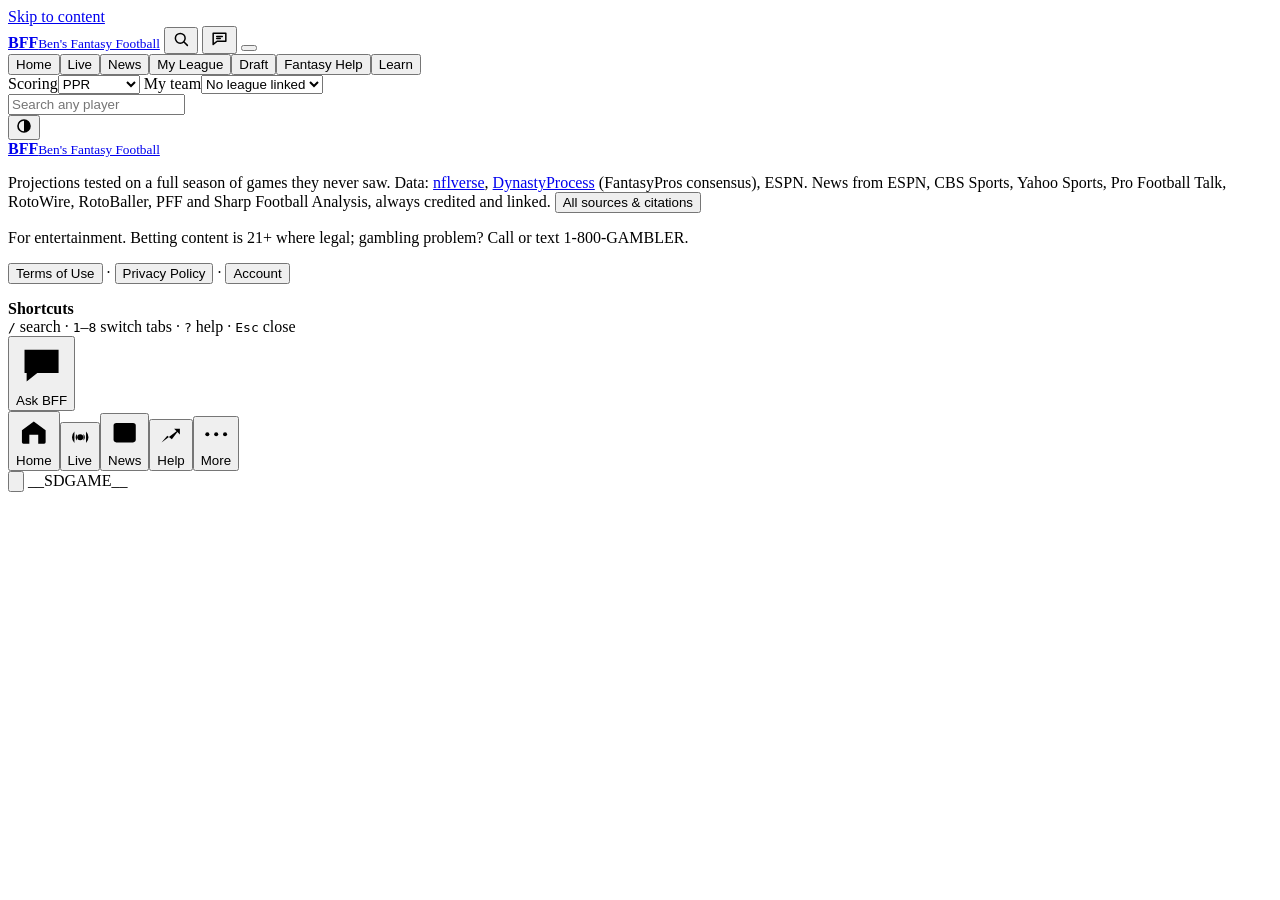
==== commit 2e08a75a: "Lines like the books', kickers and D/ST, Spin Draft, New on BFF, street look, analyst articles, ESPN" ====
--- a/template.html
+++ b/template.html
@@ -1,17 +1,18 @@
 <!DOCTYPE html>
 <html lang="en"><head><meta charset="utf-8"><meta name="viewport" content="width=device-width, initial-scale=1, viewport-fit=cover">
 <title>BFF · Ben's Fantasy Football</title>
+<script>try{var t0=localStorage.getItem('ff_theme');if(t0==null)t0='dark';if(t0==='dark'||t0==='light')document.documentElement.dataset.theme=t0}catch(e){document.documentElement.dataset.theme='dark'}</script>
 <meta name="description" content="BFF · Ben's Fantasy Football: tested fantasy projections, start/sit calls, live scores, waivers, trades, and mock drafts.">
 <meta property="og:title" content="BFF · Ben's Fantasy Football"><meta property="og:description" content="Tested fantasy football projections, start/sit calls, live scores, and mock drafts."><meta name="theme-color" content="#070b14">
 <link rel="icon" type="image/png" href="[data-uri]"><link rel="apple-touch-icon" href="[data-uri]"><meta name="apple-mobile-web-app-capable" content="yes"><meta name="mobile-web-app-capable" content="yes"><meta name="apple-mobile-web-app-status-bar-style" content="black-translucent"><meta name="apple-mobile-web-app-title" content="BFF">
 <link rel="preconnect" href="https://fonts.googleapis.com"><link rel="preconnect" href="https://fonts.gstatic.com" crossorigin>
-<link href="https://fonts.googleapis.com/css2?family=Barlow+Condensed:ital,wght@0,600;0,700;0,800;1,800&family=Inter:wght@400;500;600;700&display=swap" rel="stylesheet">
+<link href="https://fonts.googleapis.com/css2?family=Barlow+Condensed:ital,wght@0,600;0,700;0,800;1,800&family=Inter:wght@400;500;600;700&family=Permanent+Marker&display=swap" rel="stylesheet">
 <style>__CSS__</style></head><body>
 <a class="skip" href="#main">Skip to content</a>
 <header class="top"><div class="in">
 <a class="logo" href="#" data-home aria-label="BFF home"><span class="logoball" role="img" aria-label="BFF football"></span><span class="wm"><b>BFF</b><small>Ben's Fantasy Football</small></span></a>
 <button class="iconbtn qsbtn" id="qsbtn" type="button" aria-label="Search players" aria-expanded="false"><svg width="18" height="18" viewBox="0 0 24 24" aria-hidden="true" fill="none" stroke="currentColor" stroke-width="2" stroke-linecap="round"><circle cx="11" cy="11" r="6.5"/><path d="M16 16l4.5 4.5"/></svg></button>
-<button class="iconbtn askbtn" id="askbtn" type="button" aria-label="Ask BFF Coach" aria-controls="bot"><svg width="19" height="19" viewBox="0 0 24 24" aria-hidden="true" fill="none" stroke="currentColor" stroke-width="1.9" stroke-linejoin="round" stroke-linecap="round"><path d="M4 5.5h16v10H9l-5 4z"/><path d="M8.5 9.5h7M8.5 12h4.5"/></svg></button>
+<button class="iconbtn askbtn" id="askbtn" type="button" aria-label="Ask BFF" aria-controls="bot"><svg width="19" height="19" viewBox="0 0 24 24" aria-hidden="true" fill="none" stroke="currentColor" stroke-width="1.9" stroke-linejoin="round" stroke-linecap="round"><path d="M4 5.5h16v10H9l-5 4z"/><path d="M8.5 9.5h7M8.5 12h4.5"/></svg></button>
 <button class="iconbtn accbtn" id="accbtn" type="button" aria-label="Account: sign in or create one" aria-haspopup="dialog"></button>
 <nav class="tabs" aria-label="Sections"><button class="on" data-t="players">Home</button><button data-t="live" class="livebtn" id="livebtn">Live</button><button data-t="news">News</button><button data-t="league">My League</button><button data-t="draft">Draft</button><button data-t="help">Fantasy Help</button><button data-t="learn">Learn</button></nav>
 </div>
@@ -23,7 +24,6 @@
 
 <section id="live" class="pane" hidden><div class="vh"><div><h1>Live Scores</h1><p>Tap a game for its box score.</p></div><div class="m" id="livesrc"></div></div>
 <div class="wkbar" id="wkbar"><button class="ghost" type="button" id="wkprev" aria-label="Previous week">&#8249;</button><select id="wksel" aria-label="Week"></select><button class="ghost" type="button" id="wknext" aria-label="Next week">&#8250;</button><button class="ghost" type="button" id="wknow">This week</button><span class="m" id="wkinfo"></span></div>
-<div class="lvseg pills" id="lvseg" role="tablist" aria-label="Live view"><button type="button" role="tab" data-lv="scores">Scores</button><button type="button" role="tab" data-lv="fan">Fantasy points</button></div>
 <div class="livegrid"><aside class="lside" id="liveL" aria-label="Top fantasy performers"></aside><div class="lmain"><div id="mylive"></div><div class="games" id="games"></div></div><aside class="lside" id="liveR" aria-label="Leaders by position"></aside></div></section>
 <section id="news" class="pane" hidden><div class="vh"><div><h1>News</h1><p>Breaking news, injuries, transactions and fantasy analysis from every major outlet, with what it means for your team.</p></div></div>
 <div class="nlive" id="nlive"></div><div class="grid2" id="nsum" hidden></div>
@@ -33,7 +33,7 @@
 
 <section id="players" class="pane" hidden>
 <div id="plist"><div class="welcome" id="welcome" hidden><div><b style="font:800 1.2rem var(--cond);text-transform:uppercase;letter-spacing:.05em">New here? Start in three steps</b><ol><li>Pick your scoring above (PPR, half, standard, or custom for TE premium and other rules).</li><li>Use <b>This week</b> for lineups, <b>Trade values</b> for trades, and the Quick hits for news and trends.</li><li>Link your league under <b>My League</b> for your best lineup, trade ideas, and waiver targets.</li></ol></div><button class="ghost" id="welx" type="button">Got it</button></div><div class="vh hvh"><div><div class="h2kick"><span class="wkpill">Week <b id="hwk"></b></span><span class="h2dates" id="hdates"></span><span class="livechip" id="hlivechip" hidden><i></i>Live now</span></div><h1 class="h2title" id="h2title">Win your week.</h1><p class="m hsub">Rankings, trade values, start/sit calls and live scores, built for your league.</p></div><div class="pills" id="pview"><button class="on" data-p="rank">This week</button><button data-p="values">Trade values</button><button data-p="cheat">Start/sit<span class="pvx"> cheat sheet</span></button><button data-p="favs"><svg class="ic" viewBox="0 0 24 24" width="14" height="14" aria-hidden="true"><path d="M12 3.5l2.6 5.3 5.8.8-4.2 4.1 1 5.8L12 16.8l-5.2 2.7 1-5.8-4.2-4.1 5.8-.8z" fill="currentColor"/></svg> Favorites <span id="favn" class="favn"></span></button></div></div>
-<div id="homeextra"><div class="gstrip" id="gstrip"></div><div class="dash hdash" id="dash"></div></div>
+<div id="homeextra"><div class="tstories homenew" id="home_new"></div><div class="gstrip" id="gstrip"></div><div class="dash hdash" id="dash"></div></div>
 <div id="pvals" hidden><div class="panel"><h2>Rest-of-season trade values</h2><p class="m">BFF value (0-100): the starting-lineup points each player should add from now through week 17 over the best player at his position who would not start in your league, blended with the FantasyPros rest-of-season consensus. Use it for trades, drops and waiver claims; use <b>This week</b> for lineups.</p><p class="m" id="valnote"></p>
 <div class="bar"><div class="pills" id="vpos"><button class="on" data-p="ALL">All</button><button data-p="QB">QB</button><button data-p="RB">RB</button><button data-p="WR">WR</button><button data-p="TE">TE</button><button data-p="FLEX">Flex</button></div><input id="vsearch" placeholder="Filter by name or team" aria-label="Filter trade values" style="max-width:230px"></div>
 <div class="vhead" aria-hidden="true"><span>#</span><span>Player</span><span>BFF value</span><span>Our projections · consensus</span></div><div id="vallist"></div><button class="ghost" id="valmore" type="button" style="margin-top:8px">Show more players</button></div></div>
@@ -41,7 +41,7 @@
 <div id="pcheat" hidden><div class="panel"><h2>Week <span id="wkno"></span> start/sit cheat sheet</h2><div class="bar" style="margin:0"><div class="pills" id="jump"><button data-p="QB">QB</button><button data-p="RB">RB</button><button data-p="WR">WR</button><button data-p="TE">TE</button></div><span class="m" id="wknote"></span></div></div><div class="panel" id="sleepwrap"><h2>Sleepers this week</h2><p class="m">Players who usually rank outside the starting tier but project as starters this week, and why.</p><div class="grid4" id="sleep"></div></div><div id="cheat"></div></div>
 <div id="prank">
 <div id="cmpwrap"></div>
-<div class="bar"><div class="pills" id="wpos"><button class="on" data-p="ALL">All</button><button data-p="QB">QB</button><button data-p="RB">RB</button><button data-p="WR">WR</button><button data-p="TE">TE</button><button data-p="FLEX">Flex</button></div>
+<div class="bar"><div class="pills" id="wpos"><button class="on" data-p="ALL">All</button><button data-p="QB">QB</button><button data-p="RB">RB</button><button data-p="WR">WR</button><button data-p="TE">TE</button><button data-p="FLEX">Flex</button><button data-p="K">K</button><button data-p="DST">D/ST</button></div>
 <input id="wsearch" placeholder="Filter by name or team" aria-label="Filter rankings" style="max-width:230px"><label class="chk"><input type="checkbox" id="onlymine"> My roster only</label><label class="chk"><input type="checkbox" id="hideout" checked> Hide players ruled out</label></div>
 <p class="m whint">Tap a name for the full scouting card, <b>Why?</b> for what drives the projection, or tick the box to compare. The bar under each projection is the realistic range <span class="tip" tabindex="0" data-tip="10th to 90th percentile outcome: one week in ten he scores below the left end, one in ten above the right end.">i</span></p>
 <div id="wlist"></div><button class="ghost" id="wmore" type="button" style="margin-top:8px">Show more players</button></div></div>
@@ -55,16 +55,35 @@
 <section id="league" class="pane" hidden><div class="vh"><div><h1>My League</h1><p>Lineup, waivers, trades, and your matchup.</p></div></div><div class="subtabs" data-pane="league" role="tablist"><button type="button" role="tab" data-sub="over">Overview</button><button type="button" role="tab" data-sub="lu">Lineup &amp; waivers</button><button type="button" role="tab" data-sub="tr">Trades</button><button type="button" role="tab" data-sub="mu">Matchup</button><button type="button" role="tab" data-sub="ed">Edit rosters</button><button type="button" role="tab" data-sub="set">League setup</button></div>
 <div id="lg_main"></div>
 <details class="fold" id="lg_setup"><summary>Link or update your league</summary>
-<div class="steps" style="margin-bottom:12px"><div class="step"><b>Pick your platform</b><p class="m">Sleeper links by league ID. ESPN, Yahoo, and others: paste your rosters as text.</p></div><div class="step"><b>Paste and import</b><p class="m">This page cannot contact other websites, so you copy the data in. It takes about a minute.</p></div><div class="step"><b>Choose your team</b><p class="m">Pick it in the bar at the top. Everything is saved in this browser only.</p></div></div>
-<div class="grid2"><div class="panel" style="margin:0"><h2>Sleeper</h2><label class="lb" for="slid">League ID (the long number in your league's web address)</label><input id="slid" placeholder="e.g. 1048290000000000000"><div id="sllinks" class="m" style="margin:8px 0"></div>
+<div class="lgpick pills" id="lgpick" role="tablist" aria-label="Your league's site"><button type="button" role="tab" class="on" data-lgp="espn">ESPN</button><button type="button" role="tab" data-lgp="sleeper">Sleeper</button><button type="button" role="tab" data-lgp="paste">Yahoo &amp; others</button></div>
+<div class="panel lgp" data-lgp="espn"><h2>ESPN</h2><p class="m">Paste a link to any page of your league from the ESPN site or app (My Team works, and its link tells BFF which team is yours), or just the league ID. BFF reads every team, roster and record plus your lineup and scoring settings from ESPN.</p>
+<label class="lb" for="es_id">League link or ID</label><div class="lgrow"><input id="es_id" inputmode="url" autocomplete="off" placeholder="https://fantasy.espn.com/football/team?leagueId=1234567&amp;teamId=1"><button class="btn" type="button" id="es_go">Import</button></div>
+<details class="fold espriv" id="es_priv"><summary>Private league? Bring it in from ESPN in three steps</summary>
+<p class="m">Browsers keep your ESPN sign-in to ESPN's own pages, so when BFF asks ESPN for a private league, ESPN answers as if you were signed out, even when you are signed in. These steps use ESPN's own page instead. Your league is saved in this browser (and in your BFF account, if you have one), as with any linked league.</p>
+<ol class="lgsteps"><li><span id="es_rawwrap">Paste your league link in the box above, then open </span><a href="#" id="es_raw" target="_blank" rel="noopener">your league's data on ESPN</a>. Be signed in to ESPN in this browser. The page is a wall of text: that is your league.</li>
+<li>Copy all of it: <b>Ctrl+A</b>, then <b>Ctrl+C</b> (<b>&#8984;A</b>, <b>&#8984;C</b> on a Mac). On a phone, press and hold the text, tap <b>Select All</b>, then <b>Copy</b>. In Firefox, open the <b>Raw Data</b> tab and press <b>Copy</b>.</li>
+<li>Come back here, paste it in this box and press <b>Import</b>.</li></ol>
+<textarea id="es_json" spellcheck="false" autocomplete="off" placeholder="Paste the text from ESPN's page here (it starts with { and runs on for pages)"></textarea>
+<div class="lgrow"><button class="btn" type="button" id="es_jgo">Import</button></div>
+<div id="es_bmwrap" hidden><p class="m"><b>On a computer, one click instead:</b> drag this button to your bookmarks bar, open your league on ESPN (signed in), and click the bookmark. It sends your league straight to BFF. <a class="btn ghost esbm" id="es_bm" href="#">BFF: import from ESPN</a></p></div></details>
+<p class="m lgnote">The league manager can also make the league viewable to the public in ESPN's league settings (then the link alone is enough), or you can copy the rosters page in under <a href="#" data-lgp2="paste">Yahoo &amp; others</a>.</p></div>
+<div class="panel lgp" data-lgp="sleeper" hidden><h2>Sleeper</h2><p class="m">Type your Sleeper username to pick one of your leagues, or paste the league ID (the long number in the league's web address). BFF finds your team and keeps the rosters up to date.</p>
+<label class="lb" for="slid">Username or league ID</label><div class="lgrow"><input id="slid" autocomplete="off" autocapitalize="none" placeholder="your username, or 1048290000000000000"><button class="btn" type="button" id="sl_auto">Find</button></div><div id="sl_list"></div>
+<details class="fold" id="sl_manual"><summary>Can't connect? Paste the pages instead</summary><div id="sllinks" class="m" style="margin:8px 0">Type the league ID above for links to the three pages.</div>
 <label class="lb" for="sl_rosters">Rosters page</label><textarea id="sl_rosters" placeholder="[{&quot;roster_id&quot;:1, ...}]"></textarea><label class="lb" for="sl_users">Users page (optional, adds team names)</label><textarea id="sl_users" placeholder="[{&quot;user_id&quot;: ...}]"></textarea><label class="lb" for="sl_league">League page (optional, adds lineup settings)</label><textarea id="sl_league" placeholder="{&quot;name&quot;: ...}"></textarea>
-<button class="btn" type="button" id="sl_go" style="margin-top:10px">Import Sleeper league</button></div>
-<div class="panel" style="margin:0"><h2>ESPN, Yahoo, anything else</h2><p class="m">One team per line: the team name, a colon, then the players separated by commas. Put your own team first.</p><textarea id="tx_rosters" style="min-height:230px" placeholder="My Team: Josh Allen, Bijan Robinson, Ja'Marr Chase, ...&#10;Rival Team: Lamar Jackson, Derrick Henry, ..."></textarea><button class="btn" type="button" id="tx_go" style="margin-top:10px">Import rosters</button></div></div>
+<button class="btn" type="button" id="sl_go" style="margin-top:10px">Import Sleeper league</button></details></div>
+<div class="panel lgp" data-lgp="paste" hidden><h2>Yahoo, NFL.com, CBS, anything else</h2>
+<ol class="lgsteps"><li>On your league's website, open a team's roster (on Yahoo, click the team's name). A page with every team's roster works too.</li><li>Select everything on the page (Ctrl+A, or &#8984;A on a Mac), copy, paste it here and press <b>Read page</b>. BFF finds the team's name and its players; you can fix any name.</li><li>Do the same for each team, then press <b>Import</b>.</li></ol>
+<p class="m">On a phone, take screenshots of each team's roster instead (two or three per team is fine) and press <b>Screenshots</b>.</p>
+<textarea id="tx_rosters" style="min-height:170px" placeholder="Paste a roster page here. Or type one team per line: Team name: Player, Player, ..."></textarea>
+<div class="lgrow"><button class="btn" type="button" id="tx_add">Read page</button><button type="button" class="ghost" id="tx_shotsb">Screenshots</button><input type="file" id="tx_shots" accept="image/*" multiple hidden></div>
+<div id="tx_prev" class="lgprev"></div></div>
+<div id="lg_msg" aria-live="polite"></div>
 <h3>Starting lineup</h3><div class="bar"><label>QB <input id="s_QB" type="number" min="0" max="3" value="1" style="width:64px"></label><label>RB <input id="s_RB" type="number" min="0" max="4" value="2" style="width:64px"></label><label>WR <input id="s_WR" type="number" min="0" max="4" value="2" style="width:64px"></label><label>TE <input id="s_TE" type="number" min="0" max="3" value="1" style="width:64px"></label><label>Flex <input id="s_FLEX" type="number" min="0" max="4" value="1" style="width:64px"></label><label>Superflex <input id="s_SF" type="number" min="0" max="2" value="0" style="width:64px"></label></div>
-<p class="m">Kickers and team defenses are not projected, so they are left out of lineups and trades. <button type="button" class="ghost" id="lg_clear" style="margin-left:6px">Remove league from this browser</button></p><div id="lg_msg"></div></details></section>
+<p class="m">Kickers and team defenses come along with your league: BFF projects them, sets them in your league's spots for them and counts them in the power rankings. They stay out of trade values, trade ideas and waiver targets. <button type="button" class="ghost" id="lg_clear" style="margin-left:6px">Remove league from this browser</button></p></details></section>
 
-<section id="draft" class="pane" hidden><div class="vh"><div><h1>Draft</h1><p>Mock drafts against smart AI teams, the pick-by-pick draft guide and draft tips, built for your league settings.</p></div></div>
-<div class="subtabs" data-pane="draft" role="tablist"><button type="button" role="tab" data-sub="mock">Mock draft</button><button type="button" role="tab" data-sub="guide">Draft guide</button></div>
+<section id="draft" class="pane" hidden><div class="vh"><div><h1>Draft</h1><p>Mock drafts against smart AI teams, the pick-by-pick draft guide and draft tips, built for your league settings, plus the Spin Draft game.</p></div></div>
+<div class="subtabs" data-pane="draft" role="tablist"><button type="button" role="tab" data-sub="mock">Mock draft</button><button type="button" role="tab" data-sub="guide">Draft guide</button><button type="button" role="tab" data-sub="spin">Spin Draft game</button></div>
 <div id="md_wrap"><div class="panel" id="mdsetup"><h2>Draft settings</h2><div class="mdset">
 <label class="lb">League size<select id="md_teams"><option>8</option><option>10</option><option selected>12</option><option>14</option></select></label>
 <label class="lb">Your pick<select id="md_slot"></select></label>
@@ -85,6 +104,7 @@
 <div><b>Wait on a quarterback in 1-QB leagues</b><p>The 12th quarterback scores close to the 5th, and every team starts only one, so running backs and receivers fall off much faster. In superflex, quarterbacks go early.</p></div>
 <div><b>Draft for the lineup you will start</b><p>BFF value counts the points a player adds over the best player at his position who would not start in a league your size, plus 15% over the waiver wire (VORP), so depth gets its due without overrating backups.</p></div>
 <div><b>Set your scoring first</b><p>TE premium, 6-point passing touchdowns and other rules change who to take. Pick <b>Custom</b> under Scoring and every ranking, value and draft pick re-scores.</p></div></div></div>
+<div id="sd_wrap" hidden><div class="panel sdpanel"><h2 class="sdtitle"><span>Spin</span> Draft</h2><p class="m sdrules">Spin the machine for a random NFL team and season (1999 to last season). Draft one of that team's real fantasy scorers into an open spot: QB, RB, RB, WR, WR, TE and a FLEX (RB, WR or TE). Seven spins, seven players, the highest total wins. Points are each player's regular-season total for that team that year. Two re-spins per game; a spin with nobody who fits your open spots is free to redo. Each player can only be drafted once.</p><div id="sd_game"></div><p class="m">Data: nflverse weekly player stats, added up by team and season (a player traded midseason counts for each team with the points he scored there). Standard scoring: 0.04 a passing yard, 4 a passing TD, -2 an interception, 0.1 a rushing or receiving yard, 6 a rushing, receiving or return TD, 2 a two-point conversion, -2 a lost fumble; PPR adds 1 a catch, half PPR 0.5.</p></div></div>
 <div id="mdfs" class="mdfs" hidden role="dialog" aria-label="Full-screen draft board"><div class="mdfsh"><b>Draft board</b><span class="sub" id="mdfsinfo"></span><span class="mdfslg"><i class="QB"></i>QB <i class="RB"></i>RB <i class="WR"></i>WR <i class="TE"></i>TE</span><button class="btn" type="button" id="mdfsx">Close</button></div><div id="mdfsg" class="mdfsg"></div></div>
 </section>
 <section id="help" class="pane" hidden><div class="vh"><div><h1>Fantasy Help</h1><p>Your in-season toolkit: weekly calls, trends, matchups, waivers and trades, the trade analyzer and betting lines, all built from our tested data.</p></div></div>
@@ -98,7 +118,7 @@
 <div><b>Schedules</b><p>How easy upcoming opponents are: the next 4 weeks for trades and pickups, the rest of the season, and playoff weeks 15 to 17 for the stretch run.</p></div></div></details>
 <div class="panel" id="tm_best"><h2>Best bets</h2><p class="m">Where the signals agree. One signal is a hint; two pointing the same way is a move.</p><div class="bbgrid" id="t_best"></div></div>
 <div class="bar" id="tm_filt"><div class="pills" id="tpos"><button class="on" data-p="ALL">All</button><button data-p="RB">RB</button><button data-p="WR">WR</button><button data-p="TE">TE</button></div><select id="tscope" style="max-width:260px" aria-label="Which players"><option value="all">All players</option><option value="avail">Available in my league</option><option value="mine">On my roster</option><option value="others">On other teams (trade targets)</option></select></div>
-<div class="grid2" id="tm_bs"><div class="panel"><h2>Buy low</h2><p class="m">Scoring well below what his targets and carries usually produce. Players like this have tended to bounce back.</p><div id="t_buy"></div></div><div class="panel"><h2>Sell high</h2><p class="m">Scoring well above what his usage usually produces, often on touchdowns or big plays. That has tended to fade.</p><div id="t_sell"></div></div></div>
+<div class="grid2" id="tm_bs"><div class="panel"><h2>Buy low</h2><p class="m">Scoring well below what his targets and carries usually produce. Players like this have tended to bounce back. Fill-ins whose starter is coming back, two-game samples, players losing snaps and players whose usage is already top 6 are left off.</p><div id="t_buy"></div></div><div class="panel"><h2>Sell high</h2><p class="m">Scoring well above what his usage usually produces, often on touchdowns or big plays. That has tended to fade.</p><div id="t_sell"></div></div></div>
 <div class="panel" id="tm_chart"><h2>Usage vs. production</h2><p class="m">Each dot is a player: usage (what his targets and carries usually produce) across, actual points up. Above the dashed line he is outscoring his usage (likely to cool off); below it he is due to bounce back. Tap a dot to open the player.</p><div id="t_chart"></div></div>
 <div class="grid2" id="tm_use"><div class="panel"><h2>Risers</h2><p class="m">Usage jumped over his last two games. Shown with the share that has typically held.</p><div id="t_rise"></div></div><div class="panel"><h2>Fallers</h2><p class="m">Usage dropped over his last two games. Shown with the share that has typically held.</p><div id="t_fall"></div></div></div>
 <div class="grid2" id="tm_mx"><div class="panel"><h2>Best matchups this week</h2><div id="bestm"></div></div><div class="panel"><h2>Toughest matchups this week</h2><div id="worstm"></div></div></div>
@@ -122,7 +142,7 @@
 <div class="mtagrid"><div class="mtaside"><h3>You give</h3><div class="edadd"><input id="mta_qa" placeholder="Add a player" autocomplete="off" aria-label="Add a player you give"><div class="edsug" id="mta_sa"></div></div><div id="mta_a" class="mtachips"></div></div>
 <div class="mtaside"><h3>You get</h3><div class="edadd"><input id="mta_qb" placeholder="Add a player" autocomplete="off" aria-label="Add a player you get"><div class="edsug" id="mta_sb"></div></div><div id="mta_b" class="mtachips"></div></div></div><div class="mtabar"><button class="btn" type="button" id="mta_find">Find trades</button><label class="mtaneed">Looking for <select id="mta_need" aria-label="What you are looking for"><option value="fit">Players who would start</option><option value="QB">A QB</option><option value="RB">A RB</option><option value="WR">A WR</option><option value="TE">A TE</option><option value="any">Anyone, depth too</option></select></label><button class="ghost" type="button" id="mta_clear">Clear</button><span class="m" id="mta_hint">Put players on either side, then find fair offers for them.</span></div><div id="mta_found"></div><div id="mta_out"></div></div>
 <div class="panel" id="hp_bet"><h2>Betting help</h2><div class="note bnote"><b>For entertainment, 21+ where legal.</b> These are model estimates, not guarantees, and sportsbooks build a profit margin into every price. Never bet more than you can afford to lose. Gambling problem? Call or text 1-800-GAMBLER.</div>
-<p class="m">These are <b>BFF predicted lines</b>: what PrizePicks, Underdog and sportsbooks are expected to post, built the way books build them, from opportunity: expected targets, carries or pass attempts (recent games count most) times the player's efficiency, adjusted for the Vegas team total and the defense. They move during the week with the betting market, injury reports and breaking news, and a line is pulled when a player is reported out. Picks are where our projection model disagrees with the line.</p><div id="bt_src" class="m"></div><div id="bt_acc" class="btacc"></div><div id="bt_pulled"></div>
+<p class="m">These are <b>BFF predicted lines</b>: where PrizePicks, Underdog and sportsbooks are expected to set them. Yardage and reception lines come from ESPN's and Sleeper's public projections, scaled to where books set their lines (checked against real posted lines below). Passing-touchdown lines, and players neither site projects, come from BFF's own opportunity model: expected targets, carries or pass attempts times efficiency, adjusted for the Vegas team total and the defense. Lines update every 10 minutes as the sites' projections, the odds and the news move, and a line is pulled when a player is reported out. Picks are where BFF's own model disagrees with the line.</p><div id="bt_src" class="m"></div><div id="bt_acc" class="btacc"></div><div id="bt_pulled"></div>
 <div class="bar"><div class="pills" id="bt_pos"><button class="on" data-p="ALL">All</button><button data-p="QB">QB</button><button data-p="RB">RB</button><button data-p="WR">WR</button><button data-p="TE">TE</button></div></div>
 <div class="bar" style="margin-top:14px"><h3 style="margin:0">This week's lines</h3><div class="pills" id="bt_view"><button class="on" data-p="best">Best picks</button><button data-p="all">All lines</button></div></div><div class="scroll" id="bt_leans"></div>
 <h3>Line moves this week</h3><div id="bt_moves"></div><h3>Check a prop</h3><div class="bchk"><div class="edadd"><input id="bt_q" placeholder="Player" autocomplete="off" aria-label="Player for prop check"><div class="edsug" id="bt_s"></div></div><select id="bt_stat" aria-label="Stat"></select><input id="bt_line" type="number" step="0.5" placeholder="Line, e.g. 64.5" aria-label="Line"></div><div id="bt_lines" class="btlines"></div><div id="bt_res"></div>
@@ -143,10 +163,10 @@
 <div class="nbar" id="nbar" role="region" aria-label="Latest updates" hidden><span class="nbtag" id="nbtag">Latest</span><div class="nbview" id="nbview"></div>
 <div class="nbctl"><button type="button" id="nbprev" aria-label="Previous update">&#8249;</button><button type="button" id="nbplay" aria-label="Pause updates">&#10073;&#10073;</button><button type="button" id="nbnext" aria-label="Next update">&#8250;</button><button type="button" id="nbhide" aria-label="Hide the updates bar">&#8211;</button></div></div>
 <button class="nbshow" id="nbshow" type="button" hidden>Show updates</button>
-<button class="botfab" id="botfab" type="button" aria-expanded="false" aria-controls="bot" aria-label="Ask BFF Coach"><svg viewBox="0 0 24 24" aria-hidden="true"><path d="M4 5h16v11H10l-5 4v-4H4z"/><path d="M8 9.5h8M8 12.5h5"/></svg><span>Ask BFF</span></button>
-<div class="bot" id="bot" hidden role="dialog" aria-label="BFF Coach"><div class="both"><span class="botav" aria-hidden="true"></span><div class="botti"><b>BFF Coach</b><span id="botst" class="botst"></span></div><button type="button" class="botsw" id="botai" hidden aria-pressed="true" title="Use Claude for open-ended questions">AI</button><button type="button" class="botx" data-botclose aria-label="Close BFF Coach">&times;</button></div>
+<button class="botfab" id="botfab" type="button" aria-expanded="false" aria-controls="bot" aria-label="Ask BFF"><svg viewBox="0 0 24 24" aria-hidden="true"><path d="M4 5h16v11H10l-5 4v-4H4z"/><path d="M8 9.5h8M8 12.5h5"/></svg><span>Ask BFF</span></button>
+<div class="bot" id="bot" hidden role="dialog" aria-label="Ask BFF"><div class="both"><span class="botav" aria-hidden="true"></span><div class="botti"><b>Ask BFF</b><span id="botst" class="botst"></span></div><button type="button" class="botx" data-botclose aria-label="Close Ask BFF">&times;</button></div>
 <div class="botlog" id="botlog" aria-live="polite"></div><div class="botsug" id="botsug"></div>
-<form class="botin" id="botform" autocomplete="off"><input id="botin" type="text" placeholder="Ask about players, trades, lineups or BFF" aria-label="Ask BFF Coach" maxlength="400"><button class="btn" id="botsend" type="submit">Ask</button><button class="ghost" id="botstop" type="button" hidden>Stop</button></form>
+<form class="botin" id="botform" autocomplete="off"><input id="botin" type="text" placeholder="Ask about players, trades, lineups or BFF" aria-label="Ask BFF" maxlength="400"><button class="btn" id="botsend" type="submit">Ask</button></form>
 <p class="botfine">Ask anything about football or BFF. Answers use BFF's projections and data: estimates, not guarantees.</p></div>
 <nav class="btabs" id="btabs" aria-label="Sections"><button type="button" data-bt2="players"><svg viewBox="0 0 24 24" aria-hidden="true"><path d="M4 11l8-6 8 6v8a1 1 0 0 1-1 1h-4v-6H9v6H5a1 1 0 0 1-1-1z"/></svg>Home</button><button type="button" data-bt2="live"><svg viewBox="0 0 24 24" aria-hidden="true"><circle cx="12" cy="12" r="3"/><path d="M6.3 6.3a8 8 0 0 0 0 11.4M17.7 6.3a8 8 0 0 1 0 11.4M8.8 8.8a4.5 4.5 0 0 0 0 6.4M15.2 8.8a4.5 4.5 0 0 1 0 6.4"/></svg>Live</button><button type="button" data-bt2="news"><svg viewBox="0 0 24 24" aria-hidden="true"><rect x="4" y="5" width="16" height="14" rx="2"/><path d="M8 9h8M8 12.5h8M8 16h5"/></svg>News</button><button type="button" data-bt2="help"><svg viewBox="0 0 24 24" aria-hidden="true"><path d="M4 18l5-6 4 3 7-9"/><path d="M15 6h5v5"/></svg>Help</button><button type="button" data-bt2="more"><svg viewBox="0 0 24 24" aria-hidden="true"><circle cx="5" cy="12" r="1.6"/><circle cx="12" cy="12" r="1.6"/><circle cx="19" cy="12" r="1.6"/></svg>More</button></nav>
 <div class="sheet" id="more" hidden role="dialog" aria-modal="true" aria-label="More"><div class="sheetbg" data-closemore></div><div class="sheetbox"><div class="sheetgrab"></div>
@@ -214,6 +234,29 @@
 const recK=(p,v)=>p.fpg>3?Math.min(1.5,Math.max(.5,v/p.fpg)):1;
 const adj=(p,v)=>v==null?null:FMT==='custom'?Math.max(0,v*cmul(p)):FMT==='ppr'||p.p==='QB'?Math.max(0,v):Math.max(0,v-(1-RW[FMT])*(p.rpg||0)*recK(p,v));
 const out=p=>p.inj==='Out'||p.inj==='IR';
+// common sense on top of the numbers (research/bt_commonsense.py and bt_fillin.py, 2020-25). A usage gap is not a buy low
+// when he is a fill-in whose starter is back or due back within two games, has played only two games, is losing snaps
+// (his last two games under 75% of his season share), or already has top-6 usage at his position (that usage tends to fall
+// back). With the checks, buy-low calls were right 69% of the time (60% without; the calls they drop: 44%). A fill-in still
+// scoring 8+ a game once his starter is back is a sell (68% of them scored less from then on, 1.7 fewer a game). A stud
+// (top-6 usage) running hot is kept off the sell list: such players cooled off by 4.2 a game but still averaged 17.9.
+const usageGap=p=>p.p!=='QB'&&p.g>=2&&p.xfpg!=null&&p.fpg!=null;
+let XRK=null;const xRank=p=>{if(!XRK){XRK={};POS.filter(q=>q!=='QB').forEach(q=>P.filter(x=>x.p===q&&usageGap(x)).sort((a,b)=>b.xfpg-a.xfpg).forEach((x,i)=>{XRK[x.id]=i+1}))}return XRK[p.id]||99};
+const stud=p=>usageGap(p)&&xRank(p)<=6;
+const fillSoon=p=>!!(p&&p.fill&&p.fill.soon);
+function fillState(f){return f.st==='back'?'is back':f.st==='q'?'is listed questionable and expected back':f.st==='act'?'is active again':`is due back${f.w?` in week ${f.w}`:''}`}
+function csNoBuy(p){if(!p||p.p==='QB')return '';if(fillSoon(p))return `his work came with ${esc(p.fill.by)} out, and ${esc(p.fill.by)} ${fillState(p.fill)}`;
+ if((p.g||0)<3)return 'two games are not a trend yet';if(p.rdn)return `his snaps are falling (${pc(p.rdn)} over his last two games, ${pc(p.snap)} on the season)`;
+ if(stud(p))return `his usage is already top ${xRank(p)} among ${p.p}s, and usage that high tends to come back down`;return ''}
+const buyNums=p=>usageGap(p)&&p.xfpg>=8&&p.xfpg-p.fpg>=2.5;
+const csShort=p=>!csNoBuy(p)?'':fillSoon(p)?`fill-in for ${esc(p.fill.by)}`:(p.g||0)<3?'only two games':p.rdn?'snaps falling':`usage already top ${xRank(p)}`;
+const isBuy=p=>buyNums(p)&&!out(p)&&!csNoBuy(p);
+const sellNums=p=>usageGap(p)&&p.fpg>=10&&p.fpg-p.xfpg>=3;
+const isSell=p=>usageGap(p)&&!out(p)&&((sellNums(p)&&!stud(p))||(fillSoon(p)&&p.fpg>=8));
+const fillDrop=p=>p.fpg*(1-(p.fill.f||.8));   // points a game a fill-in tends to lose once his starter is back
+const sellKey=p=>fillSoon(p)&&p.fpg>=8?100+fillDrop(p):p.fpg-p.xfpg,buyKey=p=>(p.xfpg-p.fpg)*Math.sqrt(p.xfpg);   // fill-ins whose starter is back first: the clearest sells
+const sellWhy=p=>sellNums(p)?`${f1(p.fpg)} a game on usage worth ${f1(p.xfpg)}`:`filling in for ${esc(p.fill.by)}, who ${fillState(p.fill)}`;
+function fillNote(p){const f=p.fill;if(!f)return '';return `His recent role came with ${esc(f.by)} out (${pc(f.m)} of snaps then${f.wi!=null?`, ${pc(f.wi)} beside him`:''}). ${esc(f.by)} ${fillState(f)}. BFF scales his projection to ${pc(f.f)} for the weeks ${esc(f.by)} plays: fill-ins scored about that share of their projections once the starter was back (2020-25).`}
 function proj(p){return out(p)?0:adj(p,p.proj)}
 function wkProj(p,w){if(w===p.nw)return proj(p);const r=p.ros.find(x=>x[0]===w);return r?adj(p,r[2]):0}
 function rosTot(p,a=NW,b=17){let s=0;for(const r of p.ros)if(r[0]>=a&&r[0]<=b)s+=r[0]===p.nw?proj(p):adj(p,r[2]);return s}
@@ -267,18 +310,19 @@
 function whyHtml(p){const v=proj(p),am=p.adjm||0,av=p.adjv||0,at=p.adjt||0,ac=p.nw===NW?(p.adjc||0):0,base=Math.max(0,v-am-av-at-ac),mx=Math.max(v,base,1)*1.05,gr=grade(p.p,p.opp),[lo,hi]=rng(p);
  const bar=(lab,val,col,signed)=>`<div class="wb"><span>${lab}</span><div class="t">${signed?`<i style="left:${val>=0?50:50+val/mx*50}%;width:${Math.abs(val)/mx*50}%;background:${val>=0?'var(--good)':'var(--bad)'}"></i><i style="left:50%;width:1px;background:var(--line2)"></i>`:`<i style="left:0;width:${val/mx*100}%;background:${col}"></i>`}</div><b>${signed?sg(val):f1(val)}</b></div>`;
  const R=[];if(p.p!=='QB'){R.push(p.p==='RB'?`Handles ${pc(p.cs)} of his team's carries and ${f1(p.tpg)} targets a game${p.snap!=null?`, on ${pc(p.snap)} of snaps`:''}.`:`Gets ${pc(p.ts)} of his team's targets (${f1(p.tpg)} a game)${p.snap!=null?` on ${pc(p.snap)} of snaps`:''}.`);
-  if(p.g&&p.xfpg!=null){const d=p.fpg-p.xfpg;R.push(Math.abs(d)<2.5?'Scoring right in line with his opportunities.':d>0?`Scoring ${sg(d)} a game above what his usage usually produces, which tends to cool off.`:`Scoring ${f1(-d)} a game below what his usage usually produces, a bounce-back sign.`)}}
+  if(p.g&&p.xfpg!=null){const d=p.fpg-p.xfpg,cn=csNoBuy(p);R.push(Math.abs(d)<2.5?'Scoring right in line with his opportunities.':d>0?`Scoring ${sg(d)} a game above what his usage usually produces, which tends to cool off.`:cn?`Scoring ${f1(-d)} a game below what his usage usually produces, but ${cn}, so a bounce-back is not a safe bet.`:`Scoring ${f1(-d)} a game below what his usage usually produces, a bounce-back sign.`)}
+  if(p.fill)R.push(fillNote(p));}
  else if(p.g)R.push(`Averaging ${f1(adj(p,p.fpg))} points a game this season.`);
  if(gr.d)R.push(`${p.opp} allows ${f1(gr.d[0])} PPR points a game to ${p.p}s (rank ${gr.rk} of 32, where 32 is the easiest).`);
  if(p.it!=null)R.push(`Vegas expects ${p.t} to score ${f1(p.it)} points${p.it>=25?', a strong offensive environment':p.it<=19?', a weak offensive environment':''}.`);
  if(Math.abs(at)>=.3)R.push(p.qbo?`Starting QB ${esc(p.qbo)} is out (${sg(at)}).`:(p.tmo||[]).length?`With ${(p.tmo||[]).map(esc).join(' and ')} out, more of the work flows his way (${sg(at)}).`:`Teammate injuries move his projection ${sg(at)}.`);
  if(p.tpl)R.push(`${p.t} runs ${f1(p.tpl)} plays a game and passes on ${pc(p.tpr)} of them.`);
- if(p.wkr&&p.nw===NW)R.push(`FantasyPros experts rank him ${p.p}${p.wkr} this week${Math.abs(ac)>=.1?` (${sg(ac)} to his projection)`:''}.`);
+ if(p.nw===NW&&(p.wkr||p.pe!=null||p.ps!=null)){const o=[p.wkr?`FantasyPros experts rank him ${p.p}${p.wkr}`:'',p.pe!=null?`ESPN projects ${f1(p.pe)} PPR points`:'',p.ps!=null?`Sleeper ${f1(p.ps)}`:''].filter(Boolean);R.push(`Other forecasts this week: ${o.join(', ')}${Math.abs(ac)>=.1?` (stacked with BFF's model: ${sg(ac)} to his projection)`:''}.`)}
  const xNR=p.injs==='expected'&&/no injury report/.test(p.injn||'');
  if((p.inj||p.prac)&&!xNR)R.push(`Injury report: ${p.inj||'no game status'}${p.prac?`, practice: ${p.prac==='DNP'?'did not practice':p.prac==='Limited'?'limited':'full'}`:''}.`);
  if(xNR&&p.pj0!=null)R.push(`${esc(p.injn)}, so he is projected for the chance he plays, measured on players in the same spot (${f1(adj(p,p.pj0))} if he plays).`);
  if(p.qbf){const s=P.find(q=>q.t===p.t&&q.p==='QB'&&q.qbs);R.push(`${s?esc(s.n):'The starter'} missed his last game and has no injury report yet, so ${esc(p.n)} is projected for the share of the game he is likely to start (${f1(adj(p,p.pj0))} if he starts).`)}
- return `<div class="why"><div><div class="sub" style="margin-bottom:4px">What builds the ${f1(v)}</div>${bar('Usage and form',base,'linear-gradient(90deg,var(--acc2),var(--acc))')}${bar('Matchup',am,'',true)}${bar('Vegas outlook',av,'',true)}${Math.abs(at)>=.1?bar('Teammate injuries',at,'',true):''}${Math.abs(ac)>=.1?bar('Expert consensus',ac,'',true):''}<div class="sub" style="margin-top:6px">Realistic range ${f1(lo)} to ${f1(hi)}. Matchup and Vegas show how much the projection moves versus an average opponent and an average scoring environment. Expert consensus is the FantasyPros weekly ranking, blended in because it catches news a stats model cannot see.</div></div><div><ul class="key">${R.map(x=>`<li>${x}</li>`).join('')}</ul></div></div>`}
+ return `<div class="why"><div><div class="sub" style="margin-bottom:4px">What builds the ${f1(v)}</div>${bar('Usage and form',base,'linear-gradient(90deg,var(--acc2),var(--acc))')}${bar('Matchup',am,'',true)}${bar('Vegas outlook',av,'',true)}${Math.abs(at)>=.1?bar('Teammate injuries',at,'',true):''}${Math.abs(ac)>=.1?bar('Other forecasts',ac,'',true):''}<div class="sub" style="margin-top:6px">Realistic range ${f1(lo)} to ${f1(hi)}. Matchup and Vegas show how much the projection moves versus an average opponent and an average scoring environment. Other forecasts are the FantasyPros weekly expert ranking and ESPN's and Sleeper's projections, stacked with BFF's model because together they rank players better than any one of them (tested on 2023-2026).</div></div><div><ul class="key">${R.map(x=>`<li>${x}</li>`).join('')}</ul></div></div>`}
 const CUT={QB:12,RB:24,WR:30,TE:12},PNAME={QB:'Quarterbacks',RB:'Running backs',WR:'Wide receivers',TE:'Tight ends'};
 // The cheat sheet looks at the week that matters for lineup decisions: once 2 or fewer games are left this week, it moves to next week.
 const LEFT=(()=>{const s=new Set();Object.entries(D.sched||{}).forEach(([tm,L])=>L.forEach(x=>{if(x[0]===NW&&x[4]==null)s.add(tm)}));return[...s].sort()})();
@@ -317,7 +361,7 @@
  <div class="c-vegas"><div class="sub">Team total</div><b style="font:800 1.25rem var(--cond)">${p.it!=null?f1(p.it):'–'}</b></div><div class="c-spark">${spark(p)}</div>
  <div class="c-verd" style="display:flex;flex-direction:column;gap:6px;align-items:flex-start"><span class="verdict ${vd.cls}">${vd.lab}</span><button class="whybtn" type="button" data-why="${p.id}" aria-expanded="${OPEN.has(p.id)}">${OPEN.has(p.id)?'Close':'Why?'}</button></div>
  ${OPEN.has(p.id)?whyHtml(p):''}</div>`}
-function renderList(){ANI=0;posRanks();const L=wFilter();let h='',last=-1;
+function renderList(){ANI=0;if(WPOS==='K'||WPOS==='DST'){g('wlist').innerHTML=kdRowsHtml(WPOS);g('wmore').hidden=true;renderCompare();return}posRanks();const L=wFilter();let h='',last=-1;
  const tierPos=WPOS==='ALL'||normN(g('wsearch').value)?null:WPOS,tf=tierPos?tierOf(L,tierPos):null;
  L.slice(0,WN).forEach((p,i)=>{if(tf){const t=tf(i+1);if(t!==last){last=t;const T=TIERS[tierPos];h+=`<div class="tier">${t<3?`Tier ${t+1}: ${T[t][1]}`:'Bench and deep leagues'}<span>${t<3?`${tierPos} ${t?T[t-1][0]+1:1} to ${T[t][0]}`:''}</span></div>`}}h+=rowHtml(p,i)});
  g('wlist').innerHTML=h||'<div class="empty">No players match. Clear the filter or untick "My roster only".</div>';g('wmore').hidden=L.length<=WN;renderCompare()}
@@ -350,7 +394,7 @@
   if(a.p!=='QB'&&b.p!=='QB'&&a.xfpg!=null&&b.xfpg!=null&&Math.abs(a.xfpg-b.xfpg)>=1){const hi=a.xfpg>b.xfpg?a:b,lo=hi===a?b:a;T.push(`${esc(hi.n)} gets more usage (${f1(hi.xfpg)} vs ${f1(lo.xfpg)} expected points a game)`)}
   const fa=(grade(a.p,a.opp).d||[])[2],fb=(grade(b.p,b.opp).d||[])[2];if(fa&&fb&&Math.abs(fa-fb)>=.05){const e=fa>fb?a:b;T.push(`${esc(e.n)} has the easier matchup (${grade(e.p,e.opp).lab.toLowerCase()} vs ${e.opp})`)}
   if(a.it!=null&&b.it!=null&&Math.abs(a.it-b.it)>=2){const e=a.it>b.it?a:b,o=e===a?b:a;T.push(`${esc(e.n)}'s team is expected to score more (${f1(e.it)} vs ${f1(o.it)})`)}
-  [a,b].forEach(x=>{if(x.p!=='QB'&&x.g&&x.xfpg!=null&&x.fpg-x.xfpg>=3)T.push(`${esc(x.n)} has been scoring above his usage, which tends to cool off`);if(x.p!=='QB'&&x.g&&x.xfpg!=null&&x.xfpg-x.fpg>=3)T.push(`${esc(x.n)} has been scoring below his usage, a bounce-back sign`);if(x.inj||(x.prac&&x.prac!=='Full'))T.push(`${esc(x.n)} carries injury risk (${esc(x.inj||'')}${x.prac&&x.prac!=='Full'?(x.inj?', ':'')+(x.prac==='DNP'?'did not practice':'limited in practice'):''})`)});
+  [a,b].forEach(x=>{if(x.p!=='QB'&&x.g&&x.xfpg!=null&&x.fpg-x.xfpg>=3)T.push(`${esc(x.n)} has been scoring above his usage, which tends to cool off`);if(x.p!=='QB'&&x.g&&x.xfpg!=null&&x.xfpg-x.fpg>=3)T.push(csNoBuy(x)?`${esc(x.n)} has been scoring below his usage, but ${csNoBuy(x)}`:`${esc(x.n)} has been scoring below his usage, a bounce-back sign`);if(fillSoon(x))T.push(`${esc(x.n)} is a fill-in: ${esc(x.fill.by)} ${fillState(x.fill)}`);if(x.inj||(x.prac&&x.prac!=='Full'))T.push(`${esc(x.n)} carries injury risk (${esc(x.inj||'')}${x.prac&&x.prac!=='Full'?(x.inj?', ':'')+(x.prac==='DNP'?'did not practice':'limited in practice'):''})`)});
   call+=` Close call: only ${f1(gap)} points apart, well inside normal week-to-week swings.${T.length?' Tiebreakers: '+T.join('; ')+'.':' The two look nearly identical in the data, so go with your gut or the latest news.'}`}
  else{const d=[],am=(lastIn.adjm||0)-(firstOut.adjm||0),av=(lastIn.adjv||0)-(firstOut.adjv||0);if(am>=0.5)d.push('a better matchup');if(av>=0.5)d.push('a stronger Vegas outlook');if((lastIn.xfpg||0)-(firstOut.xfpg||0)>=2)d.push('more usage');if(firstOut.inj)d.push(`${esc(firstOut.n)}'s injury status`);call+=` ${esc(lastIn.n)} projects ${f1(gap)} points higher than ${esc(firstOut.n)}${d.length?', helped by '+d.join(', '):''}.`}
  const rows=cmpRows(L).filter(r=>r.vals.some(v=>v!=null&&v!==''));
@@ -368,7 +412,8 @@
  p.wk.forEach((x,i)=>{const cx=pad+(i+.5)*(w-2*pad)/W,y=v=>h-pad-(v||0)/mx*(h-2*pad),v=adj(p,x[1])||0;s+=`<rect x="${cx-bw/2}" y="${y(v)}" width="${bw}" height="${h-pad-y(v)}" rx="6" fill="url(#gb)"><title>Week ${x[0]}: ${f1(v)}</title></rect>`;
   if(p.p!=='QB')s+=`<line x1="${cx-bw/2-5}" x2="${cx+bw/2+5}" y1="${y(x[2])}" y2="${y(x[2])}" stroke="var(--ink)" stroke-width="3" stroke-dasharray="6 3"><title>Expected from usage: ${f1(x[2])}</title></line>`;
   s+=`<text x="${cx}" y="${h-9}" text-anchor="middle">WK ${x[0]} ${x[6]||''}</text><text x="${cx}" y="${Math.min(y(v),p.p!=='QB'?y(x[2]):1e9)-8}" text-anchor="middle" style="font:800 13px var(--cond);fill:var(--ink)">${f1(v)}</text>`});return s+'</svg>'}
-function notes(p){const N=[];if(p.p!=='QB'&&p.g&&p.xfpg!=null){const d=p.fpg-p.xfpg;if(d>3)N.push(`Scoring ${sg(d)} a game above what his targets and carries usually produce. That gap tends to shrink, often through fewer touchdowns.`);else if(d<-3)N.push(`Scoring ${f1(-d)} a game below what his usage usually produces. If the role holds, a bounce-back is likely.`)}
+function notes(p){const N=[];if(p.p!=='QB'&&p.g&&p.xfpg!=null){const d=p.fpg-p.xfpg;if(d>3)N.push(`Scoring ${sg(d)} a game above what his targets and carries usually produce. That gap tends to shrink, often through fewer touchdowns.`);else if(d<-3)N.push(csNoBuy(p)?`Scoring ${f1(-d)} a game below what his usage usually produces, but ${csNoBuy(p)}: the usage may not last.`:`Scoring ${f1(-d)} a game below what his usage usually produces. If the role holds, a bounce-back is likely.`)}
+ if(p.fill)N.push(fillNote(p));if(p.rtn&&p.rtn.length)N.push(`Back after missing games (${p.rtn.map(esc).join(' and ')} filled in). Returning starters scored 100-104% of BFF's projection, and as buy lows they were right 72% of the time (2020-25).`);
  if(p.wk.length>=3&&p.p!=='QB'){const a=p.wk.slice(0,-2),b=p.wk.slice(-2),m=(L,k)=>L.reduce((s,x)=>s+(x[k]||0),0)/L.length,sa=m(a,3),sb=m(b,3);if(a.length&&Math.abs(sb-sa)>=0.1)N.push(`Snap share ${sb>sa?'up':'down'} from ${pc(sa)} earlier in the season to ${pc(sb)} over his last two games.`)}
  const nx=p.ros.slice(0,4).map(r=>grade(p.p,r[1]).cls),gd=nx.filter(c=>c.startsWith('g')).length,bd=nx.filter(c=>c.startsWith('b')).length;if(gd>=3)N.push('Friendly stretch ahead: three or more of his next four matchups grade good or better.');if(bd>=3)N.push('Tough stretch ahead: three or more of his next four matchups grade tough.');
  if(p.inj)N.push(`Injury status: ${p.inj} on the latest report.`);if(p.g===0)N.push('No games yet this season, so the projection leans on last season and his depth-chart role.');return N}
@@ -399,7 +444,7 @@
  kids.forEach(e=>e.hidden=e.dataset.psec!==PSEC)}
 function renderPlayerProps(){const el=g('pprops');if(!el||!CUR||!PI[CUR])return;const p=PI[CUR],L=propLines().filter(x=>x.pid===p.id);
  const pul=((D.lines||{}).pulled||[]).find(x=>x.pid===p.id);
- el.innerHTML=L.length||pul?`<div class="panel"><h2>Props this week <span class="sub">BFF predicted lines</span></h2>${pul?`<div class="note">Lines pulled: ${esc(pul.s||'news')} reports "${esc(pul.h)}".</div>`:''}${L.map(x=>`<div class="mrow"><span><b>${SNAME[x.k]} ${x.line}</b>${x.open!=null&&x.open!==x.line?` <span class="sub">(opened ${x.open})</span>`:''}<div class="sub">${lineMath(x)}</div></span><span class="${x.pick?(x.po>=.5?'up2':'dn2'):'sub'}">${x.pick?`<b>${x.po>=.5?'Over':'Under'}</b> ${Math.round(Math.max(x.po,1-x.po)*100)}%`:noPickWhy(p,x.k)}</span></div>`).join('')}<button class="dlink" type="button" data-goto="help:bet">All lines &amp; parlays &rarr;</button></div>`:''}
+ el.innerHTML=L.length||pul?`<div class="panel"><h2>Props this week <span class="sub">BFF predicted lines</span></h2>${pul?`<div class="note">Lines pulled: ${esc(pul.s||'news')} reports "${esc(pul.h)}".</div>`:''}${L.map(x=>`<div class="mrow"><span><b>${SNAME[x.k]} ${x.line}</b>${x.open!=null&&x.open!==x.line?` <span class="sub">(opened ${x.open})</span>`:''}<div class="sub">${lineMath(x)}</div></span><span class="${x.pick?(x.po>=.5?'up2':'dn2'):'sub'}">${x.pick?`<b>${x.po>=.5?'Over':'Under'}</b> ${Math.round(Math.max(x.po,1-x.po)*100)}%`:noPickWhy(p,x.k,x)}</span></div>`).join('')}<button class="dlink" type="button" data-goto="help:bet">All lines &amp; parlays &rarr;</button></div>`:''}
 function renderPlayer(id){ANI=0;const p=PI[id];if(!p)return;CUR=id;posRanks();const gr=grade(p.p,p.opp),rk=P.filter(x=>x.p===p.p).sort((a,b)=>rosTot(b)-rosTot(a)).findIndex(x=>x.id===id)+1,N=notes(p),R=rng(p),vd=verdict(p);
  const t=(l,v,s,tp)=>`<div class="tile ${ani()}"><span>${l}${tp?tip(tp):''}</span><b data-cu>${v}</b>${s?`<em>${s}</em>`:''}</div>`;
  const T=[(()=>{const r=RK[p.id]||{},b=bffRank(p.id),v=tvCache().V[p.id]||{};return t('BFF value',b?`#${b}`:'–',b?`value ${Math.round(v.tv)} · ${p.p}${bffPosRank(p.id)} rest of season${r.so?` · #${r.so} by points so far`:''}`:'not projected','Rest-of-season trade value: starting-lineup points from now through week 17 over the best player at his position who would not start in your league, blended with the FantasyPros rest-of-season consensus. "By points so far" ranks points actually scored this season.')})(),t(`Week ${p.nw}`,f1(proj(p)),`${p.home?'vs':'@'} ${p.opp} · ${gr.lab} matchup`),t('Rest of season',f1(rosTot(p)),`#${rk} ${p.p} · playoffs ${f1(rosTot(p,15,17))}`,'Projected points from now through week 17, with byes and matchups.'),t('Points / game',f1(p.g?adj(p,p.fpg):null),p.g?`${p.g} game${p.g===1?'':'s'}`:'no games yet'),
@@ -420,7 +465,7 @@
 const next4=p=>oppFactor(p,FW,FW+3);
 function renderBestBets(){const el=g('t_best');if(!el)return;const sk=P.filter(p=>p.p!=='QB'&&!out(p)&&p.g>=2&&p.xfpg!=null&&p.fpg!=null);
  const row=(p,right,sub)=>`<div class="drow" data-pl="${p.id}">${avatar(p,28)}<div class="dn"><b>${esc(p.n)}</b>${jn(p)}<div class="sub">${sub}</div></div><b class="dv">${right}</b></div>`,pct=v=>`${v>=0?'+':''}${Math.round(v*100)}%`;
- const smash=sk.filter(p=>p.xfpg>=8&&p.xfpg-p.fpg>=2&&(next4(p)??-1)>=.03).sort((a,b)=>(b.xfpg-b.fpg)*(1+3*next4(b))-(a.xfpg-a.fpg)*(1+3*next4(a))).slice(0,5);
+ const smash=sk.filter(p=>p.xfpg>=8&&p.xfpg-p.fpg>=2&&!csNoBuy(p)&&(next4(p)??-1)>=.03).sort((a,b)=>(b.xfpg-b.fpg)*(1+3*next4(b))-(a.xfpg-a.fpg)*(1+3*next4(a))).slice(0,5);
  const sell=sk.filter(p=>p.fpg>=10&&p.fpg-p.xfpg>=2.5&&(next4(p)??1)<=-.03).sort((a,b)=>(b.fpg-b.xfpg)*(1-3*next4(b))-(a.fpg-a.xfpg)*(1-3*next4(a))).slice(0,5);
  const tr=sk.filter(p=>p.wk&&p.wk.length>=3&&p.nw===NW).map(p=>{const a=p.wk.slice(0,-2),b=p.wk.slice(-2),m=(L,k)=>L.reduce((s,x)=>s+(x[k]||0),0)/L.length;return{p,up:m(b,2)-m(a,2),xb:m(b,2)}});
  const rise=tr.filter(x=>x.up>=2.5&&x.xb>=7&&grade(x.p.p,x.p.opp).cls.startsWith('g')).sort((a,b)=>b.up-a.up).slice(0,5);
@@ -818,6 +863,91 @@
 function gameFrac(gm){if(!gm||gm.state==='pre')return 0;if(gm.state==='post')return 1;const q=+gm.q||1;if(q>4)return .99;const m=String(gm.clock||'15:00').split(':'),left=(+m[0]||0)+(+m[1]||0)/60;return Math.min(.99,Math.max(0,((q-1)*15+(15-left))/60))}
 function liveLine(p){const gm=LIVE.games.find(x=>x.home===p.t||x.away===p.t);if(!gm)return{r:null,gm:null};const r=boxOf(gm.id).players.find(x=>x.t===p.t&&normN(x.n)===normN(p.n));return{r:r||null,gm}}
 function statLine(r){if(!r)return'No stats yet';const L=[];if(r.pa)L.push(`${r.pc}/${r.pa}, ${r.py} pass yds${r.ptd?`, ${r.ptd} TD`:''}${r.int?`, ${r.int} INT`:''}`);if(r.ra)L.push(`${r.ra} car, ${r.ry} yds${r.rtd?`, ${r.rtd} TD`:''}`);if(r.tg||r.rec)L.push(`${r.rec||0}/${r.tg||r.rec||0} rec, ${r.ty||0} yds${r.rectd?`, ${r.rectd} TD`:''}`);if(r.fl)L.push(`${r.fl} fumble${r.fl>1?'s':''} lost`);return L.join(' · ')||'No stats yet'}
+// ---------- KICKERS AND TEAM DEFENSES (ff_kdst.py): points, projections and ranks for tracking and for leagues that start
+// them. Kept out of trade values, buy/sell calls, waiver targets and prop lines. Scoring: Yahoo's defaults (Sleeper's match).
+const KDL=(D.kd&&D.kd.list)||[],KDI=Object.fromEntries(KDL.map(x=>[x.id,x])),KDE={},KDS={};
+KDL.forEach(x=>{if(x.eid!=null)KDE[String(x.eid)]=x.id;if(x.sid)KDS[String(x.sid)]=x.id});[['LAR','LA'],['JAC','JAX'],['WSH','WAS'],['LVR','LV']].forEach(([a,b])=>{if(KDI['DST_'+b]&&!KDS[a])KDS[a]='DST_'+b});
+const KDN={K:'K',DST:'D/ST'},KDLONG={K:'Kicker',DST:'Defense / special teams'};
+const kdWk=(x,w)=>{const r=(x.ros||[]).find(r=>r[0]===w);return r?r[2]:0};
+const kdAct=(x,w)=>{const r=(x.wk||[]).find(r=>r[0]===w);return r?r[2]:null};
+const kdRos=(x,from)=>(x.ros||[]).filter(r=>r[0]>=from&&r[0]<=17).reduce((s,r)=>s+r[2],0);
+const kdPA=pa=>pa<=0?10:pa<=6?7:pa<=13?4:pa<=20?1:pa<=27?0:pa<=34?-1:-4;
+const kdTeamFull=t=>{const T=(KDI['DST_'+t]||{}).n;return T?T.replace(/ D\/ST$/,''):t};
+function kdFGs(sp,tm,name){const last=normN(name).split(' ').pop();return sp.filter(s=>s.tm===tm&&/field goal/i.test(s.t)&&!/missed|blocked|no good/i.test(s.t)&&(!last||normN(s.t).includes(last))).map(s=>{const m=/(\d+)\s*(?:yd|yard)s?\s*field goal/i.exec(s.t);return m?+m[1]:null}).filter(v=>v!=null)}
+// live or final points from ESPN's box score: kickers by field-goal distance (scoring plays) and extra points; D/ST by
+// sacks, takeaways and return touchdowns, safeties and points allowed (blocked kicks count once the official stats post)
+function kdLiveLine(x){const gm=LIVE.games.find(g=>g.home===x.t||g.away===x.t);if(!gm)return null;if(gm.state==='pre')return{gm,pre:true};
+ const B=boxOf(gm.id),opp=gm.home===x.t?gm.away:gm.home,sp=spOf(gm.id);B.cats=B.cats||{};B.ts=B.ts||{};
+ if(x.p==='K'){const cat=(B.cats[x.t]||[]).find(c=>c.n==='kicking');if(!cat)return{gm,pts:0,line:'No kicks yet',none:!B.players.length};
+  const li=(cat.l||[]).map(s=>String(s).toUpperCase()),row=cat.r.find(r=>normN(r[0])===normN(x.n));if(!row)return{gm,pts:0,line:'Did not kick',other:cat.r.map(r=>r[0]).join(', ')};
+  const cell=lab=>{const i=li.indexOf(lab);return String(i>=0?row[1+i]:'0/0').split('/').map(v=>parseInt(v)||0)},fg=cell('FG'),xp=cell('XP'),d=kdFGs(sp,x.t,x.n).slice(0,fg[0]);
+  const pts=xp[0]+d.reduce((s,v)=>s+(v>=50?5:v>=40?4:3),0)+Math.max(0,fg[0]-d.length)*3;
+  return{gm,pts,line:`${fg[0]}/${fg[1]} FG${d.length?` (${d.join(', ')} yds)`:''} · ${xp[0]}/${xp[1]} XP`}}
+ const tsv=(tm,lab)=>{const r=(B.ts[tm]||[]).find(s=>String(s[0]).toLowerCase()===lab.toLowerCase());return r?String(r[1]):null};if(!(B.ts[opp]||[]).length)return{gm,pts:null,line:'Stats not in yet',none:true};
+ const sk=parseInt((tsv(opp,'Sacks-Yards Lost')||'0').split('-')[0])||0,it=parseInt(tsv(opp,'Interceptions thrown')||'0')||0,fr=parseInt(tsv(opp,'Fumbles lost')||'0')||0,td=parseInt(tsv(x.t,'Defensive / Special Teams TDs')||'0')||0;
+ const sf=sp.filter(s=>s.tm===x.t&&(s.ty==='SF'||/safety/i.test(s.t))).length,osf=sp.filter(s=>s.tm===opp&&(s.ty==='SF'||/safety/i.test(s.t))).length;
+ const oret=sp.filter(s=>s.tm===opp&&s.ty==='TD'&&/(interception|fumble) return|fumble recovery|blocked field goal|missed field goal/i.test(s.t)&&!/punt|kickoff|kick return/i.test(s.t)).length;
+ const os=gm.home===x.t?gm.as:gm.hs,pa=Math.max(0,(+os||0)-6*oret-2*osf),pts=sk+2*it+2*fr+6*td+2*sf+kdPA(pa);
+ return{gm,pts,pa,line:`${sk} sack${sk===1?'':'s'} · ${it} INT · ${fr} fumble rec.${td?` · ${td} TD`:''}${sf?` · ${sf} safety`:''} · ${pa} pts allowed`}}
+// this week's value for lineups: official points once posted, else live (blended with the projection while the game runs), else the projection
+function kdStatus(x,LW){if(LW!==NW){const r=(x.ros||[]).find(r=>r[0]===LW);return r?{k:'proj',v:r[2],txt:`${r[3]?'vs':'@'} ${r[1]}`}:{k:'bye',v:0,txt:'bye week'}}
+ const a=kdAct(x,NW),L=kdLiveLine(x),pj=kdWk(x,NW);
+ if(a!=null){const r=(x.wk||[]).find(r=>r[0]===NW);return{k:'final',v:a,txt:`Final vs ${r[1]} (official)${L&&L.line?' · '+L.line:''}`}}
+ if(!L)return{k:'bye',v:0,txt:x.cur===false?'not his team\'s kicker now':'bye week'};
+ if(L.pre){const r=(x.ros||[]).find(r=>r[0]===NW);return{k:'proj',v:pj,txt:r?`${r[3]?'vs':'@'} ${r[1]} · ${kickTxt(L.gm.kick)}`:kickTxt(L.gm.kick)}}
+ if(L.pts==null)return{k:L.gm.state==='post'?'final':'live',v:L.gm.state==='post'?0:pj,txt:'Stats not in yet'};
+ if(L.gm.state==='post')return{k:'final',v:L.pts,txt:`Final · ${L.line}`};
+ const f=gameFrac(L.gm),now=x.p==='K'?L.pts+pj*(1-f):f*L.pts+(1-f)*pj;return{k:'live',v:L.pts,pace:now,txt:L.line}}
+const kdNow=(x,LW)=>{const s=kdStatus(x,LW);return s.k==='live'?s.pace:s.v};
+// a league team's kickers and defenses, and its best K and D/ST for a week (by the league's slot counts)
+const kdOf=t=>((t&&t.kd)||[]).filter(id=>KDI[id]).map(id=>KDI[id]);
+const kdSlots=()=>{const s=(LG&&LG.kslots)||null;if(s)return{K:+s.K||0,DST:+s.DST||0};const any=LG&&LG.teams.some(t=>(t.kd||[]).length);return any?{K:1,DST:1}:{K:0,DST:0}};
+function kdStart(t,LW,val){const S=kdSlots(),out=[];['K','DST'].forEach(q=>{const L=kdOf(t).filter(x=>x.p===q).map(x=>({x,v:val(x)})).sort((a,b)=>b.v-a.v);for(let i=0;i<S[q];i++)out.push(L[i]?{q,x:L[i].x,v:L[i].v}:{q,x:null,v:0})});return out}
+const kdTeamWeek=(t,w,now)=>kdStart(t,w,x=>now?kdNow(x,w):kdWk(x,w)).reduce((s,r)=>s+r.v,0);
+const kdTeamRange=(t,a,b)=>{let s=0;for(let w=a;w<=b;w++)s+=kdTeamWeek(t,w,false);return s};
+const kdOwner=id=>LG&&LG.teams.find(t=>(t.kd||[]).includes(id));
+// match kickers and defenses in copied roster text: a kicker by his full name; a defense by its team (city, nickname or
+// abbreviation) on a line that also says DEF, D/ST, DST or Defense
+const KDNAMES=KDL.filter(x=>x.p==='K').map(x=>[' '+normN(x.n)+' ',x.id]);
+function kdLineHits(line){const nl=' '+normN(line)+' ',H=[];KDNAMES.forEach(([k,id])=>{if(nl.includes(k))H.push(id)});
+ if(/\b(d\/st|dst|def|defense|defence)\b/i.test(line)){const up=' '+String(line).toUpperCase().replace(/[^A-Z0-9 ]/g,' ')+' ';let hit=null;
+  Object.entries(TNAME).forEach(([t,nick])=>{if(hit||!KDI['DST_'+t])return;const city=kdTeamFull(t).replace(new RegExp('\\s*'+nick+'$'),'');
+   if(nl.includes(' '+normN(nick)+' ')||(city&&nl.includes(' '+normN(city)+' ')&&!/^(new york|los angeles)$/i.test(city))||up.includes(' '+t+' '))hit='DST_'+t});
+  if(!hit&&/\b(LAR|JAC|WSH|LVR)\b/.test(String(line).toUpperCase())){const m=String(line).toUpperCase().match(/\b(LAR|JAC|WSH|LVR)\b/)[1];hit=KDS[m]||null}
+  if(hit)H.push(hit)}
+ return [...new Set(H)]}
+function kdMatchName(s){const v=normN(s);if(!v)return null;const k=KDL.find(x=>x.p==='K'&&normN(x.n)===v);if(k)return k.id;
+ if(/\b(d\/st|dst|def|defense|defence)\b/i.test(s)){const h=kdLineHits(s).find(id=>id.startsWith('DST_'));if(h)return h}
+ // a bare team in a typed list ("Bills", "Buffalo Bills", "BUF") means its defense; a player's name never does
+ const t=Object.keys(TNAME).find(t=>KDI['DST_'+t]&&(v===normN(TNAME[t])||v===normN(kdTeamFull(t))||v===t.toLowerCase()));return t?'DST_'+t:(KDS[String(s).trim().toUpperCase()]||null)}
+function kdSearch(v){const q=normN(v);if(q.length<2)return[];return KDL.filter(x=>x.cur!==false||x.p==='DST').filter(x=>normN(x.n).includes(q)||(x.p==='DST'&&(normN(x.t)===q||normN(TNAME[x.t]||'').includes(q)))).slice(0,4)}
+// the rankings page: kickers or defenses, this week
+function kdRowsHtml(q){const me=mine(),mineSet=new Set(me?(me.kd||[]):[]),L=KDL.filter(x=>x.p===q&&(x.cur!==false||x.g)),s=normN((g('wsearch')||{}).value||'');
+ const W=L.filter(x=>!s||normN(x.n).includes(s)||normN(x.t)===s).filter(x=>!g('onlymine')||!g('onlymine').checked||mineSet.has(x.id)).sort((a,b)=>(b.opp?1:0)-(a.opp?1:0)||b.proj-a.proj||(b.tot-a.tot));
+ const t=D.kd&&D.kd.test&&D.kd.test[q];
+ return `<div class="kdhead"><b>${KDLONG[q]} rankings, week ${NW}</b><span class="sub">${q==='K'?'Field goals 0-39 yds 3, 40-49 yds 4, 50+ yds 5, extra point 1':'Sack 1, INT 2, fumble recovery 2, TD 6, safety 2, blocked kick 2, plus points allowed (shutout 10 down to 35+ at -4)'} · Yahoo default scoring${t?` · tested on 2023-25: the projection missed by ${f1(t.mae)} points a game on average (${q==='K'?'kickers are mostly luck week to week':'Vegas totals drive most of it'})`:''}</span></div>`+
+  (W.map((x,i)=>{const a=kdAct(x,NW),last=(x.wk||[]).slice(-3).map(r=>r[2]),o=kdOwner(x.id),st=kdStatus(x,NW);
+   return `<div class="row kdrow ${ani()}"><div class="rk" title="${KDN[q]} rank this week">${x.opp?x.rk||i+1:'–'}</div>
+   <div><div>${tlogo(x.t)}<span class="pos ${q}">${KDN[q]}</span> <a href="#" class="pnm" data-kd="${x.id}">${esc(x.n)}</a>${mineSet.has(x.id)?' <span class="pill">mine</span>':o?` <span class="own">${esc(o.name)}</span>`:''}</div><div class="sub">${team(x.t)}${x.cur===false?' · no longer the kicker':''}${x.srk?` · ${KDN[q]}${x.srk} in points so far`:''}</div></div>
+   <div class="c-match">${x.opp?`${x.home?'vs':'@'} ${esc(x.opp)}`:a!=null?`played week ${NW}`:'bye'}<div class="sub">${st.k==='live'||st.k==='final'?esc(st.txt):''}</div></div>
+   <div><div class="proj">${st.k==='live'||st.k==='final'?`<span class="${st.k==='live'?'fpt':''}">${f1(st.v)}</span>`:f1(x.proj)}<small>${st.k==='live'?'live':st.k==='final'?'final':'pts'}</small></div><div class="sub">season ${x.tot} · ${x.fpg!=null?f1(x.fpg):'–'} a game</div></div>
+   <div class="c-vegas"><div class="sub">Last 3</div><b style="font:800 1.05rem var(--cond)">${last.length?last.join(' · '):'–'}</b></div>
+   <div class="c-spark"><div class="sub">Rest of season</div><b>${f1(kdRos(x,FW))}</b>${x.rrk?` <span class="sub">(${KDN[q]}${x.rrk})</span>`:''}</div></div>`}).join('')||'<div class="empty">No matches.</div>')}
+// the Live tab's side list: kickers and defenses (live points, or this week's projections before kickoff)
+function kdSideHtml(live){return ['K','DST'].map(q=>{const L=KDL.filter(x=>x.p===q&&x.cur!==false).map(x=>({x,s:kdStatus(x,NW)})),R=live?L.filter(r=>r.s.k==='live'||r.s.k==='final').sort((a,b)=>b.s.v-a.s.v):L.filter(r=>r.x.opp).sort((a,b)=>b.x.proj-a.x.proj);
+ return `<h3>${KDN[q]}</h3>`+(R.slice(0,3).map((r,i)=>`<div class="lpr ${ani()}" data-kd="${r.x.id}"><b class="rk2">${i+1}</b>${tlogo(r.x.t)}<div class="lpn"><div><b>${esc(r.x.n)}</b></div><div class="sub">${esc(live?r.s.txt:`${r.x.home?'vs':'@'} ${r.x.opp}`)}</div></div><b class="fpt">${f1(live?r.s.v:r.x.proj)}</b></div>`).join('')||'<p class="m">None yet.</p>')}).join('')}
+// the card
+function openKD(id){const x=KDI[id];if(!x)return;CURTAB='players';CUR=null;showTab('players');g('plist').hidden=true;g('pdetail').hidden=false;g('tray').hidden=true;g('pcard').innerHTML=kdCard(x);window.scrollTo({top:0});setHash('players/'+id,location.hash==='#players')}
+function kdCard(x){const q=x.p,st=kdStatus(x,NW),o=kdOwner(x.id),t=D.kd&&D.kd.test&&D.kd.test[q],c1=TC[x.t]||'#334',c2=TC2[x.t]||'#888';
+ const log=(x.wk||[]).slice().reverse().map(r=>q==='K'?`<tr><td>${r[0]}</td><td>${esc(r[1])}</td><td><b>${r[2]}</b></td><td>${r[3]}/${r[4]} FG${r[7]?` · ${r[7]} from 50+`:''}${r[8]?` · ${r[8]} from 40-49`:''}</td><td>${r[5]}/${r[6]} XP</td></tr>`
+  :`<tr><td>${r[0]}</td><td>${esc(r[1])}</td><td><b>${r[2]}</b></td><td>${r[3]} sacks · ${r[4]} INT · ${r[5]} fumble rec.${r[6]?` · ${r[6]} TD`:''}${r[7]?` · ${r[7]} safety`:''}${r[8]?` · ${r[8]} blocked`:''}</td><td>${r[9]} allowed (${kdPA(r[9])>=0?'+':''}${kdPA(r[9])})</td></tr>`).join('');
+ const ahead=(x.ros||[]).filter(r=>r[0]<=18).map(r=>`<div class="mrow"><span>Week ${r[0]} · ${r[3]?'vs':'@'} ${team(r[1])}</span><b>${f1(r[2])}</b></div>`).join('');
+ return `<div class="phero kdhero" style="--c1:${c1};--c2:${c2};--phs:${heroScrim(c1,c2)}"><div class="phbg"></div><div class="kdlogo">${tlogo(x.t)}</div><div class="phinfo"><span class="pos ${q}">${KDN[q]}</span><h1 class="pname">${esc(x.n)}</h1><div class="sub">${esc(kdTeamFull(x.t))}${o?` · on ${esc(o.name)}`:''}${x.cur===false?' · no longer his team\'s kicker':''}</div></div></div>
+ <div class="hstats kdstats"><div class="hs"><b class="${st.k==='live'?'fpt':''}">${f1(st.k==='live'||st.k==='final'?st.v:x.proj)}</b><span>${st.k==='live'?'live now':st.k==='final'?`week ${NW} final`:x.opp?`week ${NW} projection`:(x.bye||[]).includes(NW)?`bye in week ${NW}`:'no game this week'}${x.rk&&st.k==='proj'?` · ${KDN[q]}${x.rk}`:''}</span></div><div class="hs"><b>${x.tot}</b><span>points this season${x.srk?` · ${KDN[q]}${x.srk}`:''}</span></div><div class="hs"><b>${x.fpg!=null?f1(x.fpg):'–'}</b><span>per game (${x.g})</span></div><div class="hs"><b>${f1(kdRos(x,FW))}</b><span>rest of season${x.rrk?` · ${KDN[q]}${x.rrk}`:''}</span></div></div>
+ ${st.k==='live'||st.k==='final'?`<div class="note">${esc(st.txt)}</div>`:''}
+ <div class="grid2"><div class="panel"><h2>Game log</h2>${log?`<div class="scroll"><table class="bx"><tr><th>Wk</th><th>Opp</th><th>Pts</th><th>${q==='K'?'Field goals':'Defense'}</th><th>${q==='K'?'Extra points':'Points allowed'}</th></tr>${log}</table></div>`:'<p class="m">No games yet this season.</p>'}</div>
+ <div class="panel"><h2>Road ahead</h2>${ahead||'<p class="m">No games left.</p>'}${x.bye&&x.bye.length?`<p class="m">Bye: week ${x.bye.join(', ')}.</p>`:''}</div></div>
+ <div class="panel"><h2>How BFF scores and projects ${q==='K'?'kickers':'defenses'}</h2><p class="m">${esc((D.kd&&D.kd.sc&&D.kd.sc[q])||'')} (Yahoo's default settings; Sleeper's match). ${q==='K'?"Projection: his team's Vegas implied points, his points per game so far and whether the game is indoors.":"Points allowed leave out touchdowns the other team's defense scores off this team's offense, safeties and defensive two-point returns, as Yahoo counts them. Projection: the opponent's Vegas implied points, this defense's sacks and takeaways so far, the opponent offense's sacks and giveaways so far, and home field."}${t?` Tested on 2023-25 games the model never saw: off by ${f1(t.mae)} points a game on average, correlation ${t.corr.toFixed(2)} with what happened.`:''} ${q==='K'?'Kickers swing mostly on luck from week to week, so treat the ranking as a lean.':'Matchups matter more than the defense itself: a defense facing a low Vegas total is the best bet.'} Kickers and defenses are tracked here and in league lineups, but stay out of BFF's trade values, buy/sell calls and waiver targets.</p></div>`}
 const ETF=o=>{const k=JSON.stringify(o);return ETF.c[k]||(ETF.c[k]=new Intl.DateTimeFormat('en-US',Object.assign({timeZone:'America/New_York'},o)))};ETF.c={};
 const kickTxt=k=>{if(!k)return'';const d=new Date(k);if(isNaN(d))return'';try{return ETF({weekday:'short',hour:'numeric',minute:'2-digit'}).format(d)+' ET'}catch(e){return d.toLocaleString()}};
 const ptxtN=s=>String(s||'').replace(/^([A-Z]{2,3})/,m=>EMAP[m]||m);
@@ -863,14 +993,16 @@
 function projRow(p,i){return `<div class="lpr ${ani()}" data-pl="${p.id}"><b class="rk2">${i+1}</b>${avatar(p,30)}<div class="lpn"><div><b>${esc(p.n)}</b>${jn(p)}</div><div class="sub">${p.p} · ${p.t} ${p.home?'vs':'@'} ${p.opp} · ${kickTxt(((LIVE.games.find(x=>x.home===p.t||x.away===p.t))||{}).kick)}</div></div><b class="fpt">${f1(proj(p))}</b></div>`}
 function renderSides(){const R=weekRows(),fm=fmtName();let L,Rr;
  if(R.length){L=`<h2>Top performers</h2><p class="m">Week ${LIVE.week||NW} · ${fm}${LIVE.games.some(x=>x.state==='in')?' · updating live':''}</p>${R.slice(0,10).map(sideRow).join('')}`;
-  Rr=`<h2>Leaders by position</h2><p class="m">Week ${LIVE.week||NW} · ${fm}</p>`+POS.map(pos=>`<h3>${pos}</h3>`+(R.filter(z=>z.pos===pos).slice(0,3).map(sideRow).join('')||'<p class="m">None yet.</p>')).join('')}
+  Rr=`<h2>Leaders by position</h2><p class="m">Week ${LIVE.week||NW} · ${fm}</p>`+POS.map(pos=>`<h3>${pos}</h3>`+(R.filter(z=>z.pos===pos).slice(0,3).map(sideRow).join('')||'<p class="m">None yet.</p>')).join('')+kdSideHtml(true)}
  else{const T=P.filter(p=>!out(p)&&p.nw===NW).sort((a,b)=>proj(b)-proj(a));L=`<h2>Projected top performers</h2><p class="m">No games have started yet. Live points take over at kickoff.</p>${T.slice(0,10).map(projRow).join('')}`;
-  Rr=`<h2>Projected leaders</h2><p class="m">By position, ${fm}</p>`+POS.map(pos=>`<h3>${pos}</h3>`+T.filter(p=>p.p===pos).slice(0,3).map(projRow).join('')).join('')}
+  Rr=`<h2>Projected leaders</h2><p class="m">By position, ${fm}</p>`+POS.map(pos=>`<h3>${pos}</h3>`+T.filter(p=>p.p===pos).slice(0,3).map(projRow).join('')).join('')+kdSideHtml(false)}
  g('liveL').innerHTML=L;g('liveR').innerHTML=Rr}
 function renderMyLive(){const me=mine(),el=g('mylive');if(!me){el.innerHTML='<div class="note">Link your league under My League to follow your lineup live here.</div>';return}
  const L=lineup(me.players);let tot=0,ptot=0,fin=0;const rows=L.st.map(x=>{const p=PI[x.id],{r,gm}=liveLine(p),pts=r?fpts(r):0,pv=projFor(p),pace=gm&&gm.state==='in'&&pv!=null?pts+pv*(1-gameFrac(gm)):null;tot+=pts;if(pv!=null)ptot+=pv;fin+=gm&&gm.state==='post'?pts:pace!=null?pace:(pv||0);const st=!gm?'bye':gm.state==='pre'?kickTxt(gm.kick):gm.state==='post'?'final':(gm.q>4?'OT':'Q'+(gm.q||''))+' '+(gm.clock||'');
   return `<div class="mrow"><span>${avatar(p,30)}<span class="pos ${p.p}">${p.p}</span> <a href="#" data-pl="${p.id}">${esc(p.n)}</a>${jn(p)} <span class="sub">${st}</span><div class="sub">${r?statLine(r):''}${pace!=null?` · <b style="color:var(--acc)">on pace for ${f1(pace)}</b>`:''}</div>${pv?`<div class="prog" style="width:220px"><i style="width:${Math.min(100,pts/Math.max(pv,1)*100)}%"></i></div>`:''}</span><span><b class="fpt">${f1(pts)}</b> <span class="sub">/ ${pv!=null?f1(pv):'–'} proj</span></span></div>`}).join('');
- el.innerHTML=`<div class="panel"><h2>${esc(me.name)} live</h2><div class="hstats" style="margin:0 0 8px"><div class="hs"><b class="fpt" style="font-size:1.6rem">${f1(tot)}</b><span>points so far</span></div><div class="hs"><b style="color:var(--acc2)">${f1(fin)}</b><span>projected final</span></div><div class="hs"><b>${f1(ptot)}</b><span>projected (games with a locked projection)</span></div></div>${rows}</div>`}
+ let kdr='';{const KS=kdSlots();if(KS.K+KS.DST>0)kdr=kdStart(me,NW,x=>kdNow(x,NW)).filter(r=>r.x).map(r=>{const x=r.x,s=kdStatus(x,NW),pv=kdWk(x,NW)||(kdAct(x,NW)!=null?x.proj:0),pts=s.k==='live'||s.k==='final'?s.v:0;tot+=pts;ptot+=pv;fin+=s.k==='live'?s.pace:s.k==='final'?s.v:pv;
+  return `<div class="mrow"><span>${tlogo(x.t)}<span class="pos ${x.p}">${KDN[x.p]}</span> <a href="#" data-kd="${x.id}">${esc(x.n)}</a> <div class="sub">${esc(s.txt)}</div></span><span><b class="fpt">${f1(pts)}</b> <span class="sub">/ ${f1(pv)} proj</span></span></div>`}).join('')}
+ el.innerHTML=`<div class="panel"><h2>${esc(me.name)} live</h2><div class="hstats" style="margin:0 0 8px"><div class="hs"><b class="fpt" style="font-size:1.6rem">${f1(tot)}</b><span>points so far</span></div><div class="hs"><b style="color:var(--acc2)">${f1(fin)}</b><span>projected final</span></div><div class="hs"><b>${f1(ptot)}</b><span>projected (games with a locked projection)</span></div></div>${rows}${kdr}</div>`}
 function renderPlayerLive(){const el=g('plive');if(!el||!CUR||!PI[CUR])return;const p=PI[CUR],gm=LIVE.games.find(x=>x.home===p.t||x.away===p.t);if(!gm){el.innerHTML='';return}
  const {r}=liveLine(p),pts=r?fpts(r):0,pj=projFor(p),opp=gm.home===p.t?gm.away:gm.home,ha=gm.home===p.t?'vs':'@',noBox=!boxOf(gm.id).players.length;
  const st=gm.state==='in'?`<span class="lv">Live · ${gm.q>4?'OT':'Q'+gm.q} ${esc(gm.clock||'')}</span>`:gm.state==='post'?'Final':`Kicks off ${kickTxt(gm.kick)}`;
@@ -966,19 +1098,17 @@
   body=`<p class="m">How each offense matches up with the defense it faces, from points each defense allows to each position (rank 1 = toughest).</p><div class="grid2">${gr(A,H)}${gr(H,A)}</div>`}
  g('gmbody').innerHTML=hero+nav+`<div class="gpsec">${body}</div>`}
 function renderLive(){return keepScroll(g('live'),()=>g('live').hidden?renderLive0():keepAnchor('#games .game',renderLive0))}
-function renderLive0(){if(NOSCHED){renderOffseason();return}fillWeekSel();setLV(LV);if(curLW()!==liveDataWeek()){ANI=0;renderLiveWeek();try{renderTicker()}catch(e){}return}ANI=0;g('livesrc').innerHTML=`${CAN_LIVE?'Live updates on':'Snapshot'} · source: ${esc(LIVE.src)}${LIVE.at?' · '+new Date(LIVE.at).toLocaleString(undefined,{weekday:'short',hour:'numeric',minute:'2-digit'}):''}`;
+function renderLive0(){if(NOSCHED){renderOffseason();return}fillWeekSel();if(curLW()!==liveDataWeek()){ANI=0;renderLiveWeek();try{renderTicker()}catch(e){}return}ANI=0;g('livesrc').innerHTML=`${CAN_LIVE?'Live updates on':'Snapshot'} · source: ${esc(LIVE.src)}${LIVE.at?' · '+new Date(LIVE.at).toLocaleString(undefined,{weekday:'short',hour:'numeric',minute:'2-digit'}):''}`;
  const G=LIVE.games.slice().sort((a,b)=>({in:0,pre:1,post:2}[a.state]-{in:0,pre:1,post:2}[b.state])||String(a.kick).localeCompare(String(b.kick)));
  g('games').innerHTML=G.map(gameCard).join('')||'<div class="empty">No games found for this week.</div>';
  if(OPENG){const cards=[...g('games').querySelectorAll('.game')],i=cards.findIndex(c=>c.dataset.g===String(OPENG));
   if(i<0)OPENG=null;else{const top=cards[i].offsetTop;let j=i;while(j+1<cards.length&&cards[j+1].offsetTop===top)j++;cards[j].insertAdjacentHTML('afterend',gameDetail(OPENG));const d=g('gdet');if(d){const gr=g('games').getBoundingClientRect(),cr=cards[i].getBoundingClientRect();d.style.setProperty('--cx',(cr.left-gr.left+cr.width/2)+'px')}}}
  if(!CAN_LIVE&&!g('livenote'))g('live').querySelector('.livegrid').insertAdjacentHTML('beforebegin','<p class="m livenote" id="livenote">Scores as of the last data update (pages on claude.ai cannot load live data; your own site refreshes every 30 seconds).</p>');
  [renderSides,renderMyLive,renderTicker,renderPlayerLive].forEach(f=>{try{f()}catch(e){console.warn('BFF live section',e)}});if(GP)try{renderGamePage()}catch(e){console.warn('BFF game center',e)}LASTG=OPENG;try{if(typeof renderHome==='function'&&!g('players').hidden)renderHome();nbRefresh()}catch(e){console.warn('BFF live extras',e)}}
-function renderOffseason(){const s=D.asof.season;['wkbar','lvseg'].forEach(i=>{const e=g(i);if(e)e.hidden=true});g('livesrc').textContent=`${s} season`;g('mylive').innerHTML='';g('liveL').innerHTML='';g('liveR').innerHTML='';
+function renderOffseason(){const s=D.asof.season;['wkbar'].forEach(i=>{const e=g(i);if(e)e.hidden=true});g('livesrc').textContent=`${s} season`;g('mylive').innerHTML='';g('liveL').innerHTML='';g('liveR').innerHTML='';
  g('games').innerHTML=`<div class="empty offs"><b>The ${s} schedule is not out yet</b><span>The NFL usually releases it in May. BFF adds it on its own, with week 1 projections, prop lines and live scores. Until then, rankings, trade values and the mock draft are built from last season.</span><button class="btn" type="button" data-goto="draft">Open the mock draft</button></div>`}
-// Live has two views: Scores (just the games) and Fantasy points (your lineup live, top performers, leaders)
-let LV=ls('ff_lv')==='fan'?'fan':'scores';
-function setLV(v){LV=v==='fan'?'fan':'scores';ls('ff_lv',LV);const el=g('live');if(el)el.dataset.lv=LV;document.querySelectorAll('#lvseg button').forEach(b=>{const on=b.dataset.lv===LV;b.classList.toggle('on',on);b.setAttribute('aria-selected',on)})}
-document.addEventListener('click',e=>{const b=e.target.closest('#lvseg button');if(b)setLV(b.dataset.lv)});
+// Live: the games in the middle, top performers on the left and leaders by position on the right (stacked under the games
+// on smaller screens)
 // a new score in a game you are watching (its game center is open, or it is one of your players' games) gets a toast
 function newScores(x,pb){const old=pbpOf(x.id);if(!old||!pb.sp||!old.sp||pb.sp.length<=old.sp.length)return;const s=pb.sp[pb.sp.length-1],me=mine(),mineG=me&&me.players.some(id=>PI[id]&&(PI[id].t===x.home||PI[id].t===x.away));
  if((GP&&GP.id===String(x.id))||mineG)try{toast(`${s.tm||''} ${s.ty||'score'}: ${String(s.t).slice(0,90)} (${x.away} ${s.as??x.as}, ${x.home} ${s.hs??x.hs})`,'info')}catch(e){}}
@@ -1087,15 +1217,15 @@
  g('tval').innerHTML=`<div class="vtile"><span>Buy-low picks, 2021-25 (${V.buy.n})</span><b class="up2">${sg(V.buy.change)} pts/game</b><span>rest of season; ${pc(V.buy.improved_pct)} improved</span></div><div class="vtile"><span>Sell-high picks, 2021-25 (${V.sell.n})</span><b class="dn2">${sg(V.sell.change)} pts/game</b><span>rest of season; only ${pc(V.sell.improved_pct)} improved</span></div><div class="vtile"><span>Two-game usage spikes</span><b>${Math.round(keepR*100)}% held</b><span>drops: about ${Math.round(keepF*100)}% held</span></div><div class="vtile"><span>Players with steady usage</span><b>${sg(V.neutral.change)} pts/game</b><span>the baseline to compare against</span></div>`}
  const ok=p=>(TPOS==='ALL'?p.p!=='QB':p.p===TPOS)&&scopeOk(p.id)&&!out(p);
  const sk=P.filter(p=>ok(p)&&p.g>=2&&p.xfpg!=null&&p.fpg!=null);
- const buy=sk.filter(p=>p.xfpg>=8&&p.xfpg-p.fpg>=2.5).sort((a,b)=>(b.xfpg-b.fpg)*Math.sqrt(b.xfpg)-(a.xfpg-a.fpg)*Math.sqrt(a.xfpg)).slice(0,10);
- const sell=sk.filter(p=>p.fpg>=10&&p.fpg-p.xfpg>=3).sort((a,b)=>(b.fpg-b.xfpg)-(a.fpg-a.xfpg)).slice(0,10);
+ const buy=sk.filter(isBuy).sort((a,b)=>buyKey(b)-buyKey(a)).slice(0,10),skip=sk.filter(p=>buyNums(p)&&!out(p)&&csNoBuy(p)).sort((a,b)=>fillSoon(b)-fillSoon(a)||buyKey(b)-buyKey(a)).slice(0,6);
+ const sell=sk.filter(isSell).sort((a,b)=>sellKey(b)-sellKey(a)).slice(0,10),hold=sk.filter(p=>sellNums(p)&&!out(p)&&stud(p)).sort((a,b)=>sellKey(b)-sellKey(a)).slice(0,4);
  const sched=p=>{const nx=p.ros.slice(0,4).map(r=>grade(p.p,r[1]).cls);const gd=nx.filter(c=>c.startsWith('g')).length,bd=nx.filter(c=>c.startsWith('b')).length;return gd>=3?' Friendly schedule next.':bd>=3?' Tough schedule next.':''};
- g('t_buy').innerHTML=buy.map(p=>titem(p,sg(p.xfpg-p.fpg),'pts/game owed',`Scoring ${f1(p.fpg)} a game on usage worth ${f1(p.xfpg)} (PPR).${p.p==='RB'?` ${pc(p.cs)} of carries.`:` ${pc(p.ts)} target share.`}${sched(p)}`,true)).join('')||'<p class="m">No players fit right now.</p>';
- g('t_sell').innerHTML=sell.map(p=>titem(p,'+'+f1(p.fpg-p.xfpg),'pts/game above usage',`Scoring ${f1(p.fpg)} a game on usage worth ${f1(p.xfpg)}. Gaps like this usually come from touchdowns or long plays.${sched(p)}`,false)).join('')||'<p class="m">No players fit right now.</p>';
+ g('t_buy').innerHTML=(buy.map(p=>titem(p,sg(p.xfpg-p.fpg),'pts/game owed',`Scoring ${f1(p.fpg)} a game on usage worth ${f1(p.xfpg)} (PPR).${p.p==='RB'?` ${pc(p.cs)} of carries.`:` ${pc(p.ts)} target share.`}${p.rtn&&p.rtn.length?' Back from missing games.':''}${sched(p)}`,true)).join('')||'<p class="m">No players fit right now.</p>')+(skip.length?`<p class="m csskip"><b>Left off on purpose:</b> ${skip.map(p=>`<a href="#" data-pl="${p.id}">${esc(p.n)}</a> (${csNoBuy(p)})`).join('; ')}. The numbers say buy low, common sense says no.</p>`:'');
+ g('t_sell').innerHTML=(sell.map(p=>sellNums(p)?titem(p,'+'+f1(p.fpg-p.xfpg),'pts/game above usage',`Scoring ${f1(p.fpg)} a game on usage worth ${f1(p.xfpg)}. Gaps like this usually come from touchdowns or long plays.${fillSoon(p)?` He is also filling in for ${esc(p.fill.by)}, who ${fillState(p.fill)}.`:''}${sched(p)}`,false):titem(p,'−'+f1(fillDrop(p)),'pts/game at risk',`Filling in for ${esc(p.fill.by)}, who ${fillState(p.fill)}. Scoring ${f1(p.fpg)} a game; fill-ins like this scored 1.7 fewer a game once the starter was back, 68% of the time (2020-25).`,false)).join('')||'<p class="m">No players fit right now.</p>')+(hold.length?`<p class="m csskip"><b>Running hot, but keep:</b> ${hold.map(p=>`<a href="#" data-pl="${p.id}">${esc(p.n)}</a> (${f1(p.fpg)} a game, usage top ${xRank(p)} at ${p.p})`).join('; ')}. Studs like this cooled off by about 4 a game but still averaged 17.9, so only sell for an elite return.</p>`:'');
  const tr=sk.filter(p=>p.wk.length>=3).map(p=>{const a=p.wk.slice(0,-2),b=p.wk.slice(-2),m=(L,k)=>L.reduce((s,x)=>s+(x[k]||0),0)/L.length;return{p,xa:m(a,2),xb:m(b,2),sa:m(a,3),sb:m(b,3)}});
  const rise=tr.filter(x=>x.xb-x.xa>=3&&x.xb>=7).sort((a,b)=>(b.xb-b.xa)-(a.xb-a.xa)).slice(0,10),fall=tr.filter(x=>x.xa-x.xb>=3&&x.xa>=7).sort((a,b)=>(b.xa-b.xb)-(a.xa-a.xb)).slice(0,10);
  const sn=x=>x.sa&&x.sb&&Math.abs(x.sb-x.sa)>=.08?` Snaps ${pc(x.sa)} to ${pc(x.sb)}.`:'';
- g('t_rise').innerHTML=rise.map(x=>titem(x.p,sg(x.xb-x.xa),'expected pts/game',`Usage worth ${f1(x.xb)} a game over his last two, up from ${f1(x.xa)}.${sn(x)} If a typical share holds: about ${f1(x.xa+(TR.keepR||.33)*(x.xb-x.xa))} going forward.`,true)).join('')||'<p class="m">No big usage jumps right now.</p>';
+ g('t_rise').innerHTML=rise.map(x=>titem(x.p,sg(x.xb-x.xa),'expected pts/game',`Usage worth ${f1(x.xb)} a game over his last two, up from ${f1(x.xa)}.${sn(x)} If a typical share holds: about ${f1(x.xa+(TR.keepR||.33)*(x.xb-x.xa))} going forward.${fillSoon(x.p)?` Short term: he is filling in for ${esc(x.p.fill.by)}, who ${fillState(x.p.fill)}.`:''}`,true)).join('')||'<p class="m">No big usage jumps right now.</p>';
  g('t_fall').innerHTML=fall.map(x=>titem(x.p,sg(x.xb-x.xa),'expected pts/game',`Usage worth ${f1(x.xb)} a game over his last two, down from ${f1(x.xa)}.${sn(x)} If a typical share holds: about ${f1(x.xa+(TR.keepF||.5)*(x.xb-x.xa))} going forward.`,false)).join('')||'<p class="m">No big usage drops right now.</p>';
  const po=p=>{const L=p.ros.filter(r=>r[0]>=15&&r[0]<=17).map(r=>((D.dvp[r[1]]||{})[p.p]||[])[2]).filter(v=>v!=null);return L.length?L.reduce((s,v)=>s+v,0)/L.length:null};
  posRanks();const startable=P.filter(p=>(TPOS==='ALL'?true:p.p===TPOS)&&scopeOk(p.id)&&!out(p)).filter(p=>PR[p.id]<=({QB:14,RB:30,WR:36,TE:14})[p.p]).map(p=>({p,f:po(p)})).filter(x=>x.f!=null);
@@ -1107,17 +1237,11 @@
 const NAMEIX={};P.slice().sort((a,b)=>(b.fp||0)-(a.fp||0)).forEach(p=>{const k=normN(p.n);if(!NAMEIX[k])NAMEIX[k]=p.id});
 const SIDIX=Object.fromEntries(P.filter(p=>p.sid).map(p=>[p.sid,p.id]));
 function saveLG(m){ls('ff_league',JSON.stringify(LG));fillTeams();renderAll();toast(m||`League saved: <b>${LG.teams.length} teams</b>`,'ok')}
-let EDT=null,LGHIST=[];const lgSnap=()=>{LGHIST.push(JSON.stringify(LG));if(LGHIST.length>20)LGHIST.shift()};
+let EDT=null,LGHIST=[];const lgSnap=()=>{LGHIST.push(JSON.stringify(LG));if(LGHIST.length>20)LGHIST.shift();if(LG)LG.manual=Date.now()};   // a hand edit pauses the automatic roster refresh
 const ownerOf=id=>LG&&LG.teams.find(t=>t.players.includes(id));
 function msg(h,bad){unr(g('lg_msg'));g('lg_msg').innerHTML=`<div class="note" style="${bad?'border-left-color:var(--bad)':''}">${h}</div>`}
 function parseJSON(s,label){s=s.trim();if(!s)return null;try{return JSON.parse(s)}catch(e){throw new Error(`The ${label} text is not valid JSON. Copy the whole page, from the first [ or { to the last ] or }.`)}}
 function slotsFromSleeper(lg){if(!lg||!Array.isArray(lg.roster_positions))return;const c={QB:0,RB:0,WR:0,TE:0,FLEX:0,SF:0};lg.roster_positions.forEach(x=>{if(x in c)c[x]++;else if(x==='SUPER_FLEX')c.SF++;else if(x==='WRRB_FLEX'||x==='REC_FLEX')c.FLEX++});Object.entries(c).forEach(([k,v])=>g('s_'+k).value=v)}
-function importSleeper(){try{const R=parseJSON(g('sl_rosters').value,'rosters'),U=parseJSON(g('sl_users').value,'users')||[],L=parseJSON(g('sl_league').value,'league');
- if(!Array.isArray(R)||!R.length||!('players' in R[0]))throw new Error('That does not look like a Sleeper rosters page. It should start with [{"roster_id": ...');
- const um=Object.fromEntries((Array.isArray(U)?U:[]).map(u=>[u.user_id,(u.metadata&&u.metadata.team_name)||u.display_name]));let miss=0,tot=0;
- const teams=R.map(r=>{const ids=[];(r.players||[]).forEach(s=>{if(/^[A-Z]{2,3}$/.test(s))return;tot++;if(SIDIX[s])ids.push(SIDIX[s]);else miss++});const st=r.settings||{};return{id:r.roster_id,name:um[r.owner_id]||('Team '+r.roster_id),players:ids,rec:{w:st.wins||0,l:st.losses||0,t:st.ties||0,pf:(st.fpts||0)+(st.fpts_decimal||0)/100}}});
- slotsFromSleeper(L);const scF=scoringFromSleeper(L);if(scF&&(scF.fmt!==FMT||scF.sco))setTimeout(()=>setFmt(scF.fmt,scF.sco),0);LG={src:'sleeper',name:(L&&L.name)||'Sleeper league',teams,slots:slots(),when:new Date().toISOString().slice(0,10)};saveLG();
- msg(`Imported ${teams.length} teams. ${tot-miss} of ${tot} players matched${miss?`; ${miss} were kickers, defenses, or outside the projection pool`:''}. Pick your team in the bar at the top.`)}catch(e){msg(esc(e.message),true)}}
 function jw(s1,s2){if(s1===s2)return 1;const l1=s1.length,l2=s2.length;if(!l1||!l2)return 0;const md=Math.max(0,Math.floor(Math.max(l1,l2)/2)-1),m1=new Array(l1).fill(false),m2=new Array(l2).fill(false);let m=0;
  for(let i=0;i<l1;i++){const lo=Math.max(0,i-md),hi=Math.min(i+md+1,l2);for(let j=lo;j<hi;j++){if(m2[j]||s1[i]!==s2[j])continue;m1[i]=m2[j]=true;m++;break}}
  if(!m)return 0;let k=0,tr=0;for(let i=0;i<l1;i++){if(!m1[i])continue;while(!m2[k])k++;if(s1[i]!==s2[k])tr++;k++}const j=(m/l1+m/l2+(m-tr/2)/m)/3;let p=0;while(p<4&&p<l1&&p<l2&&s1[p]===s2[p])p++;return j+p*.1*(1-j)}
@@ -1131,36 +1255,263 @@
  return nmx().filter(x=>!used||!used.has(x.p.id)).map(x=>{let s=nameScore(q,x.t);if(ph)s+=x.p.p===ph?.04:-.08;if(th)s+=x.p.t===th?.04:-.06;const r=(RK[x.p.id]||{}).o;s+=r?Math.max(0,1-r/400)*.03:0;return{p:x.p,s}}).sort((a,b)=>b.s-a.s)}
 function resolveName(raw,used){const ex=NAMEIX[normN(raw)];if(ex&&(!used||!used.has(ex)))return{id:ex,exact:true};const C=nameCands(raw,used);if(!C.length)return null;const[b,c]=C;
  if(b.s>=.9||(b.s>=.84&&(!c||b.s-c.s>=.04)))return{id:b.p.id,exact:false,s:b.s};return null}
-function importText(){const lines=g('tx_rosters').value.split(/\n+/).map(s=>s.trim()).filter(Boolean),bad=[],fixed=[],USED=new Set();let n=0;
- const teams=lines.map((ln,i)=>{const k=ln.indexOf(':');const name=k>0?ln.slice(0,k).trim():'Team '+(i+1),names=(k>0?ln.slice(k+1):ln).split(/[,;|]/).map(s=>s.trim()).filter(Boolean);const ids=[];names.forEach(x=>{n++;const r=resolveName(x,USED);if(r){ids.push(r.id);USED.add(r.id);if(!r.exact)fixed.push(`${esc(x)} → ${esc(PI[r.id].n)}`)}else bad.push(x)});return{id:i+1,name,players:ids,rec:null}}).filter(t=>t.players.length);
- if(!teams.length){msg('No players were recognized. Use one team per line: Team name: Player, Player, ...',true);return}
- LG={src:'text',name:'My league',teams,slots:slots(),when:new Date().toISOString().slice(0,10)};saveLG();g('myteam').value=String(teams[0].id);ls('ff_mine',String(teams[0].id));renderAll();
- msg(`Imported ${teams.length} teams, ${n-bad.length} of ${n} players matched.${fixed.length?` Read as (spelling fixed): ${fixed.slice(0,20).join(', ')}${fixed.length>20?'…':''}.`:''}${bad.length?' Not recognized (check spelling; kickers and defenses are not included): '+bad.slice(0,25).map(esc).join(', ')+(bad.length>25?'…':''):''}`,bad.length>n/4)}
+// ---------- LINK A LEAGUE: ESPN by link, Sleeper by username or league ID, anything else from a copied page or screenshots.
+// ESPN's league service (lm-api-reads.fantasy.espn.com) answers this site's pages directly for public leagues. A private league
+// needs the visitor's ESPN sign-in cookies (espn_s2, SWID), which browsers usually keep to ESPN's own pages (third-party cookie
+// blocking), so ESPN answers BFF as if signed out (a reader's private league failed this way, Oct 25 2026). For those, the
+// visitor opens the same address on ESPN (a first-party page, so the sign-in counts), copies the text and pastes it here, or
+// runs a bookmark on their ESPN league page that reads the league there and opens BFF with it in the address (#espn=...).
+// Sleeper's API is public; Yahoo's needs an approved app login and does not answer websites, so Yahoo (and NFL.com, CBS...)
+// are read from what people copy.
+const SEASON_=()=>+((D.asof||{}).season)||new Date().getFullYear(),today_=()=>new Date().toISOString().slice(0,10);
+const EIDIX=Object.fromEntries(P.filter(p=>p.eid).map(p=>[String(p.eid),p.id]));
+function lgApply(lg,mineId){if(lg.slots)Object.entries(lg.slots).forEach(([k,v])=>{if(g('s_'+k))g('s_'+k).value=v});LG=lg;saveLG();
+ if(mineId!=null&&lg.teams.some(t=>String(t.id)===String(mineId))){ls('ff_mine',String(mineId));g('myteam').value=String(mineId);renderAll()}}
+const mineAsk=()=>LG&&LG.teams.length>1?`<div class="lgmine"><b>Which team is yours?</b> ${LG.teams.map(t=>`<button type="button" class="ghost" data-lgmine="${esc(String(t.id))}">${esc(t.name)}</button>`).join('')}</div>`:'';
+document.addEventListener('click',e=>{const b=e.target.closest('[data-lgmine]');if(!b||!LG)return;ls('ff_mine',b.dataset.lgmine);g('myteam').value=b.dataset.lgmine;renderAll();
+ msg(`Saved: <b>${esc((LG.teams.find(t=>String(t.id)===b.dataset.lgmine)||{}).name||'')}</b> is your team. Your lineup, waiver targets and trade ideas are ready under My League.`)});
+// ESPN
+function espnLid(v){v=String(v||'').trim();const m=/leagueid=(\d{3,12})/i.exec(v)||/^(\d{3,12})$/.exec(v)||/espn\.com\/.*?\/(\d{4,12})(?:[/?#]|$)/i.exec(v);return m?m[1]:null}
+const espnTid=v=>{const m=/[?&#]teamid=(\d{1,3})(?:\D|$)/i.exec(String(v||''));return m?m[1]:null};   // "My Team" links carry the visitor's team
+const espnUrl=(lid,season)=>`https://lm-api-reads.fantasy.espn.com/apis/v3/games/ffl/seasons/${season}/segments/0/leagues/${lid}?view=mTeam&view=mRoster&view=mSettings`;
+async function espnFetch(lid,season){const u=espnUrl(lid,season);let r;
+ try{r=await fetch(u,{credentials:'include',cache:'no-store'})}catch(e){throw Object.assign(new Error('net'),{code:'net'})}
+ if(r.status===401||r.status===403)throw Object.assign(new Error('private'),{code:'private'});if(r.status===404)throw Object.assign(new Error('notfound'),{code:'notfound'});
+ if(!r.ok)throw Object.assign(new Error('http '+r.status),{code:'http'});return r.json()}
+function scoringFromESPN(sc){const I=(sc&&sc.scoringItems)||[];if(!I.length)return null;const it=id=>I.find(x=>x.statId===id),v=(id,d)=>{const x=it(id);return x&&typeof x.points==='number'?x.points:d};
+ const ov=(id,slot,d)=>{const x=it(id);if(!x)return d;const o=x.pointsOverrides||{};return typeof o[slot]==='number'?o[slot]:(typeof x.points==='number'?x.points:d)},yd=(id,d)=>{const x=v(id,0);return x>0?Math.round(1/x):d};
+ const rec=v(53,0),o={rec:{RB:ov(53,'2',rec),WR:ov(53,'4',rec),TE:ov(53,'6',rec)},py:yd(3,25),ptd:v(4,4),int:v(20,-2),p2:v(19,2),car:v(23,0),ry:yd(24,10),rtd:v(25,6),rcy:yd(42,10),rctd:v(43,6),r2:v(26,2),pfd:0,fd:0,fl:v(72,-2)};
+ const plain=o.rec.RB===o.rec.WR&&o.rec.WR===o.rec.TE&&[0,.5,1].includes(o.rec.WR)&&o.py===25&&o.ptd===4&&o.ry===10&&o.rcy===10&&o.rtd===6&&o.rctd===6&&!o.car&&o.int<=-1&&o.int>=-2;
+ return plain?{fmt:o.rec.WR===1?'ppr':o.rec.WR===.5?'half':'std'}:{fmt:'custom',sco:o}}
+function leagueFromESPN(j,lid){const st=j.settings||{},mem=Object.fromEntries((j.members||[]).map(m=>[m.id,m]));let tot=0,miss=0;
+ const teams=(j.teams||[]).map(t=>{const ids=[],kd=[];((t.roster||{}).entries||[]).forEach(e=>{const pl=((e.playerPoolEntry||{}).player)||e.player||{},pid=String(pl.id!=null?pl.id:(e.playerId!=null?e.playerId:''));
+   if(!pid)return;const k=KDE[pid];if(k){tot++;if(!kd.includes(k))kd.push(k);return}if(+pid<0)return;tot++;const x=EIDIX[pid];if(x){if(!ids.includes(x))ids.push(x)}else miss++});
+  const o=mem[(t.owners||[])[0]]||mem[t.primaryOwner]||{},rc=(t.record||{}).overall||{};
+  return{id:t.id,name:(t.name||[t.location,t.nickname].filter(Boolean).join(' ')||t.abbrev||('Team '+t.id)).trim(),owner:o.displayName||[o.firstName,o.lastName].filter(Boolean).join(' ')||'',players:ids,kd,
+   rec:rc.wins!=null?{w:rc.wins||0,l:rc.losses||0,t:rc.ties||0,pf:+(+rc.pointsFor||0).toFixed(1)}:null}});
+ const c=(st.rosterSettings||{}).lineupSlotCounts||{},n=k=>+(c[k]||0),sl=Object.keys(c).length?{QB:n(0),RB:n(2),WR:n(4),TE:n(6),FLEX:n(3)+n(5)+n(23),SF:n(7)}:slots();
+ const ks=Object.keys(c).length?{K:n(17),DST:n(16)}:null;
+ return{lg:{src:'espn',lid:String(lid),season:j.seasonId||SEASON_(),name:st.name||'ESPN league',teams,slots:sl,kslots:ks,when:today_(),synced:Date.now()},tot,miss,sco:scoringFromESPN(st.scoringSettings)}}
+const ESPRIV='<a href="#" data-espriv>the three private-league steps below</a>';
+const espnErr=(e,lid)=>e.code==='private'?`ESPN would not show this league to BFF: it is private, and browsers keep your ESPN sign-in to ESPN's own pages, so ESPN answers BFF as if you were signed out (even when you are signed in). Use ${ESPRIV}: it takes about a minute. Or the league manager can make the league viewable to the public in ESPN's league settings.`
+ :e.code==='notfound'?`ESPN has no ${SEASON_()} football league with ID ${esc(lid)}. Check the number after <b>leagueId=</b> in your league's web address.`
+ :e.code==='empty'?'ESPN sent the league but no teams yet. Try again after your league fills up.'
+ :`Could not reach ESPN from here (${esc(e.code||e.message)}). If your league is private, use ${ESPRIV}. Otherwise check your connection and try again; ad or privacy blockers can also stop it.`;
+// the private-league steps: the link to the league's data on ESPN follows whatever is in the league box
+function espnPrivOpen(open){const d=g('es_priv');if(!d)return;if(open){d.open=true;setTimeout(()=>d.scrollIntoView({block:'nearest',behavior:'smooth'}),60)}espnRawSync()}
+function espnRawSync(){const a=g('es_raw');if(!a)return;const lid=espnLid((g('es_id')||{}).value);if(lid){a.href=espnUrl(lid,SEASON_());a.removeAttribute('aria-disabled')}else{a.href='#';a.setAttribute('aria-disabled','true')}
+ const w=g('es_rawwrap');if(w)w.textContent=lid?`Open `:`Paste your league link in the box above, then open `}
+// what was copied from ESPN's page: the JSON (some browsers add a label before it, or line numbers in front of each line)
+function espnParse(txt){const t=String(txt||'').trim();if(!t)throw Object.assign(new Error('empty'),{code:'nopaste'});
+ const i=t.indexOf('{'),k=t.lastIndexOf('}');if(i<0||k<i)throw Object.assign(new Error('json'),{code:'notjson'});const body=t.slice(i,k+1);let j;
+ try{j=JSON.parse(body)}catch(e){try{j=JSON.parse(body.split('\n').map(x=>x.replace(/^\s*\d+\s+(?=[\s{}\[\]"])/,'')).join('\n'))}catch(e2){throw Object.assign(new Error('json'),{code:'notjson'})}}
+ if(!j||typeof j!=='object')throw Object.assign(new Error('json'),{code:'notjson'});
+ const det=(Array.isArray(j.details)&&j.details[0])||null,m=JSON.stringify(j.messages||'');
+ if(!Array.isArray(j.teams)&&(det&&/AUTH|NOT_VISIBLE|NOT_AUTHORIZED/i.test(det.type||'')||/not authorized|not logged|log ?in/i.test(m)))throw Object.assign(new Error('auth'),{code:'signedout'});
+ if(det&&/NOT_FOUND|DOES_NOT_EXIST/i.test(det.type||''))throw Object.assign(new Error('nf'),{code:'notfound'});
+ if(!Array.isArray(j.teams))throw Object.assign(new Error('teams'),{code:'noteams'});return j}
+const espnPasteErr=c=>c==='nopaste'?'Paste the text from ESPN\'s page in the box first (step 3).'
+ :c==='notjson'?'That is not the text from ESPN\'s league page. Open the link in step 1, select everything on that page (Ctrl+A, or &#8984;A on a Mac), copy it and paste it here. In Firefox, use the Raw Data tab and its Copy button.'
+ :c==='signedout'?'ESPN\'s page says you are not signed in, so it did not include your league. Sign in at <a href="https://www.espn.com/fantasy/football/" target="_blank" rel="noopener">espn.com</a> in this browser, open the link in step 1 again (or reload it), and copy the new text.'
+ :c==='notfound'?'ESPN\'s page says there is no such league this season. Check the league ID in the box above, then open the link in step 1 again.'
+ :c==='noteams'?'That is ESPN\'s text, but without teams. Open the link in step 1 (it asks ESPN for teams, rosters and settings) and copy that page.'
+ :'Could not read that. Copy the whole page from step 1 and try again.';
+// one place for every way an ESPN league arrives: the link (public leagues), the pasted page, or the bookmark
+function espnDone(j,lid,tid,how){const X=leagueFromESPN(j,lid);if(!X.lg.teams.length)throw Object.assign(new Error('empty'),{code:'empty'});
+ if(how!=='link')X.lg.paste=how;if(X.sco&&(X.sco.fmt!==FMT||X.sco.sco))setTimeout(()=>setFmt(X.sco.fmt,X.sco.sco),0);lgApply(X.lg,tid);
+ const mineT=tid!=null&&X.lg.teams.find(t=>String(t.id)===String(tid));
+ const upd=how==='link'?'The rosters refresh from ESPN on their own.':`ESPN keeps this league private, so after trades or waiver moves, bring it in again the same way (or use Edit rosters).`;
+ msg(`Imported <b>${esc(X.lg.name)}</b> from ESPN: ${X.lg.teams.length} teams${X.tot?`, ${X.tot-X.miss} of ${X.tot} players matched${X.miss?` (the rest are players outside BFF's projections)`:''}`:'; rosters fill in after your draft'}. Lineup spots and scoring came along too, kickers and defenses included. ${upd}${mineT?`<div class="lgmine"><b>Your team: ${esc(mineT.name)}</b> (from the link). Not yours? ${X.lg.teams.filter(t=>t!==mineT).map(t=>`<button type="button" class="ghost" data-lgmine="${esc(String(t.id))}">${esc(t.name)}</button>`).join('')}</div>`:mineAsk()}`);return X}
+async function importESPN(){const raw=g('es_id').value,lid=espnLid(raw);espnRawSync();if(!lid){msg('Paste your league\'s web address from ESPN (it has <b>leagueId=</b> and a number in it), or just the number.',true);return}
+ if(ON_CLAUDE){msg(`This copy of BFF cannot contact ESPN by itself. Use ${ESPRIV} (they work here, public league or private), or open BFF on its website to import by link.`,true);espnPrivOpen(true);return}
+ const b=g('es_go');b.disabled=true;b.textContent='Importing…';
+ try{espnDone(await espnFetch(lid,SEASON_()),lid,espnTid(raw),'link')}
+ catch(e){msg(espnErr(e,lid),true);if(e.code==='private'||e.code==='net')espnPrivOpen(true)}finally{b.disabled=false;b.textContent='Import'}}
+function importESPNPaste(){const raw=g('es_id').value;let j;try{j=espnParse(g('es_json').value)}catch(e){msg(espnPasteErr(e.code),true);return}
+ const lid=String(j.id||espnLid(raw)||'');if(!lid){msg('That text has no league ID in it. Copy the whole page from step 1.',true);return}
+ const tid=espnLid(raw)===lid?espnTid(raw):null;
+ try{espnDone(j,lid,tid,'paste');g('es_json').value=''}catch(e){msg(e.code==='empty'?espnErr(e,lid):espnPasteErr(),true)}}
+// the bookmark: runs on the visitor's own ESPN league page (where ESPN sees them signed in), reads the league there, keeps only
+// what BFF uses (teams, owners, records, roster player IDs, lineup and scoring settings) and opens BFF with it after the #
+// (the part of an address that never leaves the browser)
+function espnBookmark(){const home=location.href.split('#')[0];
+ const src=`(async()=>{const B=${JSON.stringify(home)};try{const u=new URL(location.href),q=k=>u.searchParams.get(k),lid=q('leagueId');`+
+ `if(!/(^|\\.)espn\\.com$/.test(location.hostname)||!lid){alert('BFF: open your league on fantasy.espn.com first (any page of it, like My Team), then click this bookmark again.');return}`+
+ `const d=new Date(),y=+q('seasonId')||(d.getMonth()<2?d.getFullYear()-1:d.getFullYear());`+
+ `const r=await fetch('https://lm-api-reads.fantasy.espn.com/apis/v3/games/ffl/seasons/'+y+'/segments/0/leagues/'+lid+'?view=mTeam&view=mRoster&view=mSettings',{credentials:'include'});`+
+ `if(!r.ok){alert('BFF: ESPN did not send the league (error '+r.status+'). Make sure you are signed in to ESPN, then try again.');return}`+
+ `const j=await r.json(),s=j.settings||{},rs=s.rosterSettings||{},sc=s.scoringSettings||{},sw=decodeURIComponent((document.cookie.match(/(?:^|;\\s*)SWID=([^;]+)/)||[])[1]||'');`+
+ `const T=(j.teams||[]).map(t=>({id:t.id,name:t.name,location:t.location,nickname:t.nickname,abbrev:t.abbrev,owners:t.owners,primaryOwner:t.primaryOwner,`+
+ `record:t.record&&t.record.overall?{overall:{wins:t.record.overall.wins,losses:t.record.overall.losses,ties:t.record.overall.ties,pointsFor:t.record.overall.pointsFor}}:undefined,`+
+ `roster:{entries:((t.roster||{}).entries||[]).map(e=>({playerId:e.playerId!=null?e.playerId:((e.playerPoolEntry||{}).player||{}).id}))}}));`+
+ `const me=sw&&T.find(t=>(t.owners||[]).includes(sw)||t.primaryOwner===sw);`+
+ `const o={bff:1,id:j.id,seasonId:j.seasonId,tid:me?me.id:(/\\/team/.test(u.pathname)?q('teamId'):null),`+
+ `members:(j.members||[]).map(m=>({id:m.id,displayName:m.displayName,firstName:m.firstName,lastName:m.lastName})),`+
+ `settings:{name:s.name,rosterSettings:{lineupSlotCounts:rs.lineupSlotCounts},scoringSettings:{scoringItems:(sc.scoringItems||[]).map(i=>({statId:i.statId,points:i.points,pointsOverrides:i.pointsOverrides}))}},teams:T};`+
+ `location.href=B+'#espn='+encodeURIComponent(JSON.stringify(o))}catch(e){alert('BFF: could not read the league from ESPN ('+e.message+').')}})()`;
+ return 'javascript:'+encodeURIComponent(src)}
+// a league sent by the bookmark: the page opens with #espn=... in its address
+function espnHashImport(){const h=location.hash||'';if(!h.startsWith('#espn='))return false;let j=null;
+ try{j=JSON.parse(decodeURIComponent(h.slice(6)))}catch(e){j=null}
+ try{history.replaceState(null,'',location.pathname+location.search+'#league/set')}catch(e){}
+ setTimeout(()=>{goTo('league:set');const d=g('lg_setup');if(d)d.open=true;const pb=document.querySelector('#lgpick [data-lgp="espn"]');if(pb)pb.click();
+  if(!j||!j.bff||!Array.isArray(j.teams)){msg('The bookmark sent something BFF could not read. Open your league on ESPN and click the bookmark again, or use the three steps under ESPN.',true);return}
+  const lid=String(j.id||'');const go=()=>{try{espnDone(j,lid,j.tid!=null?String(j.tid):null,'bookmark')}catch(e){msg(espnErr(e,lid),true)}};
+  if(LG&&LG.teams&&LG.teams.length&&!(LG.src==='espn'&&String(LG.lid)===lid)){
+   msg(`The ESPN bookmark sent <b>${esc((j.settings||{}).name||'a league')}</b>. Replace your saved league, <b>${esc(LG.name||'')}</b>, with it? <div class="lgmine"><button type="button" class="btn" data-esrep>Replace</button><button type="button" class="ghost" data-eskeep>Keep ${esc(LG.name||'mine')}</button></div>`);
+   ESHOLD=go}else go()},0);return true}
+let ESHOLD=null;
+document.addEventListener('click',e=>{const t=e.target;if(t.closest('[data-espriv]')){e.preventDefault();espnPrivOpen(true);return}
+ if(t.closest('[data-esrep]')&&ESHOLD){const f=ESHOLD;ESHOLD=null;f();return}if(t.closest('[data-eskeep]')){ESHOLD=null;msg('Kept your saved league.');return}
+ const a=t.closest('#es_raw');if(a&&a.getAttribute('aria-disabled')==='true'){e.preventDefault();msg('Paste your league\'s link (or ID) in the league box first; then this opens your league\'s data on ESPN.',true);g('es_id').focus()}});
+// Sleeper
+const slj=async p=>{let r;try{r=await fetch('https://api.sleeper.app/v1/'+p,{cache:'no-store'})}catch(e){throw Object.assign(new Error('net'),{code:'net'})}if(!r.ok)throw Object.assign(new Error('http'),{code:r.status===404?'notfound':'http'});return r.json()};
+function leagueFromSleeper(R,U,L,lid){if(!Array.isArray(R)||!R.length||!('players' in R[0]))throw new Error('That does not look like a Sleeper rosters page. It should start with [{"roster_id": ...');
+ const um=Object.fromEntries((Array.isArray(U)?U:[]).map(u=>[u.user_id,(u.metadata&&u.metadata.team_name)||u.display_name]));let miss=0,tot=0;
+ const teams=R.map(r=>{const ids=[],kd=[];(r.players||[]).forEach(s=>{const k=KDS[s];if(k){tot++;if(!kd.includes(k))kd.push(k);return}if(/^[A-Z]{2,3}$/.test(s))return;tot++;if(SIDIX[s])ids.push(SIDIX[s]);else miss++});const st=r.settings||{};return{id:r.roster_id,owner_id:r.owner_id,name:um[r.owner_id]||('Team '+r.roster_id),players:ids,kd,rec:{w:st.wins||0,l:st.losses||0,t:st.ties||0,pf:(st.fpts||0)+(st.fpts_decimal||0)/100}}});
+ slotsFromSleeper(L);const rp=L&&Array.isArray(L.roster_positions)?L.roster_positions:null,ks=rp?{K:rp.filter(x=>x==='K').length,DST:rp.filter(x=>x==='DEF').length}:null;
+ return{lg:{src:'sleeper',lid:lid?String(lid):null,name:(L&&L.name)||'Sleeper league',teams,slots:slots(),kslots:ks,when:today_(),synced:lid?Date.now():null},tot,miss,sco:scoringFromSleeper(L)}}
+function importSleeper(){try{const X=leagueFromSleeper(parseJSON(g('sl_rosters').value,'rosters'),parseJSON(g('sl_users').value,'users')||[],parseJSON(g('sl_league').value,'league'),null);
+ if(X.sco&&(X.sco.fmt!==FMT||X.sco.sco))setTimeout(()=>setFmt(X.sco.fmt,X.sco.sco),0);lgApply(X.lg);
+ msg(`Imported ${X.lg.teams.length} teams. ${X.tot-X.miss} of ${X.tot} players matched${X.miss?`; ${X.miss} were outside the projection pool`:''}.${mineAsk()}`)}catch(e){msg(esc(e.message),true)}}
+async function sleeperImportId(lid,uid){const [L,R,U]=await Promise.all([slj('league/'+lid),slj(`league/${lid}/rosters`),slj(`league/${lid}/users`)]);
+ const X=leagueFromSleeper(R,U,L,lid);if(X.sco&&(X.sco.fmt!==FMT||X.sco.sco))setTimeout(()=>setFmt(X.sco.fmt,X.sco.sco),0);const mt=uid?X.lg.teams.find(t=>t.owner_id===uid):null;X.lg.uid=uid||null;lgApply(X.lg,mt?mt.id:null);
+ msg(`Imported <b>${esc(X.lg.name)}</b> from Sleeper: ${X.lg.teams.length} teams, ${X.tot-X.miss} of ${X.tot} players matched${X.miss?` (the rest are outside BFF's projections)`:''}. Lineup spots and scoring came along too, kickers and defenses included. The rosters refresh from Sleeper on their own.${mt?` Your team: <b>${esc(mt.name)}</b>.`:mineAsk()}`)}
+async function sleeperFind(){const v=g('slid').value.trim(),b=g('sl_auto');if(!v){msg('Type your Sleeper username or the league ID.',true);return}
+ if(ON_CLAUDE){g('sl_manual').open=true;msg('This copy of BFF cannot contact Sleeper. Open BFF on its website, or paste the three pages below.',true);return}
+ b.disabled=true;b.textContent='Finding…';g('sl_list').innerHTML='';
+ try{if(/^\d{9,}$/.test(v)){await sleeperImportId(v,null);return}
+  const u=await slj('user/'+encodeURIComponent(v));if(!u||!u.user_id)throw Object.assign(new Error('nouser'),{code:'nouser'});
+  const Ls=(await slj(`user/${u.user_id}/leagues/nfl/${SEASON_()}`))||[];
+  if(!Ls.length){msg(`Sleeper user <b>${esc(u.display_name||v)}</b> has no ${SEASON_()} NFL leagues.`,true);return}
+  if(Ls.length===1){await sleeperImportId(Ls[0].league_id,u.user_id);return}
+  g('sl_list').innerHTML=`<p class="m">Pick a league:</p><div class="lgmine">${Ls.map(l=>`<button type="button" class="ghost" data-slimp="${esc(l.league_id)}" data-uid="${esc(u.user_id)}">${esc(l.name||l.league_id)} <span class="sub">${l.total_rosters||''} teams</span></button>`).join('')}</div>`}
+ catch(e){msg(e.code==='nouser'||e.code==='notfound'?`Sleeper has no user or league called <b>${esc(v)}</b>. Check the spelling (usernames, not display names).`:`Could not reach Sleeper (${esc(e.code||e.message)}). Try again, or paste the pages below.`,true)}
+ finally{b.disabled=false;b.textContent='Find'}}
+document.addEventListener('click',async e=>{const b=e.target.closest('[data-slimp]');if(!b)return;b.disabled=true;try{await sleeperImportId(b.dataset.slimp,b.dataset.uid)}catch(err){msg(`Could not load that league (${esc(err.code||err.message)}). Try again.`,true)}finally{b.disabled=false}});
+// refresh a linked ESPN or Sleeper league (on its own when the page opens, at most every 3 hours, unless rosters were edited by hand)
+async function lgRefresh(manual){if(!LG||!LG.lid||!['espn','sleeper'].includes(LG.src)||ON_CLAUDE)return false;if(!manual&&(LG.manual||Date.now()-(LG.synced||0)<3*3600e3))return false;
+ const keep=ls('ff_mine');try{let X;if(LG.src==='espn')X=leagueFromESPN(await espnFetch(LG.lid,LG.season||SEASON_()),LG.lid);
+  else{const [L,R,U]=await Promise.all([slj('league/'+LG.lid),slj(`league/${LG.lid}/rosters`),slj(`league/${LG.lid}/users`)]);X=leagueFromSleeper(R,U,L,LG.lid);X.lg.uid=LG.uid||null}
+  if(!X.lg.teams.length)return false;LG=X.lg;ls('ff_league',JSON.stringify(LG));fillTeams();if(keep&&LG.teams.some(t=>String(t.id)===keep)){ls('ff_mine',keep);g('myteam').value=keep}renderAll();
+  if(manual)toast(`Rosters updated from ${LG.src==='espn'?'ESPN':'Sleeper'}`,'ok');return true}
+ catch(e){if(manual){if(LG.src==='espn'&&(LG.paste||e.code==='private')){goTo('league:set');const d=g('lg_setup');if(d)d.open=true;const pb=document.querySelector('#lgpick [data-lgp="espn"]');if(pb)pb.click();
+   if(g('es_id')&&!espnLid(g('es_id').value))g('es_id').value=LG.lid;espnPrivOpen(true);msg('ESPN keeps this league private, so BFF cannot update it by itself. Bring it in again with the three steps below (or the bookmark): it replaces the rosters and keeps your team.')}
+  else toast(`Could not reach ${LG.src==='espn'?'ESPN':'Sleeper'} right now`,'info')}return false}}
+document.addEventListener('click',e=>{if(e.target.closest('[data-lgsync]')){e.preventDefault();lgRefresh(true)}});
+// ---------- anything else: read a copied page (or screenshot text). Finds every player whose full name appears (or "J. Allen"
+// with his team or position nearby), works out where one team's roster ends and the next begins, and guesses each team's name.
+let FULLK=null;const fullKeys=()=>FULLK||(FULLK=Object.keys(NAMEIX).filter(k=>k.includes(' ')).sort((a,b)=>b.length-a.length));
+const TEAMCODES=new Set(Object.keys(TC).map(x=>x.toLowerCase()).concat(['lar','wsh','jac','lvr','oak']));
+const POSW=new Set(['qb','rb','wr','te','k','def','dst','flex','bn','ir','wrt']);
+const HDRW=new Set('slot pos player players opp opponent status proj projected pts points fpts fan score rost start owned matchup action actions bye week stats rank ranks prk ovr season last avg total totals trend game time starters starter bench bn ir team name rec yds td tds att comp int car tar tgt tgts fl ret roster lineup add drop trade move edit view more news notes note video research my home league scores standings schedule draft transactions messages settings members help menu sign log in out account profile search fantasy football nfl yahoo espn cbs sleeper app'.split(' '));
+const RECLN=/(^|\s|\()\d{1,2}-\d{1,2}(-\d{1,2})?(\)|\s|$|,)/;
+function lineNoise(t){t=t.trim();if(t.length<3||t.length>48||!/[a-z]/i.test(t))return true;if(/^[\d\s.,:%@+\-–—/()#|*]+$/.test(t))return true;
+ if(/^(vs\.?|@)\s?[a-z]{2,4}\b/i.test(t)||/^\d{1,2}:\d{2}/.test(t)||/^(sun|mon|tue|wed|thu|fri|sat)\b/i.test(t))return true;
+ const w=t.toLowerCase().replace(/[^a-z0-9% ]/g,' ').split(/\s+/).filter(Boolean);if(!w.length||w.length>7)return true;
+ return w.filter(x=>HDRW.has(x)||TEAMCODES.has(x)||POSW.has(x)||/^[\d.%-]+$/.test(x)).length>=Math.ceil(w.length*.6)}
+function lineHits(line,used,fuzzy,ctx){const H=[],nl=' '+normN(line)+' ';
+ fullKeys().forEach(k=>{let i=nl.indexOf(' '+k);while(i>=0){const after=nl.slice(i+1+k.length),rest=(/^[a-z]+/.exec(after)||[''])[0];
+   if(!rest||TEAMCODES.has(rest)||POSW.has(rest)||TEAMCODES.has(rest.slice(0,3))||TEAMCODES.has(rest.slice(0,2))){const id=NAMEIX[k];if(!H.some(h=>i>=h.a&&i<h.b)){H.push({a:i,b:i+1+k.length,id})}}
+   i=nl.indexOf(' '+k,i+1)}});
+ const ab=/(^|[^A-Za-z])([A-Z])\.?\s+([A-Z][A-Za-z'’-]{1,20}(?:\s(?:Jr|Sr|II|III|IV)\.?)?)/g;let m;
+ while((m=ab.exec(line))){if(!ctx)break;const r=resolveName(`${m[2]}. ${m[3]} ${ctx}`,used);if(r&&!r.exact&&r.s>=.9&&PI[r.id]&&normN(PI[r.id].n).split(' ').pop()===normN(m[3]).split(' ').pop()&&!H.some(h=>h.id===r.id))H.push({a:9e3+m.index,b:9e3+m.index+1,id:r.id,ab:1})}
+ // screenshots: OCR can drop or swap a letter ("Breese Hal"), so a line that looks like a name gets the spelling-tolerant match
+ if(fuzzy&&!H.length){const t=line.trim();if(/^[A-Z][A-Za-z'’.-]+(\s[A-Z][A-Za-z'’.-]+){1,3}\b/.test(t)&&!lineNoise(t)){const r=resolveName(t.replace(/[^A-Za-z'’. -].*$/,'')+' '+(ctx||''),used);if(r)H.push({a:0,b:1,id:r.id,fz:1})}}
+ return H.sort((x,y)=>x.a-y.a).map(h=>h.id)}
+function rosterText(text,opts){opts=opts||{};const seen=opts.seen||new Set();const raw=String(text||'').replace(/\r/g,'').replace(/\t+/g,'  ');let L=raw.split('\n').map(s=>s.trim());
+ // the simple typed format: "Team: Player, Player, ..."
+ const typed=L.filter(Boolean),tf=typed.filter(l=>/^[^:]{1,40}:\s*[^,]+,[^,]+/.test(l));
+ if(typed.length&&tf.length>=Math.max(1,typed.length*.6)){const USED=new Set(),bad=[];const teams=tf.map((ln,i)=>{const k=ln.indexOf(':'),ids=[],kd=[];ln.slice(k+1).split(/[,;|]/).map(s=>s.trim()).filter(Boolean).forEach(x=>{const q=kdMatchName(x);if(q&&!USED.has(q)){kd.push(q);USED.add(q);return}const r=resolveName(x,USED);if(r){ids.push(r.id);USED.add(r.id)}else bad.push(x)});return{name:ln.slice(0,k).trim()||'Team '+(i+1),players:ids,kd}}).filter(t=>t.players.length||t.kd.length);return{teams,bad,typed:true}}
+ const used=new Set(),hits=[];L.forEach((ln,i)=>{if(!ln)return;const ctx=L.slice(i,i+3).join(' ').toUpperCase().match(/\b[A-Z]{2,3}\b/g),c=(ctx||[]).filter(x=>TEAMCODES.has(x.toLowerCase())||POSW.has(x.toLowerCase())).join(' ');
+  const lh=lineHits(ln,used,opts.fuzzy,c);lh.forEach(id=>{if(!used.has(id)){used.add(id);hits.push({i,id})}});if(!lh.length)kdLineHits(ln).forEach(id=>{if(!used.has(id)){used.add(id);hits.push({i,id})}})});
+ if(!hits.length)return{teams:[],bad:[]};
+ const head=i=>!!L[i]&&!lineNoise(L[i])&&!(L[i].length<40&&RECLN.test(L[i]))&&!seen.has(L[i])&&!lineHits(L[i],new Set(),false,'').length;   // seen: lines every earlier page had too (site menus, league name)
+ // a team's name: above its record ("5-2-0"), sites show the team name and then the manager, so the line two above the
+ // record when both are names, else the one above it; with no record, the first name-like line after the previous team's
+ // last player, or (the first team) the nearest one above its first player
+ const nameAbove=(s,b)=>{const C=[];for(let k=s-1;k>b&&k>=s-30;k--)if(head(k))C.push(k);if(!C.length)return null;let rl=-1,pick=null;
+  for(let k=s-1;k>b&&k>=s-30;k--)if(L[k]&&L[k].length<40&&RECLN.test(L[k])){rl=k;break}
+  if(rl>=0){const up=[];for(let k=rl-1;k>b&&up.length<2;k--)if(L[k])up.push(k);const a1=up[0]!=null&&head(up[0])?up[0]:-1,a2=up[1]!=null&&head(up[1])?up[1]:-1;pick=a1>=0&&a2>=0?a2:a1>=0?a1:null}
+  if(pick==null)pick=b>=0?C[C.length-1]:C[0];return L[pick].replace(/\s{2,}.*$/,'').slice(0,40)};
+ // where tables start: a header line that repeats (e.g. "SLOT PLAYER OPP ...") or a team record line, with 8+ players between
+ const segs=[];if(hits.length>=26){const cnt={};L.forEach((l,i)=>{if(l&&lineNoise(l)&&/[a-z]{3}/i.test(l)&&!RECLN.test(l))(cnt[l.toLowerCase()]=cnt[l.toLowerCase()]||[]).push(i)});
+  const rep=Object.values(cnt).filter(a=>a.length>=2).map(a=>a.filter((x,k)=>k===0||hits.filter(h=>h.i>a[k-1]&&h.i<x).length>=8)).filter(a=>a.length>=2).sort((x,y)=>y.length-x.length)[0];
+  let starts=rep||[];if(!starts.length){const rl=L.map((l,i)=>RECLN.test(l)&&l.length<40?i:-1).filter(i=>i>=0);starts=rl.filter((x,k)=>k===0||hits.filter(h=>h.i>rl[k-1]&&h.i<x).length>=8)}
+  if(starts.length>=2){starts.forEach((s,k)=>{const e=k+1<starts.length?starts[k+1]:L.length,H_=hits.filter(h=>h.i>=s&&h.i<e),pv=k?hits.filter(h=>h.i<s).pop():null;
+   if(H_.length)segs.push({name:nameAbove(s+1,pv?pv.i:-1)||null,players:H_.map(h=>h.id),s})})}}
+ if(!segs.length)segs.push({name:nameAbove(hits[0].i,-1),players:hits.map(h=>h.id),s:hits[0].i});
+ return{teams:segs.map((t,k)=>({name:t.name||null,players:t.players.filter(id=>PI[id]),kd:t.players.filter(id=>KDI[id])})),bad:[],many:segs.length===1&&hits.length>30}}
+// teams read so far (Yahoo & others), shown for checking before the import
+let TXQ=[],TXSEEN=new Set();
+function txRender(){const el=g('tx_prev');if(!el)return;if(!TXQ.length){el.innerHTML='';return}
+ el.innerHTML=`<h3>${TXQ.length} team${TXQ.length>1?'s':''} ready</h3>${TXQ.map((t,i)=>`<div class="lgtq"><input type="text" value="${esc(t.name)}" data-txn="${i}" aria-label="Team name"><label class="sub"><input type="radio" name="txmine" data-txm="${i}"${t.mine?' checked':''}> my team</label><details><summary>${t.players.length} players${(t.kd||[]).length?` + ${(t.kd||[]).map(id=>esc(KDI[id].n)).join(', ')}`:''}</summary><p class="m">${t.players.map(id=>esc(PI[id].n)).concat((t.kd||[]).map(id=>esc(KDI[id].n))).join(', ')}</p><input type="text" data-txpl="${i}" placeholder="Missing someone? Type his name and press Enter" aria-label="Add a player to ${esc(t.name)}"></details><button type="button" class="ghost" data-txrm="${i}" aria-label="Remove ${esc(t.name)}">Remove</button></div>`).join('')}
+ <div class="lgrow"><button class="btn" type="button" id="tx_go">Import ${TXQ.length} team${TXQ.length>1?'s':''}</button><span class="m">Paste the next team above, or import now.</span></div>`}
+function txAdd(text,fuzzy){const R=rosterText(text,{fuzzy,seen:TXQ.length?TXSEEN:null});String(text||'').replace(/\r/g,'').replace(/\t+/g,'  ').split('\n').map(x=>x.trim()).filter(Boolean).forEach(x=>TXSEEN.add(x));if(!R.teams.length){msg('No player names were found in that text. Copy the whole roster page (select all, then copy) and paste it again, or type: Team name: Player, Player, ...',true);return 0}
+ let n=0;R.teams.forEach(t=>{const have=new Set(TXQ.flatMap(x=>x.players.concat(x.kd||[]))),ps=t.players.filter(id=>!have.has(id)),kd=(t.kd||[]).filter(id=>!have.has(id));if(!ps.length&&!kd.length)return;TXQ.push({name:t.name||('Team '+(TXQ.length+1)),players:ps,kd,mine:!TXQ.length});n++});
+ txRender();msg(R.many?`Found ${R.teams[0].players.length} players but could not tell where each team's roster starts. Paste one team at a time for best results, or check the list.`
+  :`Read ${n} team${n!==1?'s':''} (${R.teams.reduce((s,t)=>s+t.players.length,0)} players). Check the team name${n!==1?'s':''} and players in the list${R.bad&&R.bad.length?`; not recognized: ${R.bad.slice(0,15).map(esc).join(', ')}`:''}.`);return n}
+function importText(){if(g('tx_rosters').value.trim()&&!TXQ.length)txAdd(g('tx_rosters').value);if(!TXQ.length)return;
+ const teams=TXQ.map((t,i)=>({id:i+1,name:(t.name||'').trim()||('Team '+(i+1)),players:t.players,kd:t.kd||[],rec:null})),mi=TXQ.findIndex(t=>t.mine),hk=teams.some(t=>t.kd.length);
+ lgApply({src:'text',name:'My league',teams,slots:slots(),kslots:hk?{K:1,DST:1}:null,when:today_()},teams[Math.max(0,mi)].id);TXQ=[];TXSEEN=new Set();txRender();g('tx_rosters').value='';
+ msg(`Imported ${teams.length} teams. Your team: <b>${esc(teams[Math.max(0,mi)].name)}</b>. Made a trade or a pickup later? Use Edit rosters under My League.`)}
+document.addEventListener('click',e=>{const t=e.target;if(t.closest('#tx_shotsb')){g('tx_shots').click();return}if(t.closest('#tx_add')){if(txAdd(g('tx_rosters').value))g('tx_rosters').value='';return}if(t.closest('#tx_go')){importText();return}
+ const rm=t.closest('[data-txrm]');if(rm){TXQ.splice(+rm.dataset.txrm,1);if(TXQ.length&&!TXQ.some(x=>x.mine))TXQ[0].mine=true;txRender();return}
+ const lp=t.closest('#lgpick [data-lgp],[data-lgp2]');if(lp){e.preventDefault();const v=lp.dataset.lgp||lp.dataset.lgp2;ls('ff_lgp',v);document.querySelectorAll('#lgpick [data-lgp]').forEach(b=>{b.classList.toggle('on',b.dataset.lgp===v);b.setAttribute('aria-selected',b.dataset.lgp===v)});document.querySelectorAll('.lgp').forEach(p=>p.hidden=p.dataset.lgp!==v)}});
+document.addEventListener('input',e=>{const n=e.target.closest('[data-txn]');if(n&&TXQ[+n.dataset.txn])TXQ[+n.dataset.txn].name=n.value});
+document.addEventListener('change',e=>{const m=e.target.closest('[data-txm]');if(m)TXQ.forEach((t,i)=>t.mine=i===+m.dataset.txm)});
+// screenshots: read in this browser with Tesseract.js (open-source OCR, loaded only when used: about 6 MB the first time)
+const OCRV={js:'https://cdn.jsdelivr.net/npm/tesseract.js@6.0.1/dist/tesseract.min.js',worker:'https://cdn.jsdelivr.net/npm/tesseract.js@6.0.1/dist/worker.min.js',core:'https://cdn.jsdelivr.net/npm/tesseract.js-core@6.0.0',lang:'https://cdn.jsdelivr.net/npm/@tesseract.js-data/eng@1.0.0/4.0.0_best_int'};
+let OCRW=null;function ocrLoad(){if(window.Tesseract)return Promise.resolve();return new Promise((ok,no)=>{const s=document.createElement('script');s.src=OCRV.js;s.onload=ok;s.onerror=()=>no(new Error('load'));document.head.append(s)})}
+// each screenshot is enlarged to about 1,800 pixels wide and turned into black text on white with a local threshold (so grey
+// team/position lines and white-on-colour headers read too), then read as sparse text: on a test roster that found all 14
+// players, every team/position line and the team name, where the plain picture lost four players and the name
+async function ocrPrep(file){const u=URL.createObjectURL(file);try{const img=new Image();img.src=u;await img.decode();const sc=Math.max(1,Math.min(3,1800/img.width)),c=document.createElement('canvas');
+ c.width=Math.round(img.width*sc);c.height=Math.round(img.height*sc);const x=c.getContext('2d');x.imageSmoothingQuality='high';x.drawImage(img,0,0,c.width,c.height);
+ const d=x.getImageData(0,0,c.width,c.height),a=d.data,W=c.width,H=c.height,Y=new Float32Array(W*H);for(let i=0;i<W*H;i++)Y[i]=.299*a[i*4]+.587*a[i*4+1]+.114*a[i*4+2];
+ const I=new Float64Array((W+1)*(H+1));for(let y=0;y<H;y++){let r=0;for(let xx=0;xx<W;xx++){r+=Y[y*W+xx];I[(y+1)*(W+1)+xx+1]=I[y*(W+1)+xx+1]+r}}
+ const R=Math.max(8,Math.round(W/40));for(let y=0;y<H;y++)for(let xx=0;xx<W;xx++){const x0=Math.max(0,xx-R),x1=Math.min(W,xx+R),y0=Math.max(0,y-R),y1=Math.min(H,y+R),n=(x1-x0)*(y1-y0),
+  m=(I[y1*(W+1)+x1]-I[y0*(W+1)+x1]-I[y1*(W+1)+x0]+I[y0*(W+1)+x0])/n,v=Y[y*W+xx],o=(m>128?v<m-18:v>m+18)?0:255,q=(y*W+xx)*4;a[q]=a[q+1]=a[q+2]=o}
+ x.putImageData(d,0,0);return c}finally{URL.revokeObjectURL(u)}}
+async function ocrImages(files){await ocrLoad();if(!OCRW){OCRW=await window.Tesseract.createWorker('eng',1,{workerPath:OCRV.worker,corePath:OCRV.core,langPath:OCRV.lang});await OCRW.setParameters({tessedit_pageseg_mode:'11'})}const out=[];
+ for(let i=0;i<files.length;i++){msg(`Reading screenshot ${i+1} of ${files.length}…`);const {data}=await OCRW.recognize(await ocrPrep(files[i]));out.push(data.text||'')}return out.join('\n')}
+document.addEventListener('change',async e=>{if(!e.target||e.target.id!=='tx_shots')return;const F=[...(e.target.files||[])].filter(f=>/^image\//.test(f.type));e.target.value='';if(!F.length)return;
+ msg(`Reading ${F.length} screenshot${F.length>1?'s':''} in your browser (the first time downloads the reader, about 6 MB)…`);
+ try{const t=await ocrImages(F),n=txAdd(t,true);if(n)msg(`Read ${n} team${n>1?'s':''} from ${F.length} screenshot${F.length>1?'s':''}. Check the players below (tap "players"), fix the team name, then add the next team's screenshots or press Import.`)}
+ catch(err){msg(`Could not read the screenshots (${esc(err.message||'error')}). Try clearer screenshots, or copy the roster page instead.`,true)}});
+document.addEventListener('keydown',e=>{if(e.key!=='Enter')return;{const a=e.target.closest&&e.target.closest('[data-txpl]');if(a){e.preventDefault();const T=TXQ[+a.dataset.txpl],r=T&&resolveName(a.value,new Set(TXQ.flatMap(x=>x.players)));
+  if(!T||!a.value.trim())return;const kq=kdMatchName(a.value);if(kq&&!TXQ.some(x=>(x.kd||[]).includes(kq))){(T.kd=T.kd||[]).push(kq);txRender();return}if(r){T.players.push(r.id);txRender();const d=document.querySelectorAll('.lgtq details')[+a.dataset.txpl];if(d){d.open=true;const n=d.querySelector('[data-txpl]');if(n)n.focus()}}else msg(`No player matches <b>${esc(a.value)}</b> (or he is already on a team).`,true);return}}if(e.target.id==='es_id'){e.preventDefault();importESPN()}else if(e.target.id==='slid'){e.preventDefault();sleeperFind()}});
 function fillTeams(){const s=g('myteam');s.innerHTML=LG?LG.teams.map(t=>`<option value="${t.id}">${esc(t.name)}</option>`).join(''):'<option value="">No league linked</option>';const m=ls('ff_mine');if(LG&&m&&LG.teams.some(t=>String(t.id)===m))s.value=m}
 function renderLeague(){const el=g('lg_main');if(!LG){el.innerHTML='<div class="empty">No league linked yet. Open "Link or update your league" below. It takes about a minute.</div>';g('lg_setup').open=true;return}
  const me=mine(),LW=lineupWeek(),cur=LW===NW,W=LG.teams.map(t=>({t,wk:lineup(t.players,null,lwVal).tot,ros:rosLineup(t.players),po:(()=>{let s=0;for(let w=15;w<=17;w++)s+=lineup(t.players,w).tot;return s})()}));
+ const KS=kdSlots(),hasKD=KS.K+KS.DST>0;if(hasKD)W.forEach(x=>{x.wk+=kdTeamWeek(x.t,LW,cur);x.ros+=kdTeamRange(x.t,FW,17);x.po+=kdTeamRange(x.t,15,17)});
  const hasRec=LG.teams.some(t=>t.rec&&(t.rec.w+t.rec.l+t.rec.t)>0),z=(a,k)=>{const v=a.map(x=>x[k]).filter(x=>x!=null&&isFinite(x));if(!v.length){a.forEach(x=>x[k+'_z']=0);return}const m=v.reduce((s,x)=>s+x,0)/v.length,sd=Math.sqrt(v.reduce((s,x)=>s+(x-m)**2,0)/v.length)||1;a.forEach(x=>x[k+'_z']=x[k]==null?0:(x[k]-m)/sd)};
  W.forEach(x=>{const gp=x.t.rec?x.t.rec.w+x.t.rec.l+x.t.rec.t:0;x.pf=gp>0?x.t.rec.pf/gp:null});z(W,'ros');if(hasRec)z(W,'pf');W.forEach(x=>x.score=hasRec?.6*x.ros_z+.4*x.pf_z:x.ros_z);W.sort((a,b)=>b.score-a.score);
  const rows=W.map((x,i)=>`<tr ${me&&x.t===me?'style="outline:2px solid var(--acc)"':''}><td style="font:800 1.2rem var(--cond)">${i+1}</td><td><b>${esc(x.t.name)}</b>${me&&x.t===me?' <span class="pill">you</span>':''}</td>${hasRec?`<td>${x.t.rec?`${x.t.rec.w}-${x.t.rec.l}${x.t.rec.t?'-'+x.t.rec.t:''}`:'–'}</td><td>${x.pf==null?'–':f1(x.pf)}</td>`:''}<td>${f1(x.wk)}</td><td>${f1(x.ros/Math.max(1,17-FW+1))}</td><td>${f1(x.po/3)}</td></tr>`).join('');
  const PRF=leagueProfiles();
- let h=`<div class="panel" id="lg_pr"><h2>${esc(LG.name)}: power rankings</h2><div class="scroll"><table><tr><th>#</th><th>Team</th>${hasRec?'<th>Record</th><th>Points/game</th>':''}<th>${cur?`Week ${NW}: actual + projected`:`Week ${LW} projected`}</th><th>Rest of season / wk</th><th>Playoffs / wk</th></tr>${rows}</table></div><p class="m">Ranked by each team's best weekly lineup for the rest of the season${hasRec?', blended 60/40 with points scored so far':''}. Made a trade or waiver move? Use Edit rosters below.</p></div>`+breakdownHtml(PRF,me,W);
+ let h=`<div class="panel" id="lg_pr"><h2>${esc(LG.name)}: power rankings</h2><div class="scroll"><table><tr><th>#</th><th>Team</th>${hasRec?'<th>Record</th><th>Points/game</th>':''}<th>${cur?`Week ${NW}: actual + projected`:`Week ${LW} projected`}</th><th>Rest of season / wk</th><th>Playoffs / wk</th></tr>${rows}</table></div><p class="m">Ranked by each team's best weekly lineup for the rest of the season${hasKD?' (kickers and defenses included, as your league starts them)':''}${hasRec?', blended 60/40 with points scored so far':''}. ${LG.lid&&(LG.src==='espn'||LG.src==='sleeper')?(LG.paste?`Rosters brought in from ESPN${LG.synced?` ${ago(new Date(LG.synced).toISOString())}`:''} (a private league, so ESPN does not let BFF update it by itself). <a href="#" data-lgsync>Bring in the latest</a>`:`Rosters come from ${LG.src==='espn'?'ESPN':'Sleeper'}${LG.synced?`, updated ${ago(new Date(LG.synced).toISOString())}`:''}${LG.manual?' (automatic updates paused after your edits)':''}. <a href="#" data-lgsync>Update now</a>`):'Made a trade or waiver move? Use Edit rosters below.'}</p></div>`+breakdownHtml(PRF,me,W);
  if(me){const L=lineup(me.players,null,lwVal),started=cur&&LIVE.games.some(x=>x.state!=='pre');let so=0;
   const row=(x,bench)=>{const p=PI[x.id],s=lineupStatus(p,LW);if(s.k==='final'||s.k==='live')so+=bench?0:s.v;const val=s.k==='final'?`<b>${f1(s.v)}</b> <span class="gr">Final</span>`:s.k==='live'?`<b class="fpt">${f1(s.v)}</b> <span class="sub">on pace ${f1(s.pace)}</span>`:s.k==='bye'?'<span class="sub">bye</span>':`<b>${f1(s.v)}</b> <span class="sub">proj</span>`;
    return `<div class="mrow"><span>${bench?'':`<span class="sub" style="display:inline-block;width:44px">${x.slot}</span>`}${avatar(p,30)}${bench||x.slot!==p.p?`<span class="pos ${p.p}">${p.p}</span> `:''}<a href="#" class="lun" data-pl="${x.id}">${esc(p.n)}</a>${jn(p)}${(s.k==='proj'&&p.nw===LW)||s.k==='bye'?injTag(p):''}<div class="sub" style="margin-left:${bench?0:44}px">${esc(s.txt)}</div></span><span style="text-align:right;white-space:nowrap">${val}</span></div>`};
   const st=L.st.map(x=>row(x,false)).join(''),bn=L.bench.slice(0,10).map(x=>row(x,true)).join('');
-  h+=`<div class="grid2" id="lg_lu"><div class="panel"><h2>${cur?(started?`Your week ${NW} lineup, live`:`Your best lineup, week ${NW}`):`Your best lineup, week ${LW}`}</h2><p class="m" style="margin-top:-4px">${cur&&started?`The best lineup from your roster: finished games count actual points, games in progress count live points, and games still to come use projections. Switches to next week once every week ${NW} game is final.`:LW>NW?`Week ${NW} is complete, so this is next week's projected lineup.`:'Projected starters for the coming games.'}</p>${st}
-  ${cur&&started?`<div class="hstats" style="margin:10px 0 4px"><div class="hs"><b class="fpt">${f1(so)}</b><span>points so far</span></div><div class="hs"><b style="color:var(--acc2)">${f1(L.tot)}</b><span>projected final</span></div></div>`:`<div class="mrow"><span><b>Projected total</b></span><b class="fpt">${f1(L.tot)}</b></div>`}<h3>Bench</h3>${bn||'<p class="m">Nobody on the bench.</p>'}</div>
+  const KR=hasKD?kdStart(me,LW,x=>kdNow(x,LW)):[],KT=KR.reduce((s,r)=>s+r.v,0),kdUsed=new Set(KR.filter(r=>r.x).map(r=>r.x.id));
+  const kdRow=(r,bench)=>{if(!r.x)return `<div class="mrow"><span><span class="sub" style="display:inline-block;width:44px">${KDN[r.q]}</span><span class="sub">No ${r.q==='K'?'kicker':'defense'} on your roster yet: add one under Edit rosters.</span></span><span></span></div>`;
+   const x=r.x,s=kdStatus(x,LW);if(!bench&&(s.k==='final'||s.k==='live'))so+=s.v;const val=s.k==='final'?`<b>${f1(s.v)}</b> <span class="gr">Final</span>`:s.k==='live'?`<b class="fpt">${f1(s.v)}</b> <span class="sub">live</span>`:s.k==='bye'?'<span class="sub">bye</span>':`<b>${f1(s.v)}</b> <span class="sub">proj</span>`;
+   return `<div class="mrow"><span>${bench?'':`<span class="sub" style="display:inline-block;width:44px">${KDN[x.p]}</span>`}${tlogo(x.t)}${bench?`<span class="pos ${x.p}">${KDN[x.p]}</span> `:''}<a href="#" class="lun" data-kd="${x.id}">${esc(x.n)}</a><div class="sub" style="margin-left:${bench?0:44}px">${esc(s.txt)}</div></span><span style="text-align:right;white-space:nowrap">${val}</span></div>`};
+  const kdr=KR.map(r=>kdRow(r,false)).join(''),kdb=hasKD?kdOf(me).filter(x=>!kdUsed.has(x.id)).map(x=>kdRow({x,q:x.p},true)).join(''):'';
+  h+=`<div class="grid2" id="lg_lu"><div class="panel"><h2>${cur?(started?`Your week ${NW} lineup, live`:`Your best lineup, week ${NW}`):`Your best lineup, week ${LW}`}</h2><p class="m" style="margin-top:-4px">${cur&&started?`The best lineup from your roster: finished games count actual points, games in progress count live points, and games still to come use projections. Switches to next week once every week ${NW} game is final.`:LW>NW?`Week ${NW} is complete, so this is next week's projected lineup.`:'Projected starters for the coming games.'}</p>${st}${kdr}
+  ${cur&&started?`<div class="hstats" style="margin:10px 0 4px"><div class="hs"><b class="fpt">${f1(so)}</b><span>points so far</span></div><div class="hs"><b style="color:var(--acc2)">${f1(L.tot+KT)}</b><span>projected final</span></div></div>`:`<div class="mrow"><span><b>Projected total</b></span><b class="fpt">${f1(L.tot+KT)}</b></div>`}<h3>Bench</h3>${bn+kdb||'<p class="m">Nobody on the bench.</p>'}</div>
   <div class="panel"><h2>Waiver targets</h2>${waivers(me)}</div></div><div class="panel" id="lg_sim"><h2>Matchup simulator</h2><p class="m">Pick your opponent for the current week (it moves to next week once every game is final). Each starter's score is drawn thousands of times from how real outcomes spread around projections like his; finished games count as final and games in progress blend actual points with what is left.</p><div class="bar"><select id="simopp" style="max-width:260px" aria-label="Opponent">${LG.teams.filter(t=>t!==me).map(t=>`<option value="${t.id}" ${String(t.id)===ls('ff_opp')?'selected':''}>${esc(t.name)}</option>`).join('')}</select><button class="btn" type="button" id="simgo">Simulate matchup</button></div><div id="simout"></div></div><div class="panel" id="tradep"><h2>Trades${tip('BFF value (0-100) is the lineup points a player should add from now to week 17 over the best player at his position who would not start in your league, blended with the FantasyPros rest-of-season consensus. A package counts its best player fully and extra players at 80%, 60%, 45%. Fair means both sides are within 10%, the consensus side is within 30% and our projections within 50%.')}</h2><div class="pills" id="tmode"><button class="${TMODE==='auto'?'on':''}" data-p="auto">Find trades</button><button class="${TMODE==='want'?'on':''}" data-p="want">Players I want</button><button class="${TMODE==='offer'?'on':''}" data-p="offer">Players I'm offering</button></div><div id="tctl"></div><div id="tout"></div></div>`}
  else h+='<div class="note">Pick your team in the bar at the top to see your lineup, trade ideas, and waiver targets.</div>';
  const eT=LG.teams.find(t=>String(t.id)===String(EDT))||me||LG.teams[0];EDT=eT.id;const posO={QB:0,RB:1,WR:2,TE:3};
  h+=`<div class="panel" id="lgedit"><h2>Edit rosters${tip('Made a trade or a waiver move? Update any team here: add players (typos are fine), drop them, or move them to another team. Changes save in this browser.')}</h2>
  <div class="bar"><select id="ed_team" aria-label="Team to edit">${LG.teams.map(t=>`<option value="${t.id}" ${t===eT?'selected':''}>${esc(t.name)} (${t.players.length})</option>`).join('')}</select><button class="ghost" type="button" id="ed_undo" ${LGHIST.length?'':'disabled'}>Undo last edit</button></div>
  <div class="edadd"><input id="ed_q" placeholder="Add a player to ${esc(eT.name)} (typos are fine)" autocomplete="off" aria-label="Add a player"><div id="ed_sug" class="edsug"></div></div>
- <div class="edlist">${eT.players.filter(id=>PI[id]).sort((a,b)=>posO[PI[a].p]-posO[PI[b].p]||rosTot(PI[b],FW)-rosTot(PI[a],FW)).map(id=>{const p=PI[id];return `<div class="edrow">${avatar(p,26)}<span class="pos ${p.p}">${p.p}</span><a href="#" data-pl="${id}">${esc(p.n)}</a><span class="sub">${p.t}</span><select data-edmv="${id}" aria-label="Move ${esc(p.n)}"><option value="">Move to…</option>${LG.teams.filter(t=>t!==eT).map(t=>`<option value="${t.id}">${esc(t.name)}</option>`).join('')}<option value="drop">Drop (free agent)</option></select><button class="edx" type="button" data-edrm="${id}" aria-label="Drop ${esc(p.n)}">&times;</button></div>`}).join('')||'<p class="m">No players yet.</p>'}</div></div>`;
+ <div class="edlist">${(eT.players.filter(id=>PI[id]).sort((a,b)=>posO[PI[a].p]-posO[PI[b].p]||rosTot(PI[b],FW)-rosTot(PI[a],FW)).map(id=>{const p=PI[id];return `<div class="edrow">${avatar(p,26)}<span class="pos ${p.p}">${p.p}</span><a href="#" data-pl="${id}">${esc(p.n)}</a><span class="sub">${p.t}</span><select data-edmv="${id}" aria-label="Move ${esc(p.n)}"><option value="">Move to…</option>${LG.teams.filter(t=>t!==eT).map(t=>`<option value="${t.id}">${esc(t.name)}</option>`).join('')}<option value="drop">Drop (free agent)</option></select><button class="edx" type="button" data-edrm="${id}" aria-label="Drop ${esc(p.n)}">&times;</button></div>`}).join('')+kdOf(eT).map(x=>`<div class="edrow">${tlogo(x.t)}<span class="pos ${x.p}">${KDN[x.p]}</span><a href="#" data-kd="${x.id}">${esc(x.n)}</a><span class="sub">${x.t}</span><select data-edmv="${x.id}" aria-label="Move ${esc(x.n)}"><option value="">Move to…</option>${LG.teams.filter(t=>t!==eT).map(t=>`<option value="${t.id}">${esc(t.name)}</option>`).join('')}<option value="drop">Drop (free agent)</option></select><button class="edx" type="button" data-edrm="${x.id}" aria-label="Drop ${esc(x.n)}">&times;</button></div>`).join(''))||'<p class="m">No players yet.</p>'}</div></div>`;
  el.innerHTML=h;renderTradeCtl();applySub('league');
  if(g('ed_team'))g('ed_team').onchange=e=>{EDT=e.target.value;renderLeague()};if(g('ed_undo'))g('ed_undo').onclick=()=>{const s=LGHIST.pop();if(s){LG=JSON.parse(s);saveLG('Edit undone')}};
  if(g('ed_q'))g('ed_q').oninput=e=>{const v=e.target.value.trim(),box=g('ed_sug');if(v.length<2){box.innerHTML='';return}const C=nameCands(v).slice(0,6).filter(x=>x.s>=.7);
-  box.innerHTML=C.map(x=>{const o=ownerOf(x.p.id);return `<button type="button" class="edsg" data-edadd="${x.p.id}">${avatar(x.p,24)}<b>${esc(x.p.n)}</b><span class="sub">${x.p.p} · ${x.p.t}${o?` · on ${esc(o.name)}`:' · free agent'}</span></button>`}).join('')||'<p class="m">No match yet.</p>'};if(g('simgo'))g('simgo').onclick=()=>{ls('ff_opp',g('simopp').value);runSim()}}
+  box.innerHTML=(C.map(x=>{const o=ownerOf(x.p.id);return `<button type="button" class="edsg" data-edadd="${x.p.id}">${avatar(x.p,24)}<b>${esc(x.p.n)}</b><span class="sub">${x.p.p} · ${x.p.t}${o?` · on ${esc(o.name)}`:' · free agent'}</span></button>`}).join('')+kdSearch(v).map(x=>{const o=kdOwner(x.id);return `<button type="button" class="edsg" data-edadd="${x.id}">${tlogo(x.t)}<b>${esc(x.n)}</b><span class="sub">${KDN[x.p]} · ${x.t}${o?` · on ${esc(o.name)}`:' · free agent'}</span></button>`}).join(''))||'<p class="m">No match yet.</p>'};if(g('simgo'))g('simgo').onclick=()=>{ls('ff_opp',g('simopp').value);runSim()}}
 function nowVal(p){const {r,gm}=liveLine(p),pj=projFor(p);if(out(p)&&(!gm||gm.state==='pre'))return 0;if(gm&&gm.state==='post'&&boxOf(gm.id).players.length)return r?fpts(r):0;if(gm&&gm.state==='in')return(r?fpts(r):0)+(pj||0)*(1-gameFrac(gm));return pj!=null?pj:(p.nw===NW?proj(p):0)}
 function lineupWeek(){const lw=+LIVE.week||NW;if(lw>NW)return lw;const G=LIVE.games;return G.length&&G.every(x=>x.state==='post')?NW+1:NW}
 function lwVal(p){const LW=lineupWeek();return LW===NW?nowVal(p):wkProj(p,LW)}
@@ -1375,10 +1726,66 @@
  const s=e.target.closest('[data-tsel]');if(s){const id=s.dataset.tsel,k=TSEL.indexOf(id);if(k>=0)TSEL.splice(k,1);else if(TSEL.length<3)TSEL.push(id);else toast('Pick up to 3 players','info');renderTradeCtl();return}
  const go=e.target.closest('[data-tgt]');if(go){TMODE='want';TPART=go.dataset.tgt;TSEL=[];g('tout').innerHTML='';renderTradeCtl();g('tradep').scrollIntoView({behavior:RM()?'auto':'smooth',block:'start'})}});
 document.addEventListener('click',e=>{if(!LG)return;const a=e.target.closest('[data-edadd]'),r=e.target.closest('[data-edrm]');
- if(a){const id=a.dataset.edadd,tT=LG.teams.find(t=>String(t.id)===String(EDT)),o=ownerOf(id);if(!tT||o===tT)return;lgSnap();if(o)o.players=o.players.filter(x=>x!==id);tT.players.push(id);saveLG(o?`Moved <b>${esc(PI[id].n)}</b> from ${esc(o.name)} to ${esc(tT.name)}`:`Added <b>${esc(PI[id].n)}</b> to ${esc(tT.name)}`)}
- if(r){const id=r.dataset.edrm,o=ownerOf(id);if(!o)return;lgSnap();o.players=o.players.filter(x=>x!==id);saveLG(`Dropped <b>${esc(PI[id].n)}</b> from ${esc(o.name)}`)}});
-document.addEventListener('change',e=>{const s=e.target.closest('[data-edmv]');if(!s||!LG||!s.value)return;const id=s.dataset.edmv,o=ownerOf(id);if(!o)return;lgSnap();o.players=o.players.filter(x=>x!==id);
- if(s.value==='drop')saveLG(`Dropped <b>${esc(PI[id].n)}</b> from ${esc(o.name)}`);else{const d=LG.teams.find(t=>String(t.id)===s.value);d.players.push(id);saveLG(`Moved <b>${esc(PI[id].n)}</b> from ${esc(o.name)} to ${esc(d.name)}`)}});
+ const own=id=>KDI[id]?kdOwner(id):ownerOf(id),nm=id=>esc((PI[id]||KDI[id]||{}).n||id),take=(t,id)=>{if(KDI[id])t.kd=(t.kd||[]).filter(x=>x!==id);else t.players=t.players.filter(x=>x!==id)},put=(t,id)=>{if(KDI[id])(t.kd=t.kd||[]).push(id);else t.players.push(id)};
+ if(a){const id=a.dataset.edadd,tT=LG.teams.find(t=>String(t.id)===String(EDT)),o=own(id);if(!tT||o===tT||!(PI[id]||KDI[id]))return;lgSnap();if(o)take(o,id);put(tT,id);saveLG(o?`Moved <b>${nm(id)}</b> from ${esc(o.name)} to ${esc(tT.name)}`:`Added <b>${nm(id)}</b> to ${esc(tT.name)}`)}
+ if(r){const id=r.dataset.edrm,o=own(id);if(!o)return;lgSnap();take(o,id);saveLG(`Dropped <b>${nm(id)}</b> from ${esc(o.name)}`)}});
+document.addEventListener('change',e=>{const s=e.target.closest('[data-edmv]');if(!s||!LG||!s.value)return;const id=s.dataset.edmv,kd=!!KDI[id],o=kd?kdOwner(id):ownerOf(id),nm=esc((PI[id]||KDI[id]||{}).n||id);if(!o)return;lgSnap();if(kd)o.kd=(o.kd||[]).filter(x=>x!==id);else o.players=o.players.filter(x=>x!==id);
+ if(s.value==='drop')saveLG(`Dropped <b>${nm}</b> from ${esc(o.name)}`);else{const d=LG.teams.find(t=>String(t.id)===s.value);if(kd)(d.kd=d.kd||[]).push(id);else d.players.push(id);saveLG(`Moved <b>${nm}</b> from ${esc(o.name)} to ${esc(d.name)}`)}});
+// ---------- SPIN DRAFT (game_build.py -> game.json, carried in the page): spin for an NFL team and season since 1999, draft
+// one of its real fantasy scorers into an open lineup spot, and build the highest-scoring lineup. Points are that player's
+// regular-season total for that team that year (nflverse). Daily mode: the same spins for everyone that day.
+let SDG=null,SD=null;
+const SDSLOTS=['QB','RB','RB','WR','WR','TE','FLEX'],SDPOS=['QB','RB','WR','TE'],SDFMT={ppr:'PPR',half:'Half PPR',std:'Standard'};
+const SDFULL={ARI:'Arizona Cardinals',ATL:'Atlanta Falcons',BAL:'Baltimore Ravens',BUF:'Buffalo Bills',CAR:'Carolina Panthers',CHI:'Chicago Bears',CIN:'Cincinnati Bengals',CLE:'Cleveland Browns',DAL:'Dallas Cowboys',DEN:'Denver Broncos',DET:'Detroit Lions',GB:'Green Bay Packers',HOU:'Houston Texans',IND:'Indianapolis Colts',JAX:'Jacksonville Jaguars',KC:'Kansas City Chiefs',LA:'Los Angeles Rams',LAC:'Los Angeles Chargers',LV:'Las Vegas Raiders',MIA:'Miami Dolphins',MIN:'Minnesota Vikings',NE:'New England Patriots',NO:'New Orleans Saints',NYG:'New York Giants',NYJ:'New York Jets',PHI:'Philadelphia Eagles',PIT:'Pittsburgh Steelers',SEA:'Seattle Seahawks',SF:'San Francisco 49ers',TB:'Tampa Bay Buccaneers',TEN:'Tennessee Titans',WAS:'Washington Commanders'};
+// the name and code a franchise had that season (nflverse files every season under today's code)
+function sdTeam(t,y){if(t==='LA'&&y<=2015)return['STL','St. Louis Rams'];if(t==='LAC'&&y<=2016)return['SD','San Diego Chargers'];if(t==='LV'&&y<=2019)return['OAK','Oakland Raiders'];
+ if(t==='WAS')return['WAS',y<=2019?'Washington':y<=2021?'Washington Football Team':'Washington Commanders'];return[t,SDFULL[t]||t]}
+function sdData(){if(SDG)return SDG;const el=g('sdgame');if(!el)return null;try{SDG=JSON.parse(el.textContent)}catch(e){SDG=null}return SDG}
+const sdPts=(r,f)=>(f==='ppr'?r[2]:f==='std'?r[3]:(r[2]+r[3])/2)/10;
+// a small seeded generator (mulberry32) for the daily spins; the date is the US Eastern date
+function sdRng(seed){let a=seed>>>0;return()=>{a=a+0x6D2B79F5>>>0;let t=a;t=Math.imul(t^t>>>15,t|1);t^=t+Math.imul(t^t>>>7,t|61);return((t^t>>>14)>>>0)/4294967296}}
+const sdDay=()=>{try{return new Intl.DateTimeFormat('en-CA',{timeZone:'America/New_York'}).format(new Date())}catch(e){return new Date().toISOString().slice(0,10)}};
+function sdNew(mode,fmt){const G=sdData();if(!G)return;const day=sdDay(),seed=mode==='daily'?[...('bff'+day)].reduce((h,c)=>Math.imul(h^c.charCodeAt(0),16777619)>>>0,2166136261):(Math.random()*4294967296)>>>0;
+ SD={mode,fmt,day,rng:sdRng(seed),slots:SDSLOTS.map(s=>({s,p:null})),spins:[],cur:null,rerolls:2,used:new Set(),done:false};ls('ff_sdfmt',fmt);ls('ff_sdmode',mode);sdRender()}
+function sdPick(){const G=SD&&sdData();const ys=[];for(let y=G.first;y<=G.last;y++)ys.push(y);const y=ys[Math.floor(SD.rng()*ys.length)],tms=Object.keys(G.t[String(y)]).sort(),t=tms[Math.floor(SD.rng()*tms.length)];return{y,t}}
+const sdOpen=pos=>SD.slots.map((x,i)=>({x,i})).filter(o=>!o.x.p&&(o.x.s===pos||(o.x.s==='FLEX'&&pos!=='QB')));
+function sdList(y,t){const G=sdData();return((G.t[String(y)]||{})[t]||[]).map(r=>({id:G.pid[r[0]],n:G.names[r[0]],pos:SDPOS[r[1]],pts:sdPts(r,SD.fmt),g:r[4]}))}
+function sdFits(c){return !SD.used.has(c.id)&&sdOpen(c.pos).length>0}
+function sdSpin(free){if(!SD||SD.done)return;if(SD.cur&&!SD.cur.drafted){if(!free){if(SD.rerolls<=0)return;SD.rerolls--}SD.cur.skipped=true}
+ const s=sdPick();SD.cur={...s,list:sdList(s.y,s.t),drafted:false};SD.spins.push(SD.cur);sdRender(true)}
+function sdDraft(id){if(!SD||!SD.cur||SD.cur.drafted)return;const c=SD.cur.list.find(x=>x.id===id);if(!c||!sdFits(c))return;const o=sdOpen(c.pos);const slot=(o.find(z=>z.x.s===c.pos)||o[0]).x;
+ slot.p={...c,y:SD.cur.y,t:SD.cur.t};SD.used.add(c.id);SD.cur.drafted=true;SD.cur.pick=c.id;if(SD.slots.every(z=>z.p)){SD.done=true;sdFinish()}sdRender()}
+const sdTotal=()=>SD.slots.reduce((s,z)=>s+(z.p?z.p.pts:0),0);
+// the best lineup the same spins could have made: each drafted spin gives one player to one slot (all 7! orders tried)
+function sdBest(){const S=SD.spins.filter(x=>x.drafted);if(S.length!==SDSLOTS.length)return null;let best=-1e9;const perm=(a,k)=>{if(k===a.length){let tot=0;const used=new Set();for(let i=0;i<a.length;i++){const sl=SDSLOTS[a[i]],L=S[i].list.filter(c=>(sl===c.pos||(sl==='FLEX'&&c.pos!=='QB'))&&!used.has(c.id));if(!L.length)return;const c=L.reduce((m,x)=>x.pts>m.pts?x:m);used.add(c.id);tot+=c.pts}if(tot>best)best=tot;return}for(let j=k;j<a.length;j++){[a[k],a[j]]=[a[j],a[k]];perm(a,k+1);[a[k],a[j]]=[a[j],a[k]]}};perm(SDSLOTS.map((_,i)=>i),0);return best}
+function sdFinish(){const tot=sdTotal(),best=sdBest(),key=`ff_sdbest_${SD.fmt}`,pb=+(ls(key)||0);SD.best=best;SD.pb=pb;if(tot>pb){ls(key,String(Math.round(tot*10)/10));SD.newpb=true}
+ if(SD.mode==='daily')ls('ff_sdday_'+SD.fmt,JSON.stringify({d:SD.day,s:Math.round(tot*10)/10}))}
+function sdShare(){const tot=sdTotal(),pct=SD.best?Math.round(tot/SD.best*100):null;return `BFF Spin Draft${SD.mode==='daily'?` (daily ${SD.day})`:''}: ${f1(tot)} ${SDFMT[SD.fmt]} points${pct!=null?`, ${pct}% of the best lineup my spins allowed`:''}. ${SD.slots.map(z=>`${z.s} ${z.p.n} ${sdTeam(z.p.t,z.p.y)[0]} ${z.p.y}`).join(' · ')}`}
+function sdReels(y,t,anim){const G=sdData(),ys=[];for(let k=G.first;k<=G.last;k++)ys.push(k);const tms=Object.keys(SDFULL);const tt=t?sdTeam(t,y):null;
+ const reel=(vals,fin,cls)=>`<div class="sdreel ${cls}"><div class="sdstrip${anim?' spin':''}">${anim?vals.map(v=>`<span>${esc(String(v))}</span>`).join(''):''}<span class="sdfin">${esc(String(fin))}</span></div></div>`;
+ const sh=a=>{const b=a.slice();for(let i=b.length-1;i>0;i--){const j=Math.floor(Math.random()*(i+1));[b[i],b[j]]=[b[j],b[i]]}return b.slice(0,14)};
+ return `<div class="sdmachine${anim?' rolling':''}" style="--tc:${t?TC[t]||'#334':'#334'};--tc2:${t?TC2[t]||'#888':'#888'}" aria-live="polite"><div class="sdreels">${reel(sh(ys),y||'????','yr')}${reel(sh(tms),tt?tt[0]:'???','tm')}</div><div class="sdlabel">${tt?`${y} ${esc(tt[1])}`:'Pull the lever'}</div><div class="sdlights" aria-hidden="true">${'<i></i>'.repeat(12)}</div></div>`}
+function sdRender(anim){const el=g('sd_game');if(!el)return;const G=sdData();if(!G){el.innerHTML='<p class="m">The Spin Draft data is not in this copy of the page yet; it arrives with the next data update.</p>';return}
+ const fmt=(SD&&SD.fmt)||ls('ff_sdfmt')||'ppr',mode=(SD&&SD.mode)||ls('ff_sdmode')||'classic',dl=(()=>{try{return JSON.parse(ls('ff_sdday_'+fmt)||'null')}catch(e){return null}})();
+ const ctl=`<div class="sdctl"><div class="pills" role="group" aria-label="Scoring">${Object.entries(SDFMT).map(([k,v])=>`<button type="button" data-sdfmt="${k}" class="${k===fmt?'on':''}">${v}</button>`).join('')}</div><div class="pills" role="group" aria-label="Mode"><button type="button" data-sdmode="classic" class="${mode==='classic'?'on':''}">Random spins</button><button type="button" data-sdmode="daily" class="${mode==='daily'?'on':''}">Daily challenge</button></div><button type="button" class="btn" data-sdnew="1">${SD?'New game':'Start a game'}</button></div>`;
+ if(!SD){el.innerHTML=ctl+`<div class="sdgrid"><div class="sdmain">${sdReels(null,null,false)}<div class="lgrow sdgo"><button type="button" class="btn sdlever" data-sdspin="1">Spin</button></div><p class="m">Seasons ${G.first}-${G.last}, all 32 franchises (31 before Houston joined in 2002). Your best: <b>${ls('ff_sdbest_'+fmt)?f1(+ls('ff_sdbest_'+fmt)):'none yet'}</b> (${SDFMT[fmt]}).${dl&&dl.d===sdDay()?` Today's daily challenge: <b>${f1(dl.s)}</b>.`:''}</p></div><div class="sdboard">${SDSLOTS.map(z=>`<div class="sdslot"><span class="pos ${z}">${z}</span><span class="sub">open</span></div>`).join('')}<div class="sdtot"><span>Total (${SDFMT[fmt]})</span><b>0.0</b></div></div></div>`;return}
+ const c=SD.cur,fitAny=c&&!c.drafted&&c.list.some(sdFits);
+ const board=`<div class="sdboard">${SD.slots.map(z=>`<div class="sdslot ${z.p?'full':''}"><span class="pos ${z.s==='FLEX'?'FLEX':z.s}">${z.s}</span>${z.p?`<b>${esc(z.p.n)}</b><span class="sub">${z.p.pos} · ${z.p.y} ${esc(sdTeam(z.p.t,z.p.y)[1])} · ${z.p.g} G</span><b class="sdpts">${f1(z.p.pts)}</b>`:'<span class="sub">open</span>'}</div>`).join('')}<div class="sdtot"><span>Total (${SDFMT[SD.fmt]})</span><b>${f1(sdTotal())}</b></div></div>`;
+ let mid='';
+ if(SD.done){const tot=sdTotal(),pct=SD.best?Math.round(tot/SD.best*100):null;
+  mid=`<div class="sdend"><div class="sdscore"><b>${f1(tot)}</b><span>${SDFMT[SD.fmt]} points</span></div>${pct!=null?`<p><b>${pct}%</b> of the best lineup your spins allowed (${f1(SD.best)}).${pct>=100?' A perfect draft.':pct>=90?' Sharp drafting.':pct>=75?' Solid.':' Some points left on the table.'}</p>`:''}${SD.newpb?`<p class="sdpb">New personal best!</p>`:SD.pb?`<p class="m">Your best: ${f1(SD.pb)}.</p>`:''}<div class="lgrow"><button type="button" class="btn" data-sdnew="1">Play again</button><button type="button" class="ghost" data-sdcopy="1">Copy my result</button></div></div>`}
+ else if(!c||c.drafted)mid=`${sdReels(c?c.y:null,c?c.t:null,false)}<div class="lgrow sdgo"><button type="button" class="btn sdlever" data-sdspin="1">Spin</button><span class="m">${SD.slots.filter(z=>!z.p).length} spot${SD.slots.filter(z=>!z.p).length===1?'':'s'} left · ${SD.rerolls} re-spin${SD.rerolls===1?'':'s'} left</span></div>`;
+ else mid=`${sdReels(c.y,c.t,anim&&!RM())}<div class="sdlist" aria-label="${c.y} ${esc(sdTeam(c.t,c.y)[1])} fantasy scorers">${c.list.map(x=>{const f=sdFits(x);return `<button type="button" class="sdpl ${f?'':'no'}" data-sdpick="${esc(x.id)}" ${f?'':'disabled'} title="${f?'Draft him':SD.used.has(x.id)?'Already on your team':'No open spot for a '+x.pos}"><span class="pos ${x.pos}">${x.pos}</span><b>${esc(x.n)}</b><span class="sub">${x.g} G</span><b class="sdpts">${f1(x.pts)}</b></button>`}).join('')}</div>
+  <div class="lgrow">${fitAny?`<button type="button" class="ghost" data-sdspin="1" ${SD.rerolls?'':'disabled'}>Re-spin (${SD.rerolls} left)</button>`:`<button type="button" class="btn" data-sdspin="free">No one fits your open spots: spin again (free)</button>`}<span class="m">Regular-season fantasy points for ${esc(sdTeam(c.t,c.y)[1])} in ${c.y}.</span></div>`;
+ el.innerHTML=ctl+`<div class="sdgrid"><div class="sdmain">${mid}</div>${board}</div>`;
+ if(anim&&!RM()){const m=el.querySelector('.sdmachine');if(m)setTimeout(()=>m.classList.remove('rolling'),1300)}}
+document.addEventListener('click',e=>{const t=e.target;if(!t.closest||!t.closest('#sd_game'))return;
+ const f=t.closest('[data-sdfmt]');if(f){const fm=f.dataset.sdfmt;if(SD&&SD.spins.length&&!SD.done){SD.fmt=fm;SD.spins.forEach(s=>s.list=sdList(s.y,s.t));SD.slots.forEach(z=>{if(z.p){const c=sdList(z.p.y,z.p.t).find(x=>x.id===z.p.id);if(c)z.p.pts=c.pts}});ls('ff_sdfmt',fm);sdRender()}else{ls('ff_sdfmt',fm);if(SD)sdNew(SD.mode,fm);else sdRender()}return}
+ const m=t.closest('[data-sdmode]');if(m){ls('ff_sdmode',m.dataset.sdmode);sdNew(m.dataset.sdmode,(SD&&SD.fmt)||ls('ff_sdfmt')||'ppr');return}
+ if(t.closest('[data-sdnew]')){sdNew((SD&&SD.mode)||ls('ff_sdmode')||'classic',(SD&&SD.fmt)||ls('ff_sdfmt')||'ppr');return}
+ const s=t.closest('[data-sdspin]');if(s){if(!SD)sdNew(ls('ff_sdmode')||'classic',ls('ff_sdfmt')||'ppr');sdSpin(s.dataset.sdspin==='free');return}
+ const p=t.closest('[data-sdpick]');if(p){sdDraft(p.dataset.sdpick);return}
+ if(t.closest('[data-sdcopy]')){const txt=sdShare();try{navigator.clipboard.writeText(txt).then(()=>toast('Result copied','ok'),()=>toast(esc(txt),'info'))}catch(err){toast(esc(txt),'info')}}});
 // ---------- TRADE VALUES chart (Players > Trade values)
 let VPOS='ALL',VN=60;
 const valueTier=v=>v>=75?'Elite':v>=50?'Premium starters':v>=30?'Starters':v>=15?'Flex and upside':'Depth';
@@ -1521,7 +1928,7 @@
 const SUBS={help:{calls:['#hp_calls'],trends:null,matchups:null,tg:['#hp_tg'],mta:['#hp_mta'],bet:['#hp_bet'],tips:['#hp_tips']},
  league:{over:['#lg_pr','#lg_tb'],lu:['#lg_lu','#lg_main>.note'],tr:['#tradep','#lg_main>.note'],mu:['#lg_sim','#lg_main>.note'],ed:['#lgedit'],set:['#lg_setup']},
  learn:{how:['#lrn_acc','#learnbody'],sources:['#lrn_src']},
- draft:{mock:['#md_wrap'],guide:['#hp_draft','#dr_tips']}};
+ draft:{mock:['#md_wrap'],guide:['#hp_draft','#dr_tips'],spin:['#sd_wrap']}};
 const SUBSEL={help:'calls',league:'over',learn:'how',draft:'mock'};
 function subSel(pane,k){const L=SUBS[pane][k];if(L)return L;const s2=SUB2[k];return s2?[...s2[SUB2SEL[k]]||[],'#hp_howto']:[]}
 function applySub(pane){const D_=SUBS[pane];if(!D_)return;const root=g(pane),bar=root&&root.querySelector('.subtabs');if(!root)return;
@@ -1534,7 +1941,7 @@
  root.querySelectorAll('.subtabs.sub2').forEach(bar2=>{const k=bar2.dataset.pane2;bar2.hidden=k!==c;bar2.querySelectorAll('[data-sub2]').forEach(b=>{const a=b.dataset.sub2===SUB2SEL[k];b.classList.toggle('on',a);b.setAttribute('aria-selected',a)})});
  root.querySelectorAll('.subtabs').forEach(b_=>{const o=b_.querySelector('button.on');if(o&&!b_.hidden&&b_.scrollWidth>b_.clientWidth+2)b_.scrollLeft=Math.max(0,o.offsetLeft-(b_.clientWidth-o.offsetWidth)/2)})}
 function subHash(pane){const c=SUBSEL[pane];return pane+'/'+c+(SUB2[c]?'/'+SUB2SEL[c]:'')}
-function afterSub(pane){if(pane==='help'){const c=SUBSEL.help;if(c==='calls')try{renderCalls()}catch(e){console.warn('weekly calls',e)}if(c==='trends'&&SUB2SEL.trends==='bs')try{renderUsageChart()}catch(e){}if(c==='bet'||c==='tg'||c==='mta'||c==='tips')try{renderHelp()}catch(e){}}if(pane==='draft'&&SUBSEL.draft==='guide')try{helpInit();renderDraftGuide()}catch(e){console.warn('draft guide',e)}if(pane==='learn'&&SUBSEL.learn==='sources')try{renderSources()}catch(e){}try{nbSetTab(CURTAB)}catch(e){}}
+function afterSub(pane){if(pane==='help'){const c=SUBSEL.help;if(c==='calls')try{renderCalls()}catch(e){console.warn('weekly calls',e)}if(c==='trends'&&SUB2SEL.trends==='bs')try{renderUsageChart()}catch(e){}if(c==='bet'||c==='tg'||c==='mta'||c==='tips')try{renderHelp()}catch(e){}}if(pane==='draft'&&SUBSEL.draft==='guide')try{helpInit();renderDraftGuide()}catch(e){console.warn('draft guide',e)}if(pane==='draft'&&SUBSEL.draft==='spin')try{sdRender()}catch(e){console.warn('spin draft',e)}if(pane==='learn'&&SUBSEL.learn==='sources')try{renderSources()}catch(e){}try{nbSetTab(CURTAB)}catch(e){}}
 function setSub(pane,k,k2,keepHash){SUBSEL[pane]=k;if(k2&&SUB2[k])SUB2SEL[k]=k2;applySub(pane);afterSub(pane);if(!keepHash&&!ROUTING)setHash(subHash(pane),false)}
 function subOf(pane,id){const D_=SUBS[pane]||{};for(const k of Object.keys(D_)){if(D_[k]&&D_[k].includes('#'+id))return[k];for(const[k2,L]of Object.entries(SUB2[k]||{}))if(L.includes('#'+id))return[k,k2]}return null}
 function renderUsageChart(){const el=g('t_chart');if(!el)return;const fl=P.filter(p=>p.p!=='QB'&&p.g>=3&&p.xfpg!=null&&p.fpg!=null&&p.xfpg>=6),pts=fl.map(p=>({x:p.xfpg,y:p.fpg,n:p.n,s:String(p.n).split(' ').slice(-1)[0],c:p.fpg-p.xfpg>=3?'hot':p.xfpg-p.fpg>=2.5?'due':'',id:p.id}));
@@ -1593,7 +2000,7 @@
  return null}
 function stCalls(){const C=wcData();if(!C)return null;const W=C.weeks[String(FW)]||C.weeks[FW],A=wcTotals('all').T,gs=wcGraded(A.start),gt=wcGraded(A.sit),hit=L=>L.filter(e=>e.res==='hit').length;
  return{k:'bff',kl:'Weekly calls',h:W?`Week ${FW} calls are in: ${(W.start||[]).length} must starts, ${(W.sit||[]).length} must sits`:`BFF's weekly calls, graded every week`,x:`Season record: must starts ${wcPct(hit(gs),gs.length)} (${hit(gs)} of ${gs.length}), must sits ${wcPct(hit(gt),gt.length)} (${hit(gt)} of ${gt.length}). Every call locks at kickoff and is graded with official stats.`,src:BFFS,go:{goto:'help:calls'}}}
-function stBuy(){const p=P.filter(p=>p.p!=='QB'&&!out(p)&&p.g>=2&&p.xfpg>=8&&p.fpg!=null).sort((a,b)=>(b.xfpg-b.fpg)-(a.xfpg-a.fpg))[0];if(!p||p.xfpg-p.fpg<2.5)return null;
+function stBuy(){const p=P.filter(isBuy).sort((a,b)=>(b.xfpg-b.fpg)-(a.xfpg-a.fpg))[0];if(!p)return null;
  return{k:'fan',kl:'Buy low',h:`${p.n} is scoring ${f1(p.xfpg-p.fpg)} points a game below his usage`,x:`His targets and carries are worth ${f1(p.xfpg)} a game; he is averaging ${f1(p.fpg)}. Gaps like this usually close.`,p,src:BFFS,go:{goto:'help:trends'}}}
 function stProp(){const L=propLines().filter(x=>x.pick&&PI[x.pid]&&!out(PI[x.pid])).sort((a,b)=>Math.max(b.po,1-b.po)-Math.max(a.po,1-a.po));const x=L[0];if(!x)return null;const p=PI[x.pid];
  return{k:'bet',kl:'Prop pick',h:`${p.n} ${x.po>=.5?'over':'under'} ${x.line} ${SNAME[x.k]}`,x:`BFF gives it ${Math.round(Math.max(x.po,1-x.po)*100)}% on our predicted line. For entertainment, 21+.`,p,src:BFFS,go:{goto:'help:bet'}}}
@@ -1607,7 +2014,7 @@
 const STG={
  live(){const lead=NOSCHED?{k:'news',kl:'Offseason',h:`The ${D.asof.season} season is on its way`,x:'The schedule usually comes out in May; BFF picks it up automatically.',src:'BFF',go:{goto:'draft'}}:stGame()||{k:'news',kl:'This week',h:`Week ${homeWeek()} in the NFL`,x:'Every game, live scores and box scores.',src:'BFF'};return{lead,side:[]}},
  players(){const sl=stSleeper(),tp=topProj(1)[0];const lead=sl||(tp&&stTopProj(tp));return{lead,side:[tp&&sl?stTopProj(tp):null,stRiser(),stGap()].filter(Boolean)}},
- league(){const me=mine();if(!me||!LG)return{lead:{k:'bff',kl:'My League',h:'Link your league for lineup, waiver and trade help',x:'Sync a Sleeper league automatically, or paste ESPN, Yahoo or Sleeper rosters. BFF then sets your best lineup, finds pickups and builds fair trades.',src:'BFF',go:{goto:'league:set'}},side:waiverPool().slice(0,3).map(x=>({k:'fan',kl:'Waiver target',h:`${x.p.n} is a top ${x.p.p} pickup this week`,x:'',p:x.p,src:BFFS,go:{pl:x.p.id}}))};
+ league(){const me=mine();if(!me||!LG)return{lead:{k:'bff',kl:'My League',h:'Link your league for lineup, waiver and trade help',x:'ESPN by link, Sleeper by username, Yahoo and others by copying the roster page or screenshots. BFF then sets your best lineup, finds pickups and builds fair trades.',src:'BFF',go:{goto:'league:set'}},side:waiverPool().slice(0,3).map(x=>({k:'fan',kl:'Waiver target',h:`${x.p.n} is a top ${x.p.p} pickup this week`,x:'',p:x.p,src:BFFS,go:{pl:x.p.id}}))};
   const tot=t_=>lineup(t_.players,FW).tot,mine_=tot(me),rk=LG.teams.map(tot).sort((a,b)=>b-a).indexOf(mine_)+1,L=lineup(me.players,FW),best=L.st.slice().sort((a,b)=>b.v-a.v)[0];
   const side=[],R=rostered(),w0=waiverPool().find(x=>!R.has(x.p.id));if(w0)side.push({k:'fan',kl:'Waiver target',h:`Pick up ${w0.p.n}`,x:`${f1(pw(w0.p))} projected in week ${FW}; ${f1(rosTot(w0.p,FW)/Math.max(1,17-FW+1))} a week the rest of the season.`,p:w0.p,src:BFFS,go:{goto:'league:over'}});
   me.players.map(id=>PI[id]).filter(p=>p&&p.nw===FW&&out(p)&&usual(p)>=8).slice(0,1).forEach(p=>side.push({k:'inj',kl:'Your roster',h:`${p.n} is out this week`,x:'Check your lineup for the best replacement.',p,src:BFFS,go:{goto:'league:lu'}}));
@@ -1615,8 +2022,8 @@
   return{lead:{k:'bff',kl:'Your team',h:`${me.name} projects ${f1(mine_)} points in week ${FW}`,x:`${rk===1?'The best':'#'+rk+' of '+LG.teams.length}${rk===1?' lineup in your league':' lineups in your league'}.${best?` Top starter: ${PI[best.id].n} (${f1(best.v)}).`:''}`,src:BFFS,go:{goto:'league:lu'}},side}},
  draft(){const T3=P.filter(p=>bffRank(p.id)).sort((a,b)=>bffRank(a.id)-bffRank(b.id)).slice(0,3);return{lead:{k:'bff',kl:'Draft room',h:`Mock draft: ${T3.map(p=>lastName(p.n)).join(', ')} top the BFF board`,x:`Ranked by rest-of-season BFF value from week ${FW}. Draft against AI teams that follow the FantasyPros consensus and have their own strategies, then see your grade.`,src:BFFS,go:{goto:'draft'}},side:[stValuePick(),stFirstAt('TE','Tight ends'),stFirstAt('QB','Quarterbacks')].filter(Boolean)}},
  help(){return{lead:stCalls()||stBuy()||{k:'bff',kl:'Fantasy Help',h:'Trends, matchups, draft and trade tools',src:'BFF',go:{goto:'help:trends'}},side:[stBuy(),stProp(),stMatch()].filter(Boolean)}},
- learn(){return{lead:{k:'bff',kl:'Inside BFF',h:'How BFF value works, and how well it holds up',x:'Tested at 14 checkpoints from 2023 to 2025 using only what was known at the time: value accuracy rose from 0.22 to 0.30 over the old formula.',src:'BFF',go:{goto:'learn:how'}},
-  side:[{k:'bff',kl:'Projections',h:'Weekly projections now blend in the FantasyPros consensus',x:'',src:'BFF',art:'players',go:{goto:'learn:how'}},{k:'bet',kl:'Tested picks',h:'Prop picks at 55% or more won 59.6% in the 2025 test',x:'',src:'BFF',art:'help',go:{goto:'help:bet'}},{k:'news',kl:'Sources',h:'Where every number on BFF comes from',x:'',src:'BFF',art:'learn',go:{goto:'learn:sources'}}]}}};
+ learn(){return{lead:{k:'bff',kl:'Inside BFF',h:'BFF vs ESPN, Sleeper and the experts, head to head',x:'On the same players in 2023-2025, BFF\'s stacked weekly projection ranked players better than all three (0.577 vs 0.565 for the best of them) and at every position. And why no one can be 10% better.',src:'BFF',go:{goto:'learn:how'}},
+  side:[{k:'bff',kl:'Trade values',h:'How BFF value works, tested at 15 checkpoints from 2023 to 2025',x:'',src:'BFF',art:'players',go:{goto:'learn:how'}},{k:'bet',kl:'Prop lines',h:'Prop lines now follow ESPN and Sleeper, within 3.4 receiving yards of real lines',x:'',src:'BFF',art:'help',go:{goto:'help:bet'}},{k:'news',kl:'Sources',h:'Where every number on BFF comes from',x:'',src:'BFF',art:'learn',go:{goto:'learn:sources'}}]}}};
 // real pictures: each tab's cover leads with a recent real story that has a photo and fits the tab (credited and linked);
 // a story leads one tab only. Where pictures cannot load (claude.ai), covers use the tab's own artwork.
 function photoPick(){if(!PHOTOS)return{};const key=NEWSH.length+'|'+(NEWSH[0]||{}).u+'|'+FW+'|'+((mine()||{}).id||'');if(photoPick.c&&photoPick.c.key===key)return photoPick.c.v;
@@ -1644,8 +2051,27 @@
  return `<div class="rlbox"><h3 class="rlh">${NEWSH.length?'Latest headlines':'Latest reports'}</h3>${c.rail.map(x=>sCard(x,'xs')).join('')||'<p class="m">Nothing new right now.</p>'}<button class="dlink" type="button" data-goto="news:all">All news &rarr;</button></div>
  ${trend.length?`<div class="rlbox"><h3 class="rlh">Most added <span class="sub">Sleeper, 24 hours</span></h3>${trend.map(x=>drow(PI[x.pid],`<span class="up2">+${x.n>=1000?Math.round(x.n/1000)+'K':x.n}</span>`,`${PI[x.pid].p} · ${PI[x.pid].t}`)).join('')}</div>`:''}
  <div class="rlbox"><h3 class="rlh">Around BFF</h3>${others.map(x=>sCard(x,'xs')).join('')}</div>`}
+// ---------- NEW ON BFF: the features that set the site apart, on the home page's left side (a strip under the cover on
+// narrower screens). Numbers come from the data (prop-line accuracy, this week's top defense), never typed in by hand.
+function featList(){const M=(D.lines||{}).mkt,A=M&&M.gap,dst=KDL.filter(x=>x.p==='DST'&&x.opp).sort((a,b)=>b.proj-a.proj)[0],pb=+(ls('ff_sdbest_ppr')||0);
+ return [{k:'spin',tag:'New',ic:'🎰',t:'Spin Draft',x:`Spin for a team and season since 1999 and draft its real fantasy stars. ${pb?`Your best: ${f1(pb)}.`:'Daily challenge included.'}`},
+  {k:'kd',tag:'New',ic:'🛡️',t:'Kickers & D/ST',x:`Weekly ranks, live points and league lineups${dst?`. Top D/ST this week: ${esc(dst.n.replace(' D/ST',''))} (${f1(dst.proj)})`:''}.`},
+  {k:'lines',tag:'Updated',ic:'🎯',t:'Prop lines that track the books',x:A?`Within ${A.ty} receiving yards of the sportsbooks on average; passing-TD lines matched ${M.ptd.match} of ${M.ptd.n}.`:'Lines built where the books set them, with tested picks.'},
+  {k:'bot',tag:'Only here',ic:'💬',t:'Ask BFF',x:"A football brain built on BFF's own numbers, talking like Ben. No outside chatbot."},
+  {k:'link',tag:'Easy',ic:'🔗',t:'Link any league',x:'ESPN by link, Sleeper by username, anything else from a copy-paste or a screenshot.'},
+  {k:'calls',tag:'Receipts',ic:'🧾',t:'Weekly calls, graded',x:'Every buy-low and sell-high call, kept and scored in public.'},
+  {k:'sim',tag:'Pro',ic:'⚔️',t:'Matchup simulator',x:'Thousands of simulated games against this week\'s opponent, live during games.'},
+  {k:'mock',tag:'Pro',ic:'🏈',t:'Mock draft vs AI teams',x:'Draft against teams that draft like real people, with a pick-by-pick guide.'}]}
+const featCard=(f,i)=>`<button type="button" class="feat2" data-feat="${f.k}" style="--i:${i}"><span class="f2tag">${esc(f.tag)}</span><span class="f2ic" aria-hidden="true">${f.ic}</span><b class="f2t">${esc(f.t)}</b><span class="f2x">${f.x}</span></button>`;
+function renderNewFeat(){const L=featList(),r=g('rl_new'),h=g('home_new');
+ if(r)r.innerHTML=`<div class="rlbox newbox"><h3 class="rlh tagh">New on BFF</h3><p class="m">What you won't find on other fantasy sites.</p>${L.slice(0,5).map(featCard).join('')}<button class="dlink" type="button" data-feat="more">More of what's here &rarr;</button></div>`;
+ if(h)h.innerHTML=`<div class="tshead"><h2 class="tagh">New on BFF</h2><span class="m">What you won't find on other fantasy sites</span></div><div class="featrow">${L.map(featCard).join('')}</div>`}
+let FEATI=0;setInterval(()=>{if(document.hidden||RM())return;const B=[...document.querySelectorAll('#rl_new .feat2, #home_new .feat2')];if(!B.length)return;FEATI=(FEATI+1)%5;B.forEach(b=>b.classList.toggle('spot',+b.style.getPropertyValue('--i')===FEATI))},3800);
+document.addEventListener('click',e=>{const b=e.target.closest('[data-feat]');if(!b)return;const k=b.dataset.feat;
+ if(k==='spin')goTo('draft:spin');else if(k==='kd'){goTo('players');setTimeout(()=>{const x=document.querySelector('#wpos [data-p="DST"]');if(x){x.click();const w=g('wpos');if(w)w.scrollIntoView({behavior:RM()?'auto':'smooth',block:'center'})}},120)}
+ else if(k==='lines')goTo('help:bet');else if(k==='bot')botOpen(true);else if(k==='link')goTo('league:set');else if(k==='calls')goTo('help:calls');else if(k==='sim')goTo(LG?'league:mu':'league:set');else if(k==='mock')goTo('draft:mock');else if(k==='more')goTo('learn')});
 function renderCover(tab){if(!COVER_TABS.includes(tab))return;const cv=g('cv_'+tab),rl=g('rl_'+tab);if(!cv)return;const c=coverOf(tab);if(!c){cv.innerHTML='';if(rl)rl.innerHTML='';return}
- cv.innerHTML=coverHtml(tab,c);cv.classList.toggle('solo',!c.side.length);if(rl)rl.innerHTML=tab==='live'?'':railHtml(tab,c)}
+ cv.innerHTML=coverHtml(tab,c);cv.classList.toggle('solo',!c.side.length);if(rl)rl.innerHTML=tab==='live'?'':railHtml(tab,c);if(tab==='players')try{renderNewFeat()}catch(e){console.warn('new on BFF',e)}}
 const PHONE=matchMedia('(max-width:700px)');
 function placeCovers(){
  // Players' section tabs live in its title bar on wide screens; on phones they move under it so they can stay pinned
@@ -1654,7 +2080,7 @@
  const vh=host&&[...host.children].find(x=>x.classList.contains('vh'));if(PHONE.matches&&tabs){if(cv.previousElementSibling!==tabs)tabs.after(cv)}else if(vh&&cv.previousElementSibling!==vh)vh.after(cv)})}
 if(PHONE.addEventListener)PHONE.addEventListener('change',placeCovers);
 function newsroomInit(){COVER_TABS.forEach(tab=>{const pane=g(tab);if(!pane||pane.querySelector('.pgrid'))return;const grid=document.createElement('div');grid.className='pgrid';const main_=document.createElement('div');main_.className='pmain';
- while(pane.firstChild)main_.appendChild(pane.firstChild);grid.appendChild(main_);const rail=document.createElement('aside');rail.className='prail';rail.id='rl_'+tab;rail.setAttribute('aria-label','Headlines');grid.appendChild(rail);pane.appendChild(grid);
+ while(pane.firstChild)main_.appendChild(pane.firstChild);if(tab==='players'){const lr=document.createElement('aside');lr.className='lrail';lr.id='rl_new';lr.setAttribute('aria-label','New on BFF');grid.appendChild(lr)}grid.appendChild(main_);const rail=document.createElement('aside');rail.className='prail';rail.id='rl_'+tab;rail.setAttribute('aria-label','Headlines');grid.appendChild(rail);pane.appendChild(grid);
  const host=tab==='players'?g('plist'):main_,vh=host.querySelector('.vh'),cv=document.createElement('section');cv.className='cover';cv.id='cv_'+tab;cv.setAttribute('aria-label','Top story');
  if(vh)vh.after(cv);else host.prepend(cv)});
  placeCovers()}
@@ -1672,7 +2098,7 @@
  toast(on?`<b>${esc(PI[id].n)}</b> added to your favorites`:`<b>${esc(PI[id].n)}</b> removed from your favorites`,on?'add':'');favCount();if(!g('pfavs').hidden)renderFavs();try{nbRefresh()}catch(e){}}
 document.addEventListener('click',e=>{const b=e.target.closest('[data-fav]');if(!b)return;e.preventDefault();e.stopPropagation();toggleFav(b.dataset.fav)},true);
 function favNews(p){const h=NEWSH.find(h=>(h.p||[]).includes(p.id)||(p.eid&&(h.a||[]).includes(String(p.eid))));if(h)return{h:h.h,u:h.u,s:h.s||'ESPN',d:h.d};const d=(D.news||[]).find(d=>d.id===p.id);return d?{h:d.x,s:'Official report',d:null}:null}
-function favFlags(p){const F=[];if(p.p!=='QB'&&p.g>=2&&p.xfpg!=null&&p.fpg!=null){if(p.xfpg>=8&&p.xfpg-p.fpg>=2.5)F.push(['buy','Buy low']);if(p.fpg>=10&&p.fpg-p.xfpg>=3)F.push(['sell','Sell high'])}
+function favFlags(p){const F=[];if(isBuy(p))F.push(['buy','Buy low']);if(isSell(p))F.push(['sell','Sell high']);
  const C=wcData&&wcData(),cw=C&&C.weeks[C.cw];if(cw){if((cw.start||[]).some(e=>e.id===p.id))F.push(['start',`Week ${C.cw} must start`]);if((cw.sit||[]).some(e=>e.id===p.id))F.push(['sit',`Week ${C.cw} must sit`])}return F}
 function favCard(p){const v=pw(p),[lo,hi]=rng(p),gr=grade(p.p,oppW(p)),vd=verdict(p),{r,gm}=liveLine(p),lv=gm&&gm.state!=='pre'&&r,last=(p.wk||[]).slice(-1)[0],L=propLines().filter(x=>x.pid===p.id).slice(0,3),N=favNews(p),F=favFlags(p),k=(schW(p,FW)||[])[5];
  return `<div class="favc ${ani()}" style="--c1:${TC[p.t]||'#445'}"><div class="favh">${avatar(p,44)}<div class="favnm"><span class="favline"><a href="#" data-pl="${p.id}" class="pnm">${esc(p.n)}</a>${jn(p)}${injTag(p)}</span><span class="sub">${p.p} · ${team(p.t)} · ${oppW(p)?`${homeW(p)?'vs':'@'} ${oppW(p)}${k?' · '+kickTxt(k):''}`:`bye in week ${FW}`}</span></div>${favBtn(p)}</div>
@@ -1721,9 +2147,9 @@
 function nbTrend(n){return((D.headlines||{}).trend||[]).filter(x=>PI[x.pid]).slice(0,n).map(x=>({k:'trend',t:`${esc(PI[x.pid].n)} <span class="sub">${PI[x.pid].p} · ${PI[x.pid].t} · added in ${x.n.toLocaleString()} leagues in 24 hours</span>`,s:'Sleeper',go:{pl:x.pid}}))}
 const repWk=d=>{const m=/week (\d+)/i.exec(d.d||'');return m?+m[1]:99};const injNewest=L=>L.map((d,i)=>[d,i]).sort((a,b)=>(repWk(b[0])-repWk(a[0]))||(a[1]-b[1])).map(x=>x[0]);
 function nbInj(n,f){return injNewest(D.news||[]).filter(d=>(d.k==='inj'||d.k==='ir')&&d.key&&d.id&&PI[d.id]&&(!f||f(d))).slice(0,n).map(d=>({k:'inj',t:`${esc(PI[d.id].n)} <span class="sub">${esc(d.x)}</span>`,s:'NFL injury report',go:{pl:d.id}}))}
-function nbFantasy(n){const sk=P.filter(p=>p.p!=='QB'&&!out(p)&&p.g>=2&&p.xfpg!=null&&p.fpg!=null),L=[];
- sk.filter(p=>p.xfpg>=8&&p.xfpg-p.fpg>=2.5).sort((a,b)=>(b.xfpg-b.fpg)-(a.xfpg-a.fpg)).slice(0,n).forEach(p=>L.push({k:'buy',t:`${esc(p.n)} <span class="sub">scoring ${f1(p.fpg)} a game on usage worth ${f1(p.xfpg)}: due to bounce back</span>`,s:'BFF trends',go:{goto:'help:trends/bs'}}));
- sk.filter(p=>p.fpg>=10&&p.fpg-p.xfpg>=3).sort((a,b)=>(b.fpg-b.xfpg)-(a.fpg-a.xfpg)).slice(0,n).forEach(p=>L.push({k:'sell',t:`${esc(p.n)} <span class="sub">scoring ${f1(p.fpg)} a game on usage worth ${f1(p.xfpg)}: likely to cool off</span>`,s:'BFF trends',go:{goto:'help:trends/bs'}}));return L}
+function nbFantasy(n){const L=[];
+ P.filter(isBuy).sort((a,b)=>(b.xfpg-b.fpg)-(a.xfpg-a.fpg)).slice(0,n).forEach(p=>L.push({k:'buy',t:`${esc(p.n)} <span class="sub">scoring ${f1(p.fpg)} a game on usage worth ${f1(p.xfpg)}: due to bounce back</span>`,s:'BFF trends',go:{goto:'help:trends/bs'}}));
+ P.filter(isSell).sort((a,b)=>sellKey(b)-sellKey(a)).slice(0,n).forEach(p=>L.push({k:'sell',t:`${esc(p.n)} <span class="sub">${sellNums(p)?`scoring ${f1(p.fpg)} a game on usage worth ${f1(p.xfpg)}: likely to cool off`:`${sellWhy(p)}: his role shrinks`}</span>`,s:'BFF trends',go:{goto:'help:trends/bs'}}));return L}
 function nbWaiver(n){try{return waiverPool().slice(0,n).map(x=>({k:'wav',t:`${esc(x.p.n)} <span class="sub">${x.p.p} · ${x.p.t} · ${f1(rosTot(x.p,FW)/Math.max(1,17-FW+1))} pts/week rest of season</span>`,s:'BFF waiver targets',go:{goto:'help:tg'}}))}catch(e){return[]}}
 function nbMx(n){return P.filter(p=>!out(p)&&pw(p)>=8&&oppW(p)&&D.dvp[oppW(p)]&&D.dvp[oppW(p)][p.p]).sort((a,b)=>D.dvp[oppW(b)][b.p][2]-D.dvp[oppW(a)][a.p][2]).slice(0,n).map(p=>({k:'mx',t:`${esc(p.n)} ${vsW(p)} <span class="sub">${grade(p.p,oppW(p)).lab.toLowerCase()} matchup · ${f1(pw(p))} projected</span>`,s:'BFF matchups',go:{goto:'help:matchups/week'}}))}
 function nbProj(n){return P.filter(p=>!out(p)&&p.nw===FW).sort((a,b)=>proj(b)-proj(a)).slice(0,n).map(p=>({k:'stat',t:`${esc(p.n)} <b>${f1(proj(p))}</b> <span class="sub">${p.p} · ${p.t} ${vsW(p)} · week ${FW}</span>`,s:'BFF projections',go:{pl:p.id}}))}
@@ -1770,9 +2196,8 @@
  out_.push(dcard('','Injury watch','band',injW.map(p=>drow(p,injTag(p),esc([p.injd,p.injn||(p.inj==='IR'?'Injured reserve':p.inj+' for week '+p.nw)].filter(Boolean).join(' · ')))).join('')||'<p class="m">No major injuries right now.</p>','news:inj','Injury report'));
  const trn=((D.headlines||{}).trend||[]).filter(x=>PI[x.pid]).slice(0,4);
  out_.push(dcard('','Trending adds','trend',trn.map(x=>drow(PI[x.pid],`<span class="up2">+${x.n>=1000?Math.round(x.n/1000)+'K':x.n}</span>`,`${PI[x.pid].p} · ${PI[x.pid].t} · Sleeper adds, last 24 hours`)).join('')||'<p class="m">Trending adds from Sleeper appear on your auto-updating site.</p>','help:tg','Waiver targets'));
- const sk=P.filter(p=>p.p!=='QB'&&!out(p)&&p.g>=2&&p.xfpg!=null&&p.fpg!=null);
- const buy=sk.filter(p=>p.xfpg>=8&&p.xfpg-p.fpg>=2.5).sort((a,b)=>(b.xfpg-b.fpg)*Math.sqrt(b.xfpg)-(a.xfpg-a.fpg)*Math.sqrt(a.xfpg)).slice(0,2),sell=sk.filter(p=>p.fpg>=10&&p.fpg-p.xfpg>=3).sort((a,b)=>(b.fpg-b.xfpg)-(a.fpg-a.xfpg)).slice(0,2);
- out_.push(dcard('','Buy low · sell high','cash',`<div class="dsub">Buy low</div>${buy.map(p=>drow(p,`<span class="up2">${sg(p.xfpg-p.fpg)}</span>`,`${f1(p.fpg)} a game on usage worth ${f1(p.xfpg)}`)).join('')||'<p class="m">None right now.</p>'}<div class="dsub">Sell high</div>${sell.map(p=>drow(p,`<span class="dn2">+${f1(p.fpg-p.xfpg)}</span>`,`${f1(p.fpg)} a game on usage worth ${f1(p.xfpg)}`)).join('')||'<p class="m">None right now.</p>'}`,'help:trends/bs','Buy & sell'));
+ const buy=P.filter(isBuy).sort((a,b)=>buyKey(b)-buyKey(a)).slice(0,2),sell=P.filter(isSell).sort((a,b)=>sellKey(b)-sellKey(a)).slice(0,2);
+ out_.push(dcard('','Buy low · sell high','cash',`<div class="dsub">Buy low</div>${buy.map(p=>drow(p,`<span class="up2">${sg(p.xfpg-p.fpg)}</span>`,`${f1(p.fpg)} a game on usage worth ${f1(p.xfpg)}`)).join('')||'<p class="m">None right now.</p>'}<div class="dsub">Sell high</div>${sell.map(p=>drow(p,sellNums(p)?`<span class="dn2">+${f1(p.fpg-p.xfpg)}</span>`:`<span class="dn2">−${f1(fillDrop(p))}</span>`,sellWhy(p))).join('')||'<p class="m">None right now.</p>'}`,'help:trends/bs','Buy & sell'));
  const LN=propLines(),picks=LN.filter(x=>x.pick&&PI[x.pid]&&!out(PI[x.pid])).sort((a,b)=>Math.max(b.po,1-b.po)-Math.max(a.po,1-a.po)).slice(0,3);
  if(picks.length)out_.push(dcard('','Best picks','ticket',picks.map(x=>{const p=PI[x.pid];return drow(p,`${Math.round(Math.max(x.po,1-x.po)*100)}%`,`${x.po>=.5?'Over':'Under'} ${x.line} ${SNAME[x.k]} · ${p.t} vs ${x.opp}`)}).join(''),'help:bet','All lines'));
  g('dash').innerHTML=`<div class="hqh"><h2>Quick hits</h2><span class="m">Scroll sideways for more</span></div><div class="hqrow">${out_.join('')}</div>`}
@@ -1796,7 +2221,7 @@
 const faabGuide=v=>v>=30?'25-40% of your budget':v>=15?'12-25%':v>=8?'5-12%':v>=3?'1-5%':'minimum bid';
 function waiverPool(){const c=tvCache(),Q={QB:20,RB:50,WR:60,TE:20},R=LG?rostered():null,free=p=>R?!R.has(p.id):p.own!=null?p.own<50:!(p.ecp&&p.ecp<=Q[p.p]);
  const tr={};((D.headlines||{}).trend||[]).forEach((x,i)=>{if(x&&x.pid)tr[x.pid]=i});
- const sc=p=>{const v=c.V[p.id];return v.tv+.35*depthVal2(p)+Math.min(4,p.xfpg&&p.g?Math.max(0,p.xfpg-p.fpg):0)+6*(next4(p)||0)+(tr[p.id]!=null&&tr[p.id]<25?3:0)};
+ const sc=p=>{const v=c.V[p.id];return v.tv+.35*depthVal2(p)+Math.min(4,p.xfpg&&p.g&&!csNoBuy(p)?Math.max(0,p.xfpg-p.fpg):0)+6*(next4(p)||0)+(tr[p.id]!=null&&tr[p.id]<25?3:0)};
  return P.filter(p=>!out(p)&&p.inj!=='IR'&&free(p)&&c.V[p.id].ppg>=.5*c.R[p.p]&&rosTot(p,FW)>0).map(p=>({p,s:sc(p)})).sort((a,b)=>b.s-a.s)}
 function renderHelpTargets(){const W_=waiverPool(),fa=W_.map(x=>x.p),SC={};W_.forEach(x=>SC[x.p.id]=x.s);const sc=p=>SC[p.id];
  const why=p=>{const W=[];if(p.adjt>=.5)W.push(`teammate injuries add ${f1(p.adjt)}`);if(p.wk&&p.wk.length>=3){const a=p.wk.slice(0,-2),b=p.wk.slice(-2),m=(L)=>L.reduce((s,x)=>s+(x[2]||0),0)/L.length;if(m(b)-m(a)>=2)W.push(`usage up ${f1(m(b)-m(a))} pts lately`)}const n4=next4(p);if(n4!=null&&n4>=.03)W.push(`next 4: ${Math.round(n4*100)}% easier`);if(!W.length)W.push(`${f1(rosTot(p,FW)/Math.max(1,17-FW+1))} pts/week projected`);return W.join(' · ')};
@@ -1859,7 +2284,7 @@
  out_.innerHTML=pick.length?`<h3>${lab}</h3><p class="m">Fair by BFF value (within 10%), by the FantasyPros consensus (within 30%) and by our projections alone (within 50%). ${fitNote}${me&&LG?' Offers come from real rosters in your league.':''}</p><div class="ftlist">${pick.map((r,i)=>`<div class="ftcard"><div class="ftside"><span class="sub">You give</span>${chips(r.give)}</div><div class="ftarrow">&#8644;</div><div class="ftside"><span class="sub">You get${r.team&&r.team!==me?` from ${esc(r.team.name)}`:''}</span>${chips(r.get)}</div><div class="ftfoot"><span class="fair ${r.f.d>.04?'up2':r.f.d<-.04?'dn2':''}">${r.f.lab}</span><span class="sub">${f1(pkgVal(r.give))} for ${f1(pkgVal(r.get))}</span><button class="ghost" type="button" data-ftload="${i}">Analyze</button></div></div>`).join('')}</div>`:`<p class="m">No fair offer found${need==='fit'?' among players who would start':''}. Try a different player, add a second one${need==='fit'?', or look for a specific position':''}.</p>`;
  FT=pick}
 let FT=[];
-// ---------- trade analysis helpers (shared by the analyzer, league offers and BFF Coach)
+// ---------- trade analysis helpers (shared by the analyzer, league offers and Ask BFF)
 // a gap between what you give (a) and get (b): "+12% for you", or "3.6x as much for them" when it is big
 const gapTxt=(a,b)=>{if(!(a>0)||!(b>0))return'–';const q=b/a;return q>=2?`${q.toFixed(1)}x as much for you`:q<=.5?`${(1/q).toFixed(1)}x as much for them`:q>=1?`+${Math.round((q-1)*100)}% for you`:`${Math.round((1-1/q)*100)}% more for them`};
 const pkStr=ids=>ids.map(id=>tradeVal(PI[id])).sort((a,b)=>b-a).map((v,i)=>i?`${Math.round(v)} × ${Math.round((VAL.pk[i]??.3)*100)}%`:`${Math.round(v)}`).join(' + ');
@@ -1867,7 +2292,7 @@
 function plFlags(p){const F=[],bb=pw(p)>0?boomBust(p,pw(p)):null;
  if(p.inj==='IR')F.push(['bad',`Injured reserve${p.ret?`, back week ${p.ret} at the earliest`:''}`]);else if(p.nw===FW&&out(p))F.push(['bad','Out this week']);else if(p.inj)F.push(['warn',p.inj]);
  if(p.bye&&p.bye>=FW&&p.bye<=17)F.push(['',`Bye week ${p.bye}`]);
- if(p.p!=='QB'&&p.g>=2&&p.xfpg!=null&&p.fpg!=null){const d=p.xfpg-p.fpg;if(d>=2.5)F.push(['good',`Usage worth ${f1(d)} more a game (buy-low sign)`]);else if(d<=-3)F.push(['warn',`Scoring ${f1(-d)} a game above his usage`])}
+ if(p.p!=='QB'&&p.g>=2&&p.xfpg!=null&&p.fpg!=null){const d=p.xfpg-p.fpg;if(d>=2.5)F.push(csNoBuy(p)?['warn',`Usage worth ${f1(d)} more a game, but ${csNoBuy(p)}`]:['good',`Usage worth ${f1(d)} more a game (buy-low sign)`]);else if(d<=-3)F.push(['warn',`Scoring ${f1(-d)} a game above his usage`])}
  if(bb)F.push(['',`Boom ${pc(bb.boom)} · bust ${pc(bb.bust)} this week`]);return F}
 function taTile(p,side,sh){const v=tvCache().V[p.id]||{},ph=PHOTOS&&p.eid,ng=(()=>{let k=0;for(let w=FW;w<=17;w++)if(wkProj(p,w)>0)k++;return k})();
  const fitF=side!=='b'?null:sh!=null?[sh>=VAL.fit?'good':'warn',`For you: ${fitTxt(sh,ng)}`]:typStart(p)?['good','Would start for most teams']:['warn',`Bench depth for most teams (${p.p})`];
@@ -1941,23 +2366,36 @@
 // the coming week's lines, plus this week's games still to play (a Monday-night game while next week's lines are up)
 const propLines=()=>{const L=D.lines;if(!L||!Array.isArray(L.lines))return[];const now=Date.now(),m=Math.floor(now/6e4);if(propLines.k===L.lines&&propLines.m===m)return propLines.v;propLines.k=L.lines;propLines.m=m;return propLines.v=L.lines.filter(x=>{const w=x.wk||L.wk;return(w===FW||(w===NW&&NW!==FW))&&!(x.kick&&Date.parse(x.kick)<=now)})};
 const gStarted=g=>!!g&&(g.state!=='pre'||!!(g.kick&&Date.parse(g.kick)<=Date.now()));let BTVIEW='best';
+// over chance at `line` for a player's stat: BFF's line keeps its tested chance; another line (say, your book's) shifts it by
+// how much of the usual spread of outcomes sits between the two lines; passing TDs use the expected touchdowns (Poisson)
+const pois=(lam,line)=>{let c=0,t=Math.exp(-lam);for(let i=0;i<=Math.floor(line);i++){c+=t;t*=lam/(i+1)}return 1-c};
+function lineChance(p,k,x,line){if(line==null||isNaN(line))return null;if(!x){const S_=propStats(p),mm=S_&&S_.M[k];return mm==null?null:pickChance(p,k,line,mm)}
+ if(line===x.line)return x.po;if(x.src==='mkt'&&k==='ptd')return pois(Math.max(x.mm,.01),line);
+ if(x.src==='mkt'){const q=PROPQ[qkey(p,k)];if(!q)return null;const m=Math.max(x.mk||x.mm,.05);return Math.min(.97,Math.max(.03,x.po+cdfQ(q,(x.line+1e-4)/m)-cdfQ(q,(line+1e-4)/m)))}
+ return pickChance(p,k,line,x.mm)}
+// what BFF says about a side at a given line (picks hold down to x.hold; other stats say why there is no pick)
+function propVerdict(p,k,x,line){if(!x)return 'BFF has no line on this; the chance comes from our projection alone, and we only pick on our own lines.';
+ if(x.pick){const at=line==null?x.line:line;return at>=x.hold?`<b>BFF pick: under</b> (it holds down to ${x.hold}; at a lower line, skip it).`:`At ${at} the under is no longer a pick: it holds only down to ${x.hold}.`}
+ const w=noPickWhy(p,k,x);return w.charAt(0).toUpperCase()+w.slice(1)+'.'}
 function pickChance(p,k,line,mm){const m=Math.max(mm,.05);let pm;if(k==='ptd'){let c=0,term=Math.exp(-m);for(let i=0;i<=Math.floor(line);i++){c+=term;term*=m/(i+1)}pm=1-c}else{const q=PROPQ[qkey(p,k)];if(!q)return null;pm=1-cdfQ(q,(line+1e-4)/m)}return Math.min(.62,Math.max(.38,.5*pm+.25))}
 const lineFor=(pid,k)=>propLines().find(x=>x.pid===pid&&x.k===k);
 const agoTxt=iso=>{const m=Math.max(0,(Date.now()-Date.parse(iso))/6e4);return m<60?`${Math.round(m)} min ago`:m<2880?`${Math.round(m/60)} h ago`:`${Math.round(m/1440)} days ago`};
 const fairX=pr=>pr>0?`${(1/pr).toFixed(1)}x`:'–';
 
-function lineMath(x){const v=x.vol,e=x.eff,c=[];
+function lineMath(x){if(x.src==='mkt'&&x.k==='ptd'){const c=[`ESPN and Sleeper project ${x.mk} TDs; books post 0.5 below 0.95, 2.5 from 2.3, else 1.5`,`books' expected TDs ${f1(.578+.676*x.mk)}`];if(x.gap!=null)c.push(`BFF's model ${x.gap>=1?'+':''}${Math.round((x.gap-1)*100)}% vs the sites`);if(x.q)c.push('listed questionable');return c.join(' · ')}
+ if(x.src==='mkt'){const c=[`ESPN and Sleeper project ${f1(x.mk)}, set where books set ${SNAME[x.k].toLowerCase()} lines`];if(x.gap!=null)c.push(`BFF's model ${x.gap>=1?'+':''}${Math.round((x.gap-1)*100)}% vs the sites`);if(x.q)c.push('listed questionable');return c.join(' · ')}
+ const v=x.vol,e=x.eff,c=[];
  if(x.k==='rec')c.push(`${f1(v)} targets × ${Math.round(e*100)}% catch rate`);else if(x.k==='ty')c.push(`${f1(v)} targets × ${f1(e)} yds per target`);
  else if(x.k==='ry')c.push(`${f1(v)} carries × ${f1(e)} yds per carry`);else if(x.k==='py')c.push(`${f1(v)} attempts × ${f1(e)} yds per attempt`);else if(x.k==='ptd')c.push(`${f1(v)} attempts × ${(e*100).toFixed(1)}% TD rate`);
  if(x.it!=null)c.push(`team total ${x.it}${x.its==='ESPN'?' (current odds)':''}`);if(x.bmp>=.5)c.push('teammate injuries add volume');if(x.pp)c.push('marked down after a partial game');if(x.q)c.push('listed questionable');return c.join(' · ')}
-const noPickWhy=(p,k)=>k==='ty'?'no pick: receiving-yard picks did not beat their lines in testing':p&&p.p==='QB'&&k==='ry'?'no pick: not part of the pick test':'no edge';
+const noPickWhy=(p,k,x)=>!x||x.src!=='mkt'?'no pick: model line (neither ESPN nor Sleeper projects him)':k==='ry'?'no pick: rushing-yard unders hit only 54% at lines like these':k==='rec'||k==='ptd'?'no pick: books price these unders well above even money':x.gap!=null&&x.gap>1.1?'no pick: overs did not beat lines like these in testing':'no edge: BFF agrees with the sites';
 function renderBetting(){if(!g('bt_leans'))return;const LN=D.lines||{},L=propLines(),bt=LN.bt;
  g('bt_src').innerHTML=L.length?`<span class="srcok">&#9679;</span> ${L.length} predicted lines for week ${FW} · last change ${agoTxt(LN.at)} · Vegas odds from ${esc(LN.odds_from||'the schedule')} · ${CAN_LIVE?'checks for new lines every few minutes':'snapshot from the last data update'}`:'<span class="srcno">&#9679;</span> Predicted lines for this week appear after the next data update.';
- if(bt&&bt.lines){const B=bt.lines,ov=Object.values(B).map(x=>x.over);g('bt_acc').innerHTML=`<b>How good are these lines?</b> Settings were tuned on ${bt.tuned_on} and tested on every ${bt.season} game, using only what was known before kickoff. Overs hit ${Math.round(Math.min(...ov))}-${Math.round(Math.max(...ov))}% for every stat (a fair line splits about 50/50), and stayed balanced for players whose role rose or fell, rookies, and very high or low lines. Typical miss: ${Math.round(B.py.mae)} passing yards, ${Math.round(B.ry.mae)} rushing yards, ${B.rec.mae} catches, ${Math.round(B.ty.mae)} receiving yards. Picks shown at ${Math.round(bt.picks.thr*100)}% or higher won <b>${(bt.picks.won*100).toFixed(1)}%</b> of ${bt.picks.n.toLocaleString()} (passing TDs ${Math.round(bt.picks.by.ptd*100)}%, passing yards ${Math.round(bt.picks.by.py*100)}%, receptions ${Math.round(bt.picks.by.rec*100)}%${bt.picks.by.ry!=null?`, rushing yards ${Math.round(bt.picks.by.ry*100)}%`:''}). Receiving-yard picks won only ${Math.round(bt.picks.ty*100)}%, so we never pick them. Which stats to pick was decided with this same test, and real app lines can be sharper than ours, so expect real results to run lower.`}else g('bt_acc').innerHTML='';
+ if(LN.mkt&&LN.mkt.gap){const M=LN.mkt,A=M.gap,B_=M.books,P_=M.picks,pc=v=>Math.round(v*100)+'%';g('bt_acc').innerHTML=`<b>How close are these lines to real ones?</b> Checked against the lines books actually posted for week 7 (read Sunday before kickoff: each player's lowest and highest line across books), every rule scored on players it never saw: BFF's lines sit an average of ${A.ty} receiving yards from the books' (the books themselves sit ${B_.ty} apart), ${A.ry} rushing yards (books ${B_.ry} apart), ${A.rec} receptions (${B_.rec}) and ${A.py} passing yards (${B_.py}); passing-TD lines match ${M.ptd.match} of ${M.ptd.n} (books post 0.5 for low-scoring passers). <b>Picks:</b> an under on passing or receiving yards when BFF's own model projects a player at least 10% below ESPN and Sleeper. In 2025, at lines built this way, those unders hit <b>${(P_.won*100).toFixed(1)}%</b> of ${P_.n.toLocaleString()} (passing ${pc(P_.by.py)}, receiving ${pc(P_.by.ty)}); every yardage under hit ${(P_.every_under*100).toFixed(1)}%, rushing unders only ${(P_.ry*100).toFixed(1)}% and overs where BFF was higher ${(P_.overs*100).toFixed(1)}%, so those are not picks. Receptions and touchdown unders hit often too, but books charge −150 to −200 for them, so a high chance there is not an edge. Each pick says how far down it holds: if your book's line is lower than that, skip it. The 2025 test used lines built from ESPN and Sleeper, not real sportsbook results, and real prices carry a fee (−110 needs 52.4% to break even), so expect real results to run lower.`}else g('bt_acc').innerHTML='';
  const pulled=(LN.pulled||[]).filter(x=>PI[x.pid]);g('bt_pulled').innerHTML=pulled.length?`<div class="note"><b>Lines pulled</b> (as books do when a player is reported out): ${pulled.map(x=>`<a href="#" data-pl="${x.pid}">${esc(PI[x.pid].n)}</a> <span class="sub">(${esc(x.s||'news')}: ${esc(x.h)})</span>`).join(' · ')}</div>`:'';
  const rows=L.map(x=>{const p=PI[x.pid];if(!p||(BTPOS!=='ALL'&&p.p!==BTPOS)||out(p)||p.inj==='Doubtful'||(x.kick&&Date.parse(x.kick)<=Date.now()))return null;return{p,x,ch:Math.max(x.po,1-x.po),pick:!!x.pick,lean:x.po>=.5?'Over':'Under'}}).filter(Boolean).filter(r=>BTVIEW==='all'||r.pick).sort((a,b)=>BTVIEW==='all'?(wkProj(b.p,FW)-wkProj(a.p,FW))||a.x.k.localeCompare(b.x.k):b.ch-a.ch);
  const mvCell=x=>x.open!=null&&x.open!==x.line?`<span class="mv ${x.line>x.open?'up2':'dn2'}" title="${esc((x.mv||[]).map(m=>`${m[1]} → ${m[2]}: ${m[3]}`).join('\n'))}">${x.line>x.open?'▲':'▼'} opened ${x.open}</span>`:'<span class="sub">opening line</span>';
- g('bt_leans').innerHTML=L.length?`<table class="bx btab"><tr><th>Player</th><th>Prop</th><th>Line</th><th>How the line is built</th><th>Our projection</th><th>Pick</th><th>Chance</th><th></th></tr>${rows.slice(0,BTVIEW==='all'?500:25).map(r=>`<tr><td>${avatar(r.p,22)}<a href="#" data-pl="${r.p.id}">${esc(r.p.n)}</a>${r.x.q?' <span class="gr b1">Q</span>':''} <span class="sub">${r.p.t} vs ${r.x.opp}</span></td><td>${SNAME[r.x.k]}</td><td><b class="ln">${r.x.line}</b><div>${mvCell(r.x)}</div></td><td class="sub lmath">${lineMath(r.x)}</td><td>${f1(r.x.mm)}</td><td class="${r.pick?(r.lean==='Over'?'up2':'dn2'):'sub'}">${r.pick?`<b>${r.lean} ${r.x.line}</b>`:noPickWhy(r.p,r.x.k)}</td><td>${r.pick?Math.round(r.ch*100)+'%':'–'}</td><td>${r.pick?`<button class="ghost btadd" type="button" data-bslip="${r.p.id}|${r.x.k}|${r.x.line}|${r.lean}|bff">+ Add</button>`:''}</td></tr>`).join('')||`<tr><td colspan="8" class="m">No pick reaches ${Math.round(((bt&&bt.picks&&bt.picks.thr)||.55)*100)}% right now.</td></tr>`}</table><p class="m">Chance = our projection's chance at that line, blended 50/50 with the line itself (a fair line is 50/50) and capped at 62%, because higher numbers did not hold up in testing.</p>`:'<p class="m">Lines appear here after the next data update.</p>';
+ g('bt_leans').innerHTML=L.length?`<table class="bx btab"><tr><th>Player</th><th>Prop</th><th>Line</th><th>How the line is built</th><th>Our projection</th><th>Pick</th><th>Chance</th><th></th></tr>${rows.slice(0,BTVIEW==='all'?500:25).map(r=>`<tr><td>${avatar(r.p,22)}<a href="#" data-pl="${r.p.id}">${esc(r.p.n)}</a>${r.x.q?' <span class="gr b1">Q</span>':''} <span class="sub">${r.p.t} vs ${r.x.opp}</span></td><td>${SNAME[r.x.k]}</td><td><b class="ln">${r.x.line}</b><div>${mvCell(r.x)}</div></td><td class="sub lmath">${lineMath(r.x)}</td><td>${f1(r.x.mm)}</td><td class="${r.pick?(r.lean==='Over'?'up2':'dn2'):'sub'}">${r.pick?`<b>${r.lean} ${r.x.line}</b>${r.x.hold!=null?`<div class="sub">holds down to ${r.x.hold}</div>`:''}`:noPickWhy(r.p,r.x.k,r.x)}</td><td>${r.pick?Math.round(r.ch*100)+'%':'–'}</td><td>${r.pick?`<button class="ghost btadd" type="button" data-bslip="${r.p.id}|${r.x.k}|${r.x.line}|${r.lean}|bff">+ Add</button>`:''}</td></tr>`).join('')||`<tr><td colspan="8" class="m">No pick reaches ${Math.round(((bt&&bt.picks&&bt.picks.thr)||.55)*100)}% right now.</td></tr>`}</table><p class="m">Chance = how often that side hit in 2025 for that stat at lines built from ESPN and Sleeper, given how BFF's model compared with the sites. Our projection = ESPN's and Sleeper's average scaled by how BFF's model compares with theirs (for passing TDs: expected touchdowns). It is an average: big games pull averages up, so yardage lines sit below them and an average above the line is not a reason to take the over.</p>`:'<p class="m">Lines appear here after the next data update.</p>';
  const MV=(LN.moves||[]).filter(m=>PI[m.pid]).slice().reverse().slice(0,14);
  g('bt_moves').innerHTML=MV.length?`<div class="mvlist">${MV.map(m=>`<div class="drow" data-pl="${m.pid}">${avatar(PI[m.pid],26)}<div class="dn"><b>${esc(PI[m.pid].n)} · ${SNAME[m.k]}</b><div class="sub">${esc(m.why)} · ${agoTxt(m.at)}</div></div><b class="dv ${m.to==null?'dn2':m.to>m.from?'up2':'dn2'}">${m.to==null?'pulled':`${m.from} → ${m.to}`}</b></div>`).join('')}</div>`:'<p class="m">No line has moved yet this week. Lines move when the Vegas total or spread changes, when injury reports or teammates change a player\'s role, and when news says a player will miss the game.</p>';
  const TW=(D.parl&&D.parl.weeks||[]).find(x=>x.wk===FW);
@@ -1979,7 +2417,7 @@
  <p class="m">Records count parlays built from real posted lines. ${legs.length?`Individual legs: ${lh} of ${legs.length} hit (${Math.round(100*lh/legs.length)}%), versus ${Math.round(lp*100)}% expected by the model.`:'Leg results appear once the first tracked games are final.'} Tracking started in week ${start}. Voided legs (player did not play) are left out, as at sportsbooks.</p>
  ${done.some(x=>!x.pp.legs.every(l=>l.book))?'<p class="m">Earlier picks made before real lines were added are listed below for reference but left out of the record.</p>':''}${pend.length?`<p class="m">Pending: ${[...new Set(pend.map(x=>'week '+x.W.wk))].join(', ')} (waiting on final scores).</p>`:''}<div class="pkgrid">${done.slice().reverse().map(x=>parCard(x.W,x.pp)).join('')}</div>`}
 function setPkView(v){document.querySelectorAll('#pk_view button').forEach(b=>b.classList.toggle('on',b.dataset.p===v));g('bt_parl').hidden=v!=='week';g('pk_note').hidden=v!=='week';g('pk_wins').hidden=v!=='wins';g('pk_rec').hidden=v!=='rec';renderTracker()}
-function renderSlip(){const L=SLIP.map(s=>{const p=PI[s.id];if(!p)return null;const x=lineFor(s.id,s.k),S_=propStats(p),mm=x?x.mm:S_&&S_.M[s.k];if(mm==null)return null;const po=x&&x.line===s.line?x.po:pickChance(p,s.k,s.line,mm);if(po==null)return null;return{...s,p,pr:s.lean==='Over'?po:1-po}}).filter(Boolean);
+function renderSlip(){const L=SLIP.map(s=>{const p=PI[s.id];if(!p)return null;const x=lineFor(s.id,s.k),po=lineChance(p,s.k,x,s.line);if(po==null)return null;return{...s,p,pr:s.lean==='Over'?po:1-po}}).filter(Boolean);
  const pr=L.reduce((s,x)=>s*x.pr,1),same=new Set(L.map(x=>[x.p.t,x.p.opp].sort().join(''))).size<L.length;
  g('bt_slip').innerHTML=L.length?`${L.map((x,i)=>`<div class="drow">${avatar(x.p,24)}<div class="dn"><b>${esc(x.p.n)} ${x.lean.toLowerCase()} ${x.line} ${SNAME[x.k]}</b></div><b class="dv">${Math.round(x.pr*100)}%</b><button class="edx" type="button" data-bslrm="${i}" aria-label="Remove leg">&times;</button></div>`).join('')}<div class="pcomb">${L.length} pick${L.length>1?'s':''} · all hit: <b>${(pr*100).toFixed(pr<.1?1:0)}%</b> · fair payout ${fairX(pr)}${L.length>1?' · compare with what your app pays for this many picks':''}</div>${same?'<div class="note">Two picks come from the same game. Outcomes in one game move together, so the real chance can differ from this estimate.</div>':''}`:'<p class="m">Add picks with "+ Add" or load a suggested parlay.</p>'}
 function renderPropCheck(){const id=g('bt_q').dataset.id,p=id&&PI[id],sel=g('bt_stat');if(!p){g('bt_res').innerHTML='<p class="m">Pick a player and a stat, then use our predicted line or type the one from your app.</p>';g('bt_lines').innerHTML='';return}
@@ -1987,15 +2425,16 @@
  g('bt_lines').innerHTML=x?`<span class="sub">Predicted line:</span> <button type="button" class="ghost btl ${x.line===line?'on':''}" data-btline="${x.line}" data-btbook="bff">${x.line}</button> <span class="sub">${lineMath(x)}</span>`:'<span class="sub">No predicted line for this stat (apps usually post one only for regular starters).</span>';
  if(mm==null){g('bt_res').innerHTML='<p class="m">Not enough games to project this player yet.</p>';return}
  if(isNaN(line)){g('bt_res').innerHTML=`<p class="m">Our projection: <b>${f1(mm)}</b> ${SNAME[k]}${x?`; predicted line ${x.line}`:''}. Tap the line or type the one from your app to see the chances.</p>`;return}
- const po=x&&x.line===line?x.po:pickChance(p,k,line,mm);
- g('bt_res').innerHTML=`<div class="mtastats"><div><span class="sub">Over ${line}</span><b class="${po>=.55?'up2':''}">${Math.round(po*100)}%</b><span class="sub">fair odds ${amer(po)}</span></div><div class="mtav">${k==='ty'||(p.p==='QB'&&k==='ry')?'No pick (not tested as a pick)':po>=.55?'Lean over':po<=.45?'Lean under':'No clear edge'}</div><div><span class="sub">Under ${line}</span><b class="${po<=.45?'up2':''}">${Math.round((1-po)*100)}%</b><span class="sub">fair odds ${amer(1-po)}</span></div></div><p class="m">Our projection ${f1(mm)} vs. line ${line}. If your app or book pays better than the fair price on your side, our numbers call it a value pick; if not, pass.</p>`}
+ const po=lineChance(p,k,x,line);if(po==null){g('bt_res').innerHTML='<p class="m">Not enough data for a chance at this line.</p>';return}
+ const vd=x&&x.pick?(line>=x.hold?'BFF pick: under':'Under no longer a pick here'):'No pick on this';
+ g('bt_res').innerHTML=`<div class="mtastats"><div><span class="sub">Over ${line}</span><b class="${po>=.55?'up2':''}">${Math.round(po*100)}%</b><span class="sub">fair odds ${amer(po)}</span></div><div class="mtav">${vd}<div class="sub">${propVerdict(p,k,x,line).replace(/<[^>]+>/g,'')}</div></div><div><span class="sub">Under ${line}</span><b class="${po<=.45?'up2':''}">${Math.round((1-po)*100)}%</b><span class="sub">fair odds ${amer(1-po)}</span></div></div><p class="m">Our projection ${f1(mm)} vs. line ${line}. If your app or book pays better than the fair price on your side, our numbers call it a value pick; if not, pass.</p>`}
 
 // ---------- BFF COACH: a help bot for fantasy football questions and this site, answered with BFF's own numbers.
-// Instant answers come from the same functions the site uses (projections, ranges, matchups, trade values, prop lines,
-// weekly calls). Where Claude is available to the page (the claude.ai copy), open-ended questions go to Claude with these
-// same functions as tools. Questions that are not about football, fantasy, betting info on the site or BFF are declined.
-const BOT={open:false,log:[],turns:[],busy:false,ai:null,tools:false,useAI:true,ctl:null,ctx:{ids:[],it:''}};
-const BOTSTOP=new Set('all time ever long short greatest goat history snapper punter coach coaches mvp award awards place first last bowl bowls super superbowl superbowls champion champions championship championships ring rings title titles trophy weather forecast wind rain snow a an and are as at be best but by can could did do does dont for from get give got had has have he help him his how i if im in into is it its just let like me more most my no not now of off on or our out over play player players please pts should so start sit than that the their them then there these they this to too trade up us vs was we week weeks what when where which who whom why will with would yes you your yours keep drop pick add bench flex sell buy hold cut team good bad better worse playing game games line lines over under season rest ros points point value worth fair offer deal same also any some only very really think tell about between or likely tonight today tonights night rush rushing pass passing receiving receive yards yard touchdown touchdowns receptions reception targets target leader leaders lead leads most least record standings playoff playoffs super bowl backup backups starter starters starting depth chart injured injury injuries hurt kicker kickers defense defenses offense offensive defensive mock trades trading roster rosters lineup lineups squad guys sack sacks catch catches carries carry fantasy football league leagues coach coaches rookie rookies free agent agents waiver waivers scoring score scores win wins won loss losses lost career careers ever history alltime single overtime rules rule penalty penalties stats stat statistics numbers'.split(' '));
+// Answers come from the same functions the site uses (projections, ranges, matchups, trade values, prop lines, weekly
+// calls), picked by BFF Brain (BFF's own question model, research/brain/train.py) and said in Ben's voice (research/brain/
+// voice.py). No outside AI is involved anywhere in Ask BFF. Questions that are not about football are politely declined.
+const BOT={open:false,log:[],turns:[],busy:false,ai:null,useAI:false,ctl:null,lastV:'',ctx:{ids:[],it:''}};
+const BOTSTOP=new Set('all time ever long short greatest goat history snapper punter coach coaches mvp award awards place first last bowl bowls super superbowl superbowls champion champions championship championships ring rings title titles trophy weather forecast wind rain snow a an and are as at be best but by can could did do does dont for from get give got had has have he help him his how i if im in into is it its just let like me more most my no not now of off on or our out over play player players please pts should so start sit than that the their them then there these they this to too trade up us vs was we week weeks what when where which who whom why will with would yes you your yours keep drop pick add bench flex sell buy hold cut team good bad better worse playing game games line lines over under season rest ros points point value worth fair offer deal same also any some only very really think tell about between or likely tonight today tonights night rush rushing pass passing receiving receive yards yard touchdown touchdowns receptions reception targets target leader leaders lead leads most least record standings playoff playoffs super bowl backup backups starter starters starting depth chart injured injury injuries hurt kicker kickers defense defenses offense offensive defensive mock trades trading roster rosters lineup lineups squad guys sack sacks catch catches carries carry fantasy football league leagues coach coaches rookie rookies free agent agents waiver waivers scoring score scores win wins won loss losses lost career careers ever history alltime single overtime rules rule penalty penalties stats stat statistics numbers pickup pickups losing sleepers rankings busted bust busts sucks trash terrible winning matchup matchups parlay parlays rostered adds claims streamer streamers'.split(' '));
 const BOTNICK={cmc:'Christian McCaffrey',jsn:'Jaxon Smith-Njigba',arsb:'Amon-Ra St. Brown',ajb:'A.J. Brown',jj:'Justin Jefferson',bijan:'Bijan Robinson',saquon:'Saquon Barkley',puka:'Puka Nacua',ceedee:'CeeDee Lamb',kelce:'Travis Kelce',jamarr:'Ja\'Marr Chase',chase:'Ja\'Marr Chase',dk:'DK Metcalf',swift:'D\'Andre Swift',ekeler:'Austin Ekeler',mahomes:'Patrick Mahomes',lamar:'Lamar Jackson',jahmyr:'Jahmyr Gibbs',gibbs:'Jahmyr Gibbs',bowers:'Brock Bowers',mclaurin:'Terry McLaurin',hollywood:'Marquise Brown',tmac:'Terry McLaurin',jt:'Jonathan Taylor',kw3:'Kenneth Walker III',kwiii:'Kenneth Walker III',etn:'Travis Etienne',njigba:'Jaxon Smith-Njigba'};
 const BOTTEAM={cardinals:'ARI',falcons:'ATL',ravens:'BAL',bills:'BUF',panthers:'CAR',bears:'CHI',bengals:'CIN',browns:'CLE',cowboys:'DAL',broncos:'DEN',lions:'DET',packers:'GB',texans:'HOU',colts:'IND',jaguars:'JAX',jags:'JAX',chiefs:'KC',raiders:'LV',chargers:'LAC',rams:'LA',dolphins:'MIA',vikings:'MIN',patriots:'NE',pats:'NE',saints:'NO',giants:'NYG',jets:'NYJ',eagles:'PHI',steelers:'PIT','49ers':'SF',niners:'SF',seahawks:'SEA',buccaneers:'TB',bucs:'TB',titans:'TEN',commanders:'WAS'};
 const BOTCITY={arizona:'ARI',atlanta:'ATL',baltimore:'BAL',buffalo:'BUF',carolina:'CAR',chicago:'CHI',cincinnati:'CIN',cincy:'CIN',cleveland:'CLE',dallas:'DAL',denver:'DEN',detroit:'DET',houston:'HOU',indianapolis:'IND',indy:'IND',jacksonville:'JAX',miami:'MIA',minnesota:'MIN',philadelphia:'PHI',philly:'PHI',pittsburgh:'PIT',seattle:'SEA',tampa:'TB',tennessee:'TEN',washington:'WAS'},
@@ -2024,19 +2463,9 @@
 const BOTOFF=/\b(recipe|cook|weather|stock|crypto|bitcoin|homework|essay|math|equation|poem|song|lyrics|movie|tv show|netflix|code|coding|python|javascript|program|joke|dating|girlfriend|boyfriend|relationship|doctor|medicine|diet|politic|election|president|religion|basketball|nba|baseball|mlb|hockey|nhl|soccer|tennis|golf|travel|hotel|flight|car insurance)\b/i;
 const BOTPOS=t=>{const m=/\b(qbs?|quarterbacks?|rbs?|running backs?|wrs?|wide receivers?|receivers?|tes?|tight ends?)\b/i.exec(t);if(!m)return null;const x=m[1].toLowerCase();return x.startsWith('q')?'QB':x.startsWith('r')&&!x.startsWith('rec')?'RB':x.startsWith('w')||x.startsWith('rec')?'WR':'TE'};
 const BOTDOMAIN=/fantasy|football|nfl|over ?\/? ?under|\bo\/u\b|tonight|game|matchup|\bwin\b|winner|score|touchdown|\btd\b|ncaa|college|super ?bowl|pro ?bowl|playoff|postseason|wild ?card|conference|afc|nfc|division|standings|record|coach|kicker|punter|field goal|extra point|two[- ]point|safety|sack|intercept|fumble|penalt|referee|overtime|stadium|rookie|veteran|contract|free agen|combine|mvp|heisman|hall of fame|depth chart|backup|starter|roster|squad|my (team|guys|players)|start|sit\b|bench|flex|lineup|trad(e|ing)|mock|waiver|faab|keeper|dynasty|best ball|redraft|adp|zero rb|handcuff|stack|dst|d\/st|pick ?up|drop|draft|rank|projection|proj|points|ppr|league|sleeper|espn|yahoo|matchup|defen[cs]e|qb|rb|wr|\bte\b|quarterback|running back|receiver|tight end|injur|questionable|doubtful|\bout\b|bye|playoff|schedule|odds|\bline|prop|parlay|bet|spread|touchdown|\btds?\b|yards|reception|target|snap|usage|buy low|sell high|bust|boom|weekly call|must start|must sit|favorite|bff|site|website|tab|game|score|live|news|coach|roster|season|week|stream|handcuff|ceiling|floor|upside|keeper|dynasty|super ?flex/i;
-// ---------- data the answers (and Claude's tools) are built from
+// ---------- data the answers are built from
 function botWeekLine(p){const v=pw(p),r=D.model.range[p.p]||[.5,1.5],lo=v*r[0],hi=v*r[1],o=oppW(p),gr=grade(p.p,o),bb=boomBust(p,v),k=(schW(p,FW)||[])[5];
  return{v,lo,hi,o,home:homeW(p),gr,bb,kick:k,inj:p.nw===FW?p.inj:(p.inj==='IR'?'IR':null),bye:!o}}
-function botPlayerData(p){posRanks();const W=botWeekLine(p),rr=P.filter(x=>x.p===p.p&&(x.inj!=='IR'||x.id===p.id)).sort((a,b)=>rosTot(b)-rosTot(a)).findIndex(x=>x.id===p.id)+1,C=wcData&&wcData(),cw=C&&C.weeks[C.cw];
- const flags=[];if(p.p!=='QB'&&p.g>=2&&p.xfpg!=null&&p.fpg!=null){if(p.xfpg>=8&&p.xfpg-p.fpg>=2.5)flags.push('buy low (scoring below his usage)');if(p.fpg>=10&&p.fpg-p.xfpg>=3)flags.push('sell high (scoring above his usage)')}
- if(cw){if((cw.start||[]).some(e=>e.id===p.id))flags.push(`week ${C.cw} must start`);if((cw.sit||[]).some(e=>e.id===p.id))flags.push(`week ${C.cw} must sit`)}
- const props=propLines().filter(x=>x.pid===p.id).map(x=>({stat:SNAME[x.k],line:x.line,our_projection:+f1(x.mm),pick:x.pick?`${x.po>=.5?'over':'under'} ${Math.round(Math.max(x.po,1-x.po)*100)}%`:'no pick'}));
- const news=NEWSH.filter(h=>(h.p||[]).includes(p.id)||(p.eid&&(h.a||[]).includes(String(p.eid)))).slice(0,2).map(h=>({headline:h.h,source:h.s||'ESPN',when:ago(h.d)}));
- return{name:p.n,position:p.p,team:p.t,status:p.inj||'healthy',scoring:fmtName(),week:FW,opponent:W.o?`${W.home?'vs':'@'} ${W.o}`:'bye',kickoff:W.kick?kickTxt(W.kick):null,
-  projection:+f1(W.v),range_10th_to_90th:[+f1(W.lo),+f1(W.hi)],boom_chance:W.bb?Math.round(W.bb.boom*100)+'%':null,bust_chance:W.bb?Math.round(W.bb.bust*100)+'%':null,
-  matchup:W.gr.lab+(W.gr.rk?` (defense ranks ${W.gr.rk} of 32 vs ${p.p}s, 32 = easiest)`:''),team_total:itW(p),verdict:verdict(p).lab,weekly_rank:`${p.p}${PR[p.id]||'–'}`,rest_of_season_rank:`${p.p}${rr||'–'}`,
-  rest_of_season_points:+f1(rosTot(p,FW)),season:{games:p.g,points_per_game:p.fpg,usage_worth_per_game:p.xfpg,snap_share:p.snap,target_share:p.ts,carry_share:p.cs,red_zone_chances_per_game:p.rz},
-  last_games:(p.wk||[]).slice(-3).map(x=>({week:x[0],points:x[1],opponent:x[6]})),trade_value:+f1(tradeVal(p)),signals:flags,props,news,next_3_opponents:(p.ros||[]).filter(r=>r[0]>FW).slice(0,3).map(r=>r[1])}}
 function botCompare(L,need){const ros=need==='ros';const R=L.map(p=>{const W=botWeekLine(p);return{p,W,score:ros?rosTot(p,FW):need==='ceiling'?W.hi:need==='floor'?W.lo:W.v}}).sort((a,b)=>b.score-a.score);return R}
 // a second opinion only when it disagrees with the verdict: q = (what you get) / (what you give) by that measure
 const tradeNote=(q,d,who)=>{if(q==null||(q<=1.3&&q>=1/1.3))return'';if(Math.abs(d)>.1&&(q>1)===(d>0))return'';return ` ${who} rate ${q>1?'what you get':'what you give'} well above the other side${Math.abs(d)<=.1?', so expect pushback':''}.`};
@@ -2118,9 +2547,24 @@
  const avg=ws=>{const r=ws.map(w=>sch(p.t,w)).filter(x=>x[1]).map(x=>dvpR(x[1],p.p)).filter(v=>v!=null);return r.length?r.reduce((a,b)=>a+b,0)/r.length:null},n4=avg([FW,FW+1,FW+2,FW+3]),pl=avg([15,16,17]),pc=v=>v==null?'–':`${Math.round((v-1)*100)>=0?'+':''}${Math.round((v-1)*100)}%`;
  return{html:`<p>${bchip(p)} ${p.p} · ${esc(p.t)} schedule. Opponents allow ${pc(n4)} vs average to ${p.p}s over the next 4 weeks and ${pc(pl)} in the fantasy playoffs (weeks 15-17).</p><ul>${li}</ul>`,ok:true,intent:'sos'}}
 // streaming a team defense: BFF does not project defenses, so the guide is the opponent's Vegas implied total (lower = better for the defense)
-function botDstStream(){const R=BOTTEAMS().map(t=>({t,x:sch(t,FW)})).filter(r=>r.x[1]&&r.x[3]!=null&&!(r.x[4]!=null)).sort((a,b)=>a.x[3]-b.x[3]).slice(0,6);
- if(!R.length)return{html:'<p>The week\'s Vegas lines are not posted yet.</p>',ok:true};
- return{html:`<p>BFF does not project team defenses. The usual way to stream one is to pick the defense facing the offense Vegas expects to score the least. Week ${FW}:</p><ul>${R.map(r=>`<li><b>${esc(TNAME[r.x[1]]||r.x[1])} defense</b> ${r.x[2]?'@':'vs'} ${esc(TNAME[r.t]||r.t)} (implied ${f1(r.x[3])} points for ${r.t})</li>`).join('')}</ul>`,ok:true,intent:'dst'}}
+// questions about kickers or defenses, answered before the general router: a kicker named in full (unless a player's full
+// name is there too), "best kickers", one team's defense, defenses to stream, or what D/ST and kickers are
+function botKDQ(s,lo,L,T){const nl=' '+normN(s)+' ',kname=KDNAMES.some(([k])=>nl.includes(k))&&!L.some(p=>nl.includes(' '+normN(p.n)+' ')),pos=BOTPOS(s);
+ if(/\b(what is|what's|whats|what are|explain|define|meaning of|how (do|does) .{0,20}(score|work))\b/i.test(lo)&&/\b(d\/?st|dst|team defen[cs]es?|kickers?)\b/i.test(lo)&&!kname){try{kbLoad()}catch(e){}const e=(typeof KBD!=='undefined'&&KBD&&KBD.a||[]).find(x=>x[0]==='dst_kicker');
+  return{html:`<p>${e?e[1]:'<b>D/ST</b> scores for sacks, takeaways, return touchdowns, safeties and few points allowed; <b>kickers</b> get 3 for a field goal (more for long ones) and 1 per extra point.'}</p><p class="m">BFF's scoring for them (Yahoo's defaults): ${esc((D.kd&&D.kd.sc&&D.kd.sc.K)||'')}; D/ST ${esc((D.kd&&D.kd.sc&&D.kd.sc.DST)||'')}. Weekly ranks are under Players, then K or D/ST.</p>`,ok:true,intent:'kd'}}
+ if(/\b(trad(e|es|ing)|worth|draft(ing)?)\b/i.test(lo))return null;
+ if(kname||(!L.length&&/\bkickers?\b/i.test(lo)))return botKD('K',lo,T);
+ if(!L.length&&T.length===1&&!pos&&/\b(d\/?st|dst|defen[cs]e)\b/i.test(lo)&&!/allows?|allowing|gives? up|giving up|against|\bvs\b/i.test(lo))return botKD('DST',lo,T);
+ if(!L.length&&!T.length&&/\b(d\/?st|team defen[cs]es?)\b|defen[cs]es? (to|i should|should i) (start|stream|pick ?up|add|play)|stream(ing)? (a )?defen[cs]e|defen[cs]es? to stream|which defen[cs]e should i|best defen[cs]es? (this|for|to)/i.test(lo))return botKD('DST',lo,T);
+ return null}
+// kickers and defenses: this week's top projections, or one named kicker or defense
+function botKD(q,lo,T){const L=KDL.filter(x=>x.p===q&&x.cur!==false&&x.opp).sort((a,b)=>b.proj-a.proj),t=D.kd&&D.kd.test&&D.kd.test[q],nl=' '+normN(lo)+' ';
+ if(!KDL.length)return{html:'<p>Kicker and defense projections appear after the next data update.</p>',ok:true,intent:'kd'};
+ const named=q==='K'?KDL.filter(x=>x.p==='K'&&nl.includes(' '+normN(x.n)+' ')):(T||[]).map(tm=>KDI['DST_'+tm]).filter(Boolean);
+ const luck=`<p class="m">${q==='K'?'Kickers swing mostly on luck from week to week':'Defenses swing a lot from week to week'}${t?`: BFF's projection missed by ${f1(t.mae)} points a game in testing`:''}, so treat these as leans.</p>`;
+ if(named.length){const x=named[0],s=kdStatus(x,NW);
+  return{html:`<p><b>${esc(x.n)}</b>: ${x.opp?`week ${NW} ${x.home?'vs':'@'} ${esc(x.opp)}, projected <b>${f1(x.proj)}</b> (${KDN[q]}${x.rk||'–'} of ${L.length})`:s.k==='final'||s.k==='live'?`week ${NW}: <b>${f1(s.v)}</b> (${esc(s.txt)})`:(x.bye||[]).includes(NW)?`on bye in week ${NW}`:`no game left in week ${NW}`}. Season: ${x.tot} points, ${x.fpg!=null?f1(x.fpg):'–'} a game${x.srk?` (${KDN[q]}${x.srk})`:''}.</p>${x.opp&&x.rk?`<p>${x.rk<=5?'A strong start this week.':x.rk<=12?'A fine start this week.':`Outside the top 12 this week; ${L[0]?`${esc(L[0].n)} projects ${f1(L[0].proj)}, so check your waiver wire.`:''}`}</p>`:''}${luck}<button type="button" class="ghost botgo" data-kd="${x.id}">Open the ${q==='K'?'kicker':'defense'} card &rarr;</button>`,ok:true,intent:'kd'}}
+ return{html:`<p><b>Top ${q==='K'?'kickers':'defenses'} for week ${NW}</b> (BFF projections, Yahoo default scoring):</p><ol>${L.slice(0,8).map(x=>`<li><a href="#" data-kd="${x.id}">${esc(x.n)}</a> ${x.home?'vs':'@'} ${esc(x.opp)} · <b>${f1(x.proj)}</b></li>`).join('')}</ol>${q==='K'?"<p>Built from each kicker's team's Vegas implied points, his scoring so far and indoor games.</p>":"<p>Built mostly from the opponent's Vegas implied points, plus sacks and takeaways so far on both sides: the defense facing the lowest total is usually the best stream.</p>"}${luck}`,ok:true,intent:'kd'}}
 function botWeather(T,L){const tm=T[0]||(L[0]&&L[0].t),x=tm?sch(tm,FW):[];
  return{html:`<p>BFF does not track weather forecasts, so check the forecast close to kickoff.${tm&&x[1]?` ${esc(TNAME[tm]||tm)}: week ${FW} ${x[2]?'at home vs':'at'} ${esc(TNAME[x[1]]||x[1])}${x[5]?`, ${kickTxt(x[5])}`:''}.`:''}</p><p class="m">For fantasy, strong, steady wind does the most damage (passing and kicking); rain and cold matter less than most people think, and indoor games are not affected.</p>`,ok:true,intent:'weather'}}
 
@@ -2132,7 +2576,7 @@
  return{html:`<p>Handcuffs behind the most valuable starting running backs (a handcuff matters most when the starter carries a big share of the work):</p><ul>${T_.map(x=>`<li>${bchip(x.b)} ${esc(x.b.t)} · backup to ${esc(x.s.n)} · ${f1(rosTot(x.b,FW))} rest-of-season points now</li>`).join('')}</ul>`,ok:true,intent:'handcuff'}}
 function botTradeTargets(Q){const L_=P.filter(p=>p.p===Q&&!out(p)&&p.inj!=='IR').sort((a,b)=>tradeVal(b)-tradeVal(a)).slice(0,8);
  return{html:`<p>Most valuable ${Q}s to trade for, by BFF value (rest of season, your league settings):</p><ul>${L_.map(p=>`<li>${bchip(p)} ${esc(p.t)} · <b>${f1(tradeVal(p))}</b>${botSig(p).length?` · ${botSig(p)[0].replace(/<\/?b>/g,'')}`:''}</li>`).join('')}</ul><p class="m">Players marked buy low are scoring less than their usage is worth, so they often cost less than they should.</p>${bgo('help:mta','Find trades')}`,ok:true,intent:'trade_targets'}}
-const BOTAI='<p>Yes, BFF\'s own. Projections come from BFF\'s machine-learning model: gradient-boosted decision trees trained on 13 seasons of NFL games. Ask BFF runs <b>BFF Brain</b>: a question model trained on thousands of example questions sorts what you ask (start/sit, trades, injuries, rules and more), a football knowledge base covers rules and history, and the answers come from BFF\'s own numbers. It runs in your browser, so no outside chatbot sees your questions.</p>';
+const BOTAI='<p>Yep, I\'m a bot, but a homemade one. Ben built me and taught me how he talks football, so I sound like him, but I\'m not a real person. Projections come from BFF\'s own machine-learning model: gradient-boosted decision trees trained on 13 seasons of NFL games. Ask BFF runs <b>BFF Brain</b>: a question model trained on thousands of example questions sorts what you ask (start/sit, trades, injuries, rules and more), a football knowledge base covers rules and history, and the answers come from BFF\'s own numbers. It all runs in your browser: no outside chatbot (not ChatGPT, not Claude) sees your questions.</p>';
 // ---- standings (divisions are stable since 2002), awards and future Super Bowls
 const DIVS={'AFC East':['BUF','MIA','NE','NYJ'],'AFC North':['BAL','CIN','CLE','PIT'],'AFC South':['HOU','IND','JAX','TEN'],'AFC West':['DEN','KC','LV','LAC'],
  'NFC East':['DAL','NYG','PHI','WAS'],'NFC North':['CHI','DET','GB','MIN'],'NFC South':['ATL','CAR','NO','TB'],'NFC West':['ARI','LA','SF','SEA']};
@@ -2182,7 +2626,7 @@
  if(kind==='SB')return{html:`<ul>${L.map(r=>`<li>${sbLine(r)}</li>`).join('')}</ul><p class="m">From the official schedule data (nflverse) and, before 1999, Wikipedia's list of Super Bowl champions.</p>`,ok:true,intent:'titles'};
  return{html:`<ul>${L.map(r=>`<li><b>${r[0]} season${r[7]?` (played ${new Date(r[7]+'T12:00:00').toLocaleDateString('en-US',{month:'short',day:'numeric',year:'numeric'})})`:''}${kind==='CON'?`, ${AFC.has(r[2])?'AFC':'NFC'} championship`:', Super Bowl'}:</b> ${esc(TNAME[r[2]]||r[2])} ${r[4]}, ${esc(TNAME[r[3]]||r[3])} ${r[5]}${r[6]?` · ${esc(r[6])}`:''}</li>`).join('')}</ul><p class="m">From the official schedule data (nflverse).</p>`,ok:true,intent:'titles'}}
 // football and fantasy terms, and rules basics (stable facts)
-const BOTTERMS=[[/kicker|\bdefen[cs]es?\b.*(trade|worth|draft|start)|(trade|worth|draft).*\bdefen[cs]e|\bd\/?st\b.*(trade|worth)/i,'BFF projects quarterbacks, running backs, receivers and tight ends; it does not rank kickers or team defenses. Their weekly scores swing a lot and are hard to predict, so most managers stream them (pick one up for a good matchup each week) instead of trading real value for them.'],
+const BOTTERMS=[[/kicker|\bdefen[cs]es?\b.*(trade|worth|draft|start)|(trade|worth|draft).*\bdefen[cs]e|\bd\/?st\b.*(trade|worth)/i,'BFF ranks kickers and team defenses each week (Players, then K or D/ST) and counts them in league lineups, but leaves them out of trade values: their weekly scores swing a lot (in testing BFF\'s projections missed by about 3.6 points a game for kickers and 4.4 for defenses), so most managers stream them (pick one up for a good matchup each week) instead of trading real value for kickers or defenses.'],
  [/\bflex\b/i,'A <b>flex</b> spot can hold a running back, wide receiver or tight end (some leagues allow only RB/WR). Start whoever projects highest among your non-starters.'],
  [/super ?flex/i,'<b>Superflex</b>: a flex spot that can also hold a quarterback. Because quarterbacks score the most, most teams start two, so quarterbacks are worth far more in these leagues (BFF counts it when you set SF to 1).'],
  [/handcuff/i,'A <b>handcuff</b> is the backup to your star running back: if the starter gets hurt, the backup inherits much of his work.'],
@@ -2221,8 +2665,8 @@
 const botLegTxt=l=>l.ml?`<b>${esc(TNAME[l.t]||l.t)} to win</b> (moneyline)`:`${esc(PI[l.x.pid].n)} <b>${l.side} ${l.x.line} ${SNAME[l.x.k]}</b>`;
 // legs that pull against each other: a quarterback's passing under with his own receiver's over (or the reverse)
 const legClash=(a,b)=>{if(a.x.t!==b.x.t)return false;const pass=l=>l.x.k==='py'||l.x.k==='ptd',rec=l=>l.x.k==='rec'||l.x.k==='ty';return(pass(a)&&rec(b)&&a.side!==b.side)||(pass(b)&&rec(a)&&a.side!==b.side)};
-function botParlay(G,n,only){const lw=(D.lines||{}).wk,inG=x=>!G||G.some(g=>((g.home===x.t&&g.away===x.opp)||(g.away===x.t&&g.home===x.opp))&&(x.wk||lw)===g.wk),gk=x=>[x.t,x.opp].sort().join('-');
- const C=propLines().filter(x=>PI[x.pid]&&!out(PI[x.pid])&&!x.q&&x.k!=='ty'&&!(x.k==='ry'&&PI[x.pid].p==='QB')&&inG(x)&&(!only||only.includes(x.pid))).map(x=>({x,side:x.po>=.5?'over':'under',pr:Math.max(x.po,1-x.po)})).sort((a,b)=>b.pr-a.pr);
+function botParlay(G,n,only,picksOnly){const lw=(D.lines||{}).wk,inG=x=>!G||G.some(g=>((g.home===x.t&&g.away===x.opp)||(g.away===x.t&&g.home===x.opp))&&(x.wk||lw)===g.wk),gk=x=>[x.t,x.opp].sort().join('-');
+ const C=propLines().filter(x=>PI[x.pid]&&!out(PI[x.pid])&&!x.q&&(!picksOnly||x.pick)&&(x.k!=='ty'||x.src==='mkt')&&!(x.k==='ry'&&PI[x.pid].p==='QB')&&inG(x)&&(!only||only.includes(x.pid))).map(x=>({x,side:x.po>=.5?'over':'under',pr:Math.max(x.po,1-x.po)})).sort((a,b)=>b.pr-a.pr);
  const one=(!G||G.length>1)&&!only,legs=[],usedP=new Set(),usedG=new Set();
  const take=ok=>{for(const c of C){if(legs.length>=n)break;if(!ok(c)||legs.includes(c)||usedP.has(c.x.pid)||(one&&usedG.has(gk(c.x)))||legs.some(l=>legClash(l,c)))continue;legs.push(c);usedP.add(c.x.pid);usedG.add(gk(c.x))}};
  take(c=>c.pr>=.52);
@@ -2235,14 +2679,14 @@
  if(G&&G.length===1&&gStarted(G[0])&&!L.length)return{html:`<p>${esc(gameName(G[0]))} has already kicked off (${G[0].state==='post'?'final':'in progress'}), so its prop lines are closed. Ask me for a parlay for the next game or for the week.</p>`,ok:true,intent:'parlay'};
  const legs=botParlay(L.length&&!/game|tonight|today|night/i.test(lo)?null:G,n,L.length?L.map(p=>p.id):null);const where=L.length&&!/game|tonight|today|night/i.test(lo)?L.map(p=>esc(p.n)).join(' and '):G?(G.length===1?`${gameName(G[0])} (${G[0].state==='in'?'in progress':kickTxt(G[0].kick)})`:esc(Q.label)):`week ${FW} (one leg per game)`;
  if(!legs.length)return{html:`<p>BFF has no prop lines for ${where} right now (lines appear once the week's schedule and odds are in, and close at kickoff).</p>${bgo('help:bet','All lines & picks')}`,ok:true,intent:'parlay'};
- const prod=legs.reduce((a,l)=>a*l.pr,1),B=(D.lines||{}).bt,same=G&&G.length===1;
+ const prod=legs.reduce((a,l)=>a*l.pr,1),M_=(D.lines||{}).mkt,same=G&&G.length===1;
  return{html:`<p><b>${legs.length}-leg parlay for ${where}</b>, built from BFF's predicted lines (most likely legs first):</p><ol>${legs.map(l=>`<li>${botLegTxt(l)} · <b>${Math.round(l.pr*100)}%</b> <span class="sub">(${l.ml?`win chance at the spread, ${esc(fav((sch(G[0].home,G[0].wk)||[])[6],G[0].home,G[0].away)||'')}`:`we project ${f1(l.x.mm)}${l.pr<.52?'; close to a coin flip':l.pr<.55?'; a lean, below our 55% pick bar':''}`})</span>${l.ml?'':` <a href="#" data-pl="${l.x.pid}" class="artpl">card</a>`}</li>`).join('')}</ol>
   <p>All ${legs.length} hit about <b>${Math.max(1,Math.round(prod*100))}%</b> of the time if the legs were independent${same?'; legs from one game move together, so treat that as a rough guide':''}.${legs.length<n?` Only ${legs.length} leg${legs.length>1?'s':''} available${G?' for this game':''}.`:''}${legs.some(l=>l.pr<.55&&!l.ml)?' Legs under 55% are leans, not picks.':''}${G&&G[0]&&G[0].state==='in'?' This game has started; these are pregame lines.':''}</p>
-  ${B&&B.picks?`<p class="m">Our 55%+ picks won ${(B.picks.won*100).toFixed(1)}% of ${B.picks.n.toLocaleString()} in the ${B.season} test. Receiving-yard props are left out (they did not beat their lines). For entertainment, 21+ where legal.</p>`:'<p class="m">For entertainment, 21+ where legal.</p>'}${bgo('help:bet','All lines & parlays')}`,ok:true,intent:'parlay'}}
-function botBetsAnswer(lo,T){const Q=botGames(lo,T),G=Q.games,legs=botParlay(G,6,null).filter(l=>l.pr>=.55&&!l.ml);
+  ${M_?`<p class="m">Chances are how often that side hit in 2025 at lines built from ESPN and Sleeper (BFF's tested picks, unders where its model is 10%+ below the sites, hit ${(M_.picks.won*100).toFixed(1)}% of ${M_.picks.n.toLocaleString()}). Real books charge a fee, so expect less. For entertainment, 21+ where legal.</p>`:'<p class="m">For entertainment, 21+ where legal.</p>'}${bgo('help:bet','All lines & parlays')}`,ok:true,intent:'parlay'}}
+function botBetsAnswer(lo,T){const Q=botGames(lo,T),G=Q.games,picks=botParlay(G,6,null,true).filter(l=>!l.ml),lean=!picks.length,legs=lean?botParlay(G,3,null).filter(l=>!l.ml&&l.pr>=.52):picks;
  if(G&&G.length===1&&gStarted(G[0]))return{html:`<p>${esc(gameName(G[0]))} has kicked off, so its prop lines are closed. ${botGameAnswer(G[0]).html.replace(/<button[^>]*>.*?<\/button>/,'')}</p>`,ok:true,intent:'bets'};
  if(!legs.length)return{html:`<p>No prop reaches our 55% pick bar for ${G&&G.length===1?esc(gameName(G[0])):esc(Q.label)} right now.</p>${bgo('help:bet','All lines')}`,ok:true,intent:'bets'};
- return{html:`<p><b>Best prop picks for ${G&&G.length===1?esc(gameName(G[0])):esc(Q.label)}</b>:</p><ul>${legs.map(l=>`<li>${botLegTxt(l)} · ${Math.round(l.pr*100)}% <span class="sub">(we project ${f1(l.x.mm)})</span></li>`).join('')}</ul><p class="m">For entertainment, 21+ where legal.</p>${bgo('help:bet','All lines & picks')}`,ok:true,intent:'bets'}}
+ return{html:`<p><b>${lean?'No tested pick':'Best prop picks'} for ${G&&G.length===1?esc(gameName(G[0])):esc(Q.label)}</b>${lean?". The most likely sides at BFF's lines (leans, not picks; books often charge extra for these):":':'}</p><ul>${legs.map(l=>`<li>${botLegTxt(l)} · ${Math.round(l.pr*100)}% <span class="sub">(we project ${f1(l.x.mm)}${l.x.hold!=null?`; holds down to ${l.x.hold}`:''})</span></li>`).join('')}</ul><p class="m">For entertainment, 21+ where legal.</p>${bgo('help:bet','All lines & picks')}`,ok:true,intent:'bets'}}
 function botGameAnswer(g){const s=sch(g.home,g.wk)||[],sp=s[6],tot=s[7]??g.ou,pH=sp!=null?ncdf(-sp/13.45):null,itH=s[3],itA=((D.sched[g.away]||[]).find(y=>y[0]===g.wk)||[])[3];
  const top=tm=>P.filter(p=>p.t===tm&&wkProj(p,g.wk)>0).sort((a,b)=>wkProj(b,g.wk)-wkProj(a,g.wk)).slice(0,3),outs=P.filter(p=>(p.t===g.home||p.t===g.away)&&(p.inj==='Out'||p.inj==='Doubtful')&&((p.pj0||0)>=6||(p.rl||0)>=8));
  const fav_=pH==null?null:pH>=.5?g.home:g.away,pr=pH==null?null:Math.max(pH,1-pH);
@@ -2271,16 +2715,16 @@
  return null}
 // ---------- canned explanations of the site, each with a link to the section
 const BOTHELP=[
- [/buy[- ]?low|sell[- ]?high/i,()=>{const V=D.trendsval;return `<p><b>Buy low</b> = a player scoring at least 2.5 points a game <i>less</i> than his usage is worth (targets, carries and where they happen on the field). <b>Sell high</b> = scoring at least 3 points a game <i>more</i> than his usage is worth, usually from touchdowns or long plays that rarely repeat.</p>${V?`<p>Tested on 2021-2025: buy-low picks changed ${sg(V.buy.change)} points a game for the rest of the season (${pc(V.buy.improved_pct)} improved); sell-high picks changed ${sg(V.sell.change)}.</p>`:''}`},'help:trends/bs','Open Buy & sell'],
+ [/buy[- ]?low|sell[- ]?high/i,()=>{const V=D.trendsval;return `<p><b>Buy low</b> = a player scoring at least 2.5 points a game <i>less</i> than his usage is worth (targets, carries and where they happen on the field). <b>Sell high</b> = scoring at least 3 points a game <i>more</i> than his usage is worth, usually from touchdowns or long plays that rarely repeat.</p><p>Common sense comes on top of the numbers: no buy low on a fill-in whose starter is back or due back (like a backup back while the starter is hurt), on just two games, or on a player losing snaps. A fill-in still scoring well when his starter returns is a sell. It also skips players whose usage is already top 6 at their position: that usage tends to come back down. On 2020-25 the checks lifted buy-low calls from 60% right to 69% (the calls they drop were right 44%). Studs running hot stay off the sell list: they cooled off by about 4 points a game but still averaged 17.9, so only sell one for an elite return.</p>${V?`<p>Tested on 2021-2025: buy-low picks changed ${sg(V.buy.change)} points a game for the rest of the season (${pc(V.buy.improved_pct)} improved); sell-high picks changed ${sg(V.sell.change)}.</p>`:''}`},'help:trends/bs','Open Buy & sell'],
  [/must[- ]?(start|sit)|weekly call|track record|calls/i,()=>{const A=wcTotals('all'),r=k=>{const G=wcGraded(A.T[k]);return `${G.filter(e=>e.res==='hit').length} of ${G.length}`};return `<p><b>Must starts</b> are the 10 highest projected players at each position for the week. <b>Must sits</b> are usual starters projected outside the starter spots. Every call locks at kickoff and is graded with official stats.</p><p>So far: must starts ${r('start')} finished as starters; must sits ${r('sit')} finished outside the starter spots.</p>`},'help:calls','Open Weekly calls'],
- [/projection|how.*(project|predict)|model|accura/i,()=>{const T=D.model.test;return `<p>Projections come from BFF's own model: gradient-boosted decision trees trained on every QB, RB, WR and TE game from ${HYRS.split('-')[0]} on (${(MSN.rows||70000).toLocaleString()} player-games). One set of trees predicts total points, another predicts each stat (yards, catches, touchdowns, interceptions) and adds them up with your scoring; the projection is the average. It reads usage (expected points from targets and carries, snap, target and air-yard shares), recent form, last season, team pace and pass rate over expected, the opponent's defense, the Vegas lines, the depth chart, injury reports and practice, and teammates who are out.</p><p>Next week's number then mixes in the FantasyPros weekly expert consensus (60%) by ranking strength. Tested 2021-2026, every season predicted by a model that had never seen it, that mix ranked players better than the experts in all six seasons and at every position. Average miss in the ${TSTY} test: QB ${T.QB.mae}, RB ${T.RB.mae}, WR ${T.WR.mae}, TE ${T.TE.mae} points (season averages missed by ${T.QB.mae_base}, ${T.RB.mae_base}, ${T.WR.mae_base}, ${T.TE.mae_base}).</p>`},'learn:how','How it works'],
+ [/projection|how.*(project|predict)|model|accura/i,()=>{const T=D.model.test;return `<p>Projections come from BFF's own model: gradient-boosted decision trees trained on every QB, RB, WR and TE game from ${HYRS.split('-')[0]} on (${(MSN.rows||70000).toLocaleString()} player-games). One set of trees predicts total points, another predicts each stat (yards, catches, touchdowns, interceptions) and adds them up with your scoring; the projection is the average. It reads usage (expected points from targets and carries, snap, target and air-yard shares), recent form, last season, team pace and pass rate over expected, the opponent's defense, the Vegas lines, the depth chart, injury reports and practice, and teammates who are out.</p><p>Next week's number then stacks four forecasts by ranking strength: BFF's model (30%), the FantasyPros weekly expert consensus (10%), and ESPN's and Sleeper's projections (30% each). Tested on 2023-2026, seasons its weights never saw, the stack ranked players better than ESPN, Sleeper and the experts at every position and missed by fewer points (head to head: 0.577 vs 0.565 for the best other source in 2023-25). Average miss in the ${TSTY} test: QB ${T.QB.mae}, RB ${T.RB.mae}, WR ${T.WR.mae}, TE ${T.TE.mae} points (season averages missed by ${T.QB.mae_base}, ${T.RB.mae_base}, ${T.WR.mae_base}, ${T.TE.mae_base}).</p>`},'learn:how','How it works'],
  [/range|boom|bust|floor|ceiling/i,()=>`<p>The <b>range</b> is the 10th to 90th percentile outcome: one week in ten he scores below it, one in ten above. <b>Boom</b> and <b>bust</b> are the chances of a big week or a dud, from how real results spread around similar projections in past seasons.</p>`,'players','Open rankings'],
  [/usage|expected points|xfp|wopr|target share|snap|carry share/i,()=>`<p><b>Usage worth</b> (expected points) is what a player's targets and carries usually score, based on how deep the throw is and where on the field it happens, learned from ${TRS} play-by-play. When a player scores far more or less than his usage, it usually evens out, which is where buy lows and sell highs come from. <b>Target share</b> and <b>snap share</b> are his share of the team's targets and plays; WOPR blends targets and air yards.</p>`,'help:trends/use','Usage trends'],
  [/matchup|defen[cs]e vs|dvp|strength of schedule|schedule/i,()=>`<p><b>Matchup grades</b> compare the fantasy points each defense allows to a position with the league average (Great, Good, Neutral, Tough, Very tough). Schedules average those grades over the next 4 weeks, the rest of the season and the playoffs (weeks 15-17).</p>`,'help:matchups/week','Open Matchups'],
- [/prop|parlay|odds|\bline|betting|bet\b/i,()=>{const B=(D.lines||{}).bt;return `<p>BFF predicts the prop lines apps post from opportunity: expected targets, carries or pass attempts times efficiency, adjusted for the Vegas team total and the defense. Lines move with the betting market and news, and are pulled when a player is ruled out. Picks are where our projection disagrees with the line${B?`; picks at 55% or more won ${(B.picks.won*100).toFixed(1)}% of ${B.picks.n.toLocaleString()} in the 2025 test`:''}. For entertainment, 21+ where legal.</p>`},'help:bet','Open Betting'],
+ [/prop|parlay|odds|\bline|betting|bet\b/i,()=>{const M=(D.lines||{}).mkt,A=M&&M.gap;return `<p>BFF predicts where apps and books will set prop lines, from ESPN's and Sleeper's public projections put through rules fit to real posted lines${A?` (on average within ${A.ty} receiving yards, ${A.ry} rushing, ${A.rec} receptions and ${A.py} passing yards of the books' week-7 lines; passing-TD lines matched ${M.ptd.match} of ${M.ptd.n})`:''}. They update every 10 minutes and are pulled when a player is ruled out. Picks are passing- and receiving-yard unders where BFF's own model is at least 10% below ESPN and Sleeper${M&&M.picks?`: ${(M.picks.won*100).toFixed(1)}% of ${M.picks.n.toLocaleString()} hit in 2025 at lines built this way`:''}, and each says how far down it holds. For entertainment, 21+ where legal.</p>`},'help:bet','Open Betting'],
  [/bff value|trade value|value (work|calculat|mean)|trade analy|find trades|fair trade/i,()=>`<p><b>BFF value</b> is the lineup points a player should add from now to week 17 over the best player at his position who would not start in your league (byes, injuries and injured reserve included), blended with the FantasyPros rest-of-season consensus. In a package the best player counts fully and extras count 80%, 60%, 45%. A trade is fair only when BFF value, the consensus and our projections all agree. The trade analyzer's <b>Find trades</b> suggests fair offers for any players you add.</p>`,'help:mta','Open Trade analyzer'],
  [/waiver|pick ?up|free agent|stream/i,()=>`<p>Waiver targets are players usually unrostered in 12-team leagues, ranked by rest-of-season value, recent usage and the next 4 weeks of schedule. Link your league to see players actually available to you.</p>`,'help:tg','Open Waivers & trades'],
- [/link|import|connect|sleeper|espn league|yahoo/i,()=>`<p>Open <b>My League</b> and choose Sleeper, ESPN or Yahoo. Sleeper links with your league ID; ESPN and Yahoo use a quick paste-in import. Then pick your team at the top to unlock your best lineup, waiver targets, trade ideas and the matchup simulator.</p>`,'league:set','Link a league'],
+ [/link|import|connect|sleeper|espn league|yahoo/i,()=>`<p>Open <b>My League</b> → Link or update your league. <b>ESPN:</b> paste your league's link and BFF pulls every team, roster, record and your scoring (a My Team link also tells it which team is yours). Private league: ESPN won't show it to other sites, so open <b>Private league?</b> there and follow the three steps (open your league's data on ESPN, copy it, paste it), or use the one-click bookmark on a computer. <b>Sleeper:</b> type your username or league ID. <b>Yahoo and others:</b> copy each team's roster page (select all, copy, paste) or upload screenshots, and BFF reads the teams and players. Then pick your team to unlock your best lineup, waiver targets and trade ideas.</p>`,'league:set','Link a league'],
  [/favorite|star/i,()=>`<p>Tap the star next to any player (rankings, cheat sheet, news or his card). Starred players show up in <b>Home → Favorites</b> with this week's outlook, live points, status, prop lines and news, and on Home. Favorites are saved in your browser.</p>`,'players:favs','Open Favorites'],
  [/draft|mock/i,()=>`<p>The <b>Mock Draft</b> lets you draft against AI teams with different strategies (RB-heavy, Zero RB and more) using BFF's rankings, then grades your team. The <b>Draft guide</b> on the Draft tab shows who should be there at each of your picks.</p>`,'draft','Start a mock draft'],
  [/news|source|cite/i,()=>`<p>News comes from ESPN, CBS Sports, Yahoo Sports, Pro Football Talk, RotoWire, RotoBaller, PFF and Sharp Football Analysis, plus official injury reports and depth charts. Every story links to its publisher; labels and fantasy impact are BFF's.</p>`,'news','Open News'],
@@ -2301,6 +2745,32 @@
 // on about 18,000 football questions; a name, team and position recognizer; a football knowledge base found by meaning;
 // and a short memory so follow-ups like "what about him?" work. When a question is unclear it asks instead of guessing.
 const BRAIN=D.brain||null,KBD=D.kb||null;
+// ---------- BFF voice: how Ask BFF talks, in Ben's voice (research/brain/voice.py, shipped inside brain.json). The answer
+// itself (verdict, numbers, reasons) always comes from BFF's own functions; this adds a human opener and, on about half
+// of the answers, a follow-up. The same question gets the same opener; the same opener never shows twice in a row.
+const VOX=(BRAIN&&BRAIN.voice)||null;
+function vHash(t){let h=2166136261;t=String(t);for(let i=0;i<t.length;i++){h^=t.charCodeAt(i);h=Math.imul(h,16777619)}return h>>>0}
+function vPick(L,seed){if(!L||!L.length)return '';let i=vHash(seed)%L.length;if(L.length>1&&L[i]===BOT.lastV)i=(i+1)%L.length;BOT.lastV=L[i];return L[i]}
+const VCLOSE={tradevalue:'trade',trade_targets:'trade',team_trades:'trade',ros:'player',who:'player',sleepers:'waiver',team_waivers:'waiver'};
+function botVoice(r,q){if(!VOX||!r||!r.html||r.voiced||r.intent==='clarify'||!r.intent)return r;const it=r.intent,O=VOX.open[r.mood?it+':'+r.mood:it]||VOX.open[it];let h=r.html;
+ if(O&&O.length){const o=esc(vPick(O,q+'|o'));h=/^<p>/.test(h)?h.replace(/^<p>/,`<p>${o} `):`<p>${o}</p>`+h}
+ const C=VOX.close[it]||VOX.close[VCLOSE[it]];if(C&&C.length&&vHash(q+'|c')%2===0)h+=`<p class="botv">${esc(vPick(C,q+'|c'))}</p>`;
+ return Object.assign({},r,{html:h,voiced:1})}
+const vSay=(k,q,alt)=>VOX&&VOX[k]?esc(Array.isArray(VOX[k])?vPick(VOX[k],q+'|'+k):VOX[k]):alt;
+// small talk, venting and complaints (BFF Brain's smalltalk / vent / complaint intents): a person-like reply, then help
+const BOTVENT=/\b(i keep losing|keep losing|lost (again|by|on|my)|my (team|season|roster|squad|lineup) (is |was |looks )?(so |really |just )?(bad|terrible|awful|trash|garbage|cursed|horrible|done)|(team|roster|season|lineup) (sucks|stinks)|i hate (fantasy|my team)|worst week|season is over|0 ?- ?\d|0 and \d)\b/i;
+function brainTalk(it,s,lo){const chips=L=>`<div class="botchips">${L.filter(Boolean).map(q=>bq(q,q)).join('')}</div>`;
+ if(it==='smalltalk'){
+  if(/joke|funny|laugh/i.test(lo))return{html:`<p>${vSay('joke',s,'Why did the fantasy manager bring a ladder to the draft? The values were going up. Now, what football question can I help with?')}</p>`,ok:true,intent:'smalltalk'};
+  if(/\b(are|r) (you|u)\b.{0,30}\b(real|human|person|bot|robot|ben|ai|alive)|\b(real|actual) person|\bis this (a bot|ben|real)|\bwho (are you|made you|built (you|this)|created (you|this))|your name|what are you\b|chat ?gpt/i.test(lo))return{html:`<p>${vSay('who',s,"I'm Ben's bot, not a real person.")}</p>${chips(['How accurate is BFF?','Best waiver pickups'])}`,ok:true,intent:'smalltalk'};
+  if(/\byour favou?rite|\b(do|who do) you (root|cheer)|\bdo you (like|love) football/i.test(lo))return{html:"<p>In here I don't root for a team. I root for your lineup. Who are you deciding on?</p>",ok:true,intent:'smalltalk'};
+  if(!/\bhow (are|r) (you|u|ya)\b|\bhow'?s it going|\bhows it going|\bhow (you|u) doing|\bwhat'?s up\b|\bwhats up\b|\bhow('?s| is) your day|\bwhat are you up to/i.test(lo))return null;
+  return{html:`<p>${vSay('how',s,'All good here. What do you need?')}</p>${chips(['Who should I start this week?','Best waiver pickups','Mock trades for my team'])}`,ok:true,intent:'smalltalk'}}
+ if(it==='vent'){const me=typeof mine==='function'?mine():null;
+  if((BOT.roster&&BOT.roster.length)||me){const r=botAnswer('team report for my team');if(r&&r.ok&&/Your (team|best lineup)/.test(r.html))return Object.assign({},r,{html:`<p>${vSay('vent',s,'Rough week, I get it.')} Let's look at your team.</p>`+r.html,intent:'vent',voiced:1})}
+  return{html:`<p>${vSay('vent',s,'Rough week, I get it.')} ${vSay('vent_go',s,"Here's where I'd start:")}</p><ul><li>Pick up the best free agent at your thinnest spot (waivers).</li><li>Check for a fair trade that fixes your weakest position.</li><li>Set next week's lineup by projection and matchup, not by name.</li></ul>${chips(['Best waiver pickups','Mock trades for my team',me?'Set my lineup':'Who should I start this week?'])}${me?'':'<p class="m">Link your league (My League) and I can do all of this for your actual roster.</p>'}`,ok:true,intent:'vent'}}
+ if(it==='complaint'){const A=botAnswer('How accurate is BFF?');return{html:`<p>${vSay('complaint',s,'Fair. Projections miss sometimes.')}</p>${A&&A.ok?A.html:''}`,ok:true,intent:'complaint'}}
+ return null}
 let BRX=null,KBX=null;
 function brainLoad(){if(BRX)return BRX;if(!BRAIN||!BRAIN.W)return null;const s=atob(BRAIN.W),W=new Int8Array(s.length);for(let i=0;i<s.length;i++)W[i]=(s.charCodeAt(i)<<24)>>24;
  BRX={W,nw:BRAIN.wv.length,nf:BRAIN.wv.length+BRAIN.cv.length,wv:new Map(BRAIN.wv.map((t,i)=>[t,i])),cv:new Map(BRAIN.cv.map((t,i)=>[t,i]))};return BRX}
@@ -2339,7 +2809,7 @@
  return{html:`<p>${bchip(p)} ${p.p} · ${esc(p.t)} · <b>${f1(p.fpg)} PPR points a game</b> over ${n} game${n>1?'s':''}${p.xfpg!=null?` (usage worth ${f1(p.xfpg)})`:''}.</p><ul><li>Season: ${line(tot)}</li><li>Last game (week ${last[0]}${lw?` vs ${esc(lw[6])}`:''}): ${line(last)}${lw?` · ${f1(lw[1])} points`:''}</li>${p.snap!=null?`<li>Snap share ${pc(p.snap)}${p.ts!=null&&p.p!=='QB'?`, target share ${pc(p.ts)}`:''}${p.cs!=null&&p.p==='RB'?`, carry share ${pc(p.cs)}`:''}</li>`:''}</ul><button type="button" class="ghost botgo" data-pl="${p.id}">Full game log on his card &rarr;</button>`,ok:true,intent:'stats'}}
 function brainInjury(p){const W=botWeekLine(p),N=favNews(p),st=p.inj;
  const head=st==='IR'?`<b>${esc(p.n)} is on ${esc(p.rsv||'injured reserve')}.</b>${p.ret?` BFF expects him back around week ${p.ret>18?'(not this season)':p.ret}.`:''}`:st?`<b>${esc(p.n)} is listed ${esc(st)} for week ${FW}.</b>${st==='Out'||st==='Doubtful'?' BFF projects him for 0 this week.':` Questionable players played 61% of the time in 2021-2025; his projection is ${f1(W.v)}.`}`:W.bye?`<b>${esc(p.n)} has no injury designation; ${esc(TNAME[p.t]||p.t)} are on a bye in week ${FW}.</b> He projects ${f1(p.proj)} points in week ${p.nw}.`:`<b>${esc(p.n)} has no injury designation for week ${FW}.</b> He projects ${f1(W.v)} points.`;
- return{html:`<p>${bchip(p)} ${head}</p>${p.injn?`<p class="m">${esc(p.injn)}${p.injs?` (${esc(p.injs)})`:''}</p>`:''}${p.prac?`<p class="m">Practice: ${esc(p.prac)}</p>`:''}${N?`<p class="m">Latest: ${esc(N.h)} (${esc(N.s)})</p>`:''}${bgo('news:inj','Injury report')}`,ok:true,intent:'injury'}}
+ return{html:`<p>${bchip(p)} ${head}</p>${p.injn?`<p class="m">${esc(p.injn)}${p.injs?` (${esc(p.injs)})`:''}</p>`:''}${p.prac?`<p class="m">Practice: ${esc(p.prac)}</p>`:''}${N?`<p class="m">Latest: ${esc(N.h)} (${esc(N.s)})</p>`:''}${bgo('news:inj','Injury report')}`,ok:true,intent:'injury',mood:st==='IR'||st==='Out'||st==='Doubtful'?'bad':st?'q':'good'}}
 function brainNews(p){const N=favNews(p),A=ART.filter(a=>(a.players||[]).includes(p.id)).slice(0,2);
  return{html:`<p>${bchip(p)} ${p.inj?`listed <b>${esc(p.inj)}</b>. `:''}${N?`Latest: <b>${esc(N.h)}</b> (${esc(N.s)})`:'No new headlines about him in the last few days.'}</p>${A.length?`<p>BFF Originals: ${A.map(a=>`<a href="#" data-art2="${esc(a.id)}">${esc(a.title)}</a>`).join(' · ')}</p>`:''}<button type="button" class="ghost botgo" data-pl="${p.id}">Open his card &rarr;</button>`,ok:true,intent:'news'}}
 function brainRank(pos,lo){posRanks();const ros=/rest of|\bros\b|season|year|long/i.test(lo),n=Math.min(20,+((/\btop (\d{1,2})\b/i.exec(lo)||[])[1]||10)),Q=pos?[pos]:POS;
@@ -2354,7 +2824,7 @@
  if(b.col)o.push(esc(b.col));if(b.dp)o.push(`${b.dy?b.dy+' ':''}draft: ${b.dr?`round ${b.dr}, `:''}pick ${b.dp}${b.dc?` (${esc(b.dc)})`:''}`);else if(b.ey)o.push(`undrafted (${b.ey})`);
  if(b.exp!=null)o.push(b.exp===0?'rookie':`${ordn(b.exp+1)} NFL season`);return o.length?`<div class="pbio">${o.join(' · ')}</div>`:''}
 function brainHello(){const t=P.filter(p=>!out(p)&&p.p==='WR').sort((a,b)=>pw(b)-pw(a)),a=t[10],b=t[12];
- return{html:`<p>Hey! I'm BFF Coach. Ask me anything football: start/sit, trades, waivers, injuries, stats, games, rules, or how BFF works.</p><div class="botchips">${[a&&b?`${a.n} or ${b.n}?`:null,'Top 10 RBs this week','Best waiver pickups','How does overtime work?'].filter(Boolean).map(q=>bq(q,q)).join('')}</div>`,ok:true,intent:'greeting'}}
+ return{html:`<p>${vSay('hello',String(a&&a.n),"Hey, it's Ben. Well, the bot version of me.")} Ask me anything football: start/sit, trades, waivers, injuries, stats, games, rules, or how BFF works.</p><div class="botchips">${[a&&b?`${a.n} or ${b.n}?`:null,'Top 10 RBs this week','Best waiver pickups','How does overtime work?'].filter(Boolean).map(q=>bq(q,q)).join('')}</div>`,ok:true,intent:'greeting'}}
 const BRCLAR={player:['This week\'s outlook',n=>`${n} outlook this week`],stats:['His stats',n=>`${n} stats this season`],injury:['Injury status',n=>`is ${n} playing this week`],
  news:['Latest news',n=>`latest news on ${n}`],trade_value:['Trade value',n=>`what is ${n} trade value`],keep_drop:['Keep or drop?',n=>`should I drop ${n}`],prop:['Prop lines',n=>`${n} prop lines`],waiver:['Worth an add?',n=>`should I pick up ${n}`]};
 // a name that fits more than one player ("Allen"): ask which one
@@ -2365,8 +2835,12 @@
  if(!L.length&&pron&&BOT.ctx.ids.length)L=BOT.ctx.ids.map(id=>PI[id]).filter(Boolean);
  const M=brainMask(s,L),R=brainClassify(M.t),top=R[0]||{it:'',p:0},sec=R[1]||{it:'',p:0},T=[...new Set(botTeams(s).concat(M0.T))];let it=top.it;
  const B={it,p:top.p,L,T};
+ {const kr=botKDQ(s,lo,L,T);if(kr)return kr}
  if(!L.length&&s.length<45&&top.p>.5&&it==='greeting')return brainHello();
- if(!L.length&&s.length<60&&top.p>.5&&it==='thanks')return{html:'<p>Anytime! Ask me about another player, a trade or this week\'s games whenever you like.</p>',ok:true,intent:'thanks'};
+ if(!L.length&&s.length<60&&top.p>.5&&it==='thanks')return{html:`<p>${vSay('thanks',s,'Anytime!')}</p>`,ok:true,intent:'thanks'};
+ if(!L.filter(p=>(' '+normN(s)+' ').includes(' '+normN(p.n).split(' ').pop()+' ')).length&&s.length<160&&BOTVENT.test(s)&&!/\b(start|sit|trade|waiver|pick ?up|drop|add)\b/i.test(s)){const r=brainTalk('vent',s,lo);if(r)return r}
+ if(L.length===1&&top.p>.5&&it==='complaint'){const st=brainStats(L[0],lo);if(st&&st.html)return{html:`<p>${vSay('complaint',s,'Fair, that one missed.')} Here's what actually happened:</p>`+st.html,ok:true,intent:'complaint',voiced:1}}
+ if(!L.length&&s.length<120&&top.p>.45&&(it==='smalltalk'||it==='vent'||it==='complaint')&&!/\b(start|sit|trade|waiver|pick ?up|drop|add)\b/i.test(s)){const r=brainTalk(it,s,lo);if(r)return r}
  // follow-ups: "why?", "what about X", "rest of season?"
  if(!L.length&&BOT.ctx.ids.length&&/^(why|how come|explain|reasons?)\b.{0,20}$/i.test(s)){const Lc=BOT.ctx.ids.map(id=>PI[id]).filter(Boolean);return{html:Lc.map(p=>`<p>${bchip(p)}</p><ul>${botWhy(p).map(x=>`<li>${x}</li>`).join('')}</ul>`).join(''),ok:true,intent:'why'}}
  if(!L.length&&BOT.ctx.ids.length&&/^(and |what about |how about )?(for )?(the )?(rest of (the )?season|ros|long[- ]term|dynasty)\??$/i.test(s)){const Lc=BOT.ctx.ids.map(id=>PI[id]).filter(Boolean);return Lc.length===1?brainRos(Lc[0]):botAnswer(Lc.map(p=>p.n).join(' or ')+' rest of season')}
@@ -2387,20 +2861,21 @@
  if(L.length===1&&it==='injury')return brainInjury(L[0]);
  if(L.length===1&&it==='news')return brainNews(L[0]);
  if(!L.length&&it==='rankings'&&top.p>.45&&!/trade (for|target)|to trade for|acquire|go get|handcuff/i.test(s))return brainRank(BOTPOS(s),lo);
- if(!L.length&&!T.length&&it==='offtopic'&&top.p>.6&&!dataQ&&!/\b(nfl|afc|nfc|super ?bowl|football|fantasy|touchdowns?|quarterbacks?|playoffs?)\b/i.test(s))return{html:'<p>I\'m BFF Coach, so I stick to football and this site. Ask me about your lineup, a trade, waivers, a player, a team, the rules or how BFF works.</p>',ok:true,off:true,intent:'offtopic'};
+ if(!L.length&&!T.length&&it==='offtopic'&&top.p>.6&&!dataQ&&!/\b(nfl|afc|nfc|super ?bowl|football|fantasy|touchdowns?|quarterbacks?|playoffs?)\b/i.test(s))return{html:`<p>${vSay('off',s,"I'm strictly a football guy. Ask me about your lineup, a trade, waivers, a player, a team, the rules or how BFF works.")}</p>`,ok:true,off:true,intent:'offtopic'};
  // not sure what they want about one player: ask
  if(L.length===1&&top.p<.42&&sec.p>top.p-.12&&BRCLAR[top.it]&&BRCLAR[sec.it]){const n=L[0].n;return{html:`<p>Do you want ${esc(n)}'s ${BRCLAR[top.it][0].toLowerCase()} or ${BRCLAR[sec.it][0].toLowerCase()}?</p><div class="botchips">${[top.it,sec.it].map(k=>bq(BRCLAR[k][1](n),BRCLAR[k][0])).join('')}</div>`,ok:true,intent:'clarify'}}
  B.it=it;if(it!==top.it)B.p=1;return botAnswer(s,B)}
-function botSig(p){const sig=[];if(p.p!=='QB'&&p.g>=2&&p.xfpg!=null&&p.fpg!=null){if(p.xfpg>=8&&p.xfpg-p.fpg>=2.5)sig.push(`<b>Buy low:</b> scoring ${f1(p.fpg)} a game on usage worth ${f1(p.xfpg)}.`);if(p.fpg>=10&&p.fpg-p.xfpg>=3)sig.push(`<b>Sell high:</b> scoring ${f1(p.fpg)} a game on usage worth ${f1(p.xfpg)}.`)}return sig}
+function botSig(p){const sig=[];if(isBuy(p))sig.push(`<b>Buy low:</b> scoring ${f1(p.fpg)} a game on usage worth ${f1(p.xfpg)}.`);else if(buyNums(p)&&csNoBuy(p))sig.push(`<b>Not a buy low:</b> the numbers say so (${f1(p.fpg)} a game on usage worth ${f1(p.xfpg)}), but ${csNoBuy(p)}.`);
+ if(isSell(p))sig.push(`<b>Sell high:</b> ${sellWhy(p)}.`);return sig}
 function botAnswer(text,B){B=B||{};const s=String(text||'').trim(),lo=s.toLowerCase(),L=B.L&&B.L.length?B.L:botPlayers(s).L,T=B.T&&B.T.length?B.T:botTeams(s),pos=BOTPOS(s),bi=B.p>.5?B.it:'';posRanks();
  if(!s)return{html:'Ask me anything about your lineup, trades, waivers, prop lines or how BFF works.',ok:false};
- if(!L.length&&!T.length&&!(bi&&bi!=='offtopic')&&!BOTDOMAIN.test(s)&&!BOTTERMS.some(([re])=>re.test(s))&&!BOTHELP.some(([re])=>re.test(s))){const clear=BOTOFF.test(s);return{html:clear?'<p>I\'m BFF Coach, so I stick to football and this site. Ask me about your lineup, a trade, waivers, a player, a team, the rules or how BFF works.</p>':'<p>I can help with anything football or BFF: start/sit, trades (type your team and ask for trade ideas), waivers, players, teams, standings, schedules and matchups, league leaders, injuries, prop lines, Super Bowl history, the rules and how this site works.</p>',ok:true,off:clear,soft:!clear}}
+ if(!L.length&&!T.length&&!(bi&&bi!=='offtopic')&&!BOTDOMAIN.test(s)&&!BOTTERMS.some(([re])=>re.test(s))&&!BOTHELP.some(([re])=>re.test(s))){const clear=BOTOFF.test(s);return{html:clear?`<p>${vSay('off',s,"I'm strictly a football guy. Ask me about your lineup, a trade, waivers, a player, a team, the rules or how BFF works.")}</p>`:'<p>I can help with anything football or BFF: start/sit, trades (type your team and ask for trade ideas), waivers, players, teams, standings, schedules and matchups, league leaders, injuries, prop lines, Super Bowl history, the rules and how this site works.</p>',ok:true,off:clear,soft:!clear}}
  // a team typed into the chat (or "mock trades for my team" after one was typed, or with a linked league)
  {const it=botIntent(lo,L)||(!L.length&&bi==='td'?'td':!L.length&&bi==='game'?'game':bi==='parlay'?(/parlay|leg|sgp|same[- ]game/i.test(lo)?'parlay':'bets'):null);if(it){const r=botIntentAnswer(it,lo,L,T);if(r)return r}}
  const ros_=botRosterOf(L,lo);if(ros_&&(L.length>=4||!L.length||BOTROSTW.test(lo))&&ros_.length>=2)return botRosterAnswer(ros_,lo);
  if(!L.length&&/(mock trades?|trade ideas|trade suggestions|who should i trade|what trades)/i.test(lo))return{html:'<p>Type your team and I\'ll find fair trades that make your lineup better. For example: <i>"My team: Josh Allen, Bijan Robinson, Puka Nacua, Brock Bowers, Chase Brown, Garrett Wilson. Give me trade ideas."</i> Or link your league in My League and I\'ll use your real roster.</p>'+bgo('league:set','Link a league'),ok:true,intent:'team_trades_prompt'};
  if(!L.length&&!T.length){
-  if(/\b(d\/?st|team defen[cs]es?)\b|defen[cs]es? (to|i should|should i) (start|stream|pick ?up|add|play)|stream(ing)? (a )?defen[cs]e|defen[cs]es? to stream|which defen[cs]e should i/i.test(lo))return botDstStream();
+  if(/\b(d\/?st|team defen[cs]es?)\b|defen[cs]es? (to|i should|should i) (start|stream|pick ?up|add|play)|stream(ing)? (a )?defen[cs]e|defen[cs]es? to stream|which defen[cs]e should i/i.test(lo))return botKD('DST',lo,T);
   if(/schedule|\bsos\b|matchups? (ahead|coming|for the rest|rest of)|playoff matchups/i.test(lo)&&(pos||/easiest|hardest|toughest|best|worst|strength/i.test(lo)))return botSos(pos||'RB',lo);
   if(pos&&/defen[cs]e|allows?|allowing|gives? up|giving up|against|matchups?|\bsoft\b|toughest|easiest/i.test(lo))return botDvpList(pos,lo);
   if(/defen[cs]es?|allows?|gives? up/i.test(lo)&&/most|least|fewest|worst|best|easiest|toughest|soft|bad|good/i.test(lo))return botDvpList(pos||'WR',lo)}
@@ -2424,20 +2899,21 @@
   let give=L.filter((p,i)=>P_[i]<cut),get=L.filter((p,i)=>P_[i]>cut);if(cut<0||!give.length||!get.length){give=[L[0]];get=L.slice(1)}
   if(/offered me|they offered|offering me/i.test(lo)&&w.indexOf('for')>=0){const t_=give;give=get;get=t_}   // "they offered me X for Y": you get X
   const X=botTrade(give,get),you=X.f.d>.04?'favors you':X.f.d<-.04?'favors them':'is even';
-  return{html:`<p><b>${X.f.lab}.</b> You give ${give.map(bchip).join(' ')} worth ${f1(X.vg)} in BFF trade value and get ${get.map(bchip).join(' ')} worth ${f1(X.vr)}, so the deal ${you}.${tradeNote(X.f.q,X.f.d,'The FantasyPros experts')}${tradeNote(X.f.qp,X.f.d,'Our projections alone')}</p><p>Checks: BFF value ${Math.abs(X.f.d)<=.1?'&#10003;':'&#10005;'} · FantasyPros consensus ${X.f.mok?'&#10003;':'&#10005;'} · our projections ${X.f.pok?'&#10003;':'&#10005;'} (all three must pass for a fair trade).</p>${X.eff!=null?`<p>Your rest-of-season lineup: <b>${sg(X.eff)}</b> points.</p>`:'<p>Link your league to see what it does to your lineup.</p>'}<ul>${[...give,...get].map(p=>`<li>${esc(p.n)}: ${p.p}${PR[p.id]||'–'} this week, ${f1(rosTot(p,FW))} rest-of-season points, value ${f1(tradeVal(p))}</li>`).join('')}</ul>${bgo('help:mta','Open the trade analyzer')}`,ok:true,intent:'trade'}}
+  return{html:`<p><b>${X.f.lab}.</b> You give ${give.map(bchip).join(' ')} worth ${f1(X.vg)} in BFF trade value and get ${get.map(bchip).join(' ')} worth ${f1(X.vr)}, so the deal ${you}.${tradeNote(X.f.q,X.f.d,'The FantasyPros experts')}${tradeNote(X.f.qp,X.f.d,'Our projections alone')}</p><p>Checks: BFF value ${Math.abs(X.f.d)<=.1?'&#10003;':'&#10005;'} · FantasyPros consensus ${X.f.mok?'&#10003;':'&#10005;'} · our projections ${X.f.pok?'&#10003;':'&#10005;'} (all three must pass for a fair trade).</p>${X.eff!=null?`<p>Your rest-of-season lineup: <b>${sg(X.eff)}</b> points.</p>`:'<p>Link your league to see what it does to your lineup.</p>'}<ul>${[...give,...get].map(p=>`<li>${esc(p.n)}: ${p.p}${PR[p.id]||'–'} this week, ${f1(rosTot(p,FW))} rest-of-season points, value ${f1(tradeVal(p))}</li>`).join('')}</ul>${bgo('help:mta','Open the trade analyzer')}`,ok:true,intent:'trade',mood:X.f.d>.04?'good':X.f.d<-.04?'bad':'even'}}
  // comparisons: start/sit between players, or keep/drop for the rest of the season
  if(L.length>=2){const R=botCompare(L,need),b=R[0],second=R[1],gap=b.score-second.score,close=Math.abs(gap)<(need==='ros'?8:1);
   const lab=need==='ros'?'rest-of-season points':need==='ceiling'?'ceiling (90th percentile)':need==='floor'?'floor (10th percentile)':`week ${FW} projection`;
   const head=need==='ros'?`<p><b>Keep ${esc(b.p.n)}.</b> He projects ${f1(b.score)} points for the rest of the season vs ${f1(second.score)} for ${esc(second.p.n)}.</p>`:`<p><b>${close?'Close call, lean ':'Start '}${esc(b.p.n)}.</b> ${need==='ceiling'?'You need upside, so this goes by ceiling: ':need==='floor'?'You want safety, so this goes by floor: ':''}${f1(b.score)} vs ${f1(second.score)} by ${lab}.</p>`;
-  return{html:head+`<ul>${R.map(x=>`<li>${bchip(x.p)} ${botWhy(x.p).join(' · ')}</li>`).join('')}</ul>${close&&need==='week'?'<p class="m">When it is this close, the better matchup and the higher boom chance are reasonable tie-breakers.</p>':''}${bgo('players:cheat','Week cheat sheet')}`,ok:true,intent:'compare'}}
+  return{html:head+`<ul>${R.map(x=>`<li>${bchip(x.p)} ${botWhy(x.p).join(' · ')}</li>`).join('')}</ul>${close&&need==='week'?'<p class="m">When it is this close, the better matchup and the higher boom chance are reasonable tie-breakers.</p>':''}${bgo('players:cheat','Week cheat sheet')}`,ok:true,intent:'compare',mood:need==='ros'?'keep':close?'close':'easy'}}
  if(L.length===1){const p=L[0],W=botWeekLine(p),vd=verdict(p);
   if(bi==='waiver'){const rr=P.filter(x=>x.p===p.p&&(x.inj!=='IR'||x.id===p.id)).sort((a,b)=>rosTot(b)-rosTot(a)).findIndex(x=>x.id===p.id)+1,add=rr>0&&rr<=CUT[p.p]*2;
+   if((p.own||0)>=80)return{html:`<p><b>${esc(p.n)} is rostered in about ${p.own}% of leagues</b>, so he is almost surely not on your waiver wire. He ranks ${p.p}${rr||'–'} for the rest of the season (${f1(rosTot(p,FW))} points). Here's who usually is available:</p>${(()=>{try{return waiverPool().filter(x=>x.p.p===p.p).slice(0,4).map(x=>`<p>${bchip(x.p)} ${f1(rosTot(x.p,FW))} rest-of-season points</p>`).join('')}catch(e){return''}})()}${bgo('help:tg','Waiver targets')}`,ok:true,intent:'waiver'};
    return{html:`<p><b>${add?'Worth an add':'Probably not worth a claim'}: ${esc(p.n)}.</b> He ranks ${p.p}${rr||'–'} for the rest of the season (${f1(rosTot(p,FW))} points)${p.own!=null?`, rostered in about ${p.own}% of leagues`:''}${p.inj?`, listed ${esc(p.inj)}`:''}.</p>${bgo('help:tg','Waiver targets')}`,ok:true,intent:'waiver'}}
   if((propW&&!['player','trade_value','keep_drop'].includes(bi))||bi==='prop'){const k=/rush/i.test(lo)?'ry':/pass.*(td|touchdown)|(td|touchdown).*pass/i.test(lo)?'ptd':/pass/i.test(lo)?'py':/rec(eiving)? ?y|receiving/i.test(lo)?'ty':/recep|catch|\brec\b/i.test(lo)?'rec':p.p==='QB'?'py':p.p==='RB'?'ry':'rec';
    const m=/(\d+(\.\d+)?)/.exec(lo),x=lineFor(p.id,k),S_=propStats(p),mm=x?x.mm:S_&&S_.M[k],line=m?parseFloat(m[1]):x?x.line:null;
    if(mm==null)return{html:`<p>Not enough games to project ${esc(p.n)}'s ${SNAME[k]} yet.</p>`,ok:true};
-   const po=line==null?null:x&&x.line===line?x.po:pickChance(p,k,line,mm),tested=!(k==='ty'||(p.p==='QB'&&k==='ry'));
-   return{html:`<p>${bchip(p)} ${SNAME[k]}: our projection <b>${f1(mm)}</b>${x?`, BFF predicted line <b>${x.line}</b>${x.open!=null&&x.open!==x.line?` (opened ${x.open})`:''}`:''}.</p>${po!=null?`<p>At ${line}: over <b>${Math.round(po*100)}%</b>, under <b>${Math.round((1-po)*100)}%</b>. ${!tested?'We do not make picks on this stat (it did not beat its lines in testing).':po>=.55?'Lean over.':po<=.45?'Lean under.':'No clear edge; pass.'}</p>`:''}${x?`<p class="m">${lineMath(x)}</p>`:''}<p class="m">For entertainment, 21+ where legal.</p>${bgo('help:bet','All lines & picks')}`,ok:true,intent:'prop'}}
+   const po=line==null?null:lineChance(p,k,x,line);
+   return{html:`<p>${bchip(p)} ${SNAME[k]}: our projection <b>${f1(mm)}</b>${x?`, BFF predicted line <b>${x.line}</b>${x.open!=null&&x.open!==x.line?` (opened ${x.open})`:''}`:''}.</p>${po!=null?`<p>At ${line}: over <b>${Math.round(po*100)}%</b>, under <b>${Math.round((1-po)*100)}%</b>. ${propVerdict(p,k,x,line)}</p>`:''}${x?`<p class="m">${lineMath(x)}</p>`:''}<p class="m">For entertainment, 21+ where legal.</p>${bgo('help:bet','All lines & picks')}`,ok:true,intent:'prop'}}
   if((tradeW&&!/start|sit/i.test(lo)&&!['player','prop','keep_drop'].includes(bi))||bi==='trade_value'){MTA={a:[p.id],b:[]};try{mtaFind()}catch(e){}const F=(typeof FT!=='undefined'?FT:[]).slice(0,4);
    return{html:`<p>${bchip(p)} is worth <b>${f1(tradeVal(p))}</b> in BFF trade value (${p.p}${PR[p.id]||'–'} this week, ${f1(rosTot(p,FW))} rest-of-season points).</p>${(()=>{const sg_=botSig(p);return sg_.length?sg_.map(x=>`<p>${x}</p>`).join(''):/buy[- ]?low|sell[- ]?high/i.test(lo)?`<p>Neither a buy-low nor a sell-high by usage: he is scoring ${p.fpg!=null?f1(p.fpg):'–'} a game on usage worth ${p.xfpg!=null?f1(p.xfpg):'–'}.</p>`:''})()}${F.length?`<p>Fair offers:</p><ul>${F.map(r=>`<li>${r.get.map(id=>esc(PI[id].n)).join(' + ')}${r.team&&r.team!==mine()?` <span class="sub">from ${esc(r.team.name)}</span>`:''} <span class="sub">(${r.f.lab})</span></li>`).join('')}</ul>`:''}${bgo('help:mta','Open Find trades')}`,ok:true,intent:'tradevalue'}}
   if((/drop|cut|keep|hold|worth (a )?roster/i.test(lo)&&bi!=='player')||bi==='keep_drop'){const rr=P.filter(x=>x.p===p.p&&(x.inj!=='IR'||x.id===p.id)).sort((a,b)=>rosTot(b)-rosTot(a)).findIndex(x=>x.id===p.id)+1,keep=rr<=CUT[p.p]*2;
@@ -2455,8 +2931,8 @@
  if(/must start|must sit|this week'?s? (calls|starts|sits)|who (are|is) (the )?must/i.test(lo)){const C=wcData(),cw=C&&C.weeks[C.cw];if(!cw)return{html:'<p>This week\'s calls appear after the next data update.</p>',ok:true};const Q=pos?[pos]:POS;
   return{html:`<p><b>Week ${C.cw} must starts</b> (PPR):</p><ul>${Q.map(q=>`<li>${q}: ${(cw.start||[]).filter(e=>e.p===q).slice(0,pos?10:3).map(e=>`${esc(e.n)} ${f1(e.v)}`).join(', ')}</li>`).join('')}</ul><p><b>Must sits:</b> ${(cw.sit||[]).filter(e=>!pos||e.p===pos).slice(0,6).map(e=>`${esc(e.n)} (${f1(e.v)}, usually ${f1(e.u)})`).join(', ')||'none'}</p>${bgo('help:calls','Every call and the track record')}`,ok:true,intent:'calls'}}
  if(/record|how accurate|track record|last week|how did (you|bff) do|hit rate/i.test(lo)){const H=BOTHELP[1];return{html:H[1]()+bgo(H[2],H[3]),ok:true}}
- if(/buy low|sell high|buy-low|sell-high/i.test(lo)){const sk=P.filter(p=>p.p!=='QB'&&!out(p)&&p.g>=2&&p.xfpg!=null&&p.fpg!=null),B=sk.filter(p=>p.xfpg>=8&&p.xfpg-p.fpg>=2.5).sort((a,b)=>(b.xfpg-b.fpg)*Math.sqrt(b.xfpg)-(a.xfpg-a.fpg)*Math.sqrt(a.xfpg)).slice(0,5),S_=sk.filter(p=>p.fpg>=10&&p.fpg-p.xfpg>=3).sort((a,b)=>(b.fpg-b.xfpg)-(a.fpg-a.xfpg)).slice(0,5);
-  return{html:`<p><b>Buy low:</b> ${B.map(p=>`${bchip(p)} ${f1(p.fpg)} on usage worth ${f1(p.xfpg)}`).join(' ')||'none'}</p><p><b>Sell high:</b> ${S_.map(p=>`${bchip(p)} ${f1(p.fpg)} on usage worth ${f1(p.xfpg)}`).join(' ')||'none'}</p>${bgo('help:trends/bs','Buy & sell')}`,ok:true,intent:'buysell'}}
+ if(/buy low|sell high|buy-low|sell-high/i.test(lo)){const B=P.filter(isBuy).sort((a,b)=>buyKey(b)-buyKey(a)).slice(0,5),S_=P.filter(isSell).sort((a,b)=>sellKey(b)-sellKey(a)).slice(0,5);
+  return{html:`<p><b>Buy low:</b> ${B.map(p=>`${bchip(p)} ${f1(p.fpg)} on usage worth ${f1(p.xfpg)}`).join(' ')||'none'}</p><p><b>Sell high:</b> ${S_.map(p=>`${bchip(p)} ${sellNums(p)?`${f1(p.fpg)} on usage worth ${f1(p.xfpg)}`:sellWhy(p)}`).join(' ')||'none'}</p>${bgo('help:trends/bs','Buy & sell')}`,ok:true,intent:'buysell'}}
  if(/sleeper/i.test(lo)){const Q=pos?[pos]:POS,S_=Q.flatMap(q=>sleeperList(q).slice(0,pos?6:2));return{html:`<p>Week ${FW} sleepers (usually outside the starter tier, projecting as starters this week):</p><ul>${S_.map(p=>`<li>${bchip(p)} ${p.p} · ${f1(pw(p))} projected vs usual ${f1(usual(p))}</li>`).join('')}</ul>${bgo('players:cheat','Cheat sheet')}`,ok:true,intent:'sleepers'}}
  if(/favorite/i.test(lo)){const F=[...FAV].map(id=>PI[id]).filter(Boolean);return{html:F.length?`<p>Your favorites this week:</p><ul>${F.map(p=>`<li>${bchip(p)} ${f1(pw(p))} projected · ${verdict(p).lab}${p.inj?` · ${p.inj}`:''}</li>`).join('')}</ul>${bgo('players:favs','Open Favorites')}`:'<p>You have not starred anyone yet. Tap the star next to any player to track him.</p>'+bgo('players:favs','Open Favorites'),ok:true,intent:'favs'}}
  if(/best (bet|pick)|picks|parlay/i.test(lo)){const X=propLines().filter(x=>x.pick&&PI[x.pid]&&!out(PI[x.pid])).sort((a,b)=>Math.max(b.po,1-b.po)-Math.max(a.po,1-a.po)).slice(0,5);return{html:X.length?`<p>Strongest picks this week (BFF predicted lines):</p><ul>${X.map(x=>`<li>${bchip(PI[x.pid])} ${x.po>=.5?'over':'under'} ${x.line} ${SNAME[x.k]} · ${Math.round(Math.max(x.po,1-x.po)*100)}%</li>`).join('')}</ul><p class="m">For entertainment, 21+ where legal.</p>${bgo('help:bet','Lines & parlays')}`:'<p>No picks reach 55% right now.</p>',ok:true,intent:'picks'}}
@@ -2465,77 +2941,22 @@
  const H=BOTHELP.find(([re])=>re.test(s));if(H)return{html:H[1]()+bgo(H[2],H[3]),ok:true};
  {const Tm=BOTTERMS.find(([re])=>re.test(s));if(Tm)return{html:`<p>${Tm[1]}</p>`,ok:true,intent:'term'}}
  {const Ld=botLeaders(lo,pos);if(Ld)return Ld}
- return{html:`<p>I can help with start/sit choices, trades (type your team for trade ideas), waivers, players, teams, standings, schedules and matchups, league leaders, injuries, prop lines, Super Bowl history, the rules and how BFF works. Try: <i>"Should I start ${esc((P.find(p=>p.p==='WR'&&PR[p.id]===12)||{n:'a WR'}).n)} or ${esc((P.find(p=>p.p==='WR'&&PR[p.id]===14)||{n:'another'}).n)}?"</i></p>`,ok:false}}
-// ---------- Claude (only where the page can reach it): same data through tools, same limits
-const BOTRULES=()=>`You are BFF Coach, the help assistant inside BFF · Ben's Fantasy Football, a fantasy football website.
-Scope: answer EVERY question about football (fantasy football, the NFL, college football, players, teams, coaches, rules, history, the draft, contracts, the betting information shown on this site at 21+ for entertainment) and about how to use this website. Never refuse or deflect a football or site question, however it is phrased: mock trades, a team the user types in, hypotheticals, opinions and trivia all count. Only if a question has nothing to do with football or BFF (homework, coding, other sports, general chat, personal advice), reply in one sentence that you help with football and BFF and suggest a football question.
-Answer exactly what was asked: a parlay request gets the legs (use build_parlay), a game question gets the prediction (use game_outlook), never just a list of players or links. Data: ALWAYS use BFF's numbers (the tools, or the data given below the question) before recommending anything about a player, trade, lineup, waiver, prop or weekly call. When the user lists their players, that is their team: use team_trade_ideas for mock trades or trade ideas and team_report for lineup and team questions. Never invent current stats, injuries or news; for general football knowledge the tools do not cover (history, rules, careers), answer from what you know and say if it may have changed recently. Today it is week ${FW} of the ${D.asof.season} season; scoring is ${fmtName()}.
-How BFF works (explain with these when helpful): projections come from BFF's own gradient-boosted tree models (one for total points, one stat by stat) trained on every game since ${HYRS.split('-')[0]} and tested out of sample each season; inputs are usage (expected points from targets and carries, shares), recent form (fades by half every 2.5 games), last season, team pace and pass rate, the opponent's defense, Vegas lines, depth charts, injury reports, practice and teammates who are out; next week's projection mixes in the FantasyPros weekly expert consensus at 60% by ranking strength, which beat the experts' own rankings in every season 2021-2026. Ranges are 10th-90th percentile outcomes. Buy low = scoring 2.5+ pts a game below usage; sell high = 3+ above. BFF value (trade value, 0-100) = expected starting-lineup points from now to week 17 above the best player at that position who would not start in the user's league, blended with the FantasyPros rest-of-season consensus (redraft); extra players in a package count 80%, 60%, 45%; fair needs value within 10%, consensus within 30%, projections within 50%. Prop lines are predicted from opportunity times efficiency, adjusted for Vegas and the defense. Weekly calls (must starts/sits, buy lows/sell highs) lock at kickoff and are graded with official stats.
-Style: verdict first in one short sentence, then 2-4 short bullet reasons with numbers from the tools. Mention the realistic range or risk when it matters. Plain text with simple "- " bullets, no tables, under 150 words. For betting, remind once that it is for entertainment, 21+.`;
-function botTools(){const pl=name=>{const r=botPlayers(String(name||'')).L[0];if(!r)throw new Error(`No player found named "${name}"`);return r};return[
- {name:'get_player',description:'BFF data for one player: this week\'s projection, 10th-90th percentile range, boom/bust chances, matchup grade, injury status, verdict, ranks, season usage, last games, trade value, buy/sell signals, weekly calls, prop lines and latest news.',inputSchema:{type:'object',properties:{name:{type:'string'}},required:['name']},execute:i=>botPlayerData(pl(i.name))},
- {name:'compare_players',description:'Ranks 2-5 players for a decision. need: "week" (this week\'s projection), "ceiling" (when the user needs upside), "floor" (when the user wants safety), or "ros" (rest of season, for keep/drop). Returns each player\'s score and reasons.',inputSchema:{type:'object',properties:{names:{type:'array',items:{type:'string'}},need:{type:'string',enum:['week','ceiling','floor','ros']}},required:['names']},execute:i=>botCompare((i.names||[]).map(pl),i.need||'week').map(x=>({name:x.p.n,score:+f1(x.score),reasons:botWhy(x.p)}))},
- {name:'evaluate_trade',description:'Grades a trade with BFF trade value (give side vs get side), whether the trade market agrees, and the effect on the user\'s rest-of-season lineup if a league is linked.',inputSchema:{type:'object',properties:{give:{type:'array',items:{type:'string'}},get:{type:'array',items:{type:'string'}}},required:['give','get']},execute:i=>{const G=(i.give||[]).map(pl),R_=(i.get||[]).map(pl),X=botTrade(G,R_),gi=G.map(p=>p.id),ri=R_.map(p=>p.id);return{give_value:+f1(X.vg),get_value:+f1(X.vr),give_package:pkStr(gi),get_package:pkStr(ri),verdict:X.f.lab,
- checks:{bff_value_within_10pct:Math.abs(X.f.d)<=.1,consensus_within_30pct:X.f.mok,consensus_give:+f1(mktPkg(gi)),consensus_get:+f1(mktPkg(ri)),projections_within_50pct:X.f.pok,projections_give:+f1(prjPkg(gi)),projections_get:+f1(prjPkg(ri))},
- players:[...G,...R_].map(p=>({name:p.n,value:+f1(tradeVal(p)),vorp_points_over_waiver_level:+f1((tvCache().V[p.id]||{}).vorp||0),would_start_for_most_teams:typStart(p),points_per_game:+f1((tvCache().V[p.id]||{}).ppg),next_4_weeks:+f1(sumW(p,FW,FW+3)),playoffs_weeks_15_17:+f1(rosTot(p,15,17)),notes:plFlags(p).map(x=>x[1])})),
- lineup_change_rest_of_season:X.eff==null?'no league linked':+f1(X.eff)}}},
- {name:'find_trade_offers',description:'Fair trade offers for players the user wants to trade away (from real league rosters if linked).',inputSchema:{type:'object',properties:{give:{type:'array',items:{type:'string'}}},required:['give']},execute:i=>{MTA={a:(i.give||[]).map(n=>pl(n).id),b:[]};mtaFind();return FT.slice(0,6).map(r=>({get:r.get.map(id=>PI[id].n),from:r.team&&r.team.name||null,verdict:r.f.lab}))}},
- {name:'waiver_targets',description:'Top waiver targets for most 12-team leagues, optionally for one position (QB, RB, WR, TE).',inputSchema:{type:'object',properties:{position:{type:'string'}}},execute:i=>waiverPool().filter(x=>!i.position||x.p.p===String(i.position).toUpperCase()).slice(0,8).map(x=>({name:x.p.n,position:x.p.p,team:x.p.t,this_week:+f1(pw(x.p)),rest_of_season:+f1(rosTot(x.p,FW))}))},
- {name:'my_lineup',description:'The user\'s best lineup from their linked league, or a note that no league is linked.',execute:()=>{const me=mine();if(!me)return'No league linked. Suggest linking one in My League.';const Lu=lineup(me.players,null,lwVal);return{team:me.name,projected:+f1(Lu.tot),starters:Lu.st.map(x=>({slot:x.slot,name:PI[x.id].n,projection:+f1(x.v)})),bench:Lu.bench.slice(0,6).map(x=>({name:PI[x.id].n,projection:+f1(x.v)}))}}},
- {name:'weekly_calls',description:'BFF\'s weekly calls (must starts, must sits, buy lows, sell highs) for a week, with results and the season record.',inputSchema:{type:'object',properties:{week:{type:'number'}}},execute:i=>{const C=wcData();if(!C)return'No calls yet';const w=i.week&&C.weeks[i.week]?i.week:C.cw,wk=C.weeks[w],A=wcTotals('all'),r=k=>{const G=wcGraded(A.T[k]);return`${G.filter(e=>e.res==='hit').length} of ${G.length}`};
-   return{week:w,source:wk.src,must_starts:(wk.start||[]).slice(0,40).map(e=>`${e.n} ${e.p} ${e.v}${e.res?' '+e.res:''}`),must_sits:(wk.sit||[]).map(e=>`${e.n} ${e.p} ${e.v} (usually ${e.u})${e.res?' '+e.res:''}`),buy_low:(wk.buy||[]).map(e=>e.n),sell_high:(wk.sell||[]).map(e=>e.n),season_record:{must_starts:r('start'),must_sits:r('sit'),buy_lows:r('buy'),sell_highs:r('sell')}}}},
- {name:'prop_check',description:'BFF\'s projection and over/under chances for a player prop. stat: passing yards, passing TDs, rushing yards, receiving yards or receptions; line optional.',inputSchema:{type:'object',properties:{name:{type:'string'},stat:{type:'string'},line:{type:'number'}},required:['name','stat']},execute:i=>{const p=pl(i.name),s_=String(i.stat||'').toLowerCase(),k=/rush/.test(s_)?'ry':/pass.*t|td/.test(s_)&&/pass/.test(s_)?'ptd':/pass/.test(s_)?'py':/receiving y|rec y/.test(s_)?'ty':'rec',x=lineFor(p.id,k),S_=propStats(p),mm=x?x.mm:S_&&S_.M[k];if(mm==null)return'Not enough data';const line=i.line!=null?+i.line:x?x.line:null,po=line==null?null:x&&x.line===line?x.po:pickChance(p,k,line,mm);return{stat:SNAME[k],projection:+f1(mm),bff_line:x?x.line:null,line,over_chance:po==null?null:Math.round(po*100)+'%',tested_as_pick:!(k==='ty'||(p.p==='QB'&&k==='ry'))}}},
- {name:'defense_vs_position',description:'How a team\'s defense does against a position: points allowed per game, rank of 32 (32 = easiest) and matchup grade.',inputSchema:{type:'object',properties:{team:{type:'string'},position:{type:'string'}},required:['team','position']},execute:i=>{const t=String(i.team||'').toUpperCase(),tm=TC[t]?t:BOTTEAM[normN(i.team)],q=String(i.position||'').toUpperCase(),d=((D.dvp[tm]||{})[q]);if(!d)throw new Error('No data for that team and position');return{team:tm,position:q,points_allowed_per_game:d[0],games:d[1],vs_league_average:Math.round((d[2]-1)*100)+'%',rank_of_32:d[3],grade:grade(q,tm).lab}}},
- {name:'bff_articles',description:"Lists BFF's own latest articles (BFF Originals: breaking-news fallout, game previews and recaps), newest first, with their summaries.",inputSchema:{type:'object',properties:{}},execute:()=>ART.slice(0,6).map(a=>({title:a.title,kind:ARTKL[a.kind]||a.kind,summary:a.dek,updated:a.upd,players:(a.players||[]).slice(0,6).map(id=>PI[id]&&PI[id].n).filter(Boolean)}))},
- {name:'build_parlay',description:'Builds an N-leg parlay from BFF\'s tested prop picks for one game ("tonight", "Monday night", a team like "Bucs" or "SF vs WAS") or for the whole week (one leg per game). Returns each leg (player, over/under, line, stat, chance, our projection) and the combined chance if independent.',inputSchema:{type:'object',properties:{game:{type:'string'},legs:{type:'number'}}},execute:i=>{const g_=String(i.game||'this week').toLowerCase(),Q=botGames(g_,botTeams(String(i.game||''))),n=Math.max(2,Math.min(8,+i.legs||3)),legs=botParlay(Q.games,n,null);return{game:Q.games&&Q.games.length===1?gameName(Q.games[0]):Q.label,legs:legs.map(l=>({player:PI[l.x.pid].n,team:l.x.t,pick:`${l.side} ${l.x.line} ${SNAME[l.x.k]}`,chance:Math.round(l.pr*100)+'%',our_projection:+f1(l.x.mm)})),combined_if_independent:Math.round(legs.reduce((a,l)=>a*l.pr,1)*100)+'%',note:'legs from one game are correlated; for entertainment, 21+'}}},
- {name:'game_outlook',description:'One game ("tonight", "Monday night", a team, or two teams): win chance from the spread, Vegas implied points, top projected players, key players out, and the live or final score.',inputSchema:{type:'object',properties:{game:{type:'string'}},required:['game']},execute:i=>{const Q=botGames(String(i.game||'').toLowerCase(),botTeams(String(i.game||'')));const g_=(Q.games||[])[0];if(!g_){const A=(NW!==FW?gpGames(NW).filter(g=>g.state!=='post'):[]).concat(gpGames(FW));return{note:`No game matched "${String(i.game||'')}". Ask again with one of these.`,games:A.map(g=>`${g.away} @ ${g.home}, ${g.state==='post'?'final':g.state==='in'?'live':kickTxt(g.kick)}`)}}return botGameAnswer(g_).html.replace(/<[^>]+>/g,' ').replace(/\s+/g,' ').trim()}},
- {name:'team_trade_ideas',description:'Mock trades for a team the user typed in (or their linked team): fair offers by BFF value, the consensus and projections that add the most to their rest-of-season lineup. position optional (QB, RB, WR, TE) when they want a player at one position.',inputSchema:{type:'object',properties:{players:{type:'array',items:{type:'string'}},position:{type:'string'}}},execute:i=>{const ids=(i.players||[]).length?(i.players||[]).map(n=>{try{return pl(n).id}catch(e){return null}}).filter(Boolean):(BOT.roster||((mine()||{}).players)||[]);if(ids.length<2)throw new Error('Need the user\'s players (at least 2)');BOT.roster=ids;const q=String(i.position||'').toUpperCase();return botRosterTrades(ids,POS.includes(q)?q:null,6).map(r=>({give:r.give.map(id=>PI[id].n),get:r.get.map(id=>PI[id].n),verdict:r.f.lab,give_value:+f1(r.vg),get_value:+f1(r.vr),rest_of_season_lineup_points_added:+f1(r.gain)}))}},
- {name:'team_report',description:'For a team the user typed in (or their linked team): best lineup this week with each starter\'s rest-of-season rank at his position, bench, weakest and strongest spot, and rest-of-season lineup points.',inputSchema:{type:'object',properties:{players:{type:'array',items:{type:'string'}}}},execute:i=>{const ids=(i.players||[]).length?(i.players||[]).map(n=>{try{return pl(n).id}catch(e){return null}}).filter(Boolean):(BOT.roster||((mine()||{}).players)||[]);if(!ids.length)throw new Error('Need the user\'s players');BOT.roster=ids;const R=botTeamReport(ids);return{week:lineupWeek(),projected:+f1(R.Lu.tot),rest_of_season:+f1(R.ros),starters:R.st.map(x=>({slot:x.slot,name:x.p.n,projection:+f1(x.v),rest_of_season_rank:x.p.p+(x.r<999?x.r:'?')})),bench:R.Lu.bench.slice(0,8).map(x=>({name:PI[x.id].n,projection:+f1(x.v)})),weakest:R.weak&&R.weak.p.n,strongest:R.strong&&R.strong.p.n}}},
- {name:'league_leaders',description:'This season\'s NFL leaders from official stats: stat is one of passing yards, passing TDs, interceptions, rushing yards, rushing TDs, receiving yards, receiving TDs, receptions, targets, carries, fantasy points; position optional.',inputSchema:{type:'object',properties:{stat:{type:'string'},position:{type:'string'}},required:['stat']},execute:i=>{const q=String(i.position||'').toUpperCase(),r=botLeaders(String(i.stat||''),POS.includes(q)?q:null);if(!r)throw new Error('Unknown stat');return r.html.replace(/<[^>]+>/g,' ').replace(/\s+/g,' ').trim()}},
- {name:'team_info',description:'One NFL team: record, next game with line and team total, top projected players; or with topic "injuries", "quarterbacks" (expected starter and backups) or "bye".',inputSchema:{type:'object',properties:{team:{type:'string'},topic:{type:'string'}},required:['team']},execute:i=>{const t_=String(i.team||''),tm=TC[t_.toUpperCase()]?t_.toUpperCase():BOTTEAM[normN(t_).split(' ').pop()]||botTeams(t_)[0];if(!tm)throw new Error('Unknown team');return botTeamInfo(tm,String(i.topic||''),null).html.replace(/<[^>]+>/g,' ').replace(/\s+/g,' ').trim()}},
-{name:'site_help',description:'Explains a part of the BFF website (buy low, weekly calls, projections, ranges, usage, matchups, prop lines, trade value, waivers, linking a league, favorites, mock draft, news sources, scoring, live game center, cheat sheet, updates bar).',inputSchema:{type:'object',properties:{topic:{type:'string'}},required:['topic']},execute:i=>{const H=BOTHELP.find(([re])=>re.test(String(i.topic||'')));return H?H[1]().replace(/<[^>]+>/g,''):'No help page for that topic.'}}]}
-async function botInitAI(){try{if(!window.claude||!window.claude.use)return;const s=await window.claude.use('sample');if(!s)return;BOT.ai=s;try{const lim=await s.limits();BOT.tools=!!(lim&&lim.tools);BOT.toolMax=(lim&&lim.tools&&lim.tools.maxCount)||0}catch(e){BOT.tools=false}botHead()}catch(e){BOT.ai=null}}
-// without page tools, Claude gets BFF's data for the question in the prompt
-function botContext(q){try{const {L}=botPlayers(q),r=botAnswer(q),x=[];
- if(r&&r.html)x.push('BFF instant answer: '+r.html.replace(/<[^>]+>/g,' ').replace(/\s+/g,' ').trim().slice(0,2500));
- L.slice(0,6).forEach(p=>x.push('BFF data '+JSON.stringify(botPlayerData(p)).slice(0,1800)));
- if(BOT.roster&&BOT.roster.length&&L.length<4){const R=botRosterTrades(BOT.roster,null,5);x.push('User team: '+BOT.roster.map(id=>PI[id]&&PI[id].n).filter(Boolean).join(', ')+(R.length?'. Trade ideas: '+R.map(r=>r.give.map(id=>PI[id].n).join('+')+' for '+r.get.map(id=>PI[id].n).join('+')+' (+'+f1(r.gain)+')').join('; '):''))}
- return x.length?'\n\n[BFF data for this question, use these numbers]\n'+x.join('\n'):''}catch(e){return''}}
-function botMd(t){return esc(t).replace(/\*\*(.+?)\*\*/g,'<b>$1</b>').split(/\n{2,}/).map(par=>{const L=par.split('\n');if(L.every(l=>/^\s*[-•*]\s+/.test(l)||!l.trim()))return`<ul>${L.filter(l=>l.trim()).map(l=>`<li>${l.replace(/^\s*[-•*]\s+/,'')}</li>`).join('')}</ul>`;return`<p>${L.join('<br>')}</p>`}).join('')}
-async function botAskAI(q,bubble){BOT.busy=true;botBusy(true);const ctl=BOT.ctl=new AbortController();bubble.innerHTML='<span class="botthink">Thinking<i></i><i></i><i></i></span>';
- const turns=[{role:'user',content:BOTRULES()},...BOT.turns.slice(-6),{role:'user',content:q}];
- const opt={modelTier:'quick',cache:false,signal:ctl.signal,onText:({text})=>{bubble.innerHTML=botMd(text);botScroll()}};
- if(BOT.tools){const TL=botTools(),gameQ=!!botIntent(q.toLowerCase(),[])||/\b(game|games|tonight|matchup|kickoff|prop|props|bet|bets|odds|line|lines)\b/i.test(q),
-  pri=gameQ?['build_parlay','game_outlook','get_player','prop_check','defense_vs_position','my_lineup','compare_players','team_info','league_leaders','weekly_calls','evaluate_trade','team_trade_ideas','team_report','find_trade_offers','waiver_targets','site_help','bff_articles']
-   :['get_player','team_trade_ideas','evaluate_trade','compare_players','team_report','find_trade_offers','waiver_targets','my_lineup','build_parlay','game_outlook','team_info','league_leaders','prop_check','weekly_calls','defense_vs_position','site_help','bff_articles'];TL.sort((a,b)=>pri.indexOf(a.name)-pri.indexOf(b.name));opt.tools=BOT.toolMax?TL.slice(0,BOT.toolMax):TL}
- else turns[turns.length-1]={role:'user',content:q+botContext(q)};
- try{const {text}=await BOT.ai(turns,opt);
-  bubble.innerHTML=botMd(text);BOT.turns.push({role:'user',content:q},{role:'assistant',content:text})}
- catch(e){const c=e&&e.code;if(e&&e.text&&c!=='refused')bubble.innerHTML=botMd(e.text);else bubble.innerHTML='';
-  if(c==='not_granted'||c==='sampling_disabled'||c==='not_declared'||c==='capability_disabled'||c==='capability_removed'){BOT.ai=null;botHead();const r=botAnswer(q);bubble.innerHTML=r.html}
-  else if(c==='cancelled'){if(!bubble.innerHTML)bubble.innerHTML='<p class="m">Stopped.</p>'}
-  else if(c==='rate_limited')bubble.insertAdjacentHTML('beforeend','<p class="m">Claude is busy for you right now. Here is the instant answer instead.</p>'+botAnswer(q).html);
-  else bubble.insertAdjacentHTML('beforeend','<p class="m">Claude could not answer that. Here is the instant answer instead.</p>'+botAnswer(q).html)}
- finally{BOT.busy=false;botBusy(false);botScroll()}}
+ return{html:`<p>${vSay('unknown',s,"Hmm, I didn't quite catch that.")} I can help with start/sit choices, trades (type your team for trade ideas), waivers, players, teams, standings, schedules and matchups, league leaders, injuries, prop lines, Super Bowl history, the rules and how BFF works. Try: <i>"Should I start ${esc((P.find(p=>p.p==='WR'&&PR[p.id]===12)||{n:'a WR'}).n)} or ${esc((P.find(p=>p.p==='WR'&&PR[p.id]===14)||{n:'another'}).n)}?"</i></p>`,ok:false}}
 // ---------- the chat panel
 const BOTSUG=()=>{const a=P.filter(p=>p.p==='WR'&&!out(p)).sort((x,y)=>pw(y)-pw(x)),b=P.filter(p=>p.p==='RB'&&!out(p)).sort((x,y)=>pw(y)-pw(x));posRanks();
  return[`Start ${(a[10]||{n:'Puka Nacua'}).n} or ${(a[12]||{n:'CeeDee Lamb'}).n}?`,`Is ${(b[3]||{n:'Bijan Robinson'}).n} for ${(a[2]||{n:'Ja\'Marr Chase'}).n} a fair trade?`,'Best waiver RBs this week','Mock trades for my team','Who leads the NFL in rushing yards?','How accurate is BFF?']};
-function botHead(){const st=g('botst');if(st)st.innerHTML=BOT.ai&&BOT.useAI?'<i class="botdot ai"></i>BFF Brain, plus Claude for anything open-ended':'<i class="botdot"></i>BFF Brain · our own football model';const sw=g('botai');if(sw){sw.hidden=!BOT.ai;sw.setAttribute('aria-pressed',BOT.useAI);sw.classList.toggle('on',BOT.useAI)}}
+function botHead(){const st=g('botst');if(st)st.innerHTML=`<i class="botdot"></i>${esc((VOX&&VOX.status)||"Ben's football brain · BFF's own model, no outside chatbot")}`}
 function botScroll(){const L=g('botlog');if(L)L.scrollTop=L.scrollHeight}
-function botBusy(b){const s=g('botsend'),st=g('botstop');if(s)s.hidden=b;if(st)st.hidden=!b}
 function botAdd(who,html){const L=g('botlog');const d=document.createElement('div');d.className='botmsg '+(who==='me'?'fm':'fb');d.innerHTML=html;L.append(d);botScroll();return d}
 function botOpen(o=true){const b=g('bot');if(!b)return;BOT.open=o;b.hidden=!o;g('botfab').setAttribute('aria-expanded',o);document.body.classList.toggle('boton',o);
- if(o){if(!g('botlog').children.length){botAdd('bot',`<p><b>Hi, I'm BFF Coach.</b> Ask me anything football: who to start, whether a trade is fair, trade ideas for your team (just type your players), who to pick up, a player, a team, league leaders, the rules, or how any part of BFF works. My answers use BFF's own projections and data.</p>`);g('botsug').innerHTML=BOTSUG().map(q=>`<button type="button" data-botq="${esc(q)}">${esc(q)}</button>`).join('')}botHead();setTimeout(()=>g('botin').focus(),50)}}
+ if(o){if(!g('botlog').children.length){botAdd('bot',`<p>${(VOX&&VOX.intro)||"<b>Hey, it's Ben.</b> Ask me anything football: who to start, whether a trade is fair, who to pick up, a player, a team, the rules, or how BFF works."}</p>`);g('botsug').innerHTML=BOTSUG().map(q=>`<button type="button" data-botq="${esc(q)}">${esc(q)}</button>`).join('')}botHead();setTimeout(()=>g('botin').focus(),50)}}
 function botSend(q){q=String(q||'').trim();if(!q||BOT.busy)return;g('botin').value='';g('botsug').hidden=true;botAdd('me',esc(q));
  {const Lq=botPlayers(q).L;if(Lq.length)BOT.ctx.ids=Lq.map(p=>p.id)}
- const r=brainAnswer(q),bubble=botAdd('bot',''),scenario=q.length>110||/[.?!]\s+\S.*[.?!]?$/.test(q);
- // instant answer for clear questions; Claude (when this page can reach it) for open-ended questions and longer scenarios
+ const r=botVoice(brainAnswer(q),q),bubble=botAdd('bot','');
  if(r.intent&&r.intent!=='clarify')BOT.ctx.it=r.intent;
- if(!BOT.ai||!BOT.useAI||(r.ok&&!r.off&&!r.soft&&!scenario)){bubble.innerHTML=r.html+(BOT.ai&&BOT.useAI&&r.ok&&!r.off?`<button type="button" class="linkbtn botdeep" data-botdeep="${esc(q)}">Ask Claude for a deeper take</button>`:'');BOT.turns.push({role:'user',content:q},{role:'assistant',content:bubble.textContent.slice(0,600)});return}
- botAskAI(q,bubble)}
+ bubble.innerHTML=r.html;BOT.turns.push({role:'user',content:q},{role:'assistant',content:bubble.textContent.slice(0,600)})}
 document.addEventListener('click',e=>{if(e.target.closest('#botfab,#askbtn')){bot